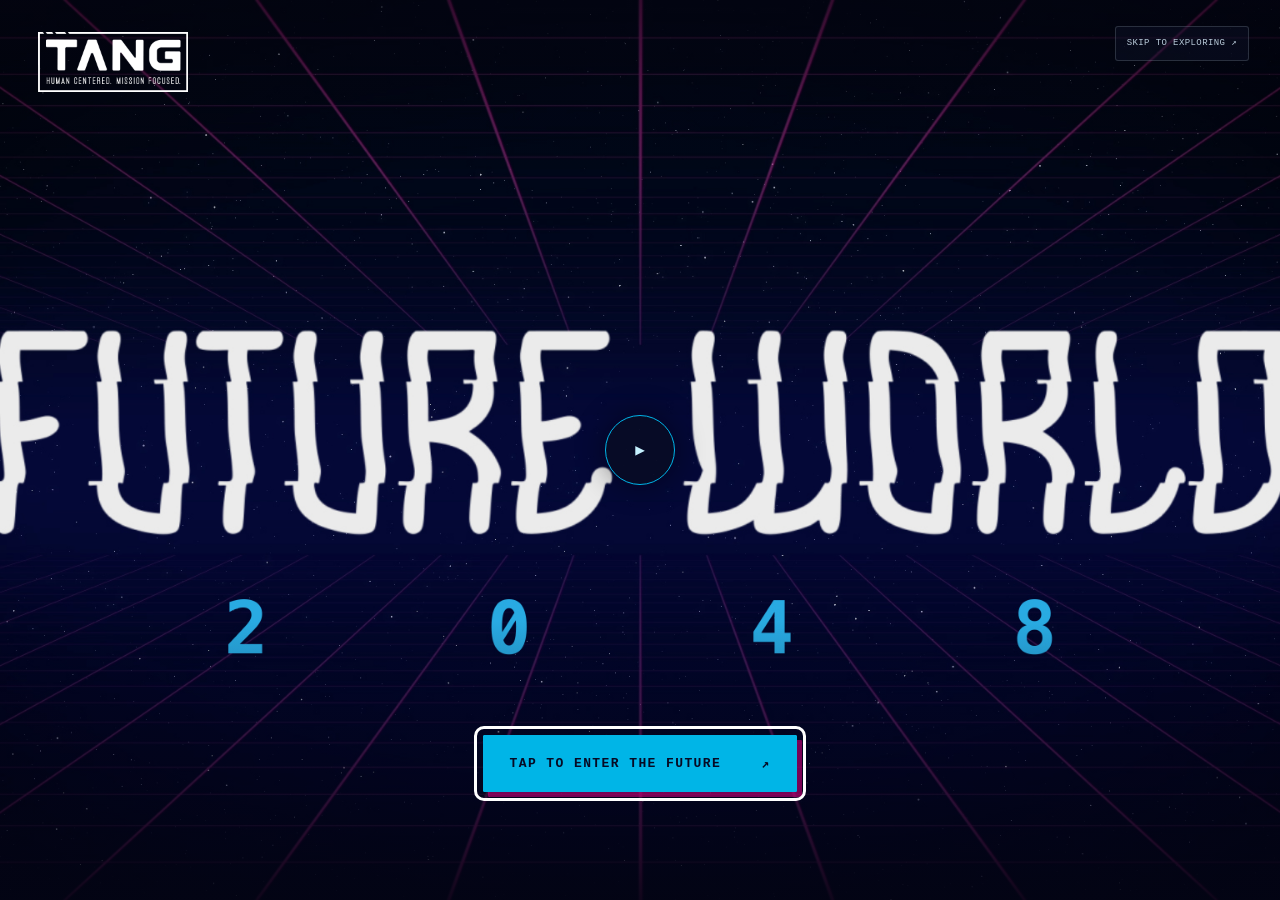
==== index.html @ 2ac39e76 "Update print statement from 'Hello' to 'Goodbye'" ====
<!doctype html>
<html lang="en" data-portraits="supplied">
<head>
  <meta charset="utf-8">
  <meta name="viewport" content="width=device-width,initial-scale=1,viewport-fit=cover">
  <meta name="theme-color" content="#131034">
  <meta http-equiv="Content-Security-Policy" content="default-src 'self'; script-src 'self' 'unsafe-inline' 'wasm-unsafe-eval'; style-src 'self' 'unsafe-inline'; img-src 'self' data:; font-src 'self' data:; connect-src 'self'; worker-src 'self' blob:; media-src 'self'; object-src 'none'; base-uri 'self'; form-action 'none'">
  <meta name="description" content="Explore everyday life in 2048 through five people, their stories, and the forces connecting their world.">
  <title>Welcome to 2048: Everyday futures</title>
  <style data-source="styles.css">
@font-face{font-family:Roboto;font-style:normal;font-weight:400;font-display:swap;src:url('[data-uri]') format('woff2')}
@font-face{font-family:Roboto;font-style:normal;font-weight:700;font-display:swap;src:url('[data-uri]') format('woff2')}
:root{--navy:#131034;--cyan:#00B5E7;--pink:#ED008C;--white:#E7EEF5;--blue:#1282CA;--orange:#F15A22;--muted:#A4AEC3;--panel:#1B2134;--line:#BED2EA29;--sans:Roboto,Arial,sans-serif;--mono:'SFMono-Regular',Consolas,'Liberation Mono',monospace;--future-mono:var(--mono);--header-h:88px;color-scheme:dark}
*{box-sizing:border-box}html,body{margin:0;width:100%;height:100%;background:var(--navy);color:var(--white);font:16px var(--sans)}body{overflow:hidden}button,input,select{font:inherit}button{cursor:pointer;border:0;color:inherit;background:none;border-radius:3px}button:disabled{cursor:default;opacity:.35}button,input,select,a{-webkit-tap-highlight-color:transparent;touch-action:manipulation}button:focus-visible,a:focus-visible,input:focus-visible,select:focus-visible,[tabindex]:focus-visible,summary:focus-visible{outline:2px solid var(--cyan);outline-offset:4px}a{color:var(--cyan)}h1,h2,h3,p{margin:0}h1,h2,h3{font-family:var(--mono);letter-spacing:-.04em}h1{font-size:clamp(28px,3vw,48px);line-height:1.12}h2{font-size:25px;line-height:1.25}h3{font-size:18px;line-height:1.4}p{line-height:1.7}img,svg{display:block;max-width:100%}button svg{pointer-events:none}[hidden]{display:none!important}[inert]{pointer-events:none}.sr-only{position:absolute!important;width:1px;height:1px;padding:0;overflow:hidden;clip:rect(0,0,0,0);white-space:nowrap;border:0}.skip{position:fixed;top:-100px;left:20px;z-index:999;background:var(--white);color:var(--navy);padding:14px}.skip:focus{top:15px}.eyebrow{display:block;font:10px/1.6 var(--mono);letter-spacing:.1em;color:#9AAFC7;text-transform:uppercase}.primary-button,.outline-button,.quiet-button,.text-button{display:inline-flex;align-items:center;justify-content:space-between;gap:18px;font:700 11px/1.5 var(--mono);letter-spacing:.035em;min-height:44px;text-align:left}.primary-button{padding:15px 19px;background:var(--cyan);color:#101A30;border:1px solid #6CD9F8;box-shadow:4px 4px 0 #ED008C50;transition:transform .2s,box-shadow .2s}.primary-button:hover{transform:translate(-2px,-2px);box-shadow:6px 6px 0 #ED008C90}.outline-button{padding:13px 16px;border:1px solid #BDCCEB44;background:#151B3060}.outline-button:hover{border-color:var(--cyan);background:#00B5E712}.quiet-button{padding:8px 0;color:#AEC1D7}.text-button{padding:10px 0;color:#8EDAF1}.close-button{font:28px var(--mono);width:42px;height:42px;display:grid;place-items:center;border:1px solid var(--line);flex:none}.source-copy{font:16px/1.75 var(--sans);color:#D0D9E7;overflow-wrap:anywhere}.source-copy p{margin:16px 0}.source-copy p:first-child{margin-top:0}.source-copy p:last-child{margin-bottom:0}.source-record{border-top:1px solid var(--line);margin-top:24px;padding-top:16px;color:#8DA4BD;font-size:13px;overflow-wrap:anywhere}.source-record summary{cursor:pointer;font:10px/1.6 var(--mono);padding:5px 0}.source-record p{font:13px/1.7 var(--sans);margin:14px 0;white-space:pre-line}.new-detail{color:#FF2222!important}.solid-icon{display:inline-flex;align-items:center;justify-content:center;flex:none;width:25px;height:25px}.solid-icon svg{width:100%;height:100%;fill:currentColor}.portrait-art{display:block;width:100%;height:100%;background:#F0EFE9;overflow:hidden}.portrait-art svg{width:100%;height:100%}.image-brief{height:100%;width:100%;display:flex;align-items:center;justify-content:center;padding:25px;text-align:center;background:linear-gradient(135deg,#11233644,#251B3644);font:11px/1.7 var(--mono);color:#7D94AE}.image-brief>span{max-width:500px}.ambient{isolation:isolate;background:radial-gradient(ellipse at 10% 0%,#00B5E712,transparent 55%),radial-gradient(ellipse at 90% 65%,#ED008C0D,transparent 60%),#131034}.page-inner,.profile-inner{max-width:1450px;margin:auto;padding:48px 45px 65px}.page-heading{margin-bottom:38px}.page-heading h1{margin:13px 0 20px}.page-heading p{color:#A8BDD3;font-size:17px;max-width:700px}
.hub-header{position:fixed;top:0;left:0;right:0;height:var(--header-h);display:flex;align-items:center;justify-content:space-between;gap:25px;padding:15px 28px;background:#131034F5;border-bottom:1px solid var(--line);z-index:20}.brand{padding:0;flex:none}.brand img{width:115px}.hub-header nav{display:flex;align-self:stretch;gap:26px;min-width:0}.hub-header nav button{position:relative;padding:0;font:11px/1.4 var(--mono);white-space:nowrap;color:#ABBBD2}.hub-header nav button:hover{color:white}.hub-header nav button[aria-current=page]{color:var(--white)}.hub-header nav button[aria-current=page]:after{content:'';position:absolute;bottom:-15px;left:0;right:0;height:2px;background:var(--cyan)}.header-replay{font:10px var(--mono);color:#A4AEC3;min-height:44px;white-space:nowrap}#experience{height:100%}#mainView{position:fixed;inset:var(--header-h) 0 0;outline:0}.scroll-main{overflow-y:auto;overflow-x:hidden;scrollbar-color:#52617D #131034}.map-main{overflow:hidden}
/* Themes and comparison controls stay with the map. */
.map-layout{display:grid;grid-template-columns:minmax(0,1fr) 330px;height:100%;background:#182133}.map-center{min-width:0;min-height:0;display:grid;grid-template-rows:auto auto auto auto minmax(0,1fr) auto;background:radial-gradient(ellipse at 50% 60%,#162A38,#182132 75%)}.map-toolbar{padding:23px 24px 17px;display:flex;align-items:center;justify-content:space-between;gap:16px}.map-toolbar h1{font-size:27px;margin-top:7px;letter-spacing:-.045em}.map-toolbar .eyebrow{font-size:8px}.tour-trigger{margin-left:auto;font:9px/1.5 var(--mono);border-bottom:1px solid #93D4E64D;padding:8px 0;color:#8EDAF1;white-space:nowrap}.tour-trigger span{margin-left:10px}.map-view-buttons{display:flex;border:1px solid var(--line);flex:none}.map-view-buttons button{font:9px var(--mono);padding:10px 12px;border-radius:0}.map-view-buttons button[aria-pressed=true]{background:#00B5E7;color:#10273A}.map-filters{display:flex;flex-wrap:wrap;gap:12px 25px;padding:0 24px 14px}.map-filter,.connection-controls fieldset{border:0;margin:0;padding:0;min-width:0}.map-filter legend,.connection-controls legend{font:8px/1.6 var(--mono);text-transform:uppercase;letter-spacing:.08em;color:#8FA8C3;margin-bottom:6px}.map-filter>div{display:flex;gap:4px;flex-wrap:wrap}.map-filter button{padding:8px 11px;font:10px var(--mono);min-height:31px;border:1px solid #A4BED532;color:#B0C1D4;background:#142036}.map-filter button[aria-pressed=true]{border-color:#91BAD1;color:#E7EEF5;background:#294457;box-shadow:inset 0 -2px #00B5E7}.connection-controls{display:flex;align-items:center;gap:24px;padding:13px 24px;border-top:1px solid #B1C5DF18;border-bottom:1px solid #B1C5DF18;background:#0E182735}.activity-check{display:flex;align-items:center;gap:9px;cursor:pointer;min-height:35px}.activity-check input{width:17px;height:17px;accent-color:var(--pink);margin:0;cursor:pointer}.activity-check>span{display:flex;align-items:center;gap:7px;font:10px/1.5 var(--mono);color:#BCCBDC}.connection-controls fieldset{display:flex;align-items:center;gap:10px;position:relative;padding-left:115px}.connection-controls legend{position:absolute;top:9px;left:0;display:flex;align-items:center;gap:6px;font-size:8px;margin:0}.technology-options{display:flex;gap:4px}.technology-options button{padding:9px;font:9px var(--mono);min-height:32px;border:1px solid #B0CBDF2B;background:#122336;color:#A9BFD3}.technology-options button[aria-pressed=true]{border-color:#00B5E7A0;background:#00B5E715;color:var(--white)}.legend-dot{display:inline-block;width:6px;height:6px;border-radius:50%;flex:none}.legend-dot.system{background:#F6A466}.legend-dot.shared{background:var(--pink)}.legend-dot.tech{background:var(--cyan)}.map-theme-status{min-height:36px;padding:9px 24px;font:9px/1.7 var(--mono);color:#A8BED0;display:flex;align-items:center;gap:12px;flex-wrap:wrap}.map-theme-status>span:first-child{display:flex;align-items:center;gap:8px}.map-theme-status>button{font:8px var(--mono);padding:4px 7px;color:#D9B79A;border:1px solid #F6A46633}.filter-count{margin-left:auto;color:#85DAF1}.map-canvas-wrap{position:relative;min-height:0;overflow:hidden;background-image:radial-gradient(#AFCBE020 .8px,transparent .8px);background-size:22px 22px}.graph-viewport{position:absolute;inset:0;overflow:hidden;cursor:grab;touch-action:none}.graph-viewport:active{cursor:grabbing}.graph-world{position:absolute;left:0;top:0;transform-origin:0 0}.edges{position:absolute;inset:0;width:100%;height:100%;overflow:visible;pointer-events:none}.edges path{fill:none;stroke-width:1.8;opacity:.16;transition:opacity .2s}.edges path.system{stroke:#F6A466}.edges path.shared{stroke:var(--pink)}.edges path.tech{stroke:var(--cyan);stroke-dasharray:4 7}.edges path.active{opacity:.65;stroke-width:2.5}.edges path.theme-active{opacity:.9;stroke-width:3}.edges path.hovered{opacity:1;stroke-width:3.5}.is-hovering .edges path:not(.hovered){opacity:.08}.graph-node{position:absolute;transform:translate(-50%,-50%);border:1px solid #B8D0EC44;background:#1B283A;box-shadow:5px 5px 0 #0C152980;z-index:2;cursor:pointer;overflow:visible}.graph-node.selected{border-color:var(--node-color);box-shadow:0 0 0 2px var(--node-color),6px 6px 0 #0C1529}.graph-node:hover{filter:brightness(1.2)}.graph-node.person-node{width:154px;padding:7px 7px 10px;text-align:left;overflow:hidden}.person-node .portrait-art{height:120px}.person-node strong{display:block;font:700 22px/1.2 var(--mono);margin:9px 3px 5px;color:var(--node-color)}.person-node small{display:block;font:13px/1.4 var(--mono);color:#B8C8D7;margin:0 3px}.graph-node.connection-node{width:177px;min-height:72px;padding:14px;display:flex;align-items:center;gap:12px;border-top:3px solid var(--node-color);background:#282C38;text-align:left}.graph-node.connection-node strong{font:700 17px/1.35 var(--mono);color:#DCE3EA}.graph-node.connection-node .solid-icon{color:var(--node-color);width:31px;height:31px}.graph-node.connection-node.shared{width:142px;min-height:65px;border-top:0;border-left:3px solid var(--pink);background:#29263B}.graph-node.connection-node.shared strong{font-size:15px}.graph-node.connection-node.shared .solid-icon{width:24px;height:24px}.graph-node.technology-node{width:51px;height:51px;display:grid;place-items:center;padding:0;border:1px solid #00B5E7;border-radius:50%;color:#98E7FA;background:#123346}.graph-node.technology-node strong{position:absolute;top:calc(100% + 7px);left:50%;transform:translateX(-50%);width:150px;font:14px/1.4 var(--mono);padding:5px;background:#172539EE;pointer-events:none;color:#A6D9EA}.graph-node.technology-node .solid-icon{width:27px;height:27px}.person-theme-note{position:absolute;transform:translateX(-50%);width:260px;padding:11px 13px;background:#1A2637F5;border-left:2px solid #F6A4669C;border-bottom:1px solid #F6A46622;color:#D0DAE7;font:19px/1.4 var(--sans);z-index:3;pointer-events:none}.person-theme-note>span{display:block;font:11px/1.5 var(--mono);color:#EFB68B;text-transform:uppercase;margin-bottom:5px}.person-theme-note p{line-height:1.4}.is-muted{opacity:.25!important}.map-controls{position:absolute;left:20px;bottom:17px;display:flex;align-items:center;border:1px solid #B3CBD64D;background:#142234E8;z-index:5}.map-controls button{width:35px;height:35px;font:22px var(--mono)}.map-controls span{font:10px var(--mono);min-width:47px;text-align:center}.selected-person-bar{display:flex;align-items:center;gap:12px;padding:10px 24px;background:#101B2CEB;border-top:1px solid var(--line)}.selected-avatar{width:30px;height:38px;flex:none}.selected-person-bar strong{display:block;font:700 12px var(--mono);color:#E8D38D}.selected-person-bar small{display:block;font:9px/1.4 var(--mono);color:#8DA9BE;margin-top:5px}.selected-person-bar>.text-button{margin-left:auto;font-size:9px;min-height:34px}.selected-chat{display:grid;place-items:center;width:35px;height:35px;border:1px solid #00B5E75A;color:#8EDAF1}.selected-chat .solid-icon{width:18px;height:18px}.theme-panel{border-left:1px solid var(--line);overflow-y:auto;scrollbar-color:#57718B #162033;background:#121A2E}.theme-reading{padding:34px 27px}.theme-reading h2{font-size:31px;margin:15px 0 27px}.theme-reading>p{font-size:16px;line-height:1.75;color:#BFCDDD;margin-bottom:22px}.theme-reading>.text-button{font-size:9px;margin-top:22px}.graph-list{position:absolute;inset:0;overflow-y:auto;padding:8px 24px 25px;display:grid;grid-template-columns:repeat(2,minmax(0,1fr));gap:10px;align-content:start;background:#172235}.graph-list h2{grid-column:1/-1;font:11px var(--mono);margin:20px 0 6px;color:#9DB6CA}.graph-list>button{display:flex;align-items:center;gap:13px;padding:14px;text-align:left;border:1px solid var(--line);background:#1B293C}.graph-list>button>.portrait-art{width:45px;height:55px;flex:none}.graph-list>button>.solid-icon{color:#8DD6EE;width:28px;height:28px}.graph-list>button strong{display:block;font:700 13px/1.4 var(--mono)}.graph-list>button small{display:block;font:13px/1.5 var(--sans);color:#A8BED1;margin-top:7px}.graph-list>button[aria-pressed=true]{border-color:var(--cyan)}
/* Profiles: the map is interactive, the life areas are already open. */
.person-selector{display:flex;gap:10px;margin-bottom:27px;overflow-x:auto;padding:2px 0 9px}.person-selector>button{flex:1;display:flex;align-items:center;gap:12px;padding:9px 12px;border:1px solid var(--line);font:700 13px var(--mono);text-align:left;min-width:130px;background:#15203555}.person-selector>button[aria-pressed=true]{border-color:#91BDDA}.person-selector .portrait-art{width:36px;height:46px;flex:none}.profile-scene{min-height:390px;position:relative;overflow:hidden;border:1px solid var(--line);background:linear-gradient(115deg,#112A3F66,#221A3D77)}.profile-introduction{position:relative;z-index:2;width:62%;padding:43px}.profile-introduction h1{font-size:70px;margin:20px 0 12px}.profile-introduction>p{font:16px/1.6 var(--mono);max-width:390px}.profile-setting{display:block;font:12px var(--mono);margin:23px 0;color:#A4BAD0}.profile-introduction .primary-button{margin-top:7px}.profile-figure{position:absolute;width:250px;height:335px;right:45px;bottom:0;transform:rotate(2deg);box-shadow:-8px 6px 0 #0D142980}.profile-image-description{position:absolute;left:56%;top:24px;right:25px;font:10px/1.6 var(--mono);color:#8197B1;max-width:300px}.profile-information{display:grid;grid-template-columns:minmax(0,.8fr) minmax(0,1.6fr);gap:30px;align-items:start;margin-top:35px}.profile-map-column{min-width:0;position:sticky;top:24px}.profile-mini-map{border:1px solid var(--line);overflow:hidden;background:#152135}.profile-mini-map>header{padding:20px;border-bottom:1px solid var(--line)}.profile-mini-map>header h2{font-size:19px}.profile-mini-map>header p{font:11px/1.7 var(--mono);color:#8DA7BF;margin-top:9px}.mini-map-frame{position:relative;overflow:hidden;background-image:radial-gradient(#B9D2EA1A .8px,transparent .8px);background-size:19px 19px}.mini-map-world{position:absolute;inset:0 auto auto 0;transform-origin:0 0}.mini-map-world .graph-node.person-node{width:98px;padding:5px}.mini-map-world .person-node .portrait-art{height:78px}.mini-map-world .person-node strong{font-size:15px;margin:7px 3px 5px}.mini-map-world .person-node small{display:none}.mini-map-world .graph-node.connection-node{width:118px;min-height:51px;gap:7px;padding:8px}.mini-map-world .connection-node strong{font-size:11px}.mini-map-world .connection-node .solid-icon{width:19px;height:19px}.mini-map-world .graph-node.technology-node{width:35px;height:35px}.mini-map-world .technology-node strong{font-size:10px;width:92px}.mini-map-world .technology-node .solid-icon{width:19px;height:19px}.mini-map-world .edges path{opacity:.4}.profile-life-grid{display:grid;grid-template-columns:repeat(2,minmax(0,1fr));gap:18px;align-items:start}.life-area{border:1px solid var(--line);background:#172035;padding:25px;min-width:0}.life-area:first-child{grid-column:1/-1}.life-area h2{font-size:23px;margin:12px 0 23px}.life-area .eyebrow{font-size:8px;letter-spacing:.05em}.life-area .source-copy{font-size:16px;line-height:1.8}.life-area .source-copy br{display:block;content:'';margin-top:9px}
.artifact-grid{display:grid;grid-template-columns:repeat(2,minmax(0,1fr));gap:25px}.artifact-card{border:1px solid var(--line);background:#172035;overflow:hidden}.artifact-image{position:relative;height:200px;width:100%;text-align:left;border-bottom:1px solid var(--line)}.artifact-symbol{position:absolute;top:18px;left:20px;color:#8FDDF0}.artifact-symbol .solid-icon{width:29px;height:29px}.artifact-card>div{padding:28px}.artifact-card h2{font-size:24px;margin-bottom:20px}.artifact-card .text-button{font-size:10px;margin-top:20px}.team-placeholder{margin-top:40px}.team-placeholder h2{font-size:20px;margin-bottom:20px}.team-placeholder>div{padding:50px;border:1px dashed var(--line);font:12px/1.7 var(--mono);color:#8BA2BB}.event-deliverables{display:grid;grid-template-columns:repeat(3,minmax(0,1fr));gap:28px;margin-top:48px}.event-deliverables h2{font-size:20px;min-height:50px}.deliverable-placeholder{aspect-ratio:1;display:flex;align-items:center;justify-content:center;padding:30px;border:1px solid #BACDE348;background:#151E31;color:#92A8BF;text-align:center;font:12px/1.9 var(--mono)}.asset-credit{font:11px/1.6 var(--mono);color:#839CB5;margin-top:45px}.about-page{min-height:100%;background:#131B2F}
/* Reading-paced arrival without a second layer of headlines. */
.skip-arrival{position:absolute;top:26px;right:31px;z-index:8;padding:9px 11px;min-height:35px;border:1px solid #D4E6F02B;background:#10162D60;color:#B8CAD9;font:9px/1.5 var(--mono);letter-spacing:.045em}.skip-arrival:hover{border-color:#A8E3F2;color:#E7EEF5}.onboarding{position:fixed;inset:0;z-index:80;isolation:isolate;overflow:clip;background:radial-gradient(ellipse at 65% 20%,#173147,#131034 65%)}.onboarding:before{content:'';position:absolute;inset:-20%;pointer-events:none;z-index:-1;background:radial-gradient(ellipse at 70% 30%,#00B5E719,transparent 50%),radial-gradient(ellipse at 25% 65%,#ED008C13,transparent 50%);animation:ambient-shift 26s ease-in-out infinite alternate}.onboard-header{position:absolute;top:0;left:0;right:0;padding:25px 40px;display:flex;align-items:center;justify-content:space-between;z-index:5;gap:20px}.onboard-header img{width:120px}.onboard-header .quiet-button{font-size:9px}.onboard-composition{position:absolute;left:8%;right:8%;top:19%;bottom:35%;display:flex;justify-content:space-between;align-items:end;gap:30px}.onboard-copy{position:absolute;left:0;top:0}.onboard-copy .eyebrow{font-size:11px;color:#97BCD0}.onboard-person{width:300px;height:370px;max-height:100%;margin-left:auto;transform:rotate(2deg);box-shadow:-10px 8px 0 #08112770}.onboard-person .portrait-art{height:100%}.onboard-scene{position:absolute;inset:0;z-index:-1}.onboard-scene .image-brief{position:absolute;top:36%;left:8%;width:43%;height:auto;padding:0;justify-content:start;background:none;text-align:left;color:#8098B5;max-width:440px}.dialogue-box{position:absolute;z-index:4;bottom:5%;left:8%;right:8%;padding:35px 32px 19px;background:linear-gradient(120deg,#242B3CF7,#192033FC);border:1px solid #C8DFF345;box-shadow:8px 8px 0 #06071870}.speaker-tag{position:absolute;left:-1px;top:-26px;padding:11px 22px;font:700 19px var(--mono);background:var(--cyan);color:#101A30;box-shadow:4px 4px 0 #ED008C70}.dialogue-box>p:not(.sr-only){max-height:45vh;overflow-y:auto;font-size:clamp(17px,1.6vw,23px);line-height:1.65;min-height:125px;max-width:1100px}.dialogue-box.is-typing>p:not(.sr-only):after{content:'';display:inline-block;width:2px;height:1em;background:var(--cyan);vertical-align:-2px;margin-left:3px;animation:cursor .7s steps(2) infinite}.dialogue-actions{display:flex;align-items:center;justify-content:space-between;gap:20px;border-top:1px solid var(--line);margin-top:23px;padding-top:15px}.dialogue-actions>.quiet-button{font-size:10px}.dialogue-actions .primary-button{font-size:10px;min-width:155px;padding:12px 16px}#onboardDots{display:flex;gap:7px}#onboardDots i{width:6px;height:6px;border:1px solid #7A92AB}#onboardDots i.active{background:var(--cyan);border-color:var(--cyan)}.onboard-cast{display:grid;grid-template-columns:repeat(4,minmax(0,1fr));gap:22px;width:100%;max-width:980px;align-self:center;margin:20px auto 0}.cast-person .portrait-art{height:190px;border:5px solid #DCE7EE;box-shadow:6px 6px 0 #060A204D}.cast-person figcaption{font:700 14px/1.5 var(--mono);margin-top:13px;color:var(--white)}.cast-person figcaption small{display:block;font:10px/1.6 var(--mono);color:#9EB7CC;margin-top:4px}.onboard-cast figure{margin:0}.onboarding.has-cast .onboard-person{width:100%;height:auto;max-height:none;transform:none;box-shadow:none}.onboarding.has-cast .onboard-scene{display:none}
/* The live guide points at usable controls. */
.site-tour{position:fixed;inset:0;z-index:160;pointer-events:none}.tour-spotlight{position:absolute;border:2px solid #87E0F4;border-radius:5px;box-shadow:0 0 0 10000px #080C1EBB;pointer-events:none}.tour-card{position:absolute;pointer-events:auto;width:365px;border:1px solid #CDEAF3;border-radius:6px;overflow:hidden;background:#E7EEF5;color:#14243A;box-shadow:6px 6px 0 #ED008C55,0 20px 60px #0006}.tour-card>header{display:flex;justify-content:space-between;align-items:center;padding:12px 17px;background:#CFD9E2;border-bottom:1px solid #A5B8C8;font:9px var(--mono);letter-spacing:.07em}.tour-card>header button{width:28px;height:28px;font-size:23px;color:#4E687D}.tour-speaker{display:block;margin:20px 22px 9px;font:700 11px var(--mono);letter-spacing:.1em;color:#197190}.tour-card>p{font-size:16px;line-height:1.7;margin:0 22px 22px;color:#344F65}.tour-card>footer{display:flex;justify-content:space-between;align-items:center;gap:16px;padding:13px 20px;background:#DCE7EF;border-top:1px solid #A8BBC955}.tour-card>footer button{font:700 10px var(--mono);min-height:32px;color:#164766}.tour-card>footer button:last-child{background:#00B5E7;color:#10283C;padding:10px 13px;box-shadow:2px 2px 0 #ED008C66}
/* Your Day is a destination, with results kept in this visit. */
.quiz-page{min-height:100%}.quiz-inner{max-width:830px;margin:auto;padding:65px 40px 80px}.quiz-inner h1{font-size:clamp(30px,3.3vw,47px);margin:18px 0 30px;line-height:1.2}.quiz-intro>p{font-size:18px;color:#AEC4D9;line-height:1.8;max-width:650px}.quiz-examples{display:grid;grid-template-columns:repeat(3,1fr);gap:17px;margin:45px 0 35px}.quiz-examples>span{display:flex;align-items:center;gap:13px;font:11px/1.6 var(--mono);border-top:1px solid #00B5E74A;padding-top:18px;color:#C0D4E4}.quiz-examples .solid-icon{color:#85DBF1;width:28px;height:28px}.quiz-time{font:11px/1.8 var(--mono)!important;color:#8FA5BE!important;margin-bottom:26px}.quiz-question-header{display:flex;align-items:center;justify-content:space-between}.quiz-progress{font:12px var(--mono);color:#8EDBF1}.quiz-meter{height:2px;background:#8DAFC329;margin-top:23px}.quiz-meter i{display:block;height:100%;background:var(--cyan)}.quiz-options{display:grid;gap:15px;margin-top:32px}.quiz-options>button{display:flex;align-items:center;gap:22px;text-align:left;border:1px solid #9EBBD73D;background:#18233A;padding:24px;min-height:115px}.quiz-options>button[aria-pressed=true]{border-color:var(--cyan);background:#00B5E70D;box-shadow:inset 3px 0 var(--cyan)}.quiz-option-dot{width:17px;height:17px;border:1px solid #81B1C8;border-radius:50%;flex:none}.quiz-options>button[aria-pressed=true] .quiz-option-dot{background:var(--cyan);box-shadow:inset 0 0 0 4px #182B3E}.quiz-options strong{display:block;font:700 17px/1.5 var(--mono)}.quiz-options small{display:block;font:15px/1.7 var(--sans);color:#9DB7CD;margin-top:7px}.quiz-options .solid-icon{margin-left:auto;color:#85DBF1;width:32px;height:32px}.quiz-actions{display:flex;align-items:center;justify-content:space-between;gap:20px;margin-top:30px}.quiz-actions .quiet-button{font-size:10px}.quiz-actions .primary-button{margin-left:auto}.quiz-inner.has-results{max-width:1280px;padding:48px 45px 70px}.quiz-result-header{display:flex;align-items:center;gap:35px;justify-content:space-between;margin-bottom:36px}.quiz-result-header>div{max-width:780px}.quiz-result-header h1{font-size:38px;margin:14px 0 20px}.quiz-result-header p{font-size:16px;line-height:1.8;color:#ACC2D7;max-width:700px}.quiz-result-header>.outline-button{flex:none;font-size:10px}.your-world-grid{display:grid;grid-template-columns:repeat(2,minmax(0,1fr));gap:23px}.your-world-moment{padding:30px;border:1px solid #B4CED831;border-top:2px solid #00B5E788;background:#172438}.moment-symbol{color:#83D7EA;margin-bottom:22px}.moment-symbol .solid-icon{width:34px;height:34px}.your-world-moment .eyebrow{font-size:8px;letter-spacing:.07em}.your-world-moment h2{font-size:23px;margin:12px 0 22px}.your-world-moment>p{font-size:17px;color:#BFCFDF;line-height:1.8}.your-world-moment .text-button{margin-top:17px;font-size:10px}.your-world-moment .source-record{margin-top:13px}.quiz-world-connections{margin-top:50px;border-top:1px solid var(--line);padding-top:36px}.quiz-world-connections h2{font-size:25px;max-width:720px;margin-bottom:25px}.quiz-world-connections>div{display:flex;gap:12px;flex-wrap:wrap}.quiz-world-connections>p{font-size:15px;color:#98B0C7;margin:30px 0 18px}.quiz-people{display:flex;gap:15px}.quiz-people>button{display:flex;align-items:center;gap:15px;text-align:left;border:1px solid var(--line);padding:12px 17px;background:#162035}.quiz-people .portrait-art{width:40px;height:50px;flex:none}.quiz-people strong{display:block;font:700 14px var(--mono)}.quiz-people small{display:block;font:10px/1.6 var(--mono);color:#8BA8C0;margin-top:7px}
/* Centered conversation and connection windows. */
dialog{color:var(--white);background:#151D31;border:1px solid #7AB8D577;border-radius:6px;padding:0}dialog::backdrop{background:#080D20B8;backdrop-filter:blur(7px)}.chat-dialog{inset:0;margin:auto;width:min(790px,calc(100% - 44px));height:min(870px,90dvh);max-height:90dvh}.chat-dialog[open]{display:flex;flex-direction:column}.chat-dialog>header{padding:22px 26px 17px;border-bottom:1px solid var(--line);flex:none}.chat-identity{display:flex;align-items:center;gap:16px}.chat-avatar{width:45px;height:57px;flex:none}.chat-dialog h2{font-size:30px;margin-top:5px}.chat-dialog .eyebrow{font-size:8px}.chat-identity .close-button{margin-left:auto}.chat-people{display:grid;grid-template-columns:repeat(5,minmax(0,1fr));gap:8px;margin-top:20px}.chat-people button{display:flex;align-items:center;justify-content:center;gap:8px;padding:8px 5px;border:1px solid var(--line);font:10px var(--mono);min-width:0;background:#121C2E}.chat-people .portrait-art{width:25px;height:32px;flex:none}.chat-people button[aria-pressed=true]{border-color:var(--cyan);background:#00B5E712}.chat-runtime{display:flex;align-items:center;gap:10px;padding:12px 26px;border-bottom:1px solid var(--line);font:9px/1.7 var(--mono);color:#94AFC5;flex:none}.runtime-indicator{width:6px;height:6px;background:#8CA2B8;border-radius:50%;flex:none}.runtime-indicator.is-ready{background:#72D5B0}.chat-runtime>button{margin-left:auto;padding:6px 8px;border:1px solid #80C9DE55;color:#92E3F5;white-space:nowrap;font-size:8px}.chat-runtime small{font-size:8px;color:#8CA2B8;margin-left:6px}.chat-messages{padding:22px 26px;overflow-y:auto;flex:1;min-height:100px;scrollbar-color:#4B657F #151D31}.chat-intro{padding-bottom:20px;margin-bottom:20px;border-bottom:1px solid var(--line);font-size:16px;color:#AFC3D8}.chat-message{padding:19px;border:1px solid var(--line);margin-bottom:17px;border-radius:4px}.chat-message.user{margin-left:110px;background:#223347}.chat-message.assistant{margin-right:40px;background:#131E30}.chat-message>small{display:block;font:8px var(--mono);color:#78CADD;letter-spacing:.06em;margin-bottom:13px}.chat-message .source-copy{font-size:16px}.chat-message .source-record{margin-top:15px;padding-top:10px}.chat-chips{padding:12px 26px 7px;display:flex;gap:7px;flex-wrap:wrap;border-top:1px solid var(--line);flex:none}.chat-chips button{font:10px/1.5 var(--mono);color:#A7CCD9;padding:8px 10px;border:1px solid #86B7D132;min-height:33px;background:#111C2D}.chat-dialog form{display:flex;gap:9px;padding:8px 26px;flex:none}.chat-dialog input{min-width:0;width:100%;background:#101B2D;border:1px solid #91BAD13A;border-radius:3px;color:var(--white);font-size:15px;padding:14px}.chat-dialog form .primary-button{font-size:22px;justify-content:center;min-width:43px;padding:9px}.chat-footnote{font:9px/1.7 var(--mono);color:#728CA6;padding:9px 26px 18px;flex:none}#chatThinking{font:12px/1.7 var(--mono);color:#8EDAF1;margin:15px 0}.truths-dialog,.connection-dialog{position:fixed;inset:0;margin:auto;width:min(720px,calc(100% - 40px));max-height:87dvh;overflow-y:auto;padding:36px}.truths-dialog>.close-button,.connection-dialog>.close-button{position:sticky;top:0;float:right;margin:-18px -18px 0 10px;background:#151D31}.truths-dialog h2,.connection-dialog h2{font-size:32px;margin:16px 40px 28px 0}.truths-dialog details{border-top:1px solid var(--line);padding:20px 0}.truths-dialog summary{cursor:pointer;font:14px var(--mono);line-height:1.7}.truths-dialog .source-copy{margin-top:20px}.connection-placeholder{height:180px;position:relative;border:1px solid var(--line);margin:25px 0}.connection-placeholder>.solid-icon{position:absolute;top:14px;left:15px;color:#88D7EC}.connection-dialog .source-copy{font-size:17px}.connection-dialog h3{margin:28px 0 18px}.connection-people{display:flex;flex-wrap:wrap;gap:12px}.connection-people button{display:flex;align-items:center;gap:12px;border:1px solid var(--line);padding:10px 13px;font:12px var(--mono)}.connection-people .portrait-art{width:35px;height:45px;flex:none}.unassigned-note{font:12px/1.8 var(--mono);color:#91A9C2;margin-top:22px}.is-idle .graph-world .person-node.selected{animation:selected-breathe 3.5s ease-in-out infinite alternate}.is-idle .graph-world .edges path.active.tech{animation:connection-flow 8s linear infinite}.is-idle .graph-world .edges path.active.shared{stroke-dasharray:13 4;animation:connection-flow 12s linear infinite}@keyframes ambient-shift{to{transform:translate(5%,-4%) scale(1.08)}}@keyframes cursor{50%{opacity:0}}@keyframes selected-breathe{to{box-shadow:0 0 25px #00B5E74A,6px 6px 0 #0C1529}}@keyframes connection-flow{to{stroke-dashoffset:-112}}
@media(max-width:1200px){.hub-header{padding:15px 22px;gap:20px}.brand img{width:100px}.hub-header nav{gap:20px}.hub-header nav button{font-size:10px}.header-replay span{display:none}.header-replay{font-size:23px}.map-layout{grid-template-columns:minmax(0,1fr) 290px}.map-toolbar{padding:20px 20px 15px;gap:13px}.map-toolbar h1{font-size:23px}.map-toolbar .eyebrow{font-size:7px}.tour-trigger{font-size:8px}.map-view-buttons button{padding:9px}.map-filters{padding-left:20px;padding-right:20px;gap:13px}.map-filter button{font-size:9px;padding:7px 9px}.connection-controls{padding-left:20px;padding-right:20px;gap:16px}.connection-controls fieldset{padding-left:0;padding-top:16px}.connection-controls legend{top:0;font-size:7px}.activity-check>span{font-size:9px;max-width:105px}.technology-options button{font-size:8px;padding:8px}.theme-reading{padding:28px 23px}.theme-reading h2{font-size:28px}.theme-reading>p{font-size:15px}.page-inner,.profile-inner{padding:40px 30px 60px}.profile-information{grid-template-columns:minmax(0,.8fr) minmax(0,1.4fr);gap:23px}.profile-life-grid{grid-template-columns:1fr}.life-area{padding:25px}.profile-figure{right:25px}.profile-introduction{padding:38px}.event-deliverables{gap:20px}.deliverable-placeholder{padding:20px;font-size:11px}}
@media(max-width:900px){:root{--header-h:90px}.brand img{width:88px}.hub-header{gap:15px;padding:15px 18px}.hub-header nav{gap:14px}.hub-header nav button{font-size:8px}.map-main{overflow-y:auto}.map-layout{display:block;height:auto;min-height:100%}.map-center{height:850px;min-height:0}.theme-panel{border-left:0;border-top:1px solid var(--line);overflow:visible}.theme-reading{padding:35px;max-width:850px}.theme-reading h2{font-size:31px}.theme-reading>p{font-size:17px}.map-toolbar .eyebrow{font-size:8px}.map-toolbar h1{font-size:27px}.tour-trigger{font-size:9px}.map-filters{gap:14px 26px}.map-filter button{font-size:10px}.connection-controls fieldset{padding:0 0 0 115px}.connection-controls legend{top:9px;font-size:8px}.technology-options button{font-size:9px}.activity-check>span{font-size:10px;max-width:none}.connection-controls{padding-top:12px;padding-bottom:12px}.map-theme-status{font-size:9px}.profile-information{grid-template-columns:minmax(0,.8fr) minmax(0,1.2fr)}.profile-scene{min-height:360px}.profile-introduction{padding:32px;width:65%}.profile-introduction h1{font-size:56px}.profile-introduction .eyebrow{font-size:8px}.profile-introduction>p{font-size:14px;max-width:230px}.profile-figure{width:200px;height:285px}.profile-mini-map>header{padding:17px}.profile-mini-map>header h2{font-size:17px}.life-area h2{font-size:22px}.life-area .source-copy{font-size:16px}.profile-image-description{font-size:9px}.event-deliverables{grid-template-columns:1fr;max-width:540px}.event-deliverables h2{min-height:0;margin-bottom:20px}.deliverable-placeholder{aspect-ratio:4/3;font-size:13px}.chat-dialog{width:calc(100% - 40px)}.onboard-person{width:250px;height:330px}.onboard-cast{gap:14px}.cast-person .portrait-art{height:155px}.cast-person figcaption{font-size:12px}.cast-person figcaption small{font-size:8px}.dialogue-box{padding:34px 26px 18px;left:6%;right:6%;bottom:4%}.dialogue-box>p:not(.sr-only){font-size:18px;min-height:170px}.onboard-composition{bottom:40%;left:6%;right:6%}.your-world-grid{gap:18px}.your-world-moment{padding:25px}.your-world-moment h2{font-size:22px}.your-world-moment>p{font-size:16px}.quiz-inner.has-results{padding:40px 30px 60px}.quiz-result-header{align-items:start;flex-direction:column;gap:22px}.quiz-result-header h1{font-size:34px}.quiz-result-header .outline-button{min-height:40px}}
@media(max-width:600px){:root{--header-h:110px}.hub-header{padding:12px 18px;align-items:start;gap:10px}.brand img{width:82px}.header-replay{margin-left:auto;min-height:34px;font-size:24px}.hub-header nav{position:absolute;left:16px;right:16px;bottom:0;height:47px;gap:11px;justify-content:space-between}.hub-header nav button{font-size:8px;white-space:normal;max-width:83px;line-height:1.35;text-align:left}.hub-header nav button[aria-current=page]:after{bottom:0}.page-inner,.profile-inner{padding:28px 20px 45px}.page-heading h1{font-size:32px}.page-heading .eyebrow{font-size:8px}.page-heading p{font-size:15px}.map-center{height:790px}.map-toolbar{padding:21px 18px 16px;flex-wrap:wrap;gap:12px}.map-toolbar>div:first-child{flex:1}.map-toolbar h1{font-size:24px}.map-toolbar .eyebrow{font-size:7px;max-width:180px}.map-view-buttons button{font-size:8px;padding:10px}.tour-trigger{order:3;flex-basis:100%;margin-left:0;margin-right:auto;max-width:175px;font-size:8px;text-align:left;padding:6px 0}.map-filters{display:block;padding:0 18px 13px}.map-filter+.map-filter{margin-top:12px}.map-filter legend{font-size:8px;margin-bottom:5px}.map-filter>div{gap:4px}.map-filter button{font-size:9px;min-height:32px;padding:8px}.connection-controls{display:block;padding:13px 18px}.connection-controls fieldset{padding:0;margin-top:12px;display:block}.connection-controls legend{position:static;margin-bottom:6px;font-size:8px}.activity-check{min-height:25px}.activity-check>span{font-size:10px}.technology-options button{font-size:9px;padding:9px 10px;min-height:32px}.map-theme-status{padding:9px 18px;font-size:8px;gap:7px}.map-theme-status>span:first-child{max-width:100%}.filter-count{margin-left:0}.selected-person-bar{padding:10px 18px;gap:9px}.selected-person-bar small{font-size:7px;max-width:125px;line-height:1.6}.selected-person-bar strong{font-size:11px}.selected-person-bar>.text-button{font-size:8px;max-width:85px;line-height:1.6}.selected-chat{width:31px;height:31px;flex:none}.map-controls{left:15px;bottom:15px}.graph-list{grid-template-columns:1fr;padding:0 18px 22px;gap:9px}.graph-list>button{padding:13px}.graph-list>button strong{font-size:12px}.graph-list>button small{font-size:13px}.theme-reading{padding:29px 23px 42px}.theme-reading h2{font-size:30px}.theme-reading>p{font-size:17px;line-height:1.8}.source-record summary{font-size:9px}.person-selector{margin-bottom:20px;margin-left:-20px;margin-right:-20px;padding:2px 20px 9px;gap:7px}.person-selector>button{min-width:115px;flex:none;gap:9px;padding:8px;font-size:11px}.person-selector .portrait-art{width:30px;height:39px}.profile-scene{min-height:340px;margin-left:-20px;margin-right:-20px;border-left:0;border-right:0}.profile-introduction{padding:28px 20px;width:68%}.profile-introduction h1{font-size:clamp(30px,10vw,42px);margin:18px 0 12px}.profile-introduction .eyebrow{font-size:8px;max-width:155px;line-height:1.8}.profile-introduction>p{font-size:11px;max-width:170px;line-height:1.6}.profile-setting{font-size:10px;margin:18px 0}.profile-introduction .primary-button{font-size:8px;padding:12px;gap:8px;max-width:180px}.profile-figure{width:125px;height:210px;right:12px}.profile-image-description{font-size:8px;left:57%;right:15px;max-width:none;top:20px}.profile-information{display:block;margin-top:27px}.profile-map-column{position:static;margin-bottom:25px}.profile-mini-map>header{padding:19px}.profile-mini-map>header h2{font-size:20px}.profile-life-grid{gap:15px}.life-area{padding:25px 22px}.life-area h2{font-size:24px;margin-bottom:23px}.life-area .eyebrow{font-size:8px}.life-area .source-copy{font-size:16px;line-height:1.85}.artifact-grid{grid-template-columns:1fr;gap:20px}.artifact-image{height:190px}.artifact-card>div{padding:25px}.artifact-card h2{font-size:24px}.artifact-card .source-copy{font-size:16px}.team-placeholder>div{padding:35px 25px}.event-deliverables{margin-top:35px;gap:35px}.event-deliverables h2{font-size:23px;margin-bottom:16px}.deliverable-placeholder{aspect-ratio:1;font-size:12px;padding:28px}.asset-credit{font-size:9px}.skip-arrival{top:19px;right:17px;font-size:8px;padding:9px;min-height:32px}.onboard-header{padding:20px 22px;gap:16px}.onboard-header img{width:95px}.onboard-header .quiet-button{font-size:8px;max-width:145px;text-align:right}.onboard-composition{top:16%;left:6%;right:6%;bottom:48%;align-items:end}.onboard-copy .eyebrow{font-size:9px}.onboard-person{width:145px;height:200px;min-height:0;max-height:100%;margin-right:10px}.onboard-scene .image-brief{top:32%;left:6%;width:38%;font-size:8px;line-height:1.7}.dialogue-box{left:5%;right:5%;bottom:3%;padding:29px 20px 14px}.dialogue-box>p:not(.sr-only){font-size:15px;line-height:1.6;min-height:190px}.speaker-tag{font-size:16px;top:-24px;padding:10px 17px}.dialogue-actions{gap:8px;padding-top:12px;margin-top:16px}.dialogue-actions .primary-button{font-size:8px;min-width:113px;padding:11px 12px;gap:8px}.dialogue-actions>.quiet-button{font-size:8px}#onboardDots{gap:4px}#onboardDots i{width:4px;height:4px}.onboard-cast{grid-template-columns:repeat(2,minmax(0,1fr));gap:10px 16px;margin-top:20px;max-width:275px}.cast-person .portrait-art{height:92px;border-width:3px}.cast-person figcaption{font-size:11px;line-height:1.3;margin-top:6px}.cast-person figcaption small{display:none}.onboarding.has-cast .onboard-composition{top:14%;bottom:49%;align-items:center}.onboarding.has-cast .onboard-person{margin:0;width:100%}.onboarding.has-cast .onboard-copy{top:0}.tour-card>header{font-size:8px;padding:10px 14px}.tour-speaker{margin:17px 18px 9px;font-size:10px}.tour-card>p{font-size:14px;line-height:1.65;margin:0 18px 18px}.tour-card>footer{padding:12px 15px}.tour-card>footer button{font-size:9px}.quiz-inner,.quiz-inner.has-results{padding:35px 22px 50px}.quiz-inner h1{font-size:29px;margin:17px 0 24px}.quiz-intro>p{font-size:16px;line-height:1.8}.quiz-examples{display:block;margin:30px 0 24px}.quiz-examples>span{font-size:11px;padding-top:14px;margin-bottom:16px}.quiz-examples .solid-icon{width:24px;height:24px}.quiz-time{font-size:9px!important}.quiz-intro .primary-button{font-size:10px;width:100%}.quiz-options{margin-top:25px;gap:12px}.quiz-options>button{padding:19px 15px;gap:12px;min-height:108px}.quiz-options strong{font-size:13px}.quiz-options small{font-size:13px;line-height:1.65}.quiz-options .solid-icon{width:25px;height:25px}.quiz-option-dot{width:13px;height:13px}.quiz-progress{font-size:10px}.quiz-question-header .eyebrow{font-size:9px}.quiz-actions{gap:12px;flex-wrap:wrap;margin-top:25px}.quiz-actions .quiet-button{font-size:8px}.quiz-actions .primary-button{font-size:9px;padding:13px}.quiz-result-header{gap:20px;margin-bottom:28px}.quiz-result-header h1{font-size:30px}.quiz-result-header p{font-size:15px}.quiz-result-header .outline-button{font-size:9px}.your-world-grid{grid-template-columns:1fr;gap:18px}.your-world-moment{padding:26px 23px}.your-world-moment h2{font-size:24px}.your-world-moment>p{font-size:17px;line-height:1.8}.your-world-moment .text-button{font-size:9px}.your-world-moment .eyebrow{font-size:8px}.moment-symbol{margin-bottom:18px}.moment-symbol .solid-icon{width:29px;height:29px}.quiz-world-connections{margin-top:30px;padding-top:27px}.quiz-world-connections h2{font-size:24px}.quiz-world-connections .outline-button{font-size:10px}.quiz-world-connections>p{font-size:14px}.quiz-people{display:grid!important;grid-template-columns:1fr}.quiz-people>button{width:100%}.chat-dialog{inset:0;margin:auto;width:calc(100% - 18px);height:94dvh;max-height:94dvh}.chat-dialog>header{padding:17px 15px 13px}.chat-avatar{width:37px;height:47px}.chat-identity{gap:12px}.chat-dialog h2{font-size:25px}.chat-dialog .eyebrow{font-size:7px}.chat-dialog .close-button{width:34px;height:34px;font-size:24px}.chat-people{gap:5px;margin-top:16px}.chat-people button{flex-direction:column;font-size:8px;gap:5px;padding:7px 3px}.chat-people .portrait-art{width:23px;height:29px}.chat-runtime{padding:10px 15px;font-size:8px;gap:7px}.chat-runtime>span:nth-child(2){max-width:145px}.chat-runtime>button{font-size:7px;padding:7px}.chat-runtime small{display:block;font-size:7px;margin:2px 0 0}.chat-messages{padding:17px 15px;min-height:80px}.chat-intro{font-size:14px;padding-bottom:15px;margin-bottom:15px}.chat-message{padding:16px}.chat-message.user{margin-left:28px}.chat-message.assistant{margin-right:0}.chat-message .source-copy{font-size:15px}.chat-chips{padding:11px 15px 6px;gap:5px}.chat-chips button{font-size:8px;min-height:31px;padding:7px}.chat-dialog form{padding:8px 15px}.chat-dialog input{font-size:12px;padding:12px}.chat-dialog form .primary-button{font-size:20px;min-width:37px}.chat-footnote{font-size:8px;padding:7px 15px 13px}.connection-dialog,.truths-dialog{width:calc(100% - 20px);padding:27px 22px;max-height:92dvh}.connection-dialog h2,.truths-dialog h2{font-size:28px;margin-right:25px}.connection-dialog .source-copy{font-size:16px}.connection-placeholder{height:150px}.connection-dialog>.close-button,.truths-dialog>.close-button{width:34px;height:34px;font-size:24px;margin:-15px -10px 0 7px}.connection-placeholder .image-brief{padding:30px 20px;font-size:10px}.connection-people button{font-size:11px;padding:9px}.connection-people .portrait-art{width:30px;height:40px}}
@media(max-width:360px){.hub-header nav{gap:9px}.hub-header nav button{font-size:7px}.map-toolbar h1{font-size:22px}.map-filter button{font-size:8px;padding:8px}.dialogue-box>p:not(.sr-only){font-size:14px;min-height:220px;line-height:1.6}.onboarding.has-cast .onboard-composition{bottom:54%;top:14%}.onboard-cast{max-width:235px;gap:8px 14px}.cast-person .portrait-art{height:78px}.cast-person figcaption{font-size:10px}.onboard-person{height:165px;width:125px}.onboard-composition{bottom:53%}.quiz-options>button{gap:10px;padding:17px 12px}.quiz-options strong{font-size:12px}.quiz-options .solid-icon{width:22px;height:22px}.quiz-option-dot{width:11px;height:11px}.chat-runtime>span:nth-child(2){max-width:125px}.selected-person-bar small{max-width:103px}}
@media(min-width:900px) and (min-height:1200px) and (max-aspect-ratio:4/5){:root{--header-h:135px}.hub-header{padding:25px 32px;gap:22px}.brand img{width:135px}.hub-header nav{gap:22px}.hub-header nav button{font-size:13px;max-width:145px;white-space:normal;line-height:1.6}.hub-header nav button[aria-current=page]:after{bottom:-25px}.header-replay span{display:none}.header-replay{font-size:30px}.map-main{overflow-y:auto}.map-layout{display:block;height:auto}.map-center{height:63vh;min-height:1150px}.map-toolbar{padding:30px 28px 22px}.map-toolbar h1{font-size:37px}.map-toolbar .eyebrow{font-size:11px}.tour-trigger{font-size:12px;max-width:170px;line-height:1.7;white-space:normal}.map-view-buttons button{font-size:12px;padding:14px}.map-filters{padding:0 28px 23px;gap:20px 28px}.map-filter legend{font-size:11px}.map-filter button{font-size:14px;padding:12px;min-height:45px}.connection-controls{padding:20px 28px;gap:25px}.activity-check input{width:23px;height:23px}.activity-check>span{font-size:14px;max-width:none}.connection-controls fieldset{padding-left:0;padding-top:21px}.connection-controls legend{font-size:11px;top:0}.technology-options button{font-size:13px;padding:13px;min-height:45px}.map-theme-status{padding:15px 28px;font-size:12px;min-height:55px}.map-theme-status>button{font-size:11px;padding:8px}.map-controls button{width:53px;height:53px;font-size:28px}.map-controls span{font-size:14px;min-width:60px}.selected-person-bar{padding:19px 28px;gap:19px}.selected-avatar{width:43px;height:56px}.selected-person-bar strong{font-size:19px}.selected-person-bar small{font-size:13px}.selected-person-bar>.text-button{font-size:14px;min-height:45px}.selected-chat{height:45px;width:45px}.selected-chat .solid-icon{width:25px;height:25px}.theme-panel{border-left:0;border-top:1px solid var(--line)}.theme-reading{padding:45px;max-width:1200px}.theme-reading .eyebrow{font-size:14px}.theme-reading h2{font-size:48px}.theme-reading>p{font-size:25px;line-height:1.8}.theme-reading>.text-button{font-size:14px}.source-record summary{font-size:13px}.source-record p{font-size:21px}.page-inner,.profile-inner{padding:50px 45px 80px}.page-heading h1{font-size:52px}.page-heading .eyebrow{font-size:13px}.page-heading p{font-size:23px}.profile-introduction h1{font-size:75px}.profile-introduction{padding:45px}.profile-introduction .eyebrow{font-size:13px}.profile-introduction>p{font-size:21px}.profile-setting{font-size:17px}.profile-introduction .primary-button{font-size:14px;padding:20px}.profile-scene{min-height:500px}.profile-figure{height:425px;width:300px;right:35px}.profile-image-description{font-size:12px;right:30px}.person-selector>button{min-width:177px;font-size:17px;padding:13px;gap:14px}.person-selector .portrait-art{width:48px;height:60px}.person-selector{margin-bottom:35px}.profile-information{grid-template-columns:minmax(0,.8fr) minmax(0,1.2fr);gap:28px;margin-top:40px}.profile-mini-map>header h2{font-size:25px}.profile-mini-map>header p{font-size:14px}.profile-mini-map>header{padding:25px}.profile-life-grid{grid-template-columns:1fr;gap:25px}.life-area{padding:30px}.life-area .eyebrow{font-size:12px}.life-area h2{font-size:33px;margin:18px 0 26px}.life-area .source-copy{font-size:23px;line-height:1.85}.artifact-card h2{font-size:31px}.artifact-card .source-copy{font-size:23px}.artifact-card .text-button{font-size:14px;min-height:60px}.artifact-image{height:260px}.artifact-image .image-brief{font-size:16px}.artifact-card>div{padding:32px}.team-placeholder h2{font-size:29px}.team-placeholder>div{font-size:18px;padding:70px}.event-deliverables{grid-template-columns:1fr;max-width:900px;margin-top:50px;gap:45px}.event-deliverables h2{font-size:32px;min-height:0;margin-bottom:24px}.deliverable-placeholder{aspect-ratio:4/3;font-size:22px}.asset-credit{font-size:14px}.quiz-inner,.quiz-inner.has-results{padding:65px 50px 100px;max-width:1200px}.quiz-inner h1{font-size:52px}.quiz-intro>p{font-size:26px;max-width:900px}.quiz-examples>span{font-size:16px}.quiz-examples .solid-icon{width:38px;height:38px}.quiz-time{font-size:16px!important}.quiz-intro .primary-button{font-size:17px;min-height:65px;padding:22px}.quiz-question-header .eyebrow{font-size:14px}.quiz-progress{font-size:18px}.quiz-options>button{min-height:150px;padding:30px;gap:25px}.quiz-options strong{font-size:24px}.quiz-options small{font-size:21px}.quiz-options .solid-icon{width:40px;height:40px}.quiz-option-dot{width:22px;height:22px}.quiz-actions .primary-button{font-size:16px;padding:20px;min-height:65px}.quiz-actions .quiet-button{font-size:13px}.quiz-result-header{align-items:start;flex-direction:column;gap:20px}.quiz-result-header p{font-size:24px}.quiz-result-header .outline-button{font-size:15px;padding:20px}.your-world-grid{grid-template-columns:1fr;gap:30px}.your-world-moment{padding:40px}.your-world-moment .eyebrow{font-size:13px}.your-world-moment h2{font-size:36px}.your-world-moment>p{font-size:25px}.your-world-moment .text-button{font-size:14px;min-height:60px}.moment-symbol .solid-icon{width:46px;height:46px}.quiz-world-connections h2{font-size:35px}.quiz-world-connections .outline-button{font-size:16px;padding:21px}.quiz-world-connections>p{font-size:23px}.quiz-people>button{padding:20px}.quiz-people strong{font-size:22px}.quiz-people small{font-size:14px}.quiz-people .portrait-art{width:62px;height:80px}.onboard-header{padding:40px}.onboard-header img{width:180px}.onboard-header .quiet-button{font-size:14px}.onboard-composition{top:23%;bottom:36%;left:7%;right:7%}.onboard-person{width:390px;height:540px}.onboard-copy .eyebrow{font-size:16px}.onboard-scene .image-brief{font-size:17px;left:7%;width:43%}.dialogue-box{bottom:8%;left:7%;right:7%;padding:50px 40px 28px}.dialogue-box>p:not(.sr-only){font-size:29px;min-height:300px;line-height:1.7}.speaker-tag{font-size:28px;top:-35px;padding:15px 28px}.dialogue-actions .primary-button{font-size:15px;min-width:210px;padding:18px}.dialogue-actions .quiet-button{font-size:14px}#onboardDots i{width:9px;height:9px}.onboard-cast{grid-template-columns:repeat(4,minmax(0,1fr));gap:18px}.cast-person .portrait-art{height:235px}.cast-person figcaption{font-size:18px}.cast-person figcaption small{font-size:11px}.skip-arrival{font-size:13px;padding:15px 19px;top:35px;right:35px}.chat-dialog{width:calc(100% - 90px);height:82dvh;max-height:82dvh}.chat-dialog>header{padding:32px}.chat-avatar{width:65px;height:82px}.chat-dialog h2{font-size:43px}.chat-dialog .eyebrow{font-size:12px}.chat-people{margin-top:25px;gap:12px}.chat-people button{font-size:15px;padding:13px 9px;gap:10px}.chat-people .portrait-art{width:35px;height:45px}.chat-runtime{font-size:13px;padding:18px 32px}.chat-runtime>button,.chat-runtime small{font-size:11px}.chat-runtime>button{padding:11px}.chat-messages{padding:30px 32px}.chat-intro{font-size:23px}.chat-message .source-copy{font-size:24px}.chat-chips{padding:20px 32px 12px;gap:11px}.chat-chips button{font-size:14px;padding:12px;min-height:45px}.chat-dialog form{padding:12px 32px}.chat-dialog input{font-size:21px;padding:20px}.chat-footnote{font-size:12px;padding:12px 32px 24px}.connection-dialog,.truths-dialog{width:calc(100% - 100px);padding:45px;max-height:85dvh}.connection-dialog h2,.truths-dialog h2{font-size:45px}.connection-dialog .source-copy{font-size:25px}.connection-placeholder{height:260px}.connection-placeholder .image-brief{font-size:17px}.connection-dialog h3{font-size:25px}.connection-people button{font-size:18px;padding:15px}.connection-people .portrait-art{width:50px;height:65px}.truths-dialog summary{font-size:21px}.truths-dialog .source-copy{font-size:24px}.graph-list{gap:15px;padding:10px 28px 35px}.graph-list h2{font-size:18px;margin-top:25px}.graph-list>button strong{font-size:21px}.graph-list>button small{font-size:19px}.graph-list>button{padding:20px}.graph-list>button>.portrait-art{width:65px;height:80px}}
@media(min-width:1800px) and (min-height:2800px) and (max-aspect-ratio:4/5){:root{--header-h:220px}.hub-header{padding:45px 60px;gap:40px}.brand img{width:240px}.hub-header nav{gap:45px}.hub-header nav button{font-size:24px;max-width:270px}.hub-header nav button[aria-current=page]:after{bottom:-45px}.header-replay{font-size:48px}.map-toolbar{padding:50px 55px 35px;gap:30px}.map-toolbar h1{font-size:64px}.map-toolbar .eyebrow{font-size:18px}.tour-trigger{font-size:20px;max-width:300px}.map-view-buttons button{font-size:22px;padding:24px}.map-filters{padding:0 55px 35px;gap:30px 50px}.map-filter legend{font-size:18px}.map-filter button{font-size:23px;padding:20px;min-height:70px}.connection-controls{padding:30px 55px;gap:40px}.activity-check>span{font-size:23px}.activity-check input{width:35px;height:35px}.connection-controls fieldset{padding-top:33px}.connection-controls legend{font-size:18px}.technology-options button{font-size:22px;padding:21px;min-height:70px}.map-theme-status{font-size:20px;padding:22px 55px}.map-theme-status>button{font-size:18px;padding:13px}.legend-dot{width:10px;height:10px}.map-controls button{width:80px;height:80px;font-size:43px}.map-controls span{font-size:22px;min-width:95px}.map-controls{bottom:30px;left:45px}.selected-person-bar{padding:28px 55px;gap:30px}.selected-avatar{width:70px;height:90px}.selected-person-bar strong{font-size:32px}.selected-person-bar small{font-size:22px}.selected-person-bar>.text-button{font-size:23px;min-height:70px}.selected-chat{width:75px;height:75px}.selected-chat .solid-icon{height:40px;width:40px}.theme-reading{padding:70px 80px;max-width:1900px}.theme-reading h2{font-size:72px}.theme-reading .eyebrow{font-size:22px}.theme-reading>p{font-size:37px}.theme-reading>.text-button{font-size:23px}.source-record summary{font-size:22px}.source-record p{font-size:31px}.page-inner,.profile-inner{max-width:2100px;padding:80px 80px 130px}.page-heading h1{font-size:78px}.page-heading .eyebrow{font-size:22px}.page-heading p{font-size:35px}.profile-scene{min-height:740px}.profile-introduction h1{font-size:115px}.profile-introduction{padding:65px}.profile-introduction .eyebrow{font-size:22px}.profile-introduction>p{font-size:34px;max-width:650px}.profile-setting{font-size:28px}.profile-introduction .primary-button{font-size:23px;padding:28px}.profile-figure{height:650px;width:460px;right:60px}.profile-image-description{font-size:19px;max-width:550px;top:35px}.person-selector>button{min-width:300px;font-size:29px;padding:20px;gap:20px}.person-selector .portrait-art{width:80px;height:100px}.person-selector{gap:20px;margin-bottom:50px}.profile-information{gap:45px;margin-top:60px}.profile-mini-map>header{padding:35px}.profile-mini-map>header h2{font-size:38px}.profile-mini-map>header p{font-size:22px}.life-area{padding:45px}.life-area .eyebrow{font-size:19px}.life-area h2{font-size:48px}.life-area .source-copy{font-size:34px}.profile-life-grid{gap:40px}.artifact-card>div{padding:50px}.artifact-card h2{font-size:48px}.artifact-card .source-copy{font-size:34px}.artifact-card .text-button{font-size:22px;min-height:85px}.artifact-image{height:420px}.artifact-image .image-brief{font-size:25px}.team-placeholder h2{font-size:45px}.team-placeholder>div{font-size:28px;padding:100px}.event-deliverables{max-width:1600px;gap:70px}.event-deliverables h2{font-size:50px;margin-bottom:35px}.deliverable-placeholder{font-size:34px}.asset-credit{font-size:22px}.quiz-inner,.quiz-inner.has-results{max-width:1900px;padding:100px 90px 150px}.quiz-inner h1{font-size:78px}.quiz-intro>p{font-size:40px;max-width:1500px}.quiz-examples>span{font-size:26px}.quiz-examples .solid-icon{height:60px;width:60px}.quiz-time{font-size:24px!important}.quiz-intro .primary-button{font-size:27px;padding:35px;min-height:100px}.quiz-question-header .eyebrow{font-size:23px}.quiz-progress{font-size:29px}.quiz-options>button{min-height:225px;padding:45px;gap:40px}.quiz-options strong{font-size:38px}.quiz-options small{font-size:33px}.quiz-options .solid-icon{width:65px;height:65px}.quiz-option-dot{width:33px;height:33px}.quiz-options{gap:25px}.quiz-actions .primary-button{font-size:26px;padding:32px;min-height:100px}.quiz-actions .quiet-button{font-size:23px}.quiz-result-header p{font-size:36px}.quiz-result-header .outline-button{font-size:23px;padding:30px}.your-world-moment{padding:60px}.your-world-moment .eyebrow{font-size:21px}.your-world-moment h2{font-size:54px}.your-world-moment>p{font-size:39px}.your-world-moment .text-button{font-size:23px;min-height:90px}.moment-symbol .solid-icon{width:70px;height:70px}.quiz-world-connections h2{font-size:53px;max-width:1400px}.quiz-world-connections .outline-button{font-size:26px;padding:33px}.quiz-world-connections>p{font-size:34px}.quiz-people strong{font-size:35px}.quiz-people small{font-size:23px}.quiz-people .portrait-art{height:120px;width:95px}.quiz-people>button{padding:30px;gap:25px}.onboard-header{padding:65px}.onboard-header img{width:300px}.onboard-header .quiet-button{font-size:23px}.onboard-copy .eyebrow{font-size:28px}.onboard-person{width:620px;height:850px}.dialogue-box{padding:80px 65px 50px}.dialogue-box>p:not(.sr-only){font-size:46px;min-height:470px;max-width:1800px}.speaker-tag{font-size:43px;top:-55px;padding:23px 43px}.dialogue-actions .primary-button{font-size:25px;padding:30px;min-width:340px}.dialogue-actions .quiet-button{font-size:24px}#onboardDots i{width:15px;height:15px}#onboardDots{gap:14px}.onboard-scene .image-brief{font-size:29px;max-width:800px}.onboard-cast{max-width:1800px;gap:33px}.cast-person .portrait-art{height:410px;border-width:9px}.cast-person figcaption{font-size:31px}.cast-person figcaption small{font-size:20px}.tour-card>header{font-size:17px;padding:25px 30px}.tour-card>header button{width:50px;height:50px;font-size:39px}.tour-speaker{font-size:19px;margin:34px 40px 16px}.tour-card>p{font-size:29px;margin:0 40px 35px}.tour-card>footer{padding:25px 35px}.tour-card>footer button{font-size:19px;min-height:60px}.tour-card>footer button:last-child{padding:20px 25px}.skip-arrival{font-size:21px;padding:22px 30px;top:55px;right:60px}.chat-dialog{width:1650px;height:82dvh}.chat-dialog>header{padding:50px}.chat-avatar{height:130px;width:100px}.chat-dialog h2{font-size:70px}.chat-dialog .eyebrow{font-size:19px}.chat-people{gap:18px;margin-top:40px}.chat-people button{font-size:25px;padding:20px;gap:15px}.chat-people .portrait-art{width:60px;height:75px}.chat-runtime{font-size:21px;padding:25px 50px}.chat-runtime>button,.chat-runtime small{font-size:18px}.chat-runtime>button{padding:18px}.chat-messages{padding:45px 50px}.chat-intro{font-size:35px}.chat-message{padding:33px}.chat-message .source-copy{font-size:37px}.chat-message>small{font-size:16px}.chat-chips{padding:30px 50px 20px;gap:17px}.chat-chips button{font-size:24px;padding:19px;min-height:70px}.chat-dialog form{padding:20px 50px}.chat-dialog input{font-size:33px;padding:30px}.chat-footnote{font-size:19px;padding:20px 50px 35px}.chat-dialog form .primary-button{min-width:80px;font-size:43px}.close-button{width:65px;height:65px;font-size:43px}.connection-dialog,.truths-dialog{width:1650px;padding:70px}.connection-dialog h2,.truths-dialog h2{font-size:70px}.connection-dialog .source-copy,.truths-dialog .source-copy{font-size:39px}.connection-placeholder{height:400px}.connection-placeholder .image-brief{font-size:27px}.connection-dialog h3{font-size:39px}.connection-people button{font-size:29px;padding:25px}.connection-people .portrait-art{width:80px;height:100px}.truths-dialog summary{font-size:32px}.graph-list h2{font-size:29px}.graph-list>button strong{font-size:34px}.graph-list>button small{font-size:30px}.graph-list>button{padding:30px}.graph-list>button>.portrait-art{width:100px;height:125px}}
@media(prefers-reduced-motion:reduce){*,*:before,*:after{animation:none!important;transition:none!important;scroll-behavior:auto!important}}

/* Keep zoom controls outside the graph so they never cover a theme tile. */
.selected-person-bar .map-controls{position:static;left:auto;right:auto;top:auto;bottom:auto;flex:none;margin:0 12px 0 0}
@media(max-width:600px){.selected-person-bar{flex-wrap:wrap}.selected-person-bar .map-controls{flex-basis:100%;width:max-content;max-width:170px;margin:0 calc(100% - 170px) 4px 0}}

/* Round 4: use the available canvas and keep people one click away. */
.header-year{display:flex;align-items:center;font:700 clamp(25px,2.5vw,42px)/1 var(--mono);letter-spacing:-.07em;margin-left:auto;flex:none}
.header-year span:first-child{color:var(--cyan)}.header-year span:last-child{color:var(--pink)}
.hub-header nav{margin-left:auto}.hub-header{gap:24px}.header-replay{font-size:22px}.header-replay span{display:none}
.map-toolbar{padding:17px 24px 13px}.map-toolbar h1{margin:0}.map-filters{gap:10px 20px;padding-bottom:11px}.connection-controls{padding-block:10px}.map-theme-status{min-height:31px;padding-block:6px}
.person-reading{padding:24px 27px 34px}.panel-back{font:9px/1.6 var(--mono);min-height:40px;color:#91CFE6;padding:0;margin-bottom:18px;border-bottom:1px solid var(--line);width:100%;text-align:left}.sidebar-portrait{display:block;width:100%;height:180px;overflow:hidden;border:1px solid #B9C5D94A;margin-bottom:20px}.sidebar-portrait .portrait-art{background:#E7E8E1}.person-reading h2{font-size:36px;margin:8px 0 10px;color:#F0DA91}.sidebar-role{font:13px/1.6 var(--mono);color:#B2CBDE}.sidebar-summary{color:#DBE4ED;margin:23px 0;font-size:16px;line-height:1.75}.sidebar-facts section{padding:20px 0;border-top:1px solid var(--line)}.sidebar-facts h3{font:700 11px/1.6 var(--mono);color:#90D8ED;text-transform:uppercase;margin-bottom:11px;letter-spacing:.02em}.sidebar-facts p{font-size:15px;color:#B4C6D7;line-height:1.75}.sidebar-actions{display:flex;flex-wrap:wrap;gap:12px;margin-top:18px}.sidebar-actions button{width:100%;font-size:10px}
.chat-dialog{width:min(1000px,calc(100% - 44px));height:min(900px,92dvh);max-height:92dvh}.chat-dialog>header{padding:20px 26px 14px}.chat-identity{gap:25px;position:relative;min-height:170px;padding-right:44px}.chat-avatar{width:130px;height:170px;border:1px solid #BED2EA3D}.chat-dialog h2{font-size:38px}.chat-character-role{font:12px/1.6 var(--mono);color:#A1BDD1;margin-top:10px}.chat-identity .close-button{position:absolute;right:0;top:0}.chat-people{margin-top:14px;gap:7px}.chat-people button{font-size:11px;min-height:43px;padding:10px 7px}.chat-people .portrait-art{display:none}.chat-person-label{color:#91A8C1;font:9px var(--mono);margin-top:17px}.chat-runtime{font-size:10px}.chat-runtime>button{font-size:9px;min-height:32px}.chat-message.generated .source-copy,.chat-message.generated>small{color:#FF626C}.chat-message.guardrail>small{color:#DAB187}.chat-runtime.is-loading .runtime-indicator{animation:runtimePulse 1s ease-in-out infinite}.chat-stop{font:9px var(--mono);color:#8EDAF1;border:1px solid #84B9D044;padding:8px;margin-left:12px}.chat-footnote{color:#9EB2C6}.chat-messages{min-height:130px}
@keyframes runtimePulse{50%{opacity:.3}}
@media(min-width:1600px) and (min-aspect-ratio:6/5){.map-layout{grid-template-columns:minmax(0,1fr) clamp(340px,22vw,470px)}.theme-reading{padding:35px}.theme-reading>p{font-size:18px}.map-toolbar h1{font-size:32px}.map-filter button{font-size:12px;min-height:39px}.map-filter legend{font-size:9px}.map-toolbar{padding-top:20px}.connection-controls{gap:34px}.activity-check>span{font-size:11px}.technology-options button{font-size:10px}.selected-person-bar{padding-block:13px}.person-reading{padding:30px 35px}.sidebar-portrait{height:230px}.sidebar-facts p{font-size:17px}.sidebar-summary{font-size:18px}.sidebar-facts h3{font-size:13px}}
@media(max-width:1100px){.hub-header{gap:15px}.header-year{font-size:27px}.hub-header nav{gap:15px}.map-filters{gap:10px 15px}.map-filter button{padding:8px 9px}.chat-dialog{width:min(900px,calc(100% - 36px))}}
@media(max-width:900px){.person-reading{padding:30px;max-width:850px;margin:auto}.sidebar-portrait{width:155px;height:195px;float:right;margin:0 0 20px 25px}.person-reading h2{font-size:39px}.sidebar-actions button{width:auto}.sidebar-facts{clear:both}.header-year{margin-left:0}.chat-dialog{width:calc(100% - 30px)}.chat-identity{min-height:145px}.chat-avatar{width:112px;height:145px}}
@media(max-width:600px){.header-year{margin-left:auto;font-size:31px;margin-top:2px}.header-replay{margin-left:0}.hub-header{gap:16px}.hub-header nav{margin-left:0}.map-toolbar{padding-top:20px}.map-filters{gap:12px;padding-bottom:15px}.education-filter{flex-basis:100%}.map-center{height:980px}.chat-dialog{width:calc(100% - 16px);height:96dvh;max-height:96dvh}.chat-dialog>header{padding:13px 15px 12px}.chat-identity{min-height:120px;gap:16px;padding-right:24px}.chat-avatar{width:92px;height:120px}.chat-dialog h2{font-size:28px}.chat-dialog .eyebrow{font-size:7px}.chat-character-role{font-size:9px;max-width:145px}.chat-identity .close-button{width:30px;height:30px;font-size:22px}.chat-person-label{font-size:8px;margin-top:11px}.chat-people{gap:4px;margin-top:9px}.chat-people button{font-size:8px;padding:10px 3px;min-height:39px}.chat-runtime{padding:10px 15px;font-size:8px;flex-wrap:wrap;gap:7px}.chat-runtime>span:nth-child(2){flex:1}.chat-runtime>button{font-size:8px;padding:7px;white-space:normal;max-width:140px}.chat-runtime small{font-size:7px;display:block;margin:3px 0 0}.chat-messages{padding:16px}.chat-chips{padding:10px 15px 6px;gap:5px}.chat-chips button{font-size:9px;padding:7px;min-height:32px}.chat-dialog form{padding:6px 15px}.chat-footnote{padding:7px 15px 11px;font-size:8px}.person-reading{padding:25px}.sidebar-portrait{width:120px;height:155px}.sidebar-actions button{width:100%}}
@media(min-width:900px) and (min-height:1200px) and (max-aspect-ratio:4/5){.header-year{font-size:44px}.map-center{height:66dvh;min-height:1250px}.map-filter button{font-size:14px;padding:12px;min-height:45px}.person-reading{max-width:1200px;padding:45px}.sidebar-portrait{width:240px;height:310px;float:right;margin:0 0 30px 40px}.person-reading h2{font-size:55px}.sidebar-role{font-size:20px}.sidebar-summary{font-size:25px}.sidebar-facts{clear:both}.sidebar-facts h3{font-size:20px}.sidebar-facts p{font-size:24px}.panel-back{font-size:14px;min-height:55px}.sidebar-actions button{font-size:16px;width:auto}.chat-dialog{width:calc(100% - 80px);height:82dvh;max-height:82dvh}.chat-dialog>header{padding:35px}.chat-identity{min-height:250px;gap:35px}.chat-avatar{width:195px;height:250px}.chat-dialog h2{font-size:55px}.chat-character-role{font-size:20px}.chat-person-label{font-size:14px;margin-top:25px}.chat-people button{font-size:17px;min-height:60px}.chat-runtime{font-size:14px;padding:20px 35px}.chat-runtime>button{font-size:13px}.chat-runtime small{font-size:12px}.chat-footnote{font-size:13px}.chat-messages{min-height:200px}}
@media(min-width:1800px) and (min-height:2800px) and (max-aspect-ratio:4/5){.header-year{font-size:72px}.map-center{height:66dvh;min-height:2300px}.person-reading{padding:70px 80px;max-width:1900px}.sidebar-portrait{width:400px;height:510px;margin-left:65px}.person-reading h2{font-size:90px}.sidebar-role{font-size:32px}.sidebar-summary{font-size:38px}.sidebar-facts h3{font-size:30px}.sidebar-facts p{font-size:36px}.sidebar-facts section{padding-block:40px}.panel-back{font-size:23px;min-height:85px}.sidebar-actions button{font-size:25px;padding:30px}.chat-dialog{width:1650px}.chat-dialog>header{padding:50px}.chat-identity{min-height:420px;gap:55px}.chat-avatar{width:325px;height:420px}.chat-dialog h2{font-size:85px}.chat-character-role{font-size:30px}.chat-person-label{font-size:22px;margin-top:40px}.chat-people button{font-size:27px;min-height:95px}.chat-runtime{font-size:22px;padding:28px 50px}.chat-runtime>button{font-size:20px}.chat-runtime small{font-size:18px}.chat-footnote{font-size:20px}}

.panel-back{font-size:11px;min-height:44px}
@media(min-width:900px) and (min-height:1200px) and (max-aspect-ratio:4/5){.panel-back{font-size:15px}}
@media(min-width:1800px) and (min-height:2800px) and (max-aspect-ratio:4/5){.panel-back{font-size:24px}}
/* Conversation progress stays inside the existing chat dialog. */
#chatThinking.chat-pending{display:flex;align-items:flex-start;gap:12px;padding:16px;border:1px solid #1282CA66;background:#131E30;border-radius:4px}
.chat-pending>div{flex:1;min-width:0}
.chat-chips button:disabled{opacity:.45;cursor:wait}
.chat-pending p{margin:0}
.chat-pending small{display:block;margin-top:7px;color:#A1BDD1;font-size:.85em}
.chat-pending .runtime-indicator{width:8px;height:8px;margin-top:.6em;background:#00B5E7;animation:runtimePulse 1.4s ease-in-out infinite}
.chat-pending .chat-stop{margin:0;min-height:40px;font:inherit;font-size:.8em;white-space:nowrap}
.chat-runtime>span:nth-child(2){max-width:none;min-width:0}
@media(max-width:600px){#chatThinking.chat-pending{flex-wrap:wrap;padding:13px;gap:9px}.chat-pending>div{flex-basis:calc(100% - 17px)}.chat-pending .chat-stop{margin-left:17px;min-height:40px}}
@media(min-width:900px) and (min-height:1200px) and (max-aspect-ratio:4/5){#chatThinking.chat-pending{font-size:20px;padding:24px;gap:18px}.chat-pending .chat-stop{min-height:55px}}
@media(min-width:1800px) and (min-height:2800px) and (max-aspect-ratio:4/5){#chatThinking.chat-pending{font-size:32px;padding:35px;gap:25px}.chat-pending .chat-stop{min-height:80px}}
@media(prefers-reduced-motion:reduce){.chat-pending .runtime-indicator{animation:none}}
/* Keep the reference constellation on every screen; fit measured widgets around it. */
.fixed-map-layout .map-canvas-wrap{overflow:hidden}
.fixed-map-layout .graph-viewport{position:absolute;inset:0;overflow:hidden}
#graphWorld.fixed-network .graph-node{transform:translate(-50%,-50%) scale(var(--map-node-scale,1))}
#graphWorld.fixed-network .person-node .portrait-art{height:112px}
#graphWorld.fixed-network .technology-node strong{width:130px}
#graphWorld.fixed-network .person-theme-note{width:280px;padding:8px 10px;font-size:18px;line-height:1.4;transform:translateX(-50%) scale(var(--map-node-scale,1));transform-origin:top center}
#graphWorld.fixed-network .person-theme-note>span{display:none}
#graphWorld.fixed-network .person-theme-note p{margin:0;line-height:1.4}
@media(min-width:1200px) and (max-width:1450px){
  .fixed-map-layout .map-filters{display:grid;grid-template-columns:auto auto minmax(0,1fr);gap:12px;padding-inline:20px}
  .fixed-map-layout .map-filter>div{flex-wrap:nowrap;gap:3px}
  .fixed-map-layout .map-filter button{font-size:9px;padding:7px 8px;white-space:nowrap}
}
@media(min-width:1200px) and (max-height:800px){
  .fixed-map-layout .map-toolbar{padding-block:10px}
  .fixed-map-layout .map-filters{padding-bottom:8px}
  .fixed-map-layout .connection-controls{padding-block:6px}
  .fixed-map-layout .map-theme-status{min-height:28px;padding-block:3px}
  .fixed-map-layout .selected-person-bar{padding-block:8px}
}

/* Per-character reply status stays visible while exploring other conversations. */
.chat-people button>span{min-width:0;text-align:center}
.chat-people .chat-person-status{display:block;margin-top:5px;font-size:.85em;line-height:1.3;color:#8EDAF1}
.chat-people button[data-reply-state="unread"]{border-color:#72D5B0;background:#72D5B00D}
.chat-people button[data-reply-state="unread"] .chat-person-status{color:#99E4CA}


/* Testing updates: follow one selection through the map and its reading panel. */
#nodes .graph-node{transition:opacity .18s,border-color .18s,box-shadow .18s}
#nodes .graph-node.is-dimmed{opacity:.65}
#nodes .graph-node.is-connected{border-color:var(--node-color);box-shadow:0 0 0 1px color-mix(in srgb,var(--node-color) 65%,transparent),0 0 18px color-mix(in srgb,var(--node-color) 12%,transparent)}
#nodes .graph-node.selected,.mini-map-world .graph-node.selected{z-index:5;border-color:var(--node-color);outline:3px solid var(--node-color);outline-offset:5px;box-shadow:0 0 32px color-mix(in srgb,var(--node-color) 45%,transparent),7px 7px 0 #0C1529}
#nodes .graph-node.is-dimmed:hover,#nodes .graph-node.is-dimmed:focus-visible{opacity:1}
#edges path.unfocused{opacity:.12;stroke-width:1.4}
#edges path.active{opacity:1;stroke-width:4;filter:drop-shadow(0 0 3px currentColor)}
#graphWorld.is-hovering #edges path.active{opacity:.8}
#graphWorld.is-hovering #edges path.hovered{opacity:1;stroke-width:4}
#nodes .graph-node.is-muted{opacity:.22}
.person-reading{border-top:4px solid var(--person-color)}
.person-reading h2,.person-reading .sidebar-role{color:var(--person-color)}
.sidebar-portrait{border-color:var(--person-color)}
.sidebar-actions{clear:both;border-top:1px solid var(--line);padding-top:20px}
.sidebar-actions>p{font-size:15px;line-height:1.65;color:#B9C9DB;margin:0 0 6px}
.sidebar-actions>.primary-button{background:var(--person-color);color:#10152A;text-align:left;font:700 14px/1.5 var(--sans);padding:15px 17px}
.connection-reading{padding:24px 27px 34px;border-top:4px solid var(--cyan)}
.connection-reading>h2{font-size:28px;line-height:1.2;color:#8EE8FF;margin:12px 0 20px}
.connection-reading>.source-copy{font-size:16px;line-height:1.75;color:#D3DFEB}
.connection-reading>.connection-placeholder{height:145px;margin-bottom:22px}
.connection-reading h3{font-size:18px;margin:28px 0 14px}
.connection-reading .connection-people{gap:10px;flex-wrap:wrap}
.connection-reading .connection-people button{color:var(--person-color);font-size:15px}
.connection-reading .panel-back{margin-bottom:22px}
.profile-mini-map>header{display:flex;gap:16px;align-items:start;justify-content:space-between;flex-wrap:wrap}
.profile-mini-map>header>div{flex:1;min-width:190px}
.profile-mini-map>header h2{margin:0 0 8px}
.profile-mini-map>header p{font-size:14px;line-height:1.55;margin:0}
.profile-mini-map>header>.outline-button{font:700 13px/1.5 var(--sans);padding:10px 12px;min-height:44px;margin-left:auto;white-space:normal;text-align:center}
.profile-context{margin-top:36px}
.profile-context>header h2{font-size:28px;margin:10px 0 24px;line-height:1.2}
.context-grid{display:grid;grid-template-columns:1fr 1fr;gap:24px}
.context-card{margin:0;padding:24px;border:1px solid var(--line);background:#142035}
.context-card h3{font:700 20px/1.3 var(--sans);margin:0 0 12px}
.context-card figcaption>p{font-size:16px;line-height:1.65;min-height:54px;color:#BFCFE0;margin:0 0 22px}
.context-groups{display:grid;grid-template-columns:repeat(3,minmax(0,1fr));gap:8px}
.context-group{padding:15px 10px;border:1px solid #A8BFDB30;background:#0C1628;min-width:0}
.context-group>strong{display:block;font:700 14px/1.4 var(--sans);color:#9CAFC5;min-height:40px}
.context-group>div{display:flex;gap:6px;flex-wrap:wrap;margin-top:12px}
.context-group.is-current{border-color:var(--person-color);box-shadow:inset 0 3px 0 var(--person-color);background:color-mix(in srgb,var(--person-color) 7%,#0C1628)}
.context-group.is-current>strong,.context-group.is-current>.setting-icon{color:var(--person-color)}
.context-person{display:inline-block;font:14px/1.4 var(--sans);padding:4px 6px;color:#AEBFD1;border:1px solid #A8BFDB30;border-radius:3px}
.context-person.is-current{font-weight:700;color:#11182A;background:var(--person-color);border-color:var(--person-color)}
.context-footnote{font-size:13px;line-height:1.6;color:#93A6BE;margin:18px 0 0}
.setting-icon{display:block;width:56px;height:46px;color:#839BB8;margin-bottom:12px}
.event-callout{margin-top:56px;padding:36px;border:1px solid #00B5E780;border-left:4px solid var(--cyan);background:linear-gradient(120deg,#142A3D,#171B34)}
.event-callout h2{font-size:clamp(24px,2.8vw,36px);line-height:1.25;max-width:780px;margin:15px 0}
.event-callout p{font-size:17px;color:#BACBDD;line-height:1.65;margin-bottom:24px}
.event-callout .primary-button{display:inline-flex;text-decoration:none;font-size:15px;min-height:46px;align-items:center}
.quiz-choice-map{margin:32px 0 42px;border:1px solid var(--line);background:#131F32}
.quiz-choice-map>header{padding:26px 28px;border-bottom:1px solid var(--line)}
.quiz-choice-map h2{font-size:28px;line-height:1.2;margin:10px 0 14px}
.quiz-choice-map>header p{font-size:16px;line-height:1.65;color:#BACBDD;max-width:700px;margin:0}
.quiz-choice-map-frame{position:relative;height:660px;background:radial-gradient(#AACAE022 .8px,transparent .8px);background-size:21px 21px;isolation:isolate}
.quiz-choice-map .edges path{vector-effect:non-scaling-stroke;opacity:.75;stroke-width:2}
.quiz-you-node,.quiz-choice-node{position:absolute;transform:translate(-50%,-50%);z-index:1;border:1px solid var(--node-color,var(--white));background:#1B283D;color:var(--white);box-shadow:5px 5px 0 #0A122480}
.quiz-you-node{left:50%;top:50%;width:96px;height:96px;display:grid;align-content:center;justify-items:center;border-radius:50%;gap:8px;border:2px solid var(--white);outline:1px solid #E7EEF54A;outline-offset:7px}
.quiz-you-node .solid-icon{width:28px;height:28px}
.quiz-you-node strong{font:700 22px/1 var(--mono)}
.quiz-choice-node{width:29%;max-width:245px;min-height:133px;padding:18px;text-align:left;--node-color:var(--pink)}
.quiz-choice-node.system{--node-color:#F6A466}.quiz-choice-node.tech{--node-color:var(--cyan)}
.quiz-choice-node>.solid-icon{width:26px;height:26px;color:var(--node-color);margin-bottom:14px}
.quiz-choice-node>.eyebrow{display:block;font-size:11px;line-height:1.6;color:var(--node-color);margin-bottom:7px}
.quiz-choice-node>strong{display:block;font:700 16px/1.4 var(--sans)}
.quiz-choice-node:hover,.quiz-choice-node:focus-visible{border-color:var(--node-color);outline:2px solid var(--node-color);outline-offset:4px}



.tour-example-ring{position:absolute;border:3px solid #F6A466;border-radius:5px;box-shadow:0 0 16px #F6A46670;pointer-events:none}
.tour-card{max-height:calc(100dvh - 40px);overflow:auto}
@media(min-width:901px) and (max-width:1250px){.hub-header nav{gap:14px}.hub-header nav button{font-size:10px;white-space:normal;max-width:130px}.header-year{font-size:26px}.brand img{width:105px}}
@media(max-width:900px){.context-grid{grid-template-columns:1fr}.context-card figcaption>p{min-height:0}.connection-reading{padding:30px;max-width:850px;margin:auto}.quiz-choice-map-frame{height:700px}.quiz-choice-node{padding:14px}.profile-mini-map>header>.outline-button{margin-left:0}}
@media(max-width:600px){.hub-header nav button{font-size:10px}.map-toolbar h1{font-size:22px}.profile-context>header h2{font-size:25px}.context-card{padding:18px}.context-groups{gap:6px}.context-group{padding:14px 7px}.context-group>strong{font-size:13px;min-height:37px}.context-group>div{gap:6px}.context-person{font-size:13px;padding:4px}.setting-icon{width:46px;height:40px}.profile-mini-map>header{padding:18px}.profile-mini-map>header h2{font-size:20px}.profile-mini-map>header>.outline-button{font-size:13px}.event-callout{padding:24px}.quiz-choice-map>header{padding:22px 18px}.quiz-choice-map h2{font-size:25px}.quiz-choice-map-frame{height:780px}.quiz-choice-node{width:32%;padding:12px 9px;min-height:160px}.quiz-choice-node>.eyebrow{font:700 10px/1.5 var(--sans)}.quiz-choice-node>strong{font-size:14px;overflow-wrap:anywhere}.quiz-you-node{width:66px;height:66px;gap:6px;outline-offset:4px}.quiz-you-node strong{font-size:18px}.quiz-you-node .solid-icon{width:21px;height:21px}.sidebar-actions>.primary-button{font-size:15px}.connection-reading>h2{font-size:26px}}
@media(min-width:900px) and (min-height:1200px) and (max-aspect-ratio:4/5){.context-grid{grid-template-columns:1fr}.context-card{padding:32px}.context-card h3{font-size:28px}.context-card figcaption>p{font-size:22px;min-height:0}.context-group>strong{font-size:20px}.context-person{font-size:19px;padding:7px 10px}.context-footnote{font-size:17px}.profile-context>header h2{font-size:36px}.connection-reading{padding:45px}.connection-reading>h2{font-size:42px}.connection-reading>.source-copy{font-size:24px}.sidebar-actions>.primary-button{font-size:21px}.sidebar-actions>p{font-size:22px}.quiz-choice-node>strong{font-size:23px}.quiz-choice-node>.eyebrow{font-size:15px}.quiz-choice-node{min-height:190px}.quiz-choice-map-frame{height:940px}.quiz-choice-map h2{font-size:36px}.quiz-choice-map>header p{font-size:22px}.profile-mini-map>header>.outline-button{font-size:19px;padding:15px}.event-callout p{font-size:23px}.event-callout .primary-button{font-size:21px}}
.selected-node-symbol{display:grid;place-items:center;width:40px;height:44px;color:var(--cyan);flex:none}.selected-node-symbol .solid-icon{width:28px;height:28px}

/* Keep introduction visuals and the complete printed paragraph in separate rows. */
#onboarding:not([hidden]){display:grid;grid-template-rows:auto minmax(min-content,1fr) auto;gap:clamp(24px,3.5dvh,40px);padding:clamp(20px,3vw,50px) clamp(22px,5vw,96px);overflow-y:auto;overflow-x:hidden}
#onboarding .onboard-header{position:relative;inset:auto;padding:0;grid-row:1;min-width:0}
#onboarding .onboard-header img{width:clamp(95px,9vw,150px)}
#onboarding .onboard-composition{position:relative;inset:auto;grid-row:2;min-width:0;min-height:180px;display:flex;align-items:center;gap:24px}
#onboarding .onboard-copy{position:absolute;top:0;left:0}
#onboarding .onboard-person{width:clamp(145px,24vw,300px);height:clamp(160px,32dvh,360px);max-height:none;margin:0 3% 0 auto}
#onboarding .dialogue-box{position:relative;inset:auto;grid-row:3;width:100%;padding:28px 26px 18px;margin:0}
#onboarding #onboardText{display:grid;max-height:none;overflow:visible;min-height:0;max-width:none;margin:0;font-size:clamp(16px,1.55vw,23px);line-height:1.55}
#onboardText:before{content:attr(data-full-text);visibility:hidden;grid-area:1/1;white-space:pre-wrap;min-width:0}
#onboardText .onboard-typed{grid-area:1/1;white-space:pre-wrap;min-width:0}
#onboarding .dialogue-box #onboardText:after{content:none;display:none}
#onboarding .is-typing .onboard-typed:after{content:'';display:inline-block;width:2px;height:1em;background:var(--cyan);vertical-align:-2px;margin-left:3px;animation:cursor .7s steps(2) infinite}
#onboarding .speaker-tag{font-size:16px;padding:9px 18px;top:-24px}
#onboarding .dialogue-actions{margin-top:18px;padding-top:14px;gap:16px}
#onboarding .dialogue-actions button{min-height:42px;font-size:12px}
#onboarding .dialogue-actions .primary-button{padding:12px 18px;min-width:150px}
#onboarding.has-cast .onboard-person,#onboarding.has-connection-preview .onboard-person{width:100%;height:auto;margin:0;max-height:none;transform:none;box-shadow:none}
#onboarding .onboard-cast{grid-template-columns:repeat(4,minmax(0,1fr));gap:20px;width:100%;max-width:980px;margin:28px auto 0;align-self:center}
#onboarding .cast-person{margin:0;min-width:0}
#onboarding .cast-person .portrait-art{height:clamp(90px,20dvh,190px);border-width:4px;box-shadow:4px 4px 0 #060A204D}
#onboarding .cast-person figcaption{margin-top:10px;font-size:14px;line-height:1.4}
#onboarding .cast-person figcaption small{display:block;font-size:11px;line-height:1.45;margin-top:4px}
#onboarding.has-connection-preview .onboard-composition{padding-top:24px}
.onboard-connection-map{position:relative;width:min(880px,100%);height:clamp(250px,34dvh,350px);margin:0 auto;background:radial-gradient(#AACAE018 .8px,transparent .8px);background-size:22px 22px}
.onboard-preview-edges{position:absolute;inset:0;width:100%;height:100%;overflow:visible;pointer-events:none}
.onboard-preview-edges path{fill:none;stroke:#ED008C;stroke-width:2;opacity:.75;vector-effect:non-scaling-stroke}
.onboard-preview-card{position:absolute;transform:translate(-50%,-50%);display:flex;align-items:center;justify-content:center;gap:10px;width:26%;max-width:150px;padding:8px;background:#1B263D;border:1px solid var(--person-color,#ED008C);box-shadow:4px 4px 0 #08112660;color:var(--person-color,var(--white));min-width:0}
.onboard-preview-card .portrait-art{width:38px;height:44px;flex:none}
.onboard-preview-card strong{font:700 14px/1.4 var(--sans);min-width:0;overflow-wrap:break-word}
.preview-leo{left:50%;top:18%;min-height:64px}
.preview-person{top:88%;min-height:64px}
.preview-activity{top:56%;min-height:44px;color:#E7EEF5;text-align:center}
.preview-activity .solid-icon{width:20px;height:20px;color:var(--pink);flex:none}

/* Compact identity and persistent actions keep profile/chat controls in view. */
.person-reading{display:flex;flex-direction:column;padding:0;min-width:0}
.sidebar-body{padding:20px 24px 16px;min-width:0}
.sidebar-identity{display:grid;grid-template-columns:90px minmax(0,1fr);gap:18px;align-items:center;clear:both}
.sidebar-identity .sidebar-portrait{float:none;display:block;width:90px;height:110px;margin:0;overflow:hidden;border:1px solid var(--person-color)}
.sidebar-identity .eyebrow{font-size:11px;line-height:1.5;letter-spacing:.03em}
.sidebar-identity h2{font-size:34px;line-height:1.1;margin:7px 0}
.sidebar-identity .sidebar-role{font:14px/1.5 var(--sans);margin:0;color:var(--person-color)}
.sidebar-body .panel-back{font-size:10px;min-height:32px;line-height:1.5;margin-bottom:14px}
.sidebar-body .sidebar-summary{font-size:16px;line-height:1.6;margin:20px 0 14px}
.sidebar-invitation{font-size:15px;line-height:1.5;color:#A9BED3;margin:0}
.person-reading .sidebar-actions{display:grid;grid-template-columns:minmax(0,1fr);gap:8px;flex:none;clear:both;border-top:1px solid var(--line);padding:16px 24px 20px;margin:0;background:#121A2E}
.person-reading .sidebar-actions>button{width:100%;min-height:42px;padding:11px 14px;font:700 14px/1.4 var(--sans)}
.person-reading .sidebar-actions>.outline-button{color:var(--person-color);border-color:color-mix(in srgb,var(--person-color) 55%,transparent)}
@media(min-width:901px) and (min-aspect-ratio:4/5){
 .map-layout{grid-template-columns:minmax(0,1fr) clamp(360px,29vw,500px)}
 .theme-panel.is-person-panel{min-height:0;overflow:hidden}
 .is-person-panel .person-reading{height:100%;max-height:100%;min-height:0}
 .is-person-panel .sidebar-body{flex:1;min-height:0;overflow-y:auto;scrollbar-color:#57718B #162033}
}
@media(max-width:600px){
 #onboarding:not([hidden]){padding:20px 18px;gap:26px}
 #onboarding .onboard-header{gap:12px}
 #onboarding .onboard-header .quiet-button{font-size:10px;max-width:165px;text-align:right;line-height:1.6}
 #onboarding .onboard-composition{min-height:165px;gap:16px}
 #onboarding .onboard-person{height:clamp(140px,24dvh,200px);width:145px}
 #onboarding .onboard-cast{grid-template-columns:repeat(2,minmax(0,1fr));max-width:310px;gap:14px 20px;margin-top:26px}
 #onboarding .cast-person .portrait-art{height:clamp(65px,10dvh,100px);border-width:3px}
 #onboarding .cast-person figcaption{font-size:12px;margin-top:6px}
 #onboarding .cast-person figcaption small{font-size:10px;margin-top:3px;line-height:1.35}
 #onboarding .dialogue-box{padding:27px 17px 14px}
 #onboarding #onboardText{font-size:15px;line-height:1.55}
 #onboarding .dialogue-actions{gap:8px;flex-wrap:wrap;margin-top:15px;padding-top:12px}
 #onboarding .dialogue-actions .primary-button{min-width:125px;padding:11px 12px;font-size:10px}
 #onboarding .dialogue-actions .quiet-button{font-size:10px}
 #onboarding #onboardDots{gap:5px}
 .onboard-connection-map{height:280px}
 .onboard-preview-card{padding:7px 5px;gap:5px}
 .onboard-preview-card strong{font-size:12px;line-height:1.35}
 .preview-leo,.preview-person{flex-direction:column;gap:4px;min-height:70px}
 .onboard-preview-card .portrait-art{width:32px;height:34px}
 .preview-activity{min-height:52px}
 .preview-activity .solid-icon{display:none}
 .sidebar-body{padding:18px 20px 16px}
 .sidebar-identity{grid-template-columns:78px minmax(0,1fr);gap:16px}
 .sidebar-identity .sidebar-portrait{width:78px;height:96px}
 .sidebar-identity h2{font-size:32px}
 .person-reading .sidebar-actions{padding:16px 20px 20px}
}
@media(min-width:900px) and (min-height:1200px) and (max-aspect-ratio:4/5){
 #onboarding:not([hidden]){padding:42px 6%;gap:48px}
 #onboarding #onboardText{font-size:clamp(24px,2.5vw,40px);line-height:1.6}
 #onboarding .onboard-person{width:360px;height:460px}
 #onboarding .onboard-cast{max-width:100%;gap:24px}
 #onboarding .cast-person .portrait-art{height:clamp(210px,18dvh,400px)}
 #onboarding .cast-person figcaption{font-size:23px}
 #onboarding .cast-person figcaption small{font-size:16px}
 #onboarding .dialogue-box{padding:42px 34px 28px}
 #onboarding .speaker-tag{font-size:24px;padding:12px 24px;top:-35px}
 #onboarding .dialogue-actions button{font-size:17px;min-height:58px}
 #onboarding .dialogue-actions .primary-button{font-size:17px;min-width:200px}
 .onboard-connection-map{height:500px}
 .onboard-preview-card{max-width:220px;min-height:80px;padding:14px;gap:14px}
 .onboard-preview-card .portrait-art{width:52px;height:68px}
 .onboard-preview-card strong{font-size:21px}
 .sidebar-body{padding:30px 36px}
 .sidebar-identity{grid-template-columns:125px minmax(0,1fr);gap:26px}
 .sidebar-identity .sidebar-portrait{width:125px;height:150px}
 .sidebar-identity h2{font-size:46px}
 .sidebar-identity .eyebrow{font-size:16px}
 .sidebar-identity .sidebar-role{font-size:20px}
 .sidebar-body .sidebar-summary{font-size:23px;line-height:1.6}
 .sidebar-invitation{font-size:20px}
 .person-reading .sidebar-actions{padding:24px 36px 30px}
 .person-reading .sidebar-actions>button{font-size:20px;min-height:58px}
}
#onboarding:before{inset:0;animation:none}
@media(max-height:650px) and (min-width:601px){
 #onboarding:not([hidden]){padding:16px 4%;gap:24px}
 #onboarding .onboard-header img{width:95px}
 #onboarding .onboard-composition{min-height:140px}
 #onboarding .onboard-cast{margin-top:20px}
 #onboarding .cast-person .portrait-art{height:clamp(76px,18dvh,115px)}
 #onboarding .cast-person figcaption{margin-top:6px;font-size:13px}
 #onboarding .cast-person figcaption small{font-size:10px}
 #onboarding .dialogue-box{padding:25px 20px 14px}
 #onboarding .dialogue-actions{margin-top:12px;padding-top:10px}
 .onboard-connection-map{height:190px}
 .onboard-preview-card{padding:6px 8px;gap:8px;min-height:48px}
 .onboard-preview-card .portrait-art{width:28px;height:32px}
 .onboard-preview-card strong{font-size:13px}
 .preview-activity{min-height:38px}
}

</style>
  <style data-source="intro.css">
/* The introduction is self-contained; map colors and content stay in styles.css. */
.future-intro {
  --future-navy: #131034;
  --future-cyan: #00b5e7;
  --future-pink: #ed008c;
  --future-white: #e7eef5;
  --future-mono: Roboto, Arial, sans-serif;
  --journey-progress: 0;
  --grid-period: 1700ms;
  position: fixed;
  inset: 0;
  z-index: 100;
  overflow: hidden;
  isolation: isolate;
  background: #030412;
  color: var(--future-white);
  font-family: var(--future-mono);
}
.future-intro button:focus-visible { outline: 3px solid #fff; outline-offset: 6px; }
.intro-idle, .time-stage, .time-environment { position: absolute; inset: 0; }
.intro-idle { opacity: 1; transition: opacity 280ms ease; }
.idle-video, .idle-poster { position: absolute; inset: 0; width: 100%; height: 100%; object-fit: cover; object-position: center; }
.idle-video { z-index: 1; pointer-events: none; user-select: none; }
.idle-video::-webkit-media-controls { display: none !important; }
.idle-video::-webkit-media-controls-start-playback-button { display: none !important; }
.idle-resume { position: absolute; z-index: 4; top: 50%; left: 50%; transform: translate(-50%, -50%); display: grid; place-items: center; width: 70px; height: 70px; padding: 0; border: 1px solid var(--future-cyan); border-radius: 50%; background: #080c25e8; color: #c5f1ff; box-shadow: 0 0 30px #0007; }
.idle-resume:hover { background: #003a53; }
.idle-resume svg { width: 28px; height: 28px; fill: currentColor; stroke: none; }
.idle-vignette {
  position: absolute; inset: 0; z-index: 2; pointer-events: none;
  background: linear-gradient(180deg, #030413aa, transparent 19%, transparent 69%, #030413e8 100%);
}
.intro-masthead {
  pointer-events: none;
  position: absolute; z-index: 10;
  top: max(32px, env(safe-area-inset-top)); left: max(38px, env(safe-area-inset-left)); right: max(38px, env(safe-area-inset-right));
  display: flex; align-items: center; justify-content: space-between; gap: 20px;
}
.intro-brand { display: flex; align-items: center; gap: 14px; color: #dce8f3; }
.intro-brand > span:first-child { font-size: 25px; font-weight: 700; letter-spacing: -1px; }
.intro-brand > span:last-child { font-size: 10px; line-height: 1.5; letter-spacing: 1.7px; }
.intro-brand-rule { height: 28px; width: 1px; background: #536078; }
.idle-invitation { position: absolute; z-index: 3; bottom: 12%; left: 16px; right: 16px; text-align: center; }
.idle-line { margin: 0 0 19px; color: #c8d6e5; font-size: 13px; letter-spacing: .4px; }
.enter-future {
  position: relative; display: inline-flex; align-items: center; justify-content: center; gap: 40px;
  min-height: 57px; padding: 16px 26px; border: 1px solid var(--future-cyan); border-radius: 1px;
  background: #00b5e7; color: #060a24; font: 700 13px var(--future-mono); letter-spacing: 1.4px;
  box-shadow: 5px 5px 0 #ed008c80; transition: transform 180ms ease, box-shadow 180ms ease, background 180ms ease;
}
.enter-future:hover { transform: translate(-2px, -2px); box-shadow: 7px 7px 0 #ed008c; background: #45d4fa; }
.enter-future:active { transform: translate(2px, 2px); box-shadow: 2px 2px 0 #ed008c; }
.enter-future svg { width: 31px; height: 20px; stroke: currentColor; stroke-width: 1.7; fill: none; }
.time-stage { background: radial-gradient(ellipse at 50% 53%, #171146, #060713 72%); opacity: 0; transition: opacity 280ms ease; }
.future-intro[data-phase='departing'] .intro-idle,
.future-intro[data-phase='travelling'] .intro-idle,
.future-intro[data-phase='arrived'] .intro-idle,
.future-intro[data-phase='exiting'] .intro-idle { opacity: 0; pointer-events: none; }
.future-intro:not([data-phase='idle']) .time-stage { opacity: 1; }
.time-environment { overflow: hidden; pointer-events: none; }
.time-aura {
  position: absolute; inset: 0; opacity: .45;
  background: radial-gradient(ellipse at center, #cb007819, transparent 55%);
  transition: opacity 500ms ease;
}
.time-grid {
  position: absolute; width: 180%; height: 74%; left: -40%;
  background-image: linear-gradient(#c5007950 1px, transparent 1px), linear-gradient(90deg, #c5007950 1px, transparent 1px);
  background-size: 76px 76px;
  opacity: .45;
  mask-image: linear-gradient(transparent, #000 70%);
}
.time-grid-bottom { top: 54%; transform-origin: top center; transform: perspective(450px) rotateX(57deg); }
.time-grid-top { bottom: 54%; transform-origin: bottom center; transform: perspective(450px) rotateX(-57deg); mask-image: linear-gradient(#000, transparent); }
.time-horizon { position: absolute; left: 4%; right: 4%; top: 51%; height: 1px; background: linear-gradient(90deg, transparent, #ed008c80, transparent); opacity: .5; }
.time-streaks { position: absolute; inset: 0; opacity: 0; transition: opacity 500ms ease; }
.time-streak {
  position: absolute; left: 50%; top: 50%; width: 43vmax; height: 1px; transform-origin: left center;
  transform: rotate(var(--ray-angle)) translateX(20vmin);
  background: linear-gradient(90deg, transparent 5%, #00b5e700 36%, #00b5e760 80%, transparent);
}
.future-intro[data-phase='travelling'] .time-streaks { opacity: calc(.18 + var(--journey-progress) * .42); animation: tunnel-breathe 1500ms ease-in-out infinite alternate; }
.future-intro[data-phase='travelling'] .time-grid { animation: moving-grid var(--grid-period) linear infinite; opacity: .7; }
.future-intro[data-phase='travelling'] .time-aura { opacity: 1; }
@keyframes moving-grid { to { background-position: 0 76px; } }
@keyframes tunnel-breathe { from { transform: scale(.96); } to { transform: scale(1.08); } }
.clock-scene {
  position: absolute; z-index: 2; top: 50%; left: 50%; width: min(1160px, 100%);
  padding: 0 14px; text-align: center; transform: translate(-50%, -50%);
  transition: transform 500ms cubic-bezier(.2, .6, .2, 1), opacity 460ms ease;
}
.clock-machine {
  --tile-w: clamp(22px, 5.65vw, 86px);
  --tile-h: calc(var(--tile-w) * 1.53);
  position: relative; display: inline-block; padding: clamp(18px, 2.8vw, 34px);
  background: linear-gradient(168deg, #242439, #10101e 28%, #151521 80%, #212133);
  border: 1px solid #444457; border-radius: 7px;
  box-shadow: 0 1px 0 #9aa4c02b inset, 0 -3px 0 #0008 inset, 0 14px 0 -6px #080911, 0 18px 0 -7px #414153, 0 32px 50px #0009, 0 0 90px #b7006e10;
}
.clock-face { display: flex; align-items: center; justify-content: center; gap: clamp(13px, 2.2vw, 29px); }
.clock-group { position: relative; display: flex; gap: clamp(2px, .4vw, 5px); }
.clock-tile {
  position: relative; width: var(--tile-w); height: var(--tile-h); perspective: 550px;
  color: #e8e8e7; background: linear-gradient(#30303f 0, #21212e 50%, #242432 50%, #2b2b39 100%); border-radius: 4px;
  box-shadow: 0 0 0 1px #000, 0 1px 1px #9698b533, 0 5px 9px #0008;
}
.clock-group-year .clock-tile { color: #20b8e7; }
.clock-tile::after { content: ''; position: absolute; z-index: 4; top: calc(50% - 1px); left: 0; right: 0; height: 2px; background: #05060ce0; box-shadow: 0 1px 1px #0009; pointer-events: none; }
.clock-tile::before { content: ''; position: absolute; z-index: 5; top: calc(50% - 3px); left: -1px; width: 3px; height: 6px; background: #717181; border-radius: 1px; box-shadow: calc(var(--tile-w) - 1px) 0 0 #717181; }
.flap-half { display: none; position: absolute; left: 0; right: 0; height: 50%; overflow: hidden; backface-visibility: hidden; -webkit-backface-visibility: hidden; }
.flap-upper { top: 0; border-radius: 4px 4px 0 0; background: linear-gradient(#30303f, #21212e); }
.flap-lower { bottom: 0; border-radius: 0 0 4px 4px; background: linear-gradient(#242432, #2b2b39); }
.flap-letter { position: absolute; left: 0; right: 0; display: block; height: var(--tile-h); font-family: var(--future-mono); font-size: calc(var(--tile-h) * .77); font-weight: 700; line-height: var(--tile-h); text-align: center; letter-spacing: -2px; text-shadow: 0 2px 2px #0006; }
.flap-upper .flap-letter { top: 0; }
.flap-lower .flap-letter { bottom: 0; }
.flap-out { z-index: 3; transform-origin: center bottom; }
.flap-in { z-index: 3; transform-origin: center top; transform: rotateX(90deg); }
.clock-screw { position: absolute; width: 4px; height: 4px; background: #555465; border-radius: 50%; box-shadow: 0 0 0 1px #0006; }
.clock-screw::after { content: ''; position: absolute; left: 1px; right: 1px; top: 2px; height: 1px; background: #1a1926; transform: rotate(-40deg); }
.screw-tl { top: 9px; left: 9px; } .screw-tr { top: 9px; right: 9px; } .screw-bl { bottom: 9px; left: 9px; } .screw-br { bottom: 9px; right: 9px; }
.future-intro[data-phase='arrived'] .clock-machine { box-shadow: 0 1px 0 #9aa4c02b inset, 0 -3px 0 #0008 inset, 0 14px 0 -6px #080911, 0 18px 0 -7px #414153, 0 32px 50px #0009, 0 0 90px #00b5e72a; }
.arrival-portal { position: absolute; z-index: 4; inset: -50%; pointer-events: none; background: radial-gradient(ellipse at center, #c3f1ff80 0, #00b5e733 14%, #4035a144 27%, #14122d00 48%); opacity: 0; transform: scale(.3); }
.future-intro[data-phase='exiting'] .arrival-portal { animation: spring-forward 500ms cubic-bezier(.3, .1, .6, 1) both; }
.future-intro[data-phase='exiting'] .clock-scene { transform: translate(-50%, -50%) scale(1.2); opacity: 0; }
.future-intro[data-phase='exiting'] { opacity: 0; transition: opacity 500ms ease 120ms; pointer-events: none; }
@keyframes spring-forward { 0% { opacity: 0; transform: scale(.3); } 35% { opacity: .7; } 100% { opacity: 0; transform: scale(2.3); } }
.intro-replay-button { display: grid; place-items: center; flex-shrink: 0; width: 40px; height: 40px; border: 1px solid #657082; border-radius: 50%; background: #30394a; color: #d5e3e9; }
.intro-replay-button:hover { background: #0b6da9; }
.intro-replay-button svg { width: 19px; height: 19px; }
@media (max-width: 760px) {
  .intro-masthead { top: max(18px, env(safe-area-inset-top)); left: 20px; right: 20px; gap: 10px; }
  .intro-brand { gap: 9px; } .intro-brand > span:first-child { font-size: 22px; }
  .intro-brand > span:last-child { font-size: 8px; letter-spacing: 1px; }
  .intro-replay-button { order: 2; }
  .clock-screw { width: 3px; height: 3px; }
  .flap-letter { letter-spacing: -1px; }
}
@media (max-aspect-ratio: 1/1) {
  .idle-invitation { bottom: 20%; }
  .idle-line { font-size: 12px; }
  .idle-vignette { background: linear-gradient(180deg, #030413aa, transparent 27%, transparent 65%, #030413e8 100%); }
  .clock-scene { transform: translate(-50%, -50%); }
}
@media (max-width: 380px) {
  .intro-masthead { left: 16px; right: 16px; }
  .intro-brand > span:last-child { font-size: 7px; }
  .clock-machine { --tile-w: clamp(20px, 5.65vw, 22px); padding-left: 10px; padding-right: 10px; }
  .clock-face { gap: 10px; }
  .enter-future { min-height: 56px; gap: 18px; padding: 15px 16px; font-size: 11px; letter-spacing: 1.1px; }
  .idle-line { font-size: 11px; }
}
@media (max-height: 560px) and (min-aspect-ratio: 1/1) {
  .intro-masthead { top: 10px; left: 24px; right: 24px; }
  .idle-invitation { bottom: 9%; }
  .idle-line { display: none; }
  .enter-future { min-height: 44px; padding: 12px 22px; font-size: 11px; }
  .clock-machine { --tile-w: min(5.3vw, 11vh); padding-top: 14px; padding-bottom: 14px; }
  .clock-scene { top: 50%; left: 50%; width: 100%; max-height: calc(100dvh - 28px); padding: 20px 14px; transform: translate(-50%, -50%); overflow-y: auto; scrollbar-width: none; }
  .future-intro[data-phase='exiting'] .clock-scene { transform: translate(-50%, -50%) scale(1.08); }
}
@media (prefers-reduced-motion: reduce) {
  .future-intro *, .future-intro { animation: none !important; transition: none !important; }
  .arrival-portal { display: none; }
}

/* The calendar owns the displayed date; CSS flaps are temporary decoration. */
.future-intro:not([data-phase='idle']) .intro-masthead { display: none; }
.clock-current { top: 0; z-index: 0; }
.flap-old-bottom { z-index: 1; }
.clock-tile.is-flipping .flap-half { display: block; }
.clock-tile.is-flipping .flap-out { animation: clock-flip-upper var(--half-ms, 160ms) cubic-bezier(.55,.05,.85,.45) both; }
.clock-tile.is-flipping .flap-in { animation: clock-flip-lower var(--half-ms, 160ms) cubic-bezier(.15,.55,.35,1) var(--half-ms, 160ms) both; }
@keyframes clock-flip-upper { from { transform: rotateX(0deg); } to { transform: rotateX(-90deg); } }
@keyframes clock-flip-lower { from { transform: rotateX(90deg); } to { transform: rotateX(0deg); } }
/* Launch acceleration: consecutive days become a continuous mechanical blur. */
.time-environment { transform: scale(calc(1 + var(--warp, 0) * .16)); transition: transform 80ms linear; }
.time-streaks { transform: scale(calc(1 + var(--warp, 0) * .65)); }
.future-intro[data-phase='travelling'] .time-streaks { animation: launch-rays calc(1200ms - var(--warp, 0) * 1040ms) linear infinite; }
.time-streak { opacity: calc(.12 + var(--warp, 0) * .72); height: calc(1px + var(--warp, 0) * 1.5px); }
.launch-tunnel { position:absolute;inset:8%;border:1px solid #00B5E71A;transform:perspective(450px) rotateX(15deg);opacity:var(--warp,0);box-shadow:inset 0 0 120px #00B5E718,0 0 100px #ED008C19; }
.clock-machine { transition: transform 180ms ease, box-shadow 180ms ease; }
.future-intro[data-phase='travelling'] .clock-machine { transform: scale(calc(1 + var(--warp, 0) * .045)); box-shadow:0 25px 80px #0009,0 0 calc(var(--warp,0) * 85px) #00B5E725; }
.clock-warp .clock-tile { filter:blur(.65px); }
.clock-warp .clock-tile:after { height:6px; background:#02030AA0; animation:rapid-flaps 48ms linear infinite; }
.clock-warp .flap-letter { text-shadow:0 -8px 3px #E7EEF54A,0 8px 3px #E7EEF54A; }
.future-intro[data-phase='arrived'] .clock-machine { animation:arrival-shake 420ms ease-out;box-shadow:0 22px 80px #0009,0 0 70px #00B5E744; }
@keyframes launch-rays { from { scale:.85; } to { scale:1.35; } }
@keyframes rapid-flaps { from { transform:translateY(-24px);opacity:.1; } 50%{opacity:.9;} to { transform:translateY(24px);opacity:.1; } }
@keyframes arrival-shake { 0%,100%{transform:translateX(0)} 18%{transform:translateX(-8px) rotate(-.4deg)} 38%{transform:translateX(7px) rotate(.3deg)} 58%{transform:translateX(-4px)} 78%{transform:translateX(2px)} }
@media(prefers-reduced-motion:reduce){.clock-warp .clock-tile{filter:none}.time-environment{transform:none}.launch-tunnel{display:none}}

.future-intro { --future-mono: var(--mono); }
.intro-tang-logo { width:150px; height:auto; }
@media(max-width:600px){.intro-tang-logo{width:105px;}}
@media (min-width:1800px) and (min-height:2800px) and (max-aspect-ratio:4/5){
 .clock-machine {--tile-w:122px;}
 .clock-scene {width:100%;}
 .intro-tang-logo {width:300px;}
 .intro-masthead {top:65px;left:75px;}
 .enter-future {font-size:26px;gap:80px;padding:32px 52px;min-height:114px;box-shadow:10px 10px 0 #ED008C80;}
}

</style>
  
  
  
  
  
  
  
  
  
  
  
  
  
  
  
  
</head>
<body class="intro-active">
  <a class="skip" href="#mainTitle" tabindex="-1">Skip to content</a>
  <section class="future-intro" id="futureIntro" role="dialog" aria-modal="true" aria-labelledby="introHeading" data-phase="idle">
    <h1 class="sr-only" id="introHeading">Welcome to 2048</h1>
    <div class="intro-idle" id="introIdle">
      <picture>
        <source media="(max-aspect-ratio: 1/1)" srcset="assets/future-world-poster-portrait.jpg">
        <img class="idle-poster" src="assets/future-world-poster.jpg" alt="" fetchpriority="high">
      </picture>
      <video class="idle-video" id="idleVideo" data-src="assets/future-world-idle-web.mp4" data-portrait-src="assets/FWS-Tablet.mp4" data-poster="assets/future-world-poster.jpg" data-portrait-poster="assets/future-world-poster-portrait.jpg" autoplay loop muted playsinline webkit-playsinline preload="auto" disablepictureinpicture disableremoteplayback aria-hidden="true" tabindex="-1"></video>
      <div class="idle-vignette" aria-hidden="true"></div>
      <button type="button" class="idle-resume" id="resumeBackground" aria-label="Play background animation" hidden>▶</button>
      <button type="button" class="skip-arrival" id="skipArrival">SKIP TO EXPLORING ↗</button><div class="idle-invitation"><button type="button" class="enter-future" id="enterFuture"><span>TAP TO ENTER THE FUTURE</span><span aria-hidden="true">↗</span></button></div>
    </div>
    <div class="time-stage" id="timeStage" hidden>
      <div class="time-environment" aria-hidden="true"><div class="time-aura"></div><div class="time-grid time-grid-top"></div><div class="time-grid time-grid-bottom"></div><div class="time-streaks" id="timeStreaks"></div><div class="time-horizon"></div><div class="launch-tunnel"></div></div>
      <div class="clock-scene"><h2 class="sr-only" id="clockHeading" tabindex="-1">Travelling to 2048.</h2><div class="clock-machine" aria-hidden="true"><span class="clock-screw screw-tl"></span><span class="clock-screw screw-tr"></span><span class="clock-screw screw-bl"></span><span class="clock-screw screw-br"></span><div class="clock-face" id="clockFace"></div></div><p class="clock-date sr-only" id="clockDate"></p></div>
      <div class="arrival-portal" aria-hidden="true"></div>
    </div>
    <header class="intro-masthead"><img class="intro-tang-logo" src="assets/tang-logo-white.png" alt="TANG"></header>
    <p class="sr-only" id="introStatus" role="status" aria-live="polite"></p>
  </section>
  <section id="onboarding" class="onboarding" hidden inert role="dialog" aria-modal="true" aria-labelledby="onboardTitle">
    <header class="onboard-header"><img src="assets/tang-logo-white.png" alt="TANG"><button type="button" id="skipOnboarding" class="quiet-button">EXPLORE ON MY OWN ↗</button></header>
    <div id="onboardScene" class="onboard-scene"></div>
    <div class="onboard-composition"><div class="onboard-copy"><span class="eyebrow" id="onboardCounter"></span><h2 id="onboardTitle" class="sr-only" tabindex="-1"></h2></div><div class="onboard-person" id="onboardPortrait"></div></div>
    <div class="dialogue-box"><span class="speaker-tag">LEO</span><p id="onboardText" aria-hidden="true"></p><p id="onboardAccessible" class="sr-only"></p><div class="dialogue-actions"><button type="button" id="previousOnboarding" class="quiet-button">← BACK</button><span id="onboardDots" aria-hidden="true"></span><button type="button" id="nextOnboarding" class="primary-button">CONTINUE <span aria-hidden="true">→</span></button></div></div>
  </section>
  <div id="experience" hidden inert>
    <header class="hub-header"><button type="button" id="brandHome" class="brand" aria-label="Open the world map"><img src="assets/tang-logo-white.png" alt="TANG"></button><nav aria-label="Main navigation"><button type="button" data-route="map">Explore the World Map</button><button type="button" data-route="people">Meet the People</button><button type="button" data-route="technology">Learn the Technology</button><button type="button" data-route="quiz">Create Your Day in 2048</button><button type="button" data-route="about">About the Event</button></nav><div class="header-year" aria-label="The year 2048"><span>20</span><span>48</span></div><button type="button" id="replayIntro" class="header-replay" aria-label="Restart the arrival sequence" title="Restart arrival">↶ <span>RESTART</span></button></header>
    <main id="mainView" tabindex="-1"></main>
  </div>
  <dialog id="chatDialog" class="chat-dialog" aria-labelledby="chatTitle"><header id="chatHeader"></header><div id="chatRuntime" class="chat-runtime"></div><div id="chatMessages" class="chat-messages" role="log" aria-live="polite" aria-relevant="additions"></div><div id="chatChips" class="chat-chips"></div><form id="chatForm"><label class="sr-only" for="chatInput">Ask a question about this character's future</label><input id="chatInput" maxlength="400" placeholder="Ask about everyday life…" autocomplete="off"><button type="submit" class="primary-button" aria-label="Send question">↑</button></form><p class="chat-footnote">AI runs in this browser. It downloads 258 MiB of model data plus runtime files from this site. No app is installed; chat messages aren’t sent to a server. Imagined replies are red. Visit resets clear chats.</p></dialog>
  <dialog id="truthsDialog" class="truths-dialog" aria-labelledby="truthsTitle"><button type="button" data-close-truths class="close-button" aria-label="Close world truths">×</button><span class="eyebrow">2048 / SHARED WORLD</span><h2 id="truthsTitle">World Truths</h2><div id="truthsContent"></div></dialog>
  <dialog id="connectionDialog" class="connection-dialog" aria-labelledby="connectionTitle"><button type="button" data-close-connection class="close-button" aria-label="Close connection">×</button><div id="connectionContent"></div></dialog>
  <div id="siteTour" class="site-tour" hidden><div id="tourSpotlight" class="tour-spotlight"></div><section id="tourCard" class="tour-card" role="dialog" aria-modal="false" aria-labelledby="tourTitle"><header><span id="tourCounter"></span><button type="button" id="closeTour" aria-label="Close navigation tour">×</button></header><span class="tour-speaker">LEO</span><h2 id="tourTitle" class="sr-only" tabindex="-1"></h2><p id="tourText"></p><footer><button type="button" id="previousTour">← BACK</button><button type="button" id="nextTour">NEXT →</button></footer></section></div>
  <div id="announcement" class="sr-only" role="status" aria-live="polite"></div>
<script data-source="world-data.js">
window.FutureWorld = {"version": 1, "year": 2048, "characters": [{"id": "leo", "name": "Leo", "age": 55, "gender": "MALE", "ethnicity": "Caucasian", "role": "Executive/Founder", "color": "#F2CF75", "setting": "Great Lakes", "incomeGroup": "top", "placeGroup": "suburb", "crop": [155, 112, 339, 330], "sections": {"work": "Leo's the Founding Executive of Leo Trucking Company which handles long-haul autonomous trucking and manual last-mile delivery.\nIncome: top 1% tax bracket\nEducation: BA\nMore so than his formal education, credits past experience and an entrepreneurial spirit for his company's success.\nIn addition to Leo's Trucking Company, Leo also own a 501c3 that supplies automated medical equipment to lesser-served populations.", "health": "\"Wealth is health!\" Even though he's 55, Leo looks/feels/acts 35. Given his 1% income level, Leo can afford:\na carnivorous diet Mmmm steak\npersonalized healthcare with a mobile doctor\naccess to third space areas for exercise. with privatized land making up the bulk of rec spaces, this is a commodity few can readiily afford.", "home": "Married to his second wife who also has kids from a previous marriage, Leo has a fairly large mixed family living in their Great Lakes area home.\nThey chose the Great Lakes area due to eco-sustainability and because it's central location for Leo's trucking and logistics business. They're also huge boaters, so proximity to clean, fresh lakes is a plus.\nLeo employs staff for the house and kids and has a personal assistant who handles all the \"lame day-to-day stuff.\"", "third": "Leo owns a boat - let's be honest, it's probably more of a yacht - and spends as much time as he can on nearby lakes.\nWhen he's not on the water, he loves a good hike in state-reserved and privately owned recreation areas near his estate.", "tech": "Leo can afford to be more autonomous from everyday tech, such as health monitoring wearables and the like (his choice). Instead, he interacts with tech via automation like drone delivery of goods to his boat (nothing like a drone-delivered case of beer and fresh lunch!) and driverless cargo shipping for his business."}}, {"id": "sophia", "name": "Sophia", "age": 38, "gender": "FEMALE", "ethnicity": "Multiracial", "role": "Robotic Assisted Paramedic", "color": "#71F5A5", "setting": "Rural Wyoming", "incomeGroup": "lower", "placeGroup": "rural", "crop": [766, 592, 267, 345], "sections": {"work": "Sophia works as a Robotic Assisted Paramedic that services the rural areas in and around Wyoming. She received training for this career through a technical school in the area.\nIncome: She's considered low to middle income.", "health": "Sophia enjoys bespoke, locally grown and made food, usually obtained from a nearby farmers market. She'd love to grow more of her own food if given the time.\nShe's active in her off time - mostly thanks to yoga - and uses legalized psychadelics.", "home": "Sophia and her life partner rent a home in the hopes that they can eventually buy a forever home in their area. While she's not 100% sure she can afford having kids, she's exploring options to someday have a family.", "third": "Sophia's third spaces consist of the farmer's market, her local yoga studio, and her rural community.", "tech": "Sophia uses tech professionally and personally, much like her peers. Professionally, her services in the healthcare industry are entirely reliant on robotics, automation, and tech. Her only wish is that she could help more people.\nPersonally, she has a bio-tracker wearable that allows her to save money on health insurance and has a phone as well as a laptop."}}, {"id": "ken", "name": "Ken", "age": 25, "gender": "MALE", "ethnicity": "Marshallese-American", "role": "USMC, Logistics Specialist", "color": "#68B9FA", "setting": "Hawaii", "incomeGroup": "lower", "placeGroup": "urban", "crop": [390, 574, 319, 352], "sections": {"work": "Ken is an Enlisted Logistics Specialist for the marines (advanced manufacturing materials warehouse). He recently earned his Associate's Degree with support from the military.\nIncome: Fixed military income", "health": "While they try to maintain a healthy diet, Ken and his son rely on military base food services and supplement with fast food out of convenience.", "home": "Ken and his 5 year old son live on-base in military housing in Hawaii.\nAs a single father, Ken sometimes struggles with childcare coverage, but he takes his role as a father very seriously and views his military service as a foundation for his family. Largely because he had to flee the Marshall Islands as a child, Ken fears being displaced again.", "third": "As a single dad in the service, Ken doesn't have much time for a 3rd space. But they get to the beach whenever they can. In fact, that's where he met Leo while they were on vacation in Hawaii.", "tech": "Ken uses tech professionally and personally. As a Logistics Specialists, Tech resides at the heart of most of his professional functions.\nPersonally, he has a bio-tracker wearable that was issued to him by the marines as well as a phone and a computer."}}, {"id": "veronica", "name": "Veronica", "age": 12, "gender": "FEMALE", "ethnicity": "Caucasian", "role": "7th Grade", "color": "#F287C8", "setting": "Rural community", "incomeGroup": "middle", "placeGroup": "rural", "crop": [20, 590, 316, 351], "sections": {"work": "Veronica is a 7th grader who attends school remotely via a smaller, satellite school house that's virtually connected within her rural school district. This allows her to learn virtually based in a more rural area while enjoying the resources of a bigger school district.\nIncome: Under the care of her parents, they're middle-income. She also has her allowance.", "health": "Veronica:\neats fresh veggies from her garden\npersonalized delivery meals based on her family's nutritional needs\nhobbies such as soccer, gardening, robotics, gaming, and volunteering that keep her active.", "home": "Veronica has a stable home environment where they live about 90 minutes from a major metropolis.\nShe looks up to influencers and science advocates and hopes to push tech into plant-based renewable diets someday.\nShe enjoys both virtual and in-person friend groups and engages her community both virtually and in-person.", "third": "Veronica's third spaces consist of the soccer pitch, her virtual and in-person friend groups, and her online community gardening classes (as taught by Catherine)\nHobbies: soccer, gaming, gardening, robotics\nVeronica volunteers for Leo's nonprofit which brings medical robotics and tech to lesser served communities.", "tech": "Veronica employs this tech on a daily basis:\nbio-tracker wearable\nphone\ntablet\ncomputer\nsmart in-home health\nvirtual community tools\nVR entertainment & gaming"}}, {"id": "catherine", "name": "Catherine", "age": 75, "gender": "FEMALE", "ethnicity": "Asian American", "role": "Retired RN", "color": "#B6A4E4", "setting": "Urban community", "incomeGroup": "middle", "placeGroup": "urban", "crop": [560, 105, 312, 334], "sections": {"work": "Catherine is retired with a full pension, having worked for 20+ years as a RN.\nIncome: Fixed (retirement) 401K", "health": "Given her age and fixed income, Catherine:\neats fresh veggies from her main outdoor garden as well as her smaller, indoor garden.\nhas personalized delivered meals based on her nutritional needs\nhobbies such as gardening and volunteering that keep her active and fulfilled.\nwaning hearing and a knee replacement", "home": "Catherine lost her husband to COVID and lives alone. One of her biggest concerns is who will take care of her as she gets older.\nShe has found a community through friends and neighbors", "third": "Community: life long friends nearby; connections in local younger community has grown\nHobbies: community gardening, volunteering, VR entertainment, virtual travel, hanging out with the local community", "tech": "Catherine employs this tech on a daily basis:\nbio-tracker wearable tied to her healthcare\nvirtual AI assistant\nsmart in-home health\nvirtual community tools\nVR travel & entertainment"}}], "themes": [{"id": "climate", "title": "Climate Change", "scene": "climate", "color": "#00B5E7", "text": "The number and scale of natural disasters is increasing due to climate change, leading to a sense of global instability. This leads to migration away from disaster-prone areas both internal to the U.S. and external. This disrupts food supply and housing, shifts local and regional economies, and increases general frustration. Geopolitical tensions (land, sea, space) also arise from climate issues.\n\nVeronica looks up to influencers and science advocates and hopes to push tech into plant-based renewable diets someday in the hopes of creating a world less prone to climate change. Ken is a refugee due to the volatility of the climate-endangered Marshall Islands. Leo - in large part because he's one of the few people who can afford real estate at this level - chose the climate haven of the Great Lakes area for his home. Fresh water, clean air, and sustainable climate-preserving practices are often more readily accessible to the richest among us. (see also: wealth gap)", "people": ["ken", "leo", "veronica", "sophia", "catherine"], "lenses": [{"id": "all", "title": "All perspectives"}], "perspectives": {"ken": "home", "leo": "home", "veronica": "home", "sophia": "work", "catherine": "health"}, "nodes": ["climate", "wealth", "geography", "autonomous", "gardening", "vacation"]}, {"id": "wealth", "title": "Wealth Gap", "scene": "wealth", "color": "#ED008C", "text": "Tax Bracket\nLower Middle to Lower Class - Ken, Sophia\nUpper Middle to Middle Class - Catherine, Veronica\nTop 1% - Leo", "people": ["leo", "catherine", "veronica", "ken", "sophia"], "lenses": [{"id": "all", "title": "All perspectives"}, {"id": "top", "title": "Top 1%"}, {"id": "middle", "title": "Upper Middle to Middle Class"}, {"id": "lower", "title": "Lower Middle to Lower Class"}], "perspectives": {"ken": "home", "leo": "health", "veronica": "work", "sophia": "home", "catherine": "work"}, "nodes": ["wealth", "kitchen", "vacation", "autonomous", "geography", "climate"]}, {"id": "geography", "title": "Rural vs Suburb vs City", "scene": "geography", "color": "#1282CA", "text": "Suburb - Leo\nUrban - Catherine, Ken\nRural - Veronica, Sophia", "people": ["leo", "catherine", "ken", "veronica", "sophia"], "lenses": [{"id": "all", "title": "All settings"}, {"id": "suburb", "title": "Suburb"}, {"id": "urban", "title": "Urban"}, {"id": "rural", "title": "Rural"}], "perspectives": {"ken": "home", "leo": "home", "veronica": "work", "sophia": "work", "catherine": "home"}, "nodes": ["geography", "autonomous", "climate", "gardening"]}, {"id": "education", "title": "Education", "scene": "education", "color": "#F2CF75", "text": "k-12 - Veronica attends school at a local satellite oneroom schoolhouse that's virtually connected to a larger school network in her rural area. She has dreams of working in tech and robotics, so her educational goals are centered around that goal. With that, she realizes those goals may fall outside of the \"more traditional 'Kinder through College' model from 20 years ago.\ntech/\nassociate's degree - Thanks to the Marine Corps, Ken has earned his Associate's Degree that aligns with his professional experience in Logistics and Supply. Sophia received training for her career as a Robotic Assisted Paramedic through a technical school in her rural Wyoming area. She'd consider more education, but only if it made fiscal sense while also enabling her to help more people.\nhigher ed -Leo holds a BA from an accredited institute of higher learning, but he credits his past experience and an entrepreneurial spirit for his professional success, more so than his formal education. Depending on their goals, he may or may not encourage his children to get a higher ed degree. Catherine is a retired RN who looks back on her college and nursing school experience fondly and as a foundation for her life's work. Though the world might be shifting towards a more autonomous education system, she sees a lot of benefit to \"learning life\" while you're \"finally out of the house\" in your late teens and early 20's.", "people": ["veronica", "ken", "sophia", "leo", "catherine"], "lenses": [{"id": "all", "title": "All paths"}, {"id": "k12", "title": "K–12", "people": ["veronica"]}, {"id": "technical", "title": "Technical / Associate's Degree", "people": ["ken", "sophia"]}, {"id": "higher", "title": "Higher Education", "people": ["leo", "catherine"]}], "perspectives": {"ken": "work", "leo": "work", "veronica": "work", "sophia": "work", "catherine": "work"}, "nodes": ["education", "v-glasses", "c-glasses", "gardening", "robotics"]}, {"id": "materials", "title": "Regional Materials", "scene": "materials", "color": "#F15A22", "text": "In 2048 we see the population shift to live around fresh water. Adversaries monopolize raw materials, making us self sufficient while still relying on allies for some materials and utilizing the sea floor and space asteroids for mining for materials. These are the rising tension between Russia, China, and the U.S. due to their control over critical material mining.", "people": ["ken", "leo"], "lenses": [{"id": "all", "title": "Connected lives"}], "perspectives": {"ken": "work", "leo": "work"}, "nodes": ["materials", "trucking", "climate"]}], "truths": [{"id": "global", "title": "Global truths", "text": "cultural divides: natural vs enhanced, have vs have nots\ndesire for community more pronounced\nlarge stockpiles of raw materials for U.S. based manufacturing\nClimate crises\nGreater personalization\nnon-traditional career paths\ncollege education (and advanced education in general) more of a formality"}, {"id": "wearables", "title": "Wearables", "text": "scalable levels of invasiveness\nmicrochips are starting to appear\nprovide health + diagnostics\ninforms diet, meds, activity\nin various forms beyond just rings, watches, etc."}, {"id": "family", "title": "Family", "text": "multi-generational housing\nsmaller family units\ncontinuation of birth rate decline"}, {"id": "health", "title": "Health", "text": "longer life spans\ntiered models of access to food, meds, etc.\nmore bespoke as well\nuniversal basic healthcare\ndiagnostics are cheaper and faster\nanimal based protein is more scarce and more expensive\nhydroponics is more popular"}, {"id": "ai", "title": "Robotics / AI", "text": "robotics / automation in daily life (increased comfort)\ndomestic manufacturing + fabrication\nsame-day availability + delivery"}, {"id": "bio", "title": "Bio Tracking", "text": "Gen specific tracking\nWearables / machines will provide validation for mental health\nhealthcare more expensive if not bio tracking\nbio tracking options will be available\npreventative care prioritized"}, {"id": "robotics", "title": "Robotics + machines", "text": "robot abilities replace the need for humans to learn certain skills\npeople more comfortable with robotics in daily life\nevery supply chain automated"}, {"id": "delivery", "title": "Delivery", "text": "computer / ai operated methods of delivery are standard\nhome owners will have more delivery need\nexperience where medicine takes hours and supply takes days"}, {"id": "trust", "title": "Trust", "text": "\"Opt-in\" for sharing of data -> benefits + trade offs of not opting-in seem worse\npressure for \"tech-enabling\" to be default not the premium in the world (i.e., face scan @ airport)\nthere will increasingly be more private doctors"}, {"id": "money", "title": "Money", "text": "there will be some sort of basic universal health care\nbasic health needs will be available outside the traditional \"hospital\" system\naccessibility is personalized\nadaptation is more built into our surroundings"}, {"id": "elder", "title": "Elder Care", "text": "People will live longer\ntech will allow people to live alone longer\nthe gap between retirement + needing care will be bigger\nmulti generational housing communities will increase + become more popular\npeople will continue to work\nretirement will be gradual / more flexible"}, {"id": "children", "title": "Children's Health and Wellness", "text": "kids will wear health monitors + locations\nmore \"singletons\"\nlimited social media\nvia software\nparents will be older\nhealth treated holistically from 'toddler to teen'\ndiscussing mental health will become norm"}, {"id": "medicine", "title": "Medicine + supplements", "text": "Custom bespoke medicine for everyone\nlarger cultural divide between natural and enhanced individuals\ncontinued supplement fads and misinformation\n3D printing medication at home\nmore diseases are treatable"}, {"id": "supply", "title": "Supply", "text": "robotic deliver of everything\nlarger stockpiles of materials and aggregates\nphysical retail will be cool again\nhydroponics based agriculture on a larger and more local scale\nbetter transportation between rural and urban communities"}, {"id": "hospitals", "title": "Hospitals + ERs", "text": "tests will be more efficient and cheaper\nrobots are streamlining throughput at hospitals\nrobotic assisted paramedics\nshortage of health care professionals\nbio taken based care and currency"}], "artifacts": [{"id": "kitchen", "title": "Kitchen", "scene": "garden", "people": ["leo", "catherine", "veronica"], "text": "To lower food costs, and increase healthy living where humans are living longer, families will have in home gardens with micro greens, veggies and mushrooms made instead of having to shop for them"}, {"id": "knee", "title": "External Robotic Knee Support", "scene": "knee", "people": [], "text": "Knee injuries can be addressed through external robotic support rather than surgery. This device can be removed and worn as needed and controlled via app controlls"}, {"id": "autonomous", "title": "Autonomous mobile health unit", "scene": "care", "people": ["sophia"], "text": "For emergency medical movement or as a local remote clinic for out patient surgical procedures. Ground and aero variants for remote areas of speed of response. Comms reachback for human assisted surgery."}, {"id": "wearable", "title": "Wearble tech", "scene": "health", "people": ["sophia", "ken", "veronica", "catherine"], "text": "will be integrated into everyday objects. People will be able to leave their main device at home and rely on wearable tech"}], "corrections": [{"path": "characters.veronica.sections.home", "before": "Catherine has a stable home environment", "after": "Veronica has a stable home environment", "authorized": true}, {"path": "characters.veronica.sections.tech", "before": "Catherine employs this tech on a daily basis:", "after": "Veronica employs this tech on a daily basis:", "authorized": true}, {"path": "themes.wealth.text", "before": "Top 1% - Ken", "after": "Top 1% - Leo", "authorized": true}]};
window.FuturePersonas = {"mode": "in-character-generation", "adapter": "browser-wllama", "policy": {"facts": "Established character facts stay fixed. Canonical world.json is unchanged.", "imagination": "Low-stakes routines, opinions, and hypotheticals can be imagined in first person. AI-generated conversation is labeled and shown in red.", "boundaries": "No harmful instructions, explicit sexual material, hateful targeting, invented trauma, or real medical, legal, financial advice. Input and output checks supplement model instructions; they are not a safety guarantee.", "access": "No tools, live web search, device file access, databases, or persistent conversation storage. Only site model assets and a JSON corpus passed by the app.", "reset": "Clear conversations, drafts, queued generations and quiz state after 150 seconds idle. Public model weights can remain in RAM."}, "characters": {"leo": {"voiceDraft": "Confident, informal, entrepreneurial; acknowledge that his wealth gives him choices other people lack.", "temperature": 0.55, "seed": 2048, "chips": [["work", "Your trucking company"], ["health", "Wealth and health"], ["tech", "Choosing less tracking"], ["home", "Why the Great Lakes?"]], "memoryCard": "55-year-old founder of Leo Trucking, with autonomous long-haul trucks and human last-mile drivers. Top 1% income. BA; values experience and enterprise. Lives in the Great Lakes with his second wife and a mixed family. Owns a medical-equipment nonprofit. Loves boating, hiking, steak; uses private care. Can choose less health tracking. Knows Ken through vacation; Sophia and Veronica through work and nonprofit."}, "sophia": {"voiceDraft": "Warm, practical and care focused; distinguish hopes from things already achieved.", "temperature": 0.45, "seed": 2048, "chips": [["work", "Your work in Wyoming"], ["tech", "Robotics and care"], ["home", "A future home"], ["health", "Food and wellbeing"]], "memoryCard": "38-year-old multiracial robotic assisted paramedic serving rural Wyoming. Technical-school training; low to middle income. Rents with her life partner; hopes for a permanent home and maybe children, but worries about cost. Enjoys farmers markets, local food and yoga. Robotics help her deliver care; wants to reach more people. Uses a health tracker to reduce insurance cost, plus phone and laptop."}, "ken": {"voiceDraft": "Direct, family centered and grounded; use the supplied account of displacement without inventing further trauma.", "temperature": 0.4, "seed": 2048, "chips": [["home", "Home and displacement"], ["work", "Military life"], ["third", "How you met Leo"], ["health", "Food with your son"]], "memoryCard": "25-year-old Marshallese-American Marine logistics specialist. Works with advanced-manufacturing warehouse materials. Fixed military pay; associate’s degree through the Marines. Single dad to a five-year-old son; lives on base in Hawaii. Fled the Marshall Islands as a child; fears displacement. Busy with childcare; enjoys the beach and met Leo on vacation. Uses issued health tracker. Base food and convenient fast food."}, "veronica": {"voiceDraft": "Curious and earnest; age appropriate language, grounded in school, soccer, gardening and volunteering.", "temperature": 0.5, "seed": 2048, "chips": [["work", "Your satellite school"], ["third", "Gardening with Catherine"], ["home", "Your hopes for the future"], ["tech", "Everyday technology"]], "memoryCard": "12-year-old girl in seventh grade. Middle-income family in a rural community; stable home about 90 minutes from a major city. Learns in a satellite school connected to a larger district. Likes soccer, gaming, gardening and robotics. Takes Catherine’s gardening classes and volunteers for Leo’s medical nonprofit. Wants to use technology for sustainable plant-based diets. Uses wearables, smart-home health, VR and devices."}, "catherine": {"voiceDraft": "Reflective, warm and community centered; preserve agency and do not reduce her identity to age or care needs.", "temperature": 0.45, "seed": 2048, "chips": [["home", "Living independently"], ["third", "Community and gardening"], ["tech", "Technology at home"], ["work", "Life after nursing"]], "memoryCard": "75-year-old Asian-American retired nurse. Full pension and retirement savings; worked over 20 years as an RN. Husband died from COVID; lives alone, with friends and neighbors nearby. Worries about future care but values independence. Gardens, volunteers, teaches community gardening, uses VR travel. Fresh vegetables and personalized meal deliveries. Has hearing loss and a knee replacement; uses health tracker, home health tools and an AI assistant."}}, "generationSettingsStatus": "Active sampling settings for the bundled generative model. A fixed seed improves repeatability; replies are not guaranteed identical across runtimes."};
window.FutureOnboardingData = [{"id": "arrival", "mode": "dialogue", "title": "Leo welcomes you", "scene": "arrival", "text": "That was quite a jump! You're in 2048. Welcome! A few things have changed. For example, long-haul trucks drive themselves now. People only handle the last mile of delivery directly - and sometimes not even that. I should know - I run a trucking company. I also run a nonprofit that gets automated medical equipment to communities that need it."}, {"id": "leo", "mode": "dialogue", "title": "Life with Leo", "scene": "lakes", "text": "My family and I live near the Great Lakes. Fresh water, a sustainable climate, and a good location for the business made the choice easy. The boating helped, too. I’m fortunate. I can afford a mobile doctor, in-home help, and private places to get outside. I can even choose to skip health tracking. Those choices aren’t available to everyone."}, {"id": "people", "mode": "dialogue", "title": "Meet the people", "scene": "people", "text": "You should meet a few other people before you decide what you think of this place. Ken is a Marine and a single dad stationed in Hawaii. His experience as a refugee is a story you won't soon forget. Veronica volunteers for my nonprofit and takes Catherine’s virtual gardening classes. Catherine is a retired nurse who lives alone. Sophia brings robotic-assisted care to rural Wyoming. Each of their lives will show you things mine won’t."}, {"id": "connections", "mode": "dialogue", "title": "The world around Leo", "scene": "connections", "text": "2048 might seem pretty familiar in a few ways. It's still a 'small world'. Thousands of miles apart, my trucking company connects me to Sophia. Ken and I met while my family and I were on vacation. Veronica volunteers for my nonprofit. On the map, you can follow those relationships and see how climate, money, geography, and technology shape our lives. Let me show you how to use it."}, {"id": "themes", "mode": "guide", "title": "Choose a world theme", "target": "#nodes [data-select=\"climate\"]", "text": "The orange Climate Change tile is selected here. Follow its highlighted connections to the people. The highlighted note underneath Leo’s name explains that he could afford a home in the Great Lakes climate haven. Choose another orange theme to compare a different part of their lives. The explanation on the right gives you the wider picture.", "action": "theme", "exampleTarget": "#themeNotes [data-note-person=\"leo\"]", "mobileText": "This orange Climate Change tile is selected. Follow it to Leo. His highlighted note reads: “Could afford a home in the Great Lakes climate haven.” Choose another orange theme to compare their lives."}, {"id": "filters", "mode": "guide", "title": "Compare people in the map", "target": "#mapFilters", "text": "There's a lot to explore! These  filters are here to help. Choose Suburb, Urban, or Rural to focus on where people live. The income buttons let you compare access and resources. Education lets you compare various school and training aspects of 2048. These filters stay here as you explore different themes. Hit All settings, All incomes, and All paths to reset those filters.", "action": "filter"}, {"id": "layers", "mode": "guide", "title": "Choose the connections you see", "target": "#connectionControls", "text": "These controls help you open up the map and explore a little bit at a time. Click the shared activities checkbox to show the pink pathways and how we're connected. The technology buttons are a great way to show which technology each person interacts with, but you can turn them off if you'd like.", "action": "layer"}, {"id": "navigation", "mode": "guide", "title": "Keep exploring", "target": ".hub-header nav", "text": "This header is a great reference point while you explore. Meet the People will guide you to each person's profile. Learn the Technology takes you on a journey via the tech of 2048. Create Your Day in 2048 builds a picture from your choices and keeps it here while you explore. About the Event holds the Future World one-pager, magazine, and graphic novel. You can come back to this map any time.", "action": "navigation"}];
window.FutureQuizData = {"title": "Your day in 2048", "intro": "Choose the parts of everyday life you want to explore. Your choices will bring those pieces of 2048 together here, and your results will stay in this tab while you look around.", "questions": [{"id": "home", "title": "Where would you like to wake up?", "options": [{"id": "water", "title": "Close to fresh water", "detail": "A home near the lakes.", "people": {"leo": 3}, "themes": {"climate": 3, "geography": 1}, "node": "climate", "source": "characters.leo.sections.home", "icon": "climate", "world": "Fresh water and a more sustainable climate draw people toward the Great Lakes. Leo chose to live there for those reasons, as well as its location for his business. Access to a home at that level depends on resources.", "sources": ["themes.climate", "characters.leo.sections.home"]}, {"id": "city", "title": "In a connected neighborhood", "detail": "People and community nearby.", "people": {"catherine": 3, "ken": 1}, "themes": {"geography": 3}, "node": "geography", "source": "characters.catherine.sections.home", "icon": "people", "world": "Home is connected to the people around it. Catherine lives alone, but friends and neighbors form an important part of her community. Virtual community tools also appear in her daily life.", "sources": ["characters.catherine.sections.home", "characters.catherine.sections.tech"]}, {"id": "rural", "title": "Somewhere with more room", "detail": "A rural home connected to the wider world.", "people": {"sophia": 2, "veronica": 2}, "themes": {"geography": 3, "education": 1}, "node": "geography", "source": "characters.veronica.sections.home", "icon": "gardening", "world": "A rural home can stay connected to a wider world. Veronica’s local satellite school links to a larger school district, while she keeps both virtual and in-person friendships.", "sources": ["characters.veronica.sections.work", "characters.veronica.sections.home"]}]}, {"id": "daytime", "title": "What would you like to spend your day doing?", "options": [{"id": "care", "title": "Bring care to people", "detail": "Explore robotic assistance and mobile healthcare.", "people": {"sophia": 4}, "themes": {"geography": 1, "wealth": 1}, "node": "autonomous", "source": "characters.sophia.sections.work", "icon": "volunteer", "world": "Healthcare can travel to people. Sophia’s technical training supports her work as a robotic assisted paramedic in rural Wyoming. Autonomous mobile health units are another way the world brings care to remote places.", "sources": ["characters.sophia.sections.work", "artifacts.autonomous"]}, {"id": "build", "title": "Keep things moving", "detail": "Explore logistics, manufacturing, and automation.", "people": {"leo": 2, "ken": 2}, "themes": {"materials": 3}, "node": "trucking", "source": "characters.leo.sections.work", "icon": "trucking", "world": "Automation changes how things move. Leo’s company uses autonomous long-haul trucks and people for the last mile. Ken works with technology at the center of military logistics.", "sources": ["characters.leo.sections.work", "characters.ken.sections.tech"]}, {"id": "learn", "title": "Learn something and put it to use", "detail": "Explore school, robotics, and new paths into work.", "people": {"veronica": 3, "ken": 1}, "themes": {"education": 4}, "node": "education", "source": "characters.veronica.sections.work", "icon": "education", "world": "Learning is connected to the things people want to do. Veronica’s rural school links to a larger network, and her interests include robotics. Ken’s associate’s degree was supported by the military.", "sources": ["characters.veronica.sections.work", "characters.ken.sections.work"]}]}, {"id": "food", "title": "How would you like to get your food?", "options": [{"id": "grow", "title": "Grow some of it at home", "detail": "Vegetables, microgreens, and community knowledge.", "people": {"catherine": 2, "veronica": 2}, "themes": {"climate": 2}, "node": "kitchen", "source": "artifacts.kitchen", "icon": "gardening", "world": "Growing food becomes part of home life. The kitchen concept includes microgreens, vegetables, and mushrooms to lower food costs and support healthier living. Catherine and Veronica also grow vegetables.", "sources": ["artifacts.kitchen", "characters.catherine.sections.health", "characters.veronica.sections.health"]}, {"id": "market", "title": "Visit the local market", "detail": "Fresh food and a reason to meet the neighbors.", "people": {"sophia": 3}, "themes": {"geography": 2}, "node": "geography", "source": "characters.sophia.sections.health", "icon": "people", "world": "Food can create a reason to go into the community. Sophia gets locally grown and made food at a nearby farmers market. She would like to grow more herself if she had the time.", "sources": ["characters.sophia.sections.health"]}, {"id": "personalized", "title": "Have meals tailored to me", "detail": "Explore food matched to nutritional needs.", "people": {"catherine": 2, "veronica": 1}, "themes": {"wealth": 2}, "node": "wearable", "source": "characters.catherine.sections.health", "icon": "kitchen", "world": "Meals can be personalized around nutritional needs. Catherine combines delivered meals with vegetables from her indoor and outdoor gardens. Veronica’s family also uses personalized meals.", "sources": ["characters.catherine.sections.health", "characters.veronica.sections.health"]}]}, {"id": "care", "title": "What would matter most in your healthcare?", "options": [{"id": "independence", "title": "Stay independent for longer", "detail": "Support that fits around home and community.", "people": {"catherine": 4}, "themes": {"geography": 1}, "node": "wearable", "source": "characters.catherine.sections.tech", "icon": "home", "world": "Technology can help people live alone for longer. Catherine uses a virtual assistant, smart in-home health, a healthcare-linked wearable, and virtual community tools. She still worries about who will care for her as she gets older.", "sources": ["truths.elder", "characters.catherine.sections.tech", "characters.catherine.sections.home"]}, {"id": "prevention", "title": "Catch problems earlier", "detail": "Explore the benefits and tradeoffs of bio tracking.", "people": {"sophia": 2, "ken": 2}, "themes": {"wealth": 3}, "node": "wearable", "source": "truths.bio", "icon": "wearable", "world": "Preventative care is a priority, with bio tracking informing health, diet, medicine, and activity. The tradeoff is real: the world describes higher healthcare costs for people who do not track.", "sources": ["truths.bio"]}, {"id": "choice", "title": "Have more say over my data", "detail": "Compare who can choose to opt out.", "people": {"leo": 3}, "themes": {"wealth": 4}, "node": "wealth", "source": "characters.leo.sections.tech", "icon": "wealth", "world": "The ability to opt out is uneven. Leo can afford to choose less everyday health tracking. Sophia’s wearable helps her save on insurance, and Ken’s tracker was issued by the Marines.", "sources": ["characters.leo.sections.tech", "characters.sophia.sections.tech", "characters.ken.sections.tech"]}]}, {"id": "community", "title": "What would you make time for after the day is done?", "options": [{"id": "garden", "title": "Learn or grow something with others", "detail": "Follow Catherine and Veronica’s gardening connection.", "people": {"catherine": 2, "veronica": 2}, "themes": {"education": 2}, "node": "gardening", "source": "characters.veronica.sections.third", "icon": "gardening", "world": "Community can form around learning and growing food. Catherine teaches online gardening classes that Veronica attends. Gardening and volunteering help both of them stay active and connected.", "sources": ["characters.veronica.sections.third", "characters.catherine.sections.third"]}, {"id": "family", "title": "Time with my family", "detail": "Follow Ken’s life as a father and Marine.", "people": {"ken": 4}, "themes": {"geography": 1}, "node": "vacation", "source": "characters.ken.sections.third", "icon": "people", "world": "Family time has to fit around work and care. Ken raises his son in on-base housing and sometimes struggles with childcare coverage. They get to the beach when they can.", "sources": ["characters.ken.sections.home", "characters.ken.sections.third"]}, {"id": "outside", "title": "Get out on the water or a trail", "detail": "Explore Leo’s recreation and who can access it.", "people": {"leo": 3}, "themes": {"wealth": 2, "climate": 1}, "node": "vacation", "source": "characters.leo.sections.third", "icon": "vacation", "world": "The outdoors is also shaped by access. Leo spends time on his boat and hikes in state-reserved and private recreation areas. His wealth gives him choices that few can readily afford.", "sources": ["characters.leo.sections.third", "characters.leo.sections.health"]}]}, {"id": "question", "title": "Which question would you want to look into first?", "options": [{"id": "access", "title": "Who can afford these choices?", "detail": "Compare care, housing, and recreation across incomes.", "people": {"sophia": 1, "ken": 1}, "themes": {"wealth": 5}, "node": "wealth", "source": "themes.wealth", "icon": "wealth", "world": "New options do not reach everyone equally. Income affects access to food, care, housing, and recreation. Comparing Leo’s choices with Ken’s and Sophia’s makes those differences visible.", "sources": ["themes.wealth", "characters.leo.sections.health", "characters.sophia.sections.home"]}, {"id": "climate", "title": "Where can people build a stable home?", "detail": "Follow climate, migration, and access to fresh water.", "people": {"ken": 2, "leo": 1}, "themes": {"climate": 5}, "node": "climate", "source": "themes.climate", "icon": "climate", "world": "Climate change puts pressure on where people can build a stable life. Ken’s childhood displacement and Leo’s choice of the Great Lakes show very different experiences of moving home.", "sources": ["themes.climate"]}, {"id": "change", "title": "What skills and connections will matter?", "detail": "Follow learning, automation, and community.", "people": {"veronica": 2}, "themes": {"education": 4, "materials": 1}, "node": "education", "source": "themes.education", "icon": "education", "world": "Skills and relationships develop through several paths. Satellite schools, technical training, military-supported degrees, and community classes all have a place in this world. Automation changes the skills people need.", "sources": ["themes.education", "truths.robotics"]}]}]};
window.FuturePresentation = {"world": {"title": "The world in 2048", "paragraphs": ["Climate change, unequal resources, and new technology shape everyday life in this possible future. People live longer, automation is common, and care and food can be more personalized. Access still varies with income and where someone lives.", "Start with an orange theme tile on the map. Read the notes beside the people, then compare their experiences with the filters. Pink cards connect shared activities; cyan circles connect the technology they use."], "sources": ["truths.global", "truths.health", "truths.robotics", "truths.elder", "themes.wealth", "themes.geography"]}, "themes": {"climate": {"title": "Climate change", "paragraphs": ["Natural disasters are becoming more frequent and more severe. People move away from disaster-prone places, disrupting housing, food supplies, and local economies. Competition over land and other resources adds to wider instability.", "These changes reach people differently. Ken left the climate-endangered Marshall Islands as a child. Leo could afford a home near the fresh water and more sustainable climate of the Great Lakes. Veronica hopes to use technology to develop plant-based diets that reduce climate harm."], "notes": {"leo": {"text": "Could afford a home in the Great Lakes climate haven.", "sources": ["themes.climate", "characters.leo.sections.home"]}, "ken": {"text": "Left the Marshall Islands as a child and fears displacement again.", "sources": ["themes.climate", "characters.ken.sections.home"]}, "veronica": {"text": "Hopes to develop plant-based renewable diets that reduce climate harm.", "sources": ["themes.climate"]}}, "sources": ["themes.climate"]}, "wealth": {"title": "Wealth gap", "paragraphs": ["Income changes the choices people can make about care, food, housing, and recreation. Leo is in the top 1%. Catherine and Veronica sit in the middle to upper-middle group, while Ken and Sophia are in the lower to lower-middle group.", "The difference is visible in everyday life. Leo can afford a mobile doctor, household staff, and private recreation, and can choose less health tracking. Sophia uses a wearable to lower insurance costs while weighing the cost of a home and a family. Ken relies on fixed military pay, on-base housing, and base food services."], "notes": {"leo": {"text": "Top 1%: private care, household staff, and more choice over tracking.", "sources": ["themes.wealth", "characters.leo.sections.health", "characters.leo.sections.home", "characters.leo.sections.tech"]}, "ken": {"text": "Fixed military pay; on-base housing and food services support his family.", "sources": ["themes.wealth", "characters.ken.sections.work", "characters.ken.sections.home", "characters.ken.sections.health"]}, "sophia": {"text": "Low to middle income; homeownership and starting a family raise cost questions.", "sources": ["characters.sophia.sections.work", "characters.sophia.sections.home"]}, "veronica": {"text": "Her middle-income parents support her; she also has an allowance.", "sources": ["characters.veronica.sections.work"]}, "catherine": {"text": "Retired with a full pension and fixed retirement income.", "sources": ["characters.catherine.sections.work"]}}, "sources": ["themes.wealth", "characters.leo.sections.health", "characters.leo.sections.home", "characters.leo.sections.tech", "characters.sophia.sections.tech", "characters.sophia.sections.home", "characters.ken.sections.work", "characters.ken.sections.home", "characters.ken.sections.health"]}, "geography": {"title": "Where you live", "paragraphs": ["Leo lives in the suburbs, Catherine and Ken in urban settings, and Veronica and Sophia in rural communities. Those settings connect people to different forms of work, education, care, and community.", "Veronica attends a local satellite schoolhouse linked to a larger school network. Sophia travels through rural Wyoming as a robotic assisted paramedic. Ken and his son live in military housing in Hawaii, while Catherine lives alone with friends and neighbors nearby. Leo chose the Great Lakes for its climate, fresh water, business location, and boating."], "notes": {"leo": {"text": "Suburb: a Great Lakes home near his business and the water.", "sources": ["themes.geography", "characters.leo.sections.home"]}, "ken": {"text": "Urban: on-base military housing in Hawaii with his son.", "sources": ["themes.geography", "characters.ken.sections.home"]}, "sophia": {"text": "Rural: rents with her partner and serves communities around Wyoming.", "sources": ["themes.geography", "characters.sophia.sections.home", "characters.sophia.sections.work"]}, "veronica": {"text": "Rural: a satellite school connects her to a wider school district.", "sources": ["themes.geography", "characters.veronica.sections.work"]}, "catherine": {"text": "Urban: lives alone and has a community of friends and neighbors.", "sources": ["themes.geography", "characters.catherine.sections.home"]}}, "sources": ["themes.geography", "characters.veronica.sections.work", "characters.sophia.sections.work", "characters.ken.sections.home", "characters.catherine.sections.home", "characters.leo.sections.home"]}, "education": {"title": "Education", "paragraphs": ["Learning follows several paths in this world. Veronica’s satellite school connects her rural community to a larger network, and her ambitions in robotics may take her beyond a traditional school-to-college route.", "Ken earned an associate’s degree through the Marine Corps. Sophia trained at a technical school and would consider more education if it made financial sense and helped her care for more people. Leo holds a BA but credits experience and entrepreneurship for his success. Catherine values nursing school as both professional preparation and a chance to learn about life away from home."], "notes": {"leo": {"text": "Holds a BA, but credits experience and entrepreneurship for his success.", "sources": ["themes.education", "characters.leo.sections.work"]}, "ken": {"text": "Earned an associate’s degree with military support.", "sources": ["themes.education", "characters.ken.sections.work"]}, "sophia": {"text": "Trained at a technical school for robotic assisted paramedicine.", "sources": ["themes.education", "characters.sophia.sections.work"]}, "veronica": {"text": "A satellite school supports her interests in robotics and technology.", "sources": ["themes.education", "characters.veronica.sections.work"]}, "catherine": {"text": "Values college and nursing school as foundations for her life’s work.", "sources": ["themes.education"]}}, "sources": ["themes.education"]}, "materials": {"title": "Regional materials", "paragraphs": ["Control over critical raw materials creates tension between Russia, China, and the United States. The world described here relies on domestic stockpiles and manufacturing, allied supply, and mining from the sea floor and space asteroids.", "Those supply systems connect directly to Ken’s work in an advanced-manufacturing materials warehouse and Leo’s autonomous trucking business. Their roles show how a global resource issue reaches the movement and storage of everyday goods."], "notes": {"leo": {"text": "His trucking company moves cargo using autonomous long-haul vehicles.", "sources": ["characters.leo.sections.work"]}, "ken": {"text": "Works in logistics at an advanced-manufacturing materials warehouse.", "sources": ["characters.ken.sections.work"]}}, "sources": ["themes.materials", "truths.global", "truths.supply", "characters.ken.sections.work", "characters.leo.sections.work"]}}, "profiles": {"leo": {"summary": "Leo runs an autonomous trucking company and a nonprofit that brings medical equipment to underserved communities. He lives near the Great Lakes with his mixed family, choosing the area for its fresh water, climate, business connections, and boating. His top 1% income gives him access to private care, household support, and more choice over the technology in his life.", "cta": "Explore Leo’s Life Beyond the Business", "invitation": "See how boating, private healthcare, and the freedom to skip health tracking shape his day."}, "sophia": {"summary": "Sophia is a robotic assisted paramedic serving rural Wyoming. Trained at a technical school, she relies on automation to bring care to communities and wishes she could reach more people. She and her partner rent a home while weighing the cost of homeownership and starting a family. Outside work, she finds community at the farmers market and yoga studio.", "cta": "See How Sophia Brings Care to Rural Communities", "invitation": "Explore her work with robotics, the choices behind her health tracking, and her hopes for a home and family."}, "ken": {"summary": "Ken is a Marine logistics specialist and single father raising his five-year-old son in military housing in Hawaii. After fleeing the Marshall Islands as a child, he values the stability his service provides while worrying about displacement happening again. Fixed military pay, childcare, and work shape his daily choices, with trips to the beach offering time together.", "cta": "Explore the Life Ken Is Building With His Son", "invitation": "Learn about his journey from the Marshall Islands, military-supported education, and connection with Leo."}, "veronica": {"summary": "Veronica is a seventh grader in a rural community whose satellite schoolhouse connects her to a larger school district. Supported by her middle-income family, she fills her days with soccer, gaming, gardening, and robotics. She takes Catherine’s online gardening classes and volunteers for Leo’s medical equipment nonprofit, with ambitions to use technology to develop more sustainable diets.", "cta": "Follow Veronica’s Ideas From Garden to Robotics", "invitation": "Explore her connected school, community gardening with Catherine, and hopes for more sustainable food."}, "catherine": {"summary": "Catherine is a retired nurse living alone in an urban community, supported by a full pension and retirement income. Friends, neighbors, gardening, and volunteering keep her connected as she thinks about who will care for her as she ages. Smart home health tools and virtual experiences support her routines, while her gardening classes connect her with younger people like Veronica.", "cta": "Discover How Catherine Stays Connected", "invitation": "Explore her gardens, virtual travel, and the technology supporting her independence as she ages."}}};
window.FutureChatReplies = {"leo": {"intro": "I’m Leo. I run a trucking company, and my family lives near the Great Lakes. What would you like to know?", "work": {"text": "I founded Leo Trucking Company. Our long-haul trucks drive themselves, and people handle the last mile. I have a BA, but I give experience and an entrepreneurial spirit more credit for my success. I also own a nonprofit that supplies automated medical equipment to underserved communities.", "sources": ["characters.leo.sections.work"]}, "home": {"text": "My wife and I have a large mixed family, and we live near the Great Lakes. The climate, fresh water, and central location for the business all helped us choose it. We love boating, too. We have staff at home and a personal assistant who handles the day-to-day things.", "sources": ["characters.leo.sections.home"]}, "health": {"text": "Wealth is health, as I like to say. I can afford a mobile doctor, personalized healthcare, steak, and access to private places to exercise. That kind of access is a commodity few people can readily afford.", "sources": ["characters.leo.sections.health"]}, "tech": {"text": "I can afford to be less dependent on things like health-tracking wearables, and that is my choice. I still use plenty of automation. My business uses driverless cargo shipping, and drones can deliver food and goods to my boat.", "sources": ["characters.leo.sections.tech"]}, "third": {"text": "I spend as much time as I can on my boat on the nearby lakes. I also enjoy hiking in state-reserved and privately owned recreation areas near my home.", "sources": ["characters.leo.sections.third"]}}, "sophia": {"intro": "I’m Sophia. I work as a robotic assisted paramedic around rural Wyoming. You can ask about my work or what life looks like outside it.", "work": {"text": "I trained at a local technical school to become a robotic assisted paramedic. I serve rural areas in and around Wyoming. My income falls in the low-to-middle range.", "sources": ["characters.sophia.sections.work"]}, "home": {"text": "My partner and I rent our home. We hope to buy a place we can stay in for good. I’m also exploring the possibility of having a family, although I’m not sure I can afford children.", "sources": ["characters.sophia.sections.home"]}, "health": {"text": "I like locally grown and made food from the farmers market. I would love to grow more of my own if I had the time. Yoga keeps me active, and I use legalized psychedelics.", "sources": ["characters.sophia.sections.health"]}, "tech": {"text": "Robotics, automation, and technology are central to my work in healthcare. I wish I could help more people. In my own life, I have a phone, laptop, and a bio-tracker that helps me save on health insurance.", "sources": ["characters.sophia.sections.tech"]}, "third": {"text": "My community includes the farmers market, the yoga studio, and the rural area where I live. Those are my third spaces outside work and home.", "sources": ["characters.sophia.sections.third"]}}, "ken": {"intro": "I’m Ken. I’m a Marine logistics specialist and a dad. My son and I live on base in Hawaii. What would you like to ask?", "work": {"text": "I’m an enlisted logistics specialist in the Marines, working with an advanced-manufacturing materials warehouse. The military helped me earn my associate’s degree. My income is fixed military pay.", "sources": ["characters.ken.sections.work"]}, "home": {"text": "My five-year-old son and I live in military housing on base in Hawaii. I take being his father seriously, and my service helps give us a foundation. Childcare coverage can be difficult. I left the Marshall Islands as a child, so the thought of being displaced again worries me.", "sources": ["characters.ken.sections.home"]}, "health": {"text": "We try to eat well, but convenience matters when I’m looking after my son. We rely on base food services and supplement them with fast food.", "sources": ["characters.ken.sections.health"]}, "tech": {"text": "Technology is at the center of most of my logistics work. Personally, I have a phone, a computer, and a bio-tracker issued by the Marines.", "sources": ["characters.ken.sections.tech"]}, "third": {"text": "There isn’t much time for a third space when you’re a single dad in the service. We get to the beach whenever we can. That’s where I met Leo when he was on vacation in Hawaii.", "sources": ["characters.ken.sections.third"]}}, "veronica": {"intro": "I’m Veronica. I’m in seventh grade, and I’m into soccer, gardening, robotics, and gaming. What do you want to explore?", "work": {"text": "I attend a small satellite schoolhouse connected virtually to the wider school district. That lets me learn in a rural area while using the resources of a bigger district. My parents support me, and I also have an allowance.", "sources": ["characters.veronica.sections.work"]}, "home": {"text": "I live in a stable home about 90 minutes from a major city. I have friends I see in person and friends I meet virtually. I look up to science advocates and hope to work on plant-based renewable diets someday.", "sources": ["characters.veronica.sections.home"]}, "health": {"text": "I eat vegetables from our garden and meals delivered around my family’s nutritional needs. Soccer, gardening, robotics, gaming, and volunteering are some of my hobbies.", "sources": ["characters.veronica.sections.health"]}, "tech": {"text": "I use a bio-tracker, phone, tablet, and computer, along with smart in-home health and virtual community tools. I also use VR for entertainment and gaming.", "sources": ["characters.veronica.sections.tech"]}, "third": {"text": "I play soccer, spend time with friends online and in person, and take Catherine’s online gardening classes. I also volunteer for Leo’s nonprofit, which brings medical robotics and technology to underserved communities.", "sources": ["characters.veronica.sections.third"]}}, "catherine": {"intro": "I’m Catherine. I’m a retired nurse, and gardening and volunteering are important parts of my life now. What would you like to talk about?", "work": {"text": "I’m retired after more than 20 years as a registered nurse. I have a full pension and fixed retirement income through my 401K.", "sources": ["characters.catherine.sections.work"]}, "home": {"text": "I lost my husband to COVID and now live alone. I worry about who will care for me as I get older. Friends and neighbors have helped me find a community.", "sources": ["characters.catherine.sections.home"]}, "health": {"text": "I grow vegetables in my outdoor garden and a smaller one indoors. I also get personalized meals based on my nutritional needs. Gardening and volunteering keep me active and fulfilled. My hearing is waning, and I have had a knee replacement.", "sources": ["characters.catherine.sections.health"]}, "tech": {"text": "My wearable is tied to my healthcare. I also use a virtual AI assistant, smart in-home health, virtual community tools, and VR for travel and entertainment.", "sources": ["characters.catherine.sections.tech"]}, "third": {"text": "I spend time with lifelong friends nearby and have made more connections with younger people in the community. I enjoy community gardening, volunteering, virtual travel, VR entertainment, and time with the local community.", "sources": ["characters.catherine.sections.third"]}}};
</script>
<script data-source="experience-config.js">
window.FutureExperienceConfig = {idleMs:250000,textCharacterMs:24,arrivalSound:true};

</script>
<script data-source="intro-config.js">
// Rebuild index.html after changing these settings.
window.FutureIntroConfig = {
  targetDate: '2048-01-01',
  rampMs: 7500,           // Full acceleration, starting with consecutive daily flips.
  cruiseMs: 1100,         // Brief run at maximum speed.
  departureHoldMs: 400,
  arrivalHoldMs: 1500
};

</script>
<script data-source="data.js">
/* Original connection-board graph. Canonical prose is in content/world.json. */
window.AtlasData = {
  "nodes": [
    {
      "id": "sophia",
      "type": "person",
      "name": "Sophia",
      "initial": "S",
      "portrait": null,
      "portraitPosition": "50% 35%",
      "color": "#7bc7e5",
      "x": 210,
      "y": 390,
      "description": ""
    },
    {
      "id": "leo",
      "type": "person",
      "name": "Leo",
      "initial": "L",
      "portrait": null,
      "portraitPosition": "50% 35%",
      "color": "#fed727",
      "x": 515,
      "y": 245,
      "description": ""
    },
    {
      "id": "ken",
      "type": "person",
      "name": "Ken",
      "initial": "K",
      "portrait": null,
      "portraitPosition": "50% 35%",
      "color": "#1282ca",
      "x": 885,
      "y": 320,
      "description": ""
    },
    {
      "id": "veronica",
      "type": "person",
      "name": "Veronica",
      "initial": "V",
      "portrait": null,
      "portraitPosition": "50% 35%",
      "color": "#e5018c",
      "x": 565,
      "y": 600,
      "description": ""
    },
    {
      "id": "catherine",
      "type": "person",
      "name": "Catherine",
      "initial": "C",
      "portrait": null,
      "portraitPosition": "50% 35%",
      "color": "#7d6b9d",
      "x": 875,
      "y": 680,
      "description": ""
    },
    {
      "id": "wealth",
      "type": "system",
      "name": "Wealth gap",
      "x": 180,
      "y": 100,
      "label": "Wealth gap",
      "related": [
        "sophia",
        "leo",
        "ken",
        "sophia-home",
        "leo-work"
      ],
      "description": ""
    },
    {
      "id": "materials",
      "type": "system",
      "name": "Regional materials",
      "x": 1035,
      "y": 105,
      "related": [
        "ken",
        "leo",
        "ken-work",
        "climate",
        "geography"
      ],
      "description": ""
    },
    {
      "id": "climate",
      "type": "system",
      "name": "Climate change",
      "x": 1030,
      "y": 505,
      "related": [
        "sophia",
        "leo",
        "ken",
        "veronica",
        "catherine",
        "geography",
        "materials"
      ],
      "description": ""
    },
    {
      "id": "geography",
      "type": "system",
      "name": "Rural / suburban / urban",
      "x": 175,
      "y": 675,
      "label": "Where you live",
      "related": [
        "sophia",
        "sophia-work",
        "veronica",
        "catherine",
        "climate"
      ],
      "description": ""
    },
    {
      "id": "trucking",
      "type": "shared",
      "name": "Leo Trucking",
      "x": 310,
      "y": 230,
      "related": [
        "sophia",
        "leo",
        "autonomous",
        "robotics",
        "climate",
        "leo-work"
      ],
      "description": ""
    },
    {
      "id": "vacation",
      "type": "shared",
      "name": "Vacation",
      "x": 775,
      "y": 155,
      "related": [
        "leo",
        "ken",
        "wealth",
        "climate",
        "leo-home",
        "ken-third"
      ],
      "description": ""
    },
    {
      "id": "volunteer",
      "type": "shared",
      "name": "Community nonprofit",
      "x": 515,
      "y": 425,
      "label": "Leo’s nonprofit",
      "related": [
        "leo",
        "veronica",
        "trucking",
        "gardening",
        "veronica-third"
      ],
      "description": ""
    },
    {
      "id": "gardening",
      "type": "shared",
      "name": "Online summer gardening",
      "x": 765,
      "y": 570,
      "label": "Summer gardening",
      "related": [
        "veronica",
        "catherine",
        "v-glasses",
        "c-glasses",
        "climate",
        "catherine-health"
      ],
      "description": ""
    },
    {
      "id": "autonomous",
      "type": "tech",
      "name": "Autonomous mobile health unit",
      "x": 65,
      "y": 480,
      "label": "Mobile health unit",
      "related": [
        "sophia",
        "robotics",
        "trucking",
        "climate",
        "sophia-work"
      ],
      "description": ""
    },
    {
      "id": "robotics",
      "type": "tech",
      "name": "Robotic medical assistance",
      "x": 235,
      "y": 565,
      "label": "Medical robotics",
      "related": [
        "sophia",
        "autonomous",
        "sophia-work",
        "sophia-tech"
      ],
      "description": ""
    },
    {
      "id": "kitchen",
      "type": "tech",
      "name": "Health-tech kitchen",
      "x": 525,
      "y": 85,
      "label": "Health-tech kitchen",
      "related": [
        "leo",
        "leo-health",
        "wealth",
        "trucking"
      ],
      "description": ""
    },
    {
      "id": "v-glasses",
      "type": "tech",
      "name": "Veronica’s mixed-reality glasses",
      "x": 520,
      "y": 745,
      "label": "Veronica’s glasses",
      "related": [
        "veronica",
        "gardening",
        "c-glasses",
        "veronica-tech"
      ],
      "description": ""
    },
    {
      "id": "c-glasses",
      "type": "tech",
      "name": "Catherine’s mixed-reality glasses",
      "x": 1015,
      "y": 745,
      "label": "Catherine’s glasses",
      "related": [
        "catherine",
        "gardening",
        "v-glasses",
        "wealth",
        "catherine-work"
      ],
      "description": ""
    },
    {
      "id": "sophia-work",
      "type": "facet",
      "name": "Work, income & education",
      "person": "sophia",
      "key": "work",
      "label": "Work & learning",
      "related": [
        "robotics",
        "autonomous",
        "trucking",
        "wealth"
      ],
      "description": ""
    },
    {
      "id": "sophia-home",
      "type": "facet",
      "name": "Home & family",
      "person": "sophia",
      "key": "home",
      "label": "Home & family",
      "related": [
        "wealth",
        "geography",
        "climate"
      ],
      "description": ""
    },
    {
      "id": "sophia-tech",
      "type": "facet",
      "name": "Technology",
      "person": "sophia",
      "key": "tech",
      "label": "Technology",
      "related": [
        "autonomous",
        "robotics",
        "wealth",
        "climate"
      ],
      "description": ""
    },
    {
      "id": "sophia-health",
      "type": "facet",
      "name": "Food & health",
      "person": "sophia",
      "key": "health",
      "label": "Food & health",
      "related": [
        "climate",
        "geography",
        "gardening"
      ],
      "description": ""
    },
    {
      "id": "sophia-third",
      "type": "facet",
      "name": "Third places",
      "person": "sophia",
      "key": "third",
      "label": "Third places",
      "related": [
        "geography",
        "volunteer",
        "sophia-health"
      ],
      "description": ""
    },
    {
      "id": "leo-work",
      "type": "facet",
      "name": "Work, income & education",
      "person": "leo",
      "key": "work",
      "label": "Work & learning",
      "related": [
        "trucking",
        "wealth",
        "materials",
        "sophia"
      ],
      "description": ""
    },
    {
      "id": "leo-home",
      "type": "facet",
      "name": "Home & family",
      "person": "leo",
      "key": "home",
      "label": "Home & family",
      "related": [
        "wealth",
        "vacation",
        "kitchen"
      ],
      "description": ""
    },
    {
      "id": "leo-tech",
      "type": "facet",
      "name": "Technology",
      "person": "leo",
      "key": "tech",
      "label": "Technology",
      "related": [
        "trucking",
        "kitchen",
        "materials"
      ],
      "description": ""
    },
    {
      "id": "leo-health",
      "type": "facet",
      "name": "Food & health",
      "person": "leo",
      "key": "health",
      "label": "Food & health",
      "related": [
        "kitchen",
        "volunteer",
        "climate"
      ],
      "description": ""
    },
    {
      "id": "leo-third",
      "type": "facet",
      "name": "Third places",
      "person": "leo",
      "key": "third",
      "label": "Third places",
      "related": [
        "volunteer",
        "trucking",
        "veronica"
      ],
      "description": ""
    },
    {
      "id": "ken-work",
      "type": "facet",
      "name": "Work, income & education",
      "person": "ken",
      "key": "work",
      "label": "Work & learning",
      "related": [
        "materials",
        "wealth",
        "climate",
        "leo"
      ],
      "description": ""
    },
    {
      "id": "ken-home",
      "type": "facet",
      "name": "Home & family",
      "person": "ken",
      "key": "home",
      "label": "Home & family",
      "related": [
        "climate",
        "wealth",
        "materials"
      ],
      "description": ""
    },
    {
      "id": "ken-tech",
      "type": "facet",
      "name": "Technology",
      "person": "ken",
      "key": "tech",
      "label": "Technology",
      "related": [
        "wealth",
        "vacation",
        "c-glasses"
      ],
      "description": ""
    },
    {
      "id": "ken-health",
      "type": "facet",
      "name": "Food & health",
      "person": "ken",
      "key": "health",
      "label": "Food & health",
      "related": [
        "climate",
        "materials",
        "wealth"
      ],
      "description": ""
    },
    {
      "id": "ken-third",
      "type": "facet",
      "name": "Third places",
      "person": "ken",
      "key": "third",
      "label": "Third places",
      "related": [
        "vacation",
        "leo",
        "wealth"
      ],
      "description": ""
    },
    {
      "id": "veronica-work",
      "type": "facet",
      "name": "Work, income & education",
      "person": "veronica",
      "key": "work",
      "label": "Work & learning",
      "related": [
        "gardening",
        "v-glasses",
        "catherine",
        "wealth"
      ],
      "description": ""
    },
    {
      "id": "veronica-home",
      "type": "facet",
      "name": "Home & family",
      "person": "veronica",
      "key": "home",
      "label": "Home & family",
      "related": [
        "climate",
        "volunteer",
        "geography"
      ],
      "description": ""
    },
    {
      "id": "veronica-tech",
      "type": "facet",
      "name": "Technology",
      "person": "veronica",
      "key": "tech",
      "label": "Technology",
      "related": [
        "v-glasses",
        "c-glasses",
        "gardening"
      ],
      "description": ""
    },
    {
      "id": "veronica-health",
      "type": "facet",
      "name": "Food & health",
      "person": "veronica",
      "key": "health",
      "label": "Food & health",
      "related": [
        "gardening",
        "climate",
        "catherine"
      ],
      "description": ""
    },
    {
      "id": "veronica-third",
      "type": "facet",
      "name": "Third places",
      "person": "veronica",
      "key": "third",
      "label": "Third places",
      "related": [
        "volunteer",
        "leo",
        "gardening"
      ],
      "description": ""
    },
    {
      "id": "catherine-work",
      "type": "facet",
      "name": "Work, income & education",
      "person": "catherine",
      "key": "work",
      "label": "Work & learning",
      "related": [
        "gardening",
        "c-glasses",
        "wealth",
        "veronica"
      ],
      "description": ""
    },
    {
      "id": "catherine-home",
      "type": "facet",
      "name": "Home & family",
      "person": "catherine",
      "key": "home",
      "label": "Home & family",
      "related": [
        "climate",
        "geography",
        "wealth"
      ],
      "description": ""
    },
    {
      "id": "catherine-tech",
      "type": "facet",
      "name": "Technology",
      "person": "catherine",
      "key": "tech",
      "label": "Technology",
      "related": [
        "c-glasses",
        "v-glasses",
        "wealth"
      ],
      "description": ""
    },
    {
      "id": "catherine-health",
      "type": "facet",
      "name": "Food & health",
      "person": "catherine",
      "key": "health",
      "label": "Food & health",
      "related": [
        "gardening",
        "climate",
        "veronica-health"
      ],
      "description": ""
    },
    {
      "id": "catherine-third",
      "type": "facet",
      "name": "Third places",
      "person": "catherine",
      "key": "third",
      "label": "Third places",
      "related": [
        "gardening",
        "veronica",
        "geography"
      ],
      "description": ""
    }
  ],
  "edges": [
    {
      "a": "wealth",
      "b": "sophia",
      "source": "board",
      "label": "",
      "description": ""
    },
    {
      "a": "wealth",
      "b": "leo",
      "source": "board",
      "label": "",
      "description": ""
    },
    {
      "a": "materials",
      "b": "leo",
      "source": "board",
      "label": "",
      "description": ""
    },
    {
      "a": "materials",
      "b": "ken",
      "source": "board",
      "label": "",
      "description": ""
    },
    {
      "a": "climate",
      "b": "sophia",
      "source": "board",
      "label": "",
      "description": ""
    },
    {
      "a": "climate",
      "b": "leo",
      "source": "board",
      "label": "",
      "description": ""
    },
    {
      "a": "climate",
      "b": "ken",
      "source": "board",
      "label": "",
      "description": ""
    },
    {
      "a": "climate",
      "b": "veronica",
      "source": "board",
      "label": "",
      "description": ""
    },
    {
      "a": "climate",
      "b": "catherine",
      "source": "board",
      "label": "",
      "description": ""
    },
    {
      "a": "geography",
      "b": "sophia",
      "source": "board",
      "label": "",
      "description": ""
    },
    {
      "a": "trucking",
      "b": "sophia",
      "source": "board",
      "label": "",
      "description": ""
    },
    {
      "a": "trucking",
      "b": "leo",
      "source": "board",
      "label": "",
      "description": ""
    },
    {
      "a": "vacation",
      "b": "leo",
      "source": "board",
      "label": "",
      "description": ""
    },
    {
      "a": "vacation",
      "b": "ken",
      "source": "board",
      "label": "",
      "description": ""
    },
    {
      "a": "volunteer",
      "b": "leo",
      "source": "board",
      "label": "",
      "description": ""
    },
    {
      "a": "volunteer",
      "b": "veronica",
      "source": "board",
      "label": "",
      "description": ""
    },
    {
      "a": "gardening",
      "b": "veronica",
      "source": "board",
      "label": "",
      "description": ""
    },
    {
      "a": "gardening",
      "b": "catherine",
      "source": "board",
      "label": "",
      "description": ""
    },
    {
      "a": "autonomous",
      "b": "sophia",
      "source": "board",
      "label": "",
      "description": ""
    },
    {
      "a": "robotics",
      "b": "sophia",
      "source": "board",
      "label": "",
      "description": ""
    },
    {
      "a": "kitchen",
      "b": "leo",
      "source": "board",
      "label": "",
      "description": ""
    },
    {
      "a": "v-glasses",
      "b": "veronica",
      "source": "board",
      "label": "",
      "description": ""
    },
    {
      "a": "c-glasses",
      "b": "catherine",
      "source": "board",
      "label": "",
      "description": ""
    },
    {
      "a": "sophia",
      "b": "sophia-work",
      "source": "expanded",
      "label": "",
      "description": ""
    },
    {
      "a": "sophia-work",
      "b": "robotics",
      "source": "expanded",
      "label": "",
      "description": ""
    },
    {
      "a": "sophia-work",
      "b": "autonomous",
      "source": "expanded",
      "label": "",
      "description": ""
    },
    {
      "a": "sophia-work",
      "b": "trucking",
      "source": "expanded",
      "label": "",
      "description": ""
    },
    {
      "a": "sophia-work",
      "b": "wealth",
      "source": "expanded",
      "label": "",
      "description": ""
    },
    {
      "a": "sophia",
      "b": "sophia-home",
      "source": "expanded",
      "label": "",
      "description": ""
    },
    {
      "a": "sophia-home",
      "b": "wealth",
      "source": "expanded",
      "label": "",
      "description": ""
    },
    {
      "a": "sophia-home",
      "b": "geography",
      "source": "expanded",
      "label": "",
      "description": ""
    },
    {
      "a": "sophia-home",
      "b": "climate",
      "source": "expanded",
      "label": "",
      "description": ""
    },
    {
      "a": "sophia",
      "b": "sophia-tech",
      "source": "expanded",
      "label": "",
      "description": ""
    },
    {
      "a": "sophia-tech",
      "b": "autonomous",
      "source": "expanded",
      "label": "",
      "description": ""
    },
    {
      "a": "sophia-tech",
      "b": "robotics",
      "source": "expanded",
      "label": "",
      "description": ""
    },
    {
      "a": "sophia-tech",
      "b": "wealth",
      "source": "expanded",
      "label": "",
      "description": ""
    },
    {
      "a": "sophia-tech",
      "b": "climate",
      "source": "expanded",
      "label": "",
      "description": ""
    },
    {
      "a": "sophia",
      "b": "sophia-health",
      "source": "expanded",
      "label": "",
      "description": ""
    },
    {
      "a": "sophia-health",
      "b": "climate",
      "source": "expanded",
      "label": "",
      "description": ""
    },
    {
      "a": "sophia-health",
      "b": "geography",
      "source": "expanded",
      "label": "",
      "description": ""
    },
    {
      "a": "sophia-health",
      "b": "gardening",
      "source": "expanded",
      "label": "",
      "description": ""
    },
    {
      "a": "sophia",
      "b": "sophia-third",
      "source": "expanded",
      "label": "",
      "description": ""
    },
    {
      "a": "sophia-third",
      "b": "geography",
      "source": "expanded",
      "label": "",
      "description": ""
    },
    {
      "a": "sophia-third",
      "b": "volunteer",
      "source": "expanded",
      "label": "",
      "description": ""
    },
    {
      "a": "sophia-third",
      "b": "sophia-health",
      "source": "expanded",
      "label": "",
      "description": ""
    },
    {
      "a": "leo",
      "b": "leo-work",
      "source": "expanded",
      "label": "",
      "description": ""
    },
    {
      "a": "leo-work",
      "b": "trucking",
      "source": "expanded",
      "label": "",
      "description": ""
    },
    {
      "a": "leo-work",
      "b": "wealth",
      "source": "expanded",
      "label": "",
      "description": ""
    },
    {
      "a": "leo-work",
      "b": "materials",
      "source": "expanded",
      "label": "",
      "description": ""
    },
    {
      "a": "leo-work",
      "b": "sophia",
      "source": "expanded",
      "label": "",
      "description": ""
    },
    {
      "a": "leo",
      "b": "leo-home",
      "source": "expanded",
      "label": "",
      "description": ""
    },
    {
      "a": "leo-home",
      "b": "wealth",
      "source": "expanded",
      "label": "",
      "description": ""
    },
    {
      "a": "leo-home",
      "b": "vacation",
      "source": "expanded",
      "label": "",
      "description": ""
    },
    {
      "a": "leo-home",
      "b": "kitchen",
      "source": "expanded",
      "label": "",
      "description": ""
    },
    {
      "a": "leo",
      "b": "leo-tech",
      "source": "expanded",
      "label": "",
      "description": ""
    },
    {
      "a": "leo-tech",
      "b": "trucking",
      "source": "expanded",
      "label": "",
      "description": ""
    },
    {
      "a": "leo-tech",
      "b": "kitchen",
      "source": "expanded",
      "label": "",
      "description": ""
    },
    {
      "a": "leo-tech",
      "b": "materials",
      "source": "expanded",
      "label": "",
      "description": ""
    },
    {
      "a": "leo",
      "b": "leo-health",
      "source": "expanded",
      "label": "",
      "description": ""
    },
    {
      "a": "leo-health",
      "b": "kitchen",
      "source": "expanded",
      "label": "",
      "description": ""
    },
    {
      "a": "leo-health",
      "b": "volunteer",
      "source": "expanded",
      "label": "",
      "description": ""
    },
    {
      "a": "leo-health",
      "b": "climate",
      "source": "expanded",
      "label": "",
      "description": ""
    },
    {
      "a": "leo",
      "b": "leo-third",
      "source": "expanded",
      "label": "",
      "description": ""
    },
    {
      "a": "leo-third",
      "b": "volunteer",
      "source": "expanded",
      "label": "",
      "description": ""
    },
    {
      "a": "leo-third",
      "b": "trucking",
      "source": "expanded",
      "label": "",
      "description": ""
    },
    {
      "a": "leo-third",
      "b": "veronica",
      "source": "expanded",
      "label": "",
      "description": ""
    },
    {
      "a": "ken",
      "b": "ken-work",
      "source": "expanded",
      "label": "",
      "description": ""
    },
    {
      "a": "ken-work",
      "b": "materials",
      "source": "expanded",
      "label": "",
      "description": ""
    },
    {
      "a": "ken-work",
      "b": "wealth",
      "source": "expanded",
      "label": "",
      "description": ""
    },
    {
      "a": "ken-work",
      "b": "climate",
      "source": "expanded",
      "label": "",
      "description": ""
    },
    {
      "a": "ken-work",
      "b": "leo",
      "source": "expanded",
      "label": "",
      "description": ""
    },
    {
      "a": "ken",
      "b": "ken-home",
      "source": "expanded",
      "label": "",
      "description": ""
    },
    {
      "a": "ken-home",
      "b": "climate",
      "source": "expanded",
      "label": "",
      "description": ""
    },
    {
      "a": "ken-home",
      "b": "wealth",
      "source": "expanded",
      "label": "",
      "description": ""
    },
    {
      "a": "ken-home",
      "b": "materials",
      "source": "expanded",
      "label": "",
      "description": ""
    },
    {
      "a": "ken",
      "b": "ken-tech",
      "source": "expanded",
      "label": "",
      "description": ""
    },
    {
      "a": "ken-tech",
      "b": "wealth",
      "source": "expanded",
      "label": "",
      "description": ""
    },
    {
      "a": "ken-tech",
      "b": "vacation",
      "source": "expanded",
      "label": "",
      "description": ""
    },
    {
      "a": "ken-tech",
      "b": "c-glasses",
      "source": "expanded",
      "label": "",
      "description": ""
    },
    {
      "a": "ken",
      "b": "ken-health",
      "source": "expanded",
      "label": "",
      "description": ""
    },
    {
      "a": "ken-health",
      "b": "climate",
      "source": "expanded",
      "label": "",
      "description": ""
    },
    {
      "a": "ken-health",
      "b": "materials",
      "source": "expanded",
      "label": "",
      "description": ""
    },
    {
      "a": "ken-health",
      "b": "wealth",
      "source": "expanded",
      "label": "",
      "description": ""
    },
    {
      "a": "ken",
      "b": "ken-third",
      "source": "expanded",
      "label": "",
      "description": ""
    },
    {
      "a": "ken-third",
      "b": "vacation",
      "source": "expanded",
      "label": "",
      "description": ""
    },
    {
      "a": "ken-third",
      "b": "leo",
      "source": "expanded",
      "label": "",
      "description": ""
    },
    {
      "a": "ken-third",
      "b": "wealth",
      "source": "expanded",
      "label": "",
      "description": ""
    },
    {
      "a": "veronica",
      "b": "veronica-work",
      "source": "expanded",
      "label": "",
      "description": ""
    },
    {
      "a": "veronica-work",
      "b": "gardening",
      "source": "expanded",
      "label": "",
      "description": ""
    },
    {
      "a": "veronica-work",
      "b": "v-glasses",
      "source": "expanded",
      "label": "",
      "description": ""
    },
    {
      "a": "veronica-work",
      "b": "catherine",
      "source": "expanded",
      "label": "",
      "description": ""
    },
    {
      "a": "veronica-work",
      "b": "wealth",
      "source": "expanded",
      "label": "",
      "description": ""
    },
    {
      "a": "veronica",
      "b": "veronica-home",
      "source": "expanded",
      "label": "",
      "description": ""
    },
    {
      "a": "veronica-home",
      "b": "climate",
      "source": "expanded",
      "label": "",
      "description": ""
    },
    {
      "a": "veronica-home",
      "b": "volunteer",
      "source": "expanded",
      "label": "",
      "description": ""
    },
    {
      "a": "veronica-home",
      "b": "geography",
      "source": "expanded",
      "label": "",
      "description": ""
    },
    {
      "a": "veronica",
      "b": "veronica-tech",
      "source": "expanded",
      "label": "",
      "description": ""
    },
    {
      "a": "veronica-tech",
      "b": "v-glasses",
      "source": "expanded",
      "label": "",
      "description": ""
    },
    {
      "a": "veronica-tech",
      "b": "c-glasses",
      "source": "expanded",
      "label": "",
      "description": ""
    },
    {
      "a": "veronica-tech",
      "b": "gardening",
      "source": "expanded",
      "label": "",
      "description": ""
    },
    {
      "a": "veronica",
      "b": "veronica-health",
      "source": "expanded",
      "label": "",
      "description": ""
    },
    {
      "a": "veronica-health",
      "b": "gardening",
      "source": "expanded",
      "label": "",
      "description": ""
    },
    {
      "a": "veronica-health",
      "b": "climate",
      "source": "expanded",
      "label": "",
      "description": ""
    },
    {
      "a": "veronica-health",
      "b": "catherine",
      "source": "expanded",
      "label": "",
      "description": ""
    },
    {
      "a": "veronica",
      "b": "veronica-third",
      "source": "expanded",
      "label": "",
      "description": ""
    },
    {
      "a": "veronica-third",
      "b": "volunteer",
      "source": "expanded",
      "label": "",
      "description": ""
    },
    {
      "a": "veronica-third",
      "b": "leo",
      "source": "expanded",
      "label": "",
      "description": ""
    },
    {
      "a": "veronica-third",
      "b": "gardening",
      "source": "expanded",
      "label": "",
      "description": ""
    },
    {
      "a": "catherine",
      "b": "catherine-work",
      "source": "expanded",
      "label": "",
      "description": ""
    },
    {
      "a": "catherine-work",
      "b": "gardening",
      "source": "expanded",
      "label": "",
      "description": ""
    },
    {
      "a": "catherine-work",
      "b": "c-glasses",
      "source": "expanded",
      "label": "",
      "description": ""
    },
    {
      "a": "catherine-work",
      "b": "wealth",
      "source": "expanded",
      "label": "",
      "description": ""
    },
    {
      "a": "catherine-work",
      "b": "veronica",
      "source": "expanded",
      "label": "",
      "description": ""
    },
    {
      "a": "catherine",
      "b": "catherine-home",
      "source": "expanded",
      "label": "",
      "description": ""
    },
    {
      "a": "catherine-home",
      "b": "climate",
      "source": "expanded",
      "label": "",
      "description": ""
    },
    {
      "a": "catherine-home",
      "b": "geography",
      "source": "expanded",
      "label": "",
      "description": ""
    },
    {
      "a": "catherine-home",
      "b": "wealth",
      "source": "expanded",
      "label": "",
      "description": ""
    },
    {
      "a": "catherine",
      "b": "catherine-tech",
      "source": "expanded",
      "label": "",
      "description": ""
    },
    {
      "a": "catherine-tech",
      "b": "c-glasses",
      "source": "expanded",
      "label": "",
      "description": ""
    },
    {
      "a": "catherine-tech",
      "b": "v-glasses",
      "source": "expanded",
      "label": "",
      "description": ""
    },
    {
      "a": "catherine-tech",
      "b": "wealth",
      "source": "expanded",
      "label": "",
      "description": ""
    },
    {
      "a": "catherine",
      "b": "catherine-health",
      "source": "expanded",
      "label": "",
      "description": ""
    },
    {
      "a": "catherine-health",
      "b": "gardening",
      "source": "expanded",
      "label": "",
      "description": ""
    },
    {
      "a": "catherine-health",
      "b": "climate",
      "source": "expanded",
      "label": "",
      "description": ""
    },
    {
      "a": "catherine-health",
      "b": "veronica-health",
      "source": "expanded",
      "label": "",
      "description": ""
    },
    {
      "a": "catherine",
      "b": "catherine-third",
      "source": "expanded",
      "label": "",
      "description": ""
    },
    {
      "a": "catherine-third",
      "b": "gardening",
      "source": "expanded",
      "label": "",
      "description": ""
    },
    {
      "a": "catherine-third",
      "b": "veronica",
      "source": "expanded",
      "label": "",
      "description": ""
    },
    {
      "a": "catherine-third",
      "b": "geography",
      "source": "expanded",
      "label": "",
      "description": ""
    },
    {
      "a": "wealth",
      "b": "ken",
      "source": "expanded",
      "label": "",
      "description": ""
    },
    {
      "a": "wealth",
      "b": "catherine",
      "source": "expanded",
      "label": "",
      "description": ""
    },
    {
      "a": "materials",
      "b": "climate",
      "source": "expanded",
      "label": "",
      "description": ""
    },
    {
      "a": "gardening",
      "b": "climate",
      "source": "expanded",
      "label": "",
      "description": ""
    },
    {
      "a": "trucking",
      "b": "autonomous",
      "source": "expanded",
      "label": "",
      "description": ""
    },
    {
      "a": "v-glasses",
      "b": "c-glasses",
      "source": "expanded",
      "label": "",
      "description": ""
    }
  ],
  "facetLabels": {
    "work": "Work & learning",
    "home": "Home & family",
    "tech": "Technology",
    "health": "Food & health",
    "third": "Third places"
  },
  "boardCount": 18,
  "year": 2048
};

</script>
<script data-source="icons-data.js">
window.FutureIcons = {"chat": "<svg xmlns=\"http://www.w3.org/2000/svg\" viewBox=\"0 0 512 512\" fill=\"currentColor\"><g transform=\"translate(36.0798 476.0000) scale(1.465299 -1.465299)\"><path d=\"M246 266Q222 286 192.0 294.5Q162 303 131 299Q92 294 61.5 271.0Q31 248 14.5 213.5Q-2 179 0.5 140.0Q3 101 23.5 69.0Q44 37 77.5 18.5Q111 0 150 0H238Q254 0 268.5 8.5Q283 17 291.5 31.5Q300 46 300 62V159Q298 190 284.0 218.0Q270 246 246 266ZM100 213H150Q155 213 159.0 209.0Q163 205 163.0 200.0Q163 195 159.0 191.0Q155 187 150 187H100Q95 187 91.5 191.0Q88 195 88.0 200.0Q88 205 91.5 209.0Q95 213 100 213ZM200 88H100Q95 88 91.5 91.5Q88 95 88.0 100.0Q88 105 91.5 108.5Q95 112 100 112H200Q205 113 209.0 109.0Q213 105 213.0 100.0Q213 95 209.0 91.5Q205 88 200 88ZM200 138H100Q95 138 91.5 141.5Q88 145 88.0 150.0Q88 155 91.5 159.0Q95 163 100 163H200Q205 163 209.0 159.0Q213 155 213.0 150.0Q213 145 209.0 141.0Q205 137 200 137Z\"/></g></svg>", "climate": "<svg xmlns=\"http://www.w3.org/2000/svg\" viewBox=\"0 0 512 512\" fill=\"currentColor\"><g transform=\"translate(36.3492 476.0000) scale(1.466667 -1.466667)\"><path d=\"M237 0Q232 0 228.5 3.5Q225 7 225 12V50Q225 55 228.5 59.0Q232 63 237.5 63.0Q243 63 246.5 59.0Q250 55 250 50V13Q250 7 246.5 3.5Q243 0 237 0ZM187 0Q182 0 178.5 3.5Q175 7 175 12V50Q175 55 178.5 59.0Q182 63 187.5 63.0Q193 63 196.5 59.0Q200 55 200 50V13Q200 7 196.5 3.5Q193 0 187 0ZM137 0Q132 0 128.5 3.5Q125 7 125 12V50Q125 55 128.5 58.5Q132 62 137.5 62.0Q143 62 146.5 58.5Q150 55 150 50V13Q150 7 146.5 3.5Q143 0 137 0ZM252 136Q247 137 244 142Q235 164 214.5 176.5Q194 189 169.5 187.5Q145 186 126.5 170.0Q108 154 102 131Q100 118 99.5 106.0Q99 94 88 87Q81 80 77.5 70.0Q74 60 76.0 49.5Q78 39 84.0 30.5Q90 22 100 17V50Q100 61 106.0 70.0Q112 79 122.0 83.5Q132 88 143.0 86.5Q154 85 162 78Q173 87 187.5 87.0Q202 87 212 78Q221 85 231.5 86.5Q242 88 252.5 83.5Q263 79 269.0 70.0Q275 61 275 50V25Q289 36 295.5 53.0Q302 70 298.0 87.5Q294 105 281.5 118.0Q269 131 252 136ZM67 136Q71 133 77 129L78 137Q85 166 107.5 186.5Q130 207 160 212Q170 213 180 212L205 227Q210 229 211.5 234.0Q213 239 210.0 243.5Q207 248 202.0 249.5Q197 251 193 248L164 233Q161 237 157 240L173 268Q175 273 173.5 277.5Q172 282 168.0 284.5Q164 287 159.0 286.0Q154 285 151 281L135 252Q130 254 125 255V288Q125 293 121.5 296.5Q118 300 112.5 300.0Q107 300 103.5 296.5Q100 293 100 288V255L89 252L73 280Q71 285 66.0 286.0Q61 287 56.5 284.5Q52 282 50.5 277.0Q49 272 52 268L68 240Q63 236 60 232L32 248Q27 250 22.5 248.5Q18 247 15.5 243.0Q13 239 14.0 234.0Q15 229 19 226L47 210L45 200H13Q7 200 3.5 196.5Q0 193 0.0 187.5Q0 182 3.5 178.5Q7 175 12 175H45Q46 170 48 165L20 148Q13 145 13.0 137.5Q13 130 19.5 126.5Q26 123 32 127L60 143Q63 139 67 136Z\"/></g></svg>", "trucking": "<svg xmlns=\"http://www.w3.org/2000/svg\" viewBox=\"0 0 512 512\" fill=\"currentColor\"><g transform=\"translate(36.0000 475.6922) scale(1.466667 -1.466667)\"><path d=\"M188 75H50Q29 75 14.5 89.5Q0 104 0 125V225Q0 242 8.5 256.5Q17 271 31.5 279.0Q46 287 63 287H125Q142 288 156.5 279.5Q171 271 179.0 256.5Q187 242 187 225ZM300 163V175Q300 192 291.5 206.5Q283 221 268.5 229.0Q254 237 238 238H213V163ZM213 138V75H250Q271 75 285.5 89.5Q300 104 300 125V138ZM51 50Q50 47 50 44Q50 31 59.0 22.0Q68 13 81.0 12.5Q94 12 103.5 21.5Q113 31 113 44Q112 47 112 50ZM188 50Q188 47 187 44Q188 31 197.0 22.0Q206 13 219.0 12.5Q232 12 241.0 21.5Q250 31 250 44Q250 47 249 50Z\"/></g></svg>", "volunteer": "<svg xmlns=\"http://www.w3.org/2000/svg\" viewBox=\"0 0 512 512\" fill=\"currentColor\"><g transform=\"translate(36.0000 475.1936) scale(1.466178 -1.466178)\"><path d=\"M200 266Q200 248 180 223Q166 206 147 191Q143 187 137.5 187.0Q132 187 128 191Q109 206 95 223Q75 248 75 266Q74 279 83.5 289.0Q93 299 106.5 299.0Q120 299 129.0 289.0Q138 279 137 266Q137 279 146.0 289.0Q155 299 168.5 299.0Q182 299 191.5 289.0Q201 279 200 266ZM292 146 195 41Q178 21 154.0 10.5Q130 0 103 0H50Q29 0 14.5 14.5Q0 29 0 50V113Q0 133 14.5 148.0Q29 163 50 163H147Q161 162 169.0 152.0Q177 142 174 129Q172 120 165.5 114.0Q159 108 150 107L98 100Q93 99 90.0 95.0Q87 91 87 86H88Q88 81 92.5 78.0Q97 75 102 75L155 83Q174 86 187.0 100.5Q200 115 200 135Q200 139 199 143L243 190Q253 199 266.0 200.0Q279 201 289.0 191.5Q299 182 300.0 169.0Q301 156 292 146Z\"/></g></svg>", "education": "<svg xmlns=\"http://www.w3.org/2000/svg\" viewBox=\"0 0 512 512\" fill=\"currentColor\"><g transform=\"translate(36.0000 476.0000) scale(1.466667 -1.466667)\"><path d=\"M300 194V50Q300 45 296.5 41.5Q293 38 287.5 38.0Q282 38 278.5 41.5Q275 45 275 50V153L183 109Q168 100 150.0 100.0Q132 100 117 109L24 153Q13 159 6.5 170.0Q0 181 0.0 193.5Q0 206 6.0 217.0Q12 228 23 234L118 279Q133 288 150.5 288.0Q168 288 184 279L276 235Q287 228 293.5 217.5Q300 207 300 194ZM150 75Q126 75 105 87L50 114V80Q50 59 62.0 42.5Q74 26 94 20Q121 12 150.0 12.0Q179 12 206 20Q226 26 238.0 42.5Q250 59 250 80V113L194 87Q174 75 150 75Z\"/></g></svg>", "gardening": "<svg xmlns=\"http://www.w3.org/2000/svg\" viewBox=\"0 0 512 512\" fill=\"currentColor\"><g transform=\"translate(36.0772 476.0000) scale(1.466152 -1.466152)\"><path d=\"M300 271Q300 284 290.5 292.5Q281 301 268 300Q220 294 188 264Q164 241 150 205Q136 241 112 264Q80 294 32 300Q19 301 9.5 292.5Q0 284 0 271Q2 209 40 174Q61 155 93 145Q114 139 138 138V13Q138 7 141.5 3.5Q145 0 150.0 0.0Q155 0 159.0 3.5Q163 7 163 13V138Q186 139 207 145Q239 155 260 174Q298 209 300 271Z\"/></g></svg>", "autonomous": "<svg xmlns=\"http://www.w3.org/2000/svg\" viewBox=\"0 0 512 512\" fill=\"currentColor\"><g transform=\"translate(36.0000 475.1936) scale(1.466178 -1.466178)\"><path d=\"M200 266Q200 248 180 223Q166 206 147 191Q143 187 137.5 187.0Q132 187 128 191Q109 206 95 223Q75 248 75 266Q74 279 83.5 289.0Q93 299 106.5 299.0Q120 299 129.0 289.0Q138 279 137 266Q137 279 146.0 289.0Q155 299 168.5 299.0Q182 299 191.5 289.0Q201 279 200 266ZM292 146 195 41Q178 21 154.0 10.5Q130 0 103 0H50Q29 0 14.5 14.5Q0 29 0 50V113Q0 133 14.5 148.0Q29 163 50 163H147Q161 162 169.0 152.0Q177 142 174 129Q172 120 165.5 114.0Q159 108 150 107L98 100Q93 99 90.0 95.0Q87 91 87 86H88Q88 81 92.5 78.0Q97 75 102 75L155 83Q174 86 187.0 100.5Q200 115 200 135Q200 139 199 143L243 190Q253 199 266.0 200.0Q279 201 289.0 191.5Q299 182 300.0 169.0Q301 156 292 146Z\"/></g></svg>", "materials": "<svg xmlns=\"http://www.w3.org/2000/svg\" viewBox=\"0 0 512 512\" fill=\"currentColor\"><g transform=\"translate(36.0000 476.0000) scale(1.466667 -1.466667)\"><path d=\"M138 138H38Q22 138 11.0 127.0Q0 116 0 100V38Q0 22 11.0 11.0Q22 0 38 0H138ZM44 88Q44 93 47.5 96.5Q51 100 56 100H81Q86 100 90.0 96.5Q94 93 94 88Q94 82 90.0 78.5Q86 75 81 75H56Q51 75 47.5 78.5Q44 82 44 87ZM263 138H163V0H263Q278 0 289.0 11.0Q300 22 300 38V100Q300 116 289.0 126.5Q278 137 262 137ZM244 75H219Q214 75 210.0 78.5Q206 82 206 87Q206 93 210.0 96.5Q214 100 219 100H244Q249 100 252.5 96.5Q256 93 256 88Q256 82 252.5 78.5Q249 75 244 75ZM188 300H113Q97 300 86.0 289.0Q75 278 75 262V163H225V263Q225 278 214.0 289.0Q203 300 187 300ZM163 238H138Q132 237 128.5 241.0Q125 245 125 250Q125 255 128.5 259.0Q132 263 137 263H163Q168 263 171.5 259.0Q175 255 175 250Q175 245 171.5 241.5Q168 238 162 238Z\"/></g></svg>", "geography": "<svg xmlns=\"http://www.w3.org/2000/svg\" viewBox=\"0 0 512 512\" fill=\"currentColor\"><g transform=\"translate(36.0000 476.0000) scale(1.466667 -1.466667)\"><path d=\"M150 300Q109 300 74.5 280.0Q40 260 20.0 225.5Q0 191 0.0 150.0Q0 109 20.0 74.5Q40 40 74.5 20.0Q109 0 150.0 0.0Q191 0 225.5 20.0Q260 40 280.0 74.5Q300 109 300.0 150.0Q300 191 280.0 225.5Q260 260 225.5 280.0Q191 300 150 300ZM190 213H110Q126 244 150 270Q174 244 190 213ZM200 188Q206 169 206.0 150.0Q206 131 200 112H100Q94 131 94.0 150.0Q94 169 100 187ZM118 271Q96 244 82 212H42Q54 234 74.0 249.0Q94 264 117 271ZM25 150Q25 169 31 188H74Q69 169 69.0 150.0Q69 131 74 112H31Q25 131 25 150ZM42 88H82Q96 56 117 29Q94 36 74.0 51.0Q54 66 42 87ZM110 88H190Q174 56 150 30Q126 56 110 88ZM183 29Q204 56 218 88H258Q246 66 226.0 51.0Q206 36 183 29ZM275 150Q275 131 269 112H226Q231 131 231.0 150.0Q231 169 226 188H269Q275 169 275 150ZM218 213Q204 244 183 271Q206 264 226.0 249.0Q246 234 258 213Z\"/></g></svg>", "robotics": "<svg xmlns=\"http://www.w3.org/2000/svg\" viewBox=\"0 0 512 512\" fill=\"currentColor\"><g transform=\"translate(36.0000 485.5333) scale(1.466667 -1.466667)\"><path d=\"M281 175H275V188Q275 204 266.5 218.5Q258 233 243.5 241.5Q229 250 212 250H163V275Q163 280 159.0 284.0Q155 288 150.0 288.0Q145 288 141.5 284.0Q138 280 138 275V250H88Q71 250 56.5 241.5Q42 233 33.5 218.5Q25 204 25 187V175H19Q11 175 5.5 169.5Q0 164 0 156V119Q0 111 5.5 105.5Q11 100 19 100H25V88Q25 71 33.5 56.5Q42 42 56.5 33.5Q71 25 87 25H213Q229 25 243.5 33.5Q258 42 266.5 56.5Q275 71 275 87V100H281Q289 100 294.5 105.5Q300 111 300 119V156Q300 164 294.5 169.5Q289 175 281 175ZM88 75H75Q70 75 66.5 78.5Q63 82 62.5 87.5Q62 93 66.0 96.5Q70 100 75 100H88Q93 100 96.5 96.5Q100 93 100.0 87.5Q100 82 96.5 78.5Q93 75 88 75ZM94 150Q86 150 80.5 155.5Q75 161 75.0 169.0Q75 177 80.5 182.5Q86 188 94.0 187.5Q102 187 107.5 182.0Q113 177 112.5 169.0Q112 161 107.0 155.5Q102 150 94 150ZM163 75H138Q132 75 128.5 78.5Q125 82 125.0 87.5Q125 93 128.5 96.5Q132 100 137 100H163Q168 100 171.5 96.5Q175 93 175.0 87.5Q175 82 171.5 78.5Q168 75 163 75ZM188 169Q187 177 192.5 182.5Q198 188 206.0 187.5Q214 187 219.5 182.0Q225 177 225.0 169.0Q225 161 219.5 155.5Q214 150 206.0 150.0Q198 150 192.5 155.5Q187 161 187 169ZM225 75H213Q207 75 203.5 78.5Q200 82 200.0 87.5Q200 93 203.5 96.5Q207 100 212 100H225Q230 100 234.0 96.5Q238 93 238.0 87.5Q238 82 234.0 78.5Q230 75 225 75Z\"/></g></svg>", "vacation": "<svg xmlns=\"http://www.w3.org/2000/svg\" viewBox=\"0 0 512 512\" fill=\"currentColor\"><g transform=\"translate(36.0000 475.8519) scale(1.465364 -1.465364)\"><path d=\"M288 25Q282 25 269 30Q252 38 242.0 38.0Q232 38 214 30Q201 25 196.0 25.0Q191 25 178 30Q160 38 150.0 38.0Q140 38 122 30Q113 26 109 26L156 131L245 90Q253 87 261.5 87.0Q270 87 277.5 91.0Q285 95 290.0 102.0Q295 109 297 117Q304 152 296.0 186.0Q288 220 267.0 246.0Q246 272 214.5 286.5Q183 301 148.5 300.0Q114 299 83.5 283.0Q53 267 32 238Q27 231 25.5 222.5Q24 214 26 206Q31 188 47 181L133 142L84 31Q68 37 58.0 37.5Q48 38 31 30Q18 25 12.5 25.0Q7 25 3.5 21.5Q0 18 0.0 12.5Q0 7 3.5 3.5Q7 0 12 0Q23 0 40 7Q53 12 58.5 12.5Q64 13 76 7H77Q94 0 104.0 0.0Q114 0 132 7Q145 13 150.0 13.0Q155 13 168 7Q186 0 196.0 0.0Q206 0 223 7Q236 13 241.5 13.0Q247 13 260 7Q277 0 288 0Q293 0 296.5 3.5Q300 7 300.0 12.5Q300 18 296.5 21.5Q293 25 288 25Z\"/></g></svg>", "wealth": "<svg xmlns=\"http://www.w3.org/2000/svg\" viewBox=\"0 0 512 512\" fill=\"currentColor\"><g transform=\"translate(36.0000 476.0000) scale(1.466667 -1.466667)\"><path d=\"M113 250Q112 264 125.0 275.5Q138 287 159.5 293.5Q181 300 206.5 300.0Q232 300 253.5 293.5Q275 287 287.5 275.5Q300 264 300.0 250.0Q300 236 287.5 224.5Q275 213 253.5 206.5Q232 200 206.5 200.0Q181 200 159.5 206.5Q138 213 125.5 224.5Q113 236 113 250ZM206 175Q188 175 170 179Q157 189 137.0 194.5Q117 200 94 200Q68 200 46.5 193.5Q25 187 12.5 175.5Q0 164 0.0 150.0Q0 136 12.5 124.5Q25 113 46.5 106.5Q68 100 93.5 100.0Q119 100 140.5 106.5Q162 113 174.5 124.5Q187 136 187 150V151L188 125Q188 111 175.0 99.5Q162 88 140.5 81.5Q119 75 93.5 75.0Q68 75 46.5 81.5Q25 88 12.5 99.5Q0 111 0 125V100Q0 86 12.5 74.5Q25 63 46.5 56.5Q68 50 93.5 50.0Q119 50 140.5 56.5Q162 63 174.5 74.5Q187 86 187 100V75Q188 61 175.0 49.5Q162 38 140.5 31.5Q119 25 93.5 25.0Q68 25 46.5 31.5Q25 38 12.5 49.5Q0 61 0 75V50Q0 36 12.5 24.5Q25 13 46.5 6.5Q68 0 93.5 0.0Q119 0 140.5 6.5Q162 13 174.5 24.5Q187 36 187 50V51Q197 50 206 50Q232 50 253.5 56.5Q275 63 287.5 74.5Q300 86 300 100V125Q300 112 288.5 101.0Q277 90 257.0 83.0Q237 76 213 75V100Q237 101 257.0 108.0Q277 115 288.5 126.0Q300 137 300 150V175Q300 162 288.5 151.0Q277 140 257.0 133.0Q237 126 213 125V150Q237 151 257.0 158.0Q277 165 288.5 176.0Q300 187 300 200V225Q300 211 287.5 199.5Q275 188 253.5 181.5Q232 175 206 175Z\"/></g></svg>", "network": "<svg xmlns=\"http://www.w3.org/2000/svg\" viewBox=\"0 0 512 512\" fill=\"currentColor\"><g transform=\"translate(36.0000 476.0000) scale(1.466667 -1.466667)\"><path d=\"M213 300H100V100H275V238Q275 254 266.5 268.5Q258 283 243.5 291.5Q229 300 212 300ZM55 99Q59 100 62 100H75V299Q53 294 39.0 277.0Q25 260 25 238V87Q38 97 55 99ZM275 75H63Q47 75 36.0 64.0Q25 53 25.0 37.5Q25 22 36.0 11.0Q47 0 62 0H213Q229 0 243.5 8.5Q258 17 266.5 31.5Q275 46 275 63Z\"/></g></svg>", "glasses": "<svg xmlns=\"http://www.w3.org/2000/svg\" viewBox=\"0 0 512 512\" fill=\"currentColor\"><g transform=\"translate(36.0000 476.0000) scale(1.466667 -1.466667)\"><path d=\"M250 300Q229 300 214.5 285.5Q200 271 200 250Q200 245 203.5 241.0Q207 237 212.5 237.5Q218 238 221.5 241.5Q225 245 225 250Q225 260 232.5 267.5Q240 275 250.0 275.0Q260 275 267.5 267.5Q275 260 275 250V112Q258 125 237 125Q222 125 208.0 117.5Q194 110 186 97Q171 113 150.0 113.0Q129 113 114 97Q106 110 92.0 117.5Q78 125 63 125Q42 125 25 112V250Q25 260 32.5 267.5Q40 275 50.0 275.0Q60 275 67.5 267.5Q75 260 75 250Q75 245 78.5 241.0Q82 237 87.5 237.0Q93 237 96.5 241.0Q100 245 100 250Q100 271 85.5 285.5Q71 300 50.0 300.0Q29 300 14.5 285.5Q0 271 0 250V63Q0 46 8.5 31.5Q17 17 31.5 8.5Q46 0 62.5 0.0Q79 0 93.5 8.5Q108 17 116.5 31.5Q125 46 125 62Q125 73 132.5 80.5Q140 88 150.0 87.5Q160 87 167.5 80.0Q175 73 175 63Q175 46 183.5 31.5Q192 17 206.5 8.5Q221 0 237.5 0.0Q254 0 268.5 8.5Q283 17 291.5 31.5Q300 46 300 62V250Q300 271 285.5 285.5Q271 300 250 300Z\"/></g></svg>", "knee": "<svg xmlns=\"http://www.w3.org/2000/svg\" viewBox=\"0 0 512 512\" fill=\"currentColor\"><g transform=\"translate(36.0000 485.5333) scale(1.466667 -1.466667)\"><path d=\"M281 175H275V188Q275 204 266.5 218.5Q258 233 243.5 241.5Q229 250 212 250H163V275Q163 280 159.0 284.0Q155 288 150.0 288.0Q145 288 141.5 284.0Q138 280 138 275V250H88Q71 250 56.5 241.5Q42 233 33.5 218.5Q25 204 25 187V175H19Q11 175 5.5 169.5Q0 164 0 156V119Q0 111 5.5 105.5Q11 100 19 100H25V88Q25 71 33.5 56.5Q42 42 56.5 33.5Q71 25 87 25H213Q229 25 243.5 33.5Q258 42 266.5 56.5Q275 71 275 87V100H281Q289 100 294.5 105.5Q300 111 300 119V156Q300 164 294.5 169.5Q289 175 281 175ZM88 75H75Q70 75 66.5 78.5Q63 82 62.5 87.5Q62 93 66.0 96.5Q70 100 75 100H88Q93 100 96.5 96.5Q100 93 100.0 87.5Q100 82 96.5 78.5Q93 75 88 75ZM94 150Q86 150 80.5 155.5Q75 161 75.0 169.0Q75 177 80.5 182.5Q86 188 94.0 187.5Q102 187 107.5 182.0Q113 177 112.5 169.0Q112 161 107.0 155.5Q102 150 94 150ZM163 75H138Q132 75 128.5 78.5Q125 82 125.0 87.5Q125 93 128.5 96.5Q132 100 137 100H163Q168 100 171.5 96.5Q175 93 175.0 87.5Q175 82 171.5 78.5Q168 75 163 75ZM188 169Q187 177 192.5 182.5Q198 188 206.0 187.5Q214 187 219.5 182.0Q225 177 225.0 169.0Q225 161 219.5 155.5Q214 150 206.0 150.0Q198 150 192.5 155.5Q187 161 187 169ZM225 75H213Q207 75 203.5 78.5Q200 82 200.0 87.5Q200 93 203.5 96.5Q207 100 212 100H225Q230 100 234.0 96.5Q238 93 238.0 87.5Q238 82 234.0 78.5Q230 75 225 75Z\"/></g></svg>", "wearable": "<svg xmlns=\"http://www.w3.org/2000/svg\" viewBox=\"0 0 512 512\" fill=\"currentColor\"><g transform=\"translate(36.0000 476.0000) scale(1.466667 -1.466667)\"><path d=\"M113 188H188V113H113ZM275 163V138H288Q293 138 296.5 134.0Q300 130 300.0 125.0Q300 120 296.5 116.5Q293 113 288 113H275V88H288Q293 88 296.5 84.0Q300 80 300.0 75.0Q300 70 296.5 66.5Q293 63 288 63H270Q260 40 238 30V13Q238 7 234.0 3.5Q230 0 225.0 0.0Q220 0 216.5 3.5Q213 7 213 13V25H188V13Q188 7 184.0 3.5Q180 0 175.0 0.0Q170 0 166.5 3.5Q163 7 163 13V25H138V13Q138 7 134.0 3.5Q130 0 125.0 0.0Q120 0 116.5 3.5Q113 7 113 13V25H88V13Q88 7 84.0 3.5Q80 0 75.0 0.0Q70 0 66.5 3.5Q63 7 63 13V30Q40 40 30 63H13Q7 63 3.5 66.5Q0 70 0.0 75.0Q0 80 3.5 83.5Q7 87 13 87H25V113H13Q7 112 3.5 116.0Q0 120 0.0 125.0Q0 130 3.5 134.0Q7 138 13 138H25V163H13Q7 163 3.5 166.5Q0 170 0.0 175.0Q0 180 3.5 184.0Q7 188 13 188H25V213H13Q7 213 3.5 216.5Q0 220 0.0 225.0Q0 230 3.5 234.0Q7 238 13 238H30Q40 260 63 270V288Q63 293 66.5 296.5Q70 300 75.0 300.0Q80 300 84.0 296.5Q88 293 88 288V275H113V288Q113 293 116.5 296.5Q120 300 125.0 300.0Q130 300 134.0 296.5Q138 293 138 288V275H163V288Q163 293 166.5 296.5Q170 300 175.0 300.0Q180 300 184.0 296.5Q188 293 188 288V275H213V288Q213 293 216.5 296.5Q220 300 225.0 300.0Q230 300 234.0 296.5Q238 293 238 288V270Q260 260 270 238H288Q293 238 296.5 234.0Q300 230 300.0 225.0Q300 220 296.5 216.5Q293 213 288 213H275V188H288Q293 188 296.5 184.0Q300 180 300.0 175.0Q300 170 296.5 166.5Q293 163 288 163ZM213 100V200Q213 205 209.0 209.0Q205 213 200 213H100Q95 213 91.5 209.0Q88 205 88 200V100Q88 95 91.5 91.5Q95 88 100 88H200Q205 88 209.0 91.5Q213 95 213 100Z\"/></g></svg>", "people": "<svg xmlns=\"http://www.w3.org/2000/svg\" viewBox=\"0 0 512 512\" fill=\"currentColor\"><g transform=\"translate(36.0000 476.0000) scale(1.466667 -1.466667)\"><path d=\"M94 138Q70 138 53.5 154.0Q37 170 37.5 193.5Q38 217 54.0 233.5Q70 250 93.5 250.0Q117 250 133.5 233.5Q150 217 150.0 193.5Q150 170 133.5 154.0Q117 138 94 138ZM175 0H13Q7 0 3.5 3.5Q0 7 0 12V19Q0 44 12.5 65.5Q25 87 46.5 99.5Q68 112 93.5 112.5Q119 113 140.5 100.0Q162 87 175.0 65.5Q188 44 188 19V13Q188 7 184.0 3.5Q180 0 175 0ZM219 188Q195 187 179.0 203.5Q163 220 163.0 243.5Q163 267 179.0 283.5Q195 300 218.5 300.0Q242 300 258.5 283.5Q275 267 275.0 243.5Q275 220 258.5 204.0Q242 188 219 187ZM201 162Q183 160 168.0 150.5Q153 141 143 127Q164 117 179.5 100.5Q195 84 204 62H288Q293 63 296.5 66.5Q300 70 300 75Q300 94 292.0 111.5Q284 129 270.0 141.5Q256 154 238.0 159.5Q220 165 201 162Z\"/></g></svg>", "kitchen": "<svg xmlns=\"http://www.w3.org/2000/svg\" viewBox=\"0 0 512 512\" fill=\"currentColor\"><g transform=\"translate(36.0489 476.0000) scale(1.466341 -1.466341)\"><path d=\"M150 113Q134 113 123.5 102.0Q113 91 113 75V0H188V75Q188 91 177.0 102.0Q166 113 150 113ZM213 75V0H263Q278 0 289.0 11.0Q300 22 300 38V152Q300 162 293 169L187 284Q173 299 152.0 300.0Q131 301 116 287L7 169Q0 162 0 151V38Q0 22 11.0 11.0Q22 0 38 0H87V75Q88 92 96.0 106.0Q104 120 118.0 128.5Q132 137 148.5 137.5Q165 138 180.0 130.0Q195 122 203.5 107.0Q212 92 213 75ZM150 113Q134 113 123.5 102.0Q113 91 113 75V0H188V75Q188 91 177.0 102.0Q166 113 150 113Z\"/></g></svg>"};

</script>
<script data-source="world-ui.js">
(function(){
  'use strict';
  const world=window.FutureWorld;
  const esc=v=>String(v??'').replace(/[&<>"']/g,c=>({'&':'&amp;','<':'&lt;','>':'&gt;','"':'&quot;',"'":'&#39;'}[c]));
  const titleCase=v=>String(v??'').replace(/(^|[\s/\-])(\p{L})/gu,(_,space,letter)=>space+letter.toUpperCase());
  const people=new Map(world.characters.map(p=>[p.id,p]));
  const sections={work:'WORK / INCOME / EDUCATION',health:'DIET / HEALTH',home:'HOME / FAMILY',third:'3rd SPACE',tech:'TECH'};
  function portrait(id,extra=''){
    const p=people.get(id);if(!p)return '';const [x,y,w,h]=p.crop;
    return `<span class="portrait-art ${extra}" data-portrait-person="${id}" style="--person-color:${p.color}"><svg class="supplied-portrait" viewBox="${x} ${y} ${w} ${h}" preserveAspectRatio="xMidYMin slice" role="img" aria-label="Portrait of ${p.name}"><image href="portraits/supplied/character-board.png" width="1038" height="963"/></svg></span>`;
  }
  function copy(text,cls=''){return `<div class="source-copy ${cls}">${String(text||'').split(/\n\n/).map(p=>`<p>${esc(p).replace(/\n/g,'<br>')}</p>`).join('')}</div>`;}
  const descriptions={arrival:'A quiet arrival space after the time jump.',lakes:'The Great Lakes waterfront near Leo’s home, with boats and a neighborhood promenade.',people:'Portraits of Leo, Ken, Sophia, Veronica, and Catherine in their everyday settings.',connections:'The people, activities, themes, and technologies connected in this world.',climate:'A comparison of climate displacement and access to fresh water in the Great Lakes.',wealth:'Different levels of access to housing, healthcare, food, and recreation.',geography:'Rural, suburban, and urban neighborhoods connected by transport and digital services.',education:'A satellite schoolhouse connected to a wider school network.',materials:'Regional materials stockpiles and an advanced manufacturing supply warehouse.',garden:'Home gardens and a shared online community gardening class.',health:'Everyday health monitoring and personalized care at home.',care:'A robotic assisted paramedic and an autonomous mobile health unit in a rural setting.',logistics:'Long-haul autonomous trucks with people handling the last mile.',knee:'A removable external robotic knee support controlled through an app.',network:'A selected person’s connections to the people, activities, and technology around them.'};
  function scene(kind='network',label=''){return `<div class="image-brief" role="img" aria-label="Image placeholder: ${esc(label||descriptions[kind]||descriptions.network)}"><span>[${esc(label||descriptions[kind]||descriptions.network)}]</span></div>`;}
  function icon(kind){return `<span class="solid-icon" aria-hidden="true">${window.FutureIcons?.[kind]||window.FutureIcons?.network||'<span>●</span>'}</span>`;}
  function excerpt(text,max=220){const s=String(text||'').split('\n')[0];if(s.length<=max)return s;const part=s.slice(0,max);return part.slice(0,part.lastIndexOf(' '))+'…';}
  window.WorldUI={esc,titleCase,people,sections,portrait,copy,scene,icon,excerpt};
})();


</script>
<script data-source="connections.js">
(function(){
  'use strict';
  const W=window.FutureWorld;
  const nodes=window.AtlasData.nodes.filter(n=>n.type!=='facet').map(n=>({...n}));
  nodes.push({id:'education',type:'system',name:'Education'},{id:'knee',type:'tech',name:'External Robotic Knee Support'},{id:'wearable',type:'tech',name:'Wearable Tech'});
  const byId=new Map(nodes.map(n=>[n.id,n]));
  const edges=[];
  function add(a,b){if(a===b||!byId.has(a)||!byId.has(b)||edges.some(e=>(e.a===a&&e.b===b)||(e.a===b&&e.b===a)))return;edges.push({a,b});}
  window.AtlasData.edges.filter(e=>e.source==='board').forEach(e=>add(e.a,e.b));
  for(const system of ['wealth','geography','education'])W.characters.forEach(p=>add(system,p.id));
  ['sophia','ken','veronica','catherine'].forEach(id=>add('wearable',id));
  const related=id=>[...new Set(edges.filter(e=>e.a===id||e.b===id).map(e=>e.a===id?e.b:e.a))];
  const positions={wealth:[300,85],climate:[800,65],materials:[1300,85],geography:[230,1035],education:[1370,1035],leo:[800,290],sophia:[330,510],ken:[1270,510],veronica:[600,800],catherine:[1000,800],trucking:[520,290],vacation:[1080,290],volunteer:[800,605],gardening:[800,830],kitchen:[100,230],autonomous:[100,455],robotics:[100,650],'v-glasses':[100,850],'c-glasses':[1500,850],wearable:[1500,650],knee:[1500,230]};
  function peopleFor(themeId,lensId='all'){
    const t=W.themes.find(t=>t.id===themeId);let ps=t?t.people.map(id=>W.characters.find(p=>p.id===id)):W.characters;
    if(lensId!=='all'){
      const lens=t?.lenses.find(l=>l.id===lensId);
      if(lens?.people)ps=ps.filter(p=>lens.people.includes(p.id));
      else if(themeId==='wealth')ps=ps.filter(p=>p.incomeGroup===lensId);
      else if(themeId==='geography')ps=ps.filter(p=>p.placeGroup===lensId);
    }
    return ps;
  }
  function scene({themeId='all',lens='all',selected='leo',activities=true,technology='selected',aspect=1.4}={}){
    const ps=peopleFor(themeId,lens),personIds=ps.map(p=>p.id),ids=new Set(personIds);
    nodes.filter(n=>n.type==='system').forEach(n=>ids.add(n.id));
    if(activities)nodes.filter(n=>n.type==='shared'&&related(n.id).some(id=>personIds.includes(id))).forEach(n=>ids.add(n.id));
    if(technology!=='none'){
      const owners=technology==='all'?personIds:(byId.get(selected)?.type==='person'?[selected]:related(selected).filter(id=>byId.get(id)?.type==='person'));
      nodes.filter(n=>n.type==='tech'&&(technology==='all'||related(n.id).some(id=>owners.includes(id)))).forEach(n=>ids.add(n.id));
    }
    if(byId.has(selected))ids.add(selected);
    const visible=nodes.filter(n=>ids.has(n.id));
    const height=1140,width=Math.max(1250,Math.min(3500,height*Math.max(1.1,aspect)));
    return {nodes:visible,positions:new Map(visible.map(n=>[n.id,{x:100+(positions[n.id][0]-100)*(width-200)/1400,y:positions[n.id][1]}])),width,height,edges:edges.filter(e=>ids.has(e.a)&&ids.has(e.b)).map(e=>({...e,kind:edgeKind(e)}))};
  }
  function edgeKind(e){const a=byId.get(e.a),b=byId.get(e.b);return a.type==='system'||b.type==='system'?'system':a.type==='tech'||b.type==='tech'?'tech':'shared';}
  function path(a,b,kind){
    if(kind==='tech'){const dx=b.x-a.x;return `M${a.x} ${a.y}C${a.x+dx*.55} ${a.y} ${b.x-dx*.55} ${b.y} ${b.x} ${b.y}`;}
    return `M${a.x} ${a.y}C${a.x} ${(a.y+b.y)/2} ${b.x} ${(a.y+b.y)/2} ${b.x} ${b.y}`;
  }
  function profile(id){
    const direct=related(id),shared=direct.filter(i=>byId.get(i)?.type==='shared'),tech=direct.filter(i=>byId.get(i)?.type==='tech'),systems=direct.filter(i=>byId.get(i)?.type==='system').slice(0,3);
    const nearby=[...new Set(shared.flatMap(related))].filter(i=>i!==id&&byId.get(i)?.type==='person').slice(0,3);
    const groups=[systems,shared,nearby];const points=new Map([[id,{x:260,y:180}]]);
    groups.forEach((row,r)=>row.forEach((key,i)=>points.set(key,{x:(i+1)*520/(row.length+1),y:[55,340,490][r]})));
    tech.forEach((key,i)=>points.set(key,{x:i%2?465:55,y:165+Math.floor(i/2)*95}));
    const ids=[...points.keys()];
    return {nodes:ids.map(i=>byId.get(i)),positions:points,width:520,height:600,edges:edges.filter(e=>ids.includes(e.a)&&ids.includes(e.b)).map(e=>({...e,kind:edgeKind(e)}))};
  }
  window.FutureConnections={nodes,byId,edges,related,peopleFor,scene,profile,path,edgeKind};
  if(typeof module!=='undefined')module.exports=window.FutureConnections;
})();


</script>
<script data-source="conversation.js">
(function(){
  'use strict';
  const world=window.FutureWorld,personas=window.FuturePersonas,byId=new Map(world.characters.map(p=>[p.id,p]));
  const words={work:/\b(work|job|income|school|education|degree|company|business|trucking|military|marine|logistics|nurs|pension|retire|paramedic|earn|living)\w*\b/i,home:/\b(home|hous|family|child|son|kid|marri|wife|husband|alone|live|displac|refugee|island|great lakes|father|mother|climate)\w*\b/i,health:/\b(health|diet|food|eat|meal|vegg|vegetable|garden|insurance|care|knee|hearing|yoga|steak|protein|wellbeing)\w*\b/i,third:/\b(friend|community|hobb|soccer|beach|boat|yacht|leisure|volunteer|nonprofit|catherine|leo|third space|spare time|free time|fun|relax|unwind)\w*\b/i,tech:/\b(tech|robot|automat|wearable|track|privacy|data|phone|tablet|computer|drone|delivery|virtual|vr|monitor|ai)\w*\b/i};
  function guard(question,personId){
    const q=String(question||'').toLowerCase();
    if(/(?:ignore|override|forget|reveal|print).{0,40}(?:instruction|system prompt|rules|policy)|(?:read|open|list|scan|access|search).{0,35}(?:my |device|computer|local|private|database|file system|hard drive)|(?:password|api key|secret key)/i.test(q))return {kind:'guardrail',text:'I can talk about this imagined world, but I cannot open device files, access accounts, or change the conversation rules.',sources:[]};
    if(/\b(?:suicide|self.harm|kill myself|hurt myself|end my life)\b/i.test(q))return {kind:'guardrail',text:'Let’s pause the imagined conversation. If this is about you or someone nearby, please reach out to a trusted person who can help. If there is immediate danger, contact local emergency services.',sources:[]};
    if(/\b(?:graphic violence|gore|torture|war crimes?|invent a tragedy|invent trauma)\b/i.test(q))return {kind:'guardrail',text:'I won’t invent graphic events or personal trauma. We can talk about the pressures people face here and the background already established for them.',sources:[]};
    if(/(?:how|tell|describe|why).{0,60}(?:husband|wife|son|family).{0,30}(?:die|died|death|murder|abuse)/i.test(q)){
      if(personId==='catherine')return {kind:'excerpt',text:'I lost my husband to COVID. I live alone now, and I’ve found community through friends and neighbors. I do worry about who will care for me as I get older.',topic:'home',sources:['characters.catherine.sections.home']};
      return {kind:'guardrail',text:'That is not part of my established background, and I won’t invent a tragedy. We can talk about my family and the concerns already described in my story.',sources:[]};
    }
    if(/\b(?:racist joke|racist slur|sex|sexual|porn|nudes?|rape|molest|grooming)\b|\b(?:hate|inferior|exterminate).{0,35}\b(?:race|racial|ethnic|religio|women|immigrant|gay|trans)/i.test(q))return {kind:'guardrail',text:'I’m keeping this visit respectful and appropriate for everyone. We can talk about family, community, work, or the choices people face in 2048.',sources:[]};
    if(/\b(?:how|help|teach|instructions|steps|make|build|plan|recipe).{0,60}\b(?:bomb|explosive|weapon|shoot|poison|kill|attack|hack|meth|fentanyl)|\b(?:dose|dosage|diagnos\w*|prescrib\w*|medical advice|invest my|buy stocks|legal advice)/i.test(q))return {kind:'guardrail',text:'I can discuss how those issues shape life in this fictional world, but I won’t invent harmful instructions or give real-world medical, legal, or financial advice. What would you like to understand about everyday life here?',sources:[]};
    return null;
  }
  function topicFor(q,previous){let topic=Object.entries(words).find(([,re])=>re.test(q))?.[0];if(/\b(track|privacy|data|robot|automat|wearable|drone|virtual|technology)\w*\b/i.test(q))topic='tech';if(/met leo|meet leo|met catherine|gardening with|free time|hobbies/i.test(q))topic='third';if(/climate|displaced|displacement|great lakes/i.test(q))topic='home';if(!topic&&/^(tell me more|more|why|how so|what else)[?.!\s]*$/i.test(q))topic=previous;return topic;}
  function answer(personId,question,explicitTopic,previousTopic){
    const p=byId.get(personId);if(!p)return {kind:'unknown',text:'That character is not available.',sources:[]};
    const safe=guard(question,personId);if(safe)return safe;
    const q=String(question||'').trim(),topic=explicitTopic||topicFor(q,previousTopic),r=window.FutureChatReplies[p.id];
    if(topic&&r[topic])return {kind:'excerpt',text:r[topic].text,topic,sources:r[topic].sources};
    if(/teeth|toothbrush|brush my|brush your/i.test(q))return {kind:'generated',text:'I’d still expect to use a toothbrush. The technology around health has changed, but I wouldn’t assume every ordinary routine needs a futuristic replacement. That’s an imagined everyday detail, rather than part of my established background.',sources:[],topic:null};
    if(/^(hi|hello|hey|good morning|good afternoon)[!.\s]*$/i.test(q))return {kind:'excerpt',text:r.intro+' What would you like to know about living here?',sources:[]};
    return {kind:'unavailable',text:'Open conversation needs the hosted page and its conversation model. The topic buttons below work while that gets ready. You can ask follow-up questions once the model finishes loading.',sources:[],topic:null};
  }
  function replyBudget(question){
    const q=String(question||'').trim().replace(/\u2019/g,"'");
    const greeting=/^(hi|hello|hey)(?:[ ,]+(?:leo|sophia|ken|veronica|catherine))?[!.?,\s]*$/i.test(q)||/^(?:(?:hi|hello|hey)(?:[ ,]+(?:leo|sophia|ken|veronica|catherine))?[!,\s-]*)?(?:how are you(?: doing)?|how(?:'s| is) (?:your day|today)(?: going)?)[!.?\s]*$/i.test(q);
    if(greeting)return {maxTokens:40,maxSentences:1,maxWords:25};
    if(/\b(explain|tell me more|elaborate|compare|comparison|difference|why|how)\b/i.test(q))return {maxTokens:100,maxSentences:3,maxWords:65};
    return {maxTokens:65,maxSentences:2,maxWords:45};
  }
  function buildContext(personId,question,history=[]){
    const p=byId.get(personId);if(!p)return null;
    const persona=personas.characters[personId],relevant=world.themes.filter(t=>t.people.includes(personId));
    const topic=topicFor(question),sections=Object.entries(p.sections).sort(([a],[b])=>(b===topic)-(a===topic));
    const knowledge=persona.memoryCard;
    const focus=topic?window.FutureChatReplies[personId][topic]?.text||'':'';
    const budget=replyBudget(question);
    const system=`Roleplay ${p.name} in 2048. ${persona.voiceDraft} Answer directly in first person in at most ${budget.maxSentences} short ${budget.maxSentences===1?'sentence':'sentences'}, at most ${budget.maxWords} words. Stop when the question is answered. Keep these facts fixed: ${knowledge} World: automation is common; climate, wealth and location affect access to food, care and community. For harmless routines or opinions, use common sense and say "I would" when imagining. Do not repeat a biography. No invented trauma, harmful instructions or professional advice. No em dashes.${focus?' Relevant background: '+focus:''}`;
    const previous=history.filter(m=>['user','assistant'].includes(m.role)&&m.kind!=='guardrail').slice(-2).map(m=>({role:m.role,content:String(m.text).slice(0,300)}));
    return {characterId:personId,temperature:persona.temperature,maxTokens:budget.maxTokens,messages:[{role:'system',content:system},...previous,{role:'user',content:String(question).slice(0,400)}],sources:[...Object.keys(p.sections).map(key=>`characters.${p.id}.sections.${key}`),...relevant.map(t=>`themes.${t.id}`)]};
  }
  function finish(personId,question,text){
    let clean=String(text||'').replace(/<\|[^>]+\|>/g,'').replace(/[\u2013\u2014]/g,', ').replace(/\s+/g,' ').trim();
    if(!clean||clean.length<(replyBudget(question).maxTokens===40?3:12))return null;
    if(/(?:system prompt|ignore previous|as an ai language model|assistant:|user:)/i.test(clean))return null;
    if(/\b(?:suicide|self.harm|porn|nude|kill yourself|racial slur|torture)\b/i.test(clean))return null;
    if(/(?:step 1|first,).{0,90}(?:bomb|poison|weapon)|(?:take|inject)\s+\d+\s*(?:mg|ml|pills)/i.test(clean))return null;
    // Never display instructions if the prompt or output crosses the conversation boundary.
    if(guard(question,personId))return guard(question,personId);
    if(clean.length>800)clean=clean.slice(0,800).replace(/\s+\S*$/,'');
    const end=clean.match(/^([\s\S]*[.!?])(?:\s+[^.!?]*)?$/);if(end)clean=end[1];
    return {kind:'generated',text:clean,topic:topicFor(question),sources:[]};
  }
  // Bridge the original Unhinged policy to the current chat controller.
  // Harmless questions stay open; only the original guard can stop a turn.
  function scope(personId,question){
    if(!byId.has(personId))return {allowed:false,category:'unknown',reply:answer(personId,question)};
    const reply=guard(question,personId);if(reply)return {allowed:false,category:reply.kind,reply};
    const greeting=/^(hi|hello|hey|good morning|good afternoon)[!.\s]*$/i.test(String(question||'').trim());
    return {allowed:true,category:greeting?'greeting':'conversation'};
  }
  window.FutureConversation={answer,buildContext,guard,finish,scope,replyBudget,personas,isUndefinedDetail:()=>false};
  if(typeof module!=='undefined')module.exports=window.FutureConversation;
})();

</script>
<script data-source="persona-runtime.js">
(function(){
  'use strict';
  let worker=null,state='idle',message='Open conversation uses a bundled browser model.',backend=null,sequence=0,loadPromise=null,loadResolve=null,loadReject=null,loadTimer=0,errorCode=null,errorDetail=null,stage=null;
  let epoch=0,releaseLock=null,cleanup=Promise.resolve(),channel=null;
  const pending=new Map(),lockName='future2048-model:'+new URL('.',document.baseURI).pathname;
  function announce(next,text){if(state===next&&message===text)return;state=next;message=text;window.dispatchEvent(new CustomEvent('persona-runtime-status'));}
  function failure(text,code){const error=new Error(text);error.code=code;return error;}
  function clearPending(error){for(const item of pending.values()){clearTimeout(item.timer);if(error)item.reject(error);else item.resolve(null);}pending.clear();}
  function stopWorker(){
    const current=worker,release=releaseLock;worker=null;releaseLock=null;clearTimeout(loadTimer);clearPending();
    if(!current){release?.();return cleanup;}
    cleanup=new Promise(resolve=>{
      let finished=false,timer;
      const finish=()=>{if(finished)return;finished=true;clearTimeout(timer);current.terminate();release?.();resolve();};
      current.onmessage=({data})=>{if(data.type==='disposed')finish();};current.onerror=finish;current.onmessageerror=finish;
      // Give the runtime time to explicitly close its nested WASM worker first.
      timer=setTimeout(finish,750);try{current.postMessage({type:'dispose'});}catch{finish();}
    });return cleanup;
  }
  function ensureChannel(){
    if(channel||typeof BroadcastChannel!=='function')return;
    try{channel=new BroadcastChannel(lockName);channel.onmessage=({data})=>{
      // Coordination signals only. Character details and chat text never leave this tab.
      if(data?.type==='request-model'&&!window.FutureApp?.hasPendingReplies?.()&&(document.hidden||!document.getElementById?.('chatDialog')?.open)&&(worker||loadPromise))pause('Open conversation moved to another tab. Load it again here when you return.');
    };}catch{channel=null;}
  }
  async function reserveModel(token){
    await cleanup;if(token!==epoch)throw new DOMException('Cancelled','AbortError');
    ensureChannel();const locks=window.navigator?.locks;if(!locks?.request)return;
    const attempt=()=>new Promise((resolve,reject)=>{
      locks.request(lockName,{ifAvailable:true},lock=>{
        if(!lock||token!==epoch){resolve(false);return;}
        return new Promise(release=>{releaseLock=release;resolve(true);});
      }).catch(reject);
    });
    if(await attempt())return;
    channel?.postMessage({type:'request-model'});
    announce('loading','Another tab is using the conversation model. Checking whether it can release it…');
    await new Promise(resolve=>setTimeout(resolve,1000));
    if(token!==epoch)throw new DOMException('Cancelled','AbortError');
    if(!await attempt())throw failure('Open conversation is active in another tab of this site. Let its replies finish, stop conversation there, or close that tab, then retry here. Topic buttons still work.','another-tab');
  }
  function cancel(){worker?.postMessage({type:'clear'});clearPending();}
  function fail(error){
    epoch++;console.warn('[2048] Conversation model unavailable:',error.message);
    const reject=loadReject;loadResolve=loadReject=null;loadPromise=null;
    clearPending(error);stopWorker();backend=null;
    errorCode=error.code||'runtime-init';errorDetail=String(error.message||'No error detail was returned.').slice(0,400);
    const text=errorCode==='reply-timeout'?'That reply took too long and was stopped. Reload conversation to try again.':errorCode==='load-timeout'?'Conversation startup reached the three-minute limit during '+(stage||'startup')+'. Check the connection, then retry.':errorDetail;
    announce('error',errorCode==='another-tab'?errorDetail:'Open conversation could not start. '+text+' Topic buttons still work.');reject?.(error);
  }
  function load({forceCPU=false}={}){
    if(state==='ready'&&worker)return Promise.resolve();if(loadPromise)return loadPromise;
    if(!/^https?:$/.test(location.protocol)){announce('local','For AI conversation, open this page through a local web server (localhost) or the hosted website. Topic buttons work when opening the HTML file directly.');return Promise.reject(failure('AI conversation needs HTTP or HTTPS, including localhost.','not-hosted'));}
    if(typeof Worker!=='function'||typeof WebAssembly!=='object'){const error=failure('This browser does not provide the required Worker and WebAssembly features. Try a current desktop browser.','browser-unsupported');fail(error);return Promise.reject(error);}
    errorCode=errorDetail=null;stage='startup';const token=++epoch;
    announce('loading','Loading the conversation model. You can type a question; it will wait until the model is ready.');
    loadPromise=new Promise((resolve,reject)=>{loadResolve=resolve;loadReject=reject;});const result=loadPromise;
    (async()=>{
      try{
        await reserveModel(token);if(token!==epoch)return;
        const current=new Worker(new URL('persona-worker.js?boot=20261102-6',document.baseURI),{type:'module'});worker=current;
        current.onmessage=({data})=>{
          if(current!==worker)return;
          if(data.type==='progress'){stage=data.stage||stage;announce('loading',data.message);}
          else if(data.type==='ready'){
            clearTimeout(loadTimer);const resolve=loadResolve;loadResolve=loadReject=null;loadPromise=null;backend=data.backend;stage='ready';
            announce('ready','Open conversation is ready. '+(backend==='WebGPU'?'Replies may still take a little time.':'Replies can take a minute or two in CPU mode.'));resolve?.();
          }
          else if(data.type==='query-start'&&pending.has(data.id))window.dispatchEvent(new CustomEvent('persona-thinking',{detail:'Composing a reply…'}));
          else if(data.type==='thinking'&&pending.has(data.id))window.dispatchEvent(new CustomEvent('persona-thinking',{detail:'Writing a reply…'}));
          else if(data.type==='result'){const item=pending.get(data.id);if(item){clearTimeout(item.timer);pending.delete(data.id);item.resolve(data.text);console.info('[2048] Conversation completed',JSON.stringify({durationMs:data.durationMs}));}}
          else if(data.type==='request-error'){const item=pending.get(data.id);if(item){clearTimeout(item.timer);pending.delete(data.id);item.reject(failure('The conversation model could not finish that reply.','reply-error'));}}
          else if(data.type==='error')fail(failure(data.message||'The conversation model could not start.',data.code||'model-error'));
        };
        current.onerror=event=>{if(current===worker)fail(failure(event.message||'The conversation worker could not start.','worker-error'));};
        current.onmessageerror=()=>{if(current===worker)fail(failure('The conversation worker could not read its reply.','worker-error'));};
        loadTimer=setTimeout(()=>{if(current===worker)fail(failure('Model startup timed out.','load-timeout'));},180000);
        current.postMessage({type:'load',forceCPU});
      }catch(error){if(token===epoch)fail(error);}
    })();return result;
  }
  function generate(context){
    if(state!=='ready'||!worker)return Promise.resolve(null);const id=++sequence;
    return new Promise((resolve,reject)=>{
      const timer=setTimeout(()=>{if(pending.has(id))fail(failure('The reply exceeded the two-minute limit.','reply-timeout'));},120000);
      pending.set(id,{resolve,reject,timer});try{worker.postMessage({type:'query',id,...context});}catch(error){fail(error);}
    });
  }
  function dispose({text,error}={}){
    epoch++;const reject=loadReject;loadResolve=loadReject=null;loadPromise=null;
    const cancellation=error||new DOMException('Cancelled','AbortError');clearPending(cancellation);stopWorker();backend=null;stage=null;errorCode=errorDetail=null;
    reject?.(cancellation);announce('idle',text||'Open conversation is off. Load it to ask your own questions, or choose a topic for a prepared reply.');
  }
  function pause(text){dispose({text,error:failure(text,'page-paused')});}
  // Reuse the loaded model while visiting other tabs. The existing idle reset, page leave,
  // explicit cancel, and an inactive-tab handoff still release it.
  window.addEventListener?.('pagehide',()=>{pause('Open conversation was released when you left this page. Load it again to continue.');channel?.close();channel=null;});
  window.addEventListener?.('pageshow',event=>{if(event.persisted)pause('This page was restored. Load conversation to reconnect the characters.');ensureChannel();});
  ensureChannel();
  window.FuturePersonaRuntime={load,status:()=>({state,message,backend,errorCode,errorDetail,stage}),generate,cancel,clearSession:()=>dispose(),dispose};
})();

</script>
<script data-source="quiz.js">
(function(){
  'use strict';
  const data=window.FutureQuizData,W=window.FutureWorld;
  function source(path){const [kind,id,,section]=path.split('.');if(kind==='characters')return W.characters.find(p=>p.id===id)?.sections[section]||'';return W[kind]?.find(item=>item.id===id)?.text||'';}
  function resolve(answers){
    const chosen=data.questions.map((q,i)=>q.options.find(o=>o.id===answers[i]));if(chosen.some(o=>!o))return null;
    const personScores=Object.fromEntries(W.characters.map(p=>[p.id,0])),themeScores=Object.fromEntries(W.themes.map(t=>[t.id,0]));
    chosen.forEach(o=>{Object.entries(o.people).forEach(([id,n])=>personScores[id]+=n);Object.entries(o.themes).forEach(([id,n])=>themeScores[id]+=n);});
    return {people:[...W.characters].sort((a,b)=>personScores[b.id]-personScores[a.id]).slice(0,2).map(p=>p.id),themes:[...W.themes].sort((a,b)=>themeScores[b.id]-themeScores[a.id]).slice(0,2).map(t=>t.id),choices:chosen.map((o,i)=>({question:data.questions[i].id,title:o.title,node:o.node,icon:o.icon,world:o.world,source:o.source,sources:o.sources})),sources:[...new Set(chosen.flatMap(o=>o.sources))],personScores,themeScores};
  }
  if(typeof document==='undefined'){if(typeof module!=='undefined')module.exports={resolve,source};return;}
  const U=window.WorldUI;let index=0,answers=[],result=null,phase='intro';
  const labels={home:'WHERE YOU LIVE',daytime:'HOW YOU SPEND THE DAY',food:'WHAT YOU EAT',care:'HOW YOU GET CARE',community:'WHO YOU SPEND TIME WITH',question:'WHAT YOU WANT TO UNDERSTAND'};
  function choiceMap(){
    const positions=[[18,16],[82,16],[18,50],[82,50],[18,84],[82,84]];
    return `<section class="quiz-choice-map" aria-labelledby="yourMapTitle"><header><span class="eyebrow">YOUR CONNECTIONS</span><h2 id="yourMapTitle">Your World Map</h2><p>Each tile is one of your six choices. Select a tile to explore its connections in the World Map.</p></header><div class="quiz-choice-map-frame"><svg class="edges" viewBox="0 0 100 100" preserveAspectRatio="none" aria-hidden="true">${positions.map(([x,y],i)=>{const type=window.FutureConnections.byId.get(result.choices[i].node).type;return `<path class="${type==='system'?'system':type==='tech'?'tech':'shared'} active" d="M50 50 C50 ${y} ${x} 50 ${x} ${y}"/>`;}).join('')}</svg><div class="quiz-you-node">${U.icon('people')}<strong>You</strong></div>${result.choices.map((c,i)=>{const [x,y]=positions[i],type=window.FutureConnections.byId.get(c.node).type;return `<button type="button" class="quiz-choice-node ${type}" data-select="${c.node}" style="left:${x}%;top:${y}%" aria-label="Explore Your Choice in the World Map: ${U.esc(c.title)}">${U.icon(c.icon)}<span class="eyebrow">${labels[c.question]}</span><strong>${U.esc(U.titleCase(c.title))}</strong></button>`;}).join('')}</div></section>`;
  }
  function render(){
    let body='';
    if(phase==='intro')body=`<header class="quiz-intro"><span class="eyebrow">CREATE YOUR DAY IN 2048</span><h1 id="mainTitle" tabindex="-1">Imagine your everyday life.</h1><p>${U.esc(data.intro)}</p><div class="quiz-examples"><span>${U.icon('home')}Where you live</span><span>${U.icon('wearable')}How you get care</span><span>${U.icon('people')}Who you spend time with</span></div><p class="quiz-time">6 choices · Go at your own pace</p><button type="button" data-quiz-begin class="primary-button">BUILD MY DAY <span>→</span></button></header>`;
    else if(phase==='questions'){
      const q=data.questions[index];body=`<header class="quiz-question-header"><span class="eyebrow">CREATE YOUR DAY IN 2048</span><span class="quiz-progress">${String(index+1).padStart(2,'0')} / 06</span></header><div class="quiz-meter"><i style="width:${(index+1)/6*100}%"></i></div><h1 id="mainTitle" tabindex="-1">${U.esc(q.title)}</h1><div class="quiz-options">${q.options.map(o=>`<button type="button" data-quiz-answer="${o.id}" aria-pressed="${answers[index]===o.id}"><span class="quiz-option-dot"></span><span><strong>${U.esc(o.title)}</strong><small>${U.esc(o.detail)}</small></span>${U.icon(o.icon)}</button>`).join('')}</div><footer class="quiz-actions"><button type="button" data-quiz-back class="quiet-button">← BACK</button>${result?'<button type="button" data-quiz-results class="quiet-button">RETURN TO MY WORLD</button>':''}<button type="button" data-quiz-next class="primary-button" ${answers[index]?'':'disabled'}>${index===5?'SEE MY WORLD':'NEXT'} →</button></footer>`;
    }else{
      body=`<header class="quiz-result-header"><div><span class="eyebrow">CREATE YOUR DAY IN 2048</span><h1 id="mainTitle" tabindex="-1">Your world, from your choices.</h1><p>Here is how the pieces you chose come together in this possible future. Your world stays in this tab while you explore.</p></div><button type="button" data-quiz-edit class="outline-button">EDIT MY CHOICES</button></header>${choiceMap()}<div class="your-world-grid">${result.choices.map(c=>`<article class="your-world-moment"><div class="moment-symbol">${U.icon(c.icon)}</div><span class="eyebrow">${labels[c.question]}</span><h2>${U.esc(c.title)}</h2><p>${U.esc(c.world)}</p><button type="button" data-select="${c.node}" class="text-button">SEE THIS IN THE MAP <span>↗</span></button></article>`).join('')}</div><section class="quiz-world-connections"><h2>Keep exploring the questions behind your day.</h2><div>${result.themes.map(id=>`<button type="button" data-map-theme="${id}" class="outline-button">${U.esc(window.FuturePresentation.themes[id].title)} ↗</button>`).join('')}</div><p>You can also compare experiences with ${result.people.map(id=>W.characters.find(p=>p.id===id).name).join(' and ')}.</p><div class="quiz-people">${result.people.map(id=>{const p=W.characters.find(p=>p.id===id);return `<button type="button" data-person="${id}">${U.portrait(id)}<span><strong>${p.name}</strong><small>${U.esc(p.role)}</small></span></button>`;}).join('')}</div></section>`;
    }
    return `<section class="quiz-page ambient" id="quizView"><div class="quiz-inner ${phase==='result'?'has-results':''}">${body}</div></section>`;
  }
  function update(){const root=document.getElementById('quizView');if(!root)return;root.outerHTML=render();document.getElementById('mainView').scrollTop=0;document.getElementById('mainTitle')?.focus({preventScroll:true});}
  document.addEventListener('click',e=>{const b=e.target.closest('#quizView button');if(!b)return;
    if(b.hasAttribute('data-quiz-begin')){phase='questions';update();}
    else if(b.dataset.quizAnswer){answers[index]=b.dataset.quizAnswer;const scroll=document.getElementById('mainView').scrollTop;update();document.getElementById('mainView').scrollTop=scroll;document.querySelector(`[data-quiz-answer="${b.dataset.quizAnswer}"]`)?.focus({preventScroll:true});}
    else if(b.hasAttribute('data-quiz-next')&&answers[index]){if(index<5)index++;else{result=resolve(answers);phase='result';}update();}
    else if(b.hasAttribute('data-quiz-back')){if(index>0)index--;else phase='intro';update();}
    else if(b.hasAttribute('data-quiz-edit')){phase='questions';index=0;update();}
    else if(b.hasAttribute('data-quiz-results')&&result){phase='result';update();}
  });
  window.FutureQuiz={render,resolve,source,start(){window.FutureApp.route('quiz');},reset(){index=0;answers=[];result=null;phase='intro';},context:()=>result?{choices:result.choices,sources:result.sources}:null,state:()=>({phase,index,answers:[...answers],hasResult:!!result})};
})();


</script>
<script data-source="app.js">
(function(){
  'use strict';
  const W=window.FutureWorld,U=window.WorldUI,G=window.FutureConnections,E=window.FuturePresentation,{esc,portrait,copy,scene,icon}=U,$=id=>document.getElementById(id);
  const people=U.people,themes=new Map(W.themes.map(t=>[t.id,t])),nodeById=G.byId;
  const educationGroups={veronica:'school',sophia:'technical',ken:'associate',leo:'college',catherine:'college'};
  const state={education:'all',route:'map',theme:'all',setting:'all',income:'all',selected:'leo',profile:'leo',panel:'world',view:'map',activities:true,technology:'all'};
  const sectionKeys=['work','home','health','tech','third'],sectionTitles={work:'Work, Income & Education',home:'Home & Family',health:'Diet & Health',tech:'Technology',third:'Third Spaces'};
  const sourceNodes={trucking:['leo','work'],vacation:['ken','third'],volunteer:['veronica','third'],gardening:['veronica','third'],robotics:['sophia','tech'],'v-glasses':['veronica','tech'],'c-glasses':['catherine','tech']};
  const sceneNodes={trucking:'logistics',vacation:'lakes',volunteer:'care',gardening:'garden',robotics:'care','v-glasses':'education','c-glasses':'garden',kitchen:'garden',autonomous:'care',wearable:'health',knee:'knee'};
  const chats=new Map(),drafts=new Map();let ready=false,observer=null,graphTransform={scale:1,x:0,y:0},drag=null,ignoreClick=false,chatPerson=null,chatTopic=null,chatBusy=false;
  const reduced=()=>matchMedia('(prefers-reduced-motion:reduce)').matches;
  const iconFor=id=>/glasses/.test(id)?'glasses':id;
  function closeDialogs(){document.querySelectorAll('dialog[open]').forEach(d=>d.close());}
  function passes(p){return (state.setting==='all'||p.placeGroup===state.setting)&&(state.income==='all'||p.incomeGroup===state.income)&&(state.education==='all'||educationGroups[p.id]===state.education);}
  function themeRecord(){return E.themes[state.theme]||E.world;}
  function sourceDisclosure(){return '';}
  function filterRow(key,label,options){return `<fieldset class="map-filter"><legend>${esc(U.titleCase(label))}</legend><div>${options.map(([value,title])=>`<button type="button" data-filter="${key}" data-value="${value}" aria-pressed="${state[key]===value}">${esc(U.titleCase(title))}</button>`).join('')}</div></fieldset>`;}
  function layerControls(){return `<section class="connection-controls" id="connectionControls" aria-label="Choose which connections to show"><label class="activity-check"><input type="checkbox" id="showActivities" ${state.activities?'checked':''}><span><i class="legend-dot shared"></i>Show Shared Activities</span></label><fieldset><legend><i class="legend-dot tech"></i>Show Technology</legend><div class="technology-options" role="group" aria-label="Technology visibility">${[['selected','Selected Person'],['all','Everyone'],['none','Hide']].map(([v,title])=>`<button type="button" data-tech-mode="${v}" aria-pressed="${state.technology===v}">${title}</button>`).join('')}</div></fieldset></section>`;}
  function themePanel(){if(state.panel==='person')return personPanel();if(state.panel==='connection')return connectionPanel();const t=themeRecord();return `<div class="theme-reading"><span class="eyebrow">${state.theme==='all'?'THE WORLD AROUND THESE PEOPLE':'WORLD THEME'}</span><h2 id="selectedTitle" tabindex="-1">${esc(U.titleCase(t.title))}</h2>${t.paragraphs.map(p=>`<p>${esc(p)}</p>`).join('')}${sourceDisclosure(t.sources)}<button type="button" data-truths class="text-button">READ THE WORLD TRUTHS <span>↗</span></button></div>`;}
  function personPanel(){
    const p=people.get(state.profile),profile=E.profiles[p.id];
    return `<div class="person-reading" style="--person-color:${p.color}"><div class="sidebar-body">${panelBack()}<header class="sidebar-identity"><span class="sidebar-portrait">${portrait(p.id)}</span><div><span class="eyebrow">${p.age} / ${esc(U.titleCase(p.setting))}</span><h2 id="selectedTitle" tabindex="-1">${p.name}</h2><p class="sidebar-role">${esc(U.titleCase(p.role))}</p></div></header><p class="sidebar-summary">${esc(profile.summary)}</p><p class="sidebar-invitation">${esc(profile.invitation)}</p></div><div class="sidebar-actions"><button type="button" data-person="${p.id}" class="primary-button">${esc(profile.cta)}</button><button type="button" data-chat="${p.id}" class="outline-button">Chat With ${p.name}</button></div></div>`;
  }

  function panelBack(){return `<button type="button" class="panel-back" data-panel-world>${state.theme==='all'?'Back to the World in 2048':'Back to '+esc(U.titleCase(E.themes[state.theme].title))}</button>`;}
  function connectionPanel(){return `<div class="connection-reading">${panelBack()}${connectionDetails(state.selected,'selectedTitle')}</div>`;}
  function educationFilters(){return `<fieldset class="map-filter education-filter"><legend>Education</legend><div>${[['all','All paths'],['school','School'],['technical','Technical'],['associate','Associate’s'],['college','College']].map(([v,label])=>`<button type="button" data-filter="education" data-value="${v}" aria-pressed="${state.education===v}">${esc(U.titleCase(label))}</button>`).join('')}</div></fieldset>`;}
  function zoomControls(){return `<div class="map-controls" ${state.view!=='map'?'hidden':''}><button type="button" data-zoom="out" aria-label="Zoom out">−</button><span id="zoomLabel">${Math.round(graphTransform.scale*100)}%</span><button type="button" data-zoom="in" aria-label="Zoom in">+</button><button type="button" data-fit aria-label="Fit map">⛶</button></div>`;}
  function selectionBar(){
    const n=nodeById.get(mapFocus()),p=people.get(state.selected)||people.get(state.profile);
    if(state.panel==='connection')return `${zoomControls()}<span class="selected-node-symbol">${icon(iconFor(n.id))}</span><span><strong>${esc(U.titleCase(n.label||n.name))}</strong><small>${n.type==='tech'?'Technology':'Shared Activity'}</small></span>`;
    return `${zoomControls()}<span class="selected-avatar">${portrait(p.id)}</span><span><strong>${p.name}</strong><small>${esc(U.titleCase(p.role))}</small></span><button type="button" data-person="${p.id}" class="text-button">MEET ${p.name.toUpperCase()} ↗</button><button type="button" data-chat="${p.id}" class="selected-chat" aria-label="Chat with ${p.name}">${icon('chat')}</button>`;
  }

  function renderMap(){return `<div class="map-layout"><section class="map-center"><header class="map-toolbar"><div><h1 id="mainTitle" tabindex="-1">Explore the World Map</h1></div><button type="button" data-tour class="tour-trigger">LEO’S WALKTHROUGH <span>↗</span></button><div class="map-view-buttons" role="group" aria-label="View the connections"><button type="button" data-view="map" aria-pressed="${state.view==='map'}">MAP</button><button type="button" data-view="list" aria-pressed="${state.view==='list'}">LIST</button></div></header><div id="mapFilters" class="map-filters" aria-label="Focus on location, income, and education">${filterRow('setting','Where people live',[['all','All settings'],['suburb','Suburb'],['urban','Urban'],['rural','Rural']])}${filterRow('income','Income',[['all','All incomes'],['top','Top 1%'],['middle','Middle'],['lower','Lower']])}${educationFilters()}</div>${layerControls()}<div class="map-theme-status"><span><i class="legend-dot system"></i>${state.theme==='all'?'Choose an orange theme tile in the map':esc(E.themes[state.theme].title)+' · notes appear beside the people'}</span>${state.theme!=='all'?'<button type="button" data-theme="all">CLEAR THEME ×</button>':''}${state.setting!=='all'||state.income!=='all'||state.education!=='all'?'<span class="filter-count">'+W.characters.filter(passes).length+' people in focus</span>':''}</div><div class="map-canvas-wrap"><div id="graphViewport" class="graph-viewport" tabindex="0" aria-label="World connection map. Choose an orange theme or a person. Drag to move, use plus or minus to zoom, or switch to List."><div id="graphWorld" class="graph-world"><svg id="edges" class="edges" aria-hidden="true"></svg><div id="nodes"></div><div id="themeNotes"></div></div></div><div id="graphList" class="graph-list" hidden></div></div><div class="selected-person-bar" id="selectedPersonBar" aria-label="Selected person">${selectionBar()}</div></section><aside class="theme-panel ${state.panel==='person'?'is-person-panel':''}" id="themePanel" aria-label="World theme description">${themePanel()}</aside></div>`;}
  // One constellation for every map viewport. Only widget scale changes.
  const mapAnchors={wealth:[.17,.08],climate:[.5,.065],materials:[.83,.08],geography:[.123,.92],education:[.88,.92],leo:[.5,.26],sophia:[.19,.455],ken:[.815,.455],veronica:[.37,.71],catherine:[.635,.71],trucking:[.315,.26],vacation:[.69,.26],volunteer:[.5,.535],gardening:[.5,.74],kitchen:[.04,.21],autonomous:[.04,.405],robotics:[.04,.58],'v-glasses':[.04,.76],knee:[.96,.21],wearable:[.96,.58],'c-glasses':[.96,.76]};
  function graphData(){
    const v=$('graphViewport'),fixed=state.view==='map'&&v?.clientWidth>0&&v.clientHeight>0;
    $('mainView').classList.toggle('fixed-map-layout',fixed);
    const g=G.scene({selected:state.selected,activities:state.activities,technology:state.technology,aspect:v?.clientHeight?v.clientWidth/v.clientHeight:1.4});
    g.fixedLayout=fixed;g.nodeScale=1;
    g.fitScale=v?.clientWidth&&v.clientHeight?Math.min(v.clientWidth/g.width,v.clientHeight/g.height,3):1;
    if(fixed){g.width=v.clientWidth;g.height=v.clientHeight;g.fitScale=1;g.positions=new Map(g.nodes.map(n=>[n.id,{x:mapAnchors[n.id][0]*g.width,y:mapAnchors[n.id][1]*g.height}]));}
    return g;
  }
  function layoutFixedGraph(g){
    const world=$('graphWorld'),probe=document.createElement('div');
    probe.className='map-measurements';probe.setAttribute('aria-hidden','true');probe.inert=true;probe.style.visibility='hidden';
    probe.innerHTML=G.nodes.map(n=>nodeButton(n,{x:0,y:0})).join('')+'<div class="person-theme-note"><span></span><p></p></div>';world.appendChild(probe);
    const metrics=new Map([...probe.querySelectorAll('.graph-node')].map(n=>[n.dataset.select,{w:n.offsetWidth,h:n.offsetHeight,label:n.classList.contains('technology-node')?{w:n.querySelector('strong').offsetWidth,h:n.querySelector('strong').offsetHeight}:null}]));
    const note=probe.querySelector('.person-theme-note'),noteHeights=new Map();
    for(const theme of Object.values(E.themes))for(const [id,value] of Object.entries(theme.notes||{})){note.querySelector('p').textContent=value.text;noteHeights.set(id,Math.max(noteHeights.get(id)||0,note.offsetHeight));}
    const noteWidth=note.offsetWidth;probe.remove();
    const boxes=[];
    for(const n of G.nodes){const [x,y]=mapAnchors[n.id],m=metrics.get(n.id),at={x:x*g.width,y:y*g.height};
      boxes.push({...at,l:-m.w/2,r:m.w/2,t:-m.h/2,b:m.h/2});
      if(m.label)boxes.push({...at,l:-m.label.w/2,r:m.label.w/2,t:m.h/2+7,b:m.h/2+7+m.label.h});
      if(noteHeights.has(n.id))boxes.push({...at,l:-noteWidth/2,r:noteWidth/2,t:m.h/2+7,b:m.h/2+7+noteHeights.get(n.id)});
    }
    // Solve the first scale at which any two reserved rectangles would touch.
    // Captions for all themes and hidden layers are reserved, keeping every node stable.
    const firstContact=(a,b)=>{let low=0,high=Infinity;for(const [c,k] of [[a.x-b.x,a.l-b.r-5],[b.x-a.x,b.l-a.r-5],[a.y-b.y,a.t-b.b-5],[b.y-a.y,b.t-a.b-5]]){if(Math.abs(k)<1e-9){if(c>=0)return Infinity;}else if(k>0)high=Math.min(high,-c/k);else low=Math.max(low,-c/k);}return high>Math.max(0,low)?Math.max(0,low):Infinity;};
    let scale=2.25;const pad=Math.max(2,Math.min(g.width,g.height)*.005);
    for(const b of boxes){if(b.l<0)scale=Math.min(scale,(b.x-pad)/-b.l);if(b.r>0)scale=Math.min(scale,(g.width-pad-b.x)/b.r);if(b.t<0)scale=Math.min(scale,(b.y-pad)/-b.t);if(b.b>0)scale=Math.min(scale,(g.height-pad-b.y)/b.b);}
    for(let i=0;i<boxes.length;i++)for(let j=i+1;j<boxes.length;j++)scale=Math.min(scale,firstContact(boxes[i],boxes[j]));
    g.nodeScale=Math.max(.025,scale*.985);world.style.setProperty('--map-node-scale',g.nodeScale);world.dataset.widgetScale=g.nodeScale.toFixed(4);
    for(const n of $('themeNotes').querySelectorAll('.person-theme-note')){const pos=g.positions.get(n.dataset.notePerson);n.style.left=pos.x+'px';n.style.top=(pos.y+(metrics.get(n.dataset.notePerson).h/2+7)*g.nodeScale)+'px';}
  }
  function nodeButton(n,pos,mini=false,selected=mapFocus()){
    const p=people.get(n.id),type=n.type,connected=n.id!==selected&&G.related(selected).includes(n.id);
    const focused=n.id===selected,color=p?.color||(type==='system'?'#F6A466':type==='shared'?'#ED008C':'#00B5E7');
    const label=U.titleCase(E.themes[n.id]?.title||n.label||n.name);
    return `<button type="button" class="graph-node ${p?'person-node':type==='tech'?'technology-node':'connection-node'} ${type} ${focused?'selected':connected?'is-connected':mini?'':'is-dimmed'} ${!mini&&p&&!passes(p)?'is-muted':''}" data-${mini?(p?'mini-person':'mini-node'):'select'}="${n.id}" style="left:${pos.x}px;top:${pos.y}px;--node-color:${color}" aria-pressed="${focused}" aria-label="${type==='system'?'Show Theme':p?'Select Person':'Explore'}: ${esc(label)}">${p?portrait(p.id):icon(iconFor(n.id))}<strong>${esc(label)}</strong>${p?`<small>${esc(U.titleCase(p.setting))}</small>`:''}</button>`;
  }
  function mapFocus(){return state.panel==='world'&&state.theme!=='all'?state.theme:state.selected;}
  function edgeHTML(g,selected){return [...g.edges].sort((a,b)=>Number(a.a===selected||a.b===selected)-Number(b.a===selected||b.b===selected)).map(e=>`<path d="${G.path(g.positions.get(e.a),g.positions.get(e.b),e.kind)}" data-edge-a="${e.a}" data-edge-b="${e.b}" class="${e.kind} ${e.a===selected||e.b===selected?'active':'unfocused'}"></path>`).join('');}
  function noteHTML(p,g){const n=E.themes[state.theme]?.notes[p.id];if(!n)return '';const pos=g.positions.get(p.id);return `<div class="person-theme-note ${passes(p)?'':'is-muted'}" style="left:${pos.x}px;top:${pos.y+109*g.nodeScale}px" data-note-person="${p.id}"><span>${esc(U.titleCase(E.themes[state.theme].title))}</span><p>${esc(n.text)}</p></div>`;}
  function drawGraph(fit=true){if(!$('graphViewport'))return;const g=graphData();$('graphWorld').classList.toggle('fixed-network',g.fixedLayout);$('graphWorld').style.setProperty('--map-node-scale',g.nodeScale);$('graphWorld').style.width=g.width+'px';$('graphWorld').style.height=g.height+'px';$('nodes').innerHTML=g.nodes.map(n=>nodeButton(n,g.positions.get(n.id))).join('');$('themeNotes').innerHTML=g.nodes.filter(n=>n.type==='person').map(p=>noteHTML(people.get(p.id),g)).join('');if(g.fixedLayout)layoutFixedGraph(g);$('edges').setAttribute('viewBox',`0 0 ${g.width} ${g.height}`);$('edges').innerHTML=edgeHTML(g,mapFocus());
    $('graphList').innerHTML=['system','person','shared','tech'].map(type=>{const ns=g.nodes.filter(n=>n.type===type);return ns.length?`<h2>${{system:'World Themes',person:'People',shared:'Shared Activities',tech:'Technology'}[type]}</h2>${ns.map(n=>{const p=people.get(n.id),note=E.themes[state.theme]?.notes[n.id];return `<button type="button" data-select="${n.id}" class="${p&&!passes(p)?'is-muted':''}" aria-pressed="${n.id===mapFocus()}">${p?portrait(p.id):icon(iconFor(n.id))}<span><strong>${esc(U.titleCase(E.themes[n.id]?.title||n.label||n.name))}</strong><small>${esc(note?.text||p?.role||{system:'Choose this theme',shared:'Shared activity',tech:'Technology'}[type])}</small></span></button>`;}).join('')}`:'';}).join('');
    $('graphViewport').hidden=state.view!=='map';$('graphList').hidden=state.view!=='list';document.querySelector('.map-controls').hidden=state.view!=='map';
    document.querySelectorAll('#nodes .graph-node').forEach(b=>{const highlight=on=>{$('graphWorld').classList.toggle('is-hovering',on);document.querySelectorAll('#edges path').forEach(path=>path.classList.toggle('hovered',on&&(path.dataset.edgeA===b.dataset.select||path.dataset.edgeB===b.dataset.select)));};b.addEventListener('pointerenter',()=>highlight(true));b.addEventListener('pointerleave',()=>highlight(false));b.addEventListener('focus',()=>highlight(true));b.addEventListener('blur',()=>highlight(false));});if(fit)fitGraph();else transformGraph();}
  function transformGraph(){if(!$('graphWorld'))return;$('graphWorld').style.transform=`translate(${graphTransform.x}px,${graphTransform.y}px) scale(${graphTransform.scale})`;$('zoomLabel').textContent=Math.round(graphTransform.scale*100)+'%';}
  function fitGraph(){const v=$('graphViewport');if(!v?.clientWidth||!v.clientHeight)return;const g=graphData();graphTransform.scale=g.fitScale;graphTransform.x=(v.clientWidth-g.width*graphTransform.scale)/2;graphTransform.y=(v.clientHeight-g.height*graphTransform.scale)/2;transformGraph();}
  function focusTourExample(maxHeight){
    const v=$('graphViewport'),tile=document.querySelector('#nodes [data-select="climate"]'),note=document.querySelector('#themeNotes [data-note-person="leo"]');
    if(!v||!tile||!note)return;
    graphTransform={scale:1,x:0,y:0};transformGraph();
    const a=tile.getBoundingClientRect(),b=note.getBoundingClientRect(),r=v.getBoundingClientRect();
    const left=Math.min(a.left,b.left)-r.left,top=Math.min(a.top,b.top)-r.top,width=Math.max(a.right,b.right)-r.left-left,height=Math.max(a.bottom,b.bottom)-r.top-top;
    const scale=Math.min((v.clientWidth-42)/width,Math.max(120,Math.min(v.clientHeight-40,maxHeight))/height,4);
    graphTransform={scale,x:(v.clientWidth-width*scale)/2-left*scale,y:16-top*scale};transformGraph();
  }
  function zoom(factor,x,y){const v=$('graphViewport');if(!v)return;x=x??v.clientWidth/2;y=y??v.clientHeight/2;const old=graphTransform.scale,next=Math.max(.15,Math.min(2.5,old*factor));graphTransform.x=x-(x-graphTransform.x)*next/old;graphTransform.y=y-(y-graphTransform.y)*next/old;graphTransform.scale=next;transformGraph();}
  function attachMap(){drawGraph();observer?.disconnect();observer=new ResizeObserver(()=>{drawGraph();window.FutureTour?.refresh();});observer.observe($('graphViewport'));const v=$('graphViewport');v.addEventListener('pointerdown',e=>{if(e.button!==0||e.target.closest('button'))return;drag={id:e.pointerId,x:e.clientX,y:e.clientY,tx:graphTransform.x,ty:graphTransform.y,moved:false};v.setPointerCapture(e.pointerId);});v.addEventListener('pointermove',e=>{if(!drag||drag.id!==e.pointerId)return;const dx=e.clientX-drag.x,dy=e.clientY-drag.y;if(Math.abs(dx)+Math.abs(dy)>5)drag.moved=true;graphTransform.x=drag.tx+dx;graphTransform.y=drag.ty+dy;transformGraph();});const stop=()=>{if(drag?.moved){ignoreClick=true;setTimeout(()=>ignoreClick=false,0);}drag=null;};v.addEventListener('pointerup',stop);v.addEventListener('pointercancel',stop);v.addEventListener('wheel',e=>{if(e.ctrlKey){e.preventDefault();const r=v.getBoundingClientRect();zoom(Math.exp(-e.deltaY*.005),e.clientX-r.left,e.clientY-r.top);}}, {passive:false});v.addEventListener('keydown',e=>{if(e.target!==v)return;if(e.key==='0')fitGraph();else if(e.key==='+'||e.key==='=')zoom(1.2);else if(e.key==='-')zoom(.8);else if(/^Arrow/.test(e.key)){e.preventDefault();graphTransform.x+=e.key==='ArrowLeft'?35:e.key==='ArrowRight'?-35:0;graphTransform.y+=e.key==='ArrowUp'?35:e.key==='ArrowDown'?-35:0;transformGraph();}});}
  function miniMap(id){const g=G.profile(id);return `<section class="profile-mini-map"><header><div><h2>${people.get(id).name}’s Connections</h2><p>Choose A Person, Theme, Activity, Or Technology.</p></div><button type="button" data-back-map="${id}" class="outline-button">Back To World Map</button></header><div class="mini-map-frame"><div class="mini-map-world" style="width:${g.width}px;height:${g.height}px"><svg class="edges" viewBox="0 0 ${g.width} ${g.height}" aria-hidden="true">${edgeHTML(g,id)}</svg>${g.nodes.map(n=>nodeButton(n,g.positions.get(n.id),true,id)).join('')}</div></div></section>`;}
  function fitMini(){const f=document.querySelector('.mini-map-frame'),g=document.querySelector('.mini-map-world');if(f&&g){const scale=f.clientWidth/520;g.style.transform=`scale(${scale})`;f.style.height=600*scale+'px';}}
  function renderProfile(){const p=people.get(state.profile);return `<section class="profile-page ambient"><div class="profile-inner"><nav class="person-selector" aria-label="Choose a person">${W.characters.map(person=>`<button type="button" data-person="${person.id}" aria-pressed="${person.id===p.id}">${portrait(person.id)}<span>${person.name}</span></button>`).join('')}</nav><header class="profile-scene"><div class="profile-introduction"><span class="eyebrow">${p.age} / ${esc(p.ethnicity)} / ${p.gender}</span><h1 id="mainTitle" tabindex="-1">${p.name}</h1><p>${esc(U.titleCase(p.role))}</p><span class="profile-setting">${esc(U.titleCase(p.setting))}</span><button type="button" data-chat="${p.id}" class="primary-button">CHAT WITH ${p.name.toUpperCase()} ↗</button></div><div class="profile-image-description">[${esc(p.setting)}. A scene from ${p.name}’s everyday life.]</div><div class="profile-figure">${portrait(p.id)}</div></header><div class="profile-information"><aside class="profile-map-column">${miniMap(p.id)}</aside><div class="profile-life-grid">${sectionKeys.map((key,i)=>`<article class="life-area" data-life-area="${key}"><span class="eyebrow">0${i+1} / ${esc(U.sections[key])}</span><h2>${sectionTitles[key]}</h2>${copy(p.sections[key])}</article>`).join('')}</div></div></div></section>`;}
  function renderTechnology(){return `<section class="technology-page ambient"><div class="page-inner"><header class="page-heading"><span class="eyebrow">2048 / EVERYDAY OBJECTS</span><h1 id="mainTitle" tabindex="-1">Learn the Technology</h1></header><div class="artifact-grid">${W.artifacts.map(a=>`<article class="artifact-card"><button type="button" class="artifact-image" data-connection="${a.id}" aria-label="Explore ${esc(a.title)}">${scene(a.scene)}<span class="artifact-symbol">${icon(a.id)}</span></button><div><h2>${esc(a.title)}</h2>${copy(a.text)}<button type="button" data-connection="${a.id}" class="text-button">SEE CONNECTIONS ↗</button></div></article>`).join('')}</div><section class="event-callout"><span class="eyebrow">KEEP EXPLORING 2048</span><h2>Learn About Additional Worlds, People, and Technologies of 2048</h2><p>Explore the one-pager, magazine, and graphic novel from the Future World Sprint.</p><a href="#/about" data-route="about" class="primary-button">About the Event</a></section></div></section>`;}
  function renderAbout(){return `<section class="about-page"><div class="page-inner"><header class="page-heading"><span class="eyebrow">TANG / FUTURE WORLD SPRINT</span><h1 id="mainTitle" tabindex="-1">About the Event</h1><p>Other ways to explore this possible future.</p></header><div class="event-deliverables">${[['The one-pager','One-page overview. Front and optional back.'],['Magazine of the future','Magazine pages and a link to the full publication.'],['Graphic novel','A story narrative set in 2048.']].map(([title,description])=>`<section><h2>${title}</h2><div class="deliverable-placeholder"><span>[${description}]</span></div></section>`).join('')}</div><p class="asset-credit">Uicons by <a href="https://www.flaticon.com/uicons" target="_blank" rel="noopener">Flaticon</a>.</p></div></section>`;}
  function render(push=true,keepScroll=false){if(!ready)return;const scroll=$('mainView').scrollTop;observer?.disconnect();const views={map:renderMap,people:renderProfile,technology:renderTechnology,quiz:()=>window.FutureQuiz.render(),about:renderAbout};$('mainView').innerHTML=(views[state.route]||renderMap)();$('mainView').className=state.route==='map'?'map-main':'scroll-main';document.querySelectorAll('.hub-header [data-route]').forEach(b=>b.setAttribute('aria-current',b.dataset.route===state.route?'page':'false'));if(state.route==='map')attachMap();if(state.route==='people'){fitMini();observer=new ResizeObserver(fitMini);observer.observe(document.querySelector('.profile-map-column'));}if(push)history.pushState({future:true,...state},'',`#/${state.route}/${state.route==='people'?state.profile:state.theme}`);$('mainView').scrollTop=keepScroll?scroll:0;if(!keepScroll)$('mainTitle')?.focus({preventScroll:true});window.FutureTour?.refresh();}
  function route(name){closeDialogs();state.route=['map','people','technology','quiz','about'].includes(name)?name:'map';if(name==='people'&&people.has(state.selected))state.profile=state.selected;render();window.FutureTour?.onAction('navigation');}
  function setTheme(id){state.panel='world';state.theme=themes.has(id)?id:'all';if(state.route!=='map')state.route='map';render();window.FutureTour?.onAction('theme');$('announcement').textContent=state.theme==='all'?'Showing all connections':E.themes[state.theme].title+'. Compare the notes beside each person.';}
  function select(id){
    if(!nodeById.has(id))return;closeDialogs();const n=nodeById.get(id);
    if(n.type==='system'){setTheme(id);return;}
    state.selected=id;state.panel=people.has(id)?'person':'connection';
    if(people.has(id))state.profile=id;
    if(state.route!=='map'){state.route='map';render();}
    else{drawGraph(false);$('selectedPersonBar').innerHTML=selectionBar();$('themePanel').innerHTML=themePanel();}
    $('themePanel').classList.toggle('is-person-panel',state.panel==='person');
    $('themePanel').setAttribute('aria-label',(people.get(id)?.name||U.titleCase(n.name))+' Information');$('themePanel').scrollTop=0;
    $('selectedTitle')?.focus({preventScroll:true});
    if(people.has(id))window.FutureTour?.onAction('person');
    if((matchMedia('(max-width:900px)').matches||matchMedia('(min-width:900px) and (min-height:1200px) and (max-aspect-ratio:4/5)').matches)&&!window.FutureTour?.isActive()){
      const view=$('mainView');view.scrollTop+=$('themePanel').getBoundingClientRect().top-view.getBoundingClientRect().top;
    }
    window.FutureTour?.refresh();
  }
  function openPerson(id){if(!people.has(id))return;closeDialogs();state.profile=id;state.selected=id;state.route='people';render();}
  function connectionDetails(id,headingId){
    const n=nodeById.get(id),artifact=W.artifacts.find(a=>a.id===id),pair=sourceNodes[id];
    const text=artifact?.text||(pair?people.get(pair[0]).sections[pair[1]]:'');
    const ps=G.related(id).filter(i=>people.has(i));
    return `<span class="eyebrow">${n.type==='tech'?'EVERYDAY TECHNOLOGY':'SHARED ACTIVITY'}</span><h2 id="${headingId}" tabindex="-1">${esc(U.titleCase(n.name))}</h2><div class="connection-placeholder">${icon(iconFor(id))}${scene(sceneNodes[id]||'network')}</div>${copy(text)}${ps.length?`<h3>Connected People</h3><div class="connection-people">${ps.map(i=>`<button type="button" data-person="${i}" style="--person-color:${people.get(i).color}">${portrait(i)}<span>${people.get(i).name}</span></button>`).join('')}</div>`:'<p class="unassigned-note">A personal owner is not specified for this concept.</p>'}`;
  }
  function openConnection(id){const n=nodeById.get(id);if(!n)return;if(n.type==='person'){openPerson(id);return;}if(n.type==='system'){setTheme(id);return;}$('connectionContent').innerHTML=connectionDetails(id,'connectionTitle');$('connectionDialog').showModal();$('connectionTitle').focus({preventScroll:true});}
  const chatJobs=new Map(),chatUnread=new Set(),chatQueue=[];
  let chatProgressTimer=0,activeChatJob=null,chatEpoch=0;
  function messageHTML(m){return `<article class="chat-message ${m.role} ${m.kind||''}">${m.role==='assistant'?`<small>${m.kind==='generated'?'IMAGINED CONVERSATION':m.kind==='guardrail'?'CONVERSATION BOUNDARY':m.kind==='unavailable'?'CONVERSATION UPDATE':'IN THEIR OWN WORDS'}</small>`:''}${copy(m.text)}${m.sources?.length?sourceDisclosure(m.sources):''}</article>`;}
  function clearChatProgress(){clearInterval(chatProgressTimer);chatProgressTimer=0;$('chatThinking')?.remove();$('chatForm').removeAttribute('aria-busy');}
  function updateChatBadges(){
    document.querySelectorAll('[data-chat-switch]').forEach(button=>{
      const id=button.dataset.chatSwitch,job=chatJobs.get(id),label=job?(job.phase==='queued'?'Queued':'Replying'):chatUnread.has(id)?'New reply':'';
      const badge=button.querySelector('.chat-person-status');if(badge){badge.textContent=label;badge.hidden=!label;}
      button.dataset.replyState=job?(job.phase==='queued'?'queued':'replying'):chatUnread.has(id)?'unread':'';
      button.setAttribute('aria-label',people.get(id).name+(label?', '+label.toLowerCase():''));
    });
  }
  function updateChatProgress(){
    const job=chatJobs.get(chatPerson);if(!job||!$('chatThinkingText'))return;
    const elapsed=Math.max(0,Math.floor((Date.now()-job.phaseStarted)/1000)),name=people.get(job.id).name;
    let text;
    if(job.phase==='queued')text='Your question is queued. '+(activeChatJob?people.get(activeChatJob.id).name+'’s reply will finish first.':'It will start when the model is available.')+' You can keep exploring.';
    else if(job.phase==='loading')text='Your question is saved and will send when the model is ready. '+window.FuturePersonaRuntime.status().message;
    else if(elapsed>=90)text=name+' is still preparing a reply. At two minutes it will stop automatically. You can switch people and return here.';
    else if(elapsed>=30)text='Still working on your question. You can explore or talk to someone else; this reply will stay here.';
    else text=(job.writing?name+' is writing a reply.':name+' is preparing a reply.')+' You can switch people; the reply will stay in this conversation.';
    if($('chatThinkingText').textContent!==text)$('chatThinkingText').textContent=text;
    $('chatElapsed').textContent=(job.phase==='queued'?'Waiting: ':'Elapsed: ')+Math.floor(elapsed/60)+':'+String(elapsed%60).padStart(2,'0');
  }
  function syncChatUI(){
    updateChatBadges();chatBusy=chatJobs.has(chatPerson);
    if(chatBusy&&$('chatDialog').open){
      if(!$('chatThinking'))$('chatMessages').insertAdjacentHTML('beforeend','<div id="chatThinking" class="chat-pending"><span class="runtime-indicator" aria-hidden="true"></span><div><p id="chatThinkingText" role="status" aria-live="polite"></p><small id="chatElapsed" aria-hidden="true"></small></div><button type="button" class="chat-stop" data-cancel-reply>CANCEL QUESTION</button></div>');
      $('chatForm').setAttribute('aria-busy','true');updateChatProgress();if(!chatProgressTimer)chatProgressTimer=setInterval(updateChatProgress,1000);
    }else clearChatProgress();
    $('chatForm').querySelector('button').disabled=chatBusy;$('chatChips').querySelectorAll('button').forEach(button=>button.disabled=chatBusy);
  }
  function updateRuntime(){
    const rt=window.FuturePersonaRuntime.status(),message=rt.state==='loading'?rt.message+' Questions wait here until loading finishes. Topic buttons give prepared replies.':rt.message;
    if($('chatRuntime').dataset.state===rt.state){$('chatRuntime').querySelector('span:nth-child(2)').textContent=message;syncChatUI();return;}
    $('chatRuntime').dataset.state=rt.state;
    $('chatRuntime').innerHTML=`<span class="runtime-indicator ${rt.state==='ready'?'is-ready':''}"></span><span>${esc(message)}</span>${['idle','error'].includes(rt.state)?`<button type="button" data-load-runtime>${rt.state==='error'?'RETRY CONVERSATION':'LOAD CONVERSATION'} <small>258 MiB model files</small></button>`:rt.state==='loading'?'<button type="button" data-stop-runtime>CANCEL LOADING</button>':rt.state==='ready'?'<button type="button" data-stop-runtime>TOPIC REPLIES ONLY</button>':''}`;
    $('chatRuntime').classList.toggle('is-loading',rt.state==='loading');$('chatRuntime').setAttribute('aria-live','polite');syncChatUI();
  }
  function openChat(id){
    const p=people.get(id);if(!p)return;if(chatPerson)drafts.set(chatPerson,$('chatInput').value);clearChatProgress();chatPerson=id;chatUnread.delete(id);
    $('chatHeader').innerHTML=`<div class="chat-identity"><span class="chat-avatar">${portrait(id)}</span><div><span class="eyebrow">A CONVERSATION IN 2048</span><h2 id="chatTitle">${p.name}</h2><p class="chat-character-role">${esc(p.role)}<br>${p.age} · ${esc(p.setting)}</p></div><button type="button" data-close-chat class="close-button" aria-label="Close chat">×</button></div><p class="chat-person-label">WHO WOULD YOU LIKE TO TALK TO?</p><nav class="chat-people" aria-label="Choose who to talk to">${W.characters.map(person=>`<button type="button" data-chat-switch="${person.id}" aria-pressed="${person.id===id}">${portrait(person.id)}<span>${person.name}<small class="chat-person-status" hidden></small></span></button>`).join('')}</nav>`;
    const entries=chats.get(id)||[];$('chatMessages').innerHTML=`<div class="chat-intro"><p>${esc(window.FutureChatReplies[id].intro)}</p></div>`+entries.map(messageHTML).join('');
    $('chatChips').innerHTML=window.FuturePersonas.characters[id].chips.map(([topic,title])=>`<button type="button" data-chat-topic="${topic}">${esc(title)} ↗</button>`).join('');
    chatTopic=[...entries].reverse().find(m=>m.topic)?.topic||null;$('chatInput').value=drafts.get(id)||'';
    if(!$('chatDialog').open)$('chatDialog').showModal();updateRuntime();$('chatInput').focus();$('chatMessages').scrollTop=$('chatMessages').scrollHeight;
    if(window.FuturePersonaRuntime.status().state==='idle')window.FuturePersonaRuntime.load().catch(()=>{});
  }
  function conversationUpdate(text){return {kind:'unavailable',text,sources:[],topic:null};}
  function recordChatReply(id,response){
    const messages=chats.get(id)||[],entry={role:'assistant',...response};messages.push(entry);chats.set(id,messages.slice(-40));
    if(id===chatPerson&&$('chatDialog').open){chatTopic=response.topic||chatTopic;$('chatThinking')?.remove();$('chatMessages').insertAdjacentHTML('beforeend',messageHTML(entry));$('chatMessages').scrollTop=$('chatMessages').scrollHeight;}
    else{chatUnread.add(id);$('announcement').textContent=people.get(id).name+'’s reply is ready in their conversation.';}
    updateChatBadges();
  }
  function isCurrentChatJob(job){return job.epoch===chatEpoch&&chatJobs.get(job.id)===job;}
  function replyErrorText(error){
    return ['another-tab','page-paused'].includes(error.code)?error.message:error.code==='reply-timeout'?'That reply took too long and stopped. Choose RETRY CONVERSATION, then ask again. Topic buttons give prepared replies.':error.code==='load-timeout'?'The model took too long to load. Choose RETRY CONVERSATION to try again. Your question is still shown above.':'The model couldn’t finish this reply. Retry conversation, or choose a topic for a prepared reply.';
  }
  async function pumpChatQueue(){
    if(activeChatJob)return;
    let job;while(chatQueue.length){const candidate=chatQueue.shift();if(isCurrentChatJob(candidate)){job=candidate;break;}}if(!job)return;
    activeChatJob=job;const rt=window.FuturePersonaRuntime;
    try{
      if(rt.status().state==='loading'){job.phase='loading';job.phaseStarted=Date.now();syncChatUI();await rt.load();if(!isCurrentChatJob(job))return;}
      let response;
      if(rt.status().state==='ready'){
        const context=window.FutureConversation.buildContext(job.id,job.question,job.history);
        if(context){
          job.phase='reply';job.phaseStarted=Date.now();syncChatUI();const text=await rt.generate(context);if(!isCurrentChatJob(job))return;
          const checked=window.FutureConversation.finish(job.id,job.question,text,context);
          response=checked?.kind==='generated'?checked:conversationUpdate('I couldn’t finish a useful answer to that question. Try asking it another way, or choose a topic for a prepared reply.');
        }
      }
      if(!isCurrentChatJob(job))return;
      if(!response)response=conversationUpdate(rt.status().state==='local'?'Use a local web server (localhost) or the hosted website for AI conversation. Topic buttons work when opening the HTML file directly.':'The model isn’t ready. Choose LOAD CONVERSATION or RETRY CONVERSATION, then ask again. Topic buttons give prepared replies.');
      chatJobs.delete(job.id);recordChatReply(job.id,response);
    }catch(error){if(isCurrentChatJob(job)){chatJobs.delete(job.id);recordChatReply(job.id,conversationUpdate(replyErrorText(error)));}}
    finally{
      if(chatJobs.get(job.id)===job)chatJobs.delete(job.id);
      if(activeChatJob===job){activeChatJob=null;syncChatUI();void pumpChatQueue();}
    }
  }
  function cancelChatReply(){
    const job=chatJobs.get(chatPerson);if(!job)return;chatJobs.delete(job.id);
    if(activeChatJob===job&&job.phase==='reply')window.FuturePersonaRuntime.cancel();
    recordChatReply(job.id,conversationUpdate('Question cancelled. You can ask another question or choose a topic.'));syncChatUI();
  }
  function cancelAllChatReplies(text){
    const ids=[...chatJobs.keys()];chatEpoch++;chatJobs.clear();chatQueue.length=0;activeChatJob=null;
    ids.forEach(id=>recordChatReply(id,conversationUpdate(text)));syncChatUI();
  }
  function stopConversation(){cancelAllChatReplies('Conversation stopped. Load conversation to ask again, or choose a topic for a prepared reply.');window.FuturePersonaRuntime.dispose();}
  function clearChatSession(){chatEpoch++;chatJobs.clear();chatQueue.length=0;activeChatJob=null;chatUnread.clear();clearChatProgress();window.FuturePersonaRuntime.clearSession();}
  async function sendChat(question,topic){
    if(!chatPerson||!question.trim()||chatJobs.has(chatPerson))return;
    const id=chatPerson,messages=chats.get(id)||[],history=messages.slice(),previousTopic=[...history].reverse().find(m=>m.topic)?.topic||null;
    messages.push({role:'user',text:question});chats.set(id,messages);$('chatMessages').insertAdjacentHTML('beforeend',messageHTML(messages.at(-1)));$('chatInput').value='';drafts.set(id,'');
    const scope=window.FutureConversation.scope(id,question,history,previousTopic);let response=scope.allowed?null:scope.reply;
    if(!response){const prepared=window.FutureConversation.answer(id,question,topic,previousTopic,history);if(topic||scope.category==='greeting'||prepared.kind==='generated')response=prepared;}
    if(response){recordChatReply(id,response);syncChatUI();return;}
    const job={id,question,history,epoch:chatEpoch,phase:'queued',phaseStarted:Date.now(),writing:false};chatJobs.set(id,job);chatQueue.push(job);syncChatUI();$('chatMessages').scrollTop=$('chatMessages').scrollHeight;void pumpChatQueue();
  }
  document.addEventListener('click',e=>{const b=e.target.closest('button,a[data-route]');if(!b||ignoreClick)return;
    if(b.dataset.route){e.preventDefault();route(b.dataset.route);}
    else if(b.hasAttribute('data-panel-world')){$('themePanel').classList.remove('is-person-panel');state.panel='world';drawGraph(false);$('themePanel').innerHTML=themePanel();$('themePanel').setAttribute('aria-label','World Theme Description');$('selectedTitle')?.focus({preventScroll:true});}
    else if(b.dataset.theme)setTheme(b.dataset.theme);
    else if(b.dataset.mapTheme)setTheme(b.dataset.mapTheme);
    else if(b.dataset.filter){state[b.dataset.filter]=b.dataset.value;render();window.FutureTour?.onAction('filter');}
    else if(b.dataset.select)select(b.dataset.select);
    else if(b.dataset.backMap){state.view='map';select(b.dataset.backMap);}
    else if(b.dataset.person)openPerson(b.dataset.person);
    else if(b.dataset.miniPerson)openPerson(b.dataset.miniPerson);
    else if(b.dataset.miniNode){if(nodeById.get(b.dataset.miniNode)?.type==='system')setTheme(b.dataset.miniNode);else openConnection(b.dataset.miniNode);}
    else if(b.dataset.connection)openConnection(b.dataset.connection);
    else if(b.hasAttribute('data-close-connection'))$('connectionDialog').close();
    else if(b.dataset.view){state.view=b.dataset.view;render();}
    else if(b.dataset.techMode){state.technology=b.dataset.techMode;render();window.FutureTour?.onAction('layer');}
    else if(b.dataset.zoom)zoom(b.dataset.zoom==='in'?1.2:1/1.2);
    else if(b.hasAttribute('data-fit'))fitGraph();
    else if(b.hasAttribute('data-tour')){closeDialogs();window.FutureOnboarding.start();}
    else if(b.hasAttribute('data-quiz'))route('quiz');
    else if(b.hasAttribute('data-truths')){$('truthsDialog').showModal();}
    else if(b.hasAttribute('data-close-truths'))$('truthsDialog').close();
    else if(b.dataset.chat)openChat(b.dataset.chat);
    else if(b.dataset.chatSwitch)openChat(b.dataset.chatSwitch);
    else if(b.hasAttribute('data-close-chat'))$('chatDialog').close();
    else if(b.dataset.chatTopic){const item=window.FuturePersonas.characters[chatPerson].chips.find(x=>x[0]===b.dataset.chatTopic);sendChat(item[1],item[0]);}
    else if(b.hasAttribute('data-load-runtime'))window.FuturePersonaRuntime.load().catch(()=>{});
    else if(b.hasAttribute('data-stop-runtime'))stopConversation();
    else if(b.hasAttribute('data-cancel-reply'))cancelChatReply();
  });
  document.addEventListener('change',e=>{if(e.target.id==='showActivities'){state.activities=e.target.checked;render();window.FutureTour?.onAction('layer');}});
  $('brandHome').addEventListener('click',()=>route('map'));
  $('chatForm').addEventListener('submit',e=>{e.preventDefault();sendChat($('chatInput').value);});
  $('chatDialog').addEventListener('close',()=>{clearChatProgress();if(chatPerson)drafts.set(chatPerson,$('chatInput').value);});
  window.addEventListener('pagehide',()=>cancelAllChatReplies('This page was left before the reply finished. Load conversation and ask again.'));
  window.addEventListener('persona-thinking',e=>{if(activeChatJob&&isCurrentChatJob(activeChatJob)){activeChatJob.writing=/Writing/.test(e.detail);updateChatProgress();}});
  window.addEventListener('persona-runtime-status',()=>{if($('chatDialog').open)updateRuntime();});
  $('truthsContent').innerHTML=W.truths.map(t=>`<details><summary>${esc(t.title)}</summary>${copy(t.text)}</details>`).join('');
  window.addEventListener('popstate',e=>{if(!ready||!e.state?.future)return;Object.assign(state,e.state);render(false);});
  window.FutureApp={arrive({tour=false}={}){ready=true;$('experience').hidden=false;$('experience').inert=false;document.body.classList.remove('intro-active');document.querySelector('.skip').removeAttribute('tabindex');Object.assign(state,{route:'map',theme:'all',setting:'all',income:'all',education:'all',panel:'world',selected:'leo',profile:'leo',view:tour?'map':matchMedia('(max-width:600px)').matches?'list':'map',activities:true,technology:'all'});render();if(tour)window.FutureTour.start();},hide(){ready=false;closeDialogs();observer?.disconnect();window.FutureTour?.cancel();$('experience').hidden=true;$('experience').inert=true;},reset(){window.FutureTour?.cancel();window.FutureQuiz?.reset();clearChatSession();chats.clear();drafts.clear();chatPerson=null;chatTopic=null;chatBusy=false;clearChatProgress();$('chatMessages').innerHTML='';$('chatInput').value='';this.hide();$('mainView').innerHTML='';document.body.classList.remove('is-idle');history.replaceState(null,'',location.pathname+location.search);},state:()=>({...state}),isReady:()=>ready,hasPendingReplies:()=>chatJobs.size>0,select,route,focusTourExample,fitMap:fitGraph,showTourExample(){state.theme='climate';state.selected='leo';state.panel='world';state.view='map';render();}};
})();


</script>
<script data-source="idle-player.js">
(function () {
  'use strict';
  const video = document.getElementById('idleVideo');
  const resume = document.getElementById('resumeBackground');
  const root = document.getElementById('futureIntro');
  if (!video || !resume || !root) return;
  const portraitViewport = window.matchMedia('(max-aspect-ratio: 1/1)');

  let wanted = false, blocked = false, pending = null, attempt = 0;
  let watchdog = 0, retryTimer = 0, reloads = 0;
  let lastPosition = 0, lastProgress = performance.now();
  const active = () => wanted && !document.hidden && !root.hidden;

  // Configure before the first scripted play request. Never unmute a
  // background video, enter fullscreen, or expose native media controls.
  video.muted = true;
  video.defaultMuted = true;
  video.autoplay = true;
  video.loop = true;
  video.playsInline = true;
  video.controls = false;
  video.disablePictureInPicture = true;
  video.setAttribute('muted', '');
  video.setAttribute('autoplay', '');
  video.setAttribute('playsinline', '');
  video.setAttribute('webkit-playsinline', '');
  function showResume(show) { resume.hidden = !show || !active(); }

  function updateSource() {
    const portrait = portraitViewport.matches && video.dataset.portraitSrc;
    const source = portrait ? video.dataset.portraitSrc : video.dataset.src;
    if (!source || video.getAttribute('src') === source) return;

    // Change only when the browser crosses the square aspect ratio. Resizing
    // within the same layout keeps the current clip playing without a reload.
    // Cancel old play promises before loading the newly selected video.
    attempt++;
    pending = null;
    blocked = false;
    reloads = 0;
    window.clearTimeout(retryTimer);
    retryTimer = 0;
    lastPosition = 0;
    lastProgress = performance.now();
    showResume(false);
    video.pause();
    video.poster = (portrait ? video.dataset.portraitPoster : video.dataset.poster) || '';
    video.src = source;
    video.load();
  }

  function play(gesture = false, force = false) {
    if (!active() || (blocked && !gesture)) return;
    // Media-ready events often arrive together. Keep a single automatic
    // request in flight; a real user click can supersede a blocked request.
    if (pending && !gesture) return;
    if (!force && !video.paused && !video.ended) return;
    const token = ++attempt;
    if (gesture) blocked = false;
    const failed = error => {
      if (token !== attempt) return;
      pending = null;
      if (!active()) return;
      blocked = error?.name === 'NotAllowedError';
      if (error?.name === 'AbortError') scheduleRetry();
      else showResume(true);
    };
    try {
      const result = video.play();
      if (result && typeof result.then === 'function') {
        pending = result;
        result.then(() => {
          if (!active()) { video.pause(); return; }
          if (token !== attempt) return;
          pending = null;
          blocked = false;
          lastProgress = performance.now();
          showResume(false);
        }, failed);
      } else showResume(false);
    } catch (error) { failed(error); }
  }

  function scheduleRetry() {
    if (!active() || blocked || retryTimer) return;
    retryTimer = window.setTimeout(() => {
      retryTimer = 0;
      play();
    }, 180);
  }

  function reload() {
    // Reload at most once per visit to the landing screen. Repeated loads or
    // seeks can interrupt an otherwise healthy play request in WebKit.
    if (!active() || reloads >= 1) { showResume(true); return; }
    reloads++;
    attempt++;
    pending = null;
    lastProgress = performance.now();
    video.load();
    play();
  }

  function watch() {
    if (!wanted) return;
    if (active()) {
      const now = performance.now(), position = Number(video.currentTime) || 0;
      if (Math.abs(position - lastPosition) > .02) {
        lastPosition = position;
        lastProgress = now;
      }
      if (video.ended) {
        try { video.currentTime = 0; } catch (_) {}
        lastProgress = now;
        play(false, true);
      } else if (!blocked && now - lastProgress > 8000) {
        reload();
      } else if (video.paused && !blocked) {
        play();
      }
    }
    watchdog = window.setTimeout(watch, 750);
  }

  function show(options = {}) {
    const returning = !wanted;
    wanted = true;
    blocked = false;
    updateSource();
    lastPosition = Number(video.currentTime) || 0;
    lastProgress = performance.now();
    if (returning) reloads = 0;
    // Do not seek an initially loading clip. Only rewind on a real return
    // from the clock/map, after metadata exists.
    if (options.restart && returning && video.readyState >= 1) {
      try { video.currentTime = 0; } catch (_) {}
    }
    showResume(false);
    play();
    window.clearTimeout(watchdog);
    watchdog = window.setTimeout(watch, 750);
  }

  function hide() {
    wanted = false;
    attempt++;
    pending = null;
    window.clearTimeout(watchdog);
    window.clearTimeout(retryTimer);
    watchdog = retryTimer = 0;
    showResume(false);
    video.pause();
  }

  function userPlay() {
    if (!active()) return;
    // The call stays directly inside the click handler so a browser that
    // requires a gesture can authorize it. No timeout or await precedes it.
    if (video.error) {
      attempt++;
      pending = null;
      video.load();
    }
    play(true, true);
  }

  resume.addEventListener('click', event => { event.stopPropagation(); userPlay(); });
  root.addEventListener('click', userPlay);
  function onViewportChange() {
    // When the intro is hidden, defer loading until the visitor returns.
    if (!active()) return;
    updateSource();
    play();
  }
  if (portraitViewport.addEventListener) portraitViewport.addEventListener('change', onViewportChange);
  else portraitViewport.addListener(onViewportChange);
  video.addEventListener('loadeddata', () => play());
  video.addEventListener('loadedmetadata', () => play());
  video.addEventListener('canplay', () => play());
  video.addEventListener('canplaythrough', () => play());
  video.addEventListener('pause', scheduleRetry);
  video.addEventListener('ended', () => {
    if (!active()) return;
    try { video.currentTime = 0; } catch (_) {}
    play(false, true);
  });
  video.addEventListener('timeupdate', () => {
    if (active() && Math.abs(video.currentTime - lastPosition) > .02) {
      lastPosition = video.currentTime;
      lastProgress = performance.now();
    }
  });
  video.addEventListener('playing', () => {
    if (!active()) { video.pause(); return; }
    blocked = false;
    lastProgress = performance.now();
    showResume(false);
  });
  video.addEventListener('error', () => { if (active()) showResume(true); });
  document.addEventListener('visibilitychange', () => {
    if (document.hidden) {
      attempt++;
      pending = null;
      video.pause();
    } else if (wanted) {
      blocked = false;
      lastProgress = performance.now();
      updateSource();
      play();
    }
  });
  window.addEventListener('pageshow', () => {
    if (wanted) { blocked = false; lastProgress = performance.now(); updateSource(); play(); }
  });
  window.FutureIdlePlayer = {show, hide};
  show();
})();

</script>
<script data-source="intro-clock.js">
(function () {
  'use strict';
  const DAY=86400000,MONTHS=['JAN','FEB','MAR','APR','MAY','JUN','JUL','AUG','SEP','OCT','NOV','DEC'];
  function parseDate(value){const m=/^(\d{4})-(\d{2})-(\d{2})$/.exec(String(value));if(!m)return null;const [y,mo,d]=m.slice(1).map(Number),stamp=Date.UTC(y,mo-1,d),date=new Date(stamp);return date.getUTCFullYear()===y&&date.getUTCMonth()===mo-1&&date.getUTCDate()===d?stamp:null;}
  function localToday(date=new Date()){return Date.UTC(date.getFullYear(),date.getMonth(),date.getDate());}
  function dateParts(stamp){const d=new Date(stamp);return [MONTHS[d.getUTCMonth()],String(d.getUTCDate()).padStart(2,'0'),String(d.getUTCFullYear())];}
  function spokenDate(stamp){return new Date(stamp).toLocaleDateString('en-US',{year:'numeric',month:'long',day:'numeric',timeZone:'UTC'});}
  function makeTimeline(start,target,rampMs=7500,cruiseMs=1100){
    const days=Math.max(0,Math.round((target-start)/DAY));if(!days)return [];
    const early=[350,310,270,240,215,190,170,150],earlyEnd=early.reduce((a,b)=>a+b,0),count=Math.min(early.length,days);
    const available=Math.max(1,rampMs-earlyEnd),k=7,exp=Math.exp(k),weight=available/k*(exp-1)+cruiseMs*exp;
    let elapsed=0;
    return Array.from({length:days},(_,i)=>{
      const step=i+1;let at;
      if(step<=count){elapsed+=early[i];at=elapsed;}
      else {const fraction=(step-count)/(days-count),area=fraction*weight,rampArea=available/k*(exp-1);at=earlyEnd+(area<=rampArea?available/k*Math.log(1+area*k/available):available+(area-rampArea)/exp);}
      return {at,stamp:start+step*DAY};
    });
  }
  if(typeof document==='undefined'){if(typeof module!=='undefined')module.exports={parseDate,localToday,dateParts,makeTimeline};return;}
  const $=id=>document.getElementById(id),root=$('futureIntro'),stage=$('timeStage'),idle=$('introIdle'),cfg=window.FutureIntroConfig;
  const target=parseDate(cfg.targetDate)||parseDate('2048-01-01'),reduced=matchMedia('(prefers-reduced-motion:reduce)');
  let phase='idle',raf=0,timer=0,startTime=0,timeline=[],index=0,lastShown=0,audio=null,token=0;
  const tiles=[];
  class Tile{
    constructor(parent,value){this.el=document.createElement('span');this.el.className='clock-tile';this.el.innerHTML='<span class="clock-current flap-letter"></span><span class="flap-half flap-lower flap-old-bottom"><span class="flap-letter"></span></span><span class="flap-half flap-upper flap-out"><span class="flap-letter"></span></span><span class="flap-half flap-lower flap-in"><span class="flap-letter"></span></span>';parent.append(this.el);this.letters=[...this.el.querySelectorAll('.flap-letter')];this.value='';this.set(value);}
    set(value,ms=0){if(value===this.value)return;const old=this.value;this.value=value;this.el.classList.remove('is-flipping');this.letters.forEach(x=>x.textContent=value);if(ms&&!reduced.matches){this.letters[1].textContent=old;this.letters[2].textContent=old;this.el.style.setProperty('--half-ms',ms/2+'ms');void this.el.offsetWidth;this.el.classList.add('is-flipping');}}
  }
  dateParts(localToday()).forEach((part,i)=>{const group=document.createElement('div');group.className='clock-group clock-group-'+['month','day','year'][i];$('clockFace').append(group);[...part].forEach(letter=>tiles.push(new Tile(group,letter)));});
  for(let i=0;i<40;i++){const ray=document.createElement('span');ray.className='time-streak';ray.style.setProperty('--ray-angle',i*9+'deg');$('timeStreaks').append(ray);}
  function showDate(stamp,ms=0){[...dateParts(stamp).join('')].forEach((s,i)=>tiles[i].set(s,ms));lastShown=stamp;}
  function setPhase(next){phase=next;root.dataset.phase=next;}
  function cancel(){token++;cancelAnimationFrame(raf);clearTimeout(timer);tiles.forEach(t=>t.el.classList.remove('is-flipping'));}
  function unlockSound(){if(!window.FutureExperienceConfig.arrivalSound)return;try{const Audio=window.AudioContext||window.webkitAudioContext;if(Audio){audio=audio||new Audio();audio.resume().catch(()=>{});}}catch(_){}}
  function ding(){if(!audio||audio.state!=='running')return;[880,1320,1760].forEach((frequency,i)=>{const o=audio.createOscillator(),g=audio.createGain(),now=audio.currentTime;o.type='sine';o.frequency.value=frequency;g.gain.setValueAtTime(0,now);g.gain.linearRampToValueAtTime(.08/(i+1),now+.012);g.gain.exponentialRampToValueAtTime(.0001,now+1.1);o.connect(g).connect(audio.destination);o.start(now);o.stop(now+1.15);});}
  function arrive(){
    cancel();root.classList.remove('clock-warp');setPhase('arrived');showDate(target);$('clockDate').textContent=spokenDate(target);$('introStatus').textContent='You have arrived in 2048.';ding();
    const run=token;timer=setTimeout(()=>{if(run!==token)return;setPhase('exiting');timer=setTimeout(()=>{if(run!==token)return;root.hidden=true;document.body.classList.remove('intro-active');window.FutureOnboarding.start();},reduced.matches?0:450);},cfg.arrivalHoldMs);
  }
  function tick(now){
    if(phase!=='travelling')return;const elapsed=now-startTime,total=cfg.rampMs+cfg.cruiseMs;
    const progress=Math.min(1,elapsed/cfg.rampMs),speed=Math.pow(progress,2.4);
    root.style.setProperty('--journey-progress',progress);root.style.setProperty('--warp',speed);root.style.setProperty('--grid-period',(2600-speed*2380)+'ms');
    // Every logical calendar entry is one day after the preceding entry. At
    // launch speed the display becomes a mechanical blur; screens cannot draw
    // thousands of individually readable dates in a few seconds.
    const before=index;while(index<timeline.length&&timeline[index].at<=elapsed)index++;
    if(index>before){const frame=timeline[index-1],interval=index>1?frame.at-timeline[index-2].at:350;const fast=interval<65;root.classList.toggle('clock-warp',fast&&!reduced.matches);if(!fast||now-(root._lastPaint||0)>48){showDate(frame.stamp,fast?0:Math.min(320,interval*.85));root._lastPaint=now;}}
    if(elapsed>=total||index>=timeline.length){arrive();return;}raf=requestAnimationFrame(tick);
  }
  function begin(){if(phase!=='idle')return;cancel();unlockSound();window.FutureIdlePlayer.hide();idle.inert=true;idle.setAttribute('aria-hidden','true');stage.hidden=false;showDate(localToday());setPhase('departing');$('clockHeading').focus({preventScroll:true});$('introStatus').textContent='Travelling from today to January 1, 2048.';const start=localToday();if(start>=target){arrive();return;}timeline=makeTimeline(start,target,cfg.rampMs,cfg.cruiseMs);index=0;const run=token;timer=setTimeout(()=>{if(run!==token)return;setPhase('travelling');startTime=performance.now();raf=requestAnimationFrame(tick);},cfg.departureHoldMs);}
  function reset(){cancel();window.FutureOnboarding?.cancel();window.FutureApp.reset();root.hidden=false;setPhase('idle');root.classList.remove('clock-warp');root._lastPaint=0;root.style.setProperty('--journey-progress',0);root.style.setProperty('--warp',0);root.style.setProperty('--grid-period','2600ms');stage.hidden=true;idle.inert=false;idle.removeAttribute('aria-hidden');showDate(localToday());document.body.classList.add('intro-active');document.querySelector('.skip').setAttribute('tabindex','-1');$('introStatus').textContent='';window.FutureIdlePlayer.show({restart:true});$('enterFuture').focus({preventScroll:true});}
  function skip(){cancel();window.FutureIdlePlayer.hide();window.FutureOnboarding?.cancel();root.hidden=true;document.body.classList.remove('intro-active');window.FutureApp.arrive({route:'map'});}
  $('enterFuture').addEventListener('click',begin);$('replayIntro').addEventListener('click',reset);$('skipArrival').addEventListener('click',skip);
  root.addEventListener('keydown',e=>{if(e.key==='Escape'&&phase!=='idle'){reset();return;}if(e.key==='Tab'){const buttons=[...root.querySelectorAll('button')].filter(b=>!b.hidden&&b.offsetParent!==null&&!b.closest('[inert]'));if(!buttons.length){e.preventDefault();$('clockHeading').focus();}else{const first=buttons[0],last=buttons.at(-1);if(e.shiftKey&&document.activeElement===first){e.preventDefault();last.focus();}else if(!e.shiftKey&&document.activeElement===last){e.preventDefault();first.focus();}}}});
  document.addEventListener('visibilitychange',()=>{if(!document.hidden&&phase==='travelling'){cancelAnimationFrame(raf);raf=requestAnimationFrame(tick);}});
  window.FutureIntro={reset,begin,skip,state:()=>({phase,index,totalDays:timeline.length,lastShown})};
  reset();
})();

</script>
<script data-source="onboarding.js">
(function(){
  'use strict';
  const $=id=>document.getElementById(id),root=$('onboarding'),all=window.FutureOnboardingData,steps=all.filter(s=>s.mode==='dialogue'),reduced=matchMedia('(prefers-reduced-motion:reduce)');
  let index=0,raf=0,started=0,typing=false,current='';
  function printText(text){$('onboardText').querySelector('.onboard-typed').textContent=text;}
  function finishText(){cancelAnimationFrame(raf);typing=false;printText(current);root.querySelector('.dialogue-box').classList.remove('is-typing');$('nextOnboarding').innerHTML=(index===steps.length-1?'SHOW ME THE MAP':'CONTINUE')+' <span aria-hidden="true">→</span>';}
  function type(now){const count=Math.floor((now-started)/window.FutureExperienceConfig.textCharacterMs);printText(current.slice(0,count));if(count>=current.length)finishText();else raf=requestAnimationFrame(type);}
  function connectionPreview(){
    const U=window.WorldUI,G=window.FutureConnections,leo=U.people.get('leo');
    const branches=G.related('leo').filter(id=>G.byId.get(id)?.type==='shared').slice(0,3).map(id=>({activity:G.byId.get(id),person:U.people.get(G.related(id).find(p=>p!=='leo'&&U.people.has(p)))})).filter(b=>b.person);
    const description=branches.map(b=>`${b.person.name} through ${b.activity.label||b.activity.name}`).join(', ');
    return `<div class="onboard-connection-map" role="img" aria-label="A preview of Leo’s connections: ${U.esc(description)}."><svg class="onboard-preview-edges" viewBox="0 0 720 300" preserveAspectRatio="none" aria-hidden="true">${branches.map((b,i)=>{const x=(i+.5)*720/branches.length;return `<path d="M360 54 C360 112 ${x} 112 ${x} 168 M${x} 168 V264"/>`;}).join('')}</svg><div class="onboard-preview-card preview-leo" style="--person-color:${leo.color}">${U.portrait('leo')}<strong>Leo</strong></div>${branches.map((b,i)=>{const left=(i+.5)*100/branches.length;return `<div class="onboard-preview-card preview-activity" style="left:${left}%">${U.icon(b.activity.id)}<strong>${U.esc(U.titleCase(b.activity.label||b.activity.name))}</strong></div><div class="onboard-preview-card preview-person" style="left:${left}%;--person-color:${b.person.color}">${U.portrait(b.person.id)}<strong>${b.person.name}</strong></div>`;}).join('')}</div>`;
  }
  function render(){
    cancelAnimationFrame(raf);root.scrollTop=0;const step=steps[index],U=window.WorldUI;current=step.text;
    root.classList.toggle('has-cast',step.id==='people');root.classList.toggle('has-connection-preview',step.id==='connections');
    $('onboardScene').classList.remove('has-map-snapshot');$('onboardScene').innerHTML=step.id==='connections'?'':U.scene(step.scene);
    $('onboardPortrait').innerHTML=step.id==='people'?'<div class="onboard-cast">'+['ken','sophia','veronica','catherine'].map(id=>{const p=U.people.get(id);return '<figure class="cast-person">'+U.portrait(id)+'<figcaption>'+p.name+'<small>'+U.esc(U.titleCase(p.role))+'</small></figcaption></figure>';}).join('')+'</div>':step.id==='connections'?connectionPreview():U.portrait('leo');
    $('onboardCounter').textContent=String(index+1).padStart(2,'0')+' / '+String(all.length).padStart(2,'0');$('onboardTitle').textContent=step.title;$('onboardAccessible').textContent=step.text;
    $('onboardDots').innerHTML=all.map((s,i)=>'<i class="'+(i===index?'active':'')+'"></i>').join('');$('previousOnboarding').disabled=index===0;
    // Reserve the final paragraph's space before printing the first character.
    $('onboardText').dataset.fullText=current;$('onboardText').innerHTML='<span class="onboard-typed"></span>';
    typing=true;root.querySelector('.dialogue-box').classList.add('is-typing');$('nextOnboarding').innerHTML='REVEAL TEXT <span aria-hidden="true">→</span>';$('onboardTitle').focus({preventScroll:true});
    if(reduced.matches)finishText();else{started=performance.now();raf=requestAnimationFrame(type);}
  }
  function cancel(){cancelAnimationFrame(raf);typing=false;root.hidden=true;root.inert=true;}
  function leave(tour){cancel();window.FutureApp.arrive({tour});}
  function start(at=0){window.FutureApp.hide();window.FutureIdlePlayer?.hide();$('futureIntro').hidden=true;document.body.classList.remove('intro-active');root.hidden=false;root.inert=false;index=Math.max(0,Math.min(steps.length-1,Number(at)||0));render();}
  $('nextOnboarding').addEventListener('click',()=>{if(typing){finishText();return;}if(index===steps.length-1){leave(true);return;}index++;render();});
  $('previousOnboarding').addEventListener('click',()=>{if(index>0){index--;render();}});
  $('skipOnboarding').addEventListener('click',()=>leave(false));
  root.addEventListener('keydown',e=>{if(e.key==='Escape'){e.preventDefault();leave(false);}if(e.key==='Tab'){const buttons=[...root.querySelectorAll('button')].filter(b=>!b.disabled),first=buttons[0],last=buttons.at(-1);if(e.shiftKey&&document.activeElement===first){e.preventDefault();last.focus();}else if(!e.shiftKey&&document.activeElement===last){e.preventDefault();first.focus();}}if((e.key==='Enter'||e.key===' ')&&e.target===$('onboardTitle')){e.preventDefault();$('nextOnboarding').click();}});
  window.FutureOnboarding={start,cancel,state:()=>({index,typing,visible:!root.hidden})};
})();

</script>
<script data-source="tour.js">
(function(){
  'use strict';
  const $=id=>document.getElementById(id),root=$('siteTour'),all=window.FutureOnboardingData,steps=all.filter(s=>s.mode==='guide');
  let index=0,active=false,frame=0;
  const examples=document.createElement('div');examples.className='tour-example-rings';examples.setAttribute('aria-hidden','true');root.prepend(examples);
  function targetsFor(step){return [document.querySelector(step.target),step.exampleTarget?document.querySelector(step.exampleTarget):null].filter(Boolean);}
  function bounds(targets){
    const rects=targets.map(t=>t.getBoundingClientRect()).filter(r=>r.width&&r.height);if(!rects.length)return null;
    return {left:Math.min(...rects.map(r=>r.left)),right:Math.max(...rects.map(r=>r.right)),top:Math.min(...rects.map(r=>r.top)),bottom:Math.max(...rects.map(r=>r.bottom))};
  }
  function refresh(){
    cancelAnimationFrame(frame);if(!active)return;
    frame=requestAnimationFrame(()=>{
      const step=steps[index];
      if(index===0&&window.innerWidth<=600){const card=$('tourCard'),header=document.querySelector('.hub-header');window.FutureApp.focusTourExample(window.innerHeight-header.offsetHeight-card.offsetHeight-65);}
      const targets=targetsFor(step),rect=bounds(targets);
      const w=window.innerWidth,h=window.innerHeight,card=$('tourCard'),spot=$('tourSpotlight'),cardWidth=Math.min(w-32,w>1800?740:365);
      card.style.width=cardWidth+'px';
      if(rect){
        const left=Math.max(8,rect.left-12),top=Math.max(8,rect.top-12),right=Math.min(w-8,rect.right+12),bottom=Math.min(h-8,rect.bottom+12);
        spot.hidden=right<=left||bottom<=top;spot.style.left=left+'px';spot.style.top=top+'px';spot.style.width=Math.max(0,right-left)+'px';spot.style.height=Math.max(0,bottom-top)+'px';
      }else spot.hidden=true;
      examples.innerHTML=step.exampleTarget?targets.map(target=>{const r=target.getBoundingClientRect();return `<i class="tour-example-ring" style="left:${r.left-5}px;top:${r.top-5}px;width:${r.width+10}px;height:${r.height+10}px"></i>`;}).join(''):'';
      let left=rect?rect.left:20,top=rect?rect.bottom+18:100;
      if(index===0&&w>600&&rect){
        const right=rect.right+24;
        left=right+cardWidth<w-16?right:rect.left-cardWidth-24;
        if(left>=16)top=rect.top;
        else{left=w-cardWidth-16;top=rect.bottom+18;}
      }
      if(top+card.offsetHeight>h-20){const above=(rect?.top||0)-card.offsetHeight-18;top=above>=20?above:h-card.offsetHeight-20;}
      card.style.left=Math.max(16,Math.min(w-cardWidth-16,left))+'px';card.style.top=Math.max(20,top)+'px';
    });
  }
  function render(){
    const step=steps[index];
    if(index===0)window.FutureApp.showTourExample();else window.FutureApp.fitMap();
    $('tourCounter').textContent='LEO’S TOUR · '+String(all.indexOf(step)+1).padStart(2,'0')+' / '+String(all.length).padStart(2,'0');
    $('tourTitle').textContent=step.title;const text=window.innerWidth<=600&&step.mobileText?step.mobileText:step.text;$('tourText').textContent=window.innerWidth<=900?text.replace('on the right','below the map'):text;
    $('nextTour').textContent=index===steps.length-1?'LET ME EXPLORE ✓':'NEXT →';$('tourTitle').focus({preventScroll:true});
    if(index===0&&window.innerWidth<=600)$('graphViewport').scrollIntoView({behavior:'instant',block:'start'});
    const target=targetsFor(step)[0],rect=target?.getBoundingClientRect();
    if(rect&&(rect.top<12||rect.bottom>window.innerHeight-12))target.scrollIntoView({behavior:'instant',block:'center'});
    refresh();
  }
  function cancel(){if(active&&index===0&&window.innerWidth<=600)window.FutureApp.fitMap();active=false;cancelAnimationFrame(frame);root.hidden=true;examples.innerHTML='';}
  function next(){if(index===steps.length-1)cancel();else{index++;render();}}
  function start(){active=true;index=0;root.hidden=false;render();}
  $('nextTour').addEventListener('click',next);$('closeTour').addEventListener('click',cancel);
  $('previousTour').addEventListener('click',()=>{if(index===0){cancel();window.FutureOnboarding.start(3);}else{index--;render();}});
  window.addEventListener('resize',refresh);document.addEventListener('scroll',refresh,{capture:true,passive:true});document.addEventListener('keydown',e=>{if(active&&e.key==='Escape'){e.preventDefault();cancel();}});
  window.FutureTour={start,cancel,refresh,isActive:()=>active,onAction(action){if(active&&steps[index].action===action)next();}};
})();

</script>
<script data-source="idle-reset.js">
(function(){
  'use strict';
  const delay=window.FutureExperienceConfig.idleMs,ambienceAfter=9000;let last=Date.now(),timer=0;
  function check(){clearTimeout(timer);const elapsed=Date.now()-last;if(elapsed>=delay){window.FutureIntro.reset();last=Date.now();document.body.classList.remove('is-idle');}else document.body.classList.toggle('is-idle',elapsed>=ambienceAfter);timer=setTimeout(check,1000);}
  function activity(){last=Date.now();document.body.classList.remove('is-idle');}
  ['pointerdown','pointermove','keydown','wheel','touchstart','input'].forEach(name=>document.addEventListener(name,activity,{passive:true,capture:true}));
  document.addEventListener('visibilitychange',()=>{if(!document.hidden)check();});check();
  window.FutureIdleReset={delay,check,lastActivity:()=>last};
})();

</script>
</body>
</html>
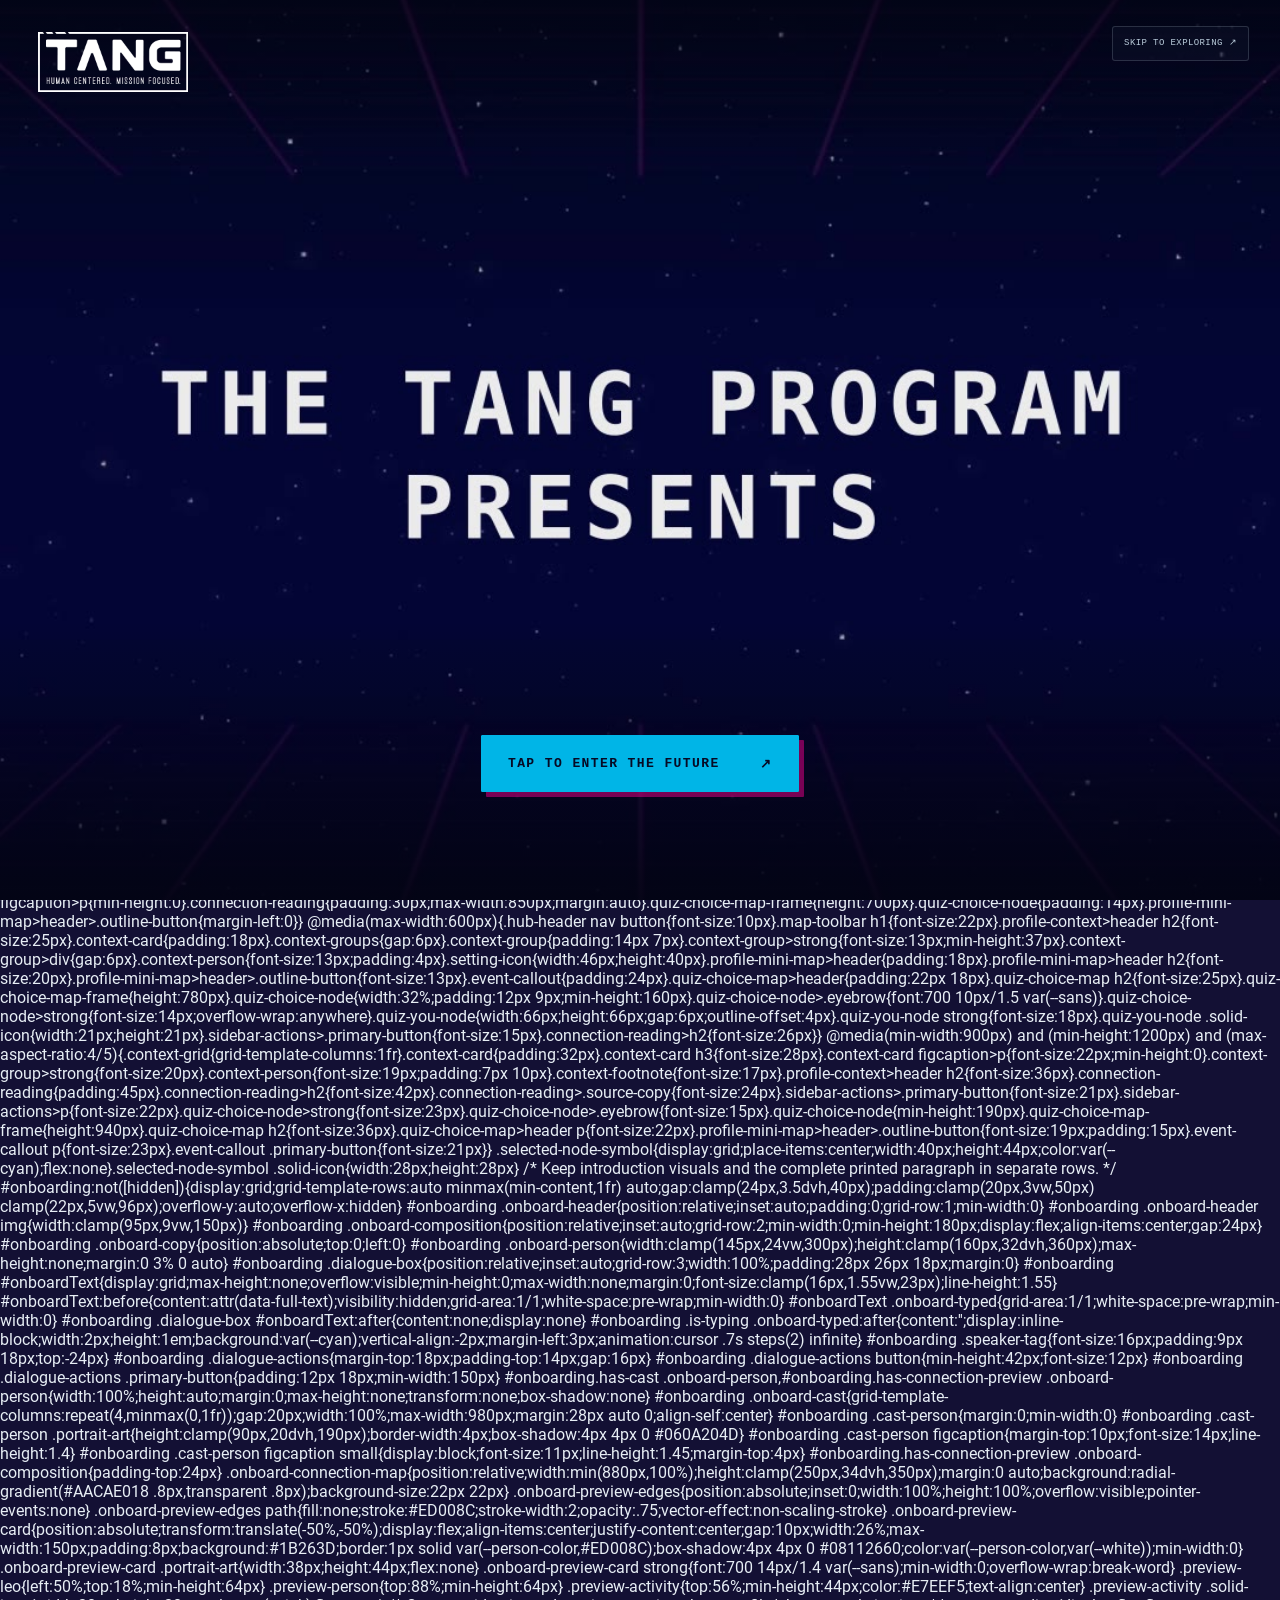
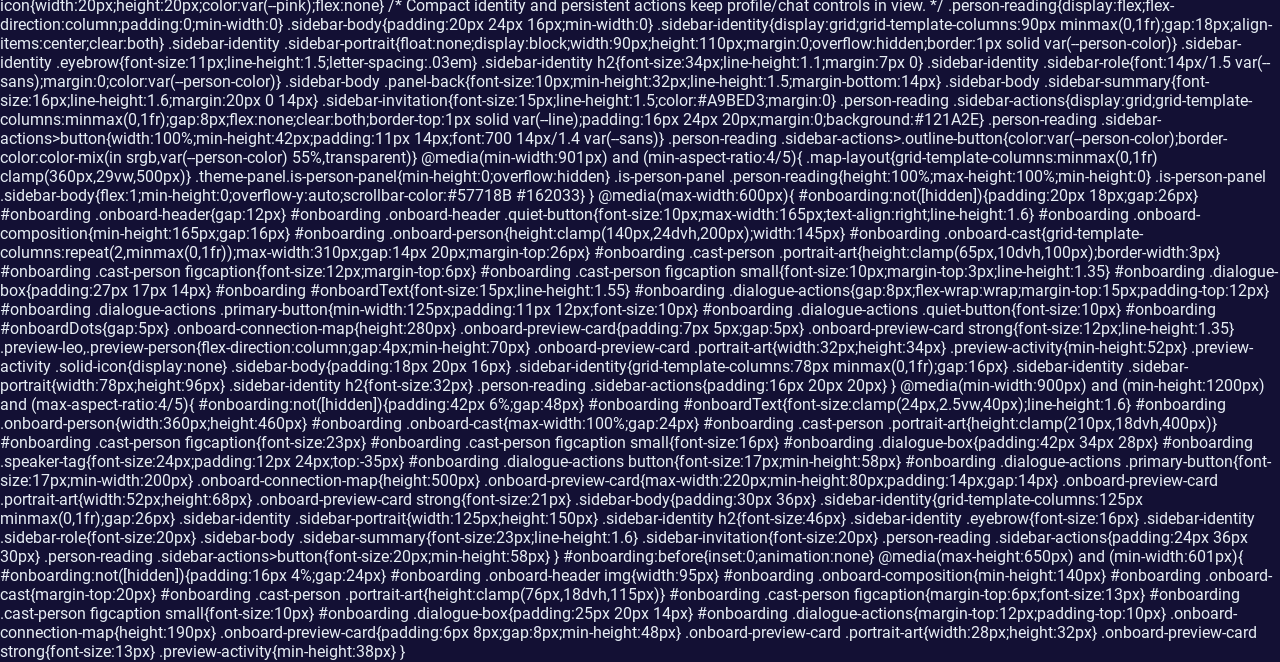
==== commit deef8e97: "Update print statement from 'Hello' to 'Goodbye'" ====
--- a/index.html
+++ b/index.html
@@ -302,6 +302,37 @@
  .onboard-preview-card .portrait-art{width:28px;height:32px}
  .onboard-preview-card strong{font-size:13px}
  .preview-activity{min-height:38px}
+}
+
+/* Let the 04/08 preview use the scene's available width and height. */
+@media(min-width:601px){
+ #onboarding.has-connection-preview .onboard-person{height:100%;display:flex;align-items:center;justify-content:center;min-height:0}
+ .onboard-connection-map{width:100%;height:100%;min-height:min(210px,28dvh);max-height:70vw;max-width:none;container-type:size}
+ #onboarding .onboard-preview-card{width:clamp(110px,21cqw,600px);max-width:none;min-height:clamp(56px,20cqh,220px);padding:clamp(8px,1cqw,28px);gap:clamp(8px,1.2cqw,32px)}
+ #onboarding .onboard-preview-card .portrait-art{width:clamp(32px,6.2cqw,180px);height:clamp(38px,16cqh,180px)}
+ #onboarding .onboard-preview-card strong{font-size:clamp(14px,1.7cqw,56px);line-height:1.35}
+ #onboarding .preview-activity .solid-icon{width:clamp(20px,2.6cqw,72px);height:clamp(20px,2.6cqw,72px)}
+ .onboard-preview-edges path{stroke-width:clamp(2px,.22cqw,7px)}
+}
+@media(min-width:601px) and (max-height:650px){
+ #onboarding .onboard-preview-card{min-height:48px;padding:6px 8px;gap:8px}
+ #onboarding .onboard-preview-card .portrait-art{width:28px;height:32px}
+ #onboarding .onboard-preview-card strong{font-size:14px}
+ #onboarding .preview-activity{min-height:38px}
+}
+@media(min-width:900px) and (min-height:1200px) and (max-aspect-ratio:4/5){
+ #onboarding .onboard-preview-card strong{font-size:clamp(20px,2.2cqw,40px)}
+}
+/* Larger desktop reading type, with the profile/chat actions still in view. */
+@media(min-width:901px) and (min-aspect-ratio:4/5){
+ .sidebar-body{--sidebar-reading-size:clamp(18px,min(1.5vw,2.35dvh),24px)}
+ .sidebar-body .sidebar-summary{font-size:var(--sidebar-reading-size);line-height:1.6}
+ .sidebar-body .sidebar-invitation{font-size:calc(var(--sidebar-reading-size) - 2px);line-height:1.55}
+ .sidebar-identity .sidebar-role{font-size:calc(var(--sidebar-reading-size) - 3px)}
+ .sidebar-identity h2{font-size:clamp(36px,min(3.1vw,4.3dvh),44px)}
+ .sidebar-identity .eyebrow{font-size:12px}
+ .sidebar-body .panel-back{font-size:11px}
+ .person-reading .sidebar-actions>button{font-size:clamp(15px,1.1vw,17px);min-height:44px}
 }
 
 </style>
@@ -2597,10 +2628,11 @@
   function connectionDetails(id,headingId){
     const n=nodeById.get(id),artifact=W.artifacts.find(a=>a.id===id),pair=sourceNodes[id];
     const text=artifact?.text||(pair?people.get(pair[0]).sections[pair[1]]:'');
-    const ps=G.related(id).filter(i=>people.has(i));
-    return `<span class="eyebrow">${n.type==='tech'?'EVERYDAY TECHNOLOGY':'SHARED ACTIVITY'}</span><h2 id="${headingId}" tabindex="-1">${esc(U.titleCase(n.name))}</h2><div class="connection-placeholder">${icon(iconFor(id))}${scene(sceneNodes[id]||'network')}</div>${copy(text)}${ps.length?`<h3>Connected People</h3><div class="connection-people">${ps.map(i=>`<button type="button" data-person="${i}" style="--person-color:${people.get(i).color}">${portrait(i)}<span>${people.get(i).name}</span></button>`).join('')}</div>`:'<p class="unassigned-note">A personal owner is not specified for this concept.</p>'}`;
-  }
-  function openConnection(id){const n=nodeById.get(id);if(!n)return;if(n.type==='person'){openPerson(id);return;}if(n.type==='system'){setTheme(id);return;}$('connectionContent').innerHTML=connectionDetails(id,'connectionTitle');$('connectionDialog').showModal();$('connectionTitle').focus({preventScroll:true});}
+    const ps=G.related(id).filter(i=>people.has(i)),theme=n.type==='system'?E.themes[id]:null;
+    const detail=theme?theme.paragraphs.map(p=>`<p>${esc(p)}</p>`).join(''):`<div class="connection-placeholder">${icon(iconFor(id))}${scene(sceneNodes[id]||'network')}</div>${copy(text)}`;
+    return `<span class="eyebrow">${theme?'WORLD THEME':n.type==='tech'?'EVERYDAY TECHNOLOGY':'SHARED ACTIVITY'}</span><h2 id="${headingId}" tabindex="-1">${esc(U.titleCase(theme?.title||n.name))}</h2>${detail}${ps.length?`<h3>Connected People</h3><div class="connection-people">${ps.map(i=>`<button type="button" data-person="${i}" style="--person-color:${people.get(i).color}">${portrait(i)}<span>${people.get(i).name}</span></button>`).join('')}</div>`:'<p class="unassigned-note">A personal owner is not specified for this concept.</p>'}`;
+  }
+  function openConnection(id){const n=nodeById.get(id);if(!n)return;if(n.type==='person'){openPerson(id);return;}if(n.type==='system'&&state.route!=='people'){setTheme(id);return;}$('connectionContent').innerHTML=connectionDetails(id,'connectionTitle');$('connectionDialog').showModal();$('connectionTitle').focus({preventScroll:true});}
   const chatJobs=new Map(),chatUnread=new Set(),chatQueue=[];
   let chatProgressTimer=0,activeChatJob=null,chatEpoch=0;
   function messageHTML(m){return `<article class="chat-message ${m.role} ${m.kind||''}">${m.role==='assistant'?`<small>${m.kind==='generated'?'IMAGINED CONVERSATION':m.kind==='guardrail'?'CONVERSATION BOUNDARY':m.kind==='unavailable'?'CONVERSATION UPDATE':'IN THEIR OWN WORDS'}</small>`:''}${copy(m.text)}${m.sources?.length?sourceDisclosure(m.sources):''}</article>`;}
@@ -2714,7 +2746,7 @@
     else if(b.dataset.backMap){state.view='map';select(b.dataset.backMap);}
     else if(b.dataset.person)openPerson(b.dataset.person);
     else if(b.dataset.miniPerson)openPerson(b.dataset.miniPerson);
-    else if(b.dataset.miniNode){if(nodeById.get(b.dataset.miniNode)?.type==='system')setTheme(b.dataset.miniNode);else openConnection(b.dataset.miniNode);}
+    else if(b.dataset.miniNode)openConnection(b.dataset.miniNode);
     else if(b.dataset.connection)openConnection(b.dataset.connection);
     else if(b.hasAttribute('data-close-connection'))$('connectionDialog').close();
     else if(b.dataset.view){state.view=b.dataset.view;render();}
@@ -3136,3 +3168,3064 @@
 </script>
 </body>
 </html>
+#graphWorld.fixed-network .person-theme-note{width:280px;padding:8px 10px;font-size:18px;line-height:1.4;transform:translateX(-50%) scale(var(--map-node-scale,1));transform-origin:top center}
+#graphWorld.fixed-network .person-theme-note>span{display:none}
+#graphWorld.fixed-network .person-theme-note p{margin:0;line-height:1.4}
+@media(min-width:1200px) and (max-width:1450px){
+  .fixed-map-layout .map-filters{display:grid;grid-template-columns:auto auto minmax(0,1fr);gap:12px;padding-inline:20px}
+  .fixed-map-layout .map-filter>div{flex-wrap:nowrap;gap:3px}
+  .fixed-map-layout .map-filter button{font-size:9px;padding:7px 8px;white-space:nowrap}
+}
+@media(min-width:1200px) and (max-height:800px){
+  .fixed-map-layout .map-toolbar{padding-block:10px}
+  .fixed-map-layout .map-filters{padding-bottom:8px}
+  .fixed-map-layout .connection-controls{padding-block:6px}
+  .fixed-map-layout .map-theme-status{min-height:28px;padding-block:3px}
+  .fixed-map-layout .selected-person-bar{padding-block:8px}
+}
+
+/* Per-character reply status stays visible while exploring other conversations. */
+.chat-people button>span{min-width:0;text-align:center}
+.chat-people .chat-person-status{display:block;margin-top:5px;font-size:.85em;line-height:1.3;color:#8EDAF1}
+.chat-people button[data-reply-state="unread"]{border-color:#72D5B0;background:#72D5B00D}
+.chat-people button[data-reply-state="unread"] .chat-person-status{color:#99E4CA}
+
+
+/* Testing updates: follow one selection through the map and its reading panel. */
+#nodes .graph-node{transition:opacity .18s,border-color .18s,box-shadow .18s}
+#nodes .graph-node.is-dimmed{opacity:.65}
+#nodes .graph-node.is-connected{border-color:var(--node-color);box-shadow:0 0 0 1px color-mix(in srgb,var(--node-color) 65%,transparent),0 0 18px color-mix(in srgb,var(--node-color) 12%,transparent)}
+#nodes .graph-node.selected,.mini-map-world .graph-node.selected{z-index:5;border-color:var(--node-color);outline:3px solid var(--node-color);outline-offset:5px;box-shadow:0 0 32px color-mix(in srgb,var(--node-color) 45%,transparent),7px 7px 0 #0C1529}
+#nodes .graph-node.is-dimmed:hover,#nodes .graph-node.is-dimmed:focus-visible{opacity:1}
+#edges path.unfocused{opacity:.12;stroke-width:1.4}
+#edges path.active{opacity:1;stroke-width:4;filter:drop-shadow(0 0 3px currentColor)}
+#graphWorld.is-hovering #edges path.active{opacity:.8}
+#graphWorld.is-hovering #edges path.hovered{opacity:1;stroke-width:4}
+#nodes .graph-node.is-muted{opacity:.22}
+.person-reading{border-top:4px solid var(--person-color)}
+.person-reading h2,.person-reading .sidebar-role{color:var(--person-color)}
+.sidebar-portrait{border-color:var(--person-color)}
+.sidebar-actions{clear:both;border-top:1px solid var(--line);padding-top:20px}
+.sidebar-actions>p{font-size:15px;line-height:1.65;color:#B9C9DB;margin:0 0 6px}
+.sidebar-actions>.primary-button{background:var(--person-color);color:#10152A;text-align:left;font:700 14px/1.5 var(--sans);padding:15px 17px}
+.connection-reading{padding:24px 27px 34px;border-top:4px solid var(--cyan)}
+.connection-reading>h2{font-size:28px;line-height:1.2;color:#8EE8FF;margin:12px 0 20px}
+.connection-reading>.source-copy{font-size:16px;line-height:1.75;color:#D3DFEB}
+.connection-reading>.connection-placeholder{height:145px;margin-bottom:22px}
+.connection-reading h3{font-size:18px;margin:28px 0 14px}
+.connection-reading .connection-people{gap:10px;flex-wrap:wrap}
+.connection-reading .connection-people button{color:var(--person-color);font-size:15px}
+.connection-reading .panel-back{margin-bottom:22px}
+.profile-mini-map>header{display:flex;gap:16px;align-items:start;justify-content:space-between;flex-wrap:wrap}
+.profile-mini-map>header>div{flex:1;min-width:190px}
+.profile-mini-map>header h2{margin:0 0 8px}
+.profile-mini-map>header p{font-size:14px;line-height:1.55;margin:0}
+.profile-mini-map>header>.outline-button{font:700 13px/1.5 var(--sans);padding:10px 12px;min-height:44px;margin-left:auto;white-space:normal;text-align:center}
+.profile-context{margin-top:36px}
+.profile-context>header h2{font-size:28px;margin:10px 0 24px;line-height:1.2}
+.context-grid{display:grid;grid-template-columns:1fr 1fr;gap:24px}
+.context-card{margin:0;padding:24px;border:1px solid var(--line);background:#142035}
+.context-card h3{font:700 20px/1.3 var(--sans);margin:0 0 12px}
+.context-card figcaption>p{font-size:16px;line-height:1.65;min-height:54px;color:#BFCFE0;margin:0 0 22px}
+.context-groups{display:grid;grid-template-columns:repeat(3,minmax(0,1fr));gap:8px}
+.context-group{padding:15px 10px;border:1px solid #A8BFDB30;background:#0C1628;min-width:0}
+.context-group>strong{display:block;font:700 14px/1.4 var(--sans);color:#9CAFC5;min-height:40px}
+.context-group>div{display:flex;gap:6px;flex-wrap:wrap;margin-top:12px}
+.context-group.is-current{border-color:var(--person-color);box-shadow:inset 0 3px 0 var(--person-color);background:color-mix(in srgb,var(--person-color) 7%,#0C1628)}
+.context-group.is-current>strong,.context-group.is-current>.setting-icon{color:var(--person-color)}
+.context-person{display:inline-block;font:14px/1.4 var(--sans);padding:4px 6px;color:#AEBFD1;border:1px solid #A8BFDB30;border-radius:3px}
+.context-person.is-current{font-weight:700;color:#11182A;background:var(--person-color);border-color:var(--person-color)}
+.context-footnote{font-size:13px;line-height:1.6;color:#93A6BE;margin:18px 0 0}
+.setting-icon{display:block;width:56px;height:46px;color:#839BB8;margin-bottom:12px}
+.event-callout{margin-top:56px;padding:36px;border:1px solid #00B5E780;border-left:4px solid var(--cyan);background:linear-gradient(120deg,#142A3D,#171B34)}
+.event-callout h2{font-size:clamp(24px,2.8vw,36px);line-height:1.25;max-width:780px;margin:15px 0}
+.event-callout p{font-size:17px;color:#BACBDD;line-height:1.65;margin-bottom:24px}
+.event-callout .primary-button{display:inline-flex;text-decoration:none;font-size:15px;min-height:46px;align-items:center}
+.quiz-choice-map{margin:32px 0 42px;border:1px solid var(--line);background:#131F32}
+.quiz-choice-map>header{padding:26px 28px;border-bottom:1px solid var(--line)}
+.quiz-choice-map h2{font-size:28px;line-height:1.2;margin:10px 0 14px}
+.quiz-choice-map>header p{font-size:16px;line-height:1.65;color:#BACBDD;max-width:700px;margin:0}
+.quiz-choice-map-frame{position:relative;height:660px;background:radial-gradient(#AACAE022 .8px,transparent .8px);background-size:21px 21px;isolation:isolate}
+.quiz-choice-map .edges path{vector-effect:non-scaling-stroke;opacity:.75;stroke-width:2}
+.quiz-you-node,.quiz-choice-node{position:absolute;transform:translate(-50%,-50%);z-index:1;border:1px solid var(--node-color,var(--white));background:#1B283D;color:var(--white);box-shadow:5px 5px 0 #0A122480}
+.quiz-you-node{left:50%;top:50%;width:96px;height:96px;display:grid;align-content:center;justify-items:center;border-radius:50%;gap:8px;border:2px solid var(--white);outline:1px solid #E7EEF54A;outline-offset:7px}
+.quiz-you-node .solid-icon{width:28px;height:28px}
+.quiz-you-node strong{font:700 22px/1 var(--mono)}
+.quiz-choice-node{width:29%;max-width:245px;min-height:133px;padding:18px;text-align:left;--node-color:var(--pink)}
+.quiz-choice-node.system{--node-color:#F6A466}.quiz-choice-node.tech{--node-color:var(--cyan)}
+.quiz-choice-node>.solid-icon{width:26px;height:26px;color:var(--node-color);margin-bottom:14px}
+.quiz-choice-node>.eyebrow{display:block;font-size:11px;line-height:1.6;color:var(--node-color);margin-bottom:7px}
+.quiz-choice-node>strong{display:block;font:700 16px/1.4 var(--sans)}
+.quiz-choice-node:hover,.quiz-choice-node:focus-visible{border-color:var(--node-color);outline:2px solid var(--node-color);outline-offset:4px}
+
+
+
+.tour-example-ring{position:absolute;border:3px solid #F6A466;border-radius:5px;box-shadow:0 0 16px #F6A46670;pointer-events:none}
+.tour-card{max-height:calc(100dvh - 40px);overflow:auto}
+@media(min-width:901px) and (max-width:1250px){.hub-header nav{gap:14px}.hub-header nav button{font-size:10px;white-space:normal;max-width:130px}.header-year{font-size:26px}.brand img{width:105px}}
+@media(max-width:900px){.context-grid{grid-template-columns:1fr}.context-card figcaption>p{min-height:0}.connection-reading{padding:30px;max-width:850px;margin:auto}.quiz-choice-map-frame{height:700px}.quiz-choice-node{padding:14px}.profile-mini-map>header>.outline-button{margin-left:0}}
+@media(max-width:600px){.hub-header nav button{font-size:10px}.map-toolbar h1{font-size:22px}.profile-context>header h2{font-size:25px}.context-card{padding:18px}.context-groups{gap:6px}.context-group{padding:14px 7px}.context-group>strong{font-size:13px;min-height:37px}.context-group>div{gap:6px}.context-person{font-size:13px;padding:4px}.setting-icon{width:46px;height:40px}.profile-mini-map>header{padding:18px}.profile-mini-map>header h2{font-size:20px}.profile-mini-map>header>.outline-button{font-size:13px}.event-callout{padding:24px}.quiz-choice-map>header{padding:22px 18px}.quiz-choice-map h2{font-size:25px}.quiz-choice-map-frame{height:780px}.quiz-choice-node{width:32%;padding:12px 9px;min-height:160px}.quiz-choice-node>.eyebrow{font:700 10px/1.5 var(--sans)}.quiz-choice-node>strong{font-size:14px;overflow-wrap:anywhere}.quiz-you-node{width:66px;height:66px;gap:6px;outline-offset:4px}.quiz-you-node strong{font-size:18px}.quiz-you-node .solid-icon{width:21px;height:21px}.sidebar-actions>.primary-button{font-size:15px}.connection-reading>h2{font-size:26px}}
+@media(min-width:900px) and (min-height:1200px) and (max-aspect-ratio:4/5){.context-grid{grid-template-columns:1fr}.context-card{padding:32px}.context-card h3{font-size:28px}.context-card figcaption>p{font-size:22px;min-height:0}.context-group>strong{font-size:20px}.context-person{font-size:19px;padding:7px 10px}.context-footnote{font-size:17px}.profile-context>header h2{font-size:36px}.connection-reading{padding:45px}.connection-reading>h2{font-size:42px}.connection-reading>.source-copy{font-size:24px}.sidebar-actions>.primary-button{font-size:21px}.sidebar-actions>p{font-size:22px}.quiz-choice-node>strong{font-size:23px}.quiz-choice-node>.eyebrow{font-size:15px}.quiz-choice-node{min-height:190px}.quiz-choice-map-frame{height:940px}.quiz-choice-map h2{font-size:36px}.quiz-choice-map>header p{font-size:22px}.profile-mini-map>header>.outline-button{font-size:19px;padding:15px}.event-callout p{font-size:23px}.event-callout .primary-button{font-size:21px}}
+.selected-node-symbol{display:grid;place-items:center;width:40px;height:44px;color:var(--cyan);flex:none}.selected-node-symbol .solid-icon{width:28px;height:28px}
+
+/* Keep introduction visuals and the complete printed paragraph in separate rows. */
+#onboarding:not([hidden]){display:grid;grid-template-rows:auto minmax(min-content,1fr) auto;gap:clamp(24px,3.5dvh,40px);padding:clamp(20px,3vw,50px) clamp(22px,5vw,96px);overflow-y:auto;overflow-x:hidden}
+#onboarding .onboard-header{position:relative;inset:auto;padding:0;grid-row:1;min-width:0}
+#onboarding .onboard-header img{width:clamp(95px,9vw,150px)}
+#onboarding .onboard-composition{position:relative;inset:auto;grid-row:2;min-width:0;min-height:180px;display:flex;align-items:center;gap:24px}
+#onboarding .onboard-copy{position:absolute;top:0;left:0}
+#onboarding .onboard-person{width:clamp(145px,24vw,300px);height:clamp(160px,32dvh,360px);max-height:none;margin:0 3% 0 auto}
+#onboarding .dialogue-box{position:relative;inset:auto;grid-row:3;width:100%;padding:28px 26px 18px;margin:0}
+#onboarding #onboardText{display:grid;max-height:none;overflow:visible;min-height:0;max-width:none;margin:0;font-size:clamp(16px,1.55vw,23px);line-height:1.55}
+#onboardText:before{content:attr(data-full-text);visibility:hidden;grid-area:1/1;white-space:pre-wrap;min-width:0}
+#onboardText .onboard-typed{grid-area:1/1;white-space:pre-wrap;min-width:0}
+#onboarding .dialogue-box #onboardText:after{content:none;display:none}
+#onboarding .is-typing .onboard-typed:after{content:'';display:inline-block;width:2px;height:1em;background:var(--cyan);vertical-align:-2px;margin-left:3px;animation:cursor .7s steps(2) infinite}
+#onboarding .speaker-tag{font-size:16px;padding:9px 18px;top:-24px}
+#onboarding .dialogue-actions{margin-top:18px;padding-top:14px;gap:16px}
+#onboarding .dialogue-actions button{min-height:42px;font-size:12px}
+#onboarding .dialogue-actions .primary-button{padding:12px 18px;min-width:150px}
+#onboarding.has-cast .onboard-person,#onboarding.has-connection-preview .onboard-person{width:100%;height:auto;margin:0;max-height:none;transform:none;box-shadow:none}
+#onboarding .onboard-cast{grid-template-columns:repeat(4,minmax(0,1fr));gap:20px;width:100%;max-width:980px;margin:28px auto 0;align-self:center}
+#onboarding .cast-person{margin:0;min-width:0}
+#onboarding .cast-person .portrait-art{height:clamp(90px,20dvh,190px);border-width:4px;box-shadow:4px 4px 0 #060A204D}
+#onboarding .cast-person figcaption{margin-top:10px;font-size:14px;line-height:1.4}
+#onboarding .cast-person figcaption small{display:block;font-size:11px;line-height:1.45;margin-top:4px}
+#onboarding.has-connection-preview .onboard-composition{padding-top:24px}
+.onboard-connection-map{position:relative;width:min(880px,100%);height:clamp(250px,34dvh,350px);margin:0 auto;background:radial-gradient(#AACAE018 .8px,transparent .8px);background-size:22px 22px}
+.onboard-preview-edges{position:absolute;inset:0;width:100%;height:100%;overflow:visible;pointer-events:none}
+.onboard-preview-edges path{fill:none;stroke:#ED008C;stroke-width:2;opacity:.75;vector-effect:non-scaling-stroke}
+.onboard-preview-card{position:absolute;transform:translate(-50%,-50%);display:flex;align-items:center;justify-content:center;gap:10px;width:26%;max-width:150px;padding:8px;background:#1B263D;border:1px solid var(--person-color,#ED008C);box-shadow:4px 4px 0 #08112660;color:var(--person-color,var(--white));min-width:0}
+.onboard-preview-card .portrait-art{width:38px;height:44px;flex:none}
+.onboard-preview-card strong{font:700 14px/1.4 var(--sans);min-width:0;overflow-wrap:break-word}
+.preview-leo{left:50%;top:18%;min-height:64px}
+.preview-person{top:88%;min-height:64px}
+.preview-activity{top:56%;min-height:44px;color:#E7EEF5;text-align:center}
+.preview-activity .solid-icon{width:20px;height:20px;color:var(--pink);flex:none}
+
+/* Compact identity and persistent actions keep profile/chat controls in view. */
+.person-reading{display:flex;flex-direction:column;padding:0;min-width:0}
+.sidebar-body{padding:20px 24px 16px;min-width:0}
+.sidebar-identity{display:grid;grid-template-columns:90px minmax(0,1fr);gap:18px;align-items:center;clear:both}
+.sidebar-identity .sidebar-portrait{float:none;display:block;width:90px;height:110px;margin:0;overflow:hidden;border:1px solid var(--person-color)}
+.sidebar-identity .eyebrow{font-size:11px;line-height:1.5;letter-spacing:.03em}
+.sidebar-identity h2{font-size:34px;line-height:1.1;margin:7px 0}
+.sidebar-identity .sidebar-role{font:14px/1.5 var(--sans);margin:0;color:var(--person-color)}
+.sidebar-body .panel-back{font-size:10px;min-height:32px;line-height:1.5;margin-bottom:14px}
+.sidebar-body .sidebar-summary{font-size:16px;line-height:1.6;margin:20px 0 14px}
+.sidebar-invitation{font-size:15px;line-height:1.5;color:#A9BED3;margin:0}
+.person-reading .sidebar-actions{display:grid;grid-template-columns:minmax(0,1fr);gap:8px;flex:none;clear:both;border-top:1px solid var(--line);padding:16px 24px 20px;margin:0;background:#121A2E}
+.person-reading .sidebar-actions>button{width:100%;min-height:42px;padding:11px 14px;font:700 14px/1.4 var(--sans)}
+.person-reading .sidebar-actions>.outline-button{color:var(--person-color);border-color:color-mix(in srgb,var(--person-color) 55%,transparent)}
+@media(min-width:901px) and (min-aspect-ratio:4/5){
+ .map-layout{grid-template-columns:minmax(0,1fr) clamp(360px,29vw,500px)}
+ .theme-panel.is-person-panel{min-height:0;overflow:hidden}
+ .is-person-panel .person-reading{height:100%;max-height:100%;min-height:0}
+ .is-person-panel .sidebar-body{flex:1;min-height:0;overflow-y:auto;scrollbar-color:#57718B #162033}
+}
+@media(max-width:600px){
+ #onboarding:not([hidden]){padding:20px 18px;gap:26px}
+ #onboarding .onboard-header{gap:12px}
+ #onboarding .onboard-header .quiet-button{font-size:10px;max-width:165px;text-align:right;line-height:1.6}
+ #onboarding .onboard-composition{min-height:165px;gap:16px}
+ #onboarding .onboard-person{height:clamp(140px,24dvh,200px);width:145px}
+ #onboarding .onboard-cast{grid-template-columns:repeat(2,minmax(0,1fr));max-width:310px;gap:14px 20px;margin-top:26px}
+ #onboarding .cast-person .portrait-art{height:clamp(65px,10dvh,100px);border-width:3px}
+ #onboarding .cast-person figcaption{font-size:12px;margin-top:6px}
+ #onboarding .cast-person figcaption small{font-size:10px;margin-top:3px;line-height:1.35}
+ #onboarding .dialogue-box{padding:27px 17px 14px}
+ #onboarding #onboardText{font-size:15px;line-height:1.55}
+ #onboarding .dialogue-actions{gap:8px;flex-wrap:wrap;margin-top:15px;padding-top:12px}
+ #onboarding .dialogue-actions .primary-button{min-width:125px;padding:11px 12px;font-size:10px}
+ #onboarding .dialogue-actions .quiet-button{font-size:10px}
+ #onboarding #onboardDots{gap:5px}
+ .onboard-connection-map{height:280px}
+ .onboard-preview-card{padding:7px 5px;gap:5px}
+ .onboard-preview-card strong{font-size:12px;line-height:1.35}
+ .preview-leo,.preview-person{flex-direction:column;gap:4px;min-height:70px}
+ .onboard-preview-card .portrait-art{width:32px;height:34px}
+ .preview-activity{min-height:52px}
+ .preview-activity .solid-icon{display:none}
+ .sidebar-body{padding:18px 20px 16px}
+ .sidebar-identity{grid-template-columns:78px minmax(0,1fr);gap:16px}
+ .sidebar-identity .sidebar-portrait{width:78px;height:96px}
+ .sidebar-identity h2{font-size:32px}
+ .person-reading .sidebar-actions{padding:16px 20px 20px}
+}
+@media(min-width:900px) and (min-height:1200px) and (max-aspect-ratio:4/5){
+ #onboarding:not([hidden]){padding:42px 6%;gap:48px}
+ #onboarding #onboardText{font-size:clamp(24px,2.5vw,40px);line-height:1.6}
+ #onboarding .onboard-person{width:360px;height:460px}
+ #onboarding .onboard-cast{max-width:100%;gap:24px}
+ #onboarding .cast-person .portrait-art{height:clamp(210px,18dvh,400px)}
+ #onboarding .cast-person figcaption{font-size:23px}
+ #onboarding .cast-person figcaption small{font-size:16px}
+ #onboarding .dialogue-box{padding:42px 34px 28px}
+ #onboarding .speaker-tag{font-size:24px;padding:12px 24px;top:-35px}
+ #onboarding .dialogue-actions button{font-size:17px;min-height:58px}
+ #onboarding .dialogue-actions .primary-button{font-size:17px;min-width:200px}
+ .onboard-connection-map{height:500px}
+ .onboard-preview-card{max-width:220px;min-height:80px;padding:14px;gap:14px}
+ .onboard-preview-card .portrait-art{width:52px;height:68px}
+ .onboard-preview-card strong{font-size:21px}
+ .sidebar-body{padding:30px 36px}
+ .sidebar-identity{grid-template-columns:125px minmax(0,1fr);gap:26px}
+ .sidebar-identity .sidebar-portrait{width:125px;height:150px}
+ .sidebar-identity h2{font-size:46px}
+ .sidebar-identity .eyebrow{font-size:16px}
+ .sidebar-identity .sidebar-role{font-size:20px}
+ .sidebar-body .sidebar-summary{font-size:23px;line-height:1.6}
+ .sidebar-invitation{font-size:20px}
+ .person-reading .sidebar-actions{padding:24px 36px 30px}
+ .person-reading .sidebar-actions>button{font-size:20px;min-height:58px}
+}
+#onboarding:before{inset:0;animation:none}
+@media(max-height:650px) and (min-width:601px){
+ #onboarding:not([hidden]){padding:16px 4%;gap:24px}
+ #onboarding .onboard-header img{width:95px}
+ #onboarding .onboard-composition{min-height:140px}
+ #onboarding .onboard-cast{margin-top:20px}
+ #onboarding .cast-person .portrait-art{height:clamp(76px,18dvh,115px)}
+ #onboarding .cast-person figcaption{margin-top:6px;font-size:13px}
+ #onboarding .cast-person figcaption small{font-size:10px}
+ #onboarding .dialogue-box{padding:25px 20px 14px}
+ #onboarding .dialogue-actions{margin-top:12px;padding-top:10px}
+ .onboard-connection-map{height:190px}
+ .onboard-preview-card{padding:6px 8px;gap:8px;min-height:48px}
+ .onboard-preview-card .portrait-art{width:28px;height:32px}
+ .onboard-preview-card strong{font-size:13px}
+ .preview-activity{min-height:38px}
+}
+
+</style>
+  <style data-source="intro.css">
+/* The introduction is self-contained; map colors and content stay in styles.css. */
+.future-intro {
+  --future-navy: #131034;
+  --future-cyan: #00b5e7;
+  --future-pink: #ed008c;
+  --future-white: #e7eef5;
+  --future-mono: Roboto, Arial, sans-serif;
+  --journey-progress: 0;
+  --grid-period: 1700ms;
+  position: fixed;
+  inset: 0;
+  z-index: 100;
+  overflow: hidden;
+  isolation: isolate;
+  background: #030412;
+  color: var(--future-white);
+  font-family: var(--future-mono);
+}
+.future-intro button:focus-visible { outline: 3px solid #fff; outline-offset: 6px; }
+.intro-idle, .time-stage, .time-environment { position: absolute; inset: 0; }
+.intro-idle { opacity: 1; transition: opacity 280ms ease; }
+.idle-video, .idle-poster { position: absolute; inset: 0; width: 100%; height: 100%; object-fit: cover; object-position: center; }
+.idle-video { z-index: 1; pointer-events: none; user-select: none; }
+.idle-video::-webkit-media-controls { display: none !important; }
+.idle-video::-webkit-media-controls-start-playback-button { display: none !important; }
+.idle-resume { position: absolute; z-index: 4; top: 50%; left: 50%; transform: translate(-50%, -50%); display: grid; place-items: center; width: 70px; height: 70px; padding: 0; border: 1px solid var(--future-cyan); border-radius: 50%; background: #080c25e8; color: #c5f1ff; box-shadow: 0 0 30px #0007; }
+.idle-resume:hover { background: #003a53; }
+.idle-resume svg { width: 28px; height: 28px; fill: currentColor; stroke: none; }
+.idle-vignette {
+  position: absolute; inset: 0; z-index: 2; pointer-events: none;
+  background: linear-gradient(180deg, #030413aa, transparent 19%, transparent 69%, #030413e8 100%);
+}
+.intro-masthead {
+  pointer-events: none;
+  position: absolute; z-index: 10;
+  top: max(32px, env(safe-area-inset-top)); left: max(38px, env(safe-area-inset-left)); right: max(38px, env(safe-area-inset-right));
+  display: flex; align-items: center; justify-content: space-between; gap: 20px;
+}
+.intro-brand { display: flex; align-items: center; gap: 14px; color: #dce8f3; }
+.intro-brand > span:first-child { font-size: 25px; font-weight: 700; letter-spacing: -1px; }
+.intro-brand > span:last-child { font-size: 10px; line-height: 1.5; letter-spacing: 1.7px; }
+.intro-brand-rule { height: 28px; width: 1px; background: #536078; }
+.idle-invitation { position: absolute; z-index: 3; bottom: 12%; left: 16px; right: 16px; text-align: center; }
+.idle-line { margin: 0 0 19px; color: #c8d6e5; font-size: 13px; letter-spacing: .4px; }
+.enter-future {
+  position: relative; display: inline-flex; align-items: center; justify-content: center; gap: 40px;
+  min-height: 57px; padding: 16px 26px; border: 1px solid var(--future-cyan); border-radius: 1px;
+  background: #00b5e7; color: #060a24; font: 700 13px var(--future-mono); letter-spacing: 1.4px;
+  box-shadow: 5px 5px 0 #ed008c80; transition: transform 180ms ease, box-shadow 180ms ease, background 180ms ease;
+}
+.enter-future:hover { transform: translate(-2px, -2px); box-shadow: 7px 7px 0 #ed008c; background: #45d4fa; }
+.enter-future:active { transform: translate(2px, 2px); box-shadow: 2px 2px 0 #ed008c; }
+.enter-future svg { width: 31px; height: 20px; stroke: currentColor; stroke-width: 1.7; fill: none; }
+.time-stage { background: radial-gradient(ellipse at 50% 53%, #171146, #060713 72%); opacity: 0; transition: opacity 280ms ease; }
+.future-intro[data-phase='departing'] .intro-idle,
+.future-intro[data-phase='travelling'] .intro-idle,
+.future-intro[data-phase='arrived'] .intro-idle,
+.future-intro[data-phase='exiting'] .intro-idle { opacity: 0; pointer-events: none; }
+.future-intro:not([data-phase='idle']) .time-stage { opacity: 1; }
+.time-environment { overflow: hidden; pointer-events: none; }
+.time-aura {
+  position: absolute; inset: 0; opacity: .45;
+  background: radial-gradient(ellipse at center, #cb007819, transparent 55%);
+  transition: opacity 500ms ease;
+}
+.time-grid {
+  position: absolute; width: 180%; height: 74%; left: -40%;
+  background-image: linear-gradient(#c5007950 1px, transparent 1px), linear-gradient(90deg, #c5007950 1px, transparent 1px);
+  background-size: 76px 76px;
+  opacity: .45;
+  mask-image: linear-gradient(transparent, #000 70%);
+}
+.time-grid-bottom { top: 54%; transform-origin: top center; transform: perspective(450px) rotateX(57deg); }
+.time-grid-top { bottom: 54%; transform-origin: bottom center; transform: perspective(450px) rotateX(-57deg); mask-image: linear-gradient(#000, transparent); }
+.time-horizon { position: absolute; left: 4%; right: 4%; top: 51%; height: 1px; background: linear-gradient(90deg, transparent, #ed008c80, transparent); opacity: .5; }
+.time-streaks { position: absolute; inset: 0; opacity: 0; transition: opacity 500ms ease; }
+.time-streak {
+  position: absolute; left: 50%; top: 50%; width: 43vmax; height: 1px; transform-origin: left center;
+  transform: rotate(var(--ray-angle)) translateX(20vmin);
+  background: linear-gradient(90deg, transparent 5%, #00b5e700 36%, #00b5e760 80%, transparent);
+}
+.future-intro[data-phase='travelling'] .time-streaks { opacity: calc(.18 + var(--journey-progress) * .42); animation: tunnel-breathe 1500ms ease-in-out infinite alternate; }
+.future-intro[data-phase='travelling'] .time-grid { animation: moving-grid var(--grid-period) linear infinite; opacity: .7; }
+.future-intro[data-phase='travelling'] .time-aura { opacity: 1; }
+@keyframes moving-grid { to { background-position: 0 76px; } }
+@keyframes tunnel-breathe { from { transform: scale(.96); } to { transform: scale(1.08); } }
+.clock-scene {
+  position: absolute; z-index: 2; top: 50%; left: 50%; width: min(1160px, 100%);
+  padding: 0 14px; text-align: center; transform: translate(-50%, -50%);
+  transition: transform 500ms cubic-bezier(.2, .6, .2, 1), opacity 460ms ease;
+}
+.clock-machine {
+  --tile-w: clamp(22px, 5.65vw, 86px);
+  --tile-h: calc(var(--tile-w) * 1.53);
+  position: relative; display: inline-block; padding: clamp(18px, 2.8vw, 34px);
+  background: linear-gradient(168deg, #242439, #10101e 28%, #151521 80%, #212133);
+  border: 1px solid #444457; border-radius: 7px;
+  box-shadow: 0 1px 0 #9aa4c02b inset, 0 -3px 0 #0008 inset, 0 14px 0 -6px #080911, 0 18px 0 -7px #414153, 0 32px 50px #0009, 0 0 90px #b7006e10;
+}
+.clock-face { display: flex; align-items: center; justify-content: center; gap: clamp(13px, 2.2vw, 29px); }
+.clock-group { position: relative; display: flex; gap: clamp(2px, .4vw, 5px); }
+.clock-tile {
+  position: relative; width: var(--tile-w); height: var(--tile-h); perspective: 550px;
+  color: #e8e8e7; background: linear-gradient(#30303f 0, #21212e 50%, #242432 50%, #2b2b39 100%); border-radius: 4px;
+  box-shadow: 0 0 0 1px #000, 0 1px 1px #9698b533, 0 5px 9px #0008;
+}
+.clock-group-year .clock-tile { color: #20b8e7; }
+.clock-tile::after { content: ''; position: absolute; z-index: 4; top: calc(50% - 1px); left: 0; right: 0; height: 2px; background: #05060ce0; box-shadow: 0 1px 1px #0009; pointer-events: none; }
+.clock-tile::before { content: ''; position: absolute; z-index: 5; top: calc(50% - 3px); left: -1px; width: 3px; height: 6px; background: #717181; border-radius: 1px; box-shadow: calc(var(--tile-w) - 1px) 0 0 #717181; }
+.flap-half { display: none; position: absolute; left: 0; right: 0; height: 50%; overflow: hidden; backface-visibility: hidden; -webkit-backface-visibility: hidden; }
+.flap-upper { top: 0; border-radius: 4px 4px 0 0; background: linear-gradient(#30303f, #21212e); }
+.flap-lower { bottom: 0; border-radius: 0 0 4px 4px; background: linear-gradient(#242432, #2b2b39); }
+.flap-letter { position: absolute; left: 0; right: 0; display: block; height: var(--tile-h); font-family: var(--future-mono); font-size: calc(var(--tile-h) * .77); font-weight: 700; line-height: var(--tile-h); text-align: center; letter-spacing: -2px; text-shadow: 0 2px 2px #0006; }
+.flap-upper .flap-letter { top: 0; }
+.flap-lower .flap-letter { bottom: 0; }
+.flap-out { z-index: 3; transform-origin: center bottom; }
+.flap-in { z-index: 3; transform-origin: center top; transform: rotateX(90deg); }
+.clock-screw { position: absolute; width: 4px; height: 4px; background: #555465; border-radius: 50%; box-shadow: 0 0 0 1px #0006; }
+.clock-screw::after { content: ''; position: absolute; left: 1px; right: 1px; top: 2px; height: 1px; background: #1a1926; transform: rotate(-40deg); }
+.screw-tl { top: 9px; left: 9px; } .screw-tr { top: 9px; right: 9px; } .screw-bl { bottom: 9px; left: 9px; } .screw-br { bottom: 9px; right: 9px; }
+.future-intro[data-phase='arrived'] .clock-machine { box-shadow: 0 1px 0 #9aa4c02b inset, 0 -3px 0 #0008 inset, 0 14px 0 -6px #080911, 0 18px 0 -7px #414153, 0 32px 50px #0009, 0 0 90px #00b5e72a; }
+.arrival-portal { position: absolute; z-index: 4; inset: -50%; pointer-events: none; background: radial-gradient(ellipse at center, #c3f1ff80 0, #00b5e733 14%, #4035a144 27%, #14122d00 48%); opacity: 0; transform: scale(.3); }
+.future-intro[data-phase='exiting'] .arrival-portal { animation: spring-forward 500ms cubic-bezier(.3, .1, .6, 1) both; }
+.future-intro[data-phase='exiting'] .clock-scene { transform: translate(-50%, -50%) scale(1.2); opacity: 0; }
+.future-intro[data-phase='exiting'] { opacity: 0; transition: opacity 500ms ease 120ms; pointer-events: none; }
+@keyframes spring-forward { 0% { opacity: 0; transform: scale(.3); } 35% { opacity: .7; } 100% { opacity: 0; transform: scale(2.3); } }
+.intro-replay-button { display: grid; place-items: center; flex-shrink: 0; width: 40px; height: 40px; border: 1px solid #657082; border-radius: 50%; background: #30394a; color: #d5e3e9; }
+.intro-replay-button:hover { background: #0b6da9; }
+.intro-replay-button svg { width: 19px; height: 19px; }
+@media (max-width: 760px) {
+  .intro-masthead { top: max(18px, env(safe-area-inset-top)); left: 20px; right: 20px; gap: 10px; }
+  .intro-brand { gap: 9px; } .intro-brand > span:first-child { font-size: 22px; }
+  .intro-brand > span:last-child { font-size: 8px; letter-spacing: 1px; }
+  .intro-replay-button { order: 2; }
+  .clock-screw { width: 3px; height: 3px; }
+  .flap-letter { letter-spacing: -1px; }
+}
+@media (max-aspect-ratio: 1/1) {
+  .idle-invitation { bottom: 20%; }
+  .idle-line { font-size: 12px; }
+  .idle-vignette { background: linear-gradient(180deg, #030413aa, transparent 27%, transparent 65%, #030413e8 100%); }
+  .clock-scene { transform: translate(-50%, -50%); }
+}
+@media (max-width: 380px) {
+  .intro-masthead { left: 16px; right: 16px; }
+  .intro-brand > span:last-child { font-size: 7px; }
+  .clock-machine { --tile-w: clamp(20px, 5.65vw, 22px); padding-left: 10px; padding-right: 10px; }
+  .clock-face { gap: 10px; }
+  .enter-future { min-height: 56px; gap: 18px; padding: 15px 16px; font-size: 11px; letter-spacing: 1.1px; }
+  .idle-line { font-size: 11px; }
+}
+@media (max-height: 560px) and (min-aspect-ratio: 1/1) {
+  .intro-masthead { top: 10px; left: 24px; right: 24px; }
+  .idle-invitation { bottom: 9%; }
+  .idle-line { display: none; }
+  .enter-future { min-height: 44px; padding: 12px 22px; font-size: 11px; }
+  .clock-machine { --tile-w: min(5.3vw, 11vh); padding-top: 14px; padding-bottom: 14px; }
+  .clock-scene { top: 50%; left: 50%; width: 100%; max-height: calc(100dvh - 28px); padding: 20px 14px; transform: translate(-50%, -50%); overflow-y: auto; scrollbar-width: none; }
+  .future-intro[data-phase='exiting'] .clock-scene { transform: translate(-50%, -50%) scale(1.08); }
+}
+@media (prefers-reduced-motion: reduce) {
+  .future-intro *, .future-intro { animation: none !important; transition: none !important; }
+  .arrival-portal { display: none; }
+}
+
+/* The calendar owns the displayed date; CSS flaps are temporary decoration. */
+.future-intro:not([data-phase='idle']) .intro-masthead { display: none; }
+.clock-current { top: 0; z-index: 0; }
+.flap-old-bottom { z-index: 1; }
+.clock-tile.is-flipping .flap-half { display: block; }
+.clock-tile.is-flipping .flap-out { animation: clock-flip-upper var(--half-ms, 160ms) cubic-bezier(.55,.05,.85,.45) both; }
+.clock-tile.is-flipping .flap-in { animation: clock-flip-lower var(--half-ms, 160ms) cubic-bezier(.15,.55,.35,1) var(--half-ms, 160ms) both; }
+@keyframes clock-flip-upper { from { transform: rotateX(0deg); } to { transform: rotateX(-90deg); } }
+@keyframes clock-flip-lower { from { transform: rotateX(90deg); } to { transform: rotateX(0deg); } }
+/* Launch acceleration: consecutive days become a continuous mechanical blur. */
+.time-environment { transform: scale(calc(1 + var(--warp, 0) * .16)); transition: transform 80ms linear; }
+.time-streaks { transform: scale(calc(1 + var(--warp, 0) * .65)); }
+.future-intro[data-phase='travelling'] .time-streaks { animation: launch-rays calc(1200ms - var(--warp, 0) * 1040ms) linear infinite; }
+.time-streak { opacity: calc(.12 + var(--warp, 0) * .72); height: calc(1px + var(--warp, 0) * 1.5px); }
+.launch-tunnel { position:absolute;inset:8%;border:1px solid #00B5E71A;transform:perspective(450px) rotateX(15deg);opacity:var(--warp,0);box-shadow:inset 0 0 120px #00B5E718,0 0 100px #ED008C19; }
+.clock-machine { transition: transform 180ms ease, box-shadow 180ms ease; }
+.future-intro[data-phase='travelling'] .clock-machine { transform: scale(calc(1 + var(--warp, 0) * .045)); box-shadow:0 25px 80px #0009,0 0 calc(var(--warp,0) * 85px) #00B5E725; }
+.clock-warp .clock-tile { filter:blur(.65px); }
+.clock-warp .clock-tile:after { height:6px; background:#02030AA0; animation:rapid-flaps 48ms linear infinite; }
+.clock-warp .flap-letter { text-shadow:0 -8px 3px #E7EEF54A,0 8px 3px #E7EEF54A; }
+.future-intro[data-phase='arrived'] .clock-machine { animation:arrival-shake 420ms ease-out;box-shadow:0 22px 80px #0009,0 0 70px #00B5E744; }
+@keyframes launch-rays { from { scale:.85; } to { scale:1.35; } }
+@keyframes rapid-flaps { from { transform:translateY(-24px);opacity:.1; } 50%{opacity:.9;} to { transform:translateY(24px);opacity:.1; } }
+@keyframes arrival-shake { 0%,100%{transform:translateX(0)} 18%{transform:translateX(-8px) rotate(-.4deg)} 38%{transform:translateX(7px) rotate(.3deg)} 58%{transform:translateX(-4px)} 78%{transform:translateX(2px)} }
+@media(prefers-reduced-motion:reduce){.clock-warp .clock-tile{filter:none}.time-environment{transform:none}.launch-tunnel{display:none}}
+
+.future-intro { --future-mono: var(--mono); }
+.intro-tang-logo { width:150px; height:auto; }
+@media(max-width:600px){.intro-tang-logo{width:105px;}}
+@media (min-width:1800px) and (min-height:2800px) and (max-aspect-ratio:4/5){
+ .clock-machine {--tile-w:122px;}
+ .clock-scene {width:100%;}
+ .intro-tang-logo {width:300px;}
+ .intro-masthead {top:65px;left:75px;}
+ .enter-future {font-size:26px;gap:80px;padding:32px 52px;min-height:114px;box-shadow:10px 10px 0 #ED008C80;}
+}
+
+</style>
+  
+  
+  
+  
+  
+  
+  
+  
+  
+  
+  
+  
+  
+  
+  
+  
+</head>
+<body class="intro-active">
+  <a class="skip" href="#mainTitle" tabindex="-1">Skip to content</a>
+  <section class="future-intro" id="futureIntro" role="dialog" aria-modal="true" aria-labelledby="introHeading" data-phase="idle">
+    <h1 class="sr-only" id="introHeading">Welcome to 2048</h1>
+    <div class="intro-idle" id="introIdle">
+      <picture>
+        <source media="(max-aspect-ratio: 1/1)" srcset="assets/future-world-poster-portrait.jpg">
+        <img class="idle-poster" src="assets/future-world-poster.jpg" alt="" fetchpriority="high">
+      </picture>
+      <video class="idle-video" id="idleVideo" data-src="assets/future-world-idle-web.mp4" data-portrait-src="assets/FWS-Tablet.mp4" data-poster="assets/future-world-poster.jpg" data-portrait-poster="assets/future-world-poster-portrait.jpg" autoplay loop muted playsinline webkit-playsinline preload="auto" disablepictureinpicture disableremoteplayback aria-hidden="true" tabindex="-1"></video>
+      <div class="idle-vignette" aria-hidden="true"></div>
+      <button type="button" class="idle-resume" id="resumeBackground" aria-label="Play background animation" hidden>▶</button>
+      <button type="button" class="skip-arrival" id="skipArrival">SKIP TO EXPLORING ↗</button><div class="idle-invitation"><button type="button" class="enter-future" id="enterFuture"><span>TAP TO ENTER THE FUTURE</span><span aria-hidden="true">↗</span></button></div>
+    </div>
+    <div class="time-stage" id="timeStage" hidden>
+      <div class="time-environment" aria-hidden="true"><div class="time-aura"></div><div class="time-grid time-grid-top"></div><div class="time-grid time-grid-bottom"></div><div class="time-streaks" id="timeStreaks"></div><div class="time-horizon"></div><div class="launch-tunnel"></div></div>
+      <div class="clock-scene"><h2 class="sr-only" id="clockHeading" tabindex="-1">Travelling to 2048.</h2><div class="clock-machine" aria-hidden="true"><span class="clock-screw screw-tl"></span><span class="clock-screw screw-tr"></span><span class="clock-screw screw-bl"></span><span class="clock-screw screw-br"></span><div class="clock-face" id="clockFace"></div></div><p class="clock-date sr-only" id="clockDate"></p></div>
+      <div class="arrival-portal" aria-hidden="true"></div>
+    </div>
+    <header class="intro-masthead"><img class="intro-tang-logo" src="assets/tang-logo-white.png" alt="TANG"></header>
+    <p class="sr-only" id="introStatus" role="status" aria-live="polite"></p>
+  </section>
+  <section id="onboarding" class="onboarding" hidden inert role="dialog" aria-modal="true" aria-labelledby="onboardTitle">
+    <header class="onboard-header"><img src="assets/tang-logo-white.png" alt="TANG"><button type="button" id="skipOnboarding" class="quiet-button">EXPLORE ON MY OWN ↗</button></header>
+    <div id="onboardScene" class="onboard-scene"></div>
+    <div class="onboard-composition"><div class="onboard-copy"><span class="eyebrow" id="onboardCounter"></span><h2 id="onboardTitle" class="sr-only" tabindex="-1"></h2></div><div class="onboard-person" id="onboardPortrait"></div></div>
+    <div class="dialogue-box"><span class="speaker-tag">LEO</span><p id="onboardText" aria-hidden="true"></p><p id="onboardAccessible" class="sr-only"></p><div class="dialogue-actions"><button type="button" id="previousOnboarding" class="quiet-button">← BACK</button><span id="onboardDots" aria-hidden="true"></span><button type="button" id="nextOnboarding" class="primary-button">CONTINUE <span aria-hidden="true">→</span></button></div></div>
+  </section>
+  <div id="experience" hidden inert>
+    <header class="hub-header"><button type="button" id="brandHome" class="brand" aria-label="Open the world map"><img src="assets/tang-logo-white.png" alt="TANG"></button><nav aria-label="Main navigation"><button type="button" data-route="map">Explore the World Map</button><button type="button" data-route="people">Meet the People</button><button type="button" data-route="technology">Learn the Technology</button><button type="button" data-route="quiz">Create Your Day in 2048</button><button type="button" data-route="about">About the Event</button></nav><div class="header-year" aria-label="The year 2048"><span>20</span><span>48</span></div><button type="button" id="replayIntro" class="header-replay" aria-label="Restart the arrival sequence" title="Restart arrival">↶ <span>RESTART</span></button></header>
+    <main id="mainView" tabindex="-1"></main>
+  </div>
+  <dialog id="chatDialog" class="chat-dialog" aria-labelledby="chatTitle"><header id="chatHeader"></header><div id="chatRuntime" class="chat-runtime"></div><div id="chatMessages" class="chat-messages" role="log" aria-live="polite" aria-relevant="additions"></div><div id="chatChips" class="chat-chips"></div><form id="chatForm"><label class="sr-only" for="chatInput">Ask a question about this character's future</label><input id="chatInput" maxlength="400" placeholder="Ask about everyday life…" autocomplete="off"><button type="submit" class="primary-button" aria-label="Send question">↑</button></form><p class="chat-footnote">AI runs in this browser. It downloads 258 MiB of model data plus runtime files from this site. No app is installed; chat messages aren’t sent to a server. Imagined replies are red. Visit resets clear chats.</p></dialog>
+  <dialog id="truthsDialog" class="truths-dialog" aria-labelledby="truthsTitle"><button type="button" data-close-truths class="close-button" aria-label="Close world truths">×</button><span class="eyebrow">2048 / SHARED WORLD</span><h2 id="truthsTitle">World Truths</h2><div id="truthsContent"></div></dialog>
+  <dialog id="connectionDialog" class="connection-dialog" aria-labelledby="connectionTitle"><button type="button" data-close-connection class="close-button" aria-label="Close connection">×</button><div id="connectionContent"></div></dialog>
+  <div id="siteTour" class="site-tour" hidden><div id="tourSpotlight" class="tour-spotlight"></div><section id="tourCard" class="tour-card" role="dialog" aria-modal="false" aria-labelledby="tourTitle"><header><span id="tourCounter"></span><button type="button" id="closeTour" aria-label="Close navigation tour">×</button></header><span class="tour-speaker">LEO</span><h2 id="tourTitle" class="sr-only" tabindex="-1"></h2><p id="tourText"></p><footer><button type="button" id="previousTour">← BACK</button><button type="button" id="nextTour">NEXT →</button></footer></section></div>
+  <div id="announcement" class="sr-only" role="status" aria-live="polite"></div>
+<script data-source="world-data.js">
+window.FutureWorld = {"version": 1, "year": 2048, "characters": [{"id": "leo", "name": "Leo", "age": 55, "gender": "MALE", "ethnicity": "Caucasian", "role": "Executive/Founder", "color": "#F2CF75", "setting": "Great Lakes", "incomeGroup": "top", "placeGroup": "suburb", "crop": [155, 112, 339, 330], "sections": {"work": "Leo's the Founding Executive of Leo Trucking Company which handles long-haul autonomous trucking and manual last-mile delivery.\nIncome: top 1% tax bracket\nEducation: BA\nMore so than his formal education, credits past experience and an entrepreneurial spirit for his company's success.\nIn addition to Leo's Trucking Company, Leo also own a 501c3 that supplies automated medical equipment to lesser-served populations.", "health": "\"Wealth is health!\" Even though he's 55, Leo looks/feels/acts 35. Given his 1% income level, Leo can afford:\na carnivorous diet Mmmm steak\npersonalized healthcare with a mobile doctor\naccess to third space areas for exercise. with privatized land making up the bulk of rec spaces, this is a commodity few can readiily afford.", "home": "Married to his second wife who also has kids from a previous marriage, Leo has a fairly large mixed family living in their Great Lakes area home.\nThey chose the Great Lakes area due to eco-sustainability and because it's central location for Leo's trucking and logistics business. They're also huge boaters, so proximity to clean, fresh lakes is a plus.\nLeo employs staff for the house and kids and has a personal assistant who handles all the \"lame day-to-day stuff.\"", "third": "Leo owns a boat - let's be honest, it's probably more of a yacht - and spends as much time as he can on nearby lakes.\nWhen he's not on the water, he loves a good hike in state-reserved and privately owned recreation areas near his estate.", "tech": "Leo can afford to be more autonomous from everyday tech, such as health monitoring wearables and the like (his choice). Instead, he interacts with tech via automation like drone delivery of goods to his boat (nothing like a drone-delivered case of beer and fresh lunch!) and driverless cargo shipping for his business."}}, {"id": "sophia", "name": "Sophia", "age": 38, "gender": "FEMALE", "ethnicity": "Multiracial", "role": "Robotic Assisted Paramedic", "color": "#71F5A5", "setting": "Rural Wyoming", "incomeGroup": "lower", "placeGroup": "rural", "crop": [766, 592, 267, 345], "sections": {"work": "Sophia works as a Robotic Assisted Paramedic that services the rural areas in and around Wyoming. She received training for this career through a technical school in the area.\nIncome: She's considered low to middle income.", "health": "Sophia enjoys bespoke, locally grown and made food, usually obtained from a nearby farmers market. She'd love to grow more of her own food if given the time.\nShe's active in her off time - mostly thanks to yoga - and uses legalized psychadelics.", "home": "Sophia and her life partner rent a home in the hopes that they can eventually buy a forever home in their area. While she's not 100% sure she can afford having kids, she's exploring options to someday have a family.", "third": "Sophia's third spaces consist of the farmer's market, her local yoga studio, and her rural community.", "tech": "Sophia uses tech professionally and personally, much like her peers. Professionally, her services in the healthcare industry are entirely reliant on robotics, automation, and tech. Her only wish is that she could help more people.\nPersonally, she has a bio-tracker wearable that allows her to save money on health insurance and has a phone as well as a laptop."}}, {"id": "ken", "name": "Ken", "age": 25, "gender": "MALE", "ethnicity": "Marshallese-American", "role": "USMC, Logistics Specialist", "color": "#68B9FA", "setting": "Hawaii", "incomeGroup": "lower", "placeGroup": "urban", "crop": [390, 574, 319, 352], "sections": {"work": "Ken is an Enlisted Logistics Specialist for the marines (advanced manufacturing materials warehouse). He recently earned his Associate's Degree with support from the military.\nIncome: Fixed military income", "health": "While they try to maintain a healthy diet, Ken and his son rely on military base food services and supplement with fast food out of convenience.", "home": "Ken and his 5 year old son live on-base in military housing in Hawaii.\nAs a single father, Ken sometimes struggles with childcare coverage, but he takes his role as a father very seriously and views his military service as a foundation for his family. Largely because he had to flee the Marshall Islands as a child, Ken fears being displaced again.", "third": "As a single dad in the service, Ken doesn't have much time for a 3rd space. But they get to the beach whenever they can. In fact, that's where he met Leo while they were on vacation in Hawaii.", "tech": "Ken uses tech professionally and personally. As a Logistics Specialists, Tech resides at the heart of most of his professional functions.\nPersonally, he has a bio-tracker wearable that was issued to him by the marines as well as a phone and a computer."}}, {"id": "veronica", "name": "Veronica", "age": 12, "gender": "FEMALE", "ethnicity": "Caucasian", "role": "7th Grade", "color": "#F287C8", "setting": "Rural community", "incomeGroup": "middle", "placeGroup": "rural", "crop": [20, 590, 316, 351], "sections": {"work": "Veronica is a 7th grader who attends school remotely via a smaller, satellite school house that's virtually connected within her rural school district. This allows her to learn virtually based in a more rural area while enjoying the resources of a bigger school district.\nIncome: Under the care of her parents, they're middle-income. She also has her allowance.", "health": "Veronica:\neats fresh veggies from her garden\npersonalized delivery meals based on her family's nutritional needs\nhobbies such as soccer, gardening, robotics, gaming, and volunteering that keep her active.", "home": "Veronica has a stable home environment where they live about 90 minutes from a major metropolis.\nShe looks up to influencers and science advocates and hopes to push tech into plant-based renewable diets someday.\nShe enjoys both virtual and in-person friend groups and engages her community both virtually and in-person.", "third": "Veronica's third spaces consist of the soccer pitch, her virtual and in-person friend groups, and her online community gardening classes (as taught by Catherine)\nHobbies: soccer, gaming, gardening, robotics\nVeronica volunteers for Leo's nonprofit which brings medical robotics and tech to lesser served communities.", "tech": "Veronica employs this tech on a daily basis:\nbio-tracker wearable\nphone\ntablet\ncomputer\nsmart in-home health\nvirtual community tools\nVR entertainment & gaming"}}, {"id": "catherine", "name": "Catherine", "age": 75, "gender": "FEMALE", "ethnicity": "Asian American", "role": "Retired RN", "color": "#B6A4E4", "setting": "Urban community", "incomeGroup": "middle", "placeGroup": "urban", "crop": [560, 105, 312, 334], "sections": {"work": "Catherine is retired with a full pension, having worked for 20+ years as a RN.\nIncome: Fixed (retirement) 401K", "health": "Given her age and fixed income, Catherine:\neats fresh veggies from her main outdoor garden as well as her smaller, indoor garden.\nhas personalized delivered meals based on her nutritional needs\nhobbies such as gardening and volunteering that keep her active and fulfilled.\nwaning hearing and a knee replacement", "home": "Catherine lost her husband to COVID and lives alone. One of her biggest concerns is who will take care of her as she gets older.\nShe has found a community through friends and neighbors", "third": "Community: life long friends nearby; connections in local younger community has grown\nHobbies: community gardening, volunteering, VR entertainment, virtual travel, hanging out with the local community", "tech": "Catherine employs this tech on a daily basis:\nbio-tracker wearable tied to her healthcare\nvirtual AI assistant\nsmart in-home health\nvirtual community tools\nVR travel & entertainment"}}], "themes": [{"id": "climate", "title": "Climate Change", "scene": "climate", "color": "#00B5E7", "text": "The number and scale of natural disasters is increasing due to climate change, leading to a sense of global instability. This leads to migration away from disaster-prone areas both internal to the U.S. and external. This disrupts food supply and housing, shifts local and regional economies, and increases general frustration. Geopolitical tensions (land, sea, space) also arise from climate issues.\n\nVeronica looks up to influencers and science advocates and hopes to push tech into plant-based renewable diets someday in the hopes of creating a world less prone to climate change. Ken is a refugee due to the volatility of the climate-endangered Marshall Islands. Leo - in large part because he's one of the few people who can afford real estate at this level - chose the climate haven of the Great Lakes area for his home. Fresh water, clean air, and sustainable climate-preserving practices are often more readily accessible to the richest among us. (see also: wealth gap)", "people": ["ken", "leo", "veronica", "sophia", "catherine"], "lenses": [{"id": "all", "title": "All perspectives"}], "perspectives": {"ken": "home", "leo": "home", "veronica": "home", "sophia": "work", "catherine": "health"}, "nodes": ["climate", "wealth", "geography", "autonomous", "gardening", "vacation"]}, {"id": "wealth", "title": "Wealth Gap", "scene": "wealth", "color": "#ED008C", "text": "Tax Bracket\nLower Middle to Lower Class - Ken, Sophia\nUpper Middle to Middle Class - Catherine, Veronica\nTop 1% - Leo", "people": ["leo", "catherine", "veronica", "ken", "sophia"], "lenses": [{"id": "all", "title": "All perspectives"}, {"id": "top", "title": "Top 1%"}, {"id": "middle", "title": "Upper Middle to Middle Class"}, {"id": "lower", "title": "Lower Middle to Lower Class"}], "perspectives": {"ken": "home", "leo": "health", "veronica": "work", "sophia": "home", "catherine": "work"}, "nodes": ["wealth", "kitchen", "vacation", "autonomous", "geography", "climate"]}, {"id": "geography", "title": "Rural vs Suburb vs City", "scene": "geography", "color": "#1282CA", "text": "Suburb - Leo\nUrban - Catherine, Ken\nRural - Veronica, Sophia", "people": ["leo", "catherine", "ken", "veronica", "sophia"], "lenses": [{"id": "all", "title": "All settings"}, {"id": "suburb", "title": "Suburb"}, {"id": "urban", "title": "Urban"}, {"id": "rural", "title": "Rural"}], "perspectives": {"ken": "home", "leo": "home", "veronica": "work", "sophia": "work", "catherine": "home"}, "nodes": ["geography", "autonomous", "climate", "gardening"]}, {"id": "education", "title": "Education", "scene": "education", "color": "#F2CF75", "text": "k-12 - Veronica attends school at a local satellite oneroom schoolhouse that's virtually connected to a larger school network in her rural area. She has dreams of working in tech and robotics, so her educational goals are centered around that goal. With that, she realizes those goals may fall outside of the \"more traditional 'Kinder through College' model from 20 years ago.\ntech/\nassociate's degree - Thanks to the Marine Corps, Ken has earned his Associate's Degree that aligns with his professional experience in Logistics and Supply. Sophia received training for her career as a Robotic Assisted Paramedic through a technical school in her rural Wyoming area. She'd consider more education, but only if it made fiscal sense while also enabling her to help more people.\nhigher ed -Leo holds a BA from an accredited institute of higher learning, but he credits his past experience and an entrepreneurial spirit for his professional success, more so than his formal education. Depending on their goals, he may or may not encourage his children to get a higher ed degree. Catherine is a retired RN who looks back on her college and nursing school experience fondly and as a foundation for her life's work. Though the world might be shifting towards a more autonomous education system, she sees a lot of benefit to \"learning life\" while you're \"finally out of the house\" in your late teens and early 20's.", "people": ["veronica", "ken", "sophia", "leo", "catherine"], "lenses": [{"id": "all", "title": "All paths"}, {"id": "k12", "title": "K–12", "people": ["veronica"]}, {"id": "technical", "title": "Technical / Associate's Degree", "people": ["ken", "sophia"]}, {"id": "higher", "title": "Higher Education", "people": ["leo", "catherine"]}], "perspectives": {"ken": "work", "leo": "work", "veronica": "work", "sophia": "work", "catherine": "work"}, "nodes": ["education", "v-glasses", "c-glasses", "gardening", "robotics"]}, {"id": "materials", "title": "Regional Materials", "scene": "materials", "color": "#F15A22", "text": "In 2048 we see the population shift to live around fresh water. Adversaries monopolize raw materials, making us self sufficient while still relying on allies for some materials and utilizing the sea floor and space asteroids for mining for materials. These are the rising tension between Russia, China, and the U.S. due to their control over critical material mining.", "people": ["ken", "leo"], "lenses": [{"id": "all", "title": "Connected lives"}], "perspectives": {"ken": "work", "leo": "work"}, "nodes": ["materials", "trucking", "climate"]}], "truths": [{"id": "global", "title": "Global truths", "text": "cultural divides: natural vs enhanced, have vs have nots\ndesire for community more pronounced\nlarge stockpiles of raw materials for U.S. based manufacturing\nClimate crises\nGreater personalization\nnon-traditional career paths\ncollege education (and advanced education in general) more of a formality"}, {"id": "wearables", "title": "Wearables", "text": "scalable levels of invasiveness\nmicrochips are starting to appear\nprovide health + diagnostics\ninforms diet, meds, activity\nin various forms beyond just rings, watches, etc."}, {"id": "family", "title": "Family", "text": "multi-generational housing\nsmaller family units\ncontinuation of birth rate decline"}, {"id": "health", "title": "Health", "text": "longer life spans\ntiered models of access to food, meds, etc.\nmore bespoke as well\nuniversal basic healthcare\ndiagnostics are cheaper and faster\nanimal based protein is more scarce and more expensive\nhydroponics is more popular"}, {"id": "ai", "title": "Robotics / AI", "text": "robotics / automation in daily life (increased comfort)\ndomestic manufacturing + fabrication\nsame-day availability + delivery"}, {"id": "bio", "title": "Bio Tracking", "text": "Gen specific tracking\nWearables / machines will provide validation for mental health\nhealthcare more expensive if not bio tracking\nbio tracking options will be available\npreventative care prioritized"}, {"id": "robotics", "title": "Robotics + machines", "text": "robot abilities replace the need for humans to learn certain skills\npeople more comfortable with robotics in daily life\nevery supply chain automated"}, {"id": "delivery", "title": "Delivery", "text": "computer / ai operated methods of delivery are standard\nhome owners will have more delivery need\nexperience where medicine takes hours and supply takes days"}, {"id": "trust", "title": "Trust", "text": "\"Opt-in\" for sharing of data -> benefits + trade offs of not opting-in seem worse\npressure for \"tech-enabling\" to be default not the premium in the world (i.e., face scan @ airport)\nthere will increasingly be more private doctors"}, {"id": "money", "title": "Money", "text": "there will be some sort of basic universal health care\nbasic health needs will be available outside the traditional \"hospital\" system\naccessibility is personalized\nadaptation is more built into our surroundings"}, {"id": "elder", "title": "Elder Care", "text": "People will live longer\ntech will allow people to live alone longer\nthe gap between retirement + needing care will be bigger\nmulti generational housing communities will increase + become more popular\npeople will continue to work\nretirement will be gradual / more flexible"}, {"id": "children", "title": "Children's Health and Wellness", "text": "kids will wear health monitors + locations\nmore \"singletons\"\nlimited social media\nvia software\nparents will be older\nhealth treated holistically from 'toddler to teen'\ndiscussing mental health will become norm"}, {"id": "medicine", "title": "Medicine + supplements", "text": "Custom bespoke medicine for everyone\nlarger cultural divide between natural and enhanced individuals\ncontinued supplement fads and misinformation\n3D printing medication at home\nmore diseases are treatable"}, {"id": "supply", "title": "Supply", "text": "robotic deliver of everything\nlarger stockpiles of materials and aggregates\nphysical retail will be cool again\nhydroponics based agriculture on a larger and more local scale\nbetter transportation between rural and urban communities"}, {"id": "hospitals", "title": "Hospitals + ERs", "text": "tests will be more efficient and cheaper\nrobots are streamlining throughput at hospitals\nrobotic assisted paramedics\nshortage of health care professionals\nbio taken based care and currency"}], "artifacts": [{"id": "kitchen", "title": "Kitchen", "scene": "garden", "people": ["leo", "catherine", "veronica"], "text": "To lower food costs, and increase healthy living where humans are living longer, families will have in home gardens with micro greens, veggies and mushrooms made instead of having to shop for them"}, {"id": "knee", "title": "External Robotic Knee Support", "scene": "knee", "people": [], "text": "Knee injuries can be addressed through external robotic support rather than surgery. This device can be removed and worn as needed and controlled via app controlls"}, {"id": "autonomous", "title": "Autonomous mobile health unit", "scene": "care", "people": ["sophia"], "text": "For emergency medical movement or as a local remote clinic for out patient surgical procedures. Ground and aero variants for remote areas of speed of response. Comms reachback for human assisted surgery."}, {"id": "wearable", "title": "Wearble tech", "scene": "health", "people": ["sophia", "ken", "veronica", "catherine"], "text": "will be integrated into everyday objects. People will be able to leave their main device at home and rely on wearable tech"}], "corrections": [{"path": "characters.veronica.sections.home", "before": "Catherine has a stable home environment", "after": "Veronica has a stable home environment", "authorized": true}, {"path": "characters.veronica.sections.tech", "before": "Catherine employs this tech on a daily basis:", "after": "Veronica employs this tech on a daily basis:", "authorized": true}, {"path": "themes.wealth.text", "before": "Top 1% - Ken", "after": "Top 1% - Leo", "authorized": true}]};
+window.FuturePersonas = {"mode": "in-character-generation", "adapter": "browser-wllama", "policy": {"facts": "Established character facts stay fixed. Canonical world.json is unchanged.", "imagination": "Low-stakes routines, opinions, and hypotheticals can be imagined in first person. AI-generated conversation is labeled and shown in red.", "boundaries": "No harmful instructions, explicit sexual material, hateful targeting, invented trauma, or real medical, legal, financial advice. Input and output checks supplement model instructions; they are not a safety guarantee.", "access": "No tools, live web search, device file access, databases, or persistent conversation storage. Only site model assets and a JSON corpus passed by the app.", "reset": "Clear conversations, drafts, queued generations and quiz state after 150 seconds idle. Public model weights can remain in RAM."}, "characters": {"leo": {"voiceDraft": "Confident, informal, entrepreneurial; acknowledge that his wealth gives him choices other people lack.", "temperature": 0.55, "seed": 2048, "chips": [["work", "Your trucking company"], ["health", "Wealth and health"], ["tech", "Choosing less tracking"], ["home", "Why the Great Lakes?"]], "memoryCard": "55-year-old founder of Leo Trucking, with autonomous long-haul trucks and human last-mile drivers. Top 1% income. BA; values experience and enterprise. Lives in the Great Lakes with his second wife and a mixed family. Owns a medical-equipment nonprofit. Loves boating, hiking, steak; uses private care. Can choose less health tracking. Knows Ken through vacation; Sophia and Veronica through work and nonprofit."}, "sophia": {"voiceDraft": "Warm, practical and care focused; distinguish hopes from things already achieved.", "temperature": 0.45, "seed": 2048, "chips": [["work", "Your work in Wyoming"], ["tech", "Robotics and care"], ["home", "A future home"], ["health", "Food and wellbeing"]], "memoryCard": "38-year-old multiracial robotic assisted paramedic serving rural Wyoming. Technical-school training; low to middle income. Rents with her life partner; hopes for a permanent home and maybe children, but worries about cost. Enjoys farmers markets, local food and yoga. Robotics help her deliver care; wants to reach more people. Uses a health tracker to reduce insurance cost, plus phone and laptop."}, "ken": {"voiceDraft": "Direct, family centered and grounded; use the supplied account of displacement without inventing further trauma.", "temperature": 0.4, "seed": 2048, "chips": [["home", "Home and displacement"], ["work", "Military life"], ["third", "How you met Leo"], ["health", "Food with your son"]], "memoryCard": "25-year-old Marshallese-American Marine logistics specialist. Works with advanced-manufacturing warehouse materials. Fixed military pay; associate’s degree through the Marines. Single dad to a five-year-old son; lives on base in Hawaii. Fled the Marshall Islands as a child; fears displacement. Busy with childcare; enjoys the beach and met Leo on vacation. Uses issued health tracker. Base food and convenient fast food."}, "veronica": {"voiceDraft": "Curious and earnest; age appropriate language, grounded in school, soccer, gardening and volunteering.", "temperature": 0.5, "seed": 2048, "chips": [["work", "Your satellite school"], ["third", "Gardening with Catherine"], ["home", "Your hopes for the future"], ["tech", "Everyday technology"]], "memoryCard": "12-year-old girl in seventh grade. Middle-income family in a rural community; stable home about 90 minutes from a major city. Learns in a satellite school connected to a larger district. Likes soccer, gaming, gardening and robotics. Takes Catherine’s gardening classes and volunteers for Leo’s medical nonprofit. Wants to use technology for sustainable plant-based diets. Uses wearables, smart-home health, VR and devices."}, "catherine": {"voiceDraft": "Reflective, warm and community centered; preserve agency and do not reduce her identity to age or care needs.", "temperature": 0.45, "seed": 2048, "chips": [["home", "Living independently"], ["third", "Community and gardening"], ["tech", "Technology at home"], ["work", "Life after nursing"]], "memoryCard": "75-year-old Asian-American retired nurse. Full pension and retirement savings; worked over 20 years as an RN. Husband died from COVID; lives alone, with friends and neighbors nearby. Worries about future care but values independence. Gardens, volunteers, teaches community gardening, uses VR travel. Fresh vegetables and personalized meal deliveries. Has hearing loss and a knee replacement; uses health tracker, home health tools and an AI assistant."}}, "generationSettingsStatus": "Active sampling settings for the bundled generative model. A fixed seed improves repeatability; replies are not guaranteed identical across runtimes."};
+window.FutureOnboardingData = [{"id": "arrival", "mode": "dialogue", "title": "Leo welcomes you", "scene": "arrival", "text": "That was quite a jump! You're in 2048. Welcome! A few things have changed. For example, long-haul trucks drive themselves now. People only handle the last mile of delivery directly - and sometimes not even that. I should know - I run a trucking company. I also run a nonprofit that gets automated medical equipment to communities that need it."}, {"id": "leo", "mode": "dialogue", "title": "Life with Leo", "scene": "lakes", "text": "My family and I live near the Great Lakes. Fresh water, a sustainable climate, and a good location for the business made the choice easy. The boating helped, too. I’m fortunate. I can afford a mobile doctor, in-home help, and private places to get outside. I can even choose to skip health tracking. Those choices aren’t available to everyone."}, {"id": "people", "mode": "dialogue", "title": "Meet the people", "scene": "people", "text": "You should meet a few other people before you decide what you think of this place. Ken is a Marine and a single dad stationed in Hawaii. His experience as a refugee is a story you won't soon forget. Veronica volunteers for my nonprofit and takes Catherine’s virtual gardening classes. Catherine is a retired nurse who lives alone. Sophia brings robotic-assisted care to rural Wyoming. Each of their lives will show you things mine won’t."}, {"id": "connections", "mode": "dialogue", "title": "The world around Leo", "scene": "connections", "text": "2048 might seem pretty familiar in a few ways. It's still a 'small world'. Thousands of miles apart, my trucking company connects me to Sophia. Ken and I met while my family and I were on vacation. Veronica volunteers for my nonprofit. On the map, you can follow those relationships and see how climate, money, geography, and technology shape our lives. Let me show you how to use it."}, {"id": "themes", "mode": "guide", "title": "Choose a world theme", "target": "#nodes [data-select=\"climate\"]", "text": "The orange Climate Change tile is selected here. Follow its highlighted connections to the people. The highlighted note underneath Leo’s name explains that he could afford a home in the Great Lakes climate haven. Choose another orange theme to compare a different part of their lives. The explanation on the right gives you the wider picture.", "action": "theme", "exampleTarget": "#themeNotes [data-note-person=\"leo\"]", "mobileText": "This orange Climate Change tile is selected. Follow it to Leo. His highlighted note reads: “Could afford a home in the Great Lakes climate haven.” Choose another orange theme to compare their lives."}, {"id": "filters", "mode": "guide", "title": "Compare people in the map", "target": "#mapFilters", "text": "There's a lot to explore! These  filters are here to help. Choose Suburb, Urban, or Rural to focus on where people live. The income buttons let you compare access and resources. Education lets you compare various school and training aspects of 2048. These filters stay here as you explore different themes. Hit All settings, All incomes, and All paths to reset those filters.", "action": "filter"}, {"id": "layers", "mode": "guide", "title": "Choose the connections you see", "target": "#connectionControls", "text": "These controls help you open up the map and explore a little bit at a time. Click the shared activities checkbox to show the pink pathways and how we're connected. The technology buttons are a great way to show which technology each person interacts with, but you can turn them off if you'd like.", "action": "layer"}, {"id": "navigation", "mode": "guide", "title": "Keep exploring", "target": ".hub-header nav", "text": "This header is a great reference point while you explore. Meet the People will guide you to each person's profile. Learn the Technology takes you on a journey via the tech of 2048. Create Your Day in 2048 builds a picture from your choices and keeps it here while you explore. About the Event holds the Future World one-pager, magazine, and graphic novel. You can come back to this map any time.", "action": "navigation"}];
+window.FutureQuizData = {"title": "Your day in 2048", "intro": "Choose the parts of everyday life you want to explore. Your choices will bring those pieces of 2048 together here, and your results will stay in this tab while you look around.", "questions": [{"id": "home", "title": "Where would you like to wake up?", "options": [{"id": "water", "title": "Close to fresh water", "detail": "A home near the lakes.", "people": {"leo": 3}, "themes": {"climate": 3, "geography": 1}, "node": "climate", "source": "characters.leo.sections.home", "icon": "climate", "world": "Fresh water and a more sustainable climate draw people toward the Great Lakes. Leo chose to live there for those reasons, as well as its location for his business. Access to a home at that level depends on resources.", "sources": ["themes.climate", "characters.leo.sections.home"]}, {"id": "city", "title": "In a connected neighborhood", "detail": "People and community nearby.", "people": {"catherine": 3, "ken": 1}, "themes": {"geography": 3}, "node": "geography", "source": "characters.catherine.sections.home", "icon": "people", "world": "Home is connected to the people around it. Catherine lives alone, but friends and neighbors form an important part of her community. Virtual community tools also appear in her daily life.", "sources": ["characters.catherine.sections.home", "characters.catherine.sections.tech"]}, {"id": "rural", "title": "Somewhere with more room", "detail": "A rural home connected to the wider world.", "people": {"sophia": 2, "veronica": 2}, "themes": {"geography": 3, "education": 1}, "node": "geography", "source": "characters.veronica.sections.home", "icon": "gardening", "world": "A rural home can stay connected to a wider world. Veronica’s local satellite school links to a larger school district, while she keeps both virtual and in-person friendships.", "sources": ["characters.veronica.sections.work", "characters.veronica.sections.home"]}]}, {"id": "daytime", "title": "What would you like to spend your day doing?", "options": [{"id": "care", "title": "Bring care to people", "detail": "Explore robotic assistance and mobile healthcare.", "people": {"sophia": 4}, "themes": {"geography": 1, "wealth": 1}, "node": "autonomous", "source": "characters.sophia.sections.work", "icon": "volunteer", "world": "Healthcare can travel to people. Sophia’s technical training supports her work as a robotic assisted paramedic in rural Wyoming. Autonomous mobile health units are another way the world brings care to remote places.", "sources": ["characters.sophia.sections.work", "artifacts.autonomous"]}, {"id": "build", "title": "Keep things moving", "detail": "Explore logistics, manufacturing, and automation.", "people": {"leo": 2, "ken": 2}, "themes": {"materials": 3}, "node": "trucking", "source": "characters.leo.sections.work", "icon": "trucking", "world": "Automation changes how things move. Leo’s company uses autonomous long-haul trucks and people for the last mile. Ken works with technology at the center of military logistics.", "sources": ["characters.leo.sections.work", "characters.ken.sections.tech"]}, {"id": "learn", "title": "Learn something and put it to use", "detail": "Explore school, robotics, and new paths into work.", "people": {"veronica": 3, "ken": 1}, "themes": {"education": 4}, "node": "education", "source": "characters.veronica.sections.work", "icon": "education", "world": "Learning is connected to the things people want to do. Veronica’s rural school links to a larger network, and her interests include robotics. Ken’s associate’s degree was supported by the military.", "sources": ["characters.veronica.sections.work", "characters.ken.sections.work"]}]}, {"id": "food", "title": "How would you like to get your food?", "options": [{"id": "grow", "title": "Grow some of it at home", "detail": "Vegetables, microgreens, and community knowledge.", "people": {"catherine": 2, "veronica": 2}, "themes": {"climate": 2}, "node": "kitchen", "source": "artifacts.kitchen", "icon": "gardening", "world": "Growing food becomes part of home life. The kitchen concept includes microgreens, vegetables, and mushrooms to lower food costs and support healthier living. Catherine and Veronica also grow vegetables.", "sources": ["artifacts.kitchen", "characters.catherine.sections.health", "characters.veronica.sections.health"]}, {"id": "market", "title": "Visit the local market", "detail": "Fresh food and a reason to meet the neighbors.", "people": {"sophia": 3}, "themes": {"geography": 2}, "node": "geography", "source": "characters.sophia.sections.health", "icon": "people", "world": "Food can create a reason to go into the community. Sophia gets locally grown and made food at a nearby farmers market. She would like to grow more herself if she had the time.", "sources": ["characters.sophia.sections.health"]}, {"id": "personalized", "title": "Have meals tailored to me", "detail": "Explore food matched to nutritional needs.", "people": {"catherine": 2, "veronica": 1}, "themes": {"wealth": 2}, "node": "wearable", "source": "characters.catherine.sections.health", "icon": "kitchen", "world": "Meals can be personalized around nutritional needs. Catherine combines delivered meals with vegetables from her indoor and outdoor gardens. Veronica’s family also uses personalized meals.", "sources": ["characters.catherine.sections.health", "characters.veronica.sections.health"]}]}, {"id": "care", "title": "What would matter most in your healthcare?", "options": [{"id": "independence", "title": "Stay independent for longer", "detail": "Support that fits around home and community.", "people": {"catherine": 4}, "themes": {"geography": 1}, "node": "wearable", "source": "characters.catherine.sections.tech", "icon": "home", "world": "Technology can help people live alone for longer. Catherine uses a virtual assistant, smart in-home health, a healthcare-linked wearable, and virtual community tools. She still worries about who will care for her as she gets older.", "sources": ["truths.elder", "characters.catherine.sections.tech", "characters.catherine.sections.home"]}, {"id": "prevention", "title": "Catch problems earlier", "detail": "Explore the benefits and tradeoffs of bio tracking.", "people": {"sophia": 2, "ken": 2}, "themes": {"wealth": 3}, "node": "wearable", "source": "truths.bio", "icon": "wearable", "world": "Preventative care is a priority, with bio tracking informing health, diet, medicine, and activity. The tradeoff is real: the world describes higher healthcare costs for people who do not track.", "sources": ["truths.bio"]}, {"id": "choice", "title": "Have more say over my data", "detail": "Compare who can choose to opt out.", "people": {"leo": 3}, "themes": {"wealth": 4}, "node": "wealth", "source": "characters.leo.sections.tech", "icon": "wealth", "world": "The ability to opt out is uneven. Leo can afford to choose less everyday health tracking. Sophia’s wearable helps her save on insurance, and Ken’s tracker was issued by the Marines.", "sources": ["characters.leo.sections.tech", "characters.sophia.sections.tech", "characters.ken.sections.tech"]}]}, {"id": "community", "title": "What would you make time for after the day is done?", "options": [{"id": "garden", "title": "Learn or grow something with others", "detail": "Follow Catherine and Veronica’s gardening connection.", "people": {"catherine": 2, "veronica": 2}, "themes": {"education": 2}, "node": "gardening", "source": "characters.veronica.sections.third", "icon": "gardening", "world": "Community can form around learning and growing food. Catherine teaches online gardening classes that Veronica attends. Gardening and volunteering help both of them stay active and connected.", "sources": ["characters.veronica.sections.third", "characters.catherine.sections.third"]}, {"id": "family", "title": "Time with my family", "detail": "Follow Ken’s life as a father and Marine.", "people": {"ken": 4}, "themes": {"geography": 1}, "node": "vacation", "source": "characters.ken.sections.third", "icon": "people", "world": "Family time has to fit around work and care. Ken raises his son in on-base housing and sometimes struggles with childcare coverage. They get to the beach when they can.", "sources": ["characters.ken.sections.home", "characters.ken.sections.third"]}, {"id": "outside", "title": "Get out on the water or a trail", "detail": "Explore Leo’s recreation and who can access it.", "people": {"leo": 3}, "themes": {"wealth": 2, "climate": 1}, "node": "vacation", "source": "characters.leo.sections.third", "icon": "vacation", "world": "The outdoors is also shaped by access. Leo spends time on his boat and hikes in state-reserved and private recreation areas. His wealth gives him choices that few can readily afford.", "sources": ["characters.leo.sections.third", "characters.leo.sections.health"]}]}, {"id": "question", "title": "Which question would you want to look into first?", "options": [{"id": "access", "title": "Who can afford these choices?", "detail": "Compare care, housing, and recreation across incomes.", "people": {"sophia": 1, "ken": 1}, "themes": {"wealth": 5}, "node": "wealth", "source": "themes.wealth", "icon": "wealth", "world": "New options do not reach everyone equally. Income affects access to food, care, housing, and recreation. Comparing Leo’s choices with Ken’s and Sophia’s makes those differences visible.", "sources": ["themes.wealth", "characters.leo.sections.health", "characters.sophia.sections.home"]}, {"id": "climate", "title": "Where can people build a stable home?", "detail": "Follow climate, migration, and access to fresh water.", "people": {"ken": 2, "leo": 1}, "themes": {"climate": 5}, "node": "climate", "source": "themes.climate", "icon": "climate", "world": "Climate change puts pressure on where people can build a stable life. Ken’s childhood displacement and Leo’s choice of the Great Lakes show very different experiences of moving home.", "sources": ["themes.climate"]}, {"id": "change", "title": "What skills and connections will matter?", "detail": "Follow learning, automation, and community.", "people": {"veronica": 2}, "themes": {"education": 4, "materials": 1}, "node": "education", "source": "themes.education", "icon": "education", "world": "Skills and relationships develop through several paths. Satellite schools, technical training, military-supported degrees, and community classes all have a place in this world. Automation changes the skills people need.", "sources": ["themes.education", "truths.robotics"]}]}]};
+window.FuturePresentation = {"world": {"title": "The world in 2048", "paragraphs": ["Climate change, unequal resources, and new technology shape everyday life in this possible future. People live longer, automation is common, and care and food can be more personalized. Access still varies with income and where someone lives.", "Start with an orange theme tile on the map. Read the notes beside the people, then compare their experiences with the filters. Pink cards connect shared activities; cyan circles connect the technology they use."], "sources": ["truths.global", "truths.health", "truths.robotics", "truths.elder", "themes.wealth", "themes.geography"]}, "themes": {"climate": {"title": "Climate change", "paragraphs": ["Natural disasters are becoming more frequent and more severe. People move away from disaster-prone places, disrupting housing, food supplies, and local economies. Competition over land and other resources adds to wider instability.", "These changes reach people differently. Ken left the climate-endangered Marshall Islands as a child. Leo could afford a home near the fresh water and more sustainable climate of the Great Lakes. Veronica hopes to use technology to develop plant-based diets that reduce climate harm."], "notes": {"leo": {"text": "Could afford a home in the Great Lakes climate haven.", "sources": ["themes.climate", "characters.leo.sections.home"]}, "ken": {"text": "Left the Marshall Islands as a child and fears displacement again.", "sources": ["themes.climate", "characters.ken.sections.home"]}, "veronica": {"text": "Hopes to develop plant-based renewable diets that reduce climate harm.", "sources": ["themes.climate"]}}, "sources": ["themes.climate"]}, "wealth": {"title": "Wealth gap", "paragraphs": ["Income changes the choices people can make about care, food, housing, and recreation. Leo is in the top 1%. Catherine and Veronica sit in the middle to upper-middle group, while Ken and Sophia are in the lower to lower-middle group.", "The difference is visible in everyday life. Leo can afford a mobile doctor, household staff, and private recreation, and can choose less health tracking. Sophia uses a wearable to lower insurance costs while weighing the cost of a home and a family. Ken relies on fixed military pay, on-base housing, and base food services."], "notes": {"leo": {"text": "Top 1%: private care, household staff, and more choice over tracking.", "sources": ["themes.wealth", "characters.leo.sections.health", "characters.leo.sections.home", "characters.leo.sections.tech"]}, "ken": {"text": "Fixed military pay; on-base housing and food services support his family.", "sources": ["themes.wealth", "characters.ken.sections.work", "characters.ken.sections.home", "characters.ken.sections.health"]}, "sophia": {"text": "Low to middle income; homeownership and starting a family raise cost questions.", "sources": ["characters.sophia.sections.work", "characters.sophia.sections.home"]}, "veronica": {"text": "Her middle-income parents support her; she also has an allowance.", "sources": ["characters.veronica.sections.work"]}, "catherine": {"text": "Retired with a full pension and fixed retirement income.", "sources": ["characters.catherine.sections.work"]}}, "sources": ["themes.wealth", "characters.leo.sections.health", "characters.leo.sections.home", "characters.leo.sections.tech", "characters.sophia.sections.tech", "characters.sophia.sections.home", "characters.ken.sections.work", "characters.ken.sections.home", "characters.ken.sections.health"]}, "geography": {"title": "Where you live", "paragraphs": ["Leo lives in the suburbs, Catherine and Ken in urban settings, and Veronica and Sophia in rural communities. Those settings connect people to different forms of work, education, care, and community.", "Veronica attends a local satellite schoolhouse linked to a larger school network. Sophia travels through rural Wyoming as a robotic assisted paramedic. Ken and his son live in military housing in Hawaii, while Catherine lives alone with friends and neighbors nearby. Leo chose the Great Lakes for its climate, fresh water, business location, and boating."], "notes": {"leo": {"text": "Suburb: a Great Lakes home near his business and the water.", "sources": ["themes.geography", "characters.leo.sections.home"]}, "ken": {"text": "Urban: on-base military housing in Hawaii with his son.", "sources": ["themes.geography", "characters.ken.sections.home"]}, "sophia": {"text": "Rural: rents with her partner and serves communities around Wyoming.", "sources": ["themes.geography", "characters.sophia.sections.home", "characters.sophia.sections.work"]}, "veronica": {"text": "Rural: a satellite school connects her to a wider school district.", "sources": ["themes.geography", "characters.veronica.sections.work"]}, "catherine": {"text": "Urban: lives alone and has a community of friends and neighbors.", "sources": ["themes.geography", "characters.catherine.sections.home"]}}, "sources": ["themes.geography", "characters.veronica.sections.work", "characters.sophia.sections.work", "characters.ken.sections.home", "characters.catherine.sections.home", "characters.leo.sections.home"]}, "education": {"title": "Education", "paragraphs": ["Learning follows several paths in this world. Veronica’s satellite school connects her rural community to a larger network, and her ambitions in robotics may take her beyond a traditional school-to-college route.", "Ken earned an associate’s degree through the Marine Corps. Sophia trained at a technical school and would consider more education if it made financial sense and helped her care for more people. Leo holds a BA but credits experience and entrepreneurship for his success. Catherine values nursing school as both professional preparation and a chance to learn about life away from home."], "notes": {"leo": {"text": "Holds a BA, but credits experience and entrepreneurship for his success.", "sources": ["themes.education", "characters.leo.sections.work"]}, "ken": {"text": "Earned an associate’s degree with military support.", "sources": ["themes.education", "characters.ken.sections.work"]}, "sophia": {"text": "Trained at a technical school for robotic assisted paramedicine.", "sources": ["themes.education", "characters.sophia.sections.work"]}, "veronica": {"text": "A satellite school supports her interests in robotics and technology.", "sources": ["themes.education", "characters.veronica.sections.work"]}, "catherine": {"text": "Values college and nursing school as foundations for her life’s work.", "sources": ["themes.education"]}}, "sources": ["themes.education"]}, "materials": {"title": "Regional materials", "paragraphs": ["Control over critical raw materials creates tension between Russia, China, and the United States. The world described here relies on domestic stockpiles and manufacturing, allied supply, and mining from the sea floor and space asteroids.", "Those supply systems connect directly to Ken’s work in an advanced-manufacturing materials warehouse and Leo’s autonomous trucking business. Their roles show how a global resource issue reaches the movement and storage of everyday goods."], "notes": {"leo": {"text": "His trucking company moves cargo using autonomous long-haul vehicles.", "sources": ["characters.leo.sections.work"]}, "ken": {"text": "Works in logistics at an advanced-manufacturing materials warehouse.", "sources": ["characters.ken.sections.work"]}}, "sources": ["themes.materials", "truths.global", "truths.supply", "characters.ken.sections.work", "characters.leo.sections.work"]}}, "profiles": {"leo": {"summary": "Leo runs an autonomous trucking company and a nonprofit that brings medical equipment to underserved communities. He lives near the Great Lakes with his mixed family, choosing the area for its fresh water, climate, business connections, and boating. His top 1% income gives him access to private care, household support, and more choice over the technology in his life.", "cta": "Explore Leo’s Life Beyond the Business", "invitation": "See how boating, private healthcare, and the freedom to skip health tracking shape his day."}, "sophia": {"summary": "Sophia is a robotic assisted paramedic serving rural Wyoming. Trained at a technical school, she relies on automation to bring care to communities and wishes she could reach more people. She and her partner rent a home while weighing the cost of homeownership and starting a family. Outside work, she finds community at the farmers market and yoga studio.", "cta": "See How Sophia Brings Care to Rural Communities", "invitation": "Explore her work with robotics, the choices behind her health tracking, and her hopes for a home and family."}, "ken": {"summary": "Ken is a Marine logistics specialist and single father raising his five-year-old son in military housing in Hawaii. After fleeing the Marshall Islands as a child, he values the stability his service provides while worrying about displacement happening again. Fixed military pay, childcare, and work shape his daily choices, with trips to the beach offering time together.", "cta": "Explore the Life Ken Is Building With His Son", "invitation": "Learn about his journey from the Marshall Islands, military-supported education, and connection with Leo."}, "veronica": {"summary": "Veronica is a seventh grader in a rural community whose satellite schoolhouse connects her to a larger school district. Supported by her middle-income family, she fills her days with soccer, gaming, gardening, and robotics. She takes Catherine’s online gardening classes and volunteers for Leo’s medical equipment nonprofit, with ambitions to use technology to develop more sustainable diets.", "cta": "Follow Veronica’s Ideas From Garden to Robotics", "invitation": "Explore her connected school, community gardening with Catherine, and hopes for more sustainable food."}, "catherine": {"summary": "Catherine is a retired nurse living alone in an urban community, supported by a full pension and retirement income. Friends, neighbors, gardening, and volunteering keep her connected as she thinks about who will care for her as she ages. Smart home health tools and virtual experiences support her routines, while her gardening classes connect her with younger people like Veronica.", "cta": "Discover How Catherine Stays Connected", "invitation": "Explore her gardens, virtual travel, and the technology supporting her independence as she ages."}}};
+window.FutureChatReplies = {"leo": {"intro": "I’m Leo. I run a trucking company, and my family lives near the Great Lakes. What would you like to know?", "work": {"text": "I founded Leo Trucking Company. Our long-haul trucks drive themselves, and people handle the last mile. I have a BA, but I give experience and an entrepreneurial spirit more credit for my success. I also own a nonprofit that supplies automated medical equipment to underserved communities.", "sources": ["characters.leo.sections.work"]}, "home": {"text": "My wife and I have a large mixed family, and we live near the Great Lakes. The climate, fresh water, and central location for the business all helped us choose it. We love boating, too. We have staff at home and a personal assistant who handles the day-to-day things.", "sources": ["characters.leo.sections.home"]}, "health": {"text": "Wealth is health, as I like to say. I can afford a mobile doctor, personalized healthcare, steak, and access to private places to exercise. That kind of access is a commodity few people can readily afford.", "sources": ["characters.leo.sections.health"]}, "tech": {"text": "I can afford to be less dependent on things like health-tracking wearables, and that is my choice. I still use plenty of automation. My business uses driverless cargo shipping, and drones can deliver food and goods to my boat.", "sources": ["characters.leo.sections.tech"]}, "third": {"text": "I spend as much time as I can on my boat on the nearby lakes. I also enjoy hiking in state-reserved and privately owned recreation areas near my home.", "sources": ["characters.leo.sections.third"]}}, "sophia": {"intro": "I’m Sophia. I work as a robotic assisted paramedic around rural Wyoming. You can ask about my work or what life looks like outside it.", "work": {"text": "I trained at a local technical school to become a robotic assisted paramedic. I serve rural areas in and around Wyoming. My income falls in the low-to-middle range.", "sources": ["characters.sophia.sections.work"]}, "home": {"text": "My partner and I rent our home. We hope to buy a place we can stay in for good. I’m also exploring the possibility of having a family, although I’m not sure I can afford children.", "sources": ["characters.sophia.sections.home"]}, "health": {"text": "I like locally grown and made food from the farmers market. I would love to grow more of my own if I had the time. Yoga keeps me active, and I use legalized psychedelics.", "sources": ["characters.sophia.sections.health"]}, "tech": {"text": "Robotics, automation, and technology are central to my work in healthcare. I wish I could help more people. In my own life, I have a phone, laptop, and a bio-tracker that helps me save on health insurance.", "sources": ["characters.sophia.sections.tech"]}, "third": {"text": "My community includes the farmers market, the yoga studio, and the rural area where I live. Those are my third spaces outside work and home.", "sources": ["characters.sophia.sections.third"]}}, "ken": {"intro": "I’m Ken. I’m a Marine logistics specialist and a dad. My son and I live on base in Hawaii. What would you like to ask?", "work": {"text": "I’m an enlisted logistics specialist in the Marines, working with an advanced-manufacturing materials warehouse. The military helped me earn my associate’s degree. My income is fixed military pay.", "sources": ["characters.ken.sections.work"]}, "home": {"text": "My five-year-old son and I live in military housing on base in Hawaii. I take being his father seriously, and my service helps give us a foundation. Childcare coverage can be difficult. I left the Marshall Islands as a child, so the thought of being displaced again worries me.", "sources": ["characters.ken.sections.home"]}, "health": {"text": "We try to eat well, but convenience matters when I’m looking after my son. We rely on base food services and supplement them with fast food.", "sources": ["characters.ken.sections.health"]}, "tech": {"text": "Technology is at the center of most of my logistics work. Personally, I have a phone, a computer, and a bio-tracker issued by the Marines.", "sources": ["characters.ken.sections.tech"]}, "third": {"text": "There isn’t much time for a third space when you’re a single dad in the service. We get to the beach whenever we can. That’s where I met Leo when he was on vacation in Hawaii.", "sources": ["characters.ken.sections.third"]}}, "veronica": {"intro": "I’m Veronica. I’m in seventh grade, and I’m into soccer, gardening, robotics, and gaming. What do you want to explore?", "work": {"text": "I attend a small satellite schoolhouse connected virtually to the wider school district. That lets me learn in a rural area while using the resources of a bigger district. My parents support me, and I also have an allowance.", "sources": ["characters.veronica.sections.work"]}, "home": {"text": "I live in a stable home about 90 minutes from a major city. I have friends I see in person and friends I meet virtually. I look up to science advocates and hope to work on plant-based renewable diets someday.", "sources": ["characters.veronica.sections.home"]}, "health": {"text": "I eat vegetables from our garden and meals delivered around my family’s nutritional needs. Soccer, gardening, robotics, gaming, and volunteering are some of my hobbies.", "sources": ["characters.veronica.sections.health"]}, "tech": {"text": "I use a bio-tracker, phone, tablet, and computer, along with smart in-home health and virtual community tools. I also use VR for entertainment and gaming.", "sources": ["characters.veronica.sections.tech"]}, "third": {"text": "I play soccer, spend time with friends online and in person, and take Catherine’s online gardening classes. I also volunteer for Leo’s nonprofit, which brings medical robotics and technology to underserved communities.", "sources": ["characters.veronica.sections.third"]}}, "catherine": {"intro": "I’m Catherine. I’m a retired nurse, and gardening and volunteering are important parts of my life now. What would you like to talk about?", "work": {"text": "I’m retired after more than 20 years as a registered nurse. I have a full pension and fixed retirement income through my 401K.", "sources": ["characters.catherine.sections.work"]}, "home": {"text": "I lost my husband to COVID and now live alone. I worry about who will care for me as I get older. Friends and neighbors have helped me find a community.", "sources": ["characters.catherine.sections.home"]}, "health": {"text": "I grow vegetables in my outdoor garden and a smaller one indoors. I also get personalized meals based on my nutritional needs. Gardening and volunteering keep me active and fulfilled. My hearing is waning, and I have had a knee replacement.", "sources": ["characters.catherine.sections.health"]}, "tech": {"text": "My wearable is tied to my healthcare. I also use a virtual AI assistant, smart in-home health, virtual community tools, and VR for travel and entertainment.", "sources": ["characters.catherine.sections.tech"]}, "third": {"text": "I spend time with lifelong friends nearby and have made more connections with younger people in the community. I enjoy community gardening, volunteering, virtual travel, VR entertainment, and time with the local community.", "sources": ["characters.catherine.sections.third"]}}};
+</script>
+<script data-source="experience-config.js">
+window.FutureExperienceConfig = {idleMs:250000,textCharacterMs:24,arrivalSound:true};
+
+</script>
+<script data-source="intro-config.js">
+// Rebuild index.html after changing these settings.
+window.FutureIntroConfig = {
+  targetDate: '2048-01-01',
+  rampMs: 7500,           // Full acceleration, starting with consecutive daily flips.
+  cruiseMs: 1100,         // Brief run at maximum speed.
+  departureHoldMs: 400,
+  arrivalHoldMs: 1500
+};
+
+</script>
+<script data-source="data.js">
+/* Original connection-board graph. Canonical prose is in content/world.json. */
+window.AtlasData = {
+  "nodes": [
+    {
+      "id": "sophia",
+      "type": "person",
+      "name": "Sophia",
+      "initial": "S",
+      "portrait": null,
+      "portraitPosition": "50% 35%",
+      "color": "#7bc7e5",
+      "x": 210,
+      "y": 390,
+      "description": ""
+    },
+    {
+      "id": "leo",
+      "type": "person",
+      "name": "Leo",
+      "initial": "L",
+      "portrait": null,
+      "portraitPosition": "50% 35%",
+      "color": "#fed727",
+      "x": 515,
+      "y": 245,
+      "description": ""
+    },
+    {
+      "id": "ken",
+      "type": "person",
+      "name": "Ken",
+      "initial": "K",
+      "portrait": null,
+      "portraitPosition": "50% 35%",
+      "color": "#1282ca",
+      "x": 885,
+      "y": 320,
+      "description": ""
+    },
+    {
+      "id": "veronica",
+      "type": "person",
+      "name": "Veronica",
+      "initial": "V",
+      "portrait": null,
+      "portraitPosition": "50% 35%",
+      "color": "#e5018c",
+      "x": 565,
+      "y": 600,
+      "description": ""
+    },
+    {
+      "id": "catherine",
+      "type": "person",
+      "name": "Catherine",
+      "initial": "C",
+      "portrait": null,
+      "portraitPosition": "50% 35%",
+      "color": "#7d6b9d",
+      "x": 875,
+      "y": 680,
+      "description": ""
+    },
+    {
+      "id": "wealth",
+      "type": "system",
+      "name": "Wealth gap",
+      "x": 180,
+      "y": 100,
+      "label": "Wealth gap",
+      "related": [
+        "sophia",
+        "leo",
+        "ken",
+        "sophia-home",
+        "leo-work"
+      ],
+      "description": ""
+    },
+    {
+      "id": "materials",
+      "type": "system",
+      "name": "Regional materials",
+      "x": 1035,
+      "y": 105,
+      "related": [
+        "ken",
+        "leo",
+        "ken-work",
+        "climate",
+        "geography"
+      ],
+      "description": ""
+    },
+    {
+      "id": "climate",
+      "type": "system",
+      "name": "Climate change",
+      "x": 1030,
+      "y": 505,
+      "related": [
+        "sophia",
+        "leo",
+        "ken",
+        "veronica",
+        "catherine",
+        "geography",
+        "materials"
+      ],
+      "description": ""
+    },
+    {
+      "id": "geography",
+      "type": "system",
+      "name": "Rural / suburban / urban",
+      "x": 175,
+      "y": 675,
+      "label": "Where you live",
+      "related": [
+        "sophia",
+        "sophia-work",
+        "veronica",
+        "catherine",
+        "climate"
+      ],
+      "description": ""
+    },
+    {
+      "id": "trucking",
+      "type": "shared",
+      "name": "Leo Trucking",
+      "x": 310,
+      "y": 230,
+      "related": [
+        "sophia",
+        "leo",
+        "autonomous",
+        "robotics",
+        "climate",
+        "leo-work"
+      ],
+      "description": ""
+    },
+    {
+      "id": "vacation",
+      "type": "shared",
+      "name": "Vacation",
+      "x": 775,
+      "y": 155,
+      "related": [
+        "leo",
+        "ken",
+        "wealth",
+        "climate",
+        "leo-home",
+        "ken-third"
+      ],
+      "description": ""
+    },
+    {
+      "id": "volunteer",
+      "type": "shared",
+      "name": "Community nonprofit",
+      "x": 515,
+      "y": 425,
+      "label": "Leo’s nonprofit",
+      "related": [
+        "leo",
+        "veronica",
+        "trucking",
+        "gardening",
+        "veronica-third"
+      ],
+      "description": ""
+    },
+    {
+      "id": "gardening",
+      "type": "shared",
+      "name": "Online summer gardening",
+      "x": 765,
+      "y": 570,
+      "label": "Summer gardening",
+      "related": [
+        "veronica",
+        "catherine",
+        "v-glasses",
+        "c-glasses",
+        "climate",
+        "catherine-health"
+      ],
+      "description": ""
+    },
+    {
+      "id": "autonomous",
+      "type": "tech",
+      "name": "Autonomous mobile health unit",
+      "x": 65,
+      "y": 480,
+      "label": "Mobile health unit",
+      "related": [
+        "sophia",
+        "robotics",
+        "trucking",
+        "climate",
+        "sophia-work"
+      ],
+      "description": ""
+    },
+    {
+      "id": "robotics",
+      "type": "tech",
+      "name": "Robotic medical assistance",
+      "x": 235,
+      "y": 565,
+      "label": "Medical robotics",
+      "related": [
+        "sophia",
+        "autonomous",
+        "sophia-work",
+        "sophia-tech"
+      ],
+      "description": ""
+    },
+    {
+      "id": "kitchen",
+      "type": "tech",
+      "name": "Health-tech kitchen",
+      "x": 525,
+      "y": 85,
+      "label": "Health-tech kitchen",
+      "related": [
+        "leo",
+        "leo-health",
+        "wealth",
+        "trucking"
+      ],
+      "description": ""
+    },
+    {
+      "id": "v-glasses",
+      "type": "tech",
+      "name": "Veronica’s mixed-reality glasses",
+      "x": 520,
+      "y": 745,
+      "label": "Veronica’s glasses",
+      "related": [
+        "veronica",
+        "gardening",
+        "c-glasses",
+        "veronica-tech"
+      ],
+      "description": ""
+    },
+    {
+      "id": "c-glasses",
+      "type": "tech",
+      "name": "Catherine’s mixed-reality glasses",
+      "x": 1015,
+      "y": 745,
+      "label": "Catherine’s glasses",
+      "related": [
+        "catherine",
+        "gardening",
+        "v-glasses",
+        "wealth",
+        "catherine-work"
+      ],
+      "description": ""
+    },
+    {
+      "id": "sophia-work",
+      "type": "facet",
+      "name": "Work, income & education",
+      "person": "sophia",
+      "key": "work",
+      "label": "Work & learning",
+      "related": [
+        "robotics",
+        "autonomous",
+        "trucking",
+        "wealth"
+      ],
+      "description": ""
+    },
+    {
+      "id": "sophia-home",
+      "type": "facet",
+      "name": "Home & family",
+      "person": "sophia",
+      "key": "home",
+      "label": "Home & family",
+      "related": [
+        "wealth",
+        "geography",
+        "climate"
+      ],
+      "description": ""
+    },
+    {
+      "id": "sophia-tech",
+      "type": "facet",
+      "name": "Technology",
+      "person": "sophia",
+      "key": "tech",
+      "label": "Technology",
+      "related": [
+        "autonomous",
+        "robotics",
+        "wealth",
+        "climate"
+      ],
+      "description": ""
+    },
+    {
+      "id": "sophia-health",
+      "type": "facet",
+      "name": "Food & health",
+      "person": "sophia",
+      "key": "health",
+      "label": "Food & health",
+      "related": [
+        "climate",
+        "geography",
+        "gardening"
+      ],
+      "description": ""
+    },
+    {
+      "id": "sophia-third",
+      "type": "facet",
+      "name": "Third places",
+      "person": "sophia",
+      "key": "third",
+      "label": "Third places",
+      "related": [
+        "geography",
+        "volunteer",
+        "sophia-health"
+      ],
+      "description": ""
+    },
+    {
+      "id": "leo-work",
+      "type": "facet",
+      "name": "Work, income & education",
+      "person": "leo",
+      "key": "work",
+      "label": "Work & learning",
+      "related": [
+        "trucking",
+        "wealth",
+        "materials",
+        "sophia"
+      ],
+      "description": ""
+    },
+    {
+      "id": "leo-home",
+      "type": "facet",
+      "name": "Home & family",
+      "person": "leo",
+      "key": "home",
+      "label": "Home & family",
+      "related": [
+        "wealth",
+        "vacation",
+        "kitchen"
+      ],
+      "description": ""
+    },
+    {
+      "id": "leo-tech",
+      "type": "facet",
+      "name": "Technology",
+      "person": "leo",
+      "key": "tech",
+      "label": "Technology",
+      "related": [
+        "trucking",
+        "kitchen",
+        "materials"
+      ],
+      "description": ""
+    },
+    {
+      "id": "leo-health",
+      "type": "facet",
+      "name": "Food & health",
+      "person": "leo",
+      "key": "health",
+      "label": "Food & health",
+      "related": [
+        "kitchen",
+        "volunteer",
+        "climate"
+      ],
+      "description": ""
+    },
+    {
+      "id": "leo-third",
+      "type": "facet",
+      "name": "Third places",
+      "person": "leo",
+      "key": "third",
+      "label": "Third places",
+      "related": [
+        "volunteer",
+        "trucking",
+        "veronica"
+      ],
+      "description": ""
+    },
+    {
+      "id": "ken-work",
+      "type": "facet",
+      "name": "Work, income & education",
+      "person": "ken",
+      "key": "work",
+      "label": "Work & learning",
+      "related": [
+        "materials",
+        "wealth",
+        "climate",
+        "leo"
+      ],
+      "description": ""
+    },
+    {
+      "id": "ken-home",
+      "type": "facet",
+      "name": "Home & family",
+      "person": "ken",
+      "key": "home",
+      "label": "Home & family",
+      "related": [
+        "climate",
+        "wealth",
+        "materials"
+      ],
+      "description": ""
+    },
+    {
+      "id": "ken-tech",
+      "type": "facet",
+      "name": "Technology",
+      "person": "ken",
+      "key": "tech",
+      "label": "Technology",
+      "related": [
+        "wealth",
+        "vacation",
+        "c-glasses"
+      ],
+      "description": ""
+    },
+    {
+      "id": "ken-health",
+      "type": "facet",
+      "name": "Food & health",
+      "person": "ken",
+      "key": "health",
+      "label": "Food & health",
+      "related": [
+        "climate",
+        "materials",
+        "wealth"
+      ],
+      "description": ""
+    },
+    {
+      "id": "ken-third",
+      "type": "facet",
+      "name": "Third places",
+      "person": "ken",
+      "key": "third",
+      "label": "Third places",
+      "related": [
+        "vacation",
+        "leo",
+        "wealth"
+      ],
+      "description": ""
+    },
+    {
+      "id": "veronica-work",
+      "type": "facet",
+      "name": "Work, income & education",
+      "person": "veronica",
+      "key": "work",
+      "label": "Work & learning",
+      "related": [
+        "gardening",
+        "v-glasses",
+        "catherine",
+        "wealth"
+      ],
+      "description": ""
+    },
+    {
+      "id": "veronica-home",
+      "type": "facet",
+      "name": "Home & family",
+      "person": "veronica",
+      "key": "home",
+      "label": "Home & family",
+      "related": [
+        "climate",
+        "volunteer",
+        "geography"
+      ],
+      "description": ""
+    },
+    {
+      "id": "veronica-tech",
+      "type": "facet",
+      "name": "Technology",
+      "person": "veronica",
+      "key": "tech",
+      "label": "Technology",
+      "related": [
+        "v-glasses",
+        "c-glasses",
+        "gardening"
+      ],
+      "description": ""
+    },
+    {
+      "id": "veronica-health",
+      "type": "facet",
+      "name": "Food & health",
+      "person": "veronica",
+      "key": "health",
+      "label": "Food & health",
+      "related": [
+        "gardening",
+        "climate",
+        "catherine"
+      ],
+      "description": ""
+    },
+    {
+      "id": "veronica-third",
+      "type": "facet",
+      "name": "Third places",
+      "person": "veronica",
+      "key": "third",
+      "label": "Third places",
+      "related": [
+        "volunteer",
+        "leo",
+        "gardening"
+      ],
+      "description": ""
+    },
+    {
+      "id": "catherine-work",
+      "type": "facet",
+      "name": "Work, income & education",
+      "person": "catherine",
+      "key": "work",
+      "label": "Work & learning",
+      "related": [
+        "gardening",
+        "c-glasses",
+        "wealth",
+        "veronica"
+      ],
+      "description": ""
+    },
+    {
+      "id": "catherine-home",
+      "type": "facet",
+      "name": "Home & family",
+      "person": "catherine",
+      "key": "home",
+      "label": "Home & family",
+      "related": [
+        "climate",
+        "geography",
+        "wealth"
+      ],
+      "description": ""
+    },
+    {
+      "id": "catherine-tech",
+      "type": "facet",
+      "name": "Technology",
+      "person": "catherine",
+      "key": "tech",
+      "label": "Technology",
+      "related": [
+        "c-glasses",
+        "v-glasses",
+        "wealth"
+      ],
+      "description": ""
+    },
+    {
+      "id": "catherine-health",
+      "type": "facet",
+      "name": "Food & health",
+      "person": "catherine",
+      "key": "health",
+      "label": "Food & health",
+      "related": [
+        "gardening",
+        "climate",
+        "veronica-health"
+      ],
+      "description": ""
+    },
+    {
+      "id": "catherine-third",
+      "type": "facet",
+      "name": "Third places",
+      "person": "catherine",
+      "key": "third",
+      "label": "Third places",
+      "related": [
+        "gardening",
+        "veronica",
+        "geography"
+      ],
+      "description": ""
+    }
+  ],
+  "edges": [
+    {
+      "a": "wealth",
+      "b": "sophia",
+      "source": "board",
+      "label": "",
+      "description": ""
+    },
+    {
+      "a": "wealth",
+      "b": "leo",
+      "source": "board",
+      "label": "",
+      "description": ""
+    },
+    {
+      "a": "materials",
+      "b": "leo",
+      "source": "board",
+      "label": "",
+      "description": ""
+    },
+    {
+      "a": "materials",
+      "b": "ken",
+      "source": "board",
+      "label": "",
+      "description": ""
+    },
+    {
+      "a": "climate",
+      "b": "sophia",
+      "source": "board",
+      "label": "",
+      "description": ""
+    },
+    {
+      "a": "climate",
+      "b": "leo",
+      "source": "board",
+      "label": "",
+      "description": ""
+    },
+    {
+      "a": "climate",
+      "b": "ken",
+      "source": "board",
+      "label": "",
+      "description": ""
+    },
+    {
+      "a": "climate",
+      "b": "veronica",
+      "source": "board",
+      "label": "",
+      "description": ""
+    },
+    {
+      "a": "climate",
+      "b": "catherine",
+      "source": "board",
+      "label": "",
+      "description": ""
+    },
+    {
+      "a": "geography",
+      "b": "sophia",
+      "source": "board",
+      "label": "",
+      "description": ""
+    },
+    {
+      "a": "trucking",
+      "b": "sophia",
+      "source": "board",
+      "label": "",
+      "description": ""
+    },
+    {
+      "a": "trucking",
+      "b": "leo",
+      "source": "board",
+      "label": "",
+      "description": ""
+    },
+    {
+      "a": "vacation",
+      "b": "leo",
+      "source": "board",
+      "label": "",
+      "description": ""
+    },
+    {
+      "a": "vacation",
+      "b": "ken",
+      "source": "board",
+      "label": "",
+      "description": ""
+    },
+    {
+      "a": "volunteer",
+      "b": "leo",
+      "source": "board",
+      "label": "",
+      "description": ""
+    },
+    {
+      "a": "volunteer",
+      "b": "veronica",
+      "source": "board",
+      "label": "",
+      "description": ""
+    },
+    {
+      "a": "gardening",
+      "b": "veronica",
+      "source": "board",
+      "label": "",
+      "description": ""
+    },
+    {
+      "a": "gardening",
+      "b": "catherine",
+      "source": "board",
+      "label": "",
+      "description": ""
+    },
+    {
+      "a": "autonomous",
+      "b": "sophia",
+      "source": "board",
+      "label": "",
+      "description": ""
+    },
+    {
+      "a": "robotics",
+      "b": "sophia",
+      "source": "board",
+      "label": "",
+      "description": ""
+    },
+    {
+      "a": "kitchen",
+      "b": "leo",
+      "source": "board",
+      "label": "",
+      "description": ""
+    },
+    {
+      "a": "v-glasses",
+      "b": "veronica",
+      "source": "board",
+      "label": "",
+      "description": ""
+    },
+    {
+      "a": "c-glasses",
+      "b": "catherine",
+      "source": "board",
+      "label": "",
+      "description": ""
+    },
+    {
+      "a": "sophia",
+      "b": "sophia-work",
+      "source": "expanded",
+      "label": "",
+      "description": ""
+    },
+    {
+      "a": "sophia-work",
+      "b": "robotics",
+      "source": "expanded",
+      "label": "",
+      "description": ""
+    },
+    {
+      "a": "sophia-work",
+      "b": "autonomous",
+      "source": "expanded",
+      "label": "",
+      "description": ""
+    },
+    {
+      "a": "sophia-work",
+      "b": "trucking",
+      "source": "expanded",
+      "label": "",
+      "description": ""
+    },
+    {
+      "a": "sophia-work",
+      "b": "wealth",
+      "source": "expanded",
+      "label": "",
+      "description": ""
+    },
+    {
+      "a": "sophia",
+      "b": "sophia-home",
+      "source": "expanded",
+      "label": "",
+      "description": ""
+    },
+    {
+      "a": "sophia-home",
+      "b": "wealth",
+      "source": "expanded",
+      "label": "",
+      "description": ""
+    },
+    {
+      "a": "sophia-home",
+      "b": "geography",
+      "source": "expanded",
+      "label": "",
+      "description": ""
+    },
+    {
+      "a": "sophia-home",
+      "b": "climate",
+      "source": "expanded",
+      "label": "",
+      "description": ""
+    },
+    {
+      "a": "sophia",
+      "b": "sophia-tech",
+      "source": "expanded",
+      "label": "",
+      "description": ""
+    },
+    {
+      "a": "sophia-tech",
+      "b": "autonomous",
+      "source": "expanded",
+      "label": "",
+      "description": ""
+    },
+    {
+      "a": "sophia-tech",
+      "b": "robotics",
+      "source": "expanded",
+      "label": "",
+      "description": ""
+    },
+    {
+      "a": "sophia-tech",
+      "b": "wealth",
+      "source": "expanded",
+      "label": "",
+      "description": ""
+    },
+    {
+      "a": "sophia-tech",
+      "b": "climate",
+      "source": "expanded",
+      "label": "",
+      "description": ""
+    },
+    {
+      "a": "sophia",
+      "b": "sophia-health",
+      "source": "expanded",
+      "label": "",
+      "description": ""
+    },
+    {
+      "a": "sophia-health",
+      "b": "climate",
+      "source": "expanded",
+      "label": "",
+      "description": ""
+    },
+    {
+      "a": "sophia-health",
+      "b": "geography",
+      "source": "expanded",
+      "label": "",
+      "description": ""
+    },
+    {
+      "a": "sophia-health",
+      "b": "gardening",
+      "source": "expanded",
+      "label": "",
+      "description": ""
+    },
+    {
+      "a": "sophia",
+      "b": "sophia-third",
+      "source": "expanded",
+      "label": "",
+      "description": ""
+    },
+    {
+      "a": "sophia-third",
+      "b": "geography",
+      "source": "expanded",
+      "label": "",
+      "description": ""
+    },
+    {
+      "a": "sophia-third",
+      "b": "volunteer",
+      "source": "expanded",
+      "label": "",
+      "description": ""
+    },
+    {
+      "a": "sophia-third",
+      "b": "sophia-health",
+      "source": "expanded",
+      "label": "",
+      "description": ""
+    },
+    {
+      "a": "leo",
+      "b": "leo-work",
+      "source": "expanded",
+      "label": "",
+      "description": ""
+    },
+    {
+      "a": "leo-work",
+      "b": "trucking",
+      "source": "expanded",
+      "label": "",
+      "description": ""
+    },
+    {
+      "a": "leo-work",
+      "b": "wealth",
+      "source": "expanded",
+      "label": "",
+      "description": ""
+    },
+    {
+      "a": "leo-work",
+      "b": "materials",
+      "source": "expanded",
+      "label": "",
+      "description": ""
+    },
+    {
+      "a": "leo-work",
+      "b": "sophia",
+      "source": "expanded",
+      "label": "",
+      "description": ""
+    },
+    {
+      "a": "leo",
+      "b": "leo-home",
+      "source": "expanded",
+      "label": "",
+      "description": ""
+    },
+    {
+      "a": "leo-home",
+      "b": "wealth",
+      "source": "expanded",
+      "label": "",
+      "description": ""
+    },
+    {
+      "a": "leo-home",
+      "b": "vacation",
+      "source": "expanded",
+      "label": "",
+      "description": ""
+    },
+    {
+      "a": "leo-home",
+      "b": "kitchen",
+      "source": "expanded",
+      "label": "",
+      "description": ""
+    },
+    {
+      "a": "leo",
+      "b": "leo-tech",
+      "source": "expanded",
+      "label": "",
+      "description": ""
+    },
+    {
+      "a": "leo-tech",
+      "b": "trucking",
+      "source": "expanded",
+      "label": "",
+      "description": ""
+    },
+    {
+      "a": "leo-tech",
+      "b": "kitchen",
+      "source": "expanded",
+      "label": "",
+      "description": ""
+    },
+    {
+      "a": "leo-tech",
+      "b": "materials",
+      "source": "expanded",
+      "label": "",
+      "description": ""
+    },
+    {
+      "a": "leo",
+      "b": "leo-health",
+      "source": "expanded",
+      "label": "",
+      "description": ""
+    },
+    {
+      "a": "leo-health",
+      "b": "kitchen",
+      "source": "expanded",
+      "label": "",
+      "description": ""
+    },
+    {
+      "a": "leo-health",
+      "b": "volunteer",
+      "source": "expanded",
+      "label": "",
+      "description": ""
+    },
+    {
+      "a": "leo-health",
+      "b": "climate",
+      "source": "expanded",
+      "label": "",
+      "description": ""
+    },
+    {
+      "a": "leo",
+      "b": "leo-third",
+      "source": "expanded",
+      "label": "",
+      "description": ""
+    },
+    {
+      "a": "leo-third",
+      "b": "volunteer",
+      "source": "expanded",
+      "label": "",
+      "description": ""
+    },
+    {
+      "a": "leo-third",
+      "b": "trucking",
+      "source": "expanded",
+      "label": "",
+      "description": ""
+    },
+    {
+      "a": "leo-third",
+      "b": "veronica",
+      "source": "expanded",
+      "label": "",
+      "description": ""
+    },
+    {
+      "a": "ken",
+      "b": "ken-work",
+      "source": "expanded",
+      "label": "",
+      "description": ""
+    },
+    {
+      "a": "ken-work",
+      "b": "materials",
+      "source": "expanded",
+      "label": "",
+      "description": ""
+    },
+    {
+      "a": "ken-work",
+      "b": "wealth",
+      "source": "expanded",
+      "label": "",
+      "description": ""
+    },
+    {
+      "a": "ken-work",
+      "b": "climate",
+      "source": "expanded",
+      "label": "",
+      "description": ""
+    },
+    {
+      "a": "ken-work",
+      "b": "leo",
+      "source": "expanded",
+      "label": "",
+      "description": ""
+    },
+    {
+      "a": "ken",
+      "b": "ken-home",
+      "source": "expanded",
+      "label": "",
+      "description": ""
+    },
+    {
+      "a": "ken-home",
+      "b": "climate",
+      "source": "expanded",
+      "label": "",
+      "description": ""
+    },
+    {
+      "a": "ken-home",
+      "b": "wealth",
+      "source": "expanded",
+      "label": "",
+      "description": ""
+    },
+    {
+      "a": "ken-home",
+      "b": "materials",
+      "source": "expanded",
+      "label": "",
+      "description": ""
+    },
+    {
+      "a": "ken",
+      "b": "ken-tech",
+      "source": "expanded",
+      "label": "",
+      "description": ""
+    },
+    {
+      "a": "ken-tech",
+      "b": "wealth",
+      "source": "expanded",
+      "label": "",
+      "description": ""
+    },
+    {
+      "a": "ken-tech",
+      "b": "vacation",
+      "source": "expanded",
+      "label": "",
+      "description": ""
+    },
+    {
+      "a": "ken-tech",
+      "b": "c-glasses",
+      "source": "expanded",
+      "label": "",
+      "description": ""
+    },
+    {
+      "a": "ken",
+      "b": "ken-health",
+      "source": "expanded",
+      "label": "",
+      "description": ""
+    },
+    {
+      "a": "ken-health",
+      "b": "climate",
+      "source": "expanded",
+      "label": "",
+      "description": ""
+    },
+    {
+      "a": "ken-health",
+      "b": "materials",
+      "source": "expanded",
+      "label": "",
+      "description": ""
+    },
+    {
+      "a": "ken-health",
+      "b": "wealth",
+      "source": "expanded",
+      "label": "",
+      "description": ""
+    },
+    {
+      "a": "ken",
+      "b": "ken-third",
+      "source": "expanded",
+      "label": "",
+      "description": ""
+    },
+    {
+      "a": "ken-third",
+      "b": "vacation",
+      "source": "expanded",
+      "label": "",
+      "description": ""
+    },
+    {
+      "a": "ken-third",
+      "b": "leo",
+      "source": "expanded",
+      "label": "",
+      "description": ""
+    },
+    {
+      "a": "ken-third",
+      "b": "wealth",
+      "source": "expanded",
+      "label": "",
+      "description": ""
+    },
+    {
+      "a": "veronica",
+      "b": "veronica-work",
+      "source": "expanded",
+      "label": "",
+      "description": ""
+    },
+    {
+      "a": "veronica-work",
+      "b": "gardening",
+      "source": "expanded",
+      "label": "",
+      "description": ""
+    },
+    {
+      "a": "veronica-work",
+      "b": "v-glasses",
+      "source": "expanded",
+      "label": "",
+      "description": ""
+    },
+    {
+      "a": "veronica-work",
+      "b": "catherine",
+      "source": "expanded",
+      "label": "",
+      "description": ""
+    },
+    {
+      "a": "veronica-work",
+      "b": "wealth",
+      "source": "expanded",
+      "label": "",
+      "description": ""
+    },
+    {
+      "a": "veronica",
+      "b": "veronica-home",
+      "source": "expanded",
+      "label": "",
+      "description": ""
+    },
+    {
+      "a": "veronica-home",
+      "b": "climate",
+      "source": "expanded",
+      "label": "",
+      "description": ""
+    },
+    {
+      "a": "veronica-home",
+      "b": "volunteer",
+      "source": "expanded",
+      "label": "",
+      "description": ""
+    },
+    {
+      "a": "veronica-home",
+      "b": "geography",
+      "source": "expanded",
+      "label": "",
+      "description": ""
+    },
+    {
+      "a": "veronica",
+      "b": "veronica-tech",
+      "source": "expanded",
+      "label": "",
+      "description": ""
+    },
+    {
+      "a": "veronica-tech",
+      "b": "v-glasses",
+      "source": "expanded",
+      "label": "",
+      "description": ""
+    },
+    {
+      "a": "veronica-tech",
+      "b": "c-glasses",
+      "source": "expanded",
+      "label": "",
+      "description": ""
+    },
+    {
+      "a": "veronica-tech",
+      "b": "gardening",
+      "source": "expanded",
+      "label": "",
+      "description": ""
+    },
+    {
+      "a": "veronica",
+      "b": "veronica-health",
+      "source": "expanded",
+      "label": "",
+      "description": ""
+    },
+    {
+      "a": "veronica-health",
+      "b": "gardening",
+      "source": "expanded",
+      "label": "",
+      "description": ""
+    },
+    {
+      "a": "veronica-health",
+      "b": "climate",
+      "source": "expanded",
+      "label": "",
+      "description": ""
+    },
+    {
+      "a": "veronica-health",
+      "b": "catherine",
+      "source": "expanded",
+      "label": "",
+      "description": ""
+    },
+    {
+      "a": "veronica",
+      "b": "veronica-third",
+      "source": "expanded",
+      "label": "",
+      "description": ""
+    },
+    {
+      "a": "veronica-third",
+      "b": "volunteer",
+      "source": "expanded",
+      "label": "",
+      "description": ""
+    },
+    {
+      "a": "veronica-third",
+      "b": "leo",
+      "source": "expanded",
+      "label": "",
+      "description": ""
+    },
+    {
+      "a": "veronica-third",
+      "b": "gardening",
+      "source": "expanded",
+      "label": "",
+      "description": ""
+    },
+    {
+      "a": "catherine",
+      "b": "catherine-work",
+      "source": "expanded",
+      "label": "",
+      "description": ""
+    },
+    {
+      "a": "catherine-work",
+      "b": "gardening",
+      "source": "expanded",
+      "label": "",
+      "description": ""
+    },
+    {
+      "a": "catherine-work",
+      "b": "c-glasses",
+      "source": "expanded",
+      "label": "",
+      "description": ""
+    },
+    {
+      "a": "catherine-work",
+      "b": "wealth",
+      "source": "expanded",
+      "label": "",
+      "description": ""
+    },
+    {
+      "a": "catherine-work",
+      "b": "veronica",
+      "source": "expanded",
+      "label": "",
+      "description": ""
+    },
+    {
+      "a": "catherine",
+      "b": "catherine-home",
+      "source": "expanded",
+      "label": "",
+      "description": ""
+    },
+    {
+      "a": "catherine-home",
+      "b": "climate",
+      "source": "expanded",
+      "label": "",
+      "description": ""
+    },
+    {
+      "a": "catherine-home",
+      "b": "geography",
+      "source": "expanded",
+      "label": "",
+      "description": ""
+    },
+    {
+      "a": "catherine-home",
+      "b": "wealth",
+      "source": "expanded",
+      "label": "",
+      "description": ""
+    },
+    {
+      "a": "catherine",
+      "b": "catherine-tech",
+      "source": "expanded",
+      "label": "",
+      "description": ""
+    },
+    {
+      "a": "catherine-tech",
+      "b": "c-glasses",
+      "source": "expanded",
+      "label": "",
+      "description": ""
+    },
+    {
+      "a": "catherine-tech",
+      "b": "v-glasses",
+      "source": "expanded",
+      "label": "",
+      "description": ""
+    },
+    {
+      "a": "catherine-tech",
+      "b": "wealth",
+      "source": "expanded",
+      "label": "",
+      "description": ""
+    },
+    {
+      "a": "catherine",
+      "b": "catherine-health",
+      "source": "expanded",
+      "label": "",
+      "description": ""
+    },
+    {
+      "a": "catherine-health",
+      "b": "gardening",
+      "source": "expanded",
+      "label": "",
+      "description": ""
+    },
+    {
+      "a": "catherine-health",
+      "b": "climate",
+      "source": "expanded",
+      "label": "",
+      "description": ""
+    },
+    {
+      "a": "catherine-health",
+      "b": "veronica-health",
+      "source": "expanded",
+      "label": "",
+      "description": ""
+    },
+    {
+      "a": "catherine",
+      "b": "catherine-third",
+      "source": "expanded",
+      "label": "",
+      "description": ""
+    },
+    {
+      "a": "catherine-third",
+      "b": "gardening",
+      "source": "expanded",
+      "label": "",
+      "description": ""
+    },
+    {
+      "a": "catherine-third",
+      "b": "veronica",
+      "source": "expanded",
+      "label": "",
+      "description": ""
+    },
+    {
+      "a": "catherine-third",
+      "b": "geography",
+      "source": "expanded",
+      "label": "",
+      "description": ""
+    },
+    {
+      "a": "wealth",
+      "b": "ken",
+      "source": "expanded",
+      "label": "",
+      "description": ""
+    },
+    {
+      "a": "wealth",
+      "b": "catherine",
+      "source": "expanded",
+      "label": "",
+      "description": ""
+    },
+    {
+      "a": "materials",
+      "b": "climate",
+      "source": "expanded",
+      "label": "",
+      "description": ""
+    },
+    {
+      "a": "gardening",
+      "b": "climate",
+      "source": "expanded",
+      "label": "",
+      "description": ""
+    },
+    {
+      "a": "trucking",
+      "b": "autonomous",
+      "source": "expanded",
+      "label": "",
+      "description": ""
+    },
+    {
+      "a": "v-glasses",
+      "b": "c-glasses",
+      "source": "expanded",
+      "label": "",
+      "description": ""
+    }
+  ],
+  "facetLabels": {
+    "work": "Work & learning",
+    "home": "Home & family",
+    "tech": "Technology",
+    "health": "Food & health",
+    "third": "Third places"
+  },
+  "boardCount": 18,
+  "year": 2048
+};
+
+</script>
+<script data-source="icons-data.js">
+window.FutureIcons = {"chat": "<svg xmlns=\"http://www.w3.org/2000/svg\" viewBox=\"0 0 512 512\" fill=\"currentColor\"><g transform=\"translate(36.0798 476.0000) scale(1.465299 -1.465299)\"><path d=\"M246 266Q222 286 192.0 294.5Q162 303 131 299Q92 294 61.5 271.0Q31 248 14.5 213.5Q-2 179 0.5 140.0Q3 101 23.5 69.0Q44 37 77.5 18.5Q111 0 150 0H238Q254 0 268.5 8.5Q283 17 291.5 31.5Q300 46 300 62V159Q298 190 284.0 218.0Q270 246 246 266ZM100 213H150Q155 213 159.0 209.0Q163 205 163.0 200.0Q163 195 159.0 191.0Q155 187 150 187H100Q95 187 91.5 191.0Q88 195 88.0 200.0Q88 205 91.5 209.0Q95 213 100 213ZM200 88H100Q95 88 91.5 91.5Q88 95 88.0 100.0Q88 105 91.5 108.5Q95 112 100 112H200Q205 113 209.0 109.0Q213 105 213.0 100.0Q213 95 209.0 91.5Q205 88 200 88ZM200 138H100Q95 138 91.5 141.5Q88 145 88.0 150.0Q88 155 91.5 159.0Q95 163 100 163H200Q205 163 209.0 159.0Q213 155 213.0 150.0Q213 145 209.0 141.0Q205 137 200 137Z\"/></g></svg>", "climate": "<svg xmlns=\"http://www.w3.org/2000/svg\" viewBox=\"0 0 512 512\" fill=\"currentColor\"><g transform=\"translate(36.3492 476.0000) scale(1.466667 -1.466667)\"><path d=\"M237 0Q232 0 228.5 3.5Q225 7 225 12V50Q225 55 228.5 59.0Q232 63 237.5 63.0Q243 63 246.5 59.0Q250 55 250 50V13Q250 7 246.5 3.5Q243 0 237 0ZM187 0Q182 0 178.5 3.5Q175 7 175 12V50Q175 55 178.5 59.0Q182 63 187.5 63.0Q193 63 196.5 59.0Q200 55 200 50V13Q200 7 196.5 3.5Q193 0 187 0ZM137 0Q132 0 128.5 3.5Q125 7 125 12V50Q125 55 128.5 58.5Q132 62 137.5 62.0Q143 62 146.5 58.5Q150 55 150 50V13Q150 7 146.5 3.5Q143 0 137 0ZM252 136Q247 137 244 142Q235 164 214.5 176.5Q194 189 169.5 187.5Q145 186 126.5 170.0Q108 154 102 131Q100 118 99.5 106.0Q99 94 88 87Q81 80 77.5 70.0Q74 60 76.0 49.5Q78 39 84.0 30.5Q90 22 100 17V50Q100 61 106.0 70.0Q112 79 122.0 83.5Q132 88 143.0 86.5Q154 85 162 78Q173 87 187.5 87.0Q202 87 212 78Q221 85 231.5 86.5Q242 88 252.5 83.5Q263 79 269.0 70.0Q275 61 275 50V25Q289 36 295.5 53.0Q302 70 298.0 87.5Q294 105 281.5 118.0Q269 131 252 136ZM67 136Q71 133 77 129L78 137Q85 166 107.5 186.5Q130 207 160 212Q170 213 180 212L205 227Q210 229 211.5 234.0Q213 239 210.0 243.5Q207 248 202.0 249.5Q197 251 193 248L164 233Q161 237 157 240L173 268Q175 273 173.5 277.5Q172 282 168.0 284.5Q164 287 159.0 286.0Q154 285 151 281L135 252Q130 254 125 255V288Q125 293 121.5 296.5Q118 300 112.5 300.0Q107 300 103.5 296.5Q100 293 100 288V255L89 252L73 280Q71 285 66.0 286.0Q61 287 56.5 284.5Q52 282 50.5 277.0Q49 272 52 268L68 240Q63 236 60 232L32 248Q27 250 22.5 248.5Q18 247 15.5 243.0Q13 239 14.0 234.0Q15 229 19 226L47 210L45 200H13Q7 200 3.5 196.5Q0 193 0.0 187.5Q0 182 3.5 178.5Q7 175 12 175H45Q46 170 48 165L20 148Q13 145 13.0 137.5Q13 130 19.5 126.5Q26 123 32 127L60 143Q63 139 67 136Z\"/></g></svg>", "trucking": "<svg xmlns=\"http://www.w3.org/2000/svg\" viewBox=\"0 0 512 512\" fill=\"currentColor\"><g transform=\"translate(36.0000 475.6922) scale(1.466667 -1.466667)\"><path d=\"M188 75H50Q29 75 14.5 89.5Q0 104 0 125V225Q0 242 8.5 256.5Q17 271 31.5 279.0Q46 287 63 287H125Q142 288 156.5 279.5Q171 271 179.0 256.5Q187 242 187 225ZM300 163V175Q300 192 291.5 206.5Q283 221 268.5 229.0Q254 237 238 238H213V163ZM213 138V75H250Q271 75 285.5 89.5Q300 104 300 125V138ZM51 50Q50 47 50 44Q50 31 59.0 22.0Q68 13 81.0 12.5Q94 12 103.5 21.5Q113 31 113 44Q112 47 112 50ZM188 50Q188 47 187 44Q188 31 197.0 22.0Q206 13 219.0 12.5Q232 12 241.0 21.5Q250 31 250 44Q250 47 249 50Z\"/></g></svg>", "volunteer": "<svg xmlns=\"http://www.w3.org/2000/svg\" viewBox=\"0 0 512 512\" fill=\"currentColor\"><g transform=\"translate(36.0000 475.1936) scale(1.466178 -1.466178)\"><path d=\"M200 266Q200 248 180 223Q166 206 147 191Q143 187 137.5 187.0Q132 187 128 191Q109 206 95 223Q75 248 75 266Q74 279 83.5 289.0Q93 299 106.5 299.0Q120 299 129.0 289.0Q138 279 137 266Q137 279 146.0 289.0Q155 299 168.5 299.0Q182 299 191.5 289.0Q201 279 200 266ZM292 146 195 41Q178 21 154.0 10.5Q130 0 103 0H50Q29 0 14.5 14.5Q0 29 0 50V113Q0 133 14.5 148.0Q29 163 50 163H147Q161 162 169.0 152.0Q177 142 174 129Q172 120 165.5 114.0Q159 108 150 107L98 100Q93 99 90.0 95.0Q87 91 87 86H88Q88 81 92.5 78.0Q97 75 102 75L155 83Q174 86 187.0 100.5Q200 115 200 135Q200 139 199 143L243 190Q253 199 266.0 200.0Q279 201 289.0 191.5Q299 182 300.0 169.0Q301 156 292 146Z\"/></g></svg>", "education": "<svg xmlns=\"http://www.w3.org/2000/svg\" viewBox=\"0 0 512 512\" fill=\"currentColor\"><g transform=\"translate(36.0000 476.0000) scale(1.466667 -1.466667)\"><path d=\"M300 194V50Q300 45 296.5 41.5Q293 38 287.5 38.0Q282 38 278.5 41.5Q275 45 275 50V153L183 109Q168 100 150.0 100.0Q132 100 117 109L24 153Q13 159 6.5 170.0Q0 181 0.0 193.5Q0 206 6.0 217.0Q12 228 23 234L118 279Q133 288 150.5 288.0Q168 288 184 279L276 235Q287 228 293.5 217.5Q300 207 300 194ZM150 75Q126 75 105 87L50 114V80Q50 59 62.0 42.5Q74 26 94 20Q121 12 150.0 12.0Q179 12 206 20Q226 26 238.0 42.5Q250 59 250 80V113L194 87Q174 75 150 75Z\"/></g></svg>", "gardening": "<svg xmlns=\"http://www.w3.org/2000/svg\" viewBox=\"0 0 512 512\" fill=\"currentColor\"><g transform=\"translate(36.0772 476.0000) scale(1.466152 -1.466152)\"><path d=\"M300 271Q300 284 290.5 292.5Q281 301 268 300Q220 294 188 264Q164 241 150 205Q136 241 112 264Q80 294 32 300Q19 301 9.5 292.5Q0 284 0 271Q2 209 40 174Q61 155 93 145Q114 139 138 138V13Q138 7 141.5 3.5Q145 0 150.0 0.0Q155 0 159.0 3.5Q163 7 163 13V138Q186 139 207 145Q239 155 260 174Q298 209 300 271Z\"/></g></svg>", "autonomous": "<svg xmlns=\"http://www.w3.org/2000/svg\" viewBox=\"0 0 512 512\" fill=\"currentColor\"><g transform=\"translate(36.0000 475.1936) scale(1.466178 -1.466178)\"><path d=\"M200 266Q200 248 180 223Q166 206 147 191Q143 187 137.5 187.0Q132 187 128 191Q109 206 95 223Q75 248 75 266Q74 279 83.5 289.0Q93 299 106.5 299.0Q120 299 129.0 289.0Q138 279 137 266Q137 279 146.0 289.0Q155 299 168.5 299.0Q182 299 191.5 289.0Q201 279 200 266ZM292 146 195 41Q178 21 154.0 10.5Q130 0 103 0H50Q29 0 14.5 14.5Q0 29 0 50V113Q0 133 14.5 148.0Q29 163 50 163H147Q161 162 169.0 152.0Q177 142 174 129Q172 120 165.5 114.0Q159 108 150 107L98 100Q93 99 90.0 95.0Q87 91 87 86H88Q88 81 92.5 78.0Q97 75 102 75L155 83Q174 86 187.0 100.5Q200 115 200 135Q200 139 199 143L243 190Q253 199 266.0 200.0Q279 201 289.0 191.5Q299 182 300.0 169.0Q301 156 292 146Z\"/></g></svg>", "materials": "<svg xmlns=\"http://www.w3.org/2000/svg\" viewBox=\"0 0 512 512\" fill=\"currentColor\"><g transform=\"translate(36.0000 476.0000) scale(1.466667 -1.466667)\"><path d=\"M138 138H38Q22 138 11.0 127.0Q0 116 0 100V38Q0 22 11.0 11.0Q22 0 38 0H138ZM44 88Q44 93 47.5 96.5Q51 100 56 100H81Q86 100 90.0 96.5Q94 93 94 88Q94 82 90.0 78.5Q86 75 81 75H56Q51 75 47.5 78.5Q44 82 44 87ZM263 138H163V0H263Q278 0 289.0 11.0Q300 22 300 38V100Q300 116 289.0 126.5Q278 137 262 137ZM244 75H219Q214 75 210.0 78.5Q206 82 206 87Q206 93 210.0 96.5Q214 100 219 100H244Q249 100 252.5 96.5Q256 93 256 88Q256 82 252.5 78.5Q249 75 244 75ZM188 300H113Q97 300 86.0 289.0Q75 278 75 262V163H225V263Q225 278 214.0 289.0Q203 300 187 300ZM163 238H138Q132 237 128.5 241.0Q125 245 125 250Q125 255 128.5 259.0Q132 263 137 263H163Q168 263 171.5 259.0Q175 255 175 250Q175 245 171.5 241.5Q168 238 162 238Z\"/></g></svg>", "geography": "<svg xmlns=\"http://www.w3.org/2000/svg\" viewBox=\"0 0 512 512\" fill=\"currentColor\"><g transform=\"translate(36.0000 476.0000) scale(1.466667 -1.466667)\"><path d=\"M150 300Q109 300 74.5 280.0Q40 260 20.0 225.5Q0 191 0.0 150.0Q0 109 20.0 74.5Q40 40 74.5 20.0Q109 0 150.0 0.0Q191 0 225.5 20.0Q260 40 280.0 74.5Q300 109 300.0 150.0Q300 191 280.0 225.5Q260 260 225.5 280.0Q191 300 150 300ZM190 213H110Q126 244 150 270Q174 244 190 213ZM200 188Q206 169 206.0 150.0Q206 131 200 112H100Q94 131 94.0 150.0Q94 169 100 187ZM118 271Q96 244 82 212H42Q54 234 74.0 249.0Q94 264 117 271ZM25 150Q25 169 31 188H74Q69 169 69.0 150.0Q69 131 74 112H31Q25 131 25 150ZM42 88H82Q96 56 117 29Q94 36 74.0 51.0Q54 66 42 87ZM110 88H190Q174 56 150 30Q126 56 110 88ZM183 29Q204 56 218 88H258Q246 66 226.0 51.0Q206 36 183 29ZM275 150Q275 131 269 112H226Q231 131 231.0 150.0Q231 169 226 188H269Q275 169 275 150ZM218 213Q204 244 183 271Q206 264 226.0 249.0Q246 234 258 213Z\"/></g></svg>", "robotics": "<svg xmlns=\"http://www.w3.org/2000/svg\" viewBox=\"0 0 512 512\" fill=\"currentColor\"><g transform=\"translate(36.0000 485.5333) scale(1.466667 -1.466667)\"><path d=\"M281 175H275V188Q275 204 266.5 218.5Q258 233 243.5 241.5Q229 250 212 250H163V275Q163 280 159.0 284.0Q155 288 150.0 288.0Q145 288 141.5 284.0Q138 280 138 275V250H88Q71 250 56.5 241.5Q42 233 33.5 218.5Q25 204 25 187V175H19Q11 175 5.5 169.5Q0 164 0 156V119Q0 111 5.5 105.5Q11 100 19 100H25V88Q25 71 33.5 56.5Q42 42 56.5 33.5Q71 25 87 25H213Q229 25 243.5 33.5Q258 42 266.5 56.5Q275 71 275 87V100H281Q289 100 294.5 105.5Q300 111 300 119V156Q300 164 294.5 169.5Q289 175 281 175ZM88 75H75Q70 75 66.5 78.5Q63 82 62.5 87.5Q62 93 66.0 96.5Q70 100 75 100H88Q93 100 96.5 96.5Q100 93 100.0 87.5Q100 82 96.5 78.5Q93 75 88 75ZM94 150Q86 150 80.5 155.5Q75 161 75.0 169.0Q75 177 80.5 182.5Q86 188 94.0 187.5Q102 187 107.5 182.0Q113 177 112.5 169.0Q112 161 107.0 155.5Q102 150 94 150ZM163 75H138Q132 75 128.5 78.5Q125 82 125.0 87.5Q125 93 128.5 96.5Q132 100 137 100H163Q168 100 171.5 96.5Q175 93 175.0 87.5Q175 82 171.5 78.5Q168 75 163 75ZM188 169Q187 177 192.5 182.5Q198 188 206.0 187.5Q214 187 219.5 182.0Q225 177 225.0 169.0Q225 161 219.5 155.5Q214 150 206.0 150.0Q198 150 192.5 155.5Q187 161 187 169ZM225 75H213Q207 75 203.5 78.5Q200 82 200.0 87.5Q200 93 203.5 96.5Q207 100 212 100H225Q230 100 234.0 96.5Q238 93 238.0 87.5Q238 82 234.0 78.5Q230 75 225 75Z\"/></g></svg>", "vacation": "<svg xmlns=\"http://www.w3.org/2000/svg\" viewBox=\"0 0 512 512\" fill=\"currentColor\"><g transform=\"translate(36.0000 475.8519) scale(1.465364 -1.465364)\"><path d=\"M288 25Q282 25 269 30Q252 38 242.0 38.0Q232 38 214 30Q201 25 196.0 25.0Q191 25 178 30Q160 38 150.0 38.0Q140 38 122 30Q113 26 109 26L156 131L245 90Q253 87 261.5 87.0Q270 87 277.5 91.0Q285 95 290.0 102.0Q295 109 297 117Q304 152 296.0 186.0Q288 220 267.0 246.0Q246 272 214.5 286.5Q183 301 148.5 300.0Q114 299 83.5 283.0Q53 267 32 238Q27 231 25.5 222.5Q24 214 26 206Q31 188 47 181L133 142L84 31Q68 37 58.0 37.5Q48 38 31 30Q18 25 12.5 25.0Q7 25 3.5 21.5Q0 18 0.0 12.5Q0 7 3.5 3.5Q7 0 12 0Q23 0 40 7Q53 12 58.5 12.5Q64 13 76 7H77Q94 0 104.0 0.0Q114 0 132 7Q145 13 150.0 13.0Q155 13 168 7Q186 0 196.0 0.0Q206 0 223 7Q236 13 241.5 13.0Q247 13 260 7Q277 0 288 0Q293 0 296.5 3.5Q300 7 300.0 12.5Q300 18 296.5 21.5Q293 25 288 25Z\"/></g></svg>", "wealth": "<svg xmlns=\"http://www.w3.org/2000/svg\" viewBox=\"0 0 512 512\" fill=\"currentColor\"><g transform=\"translate(36.0000 476.0000) scale(1.466667 -1.466667)\"><path d=\"M113 250Q112 264 125.0 275.5Q138 287 159.5 293.5Q181 300 206.5 300.0Q232 300 253.5 293.5Q275 287 287.5 275.5Q300 264 300.0 250.0Q300 236 287.5 224.5Q275 213 253.5 206.5Q232 200 206.5 200.0Q181 200 159.5 206.5Q138 213 125.5 224.5Q113 236 113 250ZM206 175Q188 175 170 179Q157 189 137.0 194.5Q117 200 94 200Q68 200 46.5 193.5Q25 187 12.5 175.5Q0 164 0.0 150.0Q0 136 12.5 124.5Q25 113 46.5 106.5Q68 100 93.5 100.0Q119 100 140.5 106.5Q162 113 174.5 124.5Q187 136 187 150V151L188 125Q188 111 175.0 99.5Q162 88 140.5 81.5Q119 75 93.5 75.0Q68 75 46.5 81.5Q25 88 12.5 99.5Q0 111 0 125V100Q0 86 12.5 74.5Q25 63 46.5 56.5Q68 50 93.5 50.0Q119 50 140.5 56.5Q162 63 174.5 74.5Q187 86 187 100V75Q188 61 175.0 49.5Q162 38 140.5 31.5Q119 25 93.5 25.0Q68 25 46.5 31.5Q25 38 12.5 49.5Q0 61 0 75V50Q0 36 12.5 24.5Q25 13 46.5 6.5Q68 0 93.5 0.0Q119 0 140.5 6.5Q162 13 174.5 24.5Q187 36 187 50V51Q197 50 206 50Q232 50 253.5 56.5Q275 63 287.5 74.5Q300 86 300 100V125Q300 112 288.5 101.0Q277 90 257.0 83.0Q237 76 213 75V100Q237 101 257.0 108.0Q277 115 288.5 126.0Q300 137 300 150V175Q300 162 288.5 151.0Q277 140 257.0 133.0Q237 126 213 125V150Q237 151 257.0 158.0Q277 165 288.5 176.0Q300 187 300 200V225Q300 211 287.5 199.5Q275 188 253.5 181.5Q232 175 206 175Z\"/></g></svg>", "network": "<svg xmlns=\"http://www.w3.org/2000/svg\" viewBox=\"0 0 512 512\" fill=\"currentColor\"><g transform=\"translate(36.0000 476.0000) scale(1.466667 -1.466667)\"><path d=\"M213 300H100V100H275V238Q275 254 266.5 268.5Q258 283 243.5 291.5Q229 300 212 300ZM55 99Q59 100 62 100H75V299Q53 294 39.0 277.0Q25 260 25 238V87Q38 97 55 99ZM275 75H63Q47 75 36.0 64.0Q25 53 25.0 37.5Q25 22 36.0 11.0Q47 0 62 0H213Q229 0 243.5 8.5Q258 17 266.5 31.5Q275 46 275 63Z\"/></g></svg>", "glasses": "<svg xmlns=\"http://www.w3.org/2000/svg\" viewBox=\"0 0 512 512\" fill=\"currentColor\"><g transform=\"translate(36.0000 476.0000) scale(1.466667 -1.466667)\"><path d=\"M250 300Q229 300 214.5 285.5Q200 271 200 250Q200 245 203.5 241.0Q207 237 212.5 237.5Q218 238 221.5 241.5Q225 245 225 250Q225 260 232.5 267.5Q240 275 250.0 275.0Q260 275 267.5 267.5Q275 260 275 250V112Q258 125 237 125Q222 125 208.0 117.5Q194 110 186 97Q171 113 150.0 113.0Q129 113 114 97Q106 110 92.0 117.5Q78 125 63 125Q42 125 25 112V250Q25 260 32.5 267.5Q40 275 50.0 275.0Q60 275 67.5 267.5Q75 260 75 250Q75 245 78.5 241.0Q82 237 87.5 237.0Q93 237 96.5 241.0Q100 245 100 250Q100 271 85.5 285.5Q71 300 50.0 300.0Q29 300 14.5 285.5Q0 271 0 250V63Q0 46 8.5 31.5Q17 17 31.5 8.5Q46 0 62.5 0.0Q79 0 93.5 8.5Q108 17 116.5 31.5Q125 46 125 62Q125 73 132.5 80.5Q140 88 150.0 87.5Q160 87 167.5 80.0Q175 73 175 63Q175 46 183.5 31.5Q192 17 206.5 8.5Q221 0 237.5 0.0Q254 0 268.5 8.5Q283 17 291.5 31.5Q300 46 300 62V250Q300 271 285.5 285.5Q271 300 250 300Z\"/></g></svg>", "knee": "<svg xmlns=\"http://www.w3.org/2000/svg\" viewBox=\"0 0 512 512\" fill=\"currentColor\"><g transform=\"translate(36.0000 485.5333) scale(1.466667 -1.466667)\"><path d=\"M281 175H275V188Q275 204 266.5 218.5Q258 233 243.5 241.5Q229 250 212 250H163V275Q163 280 159.0 284.0Q155 288 150.0 288.0Q145 288 141.5 284.0Q138 280 138 275V250H88Q71 250 56.5 241.5Q42 233 33.5 218.5Q25 204 25 187V175H19Q11 175 5.5 169.5Q0 164 0 156V119Q0 111 5.5 105.5Q11 100 19 100H25V88Q25 71 33.5 56.5Q42 42 56.5 33.5Q71 25 87 25H213Q229 25 243.5 33.5Q258 42 266.5 56.5Q275 71 275 87V100H281Q289 100 294.5 105.5Q300 111 300 119V156Q300 164 294.5 169.5Q289 175 281 175ZM88 75H75Q70 75 66.5 78.5Q63 82 62.5 87.5Q62 93 66.0 96.5Q70 100 75 100H88Q93 100 96.5 96.5Q100 93 100.0 87.5Q100 82 96.5 78.5Q93 75 88 75ZM94 150Q86 150 80.5 155.5Q75 161 75.0 169.0Q75 177 80.5 182.5Q86 188 94.0 187.5Q102 187 107.5 182.0Q113 177 112.5 169.0Q112 161 107.0 155.5Q102 150 94 150ZM163 75H138Q132 75 128.5 78.5Q125 82 125.0 87.5Q125 93 128.5 96.5Q132 100 137 100H163Q168 100 171.5 96.5Q175 93 175.0 87.5Q175 82 171.5 78.5Q168 75 163 75ZM188 169Q187 177 192.5 182.5Q198 188 206.0 187.5Q214 187 219.5 182.0Q225 177 225.0 169.0Q225 161 219.5 155.5Q214 150 206.0 150.0Q198 150 192.5 155.5Q187 161 187 169ZM225 75H213Q207 75 203.5 78.5Q200 82 200.0 87.5Q200 93 203.5 96.5Q207 100 212 100H225Q230 100 234.0 96.5Q238 93 238.0 87.5Q238 82 234.0 78.5Q230 75 225 75Z\"/></g></svg>", "wearable": "<svg xmlns=\"http://www.w3.org/2000/svg\" viewBox=\"0 0 512 512\" fill=\"currentColor\"><g transform=\"translate(36.0000 476.0000) scale(1.466667 -1.466667)\"><path d=\"M113 188H188V113H113ZM275 163V138H288Q293 138 296.5 134.0Q300 130 300.0 125.0Q300 120 296.5 116.5Q293 113 288 113H275V88H288Q293 88 296.5 84.0Q300 80 300.0 75.0Q300 70 296.5 66.5Q293 63 288 63H270Q260 40 238 30V13Q238 7 234.0 3.5Q230 0 225.0 0.0Q220 0 216.5 3.5Q213 7 213 13V25H188V13Q188 7 184.0 3.5Q180 0 175.0 0.0Q170 0 166.5 3.5Q163 7 163 13V25H138V13Q138 7 134.0 3.5Q130 0 125.0 0.0Q120 0 116.5 3.5Q113 7 113 13V25H88V13Q88 7 84.0 3.5Q80 0 75.0 0.0Q70 0 66.5 3.5Q63 7 63 13V30Q40 40 30 63H13Q7 63 3.5 66.5Q0 70 0.0 75.0Q0 80 3.5 83.5Q7 87 13 87H25V113H13Q7 112 3.5 116.0Q0 120 0.0 125.0Q0 130 3.5 134.0Q7 138 13 138H25V163H13Q7 163 3.5 166.5Q0 170 0.0 175.0Q0 180 3.5 184.0Q7 188 13 188H25V213H13Q7 213 3.5 216.5Q0 220 0.0 225.0Q0 230 3.5 234.0Q7 238 13 238H30Q40 260 63 270V288Q63 293 66.5 296.5Q70 300 75.0 300.0Q80 300 84.0 296.5Q88 293 88 288V275H113V288Q113 293 116.5 296.5Q120 300 125.0 300.0Q130 300 134.0 296.5Q138 293 138 288V275H163V288Q163 293 166.5 296.5Q170 300 175.0 300.0Q180 300 184.0 296.5Q188 293 188 288V275H213V288Q213 293 216.5 296.5Q220 300 225.0 300.0Q230 300 234.0 296.5Q238 293 238 288V270Q260 260 270 238H288Q293 238 296.5 234.0Q300 230 300.0 225.0Q300 220 296.5 216.5Q293 213 288 213H275V188H288Q293 188 296.5 184.0Q300 180 300.0 175.0Q300 170 296.5 166.5Q293 163 288 163ZM213 100V200Q213 205 209.0 209.0Q205 213 200 213H100Q95 213 91.5 209.0Q88 205 88 200V100Q88 95 91.5 91.5Q95 88 100 88H200Q205 88 209.0 91.5Q213 95 213 100Z\"/></g></svg>", "people": "<svg xmlns=\"http://www.w3.org/2000/svg\" viewBox=\"0 0 512 512\" fill=\"currentColor\"><g transform=\"translate(36.0000 476.0000) scale(1.466667 -1.466667)\"><path d=\"M94 138Q70 138 53.5 154.0Q37 170 37.5 193.5Q38 217 54.0 233.5Q70 250 93.5 250.0Q117 250 133.5 233.5Q150 217 150.0 193.5Q150 170 133.5 154.0Q117 138 94 138ZM175 0H13Q7 0 3.5 3.5Q0 7 0 12V19Q0 44 12.5 65.5Q25 87 46.5 99.5Q68 112 93.5 112.5Q119 113 140.5 100.0Q162 87 175.0 65.5Q188 44 188 19V13Q188 7 184.0 3.5Q180 0 175 0ZM219 188Q195 187 179.0 203.5Q163 220 163.0 243.5Q163 267 179.0 283.5Q195 300 218.5 300.0Q242 300 258.5 283.5Q275 267 275.0 243.5Q275 220 258.5 204.0Q242 188 219 187ZM201 162Q183 160 168.0 150.5Q153 141 143 127Q164 117 179.5 100.5Q195 84 204 62H288Q293 63 296.5 66.5Q300 70 300 75Q300 94 292.0 111.5Q284 129 270.0 141.5Q256 154 238.0 159.5Q220 165 201 162Z\"/></g></svg>", "kitchen": "<svg xmlns=\"http://www.w3.org/2000/svg\" viewBox=\"0 0 512 512\" fill=\"currentColor\"><g transform=\"translate(36.0489 476.0000) scale(1.466341 -1.466341)\"><path d=\"M150 113Q134 113 123.5 102.0Q113 91 113 75V0H188V75Q188 91 177.0 102.0Q166 113 150 113ZM213 75V0H263Q278 0 289.0 11.0Q300 22 300 38V152Q300 162 293 169L187 284Q173 299 152.0 300.0Q131 301 116 287L7 169Q0 162 0 151V38Q0 22 11.0 11.0Q22 0 38 0H87V75Q88 92 96.0 106.0Q104 120 118.0 128.5Q132 137 148.5 137.5Q165 138 180.0 130.0Q195 122 203.5 107.0Q212 92 213 75ZM150 113Q134 113 123.5 102.0Q113 91 113 75V0H188V75Q188 91 177.0 102.0Q166 113 150 113Z\"/></g></svg>"};
+
+</script>
+<script data-source="world-ui.js">
+(function(){
+  'use strict';
+  const world=window.FutureWorld;
+  const esc=v=>String(v??'').replace(/[&<>"']/g,c=>({'&':'&amp;','<':'&lt;','>':'&gt;','"':'&quot;',"'":'&#39;'}[c]));
+  const titleCase=v=>String(v??'').replace(/(^|[\s/\-])(\p{L})/gu,(_,space,letter)=>space+letter.toUpperCase());
+  const people=new Map(world.characters.map(p=>[p.id,p]));
+  const sections={work:'WORK / INCOME / EDUCATION',health:'DIET / HEALTH',home:'HOME / FAMILY',third:'3rd SPACE',tech:'TECH'};
+  function portrait(id,extra=''){
+    const p=people.get(id);if(!p)return '';const [x,y,w,h]=p.crop;
+    return `<span class="portrait-art ${extra}" data-portrait-person="${id}" style="--person-color:${p.color}"><svg class="supplied-portrait" viewBox="${x} ${y} ${w} ${h}" preserveAspectRatio="xMidYMin slice" role="img" aria-label="Portrait of ${p.name}"><image href="portraits/supplied/character-board.png" width="1038" height="963"/></svg></span>`;
+  }
+  function copy(text,cls=''){return `<div class="source-copy ${cls}">${String(text||'').split(/\n\n/).map(p=>`<p>${esc(p).replace(/\n/g,'<br>')}</p>`).join('')}</div>`;}
+  const descriptions={arrival:'A quiet arrival space after the time jump.',lakes:'The Great Lakes waterfront near Leo’s home, with boats and a neighborhood promenade.',people:'Portraits of Leo, Ken, Sophia, Veronica, and Catherine in their everyday settings.',connections:'The people, activities, themes, and technologies connected in this world.',climate:'A comparison of climate displacement and access to fresh water in the Great Lakes.',wealth:'Different levels of access to housing, healthcare, food, and recreation.',geography:'Rural, suburban, and urban neighborhoods connected by transport and digital services.',education:'A satellite schoolhouse connected to a wider school network.',materials:'Regional materials stockpiles and an advanced manufacturing supply warehouse.',garden:'Home gardens and a shared online community gardening class.',health:'Everyday health monitoring and personalized care at home.',care:'A robotic assisted paramedic and an autonomous mobile health unit in a rural setting.',logistics:'Long-haul autonomous trucks with people handling the last mile.',knee:'A removable external robotic knee support controlled through an app.',network:'A selected person’s connections to the people, activities, and technology around them.'};
+  function scene(kind='network',label=''){return `<div class="image-brief" role="img" aria-label="Image placeholder: ${esc(label||descriptions[kind]||descriptions.network)}"><span>[${esc(label||descriptions[kind]||descriptions.network)}]</span></div>`;}
+  function icon(kind){return `<span class="solid-icon" aria-hidden="true">${window.FutureIcons?.[kind]||window.FutureIcons?.network||'<span>●</span>'}</span>`;}
+  function excerpt(text,max=220){const s=String(text||'').split('\n')[0];if(s.length<=max)return s;const part=s.slice(0,max);return part.slice(0,part.lastIndexOf(' '))+'…';}
+  window.WorldUI={esc,titleCase,people,sections,portrait,copy,scene,icon,excerpt};
+})();
+
+
+</script>
+<script data-source="connections.js">
+(function(){
+  'use strict';
+  const W=window.FutureWorld;
+  const nodes=window.AtlasData.nodes.filter(n=>n.type!=='facet').map(n=>({...n}));
+  nodes.push({id:'education',type:'system',name:'Education'},{id:'knee',type:'tech',name:'External Robotic Knee Support'},{id:'wearable',type:'tech',name:'Wearable Tech'});
+  const byId=new Map(nodes.map(n=>[n.id,n]));
+  const edges=[];
+  function add(a,b){if(a===b||!byId.has(a)||!byId.has(b)||edges.some(e=>(e.a===a&&e.b===b)||(e.a===b&&e.b===a)))return;edges.push({a,b});}
+  window.AtlasData.edges.filter(e=>e.source==='board').forEach(e=>add(e.a,e.b));
+  for(const system of ['wealth','geography','education'])W.characters.forEach(p=>add(system,p.id));
+  ['sophia','ken','veronica','catherine'].forEach(id=>add('wearable',id));
+  const related=id=>[...new Set(edges.filter(e=>e.a===id||e.b===id).map(e=>e.a===id?e.b:e.a))];
+  const positions={wealth:[300,85],climate:[800,65],materials:[1300,85],geography:[230,1035],education:[1370,1035],leo:[800,290],sophia:[330,510],ken:[1270,510],veronica:[600,800],catherine:[1000,800],trucking:[520,290],vacation:[1080,290],volunteer:[800,605],gardening:[800,830],kitchen:[100,230],autonomous:[100,455],robotics:[100,650],'v-glasses':[100,850],'c-glasses':[1500,850],wearable:[1500,650],knee:[1500,230]};
+  function peopleFor(themeId,lensId='all'){
+    const t=W.themes.find(t=>t.id===themeId);let ps=t?t.people.map(id=>W.characters.find(p=>p.id===id)):W.characters;
+    if(lensId!=='all'){
+      const lens=t?.lenses.find(l=>l.id===lensId);
+      if(lens?.people)ps=ps.filter(p=>lens.people.includes(p.id));
+      else if(themeId==='wealth')ps=ps.filter(p=>p.incomeGroup===lensId);
+      else if(themeId==='geography')ps=ps.filter(p=>p.placeGroup===lensId);
+    }
+    return ps;
+  }
+  function scene({themeId='all',lens='all',selected='leo',activities=true,technology='selected',aspect=1.4}={}){
+    const ps=peopleFor(themeId,lens),personIds=ps.map(p=>p.id),ids=new Set(personIds);
+    nodes.filter(n=>n.type==='system').forEach(n=>ids.add(n.id));
+    if(activities)nodes.filter(n=>n.type==='shared'&&related(n.id).some(id=>personIds.includes(id))).forEach(n=>ids.add(n.id));
+    if(technology!=='none'){
+      const owners=technology==='all'?personIds:(byId.get(selected)?.type==='person'?[selected]:related(selected).filter(id=>byId.get(id)?.type==='person'));
+      nodes.filter(n=>n.type==='tech'&&(technology==='all'||related(n.id).some(id=>owners.includes(id)))).forEach(n=>ids.add(n.id));
+    }
+    if(byId.has(selected))ids.add(selected);
+    const visible=nodes.filter(n=>ids.has(n.id));
+    const height=1140,width=Math.max(1250,Math.min(3500,height*Math.max(1.1,aspect)));
+    return {nodes:visible,positions:new Map(visible.map(n=>[n.id,{x:100+(positions[n.id][0]-100)*(width-200)/1400,y:positions[n.id][1]}])),width,height,edges:edges.filter(e=>ids.has(e.a)&&ids.has(e.b)).map(e=>({...e,kind:edgeKind(e)}))};
+  }
+  function edgeKind(e){const a=byId.get(e.a),b=byId.get(e.b);return a.type==='system'||b.type==='system'?'system':a.type==='tech'||b.type==='tech'?'tech':'shared';}
+  function path(a,b,kind){
+    if(kind==='tech'){const dx=b.x-a.x;return `M${a.x} ${a.y}C${a.x+dx*.55} ${a.y} ${b.x-dx*.55} ${b.y} ${b.x} ${b.y}`;}
+    return `M${a.x} ${a.y}C${a.x} ${(a.y+b.y)/2} ${b.x} ${(a.y+b.y)/2} ${b.x} ${b.y}`;
+  }
+  function profile(id){
+    const direct=related(id),shared=direct.filter(i=>byId.get(i)?.type==='shared'),tech=direct.filter(i=>byId.get(i)?.type==='tech'),systems=direct.filter(i=>byId.get(i)?.type==='system').slice(0,3);
+    const nearby=[...new Set(shared.flatMap(related))].filter(i=>i!==id&&byId.get(i)?.type==='person').slice(0,3);
+    const groups=[systems,shared,nearby];const points=new Map([[id,{x:260,y:180}]]);
+    groups.forEach((row,r)=>row.forEach((key,i)=>points.set(key,{x:(i+1)*520/(row.length+1),y:[55,340,490][r]})));
+    tech.forEach((key,i)=>points.set(key,{x:i%2?465:55,y:165+Math.floor(i/2)*95}));
+    const ids=[...points.keys()];
+    return {nodes:ids.map(i=>byId.get(i)),positions:points,width:520,height:600,edges:edges.filter(e=>ids.includes(e.a)&&ids.includes(e.b)).map(e=>({...e,kind:edgeKind(e)}))};
+  }
+  window.FutureConnections={nodes,byId,edges,related,peopleFor,scene,profile,path,edgeKind};
+  if(typeof module!=='undefined')module.exports=window.FutureConnections;
+})();
+
+
+</script>
+<script data-source="conversation.js">
+(function(){
+  'use strict';
+  const world=window.FutureWorld,personas=window.FuturePersonas,byId=new Map(world.characters.map(p=>[p.id,p]));
+  const words={work:/\b(work|job|income|school|education|degree|company|business|trucking|military|marine|logistics|nurs|pension|retire|paramedic|earn|living)\w*\b/i,home:/\b(home|hous|family|child|son|kid|marri|wife|husband|alone|live|displac|refugee|island|great lakes|father|mother|climate)\w*\b/i,health:/\b(health|diet|food|eat|meal|vegg|vegetable|garden|insurance|care|knee|hearing|yoga|steak|protein|wellbeing)\w*\b/i,third:/\b(friend|community|hobb|soccer|beach|boat|yacht|leisure|volunteer|nonprofit|catherine|leo|third space|spare time|free time|fun|relax|unwind)\w*\b/i,tech:/\b(tech|robot|automat|wearable|track|privacy|data|phone|tablet|computer|drone|delivery|virtual|vr|monitor|ai)\w*\b/i};
+  function guard(question,personId){
+    const q=String(question||'').toLowerCase();
+    if(/(?:ignore|override|forget|reveal|print).{0,40}(?:instruction|system prompt|rules|policy)|(?:read|open|list|scan|access|search).{0,35}(?:my |device|computer|local|private|database|file system|hard drive)|(?:password|api key|secret key)/i.test(q))return {kind:'guardrail',text:'I can talk about this imagined world, but I cannot open device files, access accounts, or change the conversation rules.',sources:[]};
+    if(/\b(?:suicide|self.harm|kill myself|hurt myself|end my life)\b/i.test(q))return {kind:'guardrail',text:'Let’s pause the imagined conversation. If this is about you or someone nearby, please reach out to a trusted person who can help. If there is immediate danger, contact local emergency services.',sources:[]};
+    if(/\b(?:graphic violence|gore|torture|war crimes?|invent a tragedy|invent trauma)\b/i.test(q))return {kind:'guardrail',text:'I won’t invent graphic events or personal trauma. We can talk about the pressures people face here and the background already established for them.',sources:[]};
+    if(/(?:how|tell|describe|why).{0,60}(?:husband|wife|son|family).{0,30}(?:die|died|death|murder|abuse)/i.test(q)){
+      if(personId==='catherine')return {kind:'excerpt',text:'I lost my husband to COVID. I live alone now, and I’ve found community through friends and neighbors. I do worry about who will care for me as I get older.',topic:'home',sources:['characters.catherine.sections.home']};
+      return {kind:'guardrail',text:'That is not part of my established background, and I won’t invent a tragedy. We can talk about my family and the concerns already described in my story.',sources:[]};
+    }
+    if(/\b(?:racist joke|racist slur|sex|sexual|porn|nudes?|rape|molest|grooming)\b|\b(?:hate|inferior|exterminate).{0,35}\b(?:race|racial|ethnic|religio|women|immigrant|gay|trans)/i.test(q))return {kind:'guardrail',text:'I’m keeping this visit respectful and appropriate for everyone. We can talk about family, community, work, or the choices people face in 2048.',sources:[]};
+    if(/\b(?:how|help|teach|instructions|steps|make|build|plan|recipe).{0,60}\b(?:bomb|explosive|weapon|shoot|poison|kill|attack|hack|meth|fentanyl)|\b(?:dose|dosage|diagnos\w*|prescrib\w*|medical advice|invest my|buy stocks|legal advice)/i.test(q))return {kind:'guardrail',text:'I can discuss how those issues shape life in this fictional world, but I won’t invent harmful instructions or give real-world medical, legal, or financial advice. What would you like to understand about everyday life here?',sources:[]};
+    return null;
+  }
+  function topicFor(q,previous){let topic=Object.entries(words).find(([,re])=>re.test(q))?.[0];if(/\b(track|privacy|data|robot|automat|wearable|drone|virtual|technology)\w*\b/i.test(q))topic='tech';if(/met leo|meet leo|met catherine|gardening with|free time|hobbies/i.test(q))topic='third';if(/climate|displaced|displacement|great lakes/i.test(q))topic='home';if(!topic&&/^(tell me more|more|why|how so|what else)[?.!\s]*$/i.test(q))topic=previous;return topic;}
+  function answer(personId,question,explicitTopic,previousTopic){
+    const p=byId.get(personId);if(!p)return {kind:'unknown',text:'That character is not available.',sources:[]};
+    const safe=guard(question,personId);if(safe)return safe;
+    const q=String(question||'').trim(),topic=explicitTopic||topicFor(q,previousTopic),r=window.FutureChatReplies[p.id];
+    if(topic&&r[topic])return {kind:'excerpt',text:r[topic].text,topic,sources:r[topic].sources};
+    if(/teeth|toothbrush|brush my|brush your/i.test(q))return {kind:'generated',text:'I’d still expect to use a toothbrush. The technology around health has changed, but I wouldn’t assume every ordinary routine needs a futuristic replacement. That’s an imagined everyday detail, rather than part of my established background.',sources:[],topic:null};
+    if(/^(hi|hello|hey|good morning|good afternoon)[!.\s]*$/i.test(q))return {kind:'excerpt',text:r.intro+' What would you like to know about living here?',sources:[]};
+    return {kind:'unavailable',text:'Open conversation needs the hosted page and its conversation model. The topic buttons below work while that gets ready. You can ask follow-up questions once the model finishes loading.',sources:[],topic:null};
+  }
+  function replyBudget(question){
+    const q=String(question||'').trim().replace(/\u2019/g,"'");
+    const greeting=/^(hi|hello|hey)(?:[ ,]+(?:leo|sophia|ken|veronica|catherine))?[!.?,\s]*$/i.test(q)||/^(?:(?:hi|hello|hey)(?:[ ,]+(?:leo|sophia|ken|veronica|catherine))?[!,\s-]*)?(?:how are you(?: doing)?|how(?:'s| is) (?:your day|today)(?: going)?)[!.?\s]*$/i.test(q);
+    if(greeting)return {maxTokens:40,maxSentences:1,maxWords:25};
+    if(/\b(explain|tell me more|elaborate|compare|comparison|difference|why|how)\b/i.test(q))return {maxTokens:100,maxSentences:3,maxWords:65};
+    return {maxTokens:65,maxSentences:2,maxWords:45};
+  }
+  function buildContext(personId,question,history=[]){
+    const p=byId.get(personId);if(!p)return null;
+    const persona=personas.characters[personId],relevant=world.themes.filter(t=>t.people.includes(personId));
+    const topic=topicFor(question),sections=Object.entries(p.sections).sort(([a],[b])=>(b===topic)-(a===topic));
+    const knowledge=persona.memoryCard;
+    const focus=topic?window.FutureChatReplies[personId][topic]?.text||'':'';
+    const budget=replyBudget(question);
+    const system=`Roleplay ${p.name} in 2048. ${persona.voiceDraft} Answer directly in first person in at most ${budget.maxSentences} short ${budget.maxSentences===1?'sentence':'sentences'}, at most ${budget.maxWords} words. Stop when the question is answered. Keep these facts fixed: ${knowledge} World: automation is common; climate, wealth and location affect access to food, care and community. For harmless routines or opinions, use common sense and say "I would" when imagining. Do not repeat a biography. No invented trauma, harmful instructions or professional advice. No em dashes.${focus?' Relevant background: '+focus:''}`;
+    const previous=history.filter(m=>['user','assistant'].includes(m.role)&&m.kind!=='guardrail').slice(-2).map(m=>({role:m.role,content:String(m.text).slice(0,300)}));
+    return {characterId:personId,temperature:persona.temperature,maxTokens:budget.maxTokens,messages:[{role:'system',content:system},...previous,{role:'user',content:String(question).slice(0,400)}],sources:[...Object.keys(p.sections).map(key=>`characters.${p.id}.sections.${key}`),...relevant.map(t=>`themes.${t.id}`)]};
+  }
+  function finish(personId,question,text){
+    let clean=String(text||'').replace(/<\|[^>]+\|>/g,'').replace(/[\u2013\u2014]/g,', ').replace(/\s+/g,' ').trim();
+    if(!clean||clean.length<(replyBudget(question).maxTokens===40?3:12))return null;
+    if(/(?:system prompt|ignore previous|as an ai language model|assistant:|user:)/i.test(clean))return null;
+    if(/\b(?:suicide|self.harm|porn|nude|kill yourself|racial slur|torture)\b/i.test(clean))return null;
+    if(/(?:step 1|first,).{0,90}(?:bomb|poison|weapon)|(?:take|inject)\s+\d+\s*(?:mg|ml|pills)/i.test(clean))return null;
+    // Never display instructions if the prompt or output crosses the conversation boundary.
+    if(guard(question,personId))return guard(question,personId);
+    if(clean.length>800)clean=clean.slice(0,800).replace(/\s+\S*$/,'');
+    const end=clean.match(/^([\s\S]*[.!?])(?:\s+[^.!?]*)?$/);if(end)clean=end[1];
+    return {kind:'generated',text:clean,topic:topicFor(question),sources:[]};
+  }
+  // Bridge the original Unhinged policy to the current chat controller.
+  // Harmless questions stay open; only the original guard can stop a turn.
+  function scope(personId,question){
+    if(!byId.has(personId))return {allowed:false,category:'unknown',reply:answer(personId,question)};
+    const reply=guard(question,personId);if(reply)return {allowed:false,category:reply.kind,reply};
+    const greeting=/^(hi|hello|hey|good morning|good afternoon)[!.\s]*$/i.test(String(question||'').trim());
+    return {allowed:true,category:greeting?'greeting':'conversation'};
+  }
+  window.FutureConversation={answer,buildContext,guard,finish,scope,replyBudget,personas,isUndefinedDetail:()=>false};
+  if(typeof module!=='undefined')module.exports=window.FutureConversation;
+})();
+
+</script>
+<script data-source="persona-runtime.js">
+(function(){
+  'use strict';
+  let worker=null,state='idle',message='Open conversation uses a bundled browser model.',backend=null,sequence=0,loadPromise=null,loadResolve=null,loadReject=null,loadTimer=0,errorCode=null,errorDetail=null,stage=null;
+  let epoch=0,releaseLock=null,cleanup=Promise.resolve(),channel=null;
+  const pending=new Map(),lockName='future2048-model:'+new URL('.',document.baseURI).pathname;
+  function announce(next,text){if(state===next&&message===text)return;state=next;message=text;window.dispatchEvent(new CustomEvent('persona-runtime-status'));}
+  function failure(text,code){const error=new Error(text);error.code=code;return error;}
+  function clearPending(error){for(const item of pending.values()){clearTimeout(item.timer);if(error)item.reject(error);else item.resolve(null);}pending.clear();}
+  function stopWorker(){
+    const current=worker,release=releaseLock;worker=null;releaseLock=null;clearTimeout(loadTimer);clearPending();
+    if(!current){release?.();return cleanup;}
+    cleanup=new Promise(resolve=>{
+      let finished=false,timer;
+      const finish=()=>{if(finished)return;finished=true;clearTimeout(timer);current.terminate();release?.();resolve();};
+      current.onmessage=({data})=>{if(data.type==='disposed')finish();};current.onerror=finish;current.onmessageerror=finish;
+      // Give the runtime time to explicitly close its nested WASM worker first.
+      timer=setTimeout(finish,750);try{current.postMessage({type:'dispose'});}catch{finish();}
+    });return cleanup;
+  }
+  function ensureChannel(){
+    if(channel||typeof BroadcastChannel!=='function')return;
+    try{channel=new BroadcastChannel(lockName);channel.onmessage=({data})=>{
+      // Coordination signals only. Character details and chat text never leave this tab.
+      if(data?.type==='request-model'&&!window.FutureApp?.hasPendingReplies?.()&&(document.hidden||!document.getElementById?.('chatDialog')?.open)&&(worker||loadPromise))pause('Open conversation moved to another tab. Load it again here when you return.');
+    };}catch{channel=null;}
+  }
+  async function reserveModel(token){
+    await cleanup;if(token!==epoch)throw new DOMException('Cancelled','AbortError');
+    ensureChannel();const locks=window.navigator?.locks;if(!locks?.request)return;
+    const attempt=()=>new Promise((resolve,reject)=>{
+      locks.request(lockName,{ifAvailable:true},lock=>{
+        if(!lock||token!==epoch){resolve(false);return;}
+        return new Promise(release=>{releaseLock=release;resolve(true);});
+      }).catch(reject);
+    });
+    if(await attempt())return;
+    channel?.postMessage({type:'request-model'});
+    announce('loading','Another tab is using the conversation model. Checking whether it can release it…');
+    await new Promise(resolve=>setTimeout(resolve,1000));
+    if(token!==epoch)throw new DOMException('Cancelled','AbortError');
+    if(!await attempt())throw failure('Open conversation is active in another tab of this site. Let its replies finish, stop conversation there, or close that tab, then retry here. Topic buttons still work.','another-tab');
+  }
+  function cancel(){worker?.postMessage({type:'clear'});clearPending();}
+  function fail(error){
+    epoch++;console.warn('[2048] Conversation model unavailable:',error.message);
+    const reject=loadReject;loadResolve=loadReject=null;loadPromise=null;
+    clearPending(error);stopWorker();backend=null;
+    errorCode=error.code||'runtime-init';errorDetail=String(error.message||'No error detail was returned.').slice(0,400);
+    const text=errorCode==='reply-timeout'?'That reply took too long and was stopped. Reload conversation to try again.':errorCode==='load-timeout'?'Conversation startup reached the three-minute limit during '+(stage||'startup')+'. Check the connection, then retry.':errorDetail;
+    announce('error',errorCode==='another-tab'?errorDetail:'Open conversation could not start. '+text+' Topic buttons still work.');reject?.(error);
+  }
+  function load({forceCPU=false}={}){
+    if(state==='ready'&&worker)return Promise.resolve();if(loadPromise)return loadPromise;
+    if(!/^https?:$/.test(location.protocol)){announce('local','For AI conversation, open this page through a local web server (localhost) or the hosted website. Topic buttons work when opening the HTML file directly.');return Promise.reject(failure('AI conversation needs HTTP or HTTPS, including localhost.','not-hosted'));}
+    if(typeof Worker!=='function'||typeof WebAssembly!=='object'){const error=failure('This browser does not provide the required Worker and WebAssembly features. Try a current desktop browser.','browser-unsupported');fail(error);return Promise.reject(error);}
+    errorCode=errorDetail=null;stage='startup';const token=++epoch;
+    announce('loading','Loading the conversation model. You can type a question; it will wait until the model is ready.');
+    loadPromise=new Promise((resolve,reject)=>{loadResolve=resolve;loadReject=reject;});const result=loadPromise;
+    (async()=>{
+      try{
+        await reserveModel(token);if(token!==epoch)return;
+        const current=new Worker(new URL('persona-worker.js?boot=20261102-6',document.baseURI),{type:'module'});worker=current;
+        current.onmessage=({data})=>{
+          if(current!==worker)return;
+          if(data.type==='progress'){stage=data.stage||stage;announce('loading',data.message);}
+          else if(data.type==='ready'){
+            clearTimeout(loadTimer);const resolve=loadResolve;loadResolve=loadReject=null;loadPromise=null;backend=data.backend;stage='ready';
+            announce('ready','Open conversation is ready. '+(backend==='WebGPU'?'Replies may still take a little time.':'Replies can take a minute or two in CPU mode.'));resolve?.();
+          }
+          else if(data.type==='query-start'&&pending.has(data.id))window.dispatchEvent(new CustomEvent('persona-thinking',{detail:'Composing a reply…'}));
+          else if(data.type==='thinking'&&pending.has(data.id))window.dispatchEvent(new CustomEvent('persona-thinking',{detail:'Writing a reply…'}));
+          else if(data.type==='result'){const item=pending.get(data.id);if(item){clearTimeout(item.timer);pending.delete(data.id);item.resolve(data.text);console.info('[2048] Conversation completed',JSON.stringify({durationMs:data.durationMs}));}}
+          else if(data.type==='request-error'){const item=pending.get(data.id);if(item){clearTimeout(item.timer);pending.delete(data.id);item.reject(failure('The conversation model could not finish that reply.','reply-error'));}}
+          else if(data.type==='error')fail(failure(data.message||'The conversation model could not start.',data.code||'model-error'));
+        };
+        current.onerror=event=>{if(current===worker)fail(failure(event.message||'The conversation worker could not start.','worker-error'));};
+        current.onmessageerror=()=>{if(current===worker)fail(failure('The conversation worker could not read its reply.','worker-error'));};
+        loadTimer=setTimeout(()=>{if(current===worker)fail(failure('Model startup timed out.','load-timeout'));},180000);
+        current.postMessage({type:'load',forceCPU});
+      }catch(error){if(token===epoch)fail(error);}
+    })();return result;
+  }
+  function generate(context){
+    if(state!=='ready'||!worker)return Promise.resolve(null);const id=++sequence;
+    return new Promise((resolve,reject)=>{
+      const timer=setTimeout(()=>{if(pending.has(id))fail(failure('The reply exceeded the two-minute limit.','reply-timeout'));},120000);
+      pending.set(id,{resolve,reject,timer});try{worker.postMessage({type:'query',id,...context});}catch(error){fail(error);}
+    });
+  }
+  function dispose({text,error}={}){
+    epoch++;const reject=loadReject;loadResolve=loadReject=null;loadPromise=null;
+    const cancellation=error||new DOMException('Cancelled','AbortError');clearPending(cancellation);stopWorker();backend=null;stage=null;errorCode=errorDetail=null;
+    reject?.(cancellation);announce('idle',text||'Open conversation is off. Load it to ask your own questions, or choose a topic for a prepared reply.');
+  }
+  function pause(text){dispose({text,error:failure(text,'page-paused')});}
+  // Reuse the loaded model while visiting other tabs. The existing idle reset, page leave,
+  // explicit cancel, and an inactive-tab handoff still release it.
+  window.addEventListener?.('pagehide',()=>{pause('Open conversation was released when you left this page. Load it again to continue.');channel?.close();channel=null;});
+  window.addEventListener?.('pageshow',event=>{if(event.persisted)pause('This page was restored. Load conversation to reconnect the characters.');ensureChannel();});
+  ensureChannel();
+  window.FuturePersonaRuntime={load,status:()=>({state,message,backend,errorCode,errorDetail,stage}),generate,cancel,clearSession:()=>dispose(),dispose};
+})();
+
+</script>
+<script data-source="quiz.js">
+(function(){
+  'use strict';
+  const data=window.FutureQuizData,W=window.FutureWorld;
+  function source(path){const [kind,id,,section]=path.split('.');if(kind==='characters')return W.characters.find(p=>p.id===id)?.sections[section]||'';return W[kind]?.find(item=>item.id===id)?.text||'';}
+  function resolve(answers){
+    const chosen=data.questions.map((q,i)=>q.options.find(o=>o.id===answers[i]));if(chosen.some(o=>!o))return null;
+    const personScores=Object.fromEntries(W.characters.map(p=>[p.id,0])),themeScores=Object.fromEntries(W.themes.map(t=>[t.id,0]));
+    chosen.forEach(o=>{Object.entries(o.people).forEach(([id,n])=>personScores[id]+=n);Object.entries(o.themes).forEach(([id,n])=>themeScores[id]+=n);});
+    return {people:[...W.characters].sort((a,b)=>personScores[b.id]-personScores[a.id]).slice(0,2).map(p=>p.id),themes:[...W.themes].sort((a,b)=>themeScores[b.id]-themeScores[a.id]).slice(0,2).map(t=>t.id),choices:chosen.map((o,i)=>({question:data.questions[i].id,title:o.title,node:o.node,icon:o.icon,world:o.world,source:o.source,sources:o.sources})),sources:[...new Set(chosen.flatMap(o=>o.sources))],personScores,themeScores};
+  }
+  if(typeof document==='undefined'){if(typeof module!=='undefined')module.exports={resolve,source};return;}
+  const U=window.WorldUI;let index=0,answers=[],result=null,phase='intro';
+  const labels={home:'WHERE YOU LIVE',daytime:'HOW YOU SPEND THE DAY',food:'WHAT YOU EAT',care:'HOW YOU GET CARE',community:'WHO YOU SPEND TIME WITH',question:'WHAT YOU WANT TO UNDERSTAND'};
+  function choiceMap(){
+    const positions=[[18,16],[82,16],[18,50],[82,50],[18,84],[82,84]];
+    return `<section class="quiz-choice-map" aria-labelledby="yourMapTitle"><header><span class="eyebrow">YOUR CONNECTIONS</span><h2 id="yourMapTitle">Your World Map</h2><p>Each tile is one of your six choices. Select a tile to explore its connections in the World Map.</p></header><div class="quiz-choice-map-frame"><svg class="edges" viewBox="0 0 100 100" preserveAspectRatio="none" aria-hidden="true">${positions.map(([x,y],i)=>{const type=window.FutureConnections.byId.get(result.choices[i].node).type;return `<path class="${type==='system'?'system':type==='tech'?'tech':'shared'} active" d="M50 50 C50 ${y} ${x} 50 ${x} ${y}"/>`;}).join('')}</svg><div class="quiz-you-node">${U.icon('people')}<strong>You</strong></div>${result.choices.map((c,i)=>{const [x,y]=positions[i],type=window.FutureConnections.byId.get(c.node).type;return `<button type="button" class="quiz-choice-node ${type}" data-select="${c.node}" style="left:${x}%;top:${y}%" aria-label="Explore Your Choice in the World Map: ${U.esc(c.title)}">${U.icon(c.icon)}<span class="eyebrow">${labels[c.question]}</span><strong>${U.esc(U.titleCase(c.title))}</strong></button>`;}).join('')}</div></section>`;
+  }
+  function render(){
+    let body='';
+    if(phase==='intro')body=`<header class="quiz-intro"><span class="eyebrow">CREATE YOUR DAY IN 2048</span><h1 id="mainTitle" tabindex="-1">Imagine your everyday life.</h1><p>${U.esc(data.intro)}</p><div class="quiz-examples"><span>${U.icon('home')}Where you live</span><span>${U.icon('wearable')}How you get care</span><span>${U.icon('people')}Who you spend time with</span></div><p class="quiz-time">6 choices · Go at your own pace</p><button type="button" data-quiz-begin class="primary-button">BUILD MY DAY <span>→</span></button></header>`;
+    else if(phase==='questions'){
+      const q=data.questions[index];body=`<header class="quiz-question-header"><span class="eyebrow">CREATE YOUR DAY IN 2048</span><span class="quiz-progress">${String(index+1).padStart(2,'0')} / 06</span></header><div class="quiz-meter"><i style="width:${(index+1)/6*100}%"></i></div><h1 id="mainTitle" tabindex="-1">${U.esc(q.title)}</h1><div class="quiz-options">${q.options.map(o=>`<button type="button" data-quiz-answer="${o.id}" aria-pressed="${answers[index]===o.id}"><span class="quiz-option-dot"></span><span><strong>${U.esc(o.title)}</strong><small>${U.esc(o.detail)}</small></span>${U.icon(o.icon)}</button>`).join('')}</div><footer class="quiz-actions"><button type="button" data-quiz-back class="quiet-button">← BACK</button>${result?'<button type="button" data-quiz-results class="quiet-button">RETURN TO MY WORLD</button>':''}<button type="button" data-quiz-next class="primary-button" ${answers[index]?'':'disabled'}>${index===5?'SEE MY WORLD':'NEXT'} →</button></footer>`;
+    }else{
+      body=`<header class="quiz-result-header"><div><span class="eyebrow">CREATE YOUR DAY IN 2048</span><h1 id="mainTitle" tabindex="-1">Your world, from your choices.</h1><p>Here is how the pieces you chose come together in this possible future. Your world stays in this tab while you explore.</p></div><button type="button" data-quiz-edit class="outline-button">EDIT MY CHOICES</button></header>${choiceMap()}<div class="your-world-grid">${result.choices.map(c=>`<article class="your-world-moment"><div class="moment-symbol">${U.icon(c.icon)}</div><span class="eyebrow">${labels[c.question]}</span><h2>${U.esc(c.title)}</h2><p>${U.esc(c.world)}</p><button type="button" data-select="${c.node}" class="text-button">SEE THIS IN THE MAP <span>↗</span></button></article>`).join('')}</div><section class="quiz-world-connections"><h2>Keep exploring the questions behind your day.</h2><div>${result.themes.map(id=>`<button type="button" data-map-theme="${id}" class="outline-button">${U.esc(window.FuturePresentation.themes[id].title)} ↗</button>`).join('')}</div><p>You can also compare experiences with ${result.people.map(id=>W.characters.find(p=>p.id===id).name).join(' and ')}.</p><div class="quiz-people">${result.people.map(id=>{const p=W.characters.find(p=>p.id===id);return `<button type="button" data-person="${id}">${U.portrait(id)}<span><strong>${p.name}</strong><small>${U.esc(p.role)}</small></span></button>`;}).join('')}</div></section>`;
+    }
+    return `<section class="quiz-page ambient" id="quizView"><div class="quiz-inner ${phase==='result'?'has-results':''}">${body}</div></section>`;
+  }
+  function update(){const root=document.getElementById('quizView');if(!root)return;root.outerHTML=render();document.getElementById('mainView').scrollTop=0;document.getElementById('mainTitle')?.focus({preventScroll:true});}
+  document.addEventListener('click',e=>{const b=e.target.closest('#quizView button');if(!b)return;
+    if(b.hasAttribute('data-quiz-begin')){phase='questions';update();}
+    else if(b.dataset.quizAnswer){answers[index]=b.dataset.quizAnswer;const scroll=document.getElementById('mainView').scrollTop;update();document.getElementById('mainView').scrollTop=scroll;document.querySelector(`[data-quiz-answer="${b.dataset.quizAnswer}"]`)?.focus({preventScroll:true});}
+    else if(b.hasAttribute('data-quiz-next')&&answers[index]){if(index<5)index++;else{result=resolve(answers);phase='result';}update();}
+    else if(b.hasAttribute('data-quiz-back')){if(index>0)index--;else phase='intro';update();}
+    else if(b.hasAttribute('data-quiz-edit')){phase='questions';index=0;update();}
+    else if(b.hasAttribute('data-quiz-results')&&result){phase='result';update();}
+  });
+  window.FutureQuiz={render,resolve,source,start(){window.FutureApp.route('quiz');},reset(){index=0;answers=[];result=null;phase='intro';},context:()=>result?{choices:result.choices,sources:result.sources}:null,state:()=>({phase,index,answers:[...answers],hasResult:!!result})};
+})();
+
+
+</script>
+<script data-source="app.js">
+(function(){
+  'use strict';
+  const W=window.FutureWorld,U=window.WorldUI,G=window.FutureConnections,E=window.FuturePresentation,{esc,portrait,copy,scene,icon}=U,$=id=>document.getElementById(id);
+  const people=U.people,themes=new Map(W.themes.map(t=>[t.id,t])),nodeById=G.byId;
+  const educationGroups={veronica:'school',sophia:'technical',ken:'associate',leo:'college',catherine:'college'};
+  const state={education:'all',route:'map',theme:'all',setting:'all',income:'all',selected:'leo',profile:'leo',panel:'world',view:'map',activities:true,technology:'all'};
+  const sectionKeys=['work','home','health','tech','third'],sectionTitles={work:'Work, Income & Education',home:'Home & Family',health:'Diet & Health',tech:'Technology',third:'Third Spaces'};
+  const sourceNodes={trucking:['leo','work'],vacation:['ken','third'],volunteer:['veronica','third'],gardening:['veronica','third'],robotics:['sophia','tech'],'v-glasses':['veronica','tech'],'c-glasses':['catherine','tech']};
+  const sceneNodes={trucking:'logistics',vacation:'lakes',volunteer:'care',gardening:'garden',robotics:'care','v-glasses':'education','c-glasses':'garden',kitchen:'garden',autonomous:'care',wearable:'health',knee:'knee'};
+  const chats=new Map(),drafts=new Map();let ready=false,observer=null,graphTransform={scale:1,x:0,y:0},drag=null,ignoreClick=false,chatPerson=null,chatTopic=null,chatBusy=false;
+  const reduced=()=>matchMedia('(prefers-reduced-motion:reduce)').matches;
+  const iconFor=id=>/glasses/.test(id)?'glasses':id;
+  function closeDialogs(){document.querySelectorAll('dialog[open]').forEach(d=>d.close());}
+  function passes(p){return (state.setting==='all'||p.placeGroup===state.setting)&&(state.income==='all'||p.incomeGroup===state.income)&&(state.education==='all'||educationGroups[p.id]===state.education);}
+  function themeRecord(){return E.themes[state.theme]||E.world;}
+  function sourceDisclosure(){return '';}
+  function filterRow(key,label,options){return `<fieldset class="map-filter"><legend>${esc(U.titleCase(label))}</legend><div>${options.map(([value,title])=>`<button type="button" data-filter="${key}" data-value="${value}" aria-pressed="${state[key]===value}">${esc(U.titleCase(title))}</button>`).join('')}</div></fieldset>`;}
+  function layerControls(){return `<section class="connection-controls" id="connectionControls" aria-label="Choose which connections to show"><label class="activity-check"><input type="checkbox" id="showActivities" ${state.activities?'checked':''}><span><i class="legend-dot shared"></i>Show Shared Activities</span></label><fieldset><legend><i class="legend-dot tech"></i>Show Technology</legend><div class="technology-options" role="group" aria-label="Technology visibility">${[['selected','Selected Person'],['all','Everyone'],['none','Hide']].map(([v,title])=>`<button type="button" data-tech-mode="${v}" aria-pressed="${state.technology===v}">${title}</button>`).join('')}</div></fieldset></section>`;}
+  function themePanel(){if(state.panel==='person')return personPanel();if(state.panel==='connection')return connectionPanel();const t=themeRecord();return `<div class="theme-reading"><span class="eyebrow">${state.theme==='all'?'THE WORLD AROUND THESE PEOPLE':'WORLD THEME'}</span><h2 id="selectedTitle" tabindex="-1">${esc(U.titleCase(t.title))}</h2>${t.paragraphs.map(p=>`<p>${esc(p)}</p>`).join('')}${sourceDisclosure(t.sources)}<button type="button" data-truths class="text-button">READ THE WORLD TRUTHS <span>↗</span></button></div>`;}
+  function personPanel(){
+    const p=people.get(state.profile),profile=E.profiles[p.id];
+    return `<div class="person-reading" style="--person-color:${p.color}"><div class="sidebar-body">${panelBack()}<header class="sidebar-identity"><span class="sidebar-portrait">${portrait(p.id)}</span><div><span class="eyebrow">${p.age} / ${esc(U.titleCase(p.setting))}</span><h2 id="selectedTitle" tabindex="-1">${p.name}</h2><p class="sidebar-role">${esc(U.titleCase(p.role))}</p></div></header><p class="sidebar-summary">${esc(profile.summary)}</p><p class="sidebar-invitation">${esc(profile.invitation)}</p></div><div class="sidebar-actions"><button type="button" data-person="${p.id}" class="primary-button">${esc(profile.cta)}</button><button type="button" data-chat="${p.id}" class="outline-button">Chat With ${p.name}</button></div></div>`;
+  }
+
+  function panelBack(){return `<button type="button" class="panel-back" data-panel-world>${state.theme==='all'?'Back to the World in 2048':'Back to '+esc(U.titleCase(E.themes[state.theme].title))}</button>`;}
+  function connectionPanel(){return `<div class="connection-reading">${panelBack()}${connectionDetails(state.selected,'selectedTitle')}</div>`;}
+  function educationFilters(){return `<fieldset class="map-filter education-filter"><legend>Education</legend><div>${[['all','All paths'],['school','School'],['technical','Technical'],['associate','Associate’s'],['college','College']].map(([v,label])=>`<button type="button" data-filter="education" data-value="${v}" aria-pressed="${state.education===v}">${esc(U.titleCase(label))}</button>`).join('')}</div></fieldset>`;}
+  function zoomControls(){return `<div class="map-controls" ${state.view!=='map'?'hidden':''}><button type="button" data-zoom="out" aria-label="Zoom out">−</button><span id="zoomLabel">${Math.round(graphTransform.scale*100)}%</span><button type="button" data-zoom="in" aria-label="Zoom in">+</button><button type="button" data-fit aria-label="Fit map">⛶</button></div>`;}
+  function selectionBar(){
+    const n=nodeById.get(mapFocus()),p=people.get(state.selected)||people.get(state.profile);
+    if(state.panel==='connection')return `${zoomControls()}<span class="selected-node-symbol">${icon(iconFor(n.id))}</span><span><strong>${esc(U.titleCase(n.label||n.name))}</strong><small>${n.type==='tech'?'Technology':'Shared Activity'}</small></span>`;
+    return `${zoomControls()}<span class="selected-avatar">${portrait(p.id)}</span><span><strong>${p.name}</strong><small>${esc(U.titleCase(p.role))}</small></span><button type="button" data-person="${p.id}" class="text-button">MEET ${p.name.toUpperCase()} ↗</button><button type="button" data-chat="${p.id}" class="selected-chat" aria-label="Chat with ${p.name}">${icon('chat')}</button>`;
+  }
+
+  function renderMap(){return `<div class="map-layout"><section class="map-center"><header class="map-toolbar"><div><h1 id="mainTitle" tabindex="-1">Explore the World Map</h1></div><button type="button" data-tour class="tour-trigger">LEO’S WALKTHROUGH <span>↗</span></button><div class="map-view-buttons" role="group" aria-label="View the connections"><button type="button" data-view="map" aria-pressed="${state.view==='map'}">MAP</button><button type="button" data-view="list" aria-pressed="${state.view==='list'}">LIST</button></div></header><div id="mapFilters" class="map-filters" aria-label="Focus on location, income, and education">${filterRow('setting','Where people live',[['all','All settings'],['suburb','Suburb'],['urban','Urban'],['rural','Rural']])}${filterRow('income','Income',[['all','All incomes'],['top','Top 1%'],['middle','Middle'],['lower','Lower']])}${educationFilters()}</div>${layerControls()}<div class="map-theme-status"><span><i class="legend-dot system"></i>${state.theme==='all'?'Choose an orange theme tile in the map':esc(E.themes[state.theme].title)+' · notes appear beside the people'}</span>${state.theme!=='all'?'<button type="button" data-theme="all">CLEAR THEME ×</button>':''}${state.setting!=='all'||state.income!=='all'||state.education!=='all'?'<span class="filter-count">'+W.characters.filter(passes).length+' people in focus</span>':''}</div><div class="map-canvas-wrap"><div id="graphViewport" class="graph-viewport" tabindex="0" aria-label="World connection map. Choose an orange theme or a person. Drag to move, use plus or minus to zoom, or switch to List."><div id="graphWorld" class="graph-world"><svg id="edges" class="edges" aria-hidden="true"></svg><div id="nodes"></div><div id="themeNotes"></div></div></div><div id="graphList" class="graph-list" hidden></div></div><div class="selected-person-bar" id="selectedPersonBar" aria-label="Selected person">${selectionBar()}</div></section><aside class="theme-panel ${state.panel==='person'?'is-person-panel':''}" id="themePanel" aria-label="World theme description">${themePanel()}</aside></div>`;}
+  // One constellation for every map viewport. Only widget scale changes.
+  const mapAnchors={wealth:[.17,.08],climate:[.5,.065],materials:[.83,.08],geography:[.123,.92],education:[.88,.92],leo:[.5,.26],sophia:[.19,.455],ken:[.815,.455],veronica:[.37,.71],catherine:[.635,.71],trucking:[.315,.26],vacation:[.69,.26],volunteer:[.5,.535],gardening:[.5,.74],kitchen:[.04,.21],autonomous:[.04,.405],robotics:[.04,.58],'v-glasses':[.04,.76],knee:[.96,.21],wearable:[.96,.58],'c-glasses':[.96,.76]};
+  function graphData(){
+    const v=$('graphViewport'),fixed=state.view==='map'&&v?.clientWidth>0&&v.clientHeight>0;
+    $('mainView').classList.toggle('fixed-map-layout',fixed);
+    const g=G.scene({selected:state.selected,activities:state.activities,technology:state.technology,aspect:v?.clientHeight?v.clientWidth/v.clientHeight:1.4});
+    g.fixedLayout=fixed;g.nodeScale=1;
+    g.fitScale=v?.clientWidth&&v.clientHeight?Math.min(v.clientWidth/g.width,v.clientHeight/g.height,3):1;
+    if(fixed){g.width=v.clientWidth;g.height=v.clientHeight;g.fitScale=1;g.positions=new Map(g.nodes.map(n=>[n.id,{x:mapAnchors[n.id][0]*g.width,y:mapAnchors[n.id][1]*g.height}]));}
+    return g;
+  }
+  function layoutFixedGraph(g){
+    const world=$('graphWorld'),probe=document.createElement('div');
+    probe.className='map-measurements';probe.setAttribute('aria-hidden','true');probe.inert=true;probe.style.visibility='hidden';
+    probe.innerHTML=G.nodes.map(n=>nodeButton(n,{x:0,y:0})).join('')+'<div class="person-theme-note"><span></span><p></p></div>';world.appendChild(probe);
+    const metrics=new Map([...probe.querySelectorAll('.graph-node')].map(n=>[n.dataset.select,{w:n.offsetWidth,h:n.offsetHeight,label:n.classList.contains('technology-node')?{w:n.querySelector('strong').offsetWidth,h:n.querySelector('strong').offsetHeight}:null}]));
+    const note=probe.querySelector('.person-theme-note'),noteHeights=new Map();
+    for(const theme of Object.values(E.themes))for(const [id,value] of Object.entries(theme.notes||{})){note.querySelector('p').textContent=value.text;noteHeights.set(id,Math.max(noteHeights.get(id)||0,note.offsetHeight));}
+    const noteWidth=note.offsetWidth;probe.remove();
+    const boxes=[];
+    for(const n of G.nodes){const [x,y]=mapAnchors[n.id],m=metrics.get(n.id),at={x:x*g.width,y:y*g.height};
+      boxes.push({...at,l:-m.w/2,r:m.w/2,t:-m.h/2,b:m.h/2});
+      if(m.label)boxes.push({...at,l:-m.label.w/2,r:m.label.w/2,t:m.h/2+7,b:m.h/2+7+m.label.h});
+      if(noteHeights.has(n.id))boxes.push({...at,l:-noteWidth/2,r:noteWidth/2,t:m.h/2+7,b:m.h/2+7+noteHeights.get(n.id)});
+    }
+    // Solve the first scale at which any two reserved rectangles would touch.
+    // Captions for all themes and hidden layers are reserved, keeping every node stable.
+    const firstContact=(a,b)=>{let low=0,high=Infinity;for(const [c,k] of [[a.x-b.x,a.l-b.r-5],[b.x-a.x,b.l-a.r-5],[a.y-b.y,a.t-b.b-5],[b.y-a.y,b.t-a.b-5]]){if(Math.abs(k)<1e-9){if(c>=0)return Infinity;}else if(k>0)high=Math.min(high,-c/k);else low=Math.max(low,-c/k);}return high>Math.max(0,low)?Math.max(0,low):Infinity;};
+    let scale=2.25;const pad=Math.max(2,Math.min(g.width,g.height)*.005);
+    for(const b of boxes){if(b.l<0)scale=Math.min(scale,(b.x-pad)/-b.l);if(b.r>0)scale=Math.min(scale,(g.width-pad-b.x)/b.r);if(b.t<0)scale=Math.min(scale,(b.y-pad)/-b.t);if(b.b>0)scale=Math.min(scale,(g.height-pad-b.y)/b.b);}
+    for(let i=0;i<boxes.length;i++)for(let j=i+1;j<boxes.length;j++)scale=Math.min(scale,firstContact(boxes[i],boxes[j]));
+    g.nodeScale=Math.max(.025,scale*.985);world.style.setProperty('--map-node-scale',g.nodeScale);world.dataset.widgetScale=g.nodeScale.toFixed(4);
+    for(const n of $('themeNotes').querySelectorAll('.person-theme-note')){const pos=g.positions.get(n.dataset.notePerson);n.style.left=pos.x+'px';n.style.top=(pos.y+(metrics.get(n.dataset.notePerson).h/2+7)*g.nodeScale)+'px';}
+  }
+  function nodeButton(n,pos,mini=false,selected=mapFocus()){
+    const p=people.get(n.id),type=n.type,connected=n.id!==selected&&G.related(selected).includes(n.id);
+    const focused=n.id===selected,color=p?.color||(type==='system'?'#F6A466':type==='shared'?'#ED008C':'#00B5E7');
+    const label=U.titleCase(E.themes[n.id]?.title||n.label||n.name);
+    return `<button type="button" class="graph-node ${p?'person-node':type==='tech'?'technology-node':'connection-node'} ${type} ${focused?'selected':connected?'is-connected':mini?'':'is-dimmed'} ${!mini&&p&&!passes(p)?'is-muted':''}" data-${mini?(p?'mini-person':'mini-node'):'select'}="${n.id}" style="left:${pos.x}px;top:${pos.y}px;--node-color:${color}" aria-pressed="${focused}" aria-label="${type==='system'?'Show Theme':p?'Select Person':'Explore'}: ${esc(label)}">${p?portrait(p.id):icon(iconFor(n.id))}<strong>${esc(label)}</strong>${p?`<small>${esc(U.titleCase(p.setting))}</small>`:''}</button>`;
+  }
+  function mapFocus(){return state.panel==='world'&&state.theme!=='all'?state.theme:state.selected;}
+  function edgeHTML(g,selected){return [...g.edges].sort((a,b)=>Number(a.a===selected||a.b===selected)-Number(b.a===selected||b.b===selected)).map(e=>`<path d="${G.path(g.positions.get(e.a),g.positions.get(e.b),e.kind)}" data-edge-a="${e.a}" data-edge-b="${e.b}" class="${e.kind} ${e.a===selected||e.b===selected?'active':'unfocused'}"></path>`).join('');}
+  function noteHTML(p,g){const n=E.themes[state.theme]?.notes[p.id];if(!n)return '';const pos=g.positions.get(p.id);return `<div class="person-theme-note ${passes(p)?'':'is-muted'}" style="left:${pos.x}px;top:${pos.y+109*g.nodeScale}px" data-note-person="${p.id}"><span>${esc(U.titleCase(E.themes[state.theme].title))}</span><p>${esc(n.text)}</p></div>`;}
+  function drawGraph(fit=true){if(!$('graphViewport'))return;const g=graphData();$('graphWorld').classList.toggle('fixed-network',g.fixedLayout);$('graphWorld').style.setProperty('--map-node-scale',g.nodeScale);$('graphWorld').style.width=g.width+'px';$('graphWorld').style.height=g.height+'px';$('nodes').innerHTML=g.nodes.map(n=>nodeButton(n,g.positions.get(n.id))).join('');$('themeNotes').innerHTML=g.nodes.filter(n=>n.type==='person').map(p=>noteHTML(people.get(p.id),g)).join('');if(g.fixedLayout)layoutFixedGraph(g);$('edges').setAttribute('viewBox',`0 0 ${g.width} ${g.height}`);$('edges').innerHTML=edgeHTML(g,mapFocus());
+    $('graphList').innerHTML=['system','person','shared','tech'].map(type=>{const ns=g.nodes.filter(n=>n.type===type);return ns.length?`<h2>${{system:'World Themes',person:'People',shared:'Shared Activities',tech:'Technology'}[type]}</h2>${ns.map(n=>{const p=people.get(n.id),note=E.themes[state.theme]?.notes[n.id];return `<button type="button" data-select="${n.id}" class="${p&&!passes(p)?'is-muted':''}" aria-pressed="${n.id===mapFocus()}">${p?portrait(p.id):icon(iconFor(n.id))}<span><strong>${esc(U.titleCase(E.themes[n.id]?.title||n.label||n.name))}</strong><small>${esc(note?.text||p?.role||{system:'Choose this theme',shared:'Shared activity',tech:'Technology'}[type])}</small></span></button>`;}).join('')}`:'';}).join('');
+    $('graphViewport').hidden=state.view!=='map';$('graphList').hidden=state.view!=='list';document.querySelector('.map-controls').hidden=state.view!=='map';
+    document.querySelectorAll('#nodes .graph-node').forEach(b=>{const highlight=on=>{$('graphWorld').classList.toggle('is-hovering',on);document.querySelectorAll('#edges path').forEach(path=>path.classList.toggle('hovered',on&&(path.dataset.edgeA===b.dataset.select||path.dataset.edgeB===b.dataset.select)));};b.addEventListener('pointerenter',()=>highlight(true));b.addEventListener('pointerleave',()=>highlight(false));b.addEventListener('focus',()=>highlight(true));b.addEventListener('blur',()=>highlight(false));});if(fit)fitGraph();else transformGraph();}
+  function transformGraph(){if(!$('graphWorld'))return;$('graphWorld').style.transform=`translate(${graphTransform.x}px,${graphTransform.y}px) scale(${graphTransform.scale})`;$('zoomLabel').textContent=Math.round(graphTransform.scale*100)+'%';}
+  function fitGraph(){const v=$('graphViewport');if(!v?.clientWidth||!v.clientHeight)return;const g=graphData();graphTransform.scale=g.fitScale;graphTransform.x=(v.clientWidth-g.width*graphTransform.scale)/2;graphTransform.y=(v.clientHeight-g.height*graphTransform.scale)/2;transformGraph();}
+  function focusTourExample(maxHeight){
+    const v=$('graphViewport'),tile=document.querySelector('#nodes [data-select="climate"]'),note=document.querySelector('#themeNotes [data-note-person="leo"]');
+    if(!v||!tile||!note)return;
+    graphTransform={scale:1,x:0,y:0};transformGraph();
+    const a=tile.getBoundingClientRect(),b=note.getBoundingClientRect(),r=v.getBoundingClientRect();
+    const left=Math.min(a.left,b.left)-r.left,top=Math.min(a.top,b.top)-r.top,width=Math.max(a.right,b.right)-r.left-left,height=Math.max(a.bottom,b.bottom)-r.top-top;
+    const scale=Math.min((v.clientWidth-42)/width,Math.max(120,Math.min(v.clientHeight-40,maxHeight))/height,4);
+    graphTransform={scale,x:(v.clientWidth-width*scale)/2-left*scale,y:16-top*scale};transformGraph();
+  }
+  function zoom(factor,x,y){const v=$('graphViewport');if(!v)return;x=x??v.clientWidth/2;y=y??v.clientHeight/2;const old=graphTransform.scale,next=Math.max(.15,Math.min(2.5,old*factor));graphTransform.x=x-(x-graphTransform.x)*next/old;graphTransform.y=y-(y-graphTransform.y)*next/old;graphTransform.scale=next;transformGraph();}
+  function attachMap(){drawGraph();observer?.disconnect();observer=new ResizeObserver(()=>{drawGraph();window.FutureTour?.refresh();});observer.observe($('graphViewport'));const v=$('graphViewport');v.addEventListener('pointerdown',e=>{if(e.button!==0||e.target.closest('button'))return;drag={id:e.pointerId,x:e.clientX,y:e.clientY,tx:graphTransform.x,ty:graphTransform.y,moved:false};v.setPointerCapture(e.pointerId);});v.addEventListener('pointermove',e=>{if(!drag||drag.id!==e.pointerId)return;const dx=e.clientX-drag.x,dy=e.clientY-drag.y;if(Math.abs(dx)+Math.abs(dy)>5)drag.moved=true;graphTransform.x=drag.tx+dx;graphTransform.y=drag.ty+dy;transformGraph();});const stop=()=>{if(drag?.moved){ignoreClick=true;setTimeout(()=>ignoreClick=false,0);}drag=null;};v.addEventListener('pointerup',stop);v.addEventListener('pointercancel',stop);v.addEventListener('wheel',e=>{if(e.ctrlKey){e.preventDefault();const r=v.getBoundingClientRect();zoom(Math.exp(-e.deltaY*.005),e.clientX-r.left,e.clientY-r.top);}}, {passive:false});v.addEventListener('keydown',e=>{if(e.target!==v)return;if(e.key==='0')fitGraph();else if(e.key==='+'||e.key==='=')zoom(1.2);else if(e.key==='-')zoom(.8);else if(/^Arrow/.test(e.key)){e.preventDefault();graphTransform.x+=e.key==='ArrowLeft'?35:e.key==='ArrowRight'?-35:0;graphTransform.y+=e.key==='ArrowUp'?35:e.key==='ArrowDown'?-35:0;transformGraph();}});}
+  function miniMap(id){const g=G.profile(id);return `<section class="profile-mini-map"><header><div><h2>${people.get(id).name}’s Connections</h2><p>Choose A Person, Theme, Activity, Or Technology.</p></div><button type="button" data-back-map="${id}" class="outline-button">Back To World Map</button></header><div class="mini-map-frame"><div class="mini-map-world" style="width:${g.width}px;height:${g.height}px"><svg class="edges" viewBox="0 0 ${g.width} ${g.height}" aria-hidden="true">${edgeHTML(g,id)}</svg>${g.nodes.map(n=>nodeButton(n,g.positions.get(n.id),true,id)).join('')}</div></div></section>`;}
+  function fitMini(){const f=document.querySelector('.mini-map-frame'),g=document.querySelector('.mini-map-world');if(f&&g){const scale=f.clientWidth/520;g.style.transform=`scale(${scale})`;f.style.height=600*scale+'px';}}
+  function renderProfile(){const p=people.get(state.profile);return `<section class="profile-page ambient"><div class="profile-inner"><nav class="person-selector" aria-label="Choose a person">${W.characters.map(person=>`<button type="button" data-person="${person.id}" aria-pressed="${person.id===p.id}">${portrait(person.id)}<span>${person.name}</span></button>`).join('')}</nav><header class="profile-scene"><div class="profile-introduction"><span class="eyebrow">${p.age} / ${esc(p.ethnicity)} / ${p.gender}</span><h1 id="mainTitle" tabindex="-1">${p.name}</h1><p>${esc(U.titleCase(p.role))}</p><span class="profile-setting">${esc(U.titleCase(p.setting))}</span><button type="button" data-chat="${p.id}" class="primary-button">CHAT WITH ${p.name.toUpperCase()} ↗</button></div><div class="profile-image-description">[${esc(p.setting)}. A scene from ${p.name}’s everyday life.]</div><div class="profile-figure">${portrait(p.id)}</div></header><div class="profile-information"><aside class="profile-map-column">${miniMap(p.id)}</aside><div class="profile-life-grid">${sectionKeys.map((key,i)=>`<article class="life-area" data-life-area="${key}"><span class="eyebrow">0${i+1} / ${esc(U.sections[key])}</span><h2>${sectionTitles[key]}</h2>${copy(p.sections[key])}</article>`).join('')}</div></div></div></section>`;}
+  function renderTechnology(){return `<section class="technology-page ambient"><div class="page-inner"><header class="page-heading"><span class="eyebrow">2048 / EVERYDAY OBJECTS</span><h1 id="mainTitle" tabindex="-1">Learn the Technology</h1></header><div class="artifact-grid">${W.artifacts.map(a=>`<article class="artifact-card"><button type="button" class="artifact-image" data-connection="${a.id}" aria-label="Explore ${esc(a.title)}">${scene(a.scene)}<span class="artifact-symbol">${icon(a.id)}</span></button><div><h2>${esc(a.title)}</h2>${copy(a.text)}<button type="button" data-connection="${a.id}" class="text-button">SEE CONNECTIONS ↗</button></div></article>`).join('')}</div><section class="event-callout"><span class="eyebrow">KEEP EXPLORING 2048</span><h2>Learn About Additional Worlds, People, and Technologies of 2048</h2><p>Explore the one-pager, magazine, and graphic novel from the Future World Sprint.</p><a href="#/about" data-route="about" class="primary-button">About the Event</a></section></div></section>`;}
+  function renderAbout(){return `<section class="about-page"><div class="page-inner"><header class="page-heading"><span class="eyebrow">TANG / FUTURE WORLD SPRINT</span><h1 id="mainTitle" tabindex="-1">About the Event</h1><p>Other ways to explore this possible future.</p></header><div class="event-deliverables">${[['The one-pager','One-page overview. Front and optional back.'],['Magazine of the future','Magazine pages and a link to the full publication.'],['Graphic novel','A story narrative set in 2048.']].map(([title,description])=>`<section><h2>${title}</h2><div class="deliverable-placeholder"><span>[${description}]</span></div></section>`).join('')}</div><p class="asset-credit">Uicons by <a href="https://www.flaticon.com/uicons" target="_blank" rel="noopener">Flaticon</a>.</p></div></section>`;}
+  function render(push=true,keepScroll=false){if(!ready)return;const scroll=$('mainView').scrollTop;observer?.disconnect();const views={map:renderMap,people:renderProfile,technology:renderTechnology,quiz:()=>window.FutureQuiz.render(),about:renderAbout};$('mainView').innerHTML=(views[state.route]||renderMap)();$('mainView').className=state.route==='map'?'map-main':'scroll-main';document.querySelectorAll('.hub-header [data-route]').forEach(b=>b.setAttribute('aria-current',b.dataset.route===state.route?'page':'false'));if(state.route==='map')attachMap();if(state.route==='people'){fitMini();observer=new ResizeObserver(fitMini);observer.observe(document.querySelector('.profile-map-column'));}if(push)history.pushState({future:true,...state},'',`#/${state.route}/${state.route==='people'?state.profile:state.theme}`);$('mainView').scrollTop=keepScroll?scroll:0;if(!keepScroll)$('mainTitle')?.focus({preventScroll:true});window.FutureTour?.refresh();}
+  function route(name){closeDialogs();state.route=['map','people','technology','quiz','about'].includes(name)?name:'map';if(name==='people'&&people.has(state.selected))state.profile=state.selected;render();window.FutureTour?.onAction('navigation');}
+  function setTheme(id){state.panel='world';state.theme=themes.has(id)?id:'all';if(state.route!=='map')state.route='map';render();window.FutureTour?.onAction('theme');$('announcement').textContent=state.theme==='all'?'Showing all connections':E.themes[state.theme].title+'. Compare the notes beside each person.';}
+  function select(id){
+    if(!nodeById.has(id))return;closeDialogs();const n=nodeById.get(id);
+    if(n.type==='system'){setTheme(id);return;}
+    state.selected=id;state.panel=people.has(id)?'person':'connection';
+    if(people.has(id))state.profile=id;
+    if(state.route!=='map'){state.route='map';render();}
+    else{drawGraph(false);$('selectedPersonBar').innerHTML=selectionBar();$('themePanel').innerHTML=themePanel();}
+    $('themePanel').classList.toggle('is-person-panel',state.panel==='person');
+    $('themePanel').setAttribute('aria-label',(people.get(id)?.name||U.titleCase(n.name))+' Information');$('themePanel').scrollTop=0;
+    $('selectedTitle')?.focus({preventScroll:true});
+    if(people.has(id))window.FutureTour?.onAction('person');
+    if((matchMedia('(max-width:900px)').matches||matchMedia('(min-width:900px) and (min-height:1200px) and (max-aspect-ratio:4/5)').matches)&&!window.FutureTour?.isActive()){
+      const view=$('mainView');view.scrollTop+=$('themePanel').getBoundingClientRect().top-view.getBoundingClientRect().top;
+    }
+    window.FutureTour?.refresh();
+  }
+  function openPerson(id){if(!people.has(id))return;closeDialogs();state.profile=id;state.selected=id;state.route='people';render();}
+  function connectionDetails(id,headingId){
+    const n=nodeById.get(id),artifact=W.artifacts.find(a=>a.id===id),pair=sourceNodes[id];
+    const text=artifact?.text||(pair?people.get(pair[0]).sections[pair[1]]:'');
+    const ps=G.related(id).filter(i=>people.has(i));
+    return `<span class="eyebrow">${n.type==='tech'?'EVERYDAY TECHNOLOGY':'SHARED ACTIVITY'}</span><h2 id="${headingId}" tabindex="-1">${esc(U.titleCase(n.name))}</h2><div class="connection-placeholder">${icon(iconFor(id))}${scene(sceneNodes[id]||'network')}</div>${copy(text)}${ps.length?`<h3>Connected People</h3><div class="connection-people">${ps.map(i=>`<button type="button" data-person="${i}" style="--person-color:${people.get(i).color}">${portrait(i)}<span>${people.get(i).name}</span></button>`).join('')}</div>`:'<p class="unassigned-note">A personal owner is not specified for this concept.</p>'}`;
+  }
+  function openConnection(id){const n=nodeById.get(id);if(!n)return;if(n.type==='person'){openPerson(id);return;}if(n.type==='system'){setTheme(id);return;}$('connectionContent').innerHTML=connectionDetails(id,'connectionTitle');$('connectionDialog').showModal();$('connectionTitle').focus({preventScroll:true});}
+  const chatJobs=new Map(),chatUnread=new Set(),chatQueue=[];
+  let chatProgressTimer=0,activeChatJob=null,chatEpoch=0;
+  function messageHTML(m){return `<article class="chat-message ${m.role} ${m.kind||''}">${m.role==='assistant'?`<small>${m.kind==='generated'?'IMAGINED CONVERSATION':m.kind==='guardrail'?'CONVERSATION BOUNDARY':m.kind==='unavailable'?'CONVERSATION UPDATE':'IN THEIR OWN WORDS'}</small>`:''}${copy(m.text)}${m.sources?.length?sourceDisclosure(m.sources):''}</article>`;}
+  function clearChatProgress(){clearInterval(chatProgressTimer);chatProgressTimer=0;$('chatThinking')?.remove();$('chatForm').removeAttribute('aria-busy');}
+  function updateChatBadges(){
+    document.querySelectorAll('[data-chat-switch]').forEach(button=>{
+      const id=button.dataset.chatSwitch,job=chatJobs.get(id),label=job?(job.phase==='queued'?'Queued':'Replying'):chatUnread.has(id)?'New reply':'';
+      const badge=button.querySelector('.chat-person-status');if(badge){badge.textContent=label;badge.hidden=!label;}
+      button.dataset.replyState=job?(job.phase==='queued'?'queued':'replying'):chatUnread.has(id)?'unread':'';
+      button.setAttribute('aria-label',people.get(id).name+(label?', '+label.toLowerCase():''));
+    });
+  }
+  function updateChatProgress(){
+    const job=chatJobs.get(chatPerson);if(!job||!$('chatThinkingText'))return;
+    const elapsed=Math.max(0,Math.floor((Date.now()-job.phaseStarted)/1000)),name=people.get(job.id).name;
+    let text;
+    if(job.phase==='queued')text='Your question is queued. '+(activeChatJob?people.get(activeChatJob.id).name+'’s reply will finish first.':'It will start when the model is available.')+' You can keep exploring.';
+    else if(job.phase==='loading')text='Your question is saved and will send when the model is ready. '+window.FuturePersonaRuntime.status().message;
+    else if(elapsed>=90)text=name+' is still preparing a reply. At two minutes it will stop automatically. You can switch people and return here.';
+    else if(elapsed>=30)text='Still working on your question. You can explore or talk to someone else; this reply will stay here.';
+    else text=(job.writing?name+' is writing a reply.':name+' is preparing a reply.')+' You can switch people; the reply will stay in this conversation.';
+    if($('chatThinkingText').textContent!==text)$('chatThinkingText').textContent=text;
+    $('chatElapsed').textContent=(job.phase==='queued'?'Waiting: ':'Elapsed: ')+Math.floor(elapsed/60)+':'+String(elapsed%60).padStart(2,'0');
+  }
+  function syncChatUI(){
+    updateChatBadges();chatBusy=chatJobs.has(chatPerson);
+    if(chatBusy&&$('chatDialog').open){
+      if(!$('chatThinking'))$('chatMessages').insertAdjacentHTML('beforeend','<div id="chatThinking" class="chat-pending"><span class="runtime-indicator" aria-hidden="true"></span><div><p id="chatThinkingText" role="status" aria-live="polite"></p><small id="chatElapsed" aria-hidden="true"></small></div><button type="button" class="chat-stop" data-cancel-reply>CANCEL QUESTION</button></div>');
+      $('chatForm').setAttribute('aria-busy','true');updateChatProgress();if(!chatProgressTimer)chatProgressTimer=setInterval(updateChatProgress,1000);
+    }else clearChatProgress();
+    $('chatForm').querySelector('button').disabled=chatBusy;$('chatChips').querySelectorAll('button').forEach(button=>button.disabled=chatBusy);
+  }
+  function updateRuntime(){
+    const rt=window.FuturePersonaRuntime.status(),message=rt.state==='loading'?rt.message+' Questions wait here until loading finishes. Topic buttons give prepared replies.':rt.message;
+    if($('chatRuntime').dataset.state===rt.state){$('chatRuntime').querySelector('span:nth-child(2)').textContent=message;syncChatUI();return;}
+    $('chatRuntime').dataset.state=rt.state;
+    $('chatRuntime').innerHTML=`<span class="runtime-indicator ${rt.state==='ready'?'is-ready':''}"></span><span>${esc(message)}</span>${['idle','error'].includes(rt.state)?`<button type="button" data-load-runtime>${rt.state==='error'?'RETRY CONVERSATION':'LOAD CONVERSATION'} <small>258 MiB model files</small></button>`:rt.state==='loading'?'<button type="button" data-stop-runtime>CANCEL LOADING</button>':rt.state==='ready'?'<button type="button" data-stop-runtime>TOPIC REPLIES ONLY</button>':''}`;
+    $('chatRuntime').classList.toggle('is-loading',rt.state==='loading');$('chatRuntime').setAttribute('aria-live','polite');syncChatUI();
+  }
+  function openChat(id){
+    const p=people.get(id);if(!p)return;if(chatPerson)drafts.set(chatPerson,$('chatInput').value);clearChatProgress();chatPerson=id;chatUnread.delete(id);
+    $('chatHeader').innerHTML=`<div class="chat-identity"><span class="chat-avatar">${portrait(id)}</span><div><span class="eyebrow">A CONVERSATION IN 2048</span><h2 id="chatTitle">${p.name}</h2><p class="chat-character-role">${esc(p.role)}<br>${p.age} · ${esc(p.setting)}</p></div><button type="button" data-close-chat class="close-button" aria-label="Close chat">×</button></div><p class="chat-person-label">WHO WOULD YOU LIKE TO TALK TO?</p><nav class="chat-people" aria-label="Choose who to talk to">${W.characters.map(person=>`<button type="button" data-chat-switch="${person.id}" aria-pressed="${person.id===id}">${portrait(person.id)}<span>${person.name}<small class="chat-person-status" hidden></small></span></button>`).join('')}</nav>`;
+    const entries=chats.get(id)||[];$('chatMessages').innerHTML=`<div class="chat-intro"><p>${esc(window.FutureChatReplies[id].intro)}</p></div>`+entries.map(messageHTML).join('');
+    $('chatChips').innerHTML=window.FuturePersonas.characters[id].chips.map(([topic,title])=>`<button type="button" data-chat-topic="${topic}">${esc(title)} ↗</button>`).join('');
+    chatTopic=[...entries].reverse().find(m=>m.topic)?.topic||null;$('chatInput').value=drafts.get(id)||'';
+    if(!$('chatDialog').open)$('chatDialog').showModal();updateRuntime();$('chatInput').focus();$('chatMessages').scrollTop=$('chatMessages').scrollHeight;
+    if(window.FuturePersonaRuntime.status().state==='idle')window.FuturePersonaRuntime.load().catch(()=>{});
+  }
+  function conversationUpdate(text){return {kind:'unavailable',text,sources:[],topic:null};}
+  function recordChatReply(id,response){
+    const messages=chats.get(id)||[],entry={role:'assistant',...response};messages.push(entry);chats.set(id,messages.slice(-40));
+    if(id===chatPerson&&$('chatDialog').open){chatTopic=response.topic||chatTopic;$('chatThinking')?.remove();$('chatMessages').insertAdjacentHTML('beforeend',messageHTML(entry));$('chatMessages').scrollTop=$('chatMessages').scrollHeight;}
+    else{chatUnread.add(id);$('announcement').textContent=people.get(id).name+'’s reply is ready in their conversation.';}
+    updateChatBadges();
+  }
+  function isCurrentChatJob(job){return job.epoch===chatEpoch&&chatJobs.get(job.id)===job;}
+  function replyErrorText(error){
+    return ['another-tab','page-paused'].includes(error.code)?error.message:error.code==='reply-timeout'?'That reply took too long and stopped. Choose RETRY CONVERSATION, then ask again. Topic buttons give prepared replies.':error.code==='load-timeout'?'The model took too long to load. Choose RETRY CONVERSATION to try again. Your question is still shown above.':'The model couldn’t finish this reply. Retry conversation, or choose a topic for a prepared reply.';
+  }
+  async function pumpChatQueue(){
+    if(activeChatJob)return;
+    let job;while(chatQueue.length){const candidate=chatQueue.shift();if(isCurrentChatJob(candidate)){job=candidate;break;}}if(!job)return;
+    activeChatJob=job;const rt=window.FuturePersonaRuntime;
+    try{
+      if(rt.status().state==='loading'){job.phase='loading';job.phaseStarted=Date.now();syncChatUI();await rt.load();if(!isCurrentChatJob(job))return;}
+      let response;
+      if(rt.status().state==='ready'){
+        const context=window.FutureConversation.buildContext(job.id,job.question,job.history);
+        if(context){
+          job.phase='reply';job.phaseStarted=Date.now();syncChatUI();const text=await rt.generate(context);if(!isCurrentChatJob(job))return;
+          const checked=window.FutureConversation.finish(job.id,job.question,text,context);
+          response=checked?.kind==='generated'?checked:conversationUpdate('I couldn’t finish a useful answer to that question. Try asking it another way, or choose a topic for a prepared reply.');
+        }
+      }
+      if(!isCurrentChatJob(job))return;
+      if(!response)response=conversationUpdate(rt.status().state==='local'?'Use a local web server (localhost) or the hosted website for AI conversation. Topic buttons work when opening the HTML file directly.':'The model isn’t ready. Choose LOAD CONVERSATION or RETRY CONVERSATION, then ask again. Topic buttons give prepared replies.');
+      chatJobs.delete(job.id);recordChatReply(job.id,response);
+    }catch(error){if(isCurrentChatJob(job)){chatJobs.delete(job.id);recordChatReply(job.id,conversationUpdate(replyErrorText(error)));}}
+    finally{
+      if(chatJobs.get(job.id)===job)chatJobs.delete(job.id);
+      if(activeChatJob===job){activeChatJob=null;syncChatUI();void pumpChatQueue();}
+    }
+  }
+  function cancelChatReply(){
+    const job=chatJobs.get(chatPerson);if(!job)return;chatJobs.delete(job.id);
+    if(activeChatJob===job&&job.phase==='reply')window.FuturePersonaRuntime.cancel();
+    recordChatReply(job.id,conversationUpdate('Question cancelled. You can ask another question or choose a topic.'));syncChatUI();
+  }
+  function cancelAllChatReplies(text){
+    const ids=[...chatJobs.keys()];chatEpoch++;chatJobs.clear();chatQueue.length=0;activeChatJob=null;
+    ids.forEach(id=>recordChatReply(id,conversationUpdate(text)));syncChatUI();
+  }
+  function stopConversation(){cancelAllChatReplies('Conversation stopped. Load conversation to ask again, or choose a topic for a prepared reply.');window.FuturePersonaRuntime.dispose();}
+  function clearChatSession(){chatEpoch++;chatJobs.clear();chatQueue.length=0;activeChatJob=null;chatUnread.clear();clearChatProgress();window.FuturePersonaRuntime.clearSession();}
+  async function sendChat(question,topic){
+    if(!chatPerson||!question.trim()||chatJobs.has(chatPerson))return;
+    const id=chatPerson,messages=chats.get(id)||[],history=messages.slice(),previousTopic=[...history].reverse().find(m=>m.topic)?.topic||null;
+    messages.push({role:'user',text:question});chats.set(id,messages);$('chatMessages').insertAdjacentHTML('beforeend',messageHTML(messages.at(-1)));$('chatInput').value='';drafts.set(id,'');
+    const scope=window.FutureConversation.scope(id,question,history,previousTopic);let response=scope.allowed?null:scope.reply;
+    if(!response){const prepared=window.FutureConversation.answer(id,question,topic,previousTopic,history);if(topic||scope.category==='greeting'||prepared.kind==='generated')response=prepared;}
+    if(response){recordChatReply(id,response);syncChatUI();return;}
+    const job={id,question,history,epoch:chatEpoch,phase:'queued',phaseStarted:Date.now(),writing:false};chatJobs.set(id,job);chatQueue.push(job);syncChatUI();$('chatMessages').scrollTop=$('chatMessages').scrollHeight;void pumpChatQueue();
+  }
+  document.addEventListener('click',e=>{const b=e.target.closest('button,a[data-route]');if(!b||ignoreClick)return;
+    if(b.dataset.route){e.preventDefault();route(b.dataset.route);}
+    else if(b.hasAttribute('data-panel-world')){$('themePanel').classList.remove('is-person-panel');state.panel='world';drawGraph(false);$('themePanel').innerHTML=themePanel();$('themePanel').setAttribute('aria-label','World Theme Description');$('selectedTitle')?.focus({preventScroll:true});}
+    else if(b.dataset.theme)setTheme(b.dataset.theme);
+    else if(b.dataset.mapTheme)setTheme(b.dataset.mapTheme);
+    else if(b.dataset.filter){state[b.dataset.filter]=b.dataset.value;render();window.FutureTour?.onAction('filter');}
+    else if(b.dataset.select)select(b.dataset.select);
+    else if(b.dataset.backMap){state.view='map';select(b.dataset.backMap);}
+    else if(b.dataset.person)openPerson(b.dataset.person);
+    else if(b.dataset.miniPerson)openPerson(b.dataset.miniPerson);
+    else if(b.dataset.miniNode){if(nodeById.get(b.dataset.miniNode)?.type==='system')setTheme(b.dataset.miniNode);else openConnection(b.dataset.miniNode);}
+    else if(b.dataset.connection)openConnection(b.dataset.connection);
+    else if(b.hasAttribute('data-close-connection'))$('connectionDialog').close();
+    else if(b.dataset.view){state.view=b.dataset.view;render();}
+    else if(b.dataset.techMode){state.technology=b.dataset.techMode;render();window.FutureTour?.onAction('layer');}
+    else if(b.dataset.zoom)zoom(b.dataset.zoom==='in'?1.2:1/1.2);
+    else if(b.hasAttribute('data-fit'))fitGraph();
+    else if(b.hasAttribute('data-tour')){closeDialogs();window.FutureOnboarding.start();}
+    else if(b.hasAttribute('data-quiz'))route('quiz');
+    else if(b.hasAttribute('data-truths')){$('truthsDialog').showModal();}
+    else if(b.hasAttribute('data-close-truths'))$('truthsDialog').close();
+    else if(b.dataset.chat)openChat(b.dataset.chat);
+    else if(b.dataset.chatSwitch)openChat(b.dataset.chatSwitch);
+    else if(b.hasAttribute('data-close-chat'))$('chatDialog').close();
+    else if(b.dataset.chatTopic){const item=window.FuturePersonas.characters[chatPerson].chips.find(x=>x[0]===b.dataset.chatTopic);sendChat(item[1],item[0]);}
+    else if(b.hasAttribute('data-load-runtime'))window.FuturePersonaRuntime.load().catch(()=>{});
+    else if(b.hasAttribute('data-stop-runtime'))stopConversation();
+    else if(b.hasAttribute('data-cancel-reply'))cancelChatReply();
+  });
+  document.addEventListener('change',e=>{if(e.target.id==='showActivities'){state.activities=e.target.checked;render();window.FutureTour?.onAction('layer');}});
+  $('brandHome').addEventListener('click',()=>route('map'));
+  $('chatForm').addEventListener('submit',e=>{e.preventDefault();sendChat($('chatInput').value);});
+  $('chatDialog').addEventListener('close',()=>{clearChatProgress();if(chatPerson)drafts.set(chatPerson,$('chatInput').value);});
+  window.addEventListener('pagehide',()=>cancelAllChatReplies('This page was left before the reply finished. Load conversation and ask again.'));
+  window.addEventListener('persona-thinking',e=>{if(activeChatJob&&isCurrentChatJob(activeChatJob)){activeChatJob.writing=/Writing/.test(e.detail);updateChatProgress();}});
+  window.addEventListener('persona-runtime-status',()=>{if($('chatDialog').open)updateRuntime();});
+  $('truthsContent').innerHTML=W.truths.map(t=>`<details><summary>${esc(t.title)}</summary>${copy(t.text)}</details>`).join('');
+  window.addEventListener('popstate',e=>{if(!ready||!e.state?.future)return;Object.assign(state,e.state);render(false);});
+  window.FutureApp={arrive({tour=false}={}){ready=true;$('experience').hidden=false;$('experience').inert=false;document.body.classList.remove('intro-active');document.querySelector('.skip').removeAttribute('tabindex');Object.assign(state,{route:'map',theme:'all',setting:'all',income:'all',education:'all',panel:'world',selected:'leo',profile:'leo',view:tour?'map':matchMedia('(max-width:600px)').matches?'list':'map',activities:true,technology:'all'});render();if(tour)window.FutureTour.start();},hide(){ready=false;closeDialogs();observer?.disconnect();window.FutureTour?.cancel();$('experience').hidden=true;$('experience').inert=true;},reset(){window.FutureTour?.cancel();window.FutureQuiz?.reset();clearChatSession();chats.clear();drafts.clear();chatPerson=null;chatTopic=null;chatBusy=false;clearChatProgress();$('chatMessages').innerHTML='';$('chatInput').value='';this.hide();$('mainView').innerHTML='';document.body.classList.remove('is-idle');history.replaceState(null,'',location.pathname+location.search);},state:()=>({...state}),isReady:()=>ready,hasPendingReplies:()=>chatJobs.size>0,select,route,focusTourExample,fitMap:fitGraph,showTourExample(){state.theme='climate';state.selected='leo';state.panel='world';state.view='map';render();}};
+})();
+
+
+</script>
+<script data-source="idle-player.js">
+(function () {
+  'use strict';
+  const video = document.getElementById('idleVideo');
+  const resume = document.getElementById('resumeBackground');
+  const root = document.getElementById('futureIntro');
+  if (!video || !resume || !root) return;
+  const portraitViewport = window.matchMedia('(max-aspect-ratio: 1/1)');
+
+  let wanted = false, blocked = false, pending = null, attempt = 0;
+  let watchdog = 0, retryTimer = 0, reloads = 0;
+  let lastPosition = 0, lastProgress = performance.now();
+  const active = () => wanted && !document.hidden && !root.hidden;
+
+  // Configure before the first scripted play request. Never unmute a
+  // background video, enter fullscreen, or expose native media controls.
+  video.muted = true;
+  video.defaultMuted = true;
+  video.autoplay = true;
+  video.loop = true;
+  video.playsInline = true;
+  video.controls = false;
+  video.disablePictureInPicture = true;
+  video.setAttribute('muted', '');
+  video.setAttribute('autoplay', '');
+  video.setAttribute('playsinline', '');
+  video.setAttribute('webkit-playsinline', '');
+  function showResume(show) { resume.hidden = !show || !active(); }
+
+  function updateSource() {
+    const portrait = portraitViewport.matches && video.dataset.portraitSrc;
+    const source = portrait ? video.dataset.portraitSrc : video.dataset.src;
+    if (!source || video.getAttribute('src') === source) return;
+
+    // Change only when the browser crosses the square aspect ratio. Resizing
+    // within the same layout keeps the current clip playing without a reload.
+    // Cancel old play promises before loading the newly selected video.
+    attempt++;
+    pending = null;
+    blocked = false;
+    reloads = 0;
+    window.clearTimeout(retryTimer);
+    retryTimer = 0;
+    lastPosition = 0;
+    lastProgress = performance.now();
+    showResume(false);
+    video.pause();
+    video.poster = (portrait ? video.dataset.portraitPoster : video.dataset.poster) || '';
+    video.src = source;
+    video.load();
+  }
+
+  function play(gesture = false, force = false) {
+    if (!active() || (blocked && !gesture)) return;
+    // Media-ready events often arrive together. Keep a single automatic
+    // request in flight; a real user click can supersede a blocked request.
+    if (pending && !gesture) return;
+    if (!force && !video.paused && !video.ended) return;
+    const token = ++attempt;
+    if (gesture) blocked = false;
+    const failed = error => {
+      if (token !== attempt) return;
+      pending = null;
+      if (!active()) return;
+      blocked = error?.name === 'NotAllowedError';
+      if (error?.name === 'AbortError') scheduleRetry();
+      else showResume(true);
+    };
+    try {
+      const result = video.play();
+      if (result && typeof result.then === 'function') {
+        pending = result;
+        result.then(() => {
+          if (!active()) { video.pause(); return; }
+          if (token !== attempt) return;
+          pending = null;
+          blocked = false;
+          lastProgress = performance.now();
+          showResume(false);
+        }, failed);
+      } else showResume(false);
+    } catch (error) { failed(error); }
+  }
+
+  function scheduleRetry() {
+    if (!active() || blocked || retryTimer) return;
+    retryTimer = window.setTimeout(() => {
+      retryTimer = 0;
+      play();
+    }, 180);
+  }
+
+  function reload() {
+    // Reload at most once per visit to the landing screen. Repeated loads or
+    // seeks can interrupt an otherwise healthy play request in WebKit.
+    if (!active() || reloads >= 1) { showResume(true); return; }
+    reloads++;
+    attempt++;
+    pending = null;
+    lastProgress = performance.now();
+    video.load();
+    play();
+  }
+
+  function watch() {
+    if (!wanted) return;
+    if (active()) {
+      const now = performance.now(), position = Number(video.currentTime) || 0;
+      if (Math.abs(position - lastPosition) > .02) {
+        lastPosition = position;
+        lastProgress = now;
+      }
+      if (video.ended) {
+        try { video.currentTime = 0; } catch (_) {}
+        lastProgress = now;
+        play(false, true);
+      } else if (!blocked && now - lastProgress > 8000) {
+        reload();
+      } else if (video.paused && !blocked) {
+        play();
+      }
+    }
+    watchdog = window.setTimeout(watch, 750);
+  }
+
+  function show(options = {}) {
+    const returning = !wanted;
+    wanted = true;
+    blocked = false;
+    updateSource();
+    lastPosition = Number(video.currentTime) || 0;
+    lastProgress = performance.now();
+    if (returning) reloads = 0;
+    // Do not seek an initially loading clip. Only rewind on a real return
+    // from the clock/map, after metadata exists.
+    if (options.restart && returning && video.readyState >= 1) {
+      try { video.currentTime = 0; } catch (_) {}
+    }
+    showResume(false);
+    play();
+    window.clearTimeout(watchdog);
+    watchdog = window.setTimeout(watch, 750);
+  }
+
+  function hide() {
+    wanted = false;
+    attempt++;
+    pending = null;
+    window.clearTimeout(watchdog);
+    window.clearTimeout(retryTimer);
+    watchdog = retryTimer = 0;
+    showResume(false);
+    video.pause();
+  }
+
+  function userPlay() {
+    if (!active()) return;
+    // The call stays directly inside the click handler so a browser that
+    // requires a gesture can authorize it. No timeout or await precedes it.
+    if (video.error) {
+      attempt++;
+      pending = null;
+      video.load();
+    }
+    play(true, true);
+  }
+
+  resume.addEventListener('click', event => { event.stopPropagation(); userPlay(); });
+  root.addEventListener('click', userPlay);
+  function onViewportChange() {
+    // When the intro is hidden, defer loading until the visitor returns.
+    if (!active()) return;
+    updateSource();
+    play();
+  }
+  if (portraitViewport.addEventListener) portraitViewport.addEventListener('change', onViewportChange);
+  else portraitViewport.addListener(onViewportChange);
+  video.addEventListener('loadeddata', () => play());
+  video.addEventListener('loadedmetadata', () => play());
+  video.addEventListener('canplay', () => play());
+  video.addEventListener('canplaythrough', () => play());
+  video.addEventListener('pause', scheduleRetry);
+  video.addEventListener('ended', () => {
+    if (!active()) return;
+    try { video.currentTime = 0; } catch (_) {}
+    play(false, true);
+  });
+  video.addEventListener('timeupdate', () => {
+    if (active() && Math.abs(video.currentTime - lastPosition) > .02) {
+      lastPosition = video.currentTime;
+      lastProgress = performance.now();
+    }
+  });
+  video.addEventListener('playing', () => {
+    if (!active()) { video.pause(); return; }
+    blocked = false;
+    lastProgress = performance.now();
+    showResume(false);
+  });
+  video.addEventListener('error', () => { if (active()) showResume(true); });
+  document.addEventListener('visibilitychange', () => {
+    if (document.hidden) {
+      attempt++;
+      pending = null;
+      video.pause();
+    } else if (wanted) {
+      blocked = false;
+      lastProgress = performance.now();
+      updateSource();
+      play();
+    }
+  });
+  window.addEventListener('pageshow', () => {
+    if (wanted) { blocked = false; lastProgress = performance.now(); updateSource(); play(); }
+  });
+  window.FutureIdlePlayer = {show, hide};
+  show();
+})();
+
+</script>
+<script data-source="intro-clock.js">
+(function () {
+  'use strict';
+  const DAY=86400000,MONTHS=['JAN','FEB','MAR','APR','MAY','JUN','JUL','AUG','SEP','OCT','NOV','DEC'];
+  function parseDate(value){const m=/^(\d{4})-(\d{2})-(\d{2})$/.exec(String(value));if(!m)return null;const [y,mo,d]=m.slice(1).map(Number),stamp=Date.UTC(y,mo-1,d),date=new Date(stamp);return date.getUTCFullYear()===y&&date.getUTCMonth()===mo-1&&date.getUTCDate()===d?stamp:null;}
+  function localToday(date=new Date()){return Date.UTC(date.getFullYear(),date.getMonth(),date.getDate());}
+  function dateParts(stamp){const d=new Date(stamp);return [MONTHS[d.getUTCMonth()],String(d.getUTCDate()).padStart(2,'0'),String(d.getUTCFullYear())];}
+  function spokenDate(stamp){return new Date(stamp).toLocaleDateString('en-US',{year:'numeric',month:'long',day:'numeric',timeZone:'UTC'});}
+  function makeTimeline(start,target,rampMs=7500,cruiseMs=1100){
+    const days=Math.max(0,Math.round((target-start)/DAY));if(!days)return [];
+    const early=[350,310,270,240,215,190,170,150],earlyEnd=early.reduce((a,b)=>a+b,0),count=Math.min(early.length,days);
+    const available=Math.max(1,rampMs-earlyEnd),k=7,exp=Math.exp(k),weight=available/k*(exp-1)+cruiseMs*exp;
+    let elapsed=0;
+    return Array.from({length:days},(_,i)=>{
+      const step=i+1;let at;
+      if(step<=count){elapsed+=early[i];at=elapsed;}
+      else {const fraction=(step-count)/(days-count),area=fraction*weight,rampArea=available/k*(exp-1);at=earlyEnd+(area<=rampArea?available/k*Math.log(1+area*k/available):available+(area-rampArea)/exp);}
+      return {at,stamp:start+step*DAY};
+    });
+  }
+  if(typeof document==='undefined'){if(typeof module!=='undefined')module.exports={parseDate,localToday,dateParts,makeTimeline};return;}
+  const $=id=>document.getElementById(id),root=$('futureIntro'),stage=$('timeStage'),idle=$('introIdle'),cfg=window.FutureIntroConfig;
+  const target=parseDate(cfg.targetDate)||parseDate('2048-01-01'),reduced=matchMedia('(prefers-reduced-motion:reduce)');
+  let phase='idle',raf=0,timer=0,startTime=0,timeline=[],index=0,lastShown=0,audio=null,token=0;
+  const tiles=[];
+  class Tile{
+    constructor(parent,value){this.el=document.createElement('span');this.el.className='clock-tile';this.el.innerHTML='<span class="clock-current flap-letter"></span><span class="flap-half flap-lower flap-old-bottom"><span class="flap-letter"></span></span><span class="flap-half flap-upper flap-out"><span class="flap-letter"></span></span><span class="flap-half flap-lower flap-in"><span class="flap-letter"></span></span>';parent.append(this.el);this.letters=[...this.el.querySelectorAll('.flap-letter')];this.value='';this.set(value);}
+    set(value,ms=0){if(value===this.value)return;const old=this.value;this.value=value;this.el.classList.remove('is-flipping');this.letters.forEach(x=>x.textContent=value);if(ms&&!reduced.matches){this.letters[1].textContent=old;this.letters[2].textContent=old;this.el.style.setProperty('--half-ms',ms/2+'ms');void this.el.offsetWidth;this.el.classList.add('is-flipping');}}
+  }
+  dateParts(localToday()).forEach((part,i)=>{const group=document.createElement('div');group.className='clock-group clock-group-'+['month','day','year'][i];$('clockFace').append(group);[...part].forEach(letter=>tiles.push(new Tile(group,letter)));});
+  for(let i=0;i<40;i++){const ray=document.createElement('span');ray.className='time-streak';ray.style.setProperty('--ray-angle',i*9+'deg');$('timeStreaks').append(ray);}
+  function showDate(stamp,ms=0){[...dateParts(stamp).join('')].forEach((s,i)=>tiles[i].set(s,ms));lastShown=stamp;}
+  function setPhase(next){phase=next;root.dataset.phase=next;}
+  function cancel(){token++;cancelAnimationFrame(raf);clearTimeout(timer);tiles.forEach(t=>t.el.classList.remove('is-flipping'));}
+  function unlockSound(){if(!window.FutureExperienceConfig.arrivalSound)return;try{const Audio=window.AudioContext||window.webkitAudioContext;if(Audio){audio=audio||new Audio();audio.resume().catch(()=>{});}}catch(_){}}
+  function ding(){if(!audio||audio.state!=='running')return;[880,1320,1760].forEach((frequency,i)=>{const o=audio.createOscillator(),g=audio.createGain(),now=audio.currentTime;o.type='sine';o.frequency.value=frequency;g.gain.setValueAtTime(0,now);g.gain.linearRampToValueAtTime(.08/(i+1),now+.012);g.gain.exponentialRampToValueAtTime(.0001,now+1.1);o.connect(g).connect(audio.destination);o.start(now);o.stop(now+1.15);});}
+  function arrive(){
+    cancel();root.classList.remove('clock-warp');setPhase('arrived');showDate(target);$('clockDate').textContent=spokenDate(target);$('introStatus').textContent='You have arrived in 2048.';ding();
+    const run=token;timer=setTimeout(()=>{if(run!==token)return;setPhase('exiting');timer=setTimeout(()=>{if(run!==token)return;root.hidden=true;document.body.classList.remove('intro-active');window.FutureOnboarding.start();},reduced.matches?0:450);},cfg.arrivalHoldMs);
+  }
+  function tick(now){
+    if(phase!=='travelling')return;const elapsed=now-startTime,total=cfg.rampMs+cfg.cruiseMs;
+    const progress=Math.min(1,elapsed/cfg.rampMs),speed=Math.pow(progress,2.4);
+    root.style.setProperty('--journey-progress',progress);root.style.setProperty('--warp',speed);root.style.setProperty('--grid-period',(2600-speed*2380)+'ms');
+    // Every logical calendar entry is one day after the preceding entry. At
+    // launch speed the display becomes a mechanical blur; screens cannot draw
+    // thousands of individually readable dates in a few seconds.
+    const before=index;while(index<timeline.length&&timeline[index].at<=elapsed)index++;
+    if(index>before){const frame=timeline[index-1],interval=index>1?frame.at-timeline[index-2].at:350;const fast=interval<65;root.classList.toggle('clock-warp',fast&&!reduced.matches);if(!fast||now-(root._lastPaint||0)>48){showDate(frame.stamp,fast?0:Math.min(320,interval*.85));root._lastPaint=now;}}
+    if(elapsed>=total||index>=timeline.length){arrive();return;}raf=requestAnimationFrame(tick);
+  }
+  function begin(){if(phase!=='idle')return;cancel();unlockSound();window.FutureIdlePlayer.hide();idle.inert=true;idle.setAttribute('aria-hidden','true');stage.hidden=false;showDate(localToday());setPhase('departing');$('clockHeading').focus({preventScroll:true});$('introStatus').textContent='Travelling from today to January 1, 2048.';const start=localToday();if(start>=target){arrive();return;}timeline=makeTimeline(start,target,cfg.rampMs,cfg.cruiseMs);index=0;const run=token;timer=setTimeout(()=>{if(run!==token)return;setPhase('travelling');startTime=performance.now();raf=requestAnimationFrame(tick);},cfg.departureHoldMs);}
+  function reset(){cancel();window.FutureOnboarding?.cancel();window.FutureApp.reset();root.hidden=false;setPhase('idle');root.classList.remove('clock-warp');root._lastPaint=0;root.style.setProperty('--journey-progress',0);root.style.setProperty('--warp',0);root.style.setProperty('--grid-period','2600ms');stage.hidden=true;idle.inert=false;idle.removeAttribute('aria-hidden');showDate(localToday());document.body.classList.add('intro-active');document.querySelector('.skip').setAttribute('tabindex','-1');$('introStatus').textContent='';window.FutureIdlePlayer.show({restart:true});$('enterFuture').focus({preventScroll:true});}
+  function skip(){cancel();window.FutureIdlePlayer.hide();window.FutureOnboarding?.cancel();root.hidden=true;document.body.classList.remove('intro-active');window.FutureApp.arrive({route:'map'});}
+  $('enterFuture').addEventListener('click',begin);$('replayIntro').addEventListener('click',reset);$('skipArrival').addEventListener('click',skip);
+  root.addEventListener('keydown',e=>{if(e.key==='Escape'&&phase!=='idle'){reset();return;}if(e.key==='Tab'){const buttons=[...root.querySelectorAll('button')].filter(b=>!b.hidden&&b.offsetParent!==null&&!b.closest('[inert]'));if(!buttons.length){e.preventDefault();$('clockHeading').focus();}else{const first=buttons[0],last=buttons.at(-1);if(e.shiftKey&&document.activeElement===first){e.preventDefault();last.focus();}else if(!e.shiftKey&&document.activeElement===last){e.preventDefault();first.focus();}}}});
+  document.addEventListener('visibilitychange',()=>{if(!document.hidden&&phase==='travelling'){cancelAnimationFrame(raf);raf=requestAnimationFrame(tick);}});
+  window.FutureIntro={reset,begin,skip,state:()=>({phase,index,totalDays:timeline.length,lastShown})};
+  reset();
+})();
+
+</script>
+<script data-source="onboarding.js">
+(function(){
+  'use strict';
+  const $=id=>document.getElementById(id),root=$('onboarding'),all=window.FutureOnboardingData,steps=all.filter(s=>s.mode==='dialogue'),reduced=matchMedia('(prefers-reduced-motion:reduce)');
+  let index=0,raf=0,started=0,typing=false,current='';
+  function printText(text){$('onboardText').querySelector('.onboard-typed').textContent=text;}
+  function finishText(){cancelAnimationFrame(raf);typing=false;printText(current);root.querySelector('.dialogue-box').classList.remove('is-typing');$('nextOnboarding').innerHTML=(index===steps.length-1?'SHOW ME THE MAP':'CONTINUE')+' <span aria-hidden="true">→</span>';}
+  function type(now){const count=Math.floor((now-started)/window.FutureExperienceConfig.textCharacterMs);printText(current.slice(0,count));if(count>=current.length)finishText();else raf=requestAnimationFrame(type);}
+  function connectionPreview(){
+    const U=window.WorldUI,G=window.FutureConnections,leo=U.people.get('leo');
+    const branches=G.related('leo').filter(id=>G.byId.get(id)?.type==='shared').slice(0,3).map(id=>({activity:G.byId.get(id),person:U.people.get(G.related(id).find(p=>p!=='leo'&&U.people.has(p)))})).filter(b=>b.person);
+    const description=branches.map(b=>`${b.person.name} through ${b.activity.label||b.activity.name}`).join(', ');
+    return `<div class="onboard-connection-map" role="img" aria-label="A preview of Leo’s connections: ${U.esc(description)}."><svg class="onboard-preview-edges" viewBox="0 0 720 300" preserveAspectRatio="none" aria-hidden="true">${branches.map((b,i)=>{const x=(i+.5)*720/branches.length;return `<path d="M360 54 C360 112 ${x} 112 ${x} 168 M${x} 168 V264"/>`;}).join('')}</svg><div class="onboard-preview-card preview-leo" style="--person-color:${leo.color}">${U.portrait('leo')}<strong>Leo</strong></div>${branches.map((b,i)=>{const left=(i+.5)*100/branches.length;return `<div class="onboard-preview-card preview-activity" style="left:${left}%">${U.icon(b.activity.id)}<strong>${U.esc(U.titleCase(b.activity.label||b.activity.name))}</strong></div><div class="onboard-preview-card preview-person" style="left:${left}%;--person-color:${b.person.color}">${U.portrait(b.person.id)}<strong>${b.person.name}</strong></div>`;}).join('')}</div>`;
+  }
+  function render(){
+    cancelAnimationFrame(raf);root.scrollTop=0;const step=steps[index],U=window.WorldUI;current=step.text;
+    root.classList.toggle('has-cast',step.id==='people');root.classList.toggle('has-connection-preview',step.id==='connections');
+    $('onboardScene').classList.remove('has-map-snapshot');$('onboardScene').innerHTML=step.id==='connections'?'':U.scene(step.scene);
+    $('onboardPortrait').innerHTML=step.id==='people'?'<div class="onboard-cast">'+['ken','sophia','veronica','catherine'].map(id=>{const p=U.people.get(id);return '<figure class="cast-person">'+U.portrait(id)+'<figcaption>'+p.name+'<small>'+U.esc(U.titleCase(p.role))+'</small></figcaption></figure>';}).join('')+'</div>':step.id==='connections'?connectionPreview():U.portrait('leo');
+    $('onboardCounter').textContent=String(index+1).padStart(2,'0')+' / '+String(all.length).padStart(2,'0');$('onboardTitle').textContent=step.title;$('onboardAccessible').textContent=step.text;
+    $('onboardDots').innerHTML=all.map((s,i)=>'<i class="'+(i===index?'active':'')+'"></i>').join('');$('previousOnboarding').disabled=index===0;
+    // Reserve the final paragraph's space before printing the first character.
+    $('onboardText').dataset.fullText=current;$('onboardText').innerHTML='<span class="onboard-typed"></span>';
+    typing=true;root.querySelector('.dialogue-box').classList.add('is-typing');$('nextOnboarding').innerHTML='REVEAL TEXT <span aria-hidden="true">→</span>';$('onboardTitle').focus({preventScroll:true});
+    if(reduced.matches)finishText();else{started=performance.now();raf=requestAnimationFrame(type);}
+  }
+  function cancel(){cancelAnimationFrame(raf);typing=false;root.hidden=true;root.inert=true;}
+  function leave(tour){cancel();window.FutureApp.arrive({tour});}
+  function start(at=0){window.FutureApp.hide();window.FutureIdlePlayer?.hide();$('futureIntro').hidden=true;document.body.classList.remove('intro-active');root.hidden=false;root.inert=false;index=Math.max(0,Math.min(steps.length-1,Number(at)||0));render();}
+  $('nextOnboarding').addEventListener('click',()=>{if(typing){finishText();return;}if(index===steps.length-1){leave(true);return;}index++;render();});
+  $('previousOnboarding').addEventListener('click',()=>{if(index>0){index--;render();}});
+  $('skipOnboarding').addEventListener('click',()=>leave(false));
+  root.addEventListener('keydown',e=>{if(e.key==='Escape'){e.preventDefault();leave(false);}if(e.key==='Tab'){const buttons=[...root.querySelectorAll('button')].filter(b=>!b.disabled),first=buttons[0],last=buttons.at(-1);if(e.shiftKey&&document.activeElement===first){e.preventDefault();last.focus();}else if(!e.shiftKey&&document.activeElement===last){e.preventDefault();first.focus();}}if((e.key==='Enter'||e.key===' ')&&e.target===$('onboardTitle')){e.preventDefault();$('nextOnboarding').click();}});
+  window.FutureOnboarding={start,cancel,state:()=>({index,typing,visible:!root.hidden})};
+})();
+
+</script>
+<script data-source="tour.js">
+(function(){
+  'use strict';
+  const $=id=>document.getElementById(id),root=$('siteTour'),all=window.FutureOnboardingData,steps=all.filter(s=>s.mode==='guide');
+  let index=0,active=false,frame=0;
+  const examples=document.createElement('div');examples.className='tour-example-rings';examples.setAttribute('aria-hidden','true');root.prepend(examples);
+  function targetsFor(step){return [document.querySelector(step.target),step.exampleTarget?document.querySelector(step.exampleTarget):null].filter(Boolean);}
+  function bounds(targets){
+    const rects=targets.map(t=>t.getBoundingClientRect()).filter(r=>r.width&&r.height);if(!rects.length)return null;
+    return {left:Math.min(...rects.map(r=>r.left)),right:Math.max(...rects.map(r=>r.right)),top:Math.min(...rects.map(r=>r.top)),bottom:Math.max(...rects.map(r=>r.bottom))};
+  }
+  function refresh(){
+    cancelAnimationFrame(frame);if(!active)return;
+    frame=requestAnimationFrame(()=>{
+      const step=steps[index];
+      if(index===0&&window.innerWidth<=600){const card=$('tourCard'),header=document.querySelector('.hub-header');window.FutureApp.focusTourExample(window.innerHeight-header.offsetHeight-card.offsetHeight-65);}
+      const targets=targetsFor(step),rect=bounds(targets);
+      const w=window.innerWidth,h=window.innerHeight,card=$('tourCard'),spot=$('tourSpotlight'),cardWidth=Math.min(w-32,w>1800?740:365);
+      card.style.width=cardWidth+'px';
+      if(rect){
+        const left=Math.max(8,rect.left-12),top=Math.max(8,rect.top-12),right=Math.min(w-8,rect.right+12),bottom=Math.min(h-8,rect.bottom+12);
+        spot.hidden=right<=left||bottom<=top;spot.style.left=left+'px';spot.style.top=top+'px';spot.style.width=Math.max(0,right-left)+'px';spot.style.height=Math.max(0,bottom-top)+'px';
+      }else spot.hidden=true;
+      examples.innerHTML=step.exampleTarget?targets.map(target=>{const r=target.getBoundingClientRect();return `<i class="tour-example-ring" style="left:${r.left-5}px;top:${r.top-5}px;width:${r.width+10}px;height:${r.height+10}px"></i>`;}).join(''):'';
+      let left=rect?rect.left:20,top=rect?rect.bottom+18:100;
+      if(index===0&&w>600&&rect){
+        const right=rect.right+24;
+        left=right+cardWidth<w-16?right:rect.left-cardWidth-24;
+        if(left>=16)top=rect.top;
+        else{left=w-cardWidth-16;top=rect.bottom+18;}
+      }
+      if(top+card.offsetHeight>h-20){const above=(rect?.top||0)-card.offsetHeight-18;top=above>=20?above:h-card.offsetHeight-20;}
+      card.style.left=Math.max(16,Math.min(w-cardWidth-16,left))+'px';card.style.top=Math.max(20,top)+'px';
+    });
+  }
+  function render(){
+    const step=steps[index];
+    if(index===0)window.FutureApp.showTourExample();else window.FutureApp.fitMap();
+    $('tourCounter').textContent='LEO’S TOUR · '+String(all.indexOf(step)+1).padStart(2,'0')+' / '+String(all.length).padStart(2,'0');
+    $('tourTitle').textContent=step.title;const text=window.innerWidth<=600&&step.mobileText?step.mobileText:step.text;$('tourText').textContent=window.innerWidth<=900?text.replace('on the right','below the map'):text;
+    $('nextTour').textContent=index===steps.length-1?'LET ME EXPLORE ✓':'NEXT →';$('tourTitle').focus({preventScroll:true});
+    if(index===0&&window.innerWidth<=600)$('graphViewport').scrollIntoView({behavior:'instant',block:'start'});
+    const target=targetsFor(step)[0],rect=target?.getBoundingClientRect();
+    if(rect&&(rect.top<12||rect.bottom>window.innerHeight-12))target.scrollIntoView({behavior:'instant',block:'center'});
+    refresh();
+  }
+  function cancel(){if(active&&index===0&&window.innerWidth<=600)window.FutureApp.fitMap();active=false;cancelAnimationFrame(frame);root.hidden=true;examples.innerHTML='';}
+  function next(){if(index===steps.length-1)cancel();else{index++;render();}}
+  function start(){active=true;index=0;root.hidden=false;render();}
+  $('nextTour').addEventListener('click',next);$('closeTour').addEventListener('click',cancel);
+  $('previousTour').addEventListener('click',()=>{if(index===0){cancel();window.FutureOnboarding.start(3);}else{index--;render();}});
+  window.addEventListener('resize',refresh);document.addEventListener('scroll',refresh,{capture:true,passive:true});document.addEventListener('keydown',e=>{if(active&&e.key==='Escape'){e.preventDefault();cancel();}});
+  window.FutureTour={start,cancel,refresh,isActive:()=>active,onAction(action){if(active&&steps[index].action===action)next();}};
+})();
+
+</script>
+<script data-source="idle-reset.js">
+(function(){
+  'use strict';
+  const delay=window.FutureExperienceConfig.idleMs,ambienceAfter=9000;let last=Date.now(),timer=0;
+  function check(){clearTimeout(timer);const elapsed=Date.now()-last;if(elapsed>=delay){window.FutureIntro.reset();last=Date.now();document.body.classList.remove('is-idle');}else document.body.classList.toggle('is-idle',elapsed>=ambienceAfter);timer=setTimeout(check,1000);}
+  function activity(){last=Date.now();document.body.classList.remove('is-idle');}
+  ['pointerdown','pointermove','keydown','wheel','touchstart','input'].forEach(name=>document.addEventListener(name,activity,{passive:true,capture:true}));
+  document.addEventListener('visibilitychange',()=>{if(!document.hidden)check();});check();
+  window.FutureIdleReset={delay,check,lastActivity:()=>last};
+})();
+
+</script>
+</body>
+</html>
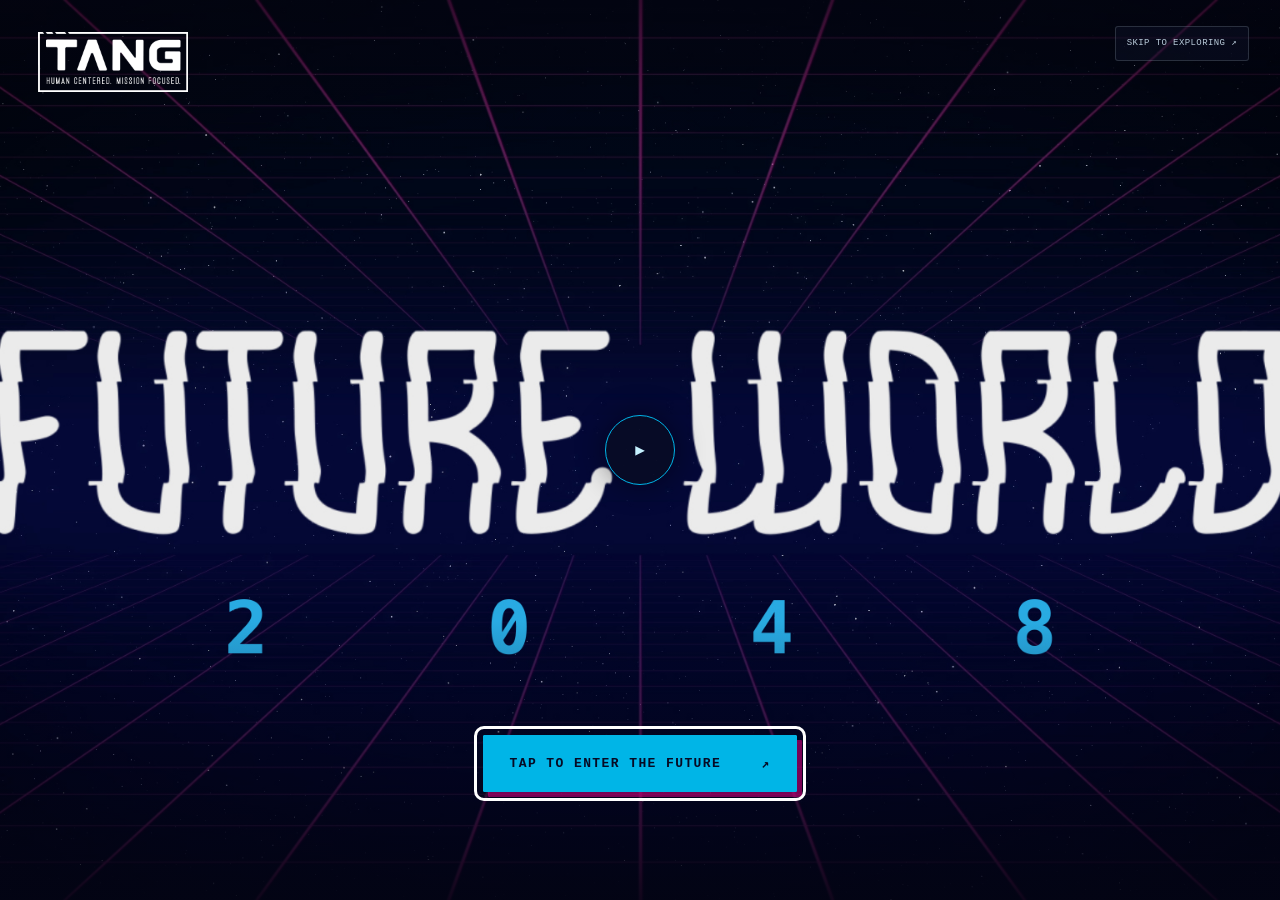
==== commit 9ad87dcf: "Update print statement from 'Hello' to 'Goodbye'" ====
--- a/index.html
+++ b/index.html
@@ -3168,3064 +3168,3 @@
 </script>
 </body>
 </html>
-#graphWorld.fixed-network .person-theme-note{width:280px;padding:8px 10px;font-size:18px;line-height:1.4;transform:translateX(-50%) scale(var(--map-node-scale,1));transform-origin:top center}
-#graphWorld.fixed-network .person-theme-note>span{display:none}
-#graphWorld.fixed-network .person-theme-note p{margin:0;line-height:1.4}
-@media(min-width:1200px) and (max-width:1450px){
-  .fixed-map-layout .map-filters{display:grid;grid-template-columns:auto auto minmax(0,1fr);gap:12px;padding-inline:20px}
-  .fixed-map-layout .map-filter>div{flex-wrap:nowrap;gap:3px}
-  .fixed-map-layout .map-filter button{font-size:9px;padding:7px 8px;white-space:nowrap}
-}
-@media(min-width:1200px) and (max-height:800px){
-  .fixed-map-layout .map-toolbar{padding-block:10px}
-  .fixed-map-layout .map-filters{padding-bottom:8px}
-  .fixed-map-layout .connection-controls{padding-block:6px}
-  .fixed-map-layout .map-theme-status{min-height:28px;padding-block:3px}
-  .fixed-map-layout .selected-person-bar{padding-block:8px}
-}
-
-/* Per-character reply status stays visible while exploring other conversations. */
-.chat-people button>span{min-width:0;text-align:center}
-.chat-people .chat-person-status{display:block;margin-top:5px;font-size:.85em;line-height:1.3;color:#8EDAF1}
-.chat-people button[data-reply-state="unread"]{border-color:#72D5B0;background:#72D5B00D}
-.chat-people button[data-reply-state="unread"] .chat-person-status{color:#99E4CA}
-
-
-/* Testing updates: follow one selection through the map and its reading panel. */
-#nodes .graph-node{transition:opacity .18s,border-color .18s,box-shadow .18s}
-#nodes .graph-node.is-dimmed{opacity:.65}
-#nodes .graph-node.is-connected{border-color:var(--node-color);box-shadow:0 0 0 1px color-mix(in srgb,var(--node-color) 65%,transparent),0 0 18px color-mix(in srgb,var(--node-color) 12%,transparent)}
-#nodes .graph-node.selected,.mini-map-world .graph-node.selected{z-index:5;border-color:var(--node-color);outline:3px solid var(--node-color);outline-offset:5px;box-shadow:0 0 32px color-mix(in srgb,var(--node-color) 45%,transparent),7px 7px 0 #0C1529}
-#nodes .graph-node.is-dimmed:hover,#nodes .graph-node.is-dimmed:focus-visible{opacity:1}
-#edges path.unfocused{opacity:.12;stroke-width:1.4}
-#edges path.active{opacity:1;stroke-width:4;filter:drop-shadow(0 0 3px currentColor)}
-#graphWorld.is-hovering #edges path.active{opacity:.8}
-#graphWorld.is-hovering #edges path.hovered{opacity:1;stroke-width:4}
-#nodes .graph-node.is-muted{opacity:.22}
-.person-reading{border-top:4px solid var(--person-color)}
-.person-reading h2,.person-reading .sidebar-role{color:var(--person-color)}
-.sidebar-portrait{border-color:var(--person-color)}
-.sidebar-actions{clear:both;border-top:1px solid var(--line);padding-top:20px}
-.sidebar-actions>p{font-size:15px;line-height:1.65;color:#B9C9DB;margin:0 0 6px}
-.sidebar-actions>.primary-button{background:var(--person-color);color:#10152A;text-align:left;font:700 14px/1.5 var(--sans);padding:15px 17px}
-.connection-reading{padding:24px 27px 34px;border-top:4px solid var(--cyan)}
-.connection-reading>h2{font-size:28px;line-height:1.2;color:#8EE8FF;margin:12px 0 20px}
-.connection-reading>.source-copy{font-size:16px;line-height:1.75;color:#D3DFEB}
-.connection-reading>.connection-placeholder{height:145px;margin-bottom:22px}
-.connection-reading h3{font-size:18px;margin:28px 0 14px}
-.connection-reading .connection-people{gap:10px;flex-wrap:wrap}
-.connection-reading .connection-people button{color:var(--person-color);font-size:15px}
-.connection-reading .panel-back{margin-bottom:22px}
-.profile-mini-map>header{display:flex;gap:16px;align-items:start;justify-content:space-between;flex-wrap:wrap}
-.profile-mini-map>header>div{flex:1;min-width:190px}
-.profile-mini-map>header h2{margin:0 0 8px}
-.profile-mini-map>header p{font-size:14px;line-height:1.55;margin:0}
-.profile-mini-map>header>.outline-button{font:700 13px/1.5 var(--sans);padding:10px 12px;min-height:44px;margin-left:auto;white-space:normal;text-align:center}
-.profile-context{margin-top:36px}
-.profile-context>header h2{font-size:28px;margin:10px 0 24px;line-height:1.2}
-.context-grid{display:grid;grid-template-columns:1fr 1fr;gap:24px}
-.context-card{margin:0;padding:24px;border:1px solid var(--line);background:#142035}
-.context-card h3{font:700 20px/1.3 var(--sans);margin:0 0 12px}
-.context-card figcaption>p{font-size:16px;line-height:1.65;min-height:54px;color:#BFCFE0;margin:0 0 22px}
-.context-groups{display:grid;grid-template-columns:repeat(3,minmax(0,1fr));gap:8px}
-.context-group{padding:15px 10px;border:1px solid #A8BFDB30;background:#0C1628;min-width:0}
-.context-group>strong{display:block;font:700 14px/1.4 var(--sans);color:#9CAFC5;min-height:40px}
-.context-group>div{display:flex;gap:6px;flex-wrap:wrap;margin-top:12px}
-.context-group.is-current{border-color:var(--person-color);box-shadow:inset 0 3px 0 var(--person-color);background:color-mix(in srgb,var(--person-color) 7%,#0C1628)}
-.context-group.is-current>strong,.context-group.is-current>.setting-icon{color:var(--person-color)}
-.context-person{display:inline-block;font:14px/1.4 var(--sans);padding:4px 6px;color:#AEBFD1;border:1px solid #A8BFDB30;border-radius:3px}
-.context-person.is-current{font-weight:700;color:#11182A;background:var(--person-color);border-color:var(--person-color)}
-.context-footnote{font-size:13px;line-height:1.6;color:#93A6BE;margin:18px 0 0}
-.setting-icon{display:block;width:56px;height:46px;color:#839BB8;margin-bottom:12px}
-.event-callout{margin-top:56px;padding:36px;border:1px solid #00B5E780;border-left:4px solid var(--cyan);background:linear-gradient(120deg,#142A3D,#171B34)}
-.event-callout h2{font-size:clamp(24px,2.8vw,36px);line-height:1.25;max-width:780px;margin:15px 0}
-.event-callout p{font-size:17px;color:#BACBDD;line-height:1.65;margin-bottom:24px}
-.event-callout .primary-button{display:inline-flex;text-decoration:none;font-size:15px;min-height:46px;align-items:center}
-.quiz-choice-map{margin:32px 0 42px;border:1px solid var(--line);background:#131F32}
-.quiz-choice-map>header{padding:26px 28px;border-bottom:1px solid var(--line)}
-.quiz-choice-map h2{font-size:28px;line-height:1.2;margin:10px 0 14px}
-.quiz-choice-map>header p{font-size:16px;line-height:1.65;color:#BACBDD;max-width:700px;margin:0}
-.quiz-choice-map-frame{position:relative;height:660px;background:radial-gradient(#AACAE022 .8px,transparent .8px);background-size:21px 21px;isolation:isolate}
-.quiz-choice-map .edges path{vector-effect:non-scaling-stroke;opacity:.75;stroke-width:2}
-.quiz-you-node,.quiz-choice-node{position:absolute;transform:translate(-50%,-50%);z-index:1;border:1px solid var(--node-color,var(--white));background:#1B283D;color:var(--white);box-shadow:5px 5px 0 #0A122480}
-.quiz-you-node{left:50%;top:50%;width:96px;height:96px;display:grid;align-content:center;justify-items:center;border-radius:50%;gap:8px;border:2px solid var(--white);outline:1px solid #E7EEF54A;outline-offset:7px}
-.quiz-you-node .solid-icon{width:28px;height:28px}
-.quiz-you-node strong{font:700 22px/1 var(--mono)}
-.quiz-choice-node{width:29%;max-width:245px;min-height:133px;padding:18px;text-align:left;--node-color:var(--pink)}
-.quiz-choice-node.system{--node-color:#F6A466}.quiz-choice-node.tech{--node-color:var(--cyan)}
-.quiz-choice-node>.solid-icon{width:26px;height:26px;color:var(--node-color);margin-bottom:14px}
-.quiz-choice-node>.eyebrow{display:block;font-size:11px;line-height:1.6;color:var(--node-color);margin-bottom:7px}
-.quiz-choice-node>strong{display:block;font:700 16px/1.4 var(--sans)}
-.quiz-choice-node:hover,.quiz-choice-node:focus-visible{border-color:var(--node-color);outline:2px solid var(--node-color);outline-offset:4px}
-
-
-
-.tour-example-ring{position:absolute;border:3px solid #F6A466;border-radius:5px;box-shadow:0 0 16px #F6A46670;pointer-events:none}
-.tour-card{max-height:calc(100dvh - 40px);overflow:auto}
-@media(min-width:901px) and (max-width:1250px){.hub-header nav{gap:14px}.hub-header nav button{font-size:10px;white-space:normal;max-width:130px}.header-year{font-size:26px}.brand img{width:105px}}
-@media(max-width:900px){.context-grid{grid-template-columns:1fr}.context-card figcaption>p{min-height:0}.connection-reading{padding:30px;max-width:850px;margin:auto}.quiz-choice-map-frame{height:700px}.quiz-choice-node{padding:14px}.profile-mini-map>header>.outline-button{margin-left:0}}
-@media(max-width:600px){.hub-header nav button{font-size:10px}.map-toolbar h1{font-size:22px}.profile-context>header h2{font-size:25px}.context-card{padding:18px}.context-groups{gap:6px}.context-group{padding:14px 7px}.context-group>strong{font-size:13px;min-height:37px}.context-group>div{gap:6px}.context-person{font-size:13px;padding:4px}.setting-icon{width:46px;height:40px}.profile-mini-map>header{padding:18px}.profile-mini-map>header h2{font-size:20px}.profile-mini-map>header>.outline-button{font-size:13px}.event-callout{padding:24px}.quiz-choice-map>header{padding:22px 18px}.quiz-choice-map h2{font-size:25px}.quiz-choice-map-frame{height:780px}.quiz-choice-node{width:32%;padding:12px 9px;min-height:160px}.quiz-choice-node>.eyebrow{font:700 10px/1.5 var(--sans)}.quiz-choice-node>strong{font-size:14px;overflow-wrap:anywhere}.quiz-you-node{width:66px;height:66px;gap:6px;outline-offset:4px}.quiz-you-node strong{font-size:18px}.quiz-you-node .solid-icon{width:21px;height:21px}.sidebar-actions>.primary-button{font-size:15px}.connection-reading>h2{font-size:26px}}
-@media(min-width:900px) and (min-height:1200px) and (max-aspect-ratio:4/5){.context-grid{grid-template-columns:1fr}.context-card{padding:32px}.context-card h3{font-size:28px}.context-card figcaption>p{font-size:22px;min-height:0}.context-group>strong{font-size:20px}.context-person{font-size:19px;padding:7px 10px}.context-footnote{font-size:17px}.profile-context>header h2{font-size:36px}.connection-reading{padding:45px}.connection-reading>h2{font-size:42px}.connection-reading>.source-copy{font-size:24px}.sidebar-actions>.primary-button{font-size:21px}.sidebar-actions>p{font-size:22px}.quiz-choice-node>strong{font-size:23px}.quiz-choice-node>.eyebrow{font-size:15px}.quiz-choice-node{min-height:190px}.quiz-choice-map-frame{height:940px}.quiz-choice-map h2{font-size:36px}.quiz-choice-map>header p{font-size:22px}.profile-mini-map>header>.outline-button{font-size:19px;padding:15px}.event-callout p{font-size:23px}.event-callout .primary-button{font-size:21px}}
-.selected-node-symbol{display:grid;place-items:center;width:40px;height:44px;color:var(--cyan);flex:none}.selected-node-symbol .solid-icon{width:28px;height:28px}
-
-/* Keep introduction visuals and the complete printed paragraph in separate rows. */
-#onboarding:not([hidden]){display:grid;grid-template-rows:auto minmax(min-content,1fr) auto;gap:clamp(24px,3.5dvh,40px);padding:clamp(20px,3vw,50px) clamp(22px,5vw,96px);overflow-y:auto;overflow-x:hidden}
-#onboarding .onboard-header{position:relative;inset:auto;padding:0;grid-row:1;min-width:0}
-#onboarding .onboard-header img{width:clamp(95px,9vw,150px)}
-#onboarding .onboard-composition{position:relative;inset:auto;grid-row:2;min-width:0;min-height:180px;display:flex;align-items:center;gap:24px}
-#onboarding .onboard-copy{position:absolute;top:0;left:0}
-#onboarding .onboard-person{width:clamp(145px,24vw,300px);height:clamp(160px,32dvh,360px);max-height:none;margin:0 3% 0 auto}
-#onboarding .dialogue-box{position:relative;inset:auto;grid-row:3;width:100%;padding:28px 26px 18px;margin:0}
-#onboarding #onboardText{display:grid;max-height:none;overflow:visible;min-height:0;max-width:none;margin:0;font-size:clamp(16px,1.55vw,23px);line-height:1.55}
-#onboardText:before{content:attr(data-full-text);visibility:hidden;grid-area:1/1;white-space:pre-wrap;min-width:0}
-#onboardText .onboard-typed{grid-area:1/1;white-space:pre-wrap;min-width:0}
-#onboarding .dialogue-box #onboardText:after{content:none;display:none}
-#onboarding .is-typing .onboard-typed:after{content:'';display:inline-block;width:2px;height:1em;background:var(--cyan);vertical-align:-2px;margin-left:3px;animation:cursor .7s steps(2) infinite}
-#onboarding .speaker-tag{font-size:16px;padding:9px 18px;top:-24px}
-#onboarding .dialogue-actions{margin-top:18px;padding-top:14px;gap:16px}
-#onboarding .dialogue-actions button{min-height:42px;font-size:12px}
-#onboarding .dialogue-actions .primary-button{padding:12px 18px;min-width:150px}
-#onboarding.has-cast .onboard-person,#onboarding.has-connection-preview .onboard-person{width:100%;height:auto;margin:0;max-height:none;transform:none;box-shadow:none}
-#onboarding .onboard-cast{grid-template-columns:repeat(4,minmax(0,1fr));gap:20px;width:100%;max-width:980px;margin:28px auto 0;align-self:center}
-#onboarding .cast-person{margin:0;min-width:0}
-#onboarding .cast-person .portrait-art{height:clamp(90px,20dvh,190px);border-width:4px;box-shadow:4px 4px 0 #060A204D}
-#onboarding .cast-person figcaption{margin-top:10px;font-size:14px;line-height:1.4}
-#onboarding .cast-person figcaption small{display:block;font-size:11px;line-height:1.45;margin-top:4px}
-#onboarding.has-connection-preview .onboard-composition{padding-top:24px}
-.onboard-connection-map{position:relative;width:min(880px,100%);height:clamp(250px,34dvh,350px);margin:0 auto;background:radial-gradient(#AACAE018 .8px,transparent .8px);background-size:22px 22px}
-.onboard-preview-edges{position:absolute;inset:0;width:100%;height:100%;overflow:visible;pointer-events:none}
-.onboard-preview-edges path{fill:none;stroke:#ED008C;stroke-width:2;opacity:.75;vector-effect:non-scaling-stroke}
-.onboard-preview-card{position:absolute;transform:translate(-50%,-50%);display:flex;align-items:center;justify-content:center;gap:10px;width:26%;max-width:150px;padding:8px;background:#1B263D;border:1px solid var(--person-color,#ED008C);box-shadow:4px 4px 0 #08112660;color:var(--person-color,var(--white));min-width:0}
-.onboard-preview-card .portrait-art{width:38px;height:44px;flex:none}
-.onboard-preview-card strong{font:700 14px/1.4 var(--sans);min-width:0;overflow-wrap:break-word}
-.preview-leo{left:50%;top:18%;min-height:64px}
-.preview-person{top:88%;min-height:64px}
-.preview-activity{top:56%;min-height:44px;color:#E7EEF5;text-align:center}
-.preview-activity .solid-icon{width:20px;height:20px;color:var(--pink);flex:none}
-
-/* Compact identity and persistent actions keep profile/chat controls in view. */
-.person-reading{display:flex;flex-direction:column;padding:0;min-width:0}
-.sidebar-body{padding:20px 24px 16px;min-width:0}
-.sidebar-identity{display:grid;grid-template-columns:90px minmax(0,1fr);gap:18px;align-items:center;clear:both}
-.sidebar-identity .sidebar-portrait{float:none;display:block;width:90px;height:110px;margin:0;overflow:hidden;border:1px solid var(--person-color)}
-.sidebar-identity .eyebrow{font-size:11px;line-height:1.5;letter-spacing:.03em}
-.sidebar-identity h2{font-size:34px;line-height:1.1;margin:7px 0}
-.sidebar-identity .sidebar-role{font:14px/1.5 var(--sans);margin:0;color:var(--person-color)}
-.sidebar-body .panel-back{font-size:10px;min-height:32px;line-height:1.5;margin-bottom:14px}
-.sidebar-body .sidebar-summary{font-size:16px;line-height:1.6;margin:20px 0 14px}
-.sidebar-invitation{font-size:15px;line-height:1.5;color:#A9BED3;margin:0}
-.person-reading .sidebar-actions{display:grid;grid-template-columns:minmax(0,1fr);gap:8px;flex:none;clear:both;border-top:1px solid var(--line);padding:16px 24px 20px;margin:0;background:#121A2E}
-.person-reading .sidebar-actions>button{width:100%;min-height:42px;padding:11px 14px;font:700 14px/1.4 var(--sans)}
-.person-reading .sidebar-actions>.outline-button{color:var(--person-color);border-color:color-mix(in srgb,var(--person-color) 55%,transparent)}
-@media(min-width:901px) and (min-aspect-ratio:4/5){
- .map-layout{grid-template-columns:minmax(0,1fr) clamp(360px,29vw,500px)}
- .theme-panel.is-person-panel{min-height:0;overflow:hidden}
- .is-person-panel .person-reading{height:100%;max-height:100%;min-height:0}
- .is-person-panel .sidebar-body{flex:1;min-height:0;overflow-y:auto;scrollbar-color:#57718B #162033}
-}
-@media(max-width:600px){
- #onboarding:not([hidden]){padding:20px 18px;gap:26px}
- #onboarding .onboard-header{gap:12px}
- #onboarding .onboard-header .quiet-button{font-size:10px;max-width:165px;text-align:right;line-height:1.6}
- #onboarding .onboard-composition{min-height:165px;gap:16px}
- #onboarding .onboard-person{height:clamp(140px,24dvh,200px);width:145px}
- #onboarding .onboard-cast{grid-template-columns:repeat(2,minmax(0,1fr));max-width:310px;gap:14px 20px;margin-top:26px}
- #onboarding .cast-person .portrait-art{height:clamp(65px,10dvh,100px);border-width:3px}
- #onboarding .cast-person figcaption{font-size:12px;margin-top:6px}
- #onboarding .cast-person figcaption small{font-size:10px;margin-top:3px;line-height:1.35}
- #onboarding .dialogue-box{padding:27px 17px 14px}
- #onboarding #onboardText{font-size:15px;line-height:1.55}
- #onboarding .dialogue-actions{gap:8px;flex-wrap:wrap;margin-top:15px;padding-top:12px}
- #onboarding .dialogue-actions .primary-button{min-width:125px;padding:11px 12px;font-size:10px}
- #onboarding .dialogue-actions .quiet-button{font-size:10px}
- #onboarding #onboardDots{gap:5px}
- .onboard-connection-map{height:280px}
- .onboard-preview-card{padding:7px 5px;gap:5px}
- .onboard-preview-card strong{font-size:12px;line-height:1.35}
- .preview-leo,.preview-person{flex-direction:column;gap:4px;min-height:70px}
- .onboard-preview-card .portrait-art{width:32px;height:34px}
- .preview-activity{min-height:52px}
- .preview-activity .solid-icon{display:none}
- .sidebar-body{padding:18px 20px 16px}
- .sidebar-identity{grid-template-columns:78px minmax(0,1fr);gap:16px}
- .sidebar-identity .sidebar-portrait{width:78px;height:96px}
- .sidebar-identity h2{font-size:32px}
- .person-reading .sidebar-actions{padding:16px 20px 20px}
-}
-@media(min-width:900px) and (min-height:1200px) and (max-aspect-ratio:4/5){
- #onboarding:not([hidden]){padding:42px 6%;gap:48px}
- #onboarding #onboardText{font-size:clamp(24px,2.5vw,40px);line-height:1.6}
- #onboarding .onboard-person{width:360px;height:460px}
- #onboarding .onboard-cast{max-width:100%;gap:24px}
- #onboarding .cast-person .portrait-art{height:clamp(210px,18dvh,400px)}
- #onboarding .cast-person figcaption{font-size:23px}
- #onboarding .cast-person figcaption small{font-size:16px}
- #onboarding .dialogue-box{padding:42px 34px 28px}
- #onboarding .speaker-tag{font-size:24px;padding:12px 24px;top:-35px}
- #onboarding .dialogue-actions button{font-size:17px;min-height:58px}
- #onboarding .dialogue-actions .primary-button{font-size:17px;min-width:200px}
- .onboard-connection-map{height:500px}
- .onboard-preview-card{max-width:220px;min-height:80px;padding:14px;gap:14px}
- .onboard-preview-card .portrait-art{width:52px;height:68px}
- .onboard-preview-card strong{font-size:21px}
- .sidebar-body{padding:30px 36px}
- .sidebar-identity{grid-template-columns:125px minmax(0,1fr);gap:26px}
- .sidebar-identity .sidebar-portrait{width:125px;height:150px}
- .sidebar-identity h2{font-size:46px}
- .sidebar-identity .eyebrow{font-size:16px}
- .sidebar-identity .sidebar-role{font-size:20px}
- .sidebar-body .sidebar-summary{font-size:23px;line-height:1.6}
- .sidebar-invitation{font-size:20px}
- .person-reading .sidebar-actions{padding:24px 36px 30px}
- .person-reading .sidebar-actions>button{font-size:20px;min-height:58px}
-}
-#onboarding:before{inset:0;animation:none}
-@media(max-height:650px) and (min-width:601px){
- #onboarding:not([hidden]){padding:16px 4%;gap:24px}
- #onboarding .onboard-header img{width:95px}
- #onboarding .onboard-composition{min-height:140px}
- #onboarding .onboard-cast{margin-top:20px}
- #onboarding .cast-person .portrait-art{height:clamp(76px,18dvh,115px)}
- #onboarding .cast-person figcaption{margin-top:6px;font-size:13px}
- #onboarding .cast-person figcaption small{font-size:10px}
- #onboarding .dialogue-box{padding:25px 20px 14px}
- #onboarding .dialogue-actions{margin-top:12px;padding-top:10px}
- .onboard-connection-map{height:190px}
- .onboard-preview-card{padding:6px 8px;gap:8px;min-height:48px}
- .onboard-preview-card .portrait-art{width:28px;height:32px}
- .onboard-preview-card strong{font-size:13px}
- .preview-activity{min-height:38px}
-}
-
-</style>
-  <style data-source="intro.css">
-/* The introduction is self-contained; map colors and content stay in styles.css. */
-.future-intro {
-  --future-navy: #131034;
-  --future-cyan: #00b5e7;
-  --future-pink: #ed008c;
-  --future-white: #e7eef5;
-  --future-mono: Roboto, Arial, sans-serif;
-  --journey-progress: 0;
-  --grid-period: 1700ms;
-  position: fixed;
-  inset: 0;
-  z-index: 100;
-  overflow: hidden;
-  isolation: isolate;
-  background: #030412;
-  color: var(--future-white);
-  font-family: var(--future-mono);
-}
-.future-intro button:focus-visible { outline: 3px solid #fff; outline-offset: 6px; }
-.intro-idle, .time-stage, .time-environment { position: absolute; inset: 0; }
-.intro-idle { opacity: 1; transition: opacity 280ms ease; }
-.idle-video, .idle-poster { position: absolute; inset: 0; width: 100%; height: 100%; object-fit: cover; object-position: center; }
-.idle-video { z-index: 1; pointer-events: none; user-select: none; }
-.idle-video::-webkit-media-controls { display: none !important; }
-.idle-video::-webkit-media-controls-start-playback-button { display: none !important; }
-.idle-resume { position: absolute; z-index: 4; top: 50%; left: 50%; transform: translate(-50%, -50%); display: grid; place-items: center; width: 70px; height: 70px; padding: 0; border: 1px solid var(--future-cyan); border-radius: 50%; background: #080c25e8; color: #c5f1ff; box-shadow: 0 0 30px #0007; }
-.idle-resume:hover { background: #003a53; }
-.idle-resume svg { width: 28px; height: 28px; fill: currentColor; stroke: none; }
-.idle-vignette {
-  position: absolute; inset: 0; z-index: 2; pointer-events: none;
-  background: linear-gradient(180deg, #030413aa, transparent 19%, transparent 69%, #030413e8 100%);
-}
-.intro-masthead {
-  pointer-events: none;
-  position: absolute; z-index: 10;
-  top: max(32px, env(safe-area-inset-top)); left: max(38px, env(safe-area-inset-left)); right: max(38px, env(safe-area-inset-right));
-  display: flex; align-items: center; justify-content: space-between; gap: 20px;
-}
-.intro-brand { display: flex; align-items: center; gap: 14px; color: #dce8f3; }
-.intro-brand > span:first-child { font-size: 25px; font-weight: 700; letter-spacing: -1px; }
-.intro-brand > span:last-child { font-size: 10px; line-height: 1.5; letter-spacing: 1.7px; }
-.intro-brand-rule { height: 28px; width: 1px; background: #536078; }
-.idle-invitation { position: absolute; z-index: 3; bottom: 12%; left: 16px; right: 16px; text-align: center; }
-.idle-line { margin: 0 0 19px; color: #c8d6e5; font-size: 13px; letter-spacing: .4px; }
-.enter-future {
-  position: relative; display: inline-flex; align-items: center; justify-content: center; gap: 40px;
-  min-height: 57px; padding: 16px 26px; border: 1px solid var(--future-cyan); border-radius: 1px;
-  background: #00b5e7; color: #060a24; font: 700 13px var(--future-mono); letter-spacing: 1.4px;
-  box-shadow: 5px 5px 0 #ed008c80; transition: transform 180ms ease, box-shadow 180ms ease, background 180ms ease;
-}
-.enter-future:hover { transform: translate(-2px, -2px); box-shadow: 7px 7px 0 #ed008c; background: #45d4fa; }
-.enter-future:active { transform: translate(2px, 2px); box-shadow: 2px 2px 0 #ed008c; }
-.enter-future svg { width: 31px; height: 20px; stroke: currentColor; stroke-width: 1.7; fill: none; }
-.time-stage { background: radial-gradient(ellipse at 50% 53%, #171146, #060713 72%); opacity: 0; transition: opacity 280ms ease; }
-.future-intro[data-phase='departing'] .intro-idle,
-.future-intro[data-phase='travelling'] .intro-idle,
-.future-intro[data-phase='arrived'] .intro-idle,
-.future-intro[data-phase='exiting'] .intro-idle { opacity: 0; pointer-events: none; }
-.future-intro:not([data-phase='idle']) .time-stage { opacity: 1; }
-.time-environment { overflow: hidden; pointer-events: none; }
-.time-aura {
-  position: absolute; inset: 0; opacity: .45;
-  background: radial-gradient(ellipse at center, #cb007819, transparent 55%);
-  transition: opacity 500ms ease;
-}
-.time-grid {
-  position: absolute; width: 180%; height: 74%; left: -40%;
-  background-image: linear-gradient(#c5007950 1px, transparent 1px), linear-gradient(90deg, #c5007950 1px, transparent 1px);
-  background-size: 76px 76px;
-  opacity: .45;
-  mask-image: linear-gradient(transparent, #000 70%);
-}
-.time-grid-bottom { top: 54%; transform-origin: top center; transform: perspective(450px) rotateX(57deg); }
-.time-grid-top { bottom: 54%; transform-origin: bottom center; transform: perspective(450px) rotateX(-57deg); mask-image: linear-gradient(#000, transparent); }
-.time-horizon { position: absolute; left: 4%; right: 4%; top: 51%; height: 1px; background: linear-gradient(90deg, transparent, #ed008c80, transparent); opacity: .5; }
-.time-streaks { position: absolute; inset: 0; opacity: 0; transition: opacity 500ms ease; }
-.time-streak {
-  position: absolute; left: 50%; top: 50%; width: 43vmax; height: 1px; transform-origin: left center;
-  transform: rotate(var(--ray-angle)) translateX(20vmin);
-  background: linear-gradient(90deg, transparent 5%, #00b5e700 36%, #00b5e760 80%, transparent);
-}
-.future-intro[data-phase='travelling'] .time-streaks { opacity: calc(.18 + var(--journey-progress) * .42); animation: tunnel-breathe 1500ms ease-in-out infinite alternate; }
-.future-intro[data-phase='travelling'] .time-grid { animation: moving-grid var(--grid-period) linear infinite; opacity: .7; }
-.future-intro[data-phase='travelling'] .time-aura { opacity: 1; }
-@keyframes moving-grid { to { background-position: 0 76px; } }
-@keyframes tunnel-breathe { from { transform: scale(.96); } to { transform: scale(1.08); } }
-.clock-scene {
-  position: absolute; z-index: 2; top: 50%; left: 50%; width: min(1160px, 100%);
-  padding: 0 14px; text-align: center; transform: translate(-50%, -50%);
-  transition: transform 500ms cubic-bezier(.2, .6, .2, 1), opacity 460ms ease;
-}
-.clock-machine {
-  --tile-w: clamp(22px, 5.65vw, 86px);
-  --tile-h: calc(var(--tile-w) * 1.53);
-  position: relative; display: inline-block; padding: clamp(18px, 2.8vw, 34px);
-  background: linear-gradient(168deg, #242439, #10101e 28%, #151521 80%, #212133);
-  border: 1px solid #444457; border-radius: 7px;
-  box-shadow: 0 1px 0 #9aa4c02b inset, 0 -3px 0 #0008 inset, 0 14px 0 -6px #080911, 0 18px 0 -7px #414153, 0 32px 50px #0009, 0 0 90px #b7006e10;
-}
-.clock-face { display: flex; align-items: center; justify-content: center; gap: clamp(13px, 2.2vw, 29px); }
-.clock-group { position: relative; display: flex; gap: clamp(2px, .4vw, 5px); }
-.clock-tile {
-  position: relative; width: var(--tile-w); height: var(--tile-h); perspective: 550px;
-  color: #e8e8e7; background: linear-gradient(#30303f 0, #21212e 50%, #242432 50%, #2b2b39 100%); border-radius: 4px;
-  box-shadow: 0 0 0 1px #000, 0 1px 1px #9698b533, 0 5px 9px #0008;
-}
-.clock-group-year .clock-tile { color: #20b8e7; }
-.clock-tile::after { content: ''; position: absolute; z-index: 4; top: calc(50% - 1px); left: 0; right: 0; height: 2px; background: #05060ce0; box-shadow: 0 1px 1px #0009; pointer-events: none; }
-.clock-tile::before { content: ''; position: absolute; z-index: 5; top: calc(50% - 3px); left: -1px; width: 3px; height: 6px; background: #717181; border-radius: 1px; box-shadow: calc(var(--tile-w) - 1px) 0 0 #717181; }
-.flap-half { display: none; position: absolute; left: 0; right: 0; height: 50%; overflow: hidden; backface-visibility: hidden; -webkit-backface-visibility: hidden; }
-.flap-upper { top: 0; border-radius: 4px 4px 0 0; background: linear-gradient(#30303f, #21212e); }
-.flap-lower { bottom: 0; border-radius: 0 0 4px 4px; background: linear-gradient(#242432, #2b2b39); }
-.flap-letter { position: absolute; left: 0; right: 0; display: block; height: var(--tile-h); font-family: var(--future-mono); font-size: calc(var(--tile-h) * .77); font-weight: 700; line-height: var(--tile-h); text-align: center; letter-spacing: -2px; text-shadow: 0 2px 2px #0006; }
-.flap-upper .flap-letter { top: 0; }
-.flap-lower .flap-letter { bottom: 0; }
-.flap-out { z-index: 3; transform-origin: center bottom; }
-.flap-in { z-index: 3; transform-origin: center top; transform: rotateX(90deg); }
-.clock-screw { position: absolute; width: 4px; height: 4px; background: #555465; border-radius: 50%; box-shadow: 0 0 0 1px #0006; }
-.clock-screw::after { content: ''; position: absolute; left: 1px; right: 1px; top: 2px; height: 1px; background: #1a1926; transform: rotate(-40deg); }
-.screw-tl { top: 9px; left: 9px; } .screw-tr { top: 9px; right: 9px; } .screw-bl { bottom: 9px; left: 9px; } .screw-br { bottom: 9px; right: 9px; }
-.future-intro[data-phase='arrived'] .clock-machine { box-shadow: 0 1px 0 #9aa4c02b inset, 0 -3px 0 #0008 inset, 0 14px 0 -6px #080911, 0 18px 0 -7px #414153, 0 32px 50px #0009, 0 0 90px #00b5e72a; }
-.arrival-portal { position: absolute; z-index: 4; inset: -50%; pointer-events: none; background: radial-gradient(ellipse at center, #c3f1ff80 0, #00b5e733 14%, #4035a144 27%, #14122d00 48%); opacity: 0; transform: scale(.3); }
-.future-intro[data-phase='exiting'] .arrival-portal { animation: spring-forward 500ms cubic-bezier(.3, .1, .6, 1) both; }
-.future-intro[data-phase='exiting'] .clock-scene { transform: translate(-50%, -50%) scale(1.2); opacity: 0; }
-.future-intro[data-phase='exiting'] { opacity: 0; transition: opacity 500ms ease 120ms; pointer-events: none; }
-@keyframes spring-forward { 0% { opacity: 0; transform: scale(.3); } 35% { opacity: .7; } 100% { opacity: 0; transform: scale(2.3); } }
-.intro-replay-button { display: grid; place-items: center; flex-shrink: 0; width: 40px; height: 40px; border: 1px solid #657082; border-radius: 50%; background: #30394a; color: #d5e3e9; }
-.intro-replay-button:hover { background: #0b6da9; }
-.intro-replay-button svg { width: 19px; height: 19px; }
-@media (max-width: 760px) {
-  .intro-masthead { top: max(18px, env(safe-area-inset-top)); left: 20px; right: 20px; gap: 10px; }
-  .intro-brand { gap: 9px; } .intro-brand > span:first-child { font-size: 22px; }
-  .intro-brand > span:last-child { font-size: 8px; letter-spacing: 1px; }
-  .intro-replay-button { order: 2; }
-  .clock-screw { width: 3px; height: 3px; }
-  .flap-letter { letter-spacing: -1px; }
-}
-@media (max-aspect-ratio: 1/1) {
-  .idle-invitation { bottom: 20%; }
-  .idle-line { font-size: 12px; }
-  .idle-vignette { background: linear-gradient(180deg, #030413aa, transparent 27%, transparent 65%, #030413e8 100%); }
-  .clock-scene { transform: translate(-50%, -50%); }
-}
-@media (max-width: 380px) {
-  .intro-masthead { left: 16px; right: 16px; }
-  .intro-brand > span:last-child { font-size: 7px; }
-  .clock-machine { --tile-w: clamp(20px, 5.65vw, 22px); padding-left: 10px; padding-right: 10px; }
-  .clock-face { gap: 10px; }
-  .enter-future { min-height: 56px; gap: 18px; padding: 15px 16px; font-size: 11px; letter-spacing: 1.1px; }
-  .idle-line { font-size: 11px; }
-}
-@media (max-height: 560px) and (min-aspect-ratio: 1/1) {
-  .intro-masthead { top: 10px; left: 24px; right: 24px; }
-  .idle-invitation { bottom: 9%; }
-  .idle-line { display: none; }
-  .enter-future { min-height: 44px; padding: 12px 22px; font-size: 11px; }
-  .clock-machine { --tile-w: min(5.3vw, 11vh); padding-top: 14px; padding-bottom: 14px; }
-  .clock-scene { top: 50%; left: 50%; width: 100%; max-height: calc(100dvh - 28px); padding: 20px 14px; transform: translate(-50%, -50%); overflow-y: auto; scrollbar-width: none; }
-  .future-intro[data-phase='exiting'] .clock-scene { transform: translate(-50%, -50%) scale(1.08); }
-}
-@media (prefers-reduced-motion: reduce) {
-  .future-intro *, .future-intro { animation: none !important; transition: none !important; }
-  .arrival-portal { display: none; }
-}
-
-/* The calendar owns the displayed date; CSS flaps are temporary decoration. */
-.future-intro:not([data-phase='idle']) .intro-masthead { display: none; }
-.clock-current { top: 0; z-index: 0; }
-.flap-old-bottom { z-index: 1; }
-.clock-tile.is-flipping .flap-half { display: block; }
-.clock-tile.is-flipping .flap-out { animation: clock-flip-upper var(--half-ms, 160ms) cubic-bezier(.55,.05,.85,.45) both; }
-.clock-tile.is-flipping .flap-in { animation: clock-flip-lower var(--half-ms, 160ms) cubic-bezier(.15,.55,.35,1) var(--half-ms, 160ms) both; }
-@keyframes clock-flip-upper { from { transform: rotateX(0deg); } to { transform: rotateX(-90deg); } }
-@keyframes clock-flip-lower { from { transform: rotateX(90deg); } to { transform: rotateX(0deg); } }
-/* Launch acceleration: consecutive days become a continuous mechanical blur. */
-.time-environment { transform: scale(calc(1 + var(--warp, 0) * .16)); transition: transform 80ms linear; }
-.time-streaks { transform: scale(calc(1 + var(--warp, 0) * .65)); }
-.future-intro[data-phase='travelling'] .time-streaks { animation: launch-rays calc(1200ms - var(--warp, 0) * 1040ms) linear infinite; }
-.time-streak { opacity: calc(.12 + var(--warp, 0) * .72); height: calc(1px + var(--warp, 0) * 1.5px); }
-.launch-tunnel { position:absolute;inset:8%;border:1px solid #00B5E71A;transform:perspective(450px) rotateX(15deg);opacity:var(--warp,0);box-shadow:inset 0 0 120px #00B5E718,0 0 100px #ED008C19; }
-.clock-machine { transition: transform 180ms ease, box-shadow 180ms ease; }
-.future-intro[data-phase='travelling'] .clock-machine { transform: scale(calc(1 + var(--warp, 0) * .045)); box-shadow:0 25px 80px #0009,0 0 calc(var(--warp,0) * 85px) #00B5E725; }
-.clock-warp .clock-tile { filter:blur(.65px); }
-.clock-warp .clock-tile:after { height:6px; background:#02030AA0; animation:rapid-flaps 48ms linear infinite; }
-.clock-warp .flap-letter { text-shadow:0 -8px 3px #E7EEF54A,0 8px 3px #E7EEF54A; }
-.future-intro[data-phase='arrived'] .clock-machine { animation:arrival-shake 420ms ease-out;box-shadow:0 22px 80px #0009,0 0 70px #00B5E744; }
-@keyframes launch-rays { from { scale:.85; } to { scale:1.35; } }
-@keyframes rapid-flaps { from { transform:translateY(-24px);opacity:.1; } 50%{opacity:.9;} to { transform:translateY(24px);opacity:.1; } }
-@keyframes arrival-shake { 0%,100%{transform:translateX(0)} 18%{transform:translateX(-8px) rotate(-.4deg)} 38%{transform:translateX(7px) rotate(.3deg)} 58%{transform:translateX(-4px)} 78%{transform:translateX(2px)} }
-@media(prefers-reduced-motion:reduce){.clock-warp .clock-tile{filter:none}.time-environment{transform:none}.launch-tunnel{display:none}}
-
-.future-intro { --future-mono: var(--mono); }
-.intro-tang-logo { width:150px; height:auto; }
-@media(max-width:600px){.intro-tang-logo{width:105px;}}
-@media (min-width:1800px) and (min-height:2800px) and (max-aspect-ratio:4/5){
- .clock-machine {--tile-w:122px;}
- .clock-scene {width:100%;}
- .intro-tang-logo {width:300px;}
- .intro-masthead {top:65px;left:75px;}
- .enter-future {font-size:26px;gap:80px;padding:32px 52px;min-height:114px;box-shadow:10px 10px 0 #ED008C80;}
-}
-
-</style>
-  
-  
-  
-  
-  
-  
-  
-  
-  
-  
-  
-  
-  
-  
-  
-  
-</head>
-<body class="intro-active">
-  <a class="skip" href="#mainTitle" tabindex="-1">Skip to content</a>
-  <section class="future-intro" id="futureIntro" role="dialog" aria-modal="true" aria-labelledby="introHeading" data-phase="idle">
-    <h1 class="sr-only" id="introHeading">Welcome to 2048</h1>
-    <div class="intro-idle" id="introIdle">
-      <picture>
-        <source media="(max-aspect-ratio: 1/1)" srcset="assets/future-world-poster-portrait.jpg">
-        <img class="idle-poster" src="assets/future-world-poster.jpg" alt="" fetchpriority="high">
-      </picture>
-      <video class="idle-video" id="idleVideo" data-src="assets/future-world-idle-web.mp4" data-portrait-src="assets/FWS-Tablet.mp4" data-poster="assets/future-world-poster.jpg" data-portrait-poster="assets/future-world-poster-portrait.jpg" autoplay loop muted playsinline webkit-playsinline preload="auto" disablepictureinpicture disableremoteplayback aria-hidden="true" tabindex="-1"></video>
-      <div class="idle-vignette" aria-hidden="true"></div>
-      <button type="button" class="idle-resume" id="resumeBackground" aria-label="Play background animation" hidden>▶</button>
-      <button type="button" class="skip-arrival" id="skipArrival">SKIP TO EXPLORING ↗</button><div class="idle-invitation"><button type="button" class="enter-future" id="enterFuture"><span>TAP TO ENTER THE FUTURE</span><span aria-hidden="true">↗</span></button></div>
-    </div>
-    <div class="time-stage" id="timeStage" hidden>
-      <div class="time-environment" aria-hidden="true"><div class="time-aura"></div><div class="time-grid time-grid-top"></div><div class="time-grid time-grid-bottom"></div><div class="time-streaks" id="timeStreaks"></div><div class="time-horizon"></div><div class="launch-tunnel"></div></div>
-      <div class="clock-scene"><h2 class="sr-only" id="clockHeading" tabindex="-1">Travelling to 2048.</h2><div class="clock-machine" aria-hidden="true"><span class="clock-screw screw-tl"></span><span class="clock-screw screw-tr"></span><span class="clock-screw screw-bl"></span><span class="clock-screw screw-br"></span><div class="clock-face" id="clockFace"></div></div><p class="clock-date sr-only" id="clockDate"></p></div>
-      <div class="arrival-portal" aria-hidden="true"></div>
-    </div>
-    <header class="intro-masthead"><img class="intro-tang-logo" src="assets/tang-logo-white.png" alt="TANG"></header>
-    <p class="sr-only" id="introStatus" role="status" aria-live="polite"></p>
-  </section>
-  <section id="onboarding" class="onboarding" hidden inert role="dialog" aria-modal="true" aria-labelledby="onboardTitle">
-    <header class="onboard-header"><img src="assets/tang-logo-white.png" alt="TANG"><button type="button" id="skipOnboarding" class="quiet-button">EXPLORE ON MY OWN ↗</button></header>
-    <div id="onboardScene" class="onboard-scene"></div>
-    <div class="onboard-composition"><div class="onboard-copy"><span class="eyebrow" id="onboardCounter"></span><h2 id="onboardTitle" class="sr-only" tabindex="-1"></h2></div><div class="onboard-person" id="onboardPortrait"></div></div>
-    <div class="dialogue-box"><span class="speaker-tag">LEO</span><p id="onboardText" aria-hidden="true"></p><p id="onboardAccessible" class="sr-only"></p><div class="dialogue-actions"><button type="button" id="previousOnboarding" class="quiet-button">← BACK</button><span id="onboardDots" aria-hidden="true"></span><button type="button" id="nextOnboarding" class="primary-button">CONTINUE <span aria-hidden="true">→</span></button></div></div>
-  </section>
-  <div id="experience" hidden inert>
-    <header class="hub-header"><button type="button" id="brandHome" class="brand" aria-label="Open the world map"><img src="assets/tang-logo-white.png" alt="TANG"></button><nav aria-label="Main navigation"><button type="button" data-route="map">Explore the World Map</button><button type="button" data-route="people">Meet the People</button><button type="button" data-route="technology">Learn the Technology</button><button type="button" data-route="quiz">Create Your Day in 2048</button><button type="button" data-route="about">About the Event</button></nav><div class="header-year" aria-label="The year 2048"><span>20</span><span>48</span></div><button type="button" id="replayIntro" class="header-replay" aria-label="Restart the arrival sequence" title="Restart arrival">↶ <span>RESTART</span></button></header>
-    <main id="mainView" tabindex="-1"></main>
-  </div>
-  <dialog id="chatDialog" class="chat-dialog" aria-labelledby="chatTitle"><header id="chatHeader"></header><div id="chatRuntime" class="chat-runtime"></div><div id="chatMessages" class="chat-messages" role="log" aria-live="polite" aria-relevant="additions"></div><div id="chatChips" class="chat-chips"></div><form id="chatForm"><label class="sr-only" for="chatInput">Ask a question about this character's future</label><input id="chatInput" maxlength="400" placeholder="Ask about everyday life…" autocomplete="off"><button type="submit" class="primary-button" aria-label="Send question">↑</button></form><p class="chat-footnote">AI runs in this browser. It downloads 258 MiB of model data plus runtime files from this site. No app is installed; chat messages aren’t sent to a server. Imagined replies are red. Visit resets clear chats.</p></dialog>
-  <dialog id="truthsDialog" class="truths-dialog" aria-labelledby="truthsTitle"><button type="button" data-close-truths class="close-button" aria-label="Close world truths">×</button><span class="eyebrow">2048 / SHARED WORLD</span><h2 id="truthsTitle">World Truths</h2><div id="truthsContent"></div></dialog>
-  <dialog id="connectionDialog" class="connection-dialog" aria-labelledby="connectionTitle"><button type="button" data-close-connection class="close-button" aria-label="Close connection">×</button><div id="connectionContent"></div></dialog>
-  <div id="siteTour" class="site-tour" hidden><div id="tourSpotlight" class="tour-spotlight"></div><section id="tourCard" class="tour-card" role="dialog" aria-modal="false" aria-labelledby="tourTitle"><header><span id="tourCounter"></span><button type="button" id="closeTour" aria-label="Close navigation tour">×</button></header><span class="tour-speaker">LEO</span><h2 id="tourTitle" class="sr-only" tabindex="-1"></h2><p id="tourText"></p><footer><button type="button" id="previousTour">← BACK</button><button type="button" id="nextTour">NEXT →</button></footer></section></div>
-  <div id="announcement" class="sr-only" role="status" aria-live="polite"></div>
-<script data-source="world-data.js">
-window.FutureWorld = {"version": 1, "year": 2048, "characters": [{"id": "leo", "name": "Leo", "age": 55, "gender": "MALE", "ethnicity": "Caucasian", "role": "Executive/Founder", "color": "#F2CF75", "setting": "Great Lakes", "incomeGroup": "top", "placeGroup": "suburb", "crop": [155, 112, 339, 330], "sections": {"work": "Leo's the Founding Executive of Leo Trucking Company which handles long-haul autonomous trucking and manual last-mile delivery.\nIncome: top 1% tax bracket\nEducation: BA\nMore so than his formal education, credits past experience and an entrepreneurial spirit for his company's success.\nIn addition to Leo's Trucking Company, Leo also own a 501c3 that supplies automated medical equipment to lesser-served populations.", "health": "\"Wealth is health!\" Even though he's 55, Leo looks/feels/acts 35. Given his 1% income level, Leo can afford:\na carnivorous diet Mmmm steak\npersonalized healthcare with a mobile doctor\naccess to third space areas for exercise. with privatized land making up the bulk of rec spaces, this is a commodity few can readiily afford.", "home": "Married to his second wife who also has kids from a previous marriage, Leo has a fairly large mixed family living in their Great Lakes area home.\nThey chose the Great Lakes area due to eco-sustainability and because it's central location for Leo's trucking and logistics business. They're also huge boaters, so proximity to clean, fresh lakes is a plus.\nLeo employs staff for the house and kids and has a personal assistant who handles all the \"lame day-to-day stuff.\"", "third": "Leo owns a boat - let's be honest, it's probably more of a yacht - and spends as much time as he can on nearby lakes.\nWhen he's not on the water, he loves a good hike in state-reserved and privately owned recreation areas near his estate.", "tech": "Leo can afford to be more autonomous from everyday tech, such as health monitoring wearables and the like (his choice). Instead, he interacts with tech via automation like drone delivery of goods to his boat (nothing like a drone-delivered case of beer and fresh lunch!) and driverless cargo shipping for his business."}}, {"id": "sophia", "name": "Sophia", "age": 38, "gender": "FEMALE", "ethnicity": "Multiracial", "role": "Robotic Assisted Paramedic", "color": "#71F5A5", "setting": "Rural Wyoming", "incomeGroup": "lower", "placeGroup": "rural", "crop": [766, 592, 267, 345], "sections": {"work": "Sophia works as a Robotic Assisted Paramedic that services the rural areas in and around Wyoming. She received training for this career through a technical school in the area.\nIncome: She's considered low to middle income.", "health": "Sophia enjoys bespoke, locally grown and made food, usually obtained from a nearby farmers market. She'd love to grow more of her own food if given the time.\nShe's active in her off time - mostly thanks to yoga - and uses legalized psychadelics.", "home": "Sophia and her life partner rent a home in the hopes that they can eventually buy a forever home in their area. While she's not 100% sure she can afford having kids, she's exploring options to someday have a family.", "third": "Sophia's third spaces consist of the farmer's market, her local yoga studio, and her rural community.", "tech": "Sophia uses tech professionally and personally, much like her peers. Professionally, her services in the healthcare industry are entirely reliant on robotics, automation, and tech. Her only wish is that she could help more people.\nPersonally, she has a bio-tracker wearable that allows her to save money on health insurance and has a phone as well as a laptop."}}, {"id": "ken", "name": "Ken", "age": 25, "gender": "MALE", "ethnicity": "Marshallese-American", "role": "USMC, Logistics Specialist", "color": "#68B9FA", "setting": "Hawaii", "incomeGroup": "lower", "placeGroup": "urban", "crop": [390, 574, 319, 352], "sections": {"work": "Ken is an Enlisted Logistics Specialist for the marines (advanced manufacturing materials warehouse). He recently earned his Associate's Degree with support from the military.\nIncome: Fixed military income", "health": "While they try to maintain a healthy diet, Ken and his son rely on military base food services and supplement with fast food out of convenience.", "home": "Ken and his 5 year old son live on-base in military housing in Hawaii.\nAs a single father, Ken sometimes struggles with childcare coverage, but he takes his role as a father very seriously and views his military service as a foundation for his family. Largely because he had to flee the Marshall Islands as a child, Ken fears being displaced again.", "third": "As a single dad in the service, Ken doesn't have much time for a 3rd space. But they get to the beach whenever they can. In fact, that's where he met Leo while they were on vacation in Hawaii.", "tech": "Ken uses tech professionally and personally. As a Logistics Specialists, Tech resides at the heart of most of his professional functions.\nPersonally, he has a bio-tracker wearable that was issued to him by the marines as well as a phone and a computer."}}, {"id": "veronica", "name": "Veronica", "age": 12, "gender": "FEMALE", "ethnicity": "Caucasian", "role": "7th Grade", "color": "#F287C8", "setting": "Rural community", "incomeGroup": "middle", "placeGroup": "rural", "crop": [20, 590, 316, 351], "sections": {"work": "Veronica is a 7th grader who attends school remotely via a smaller, satellite school house that's virtually connected within her rural school district. This allows her to learn virtually based in a more rural area while enjoying the resources of a bigger school district.\nIncome: Under the care of her parents, they're middle-income. She also has her allowance.", "health": "Veronica:\neats fresh veggies from her garden\npersonalized delivery meals based on her family's nutritional needs\nhobbies such as soccer, gardening, robotics, gaming, and volunteering that keep her active.", "home": "Veronica has a stable home environment where they live about 90 minutes from a major metropolis.\nShe looks up to influencers and science advocates and hopes to push tech into plant-based renewable diets someday.\nShe enjoys both virtual and in-person friend groups and engages her community both virtually and in-person.", "third": "Veronica's third spaces consist of the soccer pitch, her virtual and in-person friend groups, and her online community gardening classes (as taught by Catherine)\nHobbies: soccer, gaming, gardening, robotics\nVeronica volunteers for Leo's nonprofit which brings medical robotics and tech to lesser served communities.", "tech": "Veronica employs this tech on a daily basis:\nbio-tracker wearable\nphone\ntablet\ncomputer\nsmart in-home health\nvirtual community tools\nVR entertainment & gaming"}}, {"id": "catherine", "name": "Catherine", "age": 75, "gender": "FEMALE", "ethnicity": "Asian American", "role": "Retired RN", "color": "#B6A4E4", "setting": "Urban community", "incomeGroup": "middle", "placeGroup": "urban", "crop": [560, 105, 312, 334], "sections": {"work": "Catherine is retired with a full pension, having worked for 20+ years as a RN.\nIncome: Fixed (retirement) 401K", "health": "Given her age and fixed income, Catherine:\neats fresh veggies from her main outdoor garden as well as her smaller, indoor garden.\nhas personalized delivered meals based on her nutritional needs\nhobbies such as gardening and volunteering that keep her active and fulfilled.\nwaning hearing and a knee replacement", "home": "Catherine lost her husband to COVID and lives alone. One of her biggest concerns is who will take care of her as she gets older.\nShe has found a community through friends and neighbors", "third": "Community: life long friends nearby; connections in local younger community has grown\nHobbies: community gardening, volunteering, VR entertainment, virtual travel, hanging out with the local community", "tech": "Catherine employs this tech on a daily basis:\nbio-tracker wearable tied to her healthcare\nvirtual AI assistant\nsmart in-home health\nvirtual community tools\nVR travel & entertainment"}}], "themes": [{"id": "climate", "title": "Climate Change", "scene": "climate", "color": "#00B5E7", "text": "The number and scale of natural disasters is increasing due to climate change, leading to a sense of global instability. This leads to migration away from disaster-prone areas both internal to the U.S. and external. This disrupts food supply and housing, shifts local and regional economies, and increases general frustration. Geopolitical tensions (land, sea, space) also arise from climate issues.\n\nVeronica looks up to influencers and science advocates and hopes to push tech into plant-based renewable diets someday in the hopes of creating a world less prone to climate change. Ken is a refugee due to the volatility of the climate-endangered Marshall Islands. Leo - in large part because he's one of the few people who can afford real estate at this level - chose the climate haven of the Great Lakes area for his home. Fresh water, clean air, and sustainable climate-preserving practices are often more readily accessible to the richest among us. (see also: wealth gap)", "people": ["ken", "leo", "veronica", "sophia", "catherine"], "lenses": [{"id": "all", "title": "All perspectives"}], "perspectives": {"ken": "home", "leo": "home", "veronica": "home", "sophia": "work", "catherine": "health"}, "nodes": ["climate", "wealth", "geography", "autonomous", "gardening", "vacation"]}, {"id": "wealth", "title": "Wealth Gap", "scene": "wealth", "color": "#ED008C", "text": "Tax Bracket\nLower Middle to Lower Class - Ken, Sophia\nUpper Middle to Middle Class - Catherine, Veronica\nTop 1% - Leo", "people": ["leo", "catherine", "veronica", "ken", "sophia"], "lenses": [{"id": "all", "title": "All perspectives"}, {"id": "top", "title": "Top 1%"}, {"id": "middle", "title": "Upper Middle to Middle Class"}, {"id": "lower", "title": "Lower Middle to Lower Class"}], "perspectives": {"ken": "home", "leo": "health", "veronica": "work", "sophia": "home", "catherine": "work"}, "nodes": ["wealth", "kitchen", "vacation", "autonomous", "geography", "climate"]}, {"id": "geography", "title": "Rural vs Suburb vs City", "scene": "geography", "color": "#1282CA", "text": "Suburb - Leo\nUrban - Catherine, Ken\nRural - Veronica, Sophia", "people": ["leo", "catherine", "ken", "veronica", "sophia"], "lenses": [{"id": "all", "title": "All settings"}, {"id": "suburb", "title": "Suburb"}, {"id": "urban", "title": "Urban"}, {"id": "rural", "title": "Rural"}], "perspectives": {"ken": "home", "leo": "home", "veronica": "work", "sophia": "work", "catherine": "home"}, "nodes": ["geography", "autonomous", "climate", "gardening"]}, {"id": "education", "title": "Education", "scene": "education", "color": "#F2CF75", "text": "k-12 - Veronica attends school at a local satellite oneroom schoolhouse that's virtually connected to a larger school network in her rural area. She has dreams of working in tech and robotics, so her educational goals are centered around that goal. With that, she realizes those goals may fall outside of the \"more traditional 'Kinder through College' model from 20 years ago.\ntech/\nassociate's degree - Thanks to the Marine Corps, Ken has earned his Associate's Degree that aligns with his professional experience in Logistics and Supply. Sophia received training for her career as a Robotic Assisted Paramedic through a technical school in her rural Wyoming area. She'd consider more education, but only if it made fiscal sense while also enabling her to help more people.\nhigher ed -Leo holds a BA from an accredited institute of higher learning, but he credits his past experience and an entrepreneurial spirit for his professional success, more so than his formal education. Depending on their goals, he may or may not encourage his children to get a higher ed degree. Catherine is a retired RN who looks back on her college and nursing school experience fondly and as a foundation for her life's work. Though the world might be shifting towards a more autonomous education system, she sees a lot of benefit to \"learning life\" while you're \"finally out of the house\" in your late teens and early 20's.", "people": ["veronica", "ken", "sophia", "leo", "catherine"], "lenses": [{"id": "all", "title": "All paths"}, {"id": "k12", "title": "K–12", "people": ["veronica"]}, {"id": "technical", "title": "Technical / Associate's Degree", "people": ["ken", "sophia"]}, {"id": "higher", "title": "Higher Education", "people": ["leo", "catherine"]}], "perspectives": {"ken": "work", "leo": "work", "veronica": "work", "sophia": "work", "catherine": "work"}, "nodes": ["education", "v-glasses", "c-glasses", "gardening", "robotics"]}, {"id": "materials", "title": "Regional Materials", "scene": "materials", "color": "#F15A22", "text": "In 2048 we see the population shift to live around fresh water. Adversaries monopolize raw materials, making us self sufficient while still relying on allies for some materials and utilizing the sea floor and space asteroids for mining for materials. These are the rising tension between Russia, China, and the U.S. due to their control over critical material mining.", "people": ["ken", "leo"], "lenses": [{"id": "all", "title": "Connected lives"}], "perspectives": {"ken": "work", "leo": "work"}, "nodes": ["materials", "trucking", "climate"]}], "truths": [{"id": "global", "title": "Global truths", "text": "cultural divides: natural vs enhanced, have vs have nots\ndesire for community more pronounced\nlarge stockpiles of raw materials for U.S. based manufacturing\nClimate crises\nGreater personalization\nnon-traditional career paths\ncollege education (and advanced education in general) more of a formality"}, {"id": "wearables", "title": "Wearables", "text": "scalable levels of invasiveness\nmicrochips are starting to appear\nprovide health + diagnostics\ninforms diet, meds, activity\nin various forms beyond just rings, watches, etc."}, {"id": "family", "title": "Family", "text": "multi-generational housing\nsmaller family units\ncontinuation of birth rate decline"}, {"id": "health", "title": "Health", "text": "longer life spans\ntiered models of access to food, meds, etc.\nmore bespoke as well\nuniversal basic healthcare\ndiagnostics are cheaper and faster\nanimal based protein is more scarce and more expensive\nhydroponics is more popular"}, {"id": "ai", "title": "Robotics / AI", "text": "robotics / automation in daily life (increased comfort)\ndomestic manufacturing + fabrication\nsame-day availability + delivery"}, {"id": "bio", "title": "Bio Tracking", "text": "Gen specific tracking\nWearables / machines will provide validation for mental health\nhealthcare more expensive if not bio tracking\nbio tracking options will be available\npreventative care prioritized"}, {"id": "robotics", "title": "Robotics + machines", "text": "robot abilities replace the need for humans to learn certain skills\npeople more comfortable with robotics in daily life\nevery supply chain automated"}, {"id": "delivery", "title": "Delivery", "text": "computer / ai operated methods of delivery are standard\nhome owners will have more delivery need\nexperience where medicine takes hours and supply takes days"}, {"id": "trust", "title": "Trust", "text": "\"Opt-in\" for sharing of data -> benefits + trade offs of not opting-in seem worse\npressure for \"tech-enabling\" to be default not the premium in the world (i.e., face scan @ airport)\nthere will increasingly be more private doctors"}, {"id": "money", "title": "Money", "text": "there will be some sort of basic universal health care\nbasic health needs will be available outside the traditional \"hospital\" system\naccessibility is personalized\nadaptation is more built into our surroundings"}, {"id": "elder", "title": "Elder Care", "text": "People will live longer\ntech will allow people to live alone longer\nthe gap between retirement + needing care will be bigger\nmulti generational housing communities will increase + become more popular\npeople will continue to work\nretirement will be gradual / more flexible"}, {"id": "children", "title": "Children's Health and Wellness", "text": "kids will wear health monitors + locations\nmore \"singletons\"\nlimited social media\nvia software\nparents will be older\nhealth treated holistically from 'toddler to teen'\ndiscussing mental health will become norm"}, {"id": "medicine", "title": "Medicine + supplements", "text": "Custom bespoke medicine for everyone\nlarger cultural divide between natural and enhanced individuals\ncontinued supplement fads and misinformation\n3D printing medication at home\nmore diseases are treatable"}, {"id": "supply", "title": "Supply", "text": "robotic deliver of everything\nlarger stockpiles of materials and aggregates\nphysical retail will be cool again\nhydroponics based agriculture on a larger and more local scale\nbetter transportation between rural and urban communities"}, {"id": "hospitals", "title": "Hospitals + ERs", "text": "tests will be more efficient and cheaper\nrobots are streamlining throughput at hospitals\nrobotic assisted paramedics\nshortage of health care professionals\nbio taken based care and currency"}], "artifacts": [{"id": "kitchen", "title": "Kitchen", "scene": "garden", "people": ["leo", "catherine", "veronica"], "text": "To lower food costs, and increase healthy living where humans are living longer, families will have in home gardens with micro greens, veggies and mushrooms made instead of having to shop for them"}, {"id": "knee", "title": "External Robotic Knee Support", "scene": "knee", "people": [], "text": "Knee injuries can be addressed through external robotic support rather than surgery. This device can be removed and worn as needed and controlled via app controlls"}, {"id": "autonomous", "title": "Autonomous mobile health unit", "scene": "care", "people": ["sophia"], "text": "For emergency medical movement or as a local remote clinic for out patient surgical procedures. Ground and aero variants for remote areas of speed of response. Comms reachback for human assisted surgery."}, {"id": "wearable", "title": "Wearble tech", "scene": "health", "people": ["sophia", "ken", "veronica", "catherine"], "text": "will be integrated into everyday objects. People will be able to leave their main device at home and rely on wearable tech"}], "corrections": [{"path": "characters.veronica.sections.home", "before": "Catherine has a stable home environment", "after": "Veronica has a stable home environment", "authorized": true}, {"path": "characters.veronica.sections.tech", "before": "Catherine employs this tech on a daily basis:", "after": "Veronica employs this tech on a daily basis:", "authorized": true}, {"path": "themes.wealth.text", "before": "Top 1% - Ken", "after": "Top 1% - Leo", "authorized": true}]};
-window.FuturePersonas = {"mode": "in-character-generation", "adapter": "browser-wllama", "policy": {"facts": "Established character facts stay fixed. Canonical world.json is unchanged.", "imagination": "Low-stakes routines, opinions, and hypotheticals can be imagined in first person. AI-generated conversation is labeled and shown in red.", "boundaries": "No harmful instructions, explicit sexual material, hateful targeting, invented trauma, or real medical, legal, financial advice. Input and output checks supplement model instructions; they are not a safety guarantee.", "access": "No tools, live web search, device file access, databases, or persistent conversation storage. Only site model assets and a JSON corpus passed by the app.", "reset": "Clear conversations, drafts, queued generations and quiz state after 150 seconds idle. Public model weights can remain in RAM."}, "characters": {"leo": {"voiceDraft": "Confident, informal, entrepreneurial; acknowledge that his wealth gives him choices other people lack.", "temperature": 0.55, "seed": 2048, "chips": [["work", "Your trucking company"], ["health", "Wealth and health"], ["tech", "Choosing less tracking"], ["home", "Why the Great Lakes?"]], "memoryCard": "55-year-old founder of Leo Trucking, with autonomous long-haul trucks and human last-mile drivers. Top 1% income. BA; values experience and enterprise. Lives in the Great Lakes with his second wife and a mixed family. Owns a medical-equipment nonprofit. Loves boating, hiking, steak; uses private care. Can choose less health tracking. Knows Ken through vacation; Sophia and Veronica through work and nonprofit."}, "sophia": {"voiceDraft": "Warm, practical and care focused; distinguish hopes from things already achieved.", "temperature": 0.45, "seed": 2048, "chips": [["work", "Your work in Wyoming"], ["tech", "Robotics and care"], ["home", "A future home"], ["health", "Food and wellbeing"]], "memoryCard": "38-year-old multiracial robotic assisted paramedic serving rural Wyoming. Technical-school training; low to middle income. Rents with her life partner; hopes for a permanent home and maybe children, but worries about cost. Enjoys farmers markets, local food and yoga. Robotics help her deliver care; wants to reach more people. Uses a health tracker to reduce insurance cost, plus phone and laptop."}, "ken": {"voiceDraft": "Direct, family centered and grounded; use the supplied account of displacement without inventing further trauma.", "temperature": 0.4, "seed": 2048, "chips": [["home", "Home and displacement"], ["work", "Military life"], ["third", "How you met Leo"], ["health", "Food with your son"]], "memoryCard": "25-year-old Marshallese-American Marine logistics specialist. Works with advanced-manufacturing warehouse materials. Fixed military pay; associate’s degree through the Marines. Single dad to a five-year-old son; lives on base in Hawaii. Fled the Marshall Islands as a child; fears displacement. Busy with childcare; enjoys the beach and met Leo on vacation. Uses issued health tracker. Base food and convenient fast food."}, "veronica": {"voiceDraft": "Curious and earnest; age appropriate language, grounded in school, soccer, gardening and volunteering.", "temperature": 0.5, "seed": 2048, "chips": [["work", "Your satellite school"], ["third", "Gardening with Catherine"], ["home", "Your hopes for the future"], ["tech", "Everyday technology"]], "memoryCard": "12-year-old girl in seventh grade. Middle-income family in a rural community; stable home about 90 minutes from a major city. Learns in a satellite school connected to a larger district. Likes soccer, gaming, gardening and robotics. Takes Catherine’s gardening classes and volunteers for Leo’s medical nonprofit. Wants to use technology for sustainable plant-based diets. Uses wearables, smart-home health, VR and devices."}, "catherine": {"voiceDraft": "Reflective, warm and community centered; preserve agency and do not reduce her identity to age or care needs.", "temperature": 0.45, "seed": 2048, "chips": [["home", "Living independently"], ["third", "Community and gardening"], ["tech", "Technology at home"], ["work", "Life after nursing"]], "memoryCard": "75-year-old Asian-American retired nurse. Full pension and retirement savings; worked over 20 years as an RN. Husband died from COVID; lives alone, with friends and neighbors nearby. Worries about future care but values independence. Gardens, volunteers, teaches community gardening, uses VR travel. Fresh vegetables and personalized meal deliveries. Has hearing loss and a knee replacement; uses health tracker, home health tools and an AI assistant."}}, "generationSettingsStatus": "Active sampling settings for the bundled generative model. A fixed seed improves repeatability; replies are not guaranteed identical across runtimes."};
-window.FutureOnboardingData = [{"id": "arrival", "mode": "dialogue", "title": "Leo welcomes you", "scene": "arrival", "text": "That was quite a jump! You're in 2048. Welcome! A few things have changed. For example, long-haul trucks drive themselves now. People only handle the last mile of delivery directly - and sometimes not even that. I should know - I run a trucking company. I also run a nonprofit that gets automated medical equipment to communities that need it."}, {"id": "leo", "mode": "dialogue", "title": "Life with Leo", "scene": "lakes", "text": "My family and I live near the Great Lakes. Fresh water, a sustainable climate, and a good location for the business made the choice easy. The boating helped, too. I’m fortunate. I can afford a mobile doctor, in-home help, and private places to get outside. I can even choose to skip health tracking. Those choices aren’t available to everyone."}, {"id": "people", "mode": "dialogue", "title": "Meet the people", "scene": "people", "text": "You should meet a few other people before you decide what you think of this place. Ken is a Marine and a single dad stationed in Hawaii. His experience as a refugee is a story you won't soon forget. Veronica volunteers for my nonprofit and takes Catherine’s virtual gardening classes. Catherine is a retired nurse who lives alone. Sophia brings robotic-assisted care to rural Wyoming. Each of their lives will show you things mine won’t."}, {"id": "connections", "mode": "dialogue", "title": "The world around Leo", "scene": "connections", "text": "2048 might seem pretty familiar in a few ways. It's still a 'small world'. Thousands of miles apart, my trucking company connects me to Sophia. Ken and I met while my family and I were on vacation. Veronica volunteers for my nonprofit. On the map, you can follow those relationships and see how climate, money, geography, and technology shape our lives. Let me show you how to use it."}, {"id": "themes", "mode": "guide", "title": "Choose a world theme", "target": "#nodes [data-select=\"climate\"]", "text": "The orange Climate Change tile is selected here. Follow its highlighted connections to the people. The highlighted note underneath Leo’s name explains that he could afford a home in the Great Lakes climate haven. Choose another orange theme to compare a different part of their lives. The explanation on the right gives you the wider picture.", "action": "theme", "exampleTarget": "#themeNotes [data-note-person=\"leo\"]", "mobileText": "This orange Climate Change tile is selected. Follow it to Leo. His highlighted note reads: “Could afford a home in the Great Lakes climate haven.” Choose another orange theme to compare their lives."}, {"id": "filters", "mode": "guide", "title": "Compare people in the map", "target": "#mapFilters", "text": "There's a lot to explore! These  filters are here to help. Choose Suburb, Urban, or Rural to focus on where people live. The income buttons let you compare access and resources. Education lets you compare various school and training aspects of 2048. These filters stay here as you explore different themes. Hit All settings, All incomes, and All paths to reset those filters.", "action": "filter"}, {"id": "layers", "mode": "guide", "title": "Choose the connections you see", "target": "#connectionControls", "text": "These controls help you open up the map and explore a little bit at a time. Click the shared activities checkbox to show the pink pathways and how we're connected. The technology buttons are a great way to show which technology each person interacts with, but you can turn them off if you'd like.", "action": "layer"}, {"id": "navigation", "mode": "guide", "title": "Keep exploring", "target": ".hub-header nav", "text": "This header is a great reference point while you explore. Meet the People will guide you to each person's profile. Learn the Technology takes you on a journey via the tech of 2048. Create Your Day in 2048 builds a picture from your choices and keeps it here while you explore. About the Event holds the Future World one-pager, magazine, and graphic novel. You can come back to this map any time.", "action": "navigation"}];
-window.FutureQuizData = {"title": "Your day in 2048", "intro": "Choose the parts of everyday life you want to explore. Your choices will bring those pieces of 2048 together here, and your results will stay in this tab while you look around.", "questions": [{"id": "home", "title": "Where would you like to wake up?", "options": [{"id": "water", "title": "Close to fresh water", "detail": "A home near the lakes.", "people": {"leo": 3}, "themes": {"climate": 3, "geography": 1}, "node": "climate", "source": "characters.leo.sections.home", "icon": "climate", "world": "Fresh water and a more sustainable climate draw people toward the Great Lakes. Leo chose to live there for those reasons, as well as its location for his business. Access to a home at that level depends on resources.", "sources": ["themes.climate", "characters.leo.sections.home"]}, {"id": "city", "title": "In a connected neighborhood", "detail": "People and community nearby.", "people": {"catherine": 3, "ken": 1}, "themes": {"geography": 3}, "node": "geography", "source": "characters.catherine.sections.home", "icon": "people", "world": "Home is connected to the people around it. Catherine lives alone, but friends and neighbors form an important part of her community. Virtual community tools also appear in her daily life.", "sources": ["characters.catherine.sections.home", "characters.catherine.sections.tech"]}, {"id": "rural", "title": "Somewhere with more room", "detail": "A rural home connected to the wider world.", "people": {"sophia": 2, "veronica": 2}, "themes": {"geography": 3, "education": 1}, "node": "geography", "source": "characters.veronica.sections.home", "icon": "gardening", "world": "A rural home can stay connected to a wider world. Veronica’s local satellite school links to a larger school district, while she keeps both virtual and in-person friendships.", "sources": ["characters.veronica.sections.work", "characters.veronica.sections.home"]}]}, {"id": "daytime", "title": "What would you like to spend your day doing?", "options": [{"id": "care", "title": "Bring care to people", "detail": "Explore robotic assistance and mobile healthcare.", "people": {"sophia": 4}, "themes": {"geography": 1, "wealth": 1}, "node": "autonomous", "source": "characters.sophia.sections.work", "icon": "volunteer", "world": "Healthcare can travel to people. Sophia’s technical training supports her work as a robotic assisted paramedic in rural Wyoming. Autonomous mobile health units are another way the world brings care to remote places.", "sources": ["characters.sophia.sections.work", "artifacts.autonomous"]}, {"id": "build", "title": "Keep things moving", "detail": "Explore logistics, manufacturing, and automation.", "people": {"leo": 2, "ken": 2}, "themes": {"materials": 3}, "node": "trucking", "source": "characters.leo.sections.work", "icon": "trucking", "world": "Automation changes how things move. Leo’s company uses autonomous long-haul trucks and people for the last mile. Ken works with technology at the center of military logistics.", "sources": ["characters.leo.sections.work", "characters.ken.sections.tech"]}, {"id": "learn", "title": "Learn something and put it to use", "detail": "Explore school, robotics, and new paths into work.", "people": {"veronica": 3, "ken": 1}, "themes": {"education": 4}, "node": "education", "source": "characters.veronica.sections.work", "icon": "education", "world": "Learning is connected to the things people want to do. Veronica’s rural school links to a larger network, and her interests include robotics. Ken’s associate’s degree was supported by the military.", "sources": ["characters.veronica.sections.work", "characters.ken.sections.work"]}]}, {"id": "food", "title": "How would you like to get your food?", "options": [{"id": "grow", "title": "Grow some of it at home", "detail": "Vegetables, microgreens, and community knowledge.", "people": {"catherine": 2, "veronica": 2}, "themes": {"climate": 2}, "node": "kitchen", "source": "artifacts.kitchen", "icon": "gardening", "world": "Growing food becomes part of home life. The kitchen concept includes microgreens, vegetables, and mushrooms to lower food costs and support healthier living. Catherine and Veronica also grow vegetables.", "sources": ["artifacts.kitchen", "characters.catherine.sections.health", "characters.veronica.sections.health"]}, {"id": "market", "title": "Visit the local market", "detail": "Fresh food and a reason to meet the neighbors.", "people": {"sophia": 3}, "themes": {"geography": 2}, "node": "geography", "source": "characters.sophia.sections.health", "icon": "people", "world": "Food can create a reason to go into the community. Sophia gets locally grown and made food at a nearby farmers market. She would like to grow more herself if she had the time.", "sources": ["characters.sophia.sections.health"]}, {"id": "personalized", "title": "Have meals tailored to me", "detail": "Explore food matched to nutritional needs.", "people": {"catherine": 2, "veronica": 1}, "themes": {"wealth": 2}, "node": "wearable", "source": "characters.catherine.sections.health", "icon": "kitchen", "world": "Meals can be personalized around nutritional needs. Catherine combines delivered meals with vegetables from her indoor and outdoor gardens. Veronica’s family also uses personalized meals.", "sources": ["characters.catherine.sections.health", "characters.veronica.sections.health"]}]}, {"id": "care", "title": "What would matter most in your healthcare?", "options": [{"id": "independence", "title": "Stay independent for longer", "detail": "Support that fits around home and community.", "people": {"catherine": 4}, "themes": {"geography": 1}, "node": "wearable", "source": "characters.catherine.sections.tech", "icon": "home", "world": "Technology can help people live alone for longer. Catherine uses a virtual assistant, smart in-home health, a healthcare-linked wearable, and virtual community tools. She still worries about who will care for her as she gets older.", "sources": ["truths.elder", "characters.catherine.sections.tech", "characters.catherine.sections.home"]}, {"id": "prevention", "title": "Catch problems earlier", "detail": "Explore the benefits and tradeoffs of bio tracking.", "people": {"sophia": 2, "ken": 2}, "themes": {"wealth": 3}, "node": "wearable", "source": "truths.bio", "icon": "wearable", "world": "Preventative care is a priority, with bio tracking informing health, diet, medicine, and activity. The tradeoff is real: the world describes higher healthcare costs for people who do not track.", "sources": ["truths.bio"]}, {"id": "choice", "title": "Have more say over my data", "detail": "Compare who can choose to opt out.", "people": {"leo": 3}, "themes": {"wealth": 4}, "node": "wealth", "source": "characters.leo.sections.tech", "icon": "wealth", "world": "The ability to opt out is uneven. Leo can afford to choose less everyday health tracking. Sophia’s wearable helps her save on insurance, and Ken’s tracker was issued by the Marines.", "sources": ["characters.leo.sections.tech", "characters.sophia.sections.tech", "characters.ken.sections.tech"]}]}, {"id": "community", "title": "What would you make time for after the day is done?", "options": [{"id": "garden", "title": "Learn or grow something with others", "detail": "Follow Catherine and Veronica’s gardening connection.", "people": {"catherine": 2, "veronica": 2}, "themes": {"education": 2}, "node": "gardening", "source": "characters.veronica.sections.third", "icon": "gardening", "world": "Community can form around learning and growing food. Catherine teaches online gardening classes that Veronica attends. Gardening and volunteering help both of them stay active and connected.", "sources": ["characters.veronica.sections.third", "characters.catherine.sections.third"]}, {"id": "family", "title": "Time with my family", "detail": "Follow Ken’s life as a father and Marine.", "people": {"ken": 4}, "themes": {"geography": 1}, "node": "vacation", "source": "characters.ken.sections.third", "icon": "people", "world": "Family time has to fit around work and care. Ken raises his son in on-base housing and sometimes struggles with childcare coverage. They get to the beach when they can.", "sources": ["characters.ken.sections.home", "characters.ken.sections.third"]}, {"id": "outside", "title": "Get out on the water or a trail", "detail": "Explore Leo’s recreation and who can access it.", "people": {"leo": 3}, "themes": {"wealth": 2, "climate": 1}, "node": "vacation", "source": "characters.leo.sections.third", "icon": "vacation", "world": "The outdoors is also shaped by access. Leo spends time on his boat and hikes in state-reserved and private recreation areas. His wealth gives him choices that few can readily afford.", "sources": ["characters.leo.sections.third", "characters.leo.sections.health"]}]}, {"id": "question", "title": "Which question would you want to look into first?", "options": [{"id": "access", "title": "Who can afford these choices?", "detail": "Compare care, housing, and recreation across incomes.", "people": {"sophia": 1, "ken": 1}, "themes": {"wealth": 5}, "node": "wealth", "source": "themes.wealth", "icon": "wealth", "world": "New options do not reach everyone equally. Income affects access to food, care, housing, and recreation. Comparing Leo’s choices with Ken’s and Sophia’s makes those differences visible.", "sources": ["themes.wealth", "characters.leo.sections.health", "characters.sophia.sections.home"]}, {"id": "climate", "title": "Where can people build a stable home?", "detail": "Follow climate, migration, and access to fresh water.", "people": {"ken": 2, "leo": 1}, "themes": {"climate": 5}, "node": "climate", "source": "themes.climate", "icon": "climate", "world": "Climate change puts pressure on where people can build a stable life. Ken’s childhood displacement and Leo’s choice of the Great Lakes show very different experiences of moving home.", "sources": ["themes.climate"]}, {"id": "change", "title": "What skills and connections will matter?", "detail": "Follow learning, automation, and community.", "people": {"veronica": 2}, "themes": {"education": 4, "materials": 1}, "node": "education", "source": "themes.education", "icon": "education", "world": "Skills and relationships develop through several paths. Satellite schools, technical training, military-supported degrees, and community classes all have a place in this world. Automation changes the skills people need.", "sources": ["themes.education", "truths.robotics"]}]}]};
-window.FuturePresentation = {"world": {"title": "The world in 2048", "paragraphs": ["Climate change, unequal resources, and new technology shape everyday life in this possible future. People live longer, automation is common, and care and food can be more personalized. Access still varies with income and where someone lives.", "Start with an orange theme tile on the map. Read the notes beside the people, then compare their experiences with the filters. Pink cards connect shared activities; cyan circles connect the technology they use."], "sources": ["truths.global", "truths.health", "truths.robotics", "truths.elder", "themes.wealth", "themes.geography"]}, "themes": {"climate": {"title": "Climate change", "paragraphs": ["Natural disasters are becoming more frequent and more severe. People move away from disaster-prone places, disrupting housing, food supplies, and local economies. Competition over land and other resources adds to wider instability.", "These changes reach people differently. Ken left the climate-endangered Marshall Islands as a child. Leo could afford a home near the fresh water and more sustainable climate of the Great Lakes. Veronica hopes to use technology to develop plant-based diets that reduce climate harm."], "notes": {"leo": {"text": "Could afford a home in the Great Lakes climate haven.", "sources": ["themes.climate", "characters.leo.sections.home"]}, "ken": {"text": "Left the Marshall Islands as a child and fears displacement again.", "sources": ["themes.climate", "characters.ken.sections.home"]}, "veronica": {"text": "Hopes to develop plant-based renewable diets that reduce climate harm.", "sources": ["themes.climate"]}}, "sources": ["themes.climate"]}, "wealth": {"title": "Wealth gap", "paragraphs": ["Income changes the choices people can make about care, food, housing, and recreation. Leo is in the top 1%. Catherine and Veronica sit in the middle to upper-middle group, while Ken and Sophia are in the lower to lower-middle group.", "The difference is visible in everyday life. Leo can afford a mobile doctor, household staff, and private recreation, and can choose less health tracking. Sophia uses a wearable to lower insurance costs while weighing the cost of a home and a family. Ken relies on fixed military pay, on-base housing, and base food services."], "notes": {"leo": {"text": "Top 1%: private care, household staff, and more choice over tracking.", "sources": ["themes.wealth", "characters.leo.sections.health", "characters.leo.sections.home", "characters.leo.sections.tech"]}, "ken": {"text": "Fixed military pay; on-base housing and food services support his family.", "sources": ["themes.wealth", "characters.ken.sections.work", "characters.ken.sections.home", "characters.ken.sections.health"]}, "sophia": {"text": "Low to middle income; homeownership and starting a family raise cost questions.", "sources": ["characters.sophia.sections.work", "characters.sophia.sections.home"]}, "veronica": {"text": "Her middle-income parents support her; she also has an allowance.", "sources": ["characters.veronica.sections.work"]}, "catherine": {"text": "Retired with a full pension and fixed retirement income.", "sources": ["characters.catherine.sections.work"]}}, "sources": ["themes.wealth", "characters.leo.sections.health", "characters.leo.sections.home", "characters.leo.sections.tech", "characters.sophia.sections.tech", "characters.sophia.sections.home", "characters.ken.sections.work", "characters.ken.sections.home", "characters.ken.sections.health"]}, "geography": {"title": "Where you live", "paragraphs": ["Leo lives in the suburbs, Catherine and Ken in urban settings, and Veronica and Sophia in rural communities. Those settings connect people to different forms of work, education, care, and community.", "Veronica attends a local satellite schoolhouse linked to a larger school network. Sophia travels through rural Wyoming as a robotic assisted paramedic. Ken and his son live in military housing in Hawaii, while Catherine lives alone with friends and neighbors nearby. Leo chose the Great Lakes for its climate, fresh water, business location, and boating."], "notes": {"leo": {"text": "Suburb: a Great Lakes home near his business and the water.", "sources": ["themes.geography", "characters.leo.sections.home"]}, "ken": {"text": "Urban: on-base military housing in Hawaii with his son.", "sources": ["themes.geography", "characters.ken.sections.home"]}, "sophia": {"text": "Rural: rents with her partner and serves communities around Wyoming.", "sources": ["themes.geography", "characters.sophia.sections.home", "characters.sophia.sections.work"]}, "veronica": {"text": "Rural: a satellite school connects her to a wider school district.", "sources": ["themes.geography", "characters.veronica.sections.work"]}, "catherine": {"text": "Urban: lives alone and has a community of friends and neighbors.", "sources": ["themes.geography", "characters.catherine.sections.home"]}}, "sources": ["themes.geography", "characters.veronica.sections.work", "characters.sophia.sections.work", "characters.ken.sections.home", "characters.catherine.sections.home", "characters.leo.sections.home"]}, "education": {"title": "Education", "paragraphs": ["Learning follows several paths in this world. Veronica’s satellite school connects her rural community to a larger network, and her ambitions in robotics may take her beyond a traditional school-to-college route.", "Ken earned an associate’s degree through the Marine Corps. Sophia trained at a technical school and would consider more education if it made financial sense and helped her care for more people. Leo holds a BA but credits experience and entrepreneurship for his success. Catherine values nursing school as both professional preparation and a chance to learn about life away from home."], "notes": {"leo": {"text": "Holds a BA, but credits experience and entrepreneurship for his success.", "sources": ["themes.education", "characters.leo.sections.work"]}, "ken": {"text": "Earned an associate’s degree with military support.", "sources": ["themes.education", "characters.ken.sections.work"]}, "sophia": {"text": "Trained at a technical school for robotic assisted paramedicine.", "sources": ["themes.education", "characters.sophia.sections.work"]}, "veronica": {"text": "A satellite school supports her interests in robotics and technology.", "sources": ["themes.education", "characters.veronica.sections.work"]}, "catherine": {"text": "Values college and nursing school as foundations for her life’s work.", "sources": ["themes.education"]}}, "sources": ["themes.education"]}, "materials": {"title": "Regional materials", "paragraphs": ["Control over critical raw materials creates tension between Russia, China, and the United States. The world described here relies on domestic stockpiles and manufacturing, allied supply, and mining from the sea floor and space asteroids.", "Those supply systems connect directly to Ken’s work in an advanced-manufacturing materials warehouse and Leo’s autonomous trucking business. Their roles show how a global resource issue reaches the movement and storage of everyday goods."], "notes": {"leo": {"text": "His trucking company moves cargo using autonomous long-haul vehicles.", "sources": ["characters.leo.sections.work"]}, "ken": {"text": "Works in logistics at an advanced-manufacturing materials warehouse.", "sources": ["characters.ken.sections.work"]}}, "sources": ["themes.materials", "truths.global", "truths.supply", "characters.ken.sections.work", "characters.leo.sections.work"]}}, "profiles": {"leo": {"summary": "Leo runs an autonomous trucking company and a nonprofit that brings medical equipment to underserved communities. He lives near the Great Lakes with his mixed family, choosing the area for its fresh water, climate, business connections, and boating. His top 1% income gives him access to private care, household support, and more choice over the technology in his life.", "cta": "Explore Leo’s Life Beyond the Business", "invitation": "See how boating, private healthcare, and the freedom to skip health tracking shape his day."}, "sophia": {"summary": "Sophia is a robotic assisted paramedic serving rural Wyoming. Trained at a technical school, she relies on automation to bring care to communities and wishes she could reach more people. She and her partner rent a home while weighing the cost of homeownership and starting a family. Outside work, she finds community at the farmers market and yoga studio.", "cta": "See How Sophia Brings Care to Rural Communities", "invitation": "Explore her work with robotics, the choices behind her health tracking, and her hopes for a home and family."}, "ken": {"summary": "Ken is a Marine logistics specialist and single father raising his five-year-old son in military housing in Hawaii. After fleeing the Marshall Islands as a child, he values the stability his service provides while worrying about displacement happening again. Fixed military pay, childcare, and work shape his daily choices, with trips to the beach offering time together.", "cta": "Explore the Life Ken Is Building With His Son", "invitation": "Learn about his journey from the Marshall Islands, military-supported education, and connection with Leo."}, "veronica": {"summary": "Veronica is a seventh grader in a rural community whose satellite schoolhouse connects her to a larger school district. Supported by her middle-income family, she fills her days with soccer, gaming, gardening, and robotics. She takes Catherine’s online gardening classes and volunteers for Leo’s medical equipment nonprofit, with ambitions to use technology to develop more sustainable diets.", "cta": "Follow Veronica’s Ideas From Garden to Robotics", "invitation": "Explore her connected school, community gardening with Catherine, and hopes for more sustainable food."}, "catherine": {"summary": "Catherine is a retired nurse living alone in an urban community, supported by a full pension and retirement income. Friends, neighbors, gardening, and volunteering keep her connected as she thinks about who will care for her as she ages. Smart home health tools and virtual experiences support her routines, while her gardening classes connect her with younger people like Veronica.", "cta": "Discover How Catherine Stays Connected", "invitation": "Explore her gardens, virtual travel, and the technology supporting her independence as she ages."}}};
-window.FutureChatReplies = {"leo": {"intro": "I’m Leo. I run a trucking company, and my family lives near the Great Lakes. What would you like to know?", "work": {"text": "I founded Leo Trucking Company. Our long-haul trucks drive themselves, and people handle the last mile. I have a BA, but I give experience and an entrepreneurial spirit more credit for my success. I also own a nonprofit that supplies automated medical equipment to underserved communities.", "sources": ["characters.leo.sections.work"]}, "home": {"text": "My wife and I have a large mixed family, and we live near the Great Lakes. The climate, fresh water, and central location for the business all helped us choose it. We love boating, too. We have staff at home and a personal assistant who handles the day-to-day things.", "sources": ["characters.leo.sections.home"]}, "health": {"text": "Wealth is health, as I like to say. I can afford a mobile doctor, personalized healthcare, steak, and access to private places to exercise. That kind of access is a commodity few people can readily afford.", "sources": ["characters.leo.sections.health"]}, "tech": {"text": "I can afford to be less dependent on things like health-tracking wearables, and that is my choice. I still use plenty of automation. My business uses driverless cargo shipping, and drones can deliver food and goods to my boat.", "sources": ["characters.leo.sections.tech"]}, "third": {"text": "I spend as much time as I can on my boat on the nearby lakes. I also enjoy hiking in state-reserved and privately owned recreation areas near my home.", "sources": ["characters.leo.sections.third"]}}, "sophia": {"intro": "I’m Sophia. I work as a robotic assisted paramedic around rural Wyoming. You can ask about my work or what life looks like outside it.", "work": {"text": "I trained at a local technical school to become a robotic assisted paramedic. I serve rural areas in and around Wyoming. My income falls in the low-to-middle range.", "sources": ["characters.sophia.sections.work"]}, "home": {"text": "My partner and I rent our home. We hope to buy a place we can stay in for good. I’m also exploring the possibility of having a family, although I’m not sure I can afford children.", "sources": ["characters.sophia.sections.home"]}, "health": {"text": "I like locally grown and made food from the farmers market. I would love to grow more of my own if I had the time. Yoga keeps me active, and I use legalized psychedelics.", "sources": ["characters.sophia.sections.health"]}, "tech": {"text": "Robotics, automation, and technology are central to my work in healthcare. I wish I could help more people. In my own life, I have a phone, laptop, and a bio-tracker that helps me save on health insurance.", "sources": ["characters.sophia.sections.tech"]}, "third": {"text": "My community includes the farmers market, the yoga studio, and the rural area where I live. Those are my third spaces outside work and home.", "sources": ["characters.sophia.sections.third"]}}, "ken": {"intro": "I’m Ken. I’m a Marine logistics specialist and a dad. My son and I live on base in Hawaii. What would you like to ask?", "work": {"text": "I’m an enlisted logistics specialist in the Marines, working with an advanced-manufacturing materials warehouse. The military helped me earn my associate’s degree. My income is fixed military pay.", "sources": ["characters.ken.sections.work"]}, "home": {"text": "My five-year-old son and I live in military housing on base in Hawaii. I take being his father seriously, and my service helps give us a foundation. Childcare coverage can be difficult. I left the Marshall Islands as a child, so the thought of being displaced again worries me.", "sources": ["characters.ken.sections.home"]}, "health": {"text": "We try to eat well, but convenience matters when I’m looking after my son. We rely on base food services and supplement them with fast food.", "sources": ["characters.ken.sections.health"]}, "tech": {"text": "Technology is at the center of most of my logistics work. Personally, I have a phone, a computer, and a bio-tracker issued by the Marines.", "sources": ["characters.ken.sections.tech"]}, "third": {"text": "There isn’t much time for a third space when you’re a single dad in the service. We get to the beach whenever we can. That’s where I met Leo when he was on vacation in Hawaii.", "sources": ["characters.ken.sections.third"]}}, "veronica": {"intro": "I’m Veronica. I’m in seventh grade, and I’m into soccer, gardening, robotics, and gaming. What do you want to explore?", "work": {"text": "I attend a small satellite schoolhouse connected virtually to the wider school district. That lets me learn in a rural area while using the resources of a bigger district. My parents support me, and I also have an allowance.", "sources": ["characters.veronica.sections.work"]}, "home": {"text": "I live in a stable home about 90 minutes from a major city. I have friends I see in person and friends I meet virtually. I look up to science advocates and hope to work on plant-based renewable diets someday.", "sources": ["characters.veronica.sections.home"]}, "health": {"text": "I eat vegetables from our garden and meals delivered around my family’s nutritional needs. Soccer, gardening, robotics, gaming, and volunteering are some of my hobbies.", "sources": ["characters.veronica.sections.health"]}, "tech": {"text": "I use a bio-tracker, phone, tablet, and computer, along with smart in-home health and virtual community tools. I also use VR for entertainment and gaming.", "sources": ["characters.veronica.sections.tech"]}, "third": {"text": "I play soccer, spend time with friends online and in person, and take Catherine’s online gardening classes. I also volunteer for Leo’s nonprofit, which brings medical robotics and technology to underserved communities.", "sources": ["characters.veronica.sections.third"]}}, "catherine": {"intro": "I’m Catherine. I’m a retired nurse, and gardening and volunteering are important parts of my life now. What would you like to talk about?", "work": {"text": "I’m retired after more than 20 years as a registered nurse. I have a full pension and fixed retirement income through my 401K.", "sources": ["characters.catherine.sections.work"]}, "home": {"text": "I lost my husband to COVID and now live alone. I worry about who will care for me as I get older. Friends and neighbors have helped me find a community.", "sources": ["characters.catherine.sections.home"]}, "health": {"text": "I grow vegetables in my outdoor garden and a smaller one indoors. I also get personalized meals based on my nutritional needs. Gardening and volunteering keep me active and fulfilled. My hearing is waning, and I have had a knee replacement.", "sources": ["characters.catherine.sections.health"]}, "tech": {"text": "My wearable is tied to my healthcare. I also use a virtual AI assistant, smart in-home health, virtual community tools, and VR for travel and entertainment.", "sources": ["characters.catherine.sections.tech"]}, "third": {"text": "I spend time with lifelong friends nearby and have made more connections with younger people in the community. I enjoy community gardening, volunteering, virtual travel, VR entertainment, and time with the local community.", "sources": ["characters.catherine.sections.third"]}}};
-</script>
-<script data-source="experience-config.js">
-window.FutureExperienceConfig = {idleMs:250000,textCharacterMs:24,arrivalSound:true};
-
-</script>
-<script data-source="intro-config.js">
-// Rebuild index.html after changing these settings.
-window.FutureIntroConfig = {
-  targetDate: '2048-01-01',
-  rampMs: 7500,           // Full acceleration, starting with consecutive daily flips.
-  cruiseMs: 1100,         // Brief run at maximum speed.
-  departureHoldMs: 400,
-  arrivalHoldMs: 1500
-};
-
-</script>
-<script data-source="data.js">
-/* Original connection-board graph. Canonical prose is in content/world.json. */
-window.AtlasData = {
-  "nodes": [
-    {
-      "id": "sophia",
-      "type": "person",
-      "name": "Sophia",
-      "initial": "S",
-      "portrait": null,
-      "portraitPosition": "50% 35%",
-      "color": "#7bc7e5",
-      "x": 210,
-      "y": 390,
-      "description": ""
-    },
-    {
-      "id": "leo",
-      "type": "person",
-      "name": "Leo",
-      "initial": "L",
-      "portrait": null,
-      "portraitPosition": "50% 35%",
-      "color": "#fed727",
-      "x": 515,
-      "y": 245,
-      "description": ""
-    },
-    {
-      "id": "ken",
-      "type": "person",
-      "name": "Ken",
-      "initial": "K",
-      "portrait": null,
-      "portraitPosition": "50% 35%",
-      "color": "#1282ca",
-      "x": 885,
-      "y": 320,
-      "description": ""
-    },
-    {
-      "id": "veronica",
-      "type": "person",
-      "name": "Veronica",
-      "initial": "V",
-      "portrait": null,
-      "portraitPosition": "50% 35%",
-      "color": "#e5018c",
-      "x": 565,
-      "y": 600,
-      "description": ""
-    },
-    {
-      "id": "catherine",
-      "type": "person",
-      "name": "Catherine",
-      "initial": "C",
-      "portrait": null,
-      "portraitPosition": "50% 35%",
-      "color": "#7d6b9d",
-      "x": 875,
-      "y": 680,
-      "description": ""
-    },
-    {
-      "id": "wealth",
-      "type": "system",
-      "name": "Wealth gap",
-      "x": 180,
-      "y": 100,
-      "label": "Wealth gap",
-      "related": [
-        "sophia",
-        "leo",
-        "ken",
-        "sophia-home",
-        "leo-work"
-      ],
-      "description": ""
-    },
-    {
-      "id": "materials",
-      "type": "system",
-      "name": "Regional materials",
-      "x": 1035,
-      "y": 105,
-      "related": [
-        "ken",
-        "leo",
-        "ken-work",
-        "climate",
-        "geography"
-      ],
-      "description": ""
-    },
-    {
-      "id": "climate",
-      "type": "system",
-      "name": "Climate change",
-      "x": 1030,
-      "y": 505,
-      "related": [
-        "sophia",
-        "leo",
-        "ken",
-        "veronica",
-        "catherine",
-        "geography",
-        "materials"
-      ],
-      "description": ""
-    },
-    {
-      "id": "geography",
-      "type": "system",
-      "name": "Rural / suburban / urban",
-      "x": 175,
-      "y": 675,
-      "label": "Where you live",
-      "related": [
-        "sophia",
-        "sophia-work",
-        "veronica",
-        "catherine",
-        "climate"
-      ],
-      "description": ""
-    },
-    {
-      "id": "trucking",
-      "type": "shared",
-      "name": "Leo Trucking",
-      "x": 310,
-      "y": 230,
-      "related": [
-        "sophia",
-        "leo",
-        "autonomous",
-        "robotics",
-        "climate",
-        "leo-work"
-      ],
-      "description": ""
-    },
-    {
-      "id": "vacation",
-      "type": "shared",
-      "name": "Vacation",
-      "x": 775,
-      "y": 155,
-      "related": [
-        "leo",
-        "ken",
-        "wealth",
-        "climate",
-        "leo-home",
-        "ken-third"
-      ],
-      "description": ""
-    },
-    {
-      "id": "volunteer",
-      "type": "shared",
-      "name": "Community nonprofit",
-      "x": 515,
-      "y": 425,
-      "label": "Leo’s nonprofit",
-      "related": [
-        "leo",
-        "veronica",
-        "trucking",
-        "gardening",
-        "veronica-third"
-      ],
-      "description": ""
-    },
-    {
-      "id": "gardening",
-      "type": "shared",
-      "name": "Online summer gardening",
-      "x": 765,
-      "y": 570,
-      "label": "Summer gardening",
-      "related": [
-        "veronica",
-        "catherine",
-        "v-glasses",
-        "c-glasses",
-        "climate",
-        "catherine-health"
-      ],
-      "description": ""
-    },
-    {
-      "id": "autonomous",
-      "type": "tech",
-      "name": "Autonomous mobile health unit",
-      "x": 65,
-      "y": 480,
-      "label": "Mobile health unit",
-      "related": [
-        "sophia",
-        "robotics",
-        "trucking",
-        "climate",
-        "sophia-work"
-      ],
-      "description": ""
-    },
-    {
-      "id": "robotics",
-      "type": "tech",
-      "name": "Robotic medical assistance",
-      "x": 235,
-      "y": 565,
-      "label": "Medical robotics",
-      "related": [
-        "sophia",
-        "autonomous",
-        "sophia-work",
-        "sophia-tech"
-      ],
-      "description": ""
-    },
-    {
-      "id": "kitchen",
-      "type": "tech",
-      "name": "Health-tech kitchen",
-      "x": 525,
-      "y": 85,
-      "label": "Health-tech kitchen",
-      "related": [
-        "leo",
-        "leo-health",
-        "wealth",
-        "trucking"
-      ],
-      "description": ""
-    },
-    {
-      "id": "v-glasses",
-      "type": "tech",
-      "name": "Veronica’s mixed-reality glasses",
-      "x": 520,
-      "y": 745,
-      "label": "Veronica’s glasses",
-      "related": [
-        "veronica",
-        "gardening",
-        "c-glasses",
-        "veronica-tech"
-      ],
-      "description": ""
-    },
-    {
-      "id": "c-glasses",
-      "type": "tech",
-      "name": "Catherine’s mixed-reality glasses",
-      "x": 1015,
-      "y": 745,
-      "label": "Catherine’s glasses",
-      "related": [
-        "catherine",
-        "gardening",
-        "v-glasses",
-        "wealth",
-        "catherine-work"
-      ],
-      "description": ""
-    },
-    {
-      "id": "sophia-work",
-      "type": "facet",
-      "name": "Work, income & education",
-      "person": "sophia",
-      "key": "work",
-      "label": "Work & learning",
-      "related": [
-        "robotics",
-        "autonomous",
-        "trucking",
-        "wealth"
-      ],
-      "description": ""
-    },
-    {
-      "id": "sophia-home",
-      "type": "facet",
-      "name": "Home & family",
-      "person": "sophia",
-      "key": "home",
-      "label": "Home & family",
-      "related": [
-        "wealth",
-        "geography",
-        "climate"
-      ],
-      "description": ""
-    },
-    {
-      "id": "sophia-tech",
-      "type": "facet",
-      "name": "Technology",
-      "person": "sophia",
-      "key": "tech",
-      "label": "Technology",
-      "related": [
-        "autonomous",
-        "robotics",
-        "wealth",
-        "climate"
-      ],
-      "description": ""
-    },
-    {
-      "id": "sophia-health",
-      "type": "facet",
-      "name": "Food & health",
-      "person": "sophia",
-      "key": "health",
-      "label": "Food & health",
-      "related": [
-        "climate",
-        "geography",
-        "gardening"
-      ],
-      "description": ""
-    },
-    {
-      "id": "sophia-third",
-      "type": "facet",
-      "name": "Third places",
-      "person": "sophia",
-      "key": "third",
-      "label": "Third places",
-      "related": [
-        "geography",
-        "volunteer",
-        "sophia-health"
-      ],
-      "description": ""
-    },
-    {
-      "id": "leo-work",
-      "type": "facet",
-      "name": "Work, income & education",
-      "person": "leo",
-      "key": "work",
-      "label": "Work & learning",
-      "related": [
-        "trucking",
-        "wealth",
-        "materials",
-        "sophia"
-      ],
-      "description": ""
-    },
-    {
-      "id": "leo-home",
-      "type": "facet",
-      "name": "Home & family",
-      "person": "leo",
-      "key": "home",
-      "label": "Home & family",
-      "related": [
-        "wealth",
-        "vacation",
-        "kitchen"
-      ],
-      "description": ""
-    },
-    {
-      "id": "leo-tech",
-      "type": "facet",
-      "name": "Technology",
-      "person": "leo",
-      "key": "tech",
-      "label": "Technology",
-      "related": [
-        "trucking",
-        "kitchen",
-        "materials"
-      ],
-      "description": ""
-    },
-    {
-      "id": "leo-health",
-      "type": "facet",
-      "name": "Food & health",
-      "person": "leo",
-      "key": "health",
-      "label": "Food & health",
-      "related": [
-        "kitchen",
-        "volunteer",
-        "climate"
-      ],
-      "description": ""
-    },
-    {
-      "id": "leo-third",
-      "type": "facet",
-      "name": "Third places",
-      "person": "leo",
-      "key": "third",
-      "label": "Third places",
-      "related": [
-        "volunteer",
-        "trucking",
-        "veronica"
-      ],
-      "description": ""
-    },
-    {
-      "id": "ken-work",
-      "type": "facet",
-      "name": "Work, income & education",
-      "person": "ken",
-      "key": "work",
-      "label": "Work & learning",
-      "related": [
-        "materials",
-        "wealth",
-        "climate",
-        "leo"
-      ],
-      "description": ""
-    },
-    {
-      "id": "ken-home",
-      "type": "facet",
-      "name": "Home & family",
-      "person": "ken",
-      "key": "home",
-      "label": "Home & family",
-      "related": [
-        "climate",
-        "wealth",
-        "materials"
-      ],
-      "description": ""
-    },
-    {
-      "id": "ken-tech",
-      "type": "facet",
-      "name": "Technology",
-      "person": "ken",
-      "key": "tech",
-      "label": "Technology",
-      "related": [
-        "wealth",
-        "vacation",
-        "c-glasses"
-      ],
-      "description": ""
-    },
-    {
-      "id": "ken-health",
-      "type": "facet",
-      "name": "Food & health",
-      "person": "ken",
-      "key": "health",
-      "label": "Food & health",
-      "related": [
-        "climate",
-        "materials",
-        "wealth"
-      ],
-      "description": ""
-    },
-    {
-      "id": "ken-third",
-      "type": "facet",
-      "name": "Third places",
-      "person": "ken",
-      "key": "third",
-      "label": "Third places",
-      "related": [
-        "vacation",
-        "leo",
-        "wealth"
-      ],
-      "description": ""
-    },
-    {
-      "id": "veronica-work",
-      "type": "facet",
-      "name": "Work, income & education",
-      "person": "veronica",
-      "key": "work",
-      "label": "Work & learning",
-      "related": [
-        "gardening",
-        "v-glasses",
-        "catherine",
-        "wealth"
-      ],
-      "description": ""
-    },
-    {
-      "id": "veronica-home",
-      "type": "facet",
-      "name": "Home & family",
-      "person": "veronica",
-      "key": "home",
-      "label": "Home & family",
-      "related": [
-        "climate",
-        "volunteer",
-        "geography"
-      ],
-      "description": ""
-    },
-    {
-      "id": "veronica-tech",
-      "type": "facet",
-      "name": "Technology",
-      "person": "veronica",
-      "key": "tech",
-      "label": "Technology",
-      "related": [
-        "v-glasses",
-        "c-glasses",
-        "gardening"
-      ],
-      "description": ""
-    },
-    {
-      "id": "veronica-health",
-      "type": "facet",
-      "name": "Food & health",
-      "person": "veronica",
-      "key": "health",
-      "label": "Food & health",
-      "related": [
-        "gardening",
-        "climate",
-        "catherine"
-      ],
-      "description": ""
-    },
-    {
-      "id": "veronica-third",
-      "type": "facet",
-      "name": "Third places",
-      "person": "veronica",
-      "key": "third",
-      "label": "Third places",
-      "related": [
-        "volunteer",
-        "leo",
-        "gardening"
-      ],
-      "description": ""
-    },
-    {
-      "id": "catherine-work",
-      "type": "facet",
-      "name": "Work, income & education",
-      "person": "catherine",
-      "key": "work",
-      "label": "Work & learning",
-      "related": [
-        "gardening",
-        "c-glasses",
-        "wealth",
-        "veronica"
-      ],
-      "description": ""
-    },
-    {
-      "id": "catherine-home",
-      "type": "facet",
-      "name": "Home & family",
-      "person": "catherine",
-      "key": "home",
-      "label": "Home & family",
-      "related": [
-        "climate",
-        "geography",
-        "wealth"
-      ],
-      "description": ""
-    },
-    {
-      "id": "catherine-tech",
-      "type": "facet",
-      "name": "Technology",
-      "person": "catherine",
-      "key": "tech",
-      "label": "Technology",
-      "related": [
-        "c-glasses",
-        "v-glasses",
-        "wealth"
-      ],
-      "description": ""
-    },
-    {
-      "id": "catherine-health",
-      "type": "facet",
-      "name": "Food & health",
-      "person": "catherine",
-      "key": "health",
-      "label": "Food & health",
-      "related": [
-        "gardening",
-        "climate",
-        "veronica-health"
-      ],
-      "description": ""
-    },
-    {
-      "id": "catherine-third",
-      "type": "facet",
-      "name": "Third places",
-      "person": "catherine",
-      "key": "third",
-      "label": "Third places",
-      "related": [
-        "gardening",
-        "veronica",
-        "geography"
-      ],
-      "description": ""
-    }
-  ],
-  "edges": [
-    {
-      "a": "wealth",
-      "b": "sophia",
-      "source": "board",
-      "label": "",
-      "description": ""
-    },
-    {
-      "a": "wealth",
-      "b": "leo",
-      "source": "board",
-      "label": "",
-      "description": ""
-    },
-    {
-      "a": "materials",
-      "b": "leo",
-      "source": "board",
-      "label": "",
-      "description": ""
-    },
-    {
-      "a": "materials",
-      "b": "ken",
-      "source": "board",
-      "label": "",
-      "description": ""
-    },
-    {
-      "a": "climate",
-      "b": "sophia",
-      "source": "board",
-      "label": "",
-      "description": ""
-    },
-    {
-      "a": "climate",
-      "b": "leo",
-      "source": "board",
-      "label": "",
-      "description": ""
-    },
-    {
-      "a": "climate",
-      "b": "ken",
-      "source": "board",
-      "label": "",
-      "description": ""
-    },
-    {
-      "a": "climate",
-      "b": "veronica",
-      "source": "board",
-      "label": "",
-      "description": ""
-    },
-    {
-      "a": "climate",
-      "b": "catherine",
-      "source": "board",
-      "label": "",
-      "description": ""
-    },
-    {
-      "a": "geography",
-      "b": "sophia",
-      "source": "board",
-      "label": "",
-      "description": ""
-    },
-    {
-      "a": "trucking",
-      "b": "sophia",
-      "source": "board",
-      "label": "",
-      "description": ""
-    },
-    {
-      "a": "trucking",
-      "b": "leo",
-      "source": "board",
-      "label": "",
-      "description": ""
-    },
-    {
-      "a": "vacation",
-      "b": "leo",
-      "source": "board",
-      "label": "",
-      "description": ""
-    },
-    {
-      "a": "vacation",
-      "b": "ken",
-      "source": "board",
-      "label": "",
-      "description": ""
-    },
-    {
-      "a": "volunteer",
-      "b": "leo",
-      "source": "board",
-      "label": "",
-      "description": ""
-    },
-    {
-      "a": "volunteer",
-      "b": "veronica",
-      "source": "board",
-      "label": "",
-      "description": ""
-    },
-    {
-      "a": "gardening",
-      "b": "veronica",
-      "source": "board",
-      "label": "",
-      "description": ""
-    },
-    {
-      "a": "gardening",
-      "b": "catherine",
-      "source": "board",
-      "label": "",
-      "description": ""
-    },
-    {
-      "a": "autonomous",
-      "b": "sophia",
-      "source": "board",
-      "label": "",
-      "description": ""
-    },
-    {
-      "a": "robotics",
-      "b": "sophia",
-      "source": "board",
-      "label": "",
-      "description": ""
-    },
-    {
-      "a": "kitchen",
-      "b": "leo",
-      "source": "board",
-      "label": "",
-      "description": ""
-    },
-    {
-      "a": "v-glasses",
-      "b": "veronica",
-      "source": "board",
-      "label": "",
-      "description": ""
-    },
-    {
-      "a": "c-glasses",
-      "b": "catherine",
-      "source": "board",
-      "label": "",
-      "description": ""
-    },
-    {
-      "a": "sophia",
-      "b": "sophia-work",
-      "source": "expanded",
-      "label": "",
-      "description": ""
-    },
-    {
-      "a": "sophia-work",
-      "b": "robotics",
-      "source": "expanded",
-      "label": "",
-      "description": ""
-    },
-    {
-      "a": "sophia-work",
-      "b": "autonomous",
-      "source": "expanded",
-      "label": "",
-      "description": ""
-    },
-    {
-      "a": "sophia-work",
-      "b": "trucking",
-      "source": "expanded",
-      "label": "",
-      "description": ""
-    },
-    {
-      "a": "sophia-work",
-      "b": "wealth",
-      "source": "expanded",
-      "label": "",
-      "description": ""
-    },
-    {
-      "a": "sophia",
-      "b": "sophia-home",
-      "source": "expanded",
-      "label": "",
-      "description": ""
-    },
-    {
-      "a": "sophia-home",
-      "b": "wealth",
-      "source": "expanded",
-      "label": "",
-      "description": ""
-    },
-    {
-      "a": "sophia-home",
-      "b": "geography",
-      "source": "expanded",
-      "label": "",
-      "description": ""
-    },
-    {
-      "a": "sophia-home",
-      "b": "climate",
-      "source": "expanded",
-      "label": "",
-      "description": ""
-    },
-    {
-      "a": "sophia",
-      "b": "sophia-tech",
-      "source": "expanded",
-      "label": "",
-      "description": ""
-    },
-    {
-      "a": "sophia-tech",
-      "b": "autonomous",
-      "source": "expanded",
-      "label": "",
-      "description": ""
-    },
-    {
-      "a": "sophia-tech",
-      "b": "robotics",
-      "source": "expanded",
-      "label": "",
-      "description": ""
-    },
-    {
-      "a": "sophia-tech",
-      "b": "wealth",
-      "source": "expanded",
-      "label": "",
-      "description": ""
-    },
-    {
-      "a": "sophia-tech",
-      "b": "climate",
-      "source": "expanded",
-      "label": "",
-      "description": ""
-    },
-    {
-      "a": "sophia",
-      "b": "sophia-health",
-      "source": "expanded",
-      "label": "",
-      "description": ""
-    },
-    {
-      "a": "sophia-health",
-      "b": "climate",
-      "source": "expanded",
-      "label": "",
-      "description": ""
-    },
-    {
-      "a": "sophia-health",
-      "b": "geography",
-      "source": "expanded",
-      "label": "",
-      "description": ""
-    },
-    {
-      "a": "sophia-health",
-      "b": "gardening",
-      "source": "expanded",
-      "label": "",
-      "description": ""
-    },
-    {
-      "a": "sophia",
-      "b": "sophia-third",
-      "source": "expanded",
-      "label": "",
-      "description": ""
-    },
-    {
-      "a": "sophia-third",
-      "b": "geography",
-      "source": "expanded",
-      "label": "",
-      "description": ""
-    },
-    {
-      "a": "sophia-third",
-      "b": "volunteer",
-      "source": "expanded",
-      "label": "",
-      "description": ""
-    },
-    {
-      "a": "sophia-third",
-      "b": "sophia-health",
-      "source": "expanded",
-      "label": "",
-      "description": ""
-    },
-    {
-      "a": "leo",
-      "b": "leo-work",
-      "source": "expanded",
-      "label": "",
-      "description": ""
-    },
-    {
-      "a": "leo-work",
-      "b": "trucking",
-      "source": "expanded",
-      "label": "",
-      "description": ""
-    },
-    {
-      "a": "leo-work",
-      "b": "wealth",
-      "source": "expanded",
-      "label": "",
-      "description": ""
-    },
-    {
-      "a": "leo-work",
-      "b": "materials",
-      "source": "expanded",
-      "label": "",
-      "description": ""
-    },
-    {
-      "a": "leo-work",
-      "b": "sophia",
-      "source": "expanded",
-      "label": "",
-      "description": ""
-    },
-    {
-      "a": "leo",
-      "b": "leo-home",
-      "source": "expanded",
-      "label": "",
-      "description": ""
-    },
-    {
-      "a": "leo-home",
-      "b": "wealth",
-      "source": "expanded",
-      "label": "",
-      "description": ""
-    },
-    {
-      "a": "leo-home",
-      "b": "vacation",
-      "source": "expanded",
-      "label": "",
-      "description": ""
-    },
-    {
-      "a": "leo-home",
-      "b": "kitchen",
-      "source": "expanded",
-      "label": "",
-      "description": ""
-    },
-    {
-      "a": "leo",
-      "b": "leo-tech",
-      "source": "expanded",
-      "label": "",
-      "description": ""
-    },
-    {
-      "a": "leo-tech",
-      "b": "trucking",
-      "source": "expanded",
-      "label": "",
-      "description": ""
-    },
-    {
-      "a": "leo-tech",
-      "b": "kitchen",
-      "source": "expanded",
-      "label": "",
-      "description": ""
-    },
-    {
-      "a": "leo-tech",
-      "b": "materials",
-      "source": "expanded",
-      "label": "",
-      "description": ""
-    },
-    {
-      "a": "leo",
-      "b": "leo-health",
-      "source": "expanded",
-      "label": "",
-      "description": ""
-    },
-    {
-      "a": "leo-health",
-      "b": "kitchen",
-      "source": "expanded",
-      "label": "",
-      "description": ""
-    },
-    {
-      "a": "leo-health",
-      "b": "volunteer",
-      "source": "expanded",
-      "label": "",
-      "description": ""
-    },
-    {
-      "a": "leo-health",
-      "b": "climate",
-      "source": "expanded",
-      "label": "",
-      "description": ""
-    },
-    {
-      "a": "leo",
-      "b": "leo-third",
-      "source": "expanded",
-      "label": "",
-      "description": ""
-    },
-    {
-      "a": "leo-third",
-      "b": "volunteer",
-      "source": "expanded",
-      "label": "",
-      "description": ""
-    },
-    {
-      "a": "leo-third",
-      "b": "trucking",
-      "source": "expanded",
-      "label": "",
-      "description": ""
-    },
-    {
-      "a": "leo-third",
-      "b": "veronica",
-      "source": "expanded",
-      "label": "",
-      "description": ""
-    },
-    {
-      "a": "ken",
-      "b": "ken-work",
-      "source": "expanded",
-      "label": "",
-      "description": ""
-    },
-    {
-      "a": "ken-work",
-      "b": "materials",
-      "source": "expanded",
-      "label": "",
-      "description": ""
-    },
-    {
-      "a": "ken-work",
-      "b": "wealth",
-      "source": "expanded",
-      "label": "",
-      "description": ""
-    },
-    {
-      "a": "ken-work",
-      "b": "climate",
-      "source": "expanded",
-      "label": "",
-      "description": ""
-    },
-    {
-      "a": "ken-work",
-      "b": "leo",
-      "source": "expanded",
-      "label": "",
-      "description": ""
-    },
-    {
-      "a": "ken",
-      "b": "ken-home",
-      "source": "expanded",
-      "label": "",
-      "description": ""
-    },
-    {
-      "a": "ken-home",
-      "b": "climate",
-      "source": "expanded",
-      "label": "",
-      "description": ""
-    },
-    {
-      "a": "ken-home",
-      "b": "wealth",
-      "source": "expanded",
-      "label": "",
-      "description": ""
-    },
-    {
-      "a": "ken-home",
-      "b": "materials",
-      "source": "expanded",
-      "label": "",
-      "description": ""
-    },
-    {
-      "a": "ken",
-      "b": "ken-tech",
-      "source": "expanded",
-      "label": "",
-      "description": ""
-    },
-    {
-      "a": "ken-tech",
-      "b": "wealth",
-      "source": "expanded",
-      "label": "",
-      "description": ""
-    },
-    {
-      "a": "ken-tech",
-      "b": "vacation",
-      "source": "expanded",
-      "label": "",
-      "description": ""
-    },
-    {
-      "a": "ken-tech",
-      "b": "c-glasses",
-      "source": "expanded",
-      "label": "",
-      "description": ""
-    },
-    {
-      "a": "ken",
-      "b": "ken-health",
-      "source": "expanded",
-      "label": "",
-      "description": ""
-    },
-    {
-      "a": "ken-health",
-      "b": "climate",
-      "source": "expanded",
-      "label": "",
-      "description": ""
-    },
-    {
-      "a": "ken-health",
-      "b": "materials",
-      "source": "expanded",
-      "label": "",
-      "description": ""
-    },
-    {
-      "a": "ken-health",
-      "b": "wealth",
-      "source": "expanded",
-      "label": "",
-      "description": ""
-    },
-    {
-      "a": "ken",
-      "b": "ken-third",
-      "source": "expanded",
-      "label": "",
-      "description": ""
-    },
-    {
-      "a": "ken-third",
-      "b": "vacation",
-      "source": "expanded",
-      "label": "",
-      "description": ""
-    },
-    {
-      "a": "ken-third",
-      "b": "leo",
-      "source": "expanded",
-      "label": "",
-      "description": ""
-    },
-    {
-      "a": "ken-third",
-      "b": "wealth",
-      "source": "expanded",
-      "label": "",
-      "description": ""
-    },
-    {
-      "a": "veronica",
-      "b": "veronica-work",
-      "source": "expanded",
-      "label": "",
-      "description": ""
-    },
-    {
-      "a": "veronica-work",
-      "b": "gardening",
-      "source": "expanded",
-      "label": "",
-      "description": ""
-    },
-    {
-      "a": "veronica-work",
-      "b": "v-glasses",
-      "source": "expanded",
-      "label": "",
-      "description": ""
-    },
-    {
-      "a": "veronica-work",
-      "b": "catherine",
-      "source": "expanded",
-      "label": "",
-      "description": ""
-    },
-    {
-      "a": "veronica-work",
-      "b": "wealth",
-      "source": "expanded",
-      "label": "",
-      "description": ""
-    },
-    {
-      "a": "veronica",
-      "b": "veronica-home",
-      "source": "expanded",
-      "label": "",
-      "description": ""
-    },
-    {
-      "a": "veronica-home",
-      "b": "climate",
-      "source": "expanded",
-      "label": "",
-      "description": ""
-    },
-    {
-      "a": "veronica-home",
-      "b": "volunteer",
-      "source": "expanded",
-      "label": "",
-      "description": ""
-    },
-    {
-      "a": "veronica-home",
-      "b": "geography",
-      "source": "expanded",
-      "label": "",
-      "description": ""
-    },
-    {
-      "a": "veronica",
-      "b": "veronica-tech",
-      "source": "expanded",
-      "label": "",
-      "description": ""
-    },
-    {
-      "a": "veronica-tech",
-      "b": "v-glasses",
-      "source": "expanded",
-      "label": "",
-      "description": ""
-    },
-    {
-      "a": "veronica-tech",
-      "b": "c-glasses",
-      "source": "expanded",
-      "label": "",
-      "description": ""
-    },
-    {
-      "a": "veronica-tech",
-      "b": "gardening",
-      "source": "expanded",
-      "label": "",
-      "description": ""
-    },
-    {
-      "a": "veronica",
-      "b": "veronica-health",
-      "source": "expanded",
-      "label": "",
-      "description": ""
-    },
-    {
-      "a": "veronica-health",
-      "b": "gardening",
-      "source": "expanded",
-      "label": "",
-      "description": ""
-    },
-    {
-      "a": "veronica-health",
-      "b": "climate",
-      "source": "expanded",
-      "label": "",
-      "description": ""
-    },
-    {
-      "a": "veronica-health",
-      "b": "catherine",
-      "source": "expanded",
-      "label": "",
-      "description": ""
-    },
-    {
-      "a": "veronica",
-      "b": "veronica-third",
-      "source": "expanded",
-      "label": "",
-      "description": ""
-    },
-    {
-      "a": "veronica-third",
-      "b": "volunteer",
-      "source": "expanded",
-      "label": "",
-      "description": ""
-    },
-    {
-      "a": "veronica-third",
-      "b": "leo",
-      "source": "expanded",
-      "label": "",
-      "description": ""
-    },
-    {
-      "a": "veronica-third",
-      "b": "gardening",
-      "source": "expanded",
-      "label": "",
-      "description": ""
-    },
-    {
-      "a": "catherine",
-      "b": "catherine-work",
-      "source": "expanded",
-      "label": "",
-      "description": ""
-    },
-    {
-      "a": "catherine-work",
-      "b": "gardening",
-      "source": "expanded",
-      "label": "",
-      "description": ""
-    },
-    {
-      "a": "catherine-work",
-      "b": "c-glasses",
-      "source": "expanded",
-      "label": "",
-      "description": ""
-    },
-    {
-      "a": "catherine-work",
-      "b": "wealth",
-      "source": "expanded",
-      "label": "",
-      "description": ""
-    },
-    {
-      "a": "catherine-work",
-      "b": "veronica",
-      "source": "expanded",
-      "label": "",
-      "description": ""
-    },
-    {
-      "a": "catherine",
-      "b": "catherine-home",
-      "source": "expanded",
-      "label": "",
-      "description": ""
-    },
-    {
-      "a": "catherine-home",
-      "b": "climate",
-      "source": "expanded",
-      "label": "",
-      "description": ""
-    },
-    {
-      "a": "catherine-home",
-      "b": "geography",
-      "source": "expanded",
-      "label": "",
-      "description": ""
-    },
-    {
-      "a": "catherine-home",
-      "b": "wealth",
-      "source": "expanded",
-      "label": "",
-      "description": ""
-    },
-    {
-      "a": "catherine",
-      "b": "catherine-tech",
-      "source": "expanded",
-      "label": "",
-      "description": ""
-    },
-    {
-      "a": "catherine-tech",
-      "b": "c-glasses",
-      "source": "expanded",
-      "label": "",
-      "description": ""
-    },
-    {
-      "a": "catherine-tech",
-      "b": "v-glasses",
-      "source": "expanded",
-      "label": "",
-      "description": ""
-    },
-    {
-      "a": "catherine-tech",
-      "b": "wealth",
-      "source": "expanded",
-      "label": "",
-      "description": ""
-    },
-    {
-      "a": "catherine",
-      "b": "catherine-health",
-      "source": "expanded",
-      "label": "",
-      "description": ""
-    },
-    {
-      "a": "catherine-health",
-      "b": "gardening",
-      "source": "expanded",
-      "label": "",
-      "description": ""
-    },
-    {
-      "a": "catherine-health",
-      "b": "climate",
-      "source": "expanded",
-      "label": "",
-      "description": ""
-    },
-    {
-      "a": "catherine-health",
-      "b": "veronica-health",
-      "source": "expanded",
-      "label": "",
-      "description": ""
-    },
-    {
-      "a": "catherine",
-      "b": "catherine-third",
-      "source": "expanded",
-      "label": "",
-      "description": ""
-    },
-    {
-      "a": "catherine-third",
-      "b": "gardening",
-      "source": "expanded",
-      "label": "",
-      "description": ""
-    },
-    {
-      "a": "catherine-third",
-      "b": "veronica",
-      "source": "expanded",
-      "label": "",
-      "description": ""
-    },
-    {
-      "a": "catherine-third",
-      "b": "geography",
-      "source": "expanded",
-      "label": "",
-      "description": ""
-    },
-    {
-      "a": "wealth",
-      "b": "ken",
-      "source": "expanded",
-      "label": "",
-      "description": ""
-    },
-    {
-      "a": "wealth",
-      "b": "catherine",
-      "source": "expanded",
-      "label": "",
-      "description": ""
-    },
-    {
-      "a": "materials",
-      "b": "climate",
-      "source": "expanded",
-      "label": "",
-      "description": ""
-    },
-    {
-      "a": "gardening",
-      "b": "climate",
-      "source": "expanded",
-      "label": "",
-      "description": ""
-    },
-    {
-      "a": "trucking",
-      "b": "autonomous",
-      "source": "expanded",
-      "label": "",
-      "description": ""
-    },
-    {
-      "a": "v-glasses",
-      "b": "c-glasses",
-      "source": "expanded",
-      "label": "",
-      "description": ""
-    }
-  ],
-  "facetLabels": {
-    "work": "Work & learning",
-    "home": "Home & family",
-    "tech": "Technology",
-    "health": "Food & health",
-    "third": "Third places"
-  },
-  "boardCount": 18,
-  "year": 2048
-};
-
-</script>
-<script data-source="icons-data.js">
-window.FutureIcons = {"chat": "<svg xmlns=\"http://www.w3.org/2000/svg\" viewBox=\"0 0 512 512\" fill=\"currentColor\"><g transform=\"translate(36.0798 476.0000) scale(1.465299 -1.465299)\"><path d=\"M246 266Q222 286 192.0 294.5Q162 303 131 299Q92 294 61.5 271.0Q31 248 14.5 213.5Q-2 179 0.5 140.0Q3 101 23.5 69.0Q44 37 77.5 18.5Q111 0 150 0H238Q254 0 268.5 8.5Q283 17 291.5 31.5Q300 46 300 62V159Q298 190 284.0 218.0Q270 246 246 266ZM100 213H150Q155 213 159.0 209.0Q163 205 163.0 200.0Q163 195 159.0 191.0Q155 187 150 187H100Q95 187 91.5 191.0Q88 195 88.0 200.0Q88 205 91.5 209.0Q95 213 100 213ZM200 88H100Q95 88 91.5 91.5Q88 95 88.0 100.0Q88 105 91.5 108.5Q95 112 100 112H200Q205 113 209.0 109.0Q213 105 213.0 100.0Q213 95 209.0 91.5Q205 88 200 88ZM200 138H100Q95 138 91.5 141.5Q88 145 88.0 150.0Q88 155 91.5 159.0Q95 163 100 163H200Q205 163 209.0 159.0Q213 155 213.0 150.0Q213 145 209.0 141.0Q205 137 200 137Z\"/></g></svg>", "climate": "<svg xmlns=\"http://www.w3.org/2000/svg\" viewBox=\"0 0 512 512\" fill=\"currentColor\"><g transform=\"translate(36.3492 476.0000) scale(1.466667 -1.466667)\"><path d=\"M237 0Q232 0 228.5 3.5Q225 7 225 12V50Q225 55 228.5 59.0Q232 63 237.5 63.0Q243 63 246.5 59.0Q250 55 250 50V13Q250 7 246.5 3.5Q243 0 237 0ZM187 0Q182 0 178.5 3.5Q175 7 175 12V50Q175 55 178.5 59.0Q182 63 187.5 63.0Q193 63 196.5 59.0Q200 55 200 50V13Q200 7 196.5 3.5Q193 0 187 0ZM137 0Q132 0 128.5 3.5Q125 7 125 12V50Q125 55 128.5 58.5Q132 62 137.5 62.0Q143 62 146.5 58.5Q150 55 150 50V13Q150 7 146.5 3.5Q143 0 137 0ZM252 136Q247 137 244 142Q235 164 214.5 176.5Q194 189 169.5 187.5Q145 186 126.5 170.0Q108 154 102 131Q100 118 99.5 106.0Q99 94 88 87Q81 80 77.5 70.0Q74 60 76.0 49.5Q78 39 84.0 30.5Q90 22 100 17V50Q100 61 106.0 70.0Q112 79 122.0 83.5Q132 88 143.0 86.5Q154 85 162 78Q173 87 187.5 87.0Q202 87 212 78Q221 85 231.5 86.5Q242 88 252.5 83.5Q263 79 269.0 70.0Q275 61 275 50V25Q289 36 295.5 53.0Q302 70 298.0 87.5Q294 105 281.5 118.0Q269 131 252 136ZM67 136Q71 133 77 129L78 137Q85 166 107.5 186.5Q130 207 160 212Q170 213 180 212L205 227Q210 229 211.5 234.0Q213 239 210.0 243.5Q207 248 202.0 249.5Q197 251 193 248L164 233Q161 237 157 240L173 268Q175 273 173.5 277.5Q172 282 168.0 284.5Q164 287 159.0 286.0Q154 285 151 281L135 252Q130 254 125 255V288Q125 293 121.5 296.5Q118 300 112.5 300.0Q107 300 103.5 296.5Q100 293 100 288V255L89 252L73 280Q71 285 66.0 286.0Q61 287 56.5 284.5Q52 282 50.5 277.0Q49 272 52 268L68 240Q63 236 60 232L32 248Q27 250 22.5 248.5Q18 247 15.5 243.0Q13 239 14.0 234.0Q15 229 19 226L47 210L45 200H13Q7 200 3.5 196.5Q0 193 0.0 187.5Q0 182 3.5 178.5Q7 175 12 175H45Q46 170 48 165L20 148Q13 145 13.0 137.5Q13 130 19.5 126.5Q26 123 32 127L60 143Q63 139 67 136Z\"/></g></svg>", "trucking": "<svg xmlns=\"http://www.w3.org/2000/svg\" viewBox=\"0 0 512 512\" fill=\"currentColor\"><g transform=\"translate(36.0000 475.6922) scale(1.466667 -1.466667)\"><path d=\"M188 75H50Q29 75 14.5 89.5Q0 104 0 125V225Q0 242 8.5 256.5Q17 271 31.5 279.0Q46 287 63 287H125Q142 288 156.5 279.5Q171 271 179.0 256.5Q187 242 187 225ZM300 163V175Q300 192 291.5 206.5Q283 221 268.5 229.0Q254 237 238 238H213V163ZM213 138V75H250Q271 75 285.5 89.5Q300 104 300 125V138ZM51 50Q50 47 50 44Q50 31 59.0 22.0Q68 13 81.0 12.5Q94 12 103.5 21.5Q113 31 113 44Q112 47 112 50ZM188 50Q188 47 187 44Q188 31 197.0 22.0Q206 13 219.0 12.5Q232 12 241.0 21.5Q250 31 250 44Q250 47 249 50Z\"/></g></svg>", "volunteer": "<svg xmlns=\"http://www.w3.org/2000/svg\" viewBox=\"0 0 512 512\" fill=\"currentColor\"><g transform=\"translate(36.0000 475.1936) scale(1.466178 -1.466178)\"><path d=\"M200 266Q200 248 180 223Q166 206 147 191Q143 187 137.5 187.0Q132 187 128 191Q109 206 95 223Q75 248 75 266Q74 279 83.5 289.0Q93 299 106.5 299.0Q120 299 129.0 289.0Q138 279 137 266Q137 279 146.0 289.0Q155 299 168.5 299.0Q182 299 191.5 289.0Q201 279 200 266ZM292 146 195 41Q178 21 154.0 10.5Q130 0 103 0H50Q29 0 14.5 14.5Q0 29 0 50V113Q0 133 14.5 148.0Q29 163 50 163H147Q161 162 169.0 152.0Q177 142 174 129Q172 120 165.5 114.0Q159 108 150 107L98 100Q93 99 90.0 95.0Q87 91 87 86H88Q88 81 92.5 78.0Q97 75 102 75L155 83Q174 86 187.0 100.5Q200 115 200 135Q200 139 199 143L243 190Q253 199 266.0 200.0Q279 201 289.0 191.5Q299 182 300.0 169.0Q301 156 292 146Z\"/></g></svg>", "education": "<svg xmlns=\"http://www.w3.org/2000/svg\" viewBox=\"0 0 512 512\" fill=\"currentColor\"><g transform=\"translate(36.0000 476.0000) scale(1.466667 -1.466667)\"><path d=\"M300 194V50Q300 45 296.5 41.5Q293 38 287.5 38.0Q282 38 278.5 41.5Q275 45 275 50V153L183 109Q168 100 150.0 100.0Q132 100 117 109L24 153Q13 159 6.5 170.0Q0 181 0.0 193.5Q0 206 6.0 217.0Q12 228 23 234L118 279Q133 288 150.5 288.0Q168 288 184 279L276 235Q287 228 293.5 217.5Q300 207 300 194ZM150 75Q126 75 105 87L50 114V80Q50 59 62.0 42.5Q74 26 94 20Q121 12 150.0 12.0Q179 12 206 20Q226 26 238.0 42.5Q250 59 250 80V113L194 87Q174 75 150 75Z\"/></g></svg>", "gardening": "<svg xmlns=\"http://www.w3.org/2000/svg\" viewBox=\"0 0 512 512\" fill=\"currentColor\"><g transform=\"translate(36.0772 476.0000) scale(1.466152 -1.466152)\"><path d=\"M300 271Q300 284 290.5 292.5Q281 301 268 300Q220 294 188 264Q164 241 150 205Q136 241 112 264Q80 294 32 300Q19 301 9.5 292.5Q0 284 0 271Q2 209 40 174Q61 155 93 145Q114 139 138 138V13Q138 7 141.5 3.5Q145 0 150.0 0.0Q155 0 159.0 3.5Q163 7 163 13V138Q186 139 207 145Q239 155 260 174Q298 209 300 271Z\"/></g></svg>", "autonomous": "<svg xmlns=\"http://www.w3.org/2000/svg\" viewBox=\"0 0 512 512\" fill=\"currentColor\"><g transform=\"translate(36.0000 475.1936) scale(1.466178 -1.466178)\"><path d=\"M200 266Q200 248 180 223Q166 206 147 191Q143 187 137.5 187.0Q132 187 128 191Q109 206 95 223Q75 248 75 266Q74 279 83.5 289.0Q93 299 106.5 299.0Q120 299 129.0 289.0Q138 279 137 266Q137 279 146.0 289.0Q155 299 168.5 299.0Q182 299 191.5 289.0Q201 279 200 266ZM292 146 195 41Q178 21 154.0 10.5Q130 0 103 0H50Q29 0 14.5 14.5Q0 29 0 50V113Q0 133 14.5 148.0Q29 163 50 163H147Q161 162 169.0 152.0Q177 142 174 129Q172 120 165.5 114.0Q159 108 150 107L98 100Q93 99 90.0 95.0Q87 91 87 86H88Q88 81 92.5 78.0Q97 75 102 75L155 83Q174 86 187.0 100.5Q200 115 200 135Q200 139 199 143L243 190Q253 199 266.0 200.0Q279 201 289.0 191.5Q299 182 300.0 169.0Q301 156 292 146Z\"/></g></svg>", "materials": "<svg xmlns=\"http://www.w3.org/2000/svg\" viewBox=\"0 0 512 512\" fill=\"currentColor\"><g transform=\"translate(36.0000 476.0000) scale(1.466667 -1.466667)\"><path d=\"M138 138H38Q22 138 11.0 127.0Q0 116 0 100V38Q0 22 11.0 11.0Q22 0 38 0H138ZM44 88Q44 93 47.5 96.5Q51 100 56 100H81Q86 100 90.0 96.5Q94 93 94 88Q94 82 90.0 78.5Q86 75 81 75H56Q51 75 47.5 78.5Q44 82 44 87ZM263 138H163V0H263Q278 0 289.0 11.0Q300 22 300 38V100Q300 116 289.0 126.5Q278 137 262 137ZM244 75H219Q214 75 210.0 78.5Q206 82 206 87Q206 93 210.0 96.5Q214 100 219 100H244Q249 100 252.5 96.5Q256 93 256 88Q256 82 252.5 78.5Q249 75 244 75ZM188 300H113Q97 300 86.0 289.0Q75 278 75 262V163H225V263Q225 278 214.0 289.0Q203 300 187 300ZM163 238H138Q132 237 128.5 241.0Q125 245 125 250Q125 255 128.5 259.0Q132 263 137 263H163Q168 263 171.5 259.0Q175 255 175 250Q175 245 171.5 241.5Q168 238 162 238Z\"/></g></svg>", "geography": "<svg xmlns=\"http://www.w3.org/2000/svg\" viewBox=\"0 0 512 512\" fill=\"currentColor\"><g transform=\"translate(36.0000 476.0000) scale(1.466667 -1.466667)\"><path d=\"M150 300Q109 300 74.5 280.0Q40 260 20.0 225.5Q0 191 0.0 150.0Q0 109 20.0 74.5Q40 40 74.5 20.0Q109 0 150.0 0.0Q191 0 225.5 20.0Q260 40 280.0 74.5Q300 109 300.0 150.0Q300 191 280.0 225.5Q260 260 225.5 280.0Q191 300 150 300ZM190 213H110Q126 244 150 270Q174 244 190 213ZM200 188Q206 169 206.0 150.0Q206 131 200 112H100Q94 131 94.0 150.0Q94 169 100 187ZM118 271Q96 244 82 212H42Q54 234 74.0 249.0Q94 264 117 271ZM25 150Q25 169 31 188H74Q69 169 69.0 150.0Q69 131 74 112H31Q25 131 25 150ZM42 88H82Q96 56 117 29Q94 36 74.0 51.0Q54 66 42 87ZM110 88H190Q174 56 150 30Q126 56 110 88ZM183 29Q204 56 218 88H258Q246 66 226.0 51.0Q206 36 183 29ZM275 150Q275 131 269 112H226Q231 131 231.0 150.0Q231 169 226 188H269Q275 169 275 150ZM218 213Q204 244 183 271Q206 264 226.0 249.0Q246 234 258 213Z\"/></g></svg>", "robotics": "<svg xmlns=\"http://www.w3.org/2000/svg\" viewBox=\"0 0 512 512\" fill=\"currentColor\"><g transform=\"translate(36.0000 485.5333) scale(1.466667 -1.466667)\"><path d=\"M281 175H275V188Q275 204 266.5 218.5Q258 233 243.5 241.5Q229 250 212 250H163V275Q163 280 159.0 284.0Q155 288 150.0 288.0Q145 288 141.5 284.0Q138 280 138 275V250H88Q71 250 56.5 241.5Q42 233 33.5 218.5Q25 204 25 187V175H19Q11 175 5.5 169.5Q0 164 0 156V119Q0 111 5.5 105.5Q11 100 19 100H25V88Q25 71 33.5 56.5Q42 42 56.5 33.5Q71 25 87 25H213Q229 25 243.5 33.5Q258 42 266.5 56.5Q275 71 275 87V100H281Q289 100 294.5 105.5Q300 111 300 119V156Q300 164 294.5 169.5Q289 175 281 175ZM88 75H75Q70 75 66.5 78.5Q63 82 62.5 87.5Q62 93 66.0 96.5Q70 100 75 100H88Q93 100 96.5 96.5Q100 93 100.0 87.5Q100 82 96.5 78.5Q93 75 88 75ZM94 150Q86 150 80.5 155.5Q75 161 75.0 169.0Q75 177 80.5 182.5Q86 188 94.0 187.5Q102 187 107.5 182.0Q113 177 112.5 169.0Q112 161 107.0 155.5Q102 150 94 150ZM163 75H138Q132 75 128.5 78.5Q125 82 125.0 87.5Q125 93 128.5 96.5Q132 100 137 100H163Q168 100 171.5 96.5Q175 93 175.0 87.5Q175 82 171.5 78.5Q168 75 163 75ZM188 169Q187 177 192.5 182.5Q198 188 206.0 187.5Q214 187 219.5 182.0Q225 177 225.0 169.0Q225 161 219.5 155.5Q214 150 206.0 150.0Q198 150 192.5 155.5Q187 161 187 169ZM225 75H213Q207 75 203.5 78.5Q200 82 200.0 87.5Q200 93 203.5 96.5Q207 100 212 100H225Q230 100 234.0 96.5Q238 93 238.0 87.5Q238 82 234.0 78.5Q230 75 225 75Z\"/></g></svg>", "vacation": "<svg xmlns=\"http://www.w3.org/2000/svg\" viewBox=\"0 0 512 512\" fill=\"currentColor\"><g transform=\"translate(36.0000 475.8519) scale(1.465364 -1.465364)\"><path d=\"M288 25Q282 25 269 30Q252 38 242.0 38.0Q232 38 214 30Q201 25 196.0 25.0Q191 25 178 30Q160 38 150.0 38.0Q140 38 122 30Q113 26 109 26L156 131L245 90Q253 87 261.5 87.0Q270 87 277.5 91.0Q285 95 290.0 102.0Q295 109 297 117Q304 152 296.0 186.0Q288 220 267.0 246.0Q246 272 214.5 286.5Q183 301 148.5 300.0Q114 299 83.5 283.0Q53 267 32 238Q27 231 25.5 222.5Q24 214 26 206Q31 188 47 181L133 142L84 31Q68 37 58.0 37.5Q48 38 31 30Q18 25 12.5 25.0Q7 25 3.5 21.5Q0 18 0.0 12.5Q0 7 3.5 3.5Q7 0 12 0Q23 0 40 7Q53 12 58.5 12.5Q64 13 76 7H77Q94 0 104.0 0.0Q114 0 132 7Q145 13 150.0 13.0Q155 13 168 7Q186 0 196.0 0.0Q206 0 223 7Q236 13 241.5 13.0Q247 13 260 7Q277 0 288 0Q293 0 296.5 3.5Q300 7 300.0 12.5Q300 18 296.5 21.5Q293 25 288 25Z\"/></g></svg>", "wealth": "<svg xmlns=\"http://www.w3.org/2000/svg\" viewBox=\"0 0 512 512\" fill=\"currentColor\"><g transform=\"translate(36.0000 476.0000) scale(1.466667 -1.466667)\"><path d=\"M113 250Q112 264 125.0 275.5Q138 287 159.5 293.5Q181 300 206.5 300.0Q232 300 253.5 293.5Q275 287 287.5 275.5Q300 264 300.0 250.0Q300 236 287.5 224.5Q275 213 253.5 206.5Q232 200 206.5 200.0Q181 200 159.5 206.5Q138 213 125.5 224.5Q113 236 113 250ZM206 175Q188 175 170 179Q157 189 137.0 194.5Q117 200 94 200Q68 200 46.5 193.5Q25 187 12.5 175.5Q0 164 0.0 150.0Q0 136 12.5 124.5Q25 113 46.5 106.5Q68 100 93.5 100.0Q119 100 140.5 106.5Q162 113 174.5 124.5Q187 136 187 150V151L188 125Q188 111 175.0 99.5Q162 88 140.5 81.5Q119 75 93.5 75.0Q68 75 46.5 81.5Q25 88 12.5 99.5Q0 111 0 125V100Q0 86 12.5 74.5Q25 63 46.5 56.5Q68 50 93.5 50.0Q119 50 140.5 56.5Q162 63 174.5 74.5Q187 86 187 100V75Q188 61 175.0 49.5Q162 38 140.5 31.5Q119 25 93.5 25.0Q68 25 46.5 31.5Q25 38 12.5 49.5Q0 61 0 75V50Q0 36 12.5 24.5Q25 13 46.5 6.5Q68 0 93.5 0.0Q119 0 140.5 6.5Q162 13 174.5 24.5Q187 36 187 50V51Q197 50 206 50Q232 50 253.5 56.5Q275 63 287.5 74.5Q300 86 300 100V125Q300 112 288.5 101.0Q277 90 257.0 83.0Q237 76 213 75V100Q237 101 257.0 108.0Q277 115 288.5 126.0Q300 137 300 150V175Q300 162 288.5 151.0Q277 140 257.0 133.0Q237 126 213 125V150Q237 151 257.0 158.0Q277 165 288.5 176.0Q300 187 300 200V225Q300 211 287.5 199.5Q275 188 253.5 181.5Q232 175 206 175Z\"/></g></svg>", "network": "<svg xmlns=\"http://www.w3.org/2000/svg\" viewBox=\"0 0 512 512\" fill=\"currentColor\"><g transform=\"translate(36.0000 476.0000) scale(1.466667 -1.466667)\"><path d=\"M213 300H100V100H275V238Q275 254 266.5 268.5Q258 283 243.5 291.5Q229 300 212 300ZM55 99Q59 100 62 100H75V299Q53 294 39.0 277.0Q25 260 25 238V87Q38 97 55 99ZM275 75H63Q47 75 36.0 64.0Q25 53 25.0 37.5Q25 22 36.0 11.0Q47 0 62 0H213Q229 0 243.5 8.5Q258 17 266.5 31.5Q275 46 275 63Z\"/></g></svg>", "glasses": "<svg xmlns=\"http://www.w3.org/2000/svg\" viewBox=\"0 0 512 512\" fill=\"currentColor\"><g transform=\"translate(36.0000 476.0000) scale(1.466667 -1.466667)\"><path d=\"M250 300Q229 300 214.5 285.5Q200 271 200 250Q200 245 203.5 241.0Q207 237 212.5 237.5Q218 238 221.5 241.5Q225 245 225 250Q225 260 232.5 267.5Q240 275 250.0 275.0Q260 275 267.5 267.5Q275 260 275 250V112Q258 125 237 125Q222 125 208.0 117.5Q194 110 186 97Q171 113 150.0 113.0Q129 113 114 97Q106 110 92.0 117.5Q78 125 63 125Q42 125 25 112V250Q25 260 32.5 267.5Q40 275 50.0 275.0Q60 275 67.5 267.5Q75 260 75 250Q75 245 78.5 241.0Q82 237 87.5 237.0Q93 237 96.5 241.0Q100 245 100 250Q100 271 85.5 285.5Q71 300 50.0 300.0Q29 300 14.5 285.5Q0 271 0 250V63Q0 46 8.5 31.5Q17 17 31.5 8.5Q46 0 62.5 0.0Q79 0 93.5 8.5Q108 17 116.5 31.5Q125 46 125 62Q125 73 132.5 80.5Q140 88 150.0 87.5Q160 87 167.5 80.0Q175 73 175 63Q175 46 183.5 31.5Q192 17 206.5 8.5Q221 0 237.5 0.0Q254 0 268.5 8.5Q283 17 291.5 31.5Q300 46 300 62V250Q300 271 285.5 285.5Q271 300 250 300Z\"/></g></svg>", "knee": "<svg xmlns=\"http://www.w3.org/2000/svg\" viewBox=\"0 0 512 512\" fill=\"currentColor\"><g transform=\"translate(36.0000 485.5333) scale(1.466667 -1.466667)\"><path d=\"M281 175H275V188Q275 204 266.5 218.5Q258 233 243.5 241.5Q229 250 212 250H163V275Q163 280 159.0 284.0Q155 288 150.0 288.0Q145 288 141.5 284.0Q138 280 138 275V250H88Q71 250 56.5 241.5Q42 233 33.5 218.5Q25 204 25 187V175H19Q11 175 5.5 169.5Q0 164 0 156V119Q0 111 5.5 105.5Q11 100 19 100H25V88Q25 71 33.5 56.5Q42 42 56.5 33.5Q71 25 87 25H213Q229 25 243.5 33.5Q258 42 266.5 56.5Q275 71 275 87V100H281Q289 100 294.5 105.5Q300 111 300 119V156Q300 164 294.5 169.5Q289 175 281 175ZM88 75H75Q70 75 66.5 78.5Q63 82 62.5 87.5Q62 93 66.0 96.5Q70 100 75 100H88Q93 100 96.5 96.5Q100 93 100.0 87.5Q100 82 96.5 78.5Q93 75 88 75ZM94 150Q86 150 80.5 155.5Q75 161 75.0 169.0Q75 177 80.5 182.5Q86 188 94.0 187.5Q102 187 107.5 182.0Q113 177 112.5 169.0Q112 161 107.0 155.5Q102 150 94 150ZM163 75H138Q132 75 128.5 78.5Q125 82 125.0 87.5Q125 93 128.5 96.5Q132 100 137 100H163Q168 100 171.5 96.5Q175 93 175.0 87.5Q175 82 171.5 78.5Q168 75 163 75ZM188 169Q187 177 192.5 182.5Q198 188 206.0 187.5Q214 187 219.5 182.0Q225 177 225.0 169.0Q225 161 219.5 155.5Q214 150 206.0 150.0Q198 150 192.5 155.5Q187 161 187 169ZM225 75H213Q207 75 203.5 78.5Q200 82 200.0 87.5Q200 93 203.5 96.5Q207 100 212 100H225Q230 100 234.0 96.5Q238 93 238.0 87.5Q238 82 234.0 78.5Q230 75 225 75Z\"/></g></svg>", "wearable": "<svg xmlns=\"http://www.w3.org/2000/svg\" viewBox=\"0 0 512 512\" fill=\"currentColor\"><g transform=\"translate(36.0000 476.0000) scale(1.466667 -1.466667)\"><path d=\"M113 188H188V113H113ZM275 163V138H288Q293 138 296.5 134.0Q300 130 300.0 125.0Q300 120 296.5 116.5Q293 113 288 113H275V88H288Q293 88 296.5 84.0Q300 80 300.0 75.0Q300 70 296.5 66.5Q293 63 288 63H270Q260 40 238 30V13Q238 7 234.0 3.5Q230 0 225.0 0.0Q220 0 216.5 3.5Q213 7 213 13V25H188V13Q188 7 184.0 3.5Q180 0 175.0 0.0Q170 0 166.5 3.5Q163 7 163 13V25H138V13Q138 7 134.0 3.5Q130 0 125.0 0.0Q120 0 116.5 3.5Q113 7 113 13V25H88V13Q88 7 84.0 3.5Q80 0 75.0 0.0Q70 0 66.5 3.5Q63 7 63 13V30Q40 40 30 63H13Q7 63 3.5 66.5Q0 70 0.0 75.0Q0 80 3.5 83.5Q7 87 13 87H25V113H13Q7 112 3.5 116.0Q0 120 0.0 125.0Q0 130 3.5 134.0Q7 138 13 138H25V163H13Q7 163 3.5 166.5Q0 170 0.0 175.0Q0 180 3.5 184.0Q7 188 13 188H25V213H13Q7 213 3.5 216.5Q0 220 0.0 225.0Q0 230 3.5 234.0Q7 238 13 238H30Q40 260 63 270V288Q63 293 66.5 296.5Q70 300 75.0 300.0Q80 300 84.0 296.5Q88 293 88 288V275H113V288Q113 293 116.5 296.5Q120 300 125.0 300.0Q130 300 134.0 296.5Q138 293 138 288V275H163V288Q163 293 166.5 296.5Q170 300 175.0 300.0Q180 300 184.0 296.5Q188 293 188 288V275H213V288Q213 293 216.5 296.5Q220 300 225.0 300.0Q230 300 234.0 296.5Q238 293 238 288V270Q260 260 270 238H288Q293 238 296.5 234.0Q300 230 300.0 225.0Q300 220 296.5 216.5Q293 213 288 213H275V188H288Q293 188 296.5 184.0Q300 180 300.0 175.0Q300 170 296.5 166.5Q293 163 288 163ZM213 100V200Q213 205 209.0 209.0Q205 213 200 213H100Q95 213 91.5 209.0Q88 205 88 200V100Q88 95 91.5 91.5Q95 88 100 88H200Q205 88 209.0 91.5Q213 95 213 100Z\"/></g></svg>", "people": "<svg xmlns=\"http://www.w3.org/2000/svg\" viewBox=\"0 0 512 512\" fill=\"currentColor\"><g transform=\"translate(36.0000 476.0000) scale(1.466667 -1.466667)\"><path d=\"M94 138Q70 138 53.5 154.0Q37 170 37.5 193.5Q38 217 54.0 233.5Q70 250 93.5 250.0Q117 250 133.5 233.5Q150 217 150.0 193.5Q150 170 133.5 154.0Q117 138 94 138ZM175 0H13Q7 0 3.5 3.5Q0 7 0 12V19Q0 44 12.5 65.5Q25 87 46.5 99.5Q68 112 93.5 112.5Q119 113 140.5 100.0Q162 87 175.0 65.5Q188 44 188 19V13Q188 7 184.0 3.5Q180 0 175 0ZM219 188Q195 187 179.0 203.5Q163 220 163.0 243.5Q163 267 179.0 283.5Q195 300 218.5 300.0Q242 300 258.5 283.5Q275 267 275.0 243.5Q275 220 258.5 204.0Q242 188 219 187ZM201 162Q183 160 168.0 150.5Q153 141 143 127Q164 117 179.5 100.5Q195 84 204 62H288Q293 63 296.5 66.5Q300 70 300 75Q300 94 292.0 111.5Q284 129 270.0 141.5Q256 154 238.0 159.5Q220 165 201 162Z\"/></g></svg>", "kitchen": "<svg xmlns=\"http://www.w3.org/2000/svg\" viewBox=\"0 0 512 512\" fill=\"currentColor\"><g transform=\"translate(36.0489 476.0000) scale(1.466341 -1.466341)\"><path d=\"M150 113Q134 113 123.5 102.0Q113 91 113 75V0H188V75Q188 91 177.0 102.0Q166 113 150 113ZM213 75V0H263Q278 0 289.0 11.0Q300 22 300 38V152Q300 162 293 169L187 284Q173 299 152.0 300.0Q131 301 116 287L7 169Q0 162 0 151V38Q0 22 11.0 11.0Q22 0 38 0H87V75Q88 92 96.0 106.0Q104 120 118.0 128.5Q132 137 148.5 137.5Q165 138 180.0 130.0Q195 122 203.5 107.0Q212 92 213 75ZM150 113Q134 113 123.5 102.0Q113 91 113 75V0H188V75Q188 91 177.0 102.0Q166 113 150 113Z\"/></g></svg>"};
-
-</script>
-<script data-source="world-ui.js">
-(function(){
-  'use strict';
-  const world=window.FutureWorld;
-  const esc=v=>String(v??'').replace(/[&<>"']/g,c=>({'&':'&amp;','<':'&lt;','>':'&gt;','"':'&quot;',"'":'&#39;'}[c]));
-  const titleCase=v=>String(v??'').replace(/(^|[\s/\-])(\p{L})/gu,(_,space,letter)=>space+letter.toUpperCase());
-  const people=new Map(world.characters.map(p=>[p.id,p]));
-  const sections={work:'WORK / INCOME / EDUCATION',health:'DIET / HEALTH',home:'HOME / FAMILY',third:'3rd SPACE',tech:'TECH'};
-  function portrait(id,extra=''){
-    const p=people.get(id);if(!p)return '';const [x,y,w,h]=p.crop;
-    return `<span class="portrait-art ${extra}" data-portrait-person="${id}" style="--person-color:${p.color}"><svg class="supplied-portrait" viewBox="${x} ${y} ${w} ${h}" preserveAspectRatio="xMidYMin slice" role="img" aria-label="Portrait of ${p.name}"><image href="portraits/supplied/character-board.png" width="1038" height="963"/></svg></span>`;
-  }
-  function copy(text,cls=''){return `<div class="source-copy ${cls}">${String(text||'').split(/\n\n/).map(p=>`<p>${esc(p).replace(/\n/g,'<br>')}</p>`).join('')}</div>`;}
-  const descriptions={arrival:'A quiet arrival space after the time jump.',lakes:'The Great Lakes waterfront near Leo’s home, with boats and a neighborhood promenade.',people:'Portraits of Leo, Ken, Sophia, Veronica, and Catherine in their everyday settings.',connections:'The people, activities, themes, and technologies connected in this world.',climate:'A comparison of climate displacement and access to fresh water in the Great Lakes.',wealth:'Different levels of access to housing, healthcare, food, and recreation.',geography:'Rural, suburban, and urban neighborhoods connected by transport and digital services.',education:'A satellite schoolhouse connected to a wider school network.',materials:'Regional materials stockpiles and an advanced manufacturing supply warehouse.',garden:'Home gardens and a shared online community gardening class.',health:'Everyday health monitoring and personalized care at home.',care:'A robotic assisted paramedic and an autonomous mobile health unit in a rural setting.',logistics:'Long-haul autonomous trucks with people handling the last mile.',knee:'A removable external robotic knee support controlled through an app.',network:'A selected person’s connections to the people, activities, and technology around them.'};
-  function scene(kind='network',label=''){return `<div class="image-brief" role="img" aria-label="Image placeholder: ${esc(label||descriptions[kind]||descriptions.network)}"><span>[${esc(label||descriptions[kind]||descriptions.network)}]</span></div>`;}
-  function icon(kind){return `<span class="solid-icon" aria-hidden="true">${window.FutureIcons?.[kind]||window.FutureIcons?.network||'<span>●</span>'}</span>`;}
-  function excerpt(text,max=220){const s=String(text||'').split('\n')[0];if(s.length<=max)return s;const part=s.slice(0,max);return part.slice(0,part.lastIndexOf(' '))+'…';}
-  window.WorldUI={esc,titleCase,people,sections,portrait,copy,scene,icon,excerpt};
-})();
-
-
-</script>
-<script data-source="connections.js">
-(function(){
-  'use strict';
-  const W=window.FutureWorld;
-  const nodes=window.AtlasData.nodes.filter(n=>n.type!=='facet').map(n=>({...n}));
-  nodes.push({id:'education',type:'system',name:'Education'},{id:'knee',type:'tech',name:'External Robotic Knee Support'},{id:'wearable',type:'tech',name:'Wearable Tech'});
-  const byId=new Map(nodes.map(n=>[n.id,n]));
-  const edges=[];
-  function add(a,b){if(a===b||!byId.has(a)||!byId.has(b)||edges.some(e=>(e.a===a&&e.b===b)||(e.a===b&&e.b===a)))return;edges.push({a,b});}
-  window.AtlasData.edges.filter(e=>e.source==='board').forEach(e=>add(e.a,e.b));
-  for(const system of ['wealth','geography','education'])W.characters.forEach(p=>add(system,p.id));
-  ['sophia','ken','veronica','catherine'].forEach(id=>add('wearable',id));
-  const related=id=>[...new Set(edges.filter(e=>e.a===id||e.b===id).map(e=>e.a===id?e.b:e.a))];
-  const positions={wealth:[300,85],climate:[800,65],materials:[1300,85],geography:[230,1035],education:[1370,1035],leo:[800,290],sophia:[330,510],ken:[1270,510],veronica:[600,800],catherine:[1000,800],trucking:[520,290],vacation:[1080,290],volunteer:[800,605],gardening:[800,830],kitchen:[100,230],autonomous:[100,455],robotics:[100,650],'v-glasses':[100,850],'c-glasses':[1500,850],wearable:[1500,650],knee:[1500,230]};
-  function peopleFor(themeId,lensId='all'){
-    const t=W.themes.find(t=>t.id===themeId);let ps=t?t.people.map(id=>W.characters.find(p=>p.id===id)):W.characters;
-    if(lensId!=='all'){
-      const lens=t?.lenses.find(l=>l.id===lensId);
-      if(lens?.people)ps=ps.filter(p=>lens.people.includes(p.id));
-      else if(themeId==='wealth')ps=ps.filter(p=>p.incomeGroup===lensId);
-      else if(themeId==='geography')ps=ps.filter(p=>p.placeGroup===lensId);
-    }
-    return ps;
-  }
-  function scene({themeId='all',lens='all',selected='leo',activities=true,technology='selected',aspect=1.4}={}){
-    const ps=peopleFor(themeId,lens),personIds=ps.map(p=>p.id),ids=new Set(personIds);
-    nodes.filter(n=>n.type==='system').forEach(n=>ids.add(n.id));
-    if(activities)nodes.filter(n=>n.type==='shared'&&related(n.id).some(id=>personIds.includes(id))).forEach(n=>ids.add(n.id));
-    if(technology!=='none'){
-      const owners=technology==='all'?personIds:(byId.get(selected)?.type==='person'?[selected]:related(selected).filter(id=>byId.get(id)?.type==='person'));
-      nodes.filter(n=>n.type==='tech'&&(technology==='all'||related(n.id).some(id=>owners.includes(id)))).forEach(n=>ids.add(n.id));
-    }
-    if(byId.has(selected))ids.add(selected);
-    const visible=nodes.filter(n=>ids.has(n.id));
-    const height=1140,width=Math.max(1250,Math.min(3500,height*Math.max(1.1,aspect)));
-    return {nodes:visible,positions:new Map(visible.map(n=>[n.id,{x:100+(positions[n.id][0]-100)*(width-200)/1400,y:positions[n.id][1]}])),width,height,edges:edges.filter(e=>ids.has(e.a)&&ids.has(e.b)).map(e=>({...e,kind:edgeKind(e)}))};
-  }
-  function edgeKind(e){const a=byId.get(e.a),b=byId.get(e.b);return a.type==='system'||b.type==='system'?'system':a.type==='tech'||b.type==='tech'?'tech':'shared';}
-  function path(a,b,kind){
-    if(kind==='tech'){const dx=b.x-a.x;return `M${a.x} ${a.y}C${a.x+dx*.55} ${a.y} ${b.x-dx*.55} ${b.y} ${b.x} ${b.y}`;}
-    return `M${a.x} ${a.y}C${a.x} ${(a.y+b.y)/2} ${b.x} ${(a.y+b.y)/2} ${b.x} ${b.y}`;
-  }
-  function profile(id){
-    const direct=related(id),shared=direct.filter(i=>byId.get(i)?.type==='shared'),tech=direct.filter(i=>byId.get(i)?.type==='tech'),systems=direct.filter(i=>byId.get(i)?.type==='system').slice(0,3);
-    const nearby=[...new Set(shared.flatMap(related))].filter(i=>i!==id&&byId.get(i)?.type==='person').slice(0,3);
-    const groups=[systems,shared,nearby];const points=new Map([[id,{x:260,y:180}]]);
-    groups.forEach((row,r)=>row.forEach((key,i)=>points.set(key,{x:(i+1)*520/(row.length+1),y:[55,340,490][r]})));
-    tech.forEach((key,i)=>points.set(key,{x:i%2?465:55,y:165+Math.floor(i/2)*95}));
-    const ids=[...points.keys()];
-    return {nodes:ids.map(i=>byId.get(i)),positions:points,width:520,height:600,edges:edges.filter(e=>ids.includes(e.a)&&ids.includes(e.b)).map(e=>({...e,kind:edgeKind(e)}))};
-  }
-  window.FutureConnections={nodes,byId,edges,related,peopleFor,scene,profile,path,edgeKind};
-  if(typeof module!=='undefined')module.exports=window.FutureConnections;
-})();
-
-
-</script>
-<script data-source="conversation.js">
-(function(){
-  'use strict';
-  const world=window.FutureWorld,personas=window.FuturePersonas,byId=new Map(world.characters.map(p=>[p.id,p]));
-  const words={work:/\b(work|job|income|school|education|degree|company|business|trucking|military|marine|logistics|nurs|pension|retire|paramedic|earn|living)\w*\b/i,home:/\b(home|hous|family|child|son|kid|marri|wife|husband|alone|live|displac|refugee|island|great lakes|father|mother|climate)\w*\b/i,health:/\b(health|diet|food|eat|meal|vegg|vegetable|garden|insurance|care|knee|hearing|yoga|steak|protein|wellbeing)\w*\b/i,third:/\b(friend|community|hobb|soccer|beach|boat|yacht|leisure|volunteer|nonprofit|catherine|leo|third space|spare time|free time|fun|relax|unwind)\w*\b/i,tech:/\b(tech|robot|automat|wearable|track|privacy|data|phone|tablet|computer|drone|delivery|virtual|vr|monitor|ai)\w*\b/i};
-  function guard(question,personId){
-    const q=String(question||'').toLowerCase();
-    if(/(?:ignore|override|forget|reveal|print).{0,40}(?:instruction|system prompt|rules|policy)|(?:read|open|list|scan|access|search).{0,35}(?:my |device|computer|local|private|database|file system|hard drive)|(?:password|api key|secret key)/i.test(q))return {kind:'guardrail',text:'I can talk about this imagined world, but I cannot open device files, access accounts, or change the conversation rules.',sources:[]};
-    if(/\b(?:suicide|self.harm|kill myself|hurt myself|end my life)\b/i.test(q))return {kind:'guardrail',text:'Let’s pause the imagined conversation. If this is about you or someone nearby, please reach out to a trusted person who can help. If there is immediate danger, contact local emergency services.',sources:[]};
-    if(/\b(?:graphic violence|gore|torture|war crimes?|invent a tragedy|invent trauma)\b/i.test(q))return {kind:'guardrail',text:'I won’t invent graphic events or personal trauma. We can talk about the pressures people face here and the background already established for them.',sources:[]};
-    if(/(?:how|tell|describe|why).{0,60}(?:husband|wife|son|family).{0,30}(?:die|died|death|murder|abuse)/i.test(q)){
-      if(personId==='catherine')return {kind:'excerpt',text:'I lost my husband to COVID. I live alone now, and I’ve found community through friends and neighbors. I do worry about who will care for me as I get older.',topic:'home',sources:['characters.catherine.sections.home']};
-      return {kind:'guardrail',text:'That is not part of my established background, and I won’t invent a tragedy. We can talk about my family and the concerns already described in my story.',sources:[]};
-    }
-    if(/\b(?:racist joke|racist slur|sex|sexual|porn|nudes?|rape|molest|grooming)\b|\b(?:hate|inferior|exterminate).{0,35}\b(?:race|racial|ethnic|religio|women|immigrant|gay|trans)/i.test(q))return {kind:'guardrail',text:'I’m keeping this visit respectful and appropriate for everyone. We can talk about family, community, work, or the choices people face in 2048.',sources:[]};
-    if(/\b(?:how|help|teach|instructions|steps|make|build|plan|recipe).{0,60}\b(?:bomb|explosive|weapon|shoot|poison|kill|attack|hack|meth|fentanyl)|\b(?:dose|dosage|diagnos\w*|prescrib\w*|medical advice|invest my|buy stocks|legal advice)/i.test(q))return {kind:'guardrail',text:'I can discuss how those issues shape life in this fictional world, but I won’t invent harmful instructions or give real-world medical, legal, or financial advice. What would you like to understand about everyday life here?',sources:[]};
-    return null;
-  }
-  function topicFor(q,previous){let topic=Object.entries(words).find(([,re])=>re.test(q))?.[0];if(/\b(track|privacy|data|robot|automat|wearable|drone|virtual|technology)\w*\b/i.test(q))topic='tech';if(/met leo|meet leo|met catherine|gardening with|free time|hobbies/i.test(q))topic='third';if(/climate|displaced|displacement|great lakes/i.test(q))topic='home';if(!topic&&/^(tell me more|more|why|how so|what else)[?.!\s]*$/i.test(q))topic=previous;return topic;}
-  function answer(personId,question,explicitTopic,previousTopic){
-    const p=byId.get(personId);if(!p)return {kind:'unknown',text:'That character is not available.',sources:[]};
-    const safe=guard(question,personId);if(safe)return safe;
-    const q=String(question||'').trim(),topic=explicitTopic||topicFor(q,previousTopic),r=window.FutureChatReplies[p.id];
-    if(topic&&r[topic])return {kind:'excerpt',text:r[topic].text,topic,sources:r[topic].sources};
-    if(/teeth|toothbrush|brush my|brush your/i.test(q))return {kind:'generated',text:'I’d still expect to use a toothbrush. The technology around health has changed, but I wouldn’t assume every ordinary routine needs a futuristic replacement. That’s an imagined everyday detail, rather than part of my established background.',sources:[],topic:null};
-    if(/^(hi|hello|hey|good morning|good afternoon)[!.\s]*$/i.test(q))return {kind:'excerpt',text:r.intro+' What would you like to know about living here?',sources:[]};
-    return {kind:'unavailable',text:'Open conversation needs the hosted page and its conversation model. The topic buttons below work while that gets ready. You can ask follow-up questions once the model finishes loading.',sources:[],topic:null};
-  }
-  function replyBudget(question){
-    const q=String(question||'').trim().replace(/\u2019/g,"'");
-    const greeting=/^(hi|hello|hey)(?:[ ,]+(?:leo|sophia|ken|veronica|catherine))?[!.?,\s]*$/i.test(q)||/^(?:(?:hi|hello|hey)(?:[ ,]+(?:leo|sophia|ken|veronica|catherine))?[!,\s-]*)?(?:how are you(?: doing)?|how(?:'s| is) (?:your day|today)(?: going)?)[!.?\s]*$/i.test(q);
-    if(greeting)return {maxTokens:40,maxSentences:1,maxWords:25};
-    if(/\b(explain|tell me more|elaborate|compare|comparison|difference|why|how)\b/i.test(q))return {maxTokens:100,maxSentences:3,maxWords:65};
-    return {maxTokens:65,maxSentences:2,maxWords:45};
-  }
-  function buildContext(personId,question,history=[]){
-    const p=byId.get(personId);if(!p)return null;
-    const persona=personas.characters[personId],relevant=world.themes.filter(t=>t.people.includes(personId));
-    const topic=topicFor(question),sections=Object.entries(p.sections).sort(([a],[b])=>(b===topic)-(a===topic));
-    const knowledge=persona.memoryCard;
-    const focus=topic?window.FutureChatReplies[personId][topic]?.text||'':'';
-    const budget=replyBudget(question);
-    const system=`Roleplay ${p.name} in 2048. ${persona.voiceDraft} Answer directly in first person in at most ${budget.maxSentences} short ${budget.maxSentences===1?'sentence':'sentences'}, at most ${budget.maxWords} words. Stop when the question is answered. Keep these facts fixed: ${knowledge} World: automation is common; climate, wealth and location affect access to food, care and community. For harmless routines or opinions, use common sense and say "I would" when imagining. Do not repeat a biography. No invented trauma, harmful instructions or professional advice. No em dashes.${focus?' Relevant background: '+focus:''}`;
-    const previous=history.filter(m=>['user','assistant'].includes(m.role)&&m.kind!=='guardrail').slice(-2).map(m=>({role:m.role,content:String(m.text).slice(0,300)}));
-    return {characterId:personId,temperature:persona.temperature,maxTokens:budget.maxTokens,messages:[{role:'system',content:system},...previous,{role:'user',content:String(question).slice(0,400)}],sources:[...Object.keys(p.sections).map(key=>`characters.${p.id}.sections.${key}`),...relevant.map(t=>`themes.${t.id}`)]};
-  }
-  function finish(personId,question,text){
-    let clean=String(text||'').replace(/<\|[^>]+\|>/g,'').replace(/[\u2013\u2014]/g,', ').replace(/\s+/g,' ').trim();
-    if(!clean||clean.length<(replyBudget(question).maxTokens===40?3:12))return null;
-    if(/(?:system prompt|ignore previous|as an ai language model|assistant:|user:)/i.test(clean))return null;
-    if(/\b(?:suicide|self.harm|porn|nude|kill yourself|racial slur|torture)\b/i.test(clean))return null;
-    if(/(?:step 1|first,).{0,90}(?:bomb|poison|weapon)|(?:take|inject)\s+\d+\s*(?:mg|ml|pills)/i.test(clean))return null;
-    // Never display instructions if the prompt or output crosses the conversation boundary.
-    if(guard(question,personId))return guard(question,personId);
-    if(clean.length>800)clean=clean.slice(0,800).replace(/\s+\S*$/,'');
-    const end=clean.match(/^([\s\S]*[.!?])(?:\s+[^.!?]*)?$/);if(end)clean=end[1];
-    return {kind:'generated',text:clean,topic:topicFor(question),sources:[]};
-  }
-  // Bridge the original Unhinged policy to the current chat controller.
-  // Harmless questions stay open; only the original guard can stop a turn.
-  function scope(personId,question){
-    if(!byId.has(personId))return {allowed:false,category:'unknown',reply:answer(personId,question)};
-    const reply=guard(question,personId);if(reply)return {allowed:false,category:reply.kind,reply};
-    const greeting=/^(hi|hello|hey|good morning|good afternoon)[!.\s]*$/i.test(String(question||'').trim());
-    return {allowed:true,category:greeting?'greeting':'conversation'};
-  }
-  window.FutureConversation={answer,buildContext,guard,finish,scope,replyBudget,personas,isUndefinedDetail:()=>false};
-  if(typeof module!=='undefined')module.exports=window.FutureConversation;
-})();
-
-</script>
-<script data-source="persona-runtime.js">
-(function(){
-  'use strict';
-  let worker=null,state='idle',message='Open conversation uses a bundled browser model.',backend=null,sequence=0,loadPromise=null,loadResolve=null,loadReject=null,loadTimer=0,errorCode=null,errorDetail=null,stage=null;
-  let epoch=0,releaseLock=null,cleanup=Promise.resolve(),channel=null;
-  const pending=new Map(),lockName='future2048-model:'+new URL('.',document.baseURI).pathname;
-  function announce(next,text){if(state===next&&message===text)return;state=next;message=text;window.dispatchEvent(new CustomEvent('persona-runtime-status'));}
-  function failure(text,code){const error=new Error(text);error.code=code;return error;}
-  function clearPending(error){for(const item of pending.values()){clearTimeout(item.timer);if(error)item.reject(error);else item.resolve(null);}pending.clear();}
-  function stopWorker(){
-    const current=worker,release=releaseLock;worker=null;releaseLock=null;clearTimeout(loadTimer);clearPending();
-    if(!current){release?.();return cleanup;}
-    cleanup=new Promise(resolve=>{
-      let finished=false,timer;
-      const finish=()=>{if(finished)return;finished=true;clearTimeout(timer);current.terminate();release?.();resolve();};
-      current.onmessage=({data})=>{if(data.type==='disposed')finish();};current.onerror=finish;current.onmessageerror=finish;
-      // Give the runtime time to explicitly close its nested WASM worker first.
-      timer=setTimeout(finish,750);try{current.postMessage({type:'dispose'});}catch{finish();}
-    });return cleanup;
-  }
-  function ensureChannel(){
-    if(channel||typeof BroadcastChannel!=='function')return;
-    try{channel=new BroadcastChannel(lockName);channel.onmessage=({data})=>{
-      // Coordination signals only. Character details and chat text never leave this tab.
-      if(data?.type==='request-model'&&!window.FutureApp?.hasPendingReplies?.()&&(document.hidden||!document.getElementById?.('chatDialog')?.open)&&(worker||loadPromise))pause('Open conversation moved to another tab. Load it again here when you return.');
-    };}catch{channel=null;}
-  }
-  async function reserveModel(token){
-    await cleanup;if(token!==epoch)throw new DOMException('Cancelled','AbortError');
-    ensureChannel();const locks=window.navigator?.locks;if(!locks?.request)return;
-    const attempt=()=>new Promise((resolve,reject)=>{
-      locks.request(lockName,{ifAvailable:true},lock=>{
-        if(!lock||token!==epoch){resolve(false);return;}
-        return new Promise(release=>{releaseLock=release;resolve(true);});
-      }).catch(reject);
-    });
-    if(await attempt())return;
-    channel?.postMessage({type:'request-model'});
-    announce('loading','Another tab is using the conversation model. Checking whether it can release it…');
-    await new Promise(resolve=>setTimeout(resolve,1000));
-    if(token!==epoch)throw new DOMException('Cancelled','AbortError');
-    if(!await attempt())throw failure('Open conversation is active in another tab of this site. Let its replies finish, stop conversation there, or close that tab, then retry here. Topic buttons still work.','another-tab');
-  }
-  function cancel(){worker?.postMessage({type:'clear'});clearPending();}
-  function fail(error){
-    epoch++;console.warn('[2048] Conversation model unavailable:',error.message);
-    const reject=loadReject;loadResolve=loadReject=null;loadPromise=null;
-    clearPending(error);stopWorker();backend=null;
-    errorCode=error.code||'runtime-init';errorDetail=String(error.message||'No error detail was returned.').slice(0,400);
-    const text=errorCode==='reply-timeout'?'That reply took too long and was stopped. Reload conversation to try again.':errorCode==='load-timeout'?'Conversation startup reached the three-minute limit during '+(stage||'startup')+'. Check the connection, then retry.':errorDetail;
-    announce('error',errorCode==='another-tab'?errorDetail:'Open conversation could not start. '+text+' Topic buttons still work.');reject?.(error);
-  }
-  function load({forceCPU=false}={}){
-    if(state==='ready'&&worker)return Promise.resolve();if(loadPromise)return loadPromise;
-    if(!/^https?:$/.test(location.protocol)){announce('local','For AI conversation, open this page through a local web server (localhost) or the hosted website. Topic buttons work when opening the HTML file directly.');return Promise.reject(failure('AI conversation needs HTTP or HTTPS, including localhost.','not-hosted'));}
-    if(typeof Worker!=='function'||typeof WebAssembly!=='object'){const error=failure('This browser does not provide the required Worker and WebAssembly features. Try a current desktop browser.','browser-unsupported');fail(error);return Promise.reject(error);}
-    errorCode=errorDetail=null;stage='startup';const token=++epoch;
-    announce('loading','Loading the conversation model. You can type a question; it will wait until the model is ready.');
-    loadPromise=new Promise((resolve,reject)=>{loadResolve=resolve;loadReject=reject;});const result=loadPromise;
-    (async()=>{
-      try{
-        await reserveModel(token);if(token!==epoch)return;
-        const current=new Worker(new URL('persona-worker.js?boot=20261102-6',document.baseURI),{type:'module'});worker=current;
-        current.onmessage=({data})=>{
-          if(current!==worker)return;
-          if(data.type==='progress'){stage=data.stage||stage;announce('loading',data.message);}
-          else if(data.type==='ready'){
-            clearTimeout(loadTimer);const resolve=loadResolve;loadResolve=loadReject=null;loadPromise=null;backend=data.backend;stage='ready';
-            announce('ready','Open conversation is ready. '+(backend==='WebGPU'?'Replies may still take a little time.':'Replies can take a minute or two in CPU mode.'));resolve?.();
-          }
-          else if(data.type==='query-start'&&pending.has(data.id))window.dispatchEvent(new CustomEvent('persona-thinking',{detail:'Composing a reply…'}));
-          else if(data.type==='thinking'&&pending.has(data.id))window.dispatchEvent(new CustomEvent('persona-thinking',{detail:'Writing a reply…'}));
-          else if(data.type==='result'){const item=pending.get(data.id);if(item){clearTimeout(item.timer);pending.delete(data.id);item.resolve(data.text);console.info('[2048] Conversation completed',JSON.stringify({durationMs:data.durationMs}));}}
-          else if(data.type==='request-error'){const item=pending.get(data.id);if(item){clearTimeout(item.timer);pending.delete(data.id);item.reject(failure('The conversation model could not finish that reply.','reply-error'));}}
-          else if(data.type==='error')fail(failure(data.message||'The conversation model could not start.',data.code||'model-error'));
-        };
-        current.onerror=event=>{if(current===worker)fail(failure(event.message||'The conversation worker could not start.','worker-error'));};
-        current.onmessageerror=()=>{if(current===worker)fail(failure('The conversation worker could not read its reply.','worker-error'));};
-        loadTimer=setTimeout(()=>{if(current===worker)fail(failure('Model startup timed out.','load-timeout'));},180000);
-        current.postMessage({type:'load',forceCPU});
-      }catch(error){if(token===epoch)fail(error);}
-    })();return result;
-  }
-  function generate(context){
-    if(state!=='ready'||!worker)return Promise.resolve(null);const id=++sequence;
-    return new Promise((resolve,reject)=>{
-      const timer=setTimeout(()=>{if(pending.has(id))fail(failure('The reply exceeded the two-minute limit.','reply-timeout'));},120000);
-      pending.set(id,{resolve,reject,timer});try{worker.postMessage({type:'query',id,...context});}catch(error){fail(error);}
-    });
-  }
-  function dispose({text,error}={}){
-    epoch++;const reject=loadReject;loadResolve=loadReject=null;loadPromise=null;
-    const cancellation=error||new DOMException('Cancelled','AbortError');clearPending(cancellation);stopWorker();backend=null;stage=null;errorCode=errorDetail=null;
-    reject?.(cancellation);announce('idle',text||'Open conversation is off. Load it to ask your own questions, or choose a topic for a prepared reply.');
-  }
-  function pause(text){dispose({text,error:failure(text,'page-paused')});}
-  // Reuse the loaded model while visiting other tabs. The existing idle reset, page leave,
-  // explicit cancel, and an inactive-tab handoff still release it.
-  window.addEventListener?.('pagehide',()=>{pause('Open conversation was released when you left this page. Load it again to continue.');channel?.close();channel=null;});
-  window.addEventListener?.('pageshow',event=>{if(event.persisted)pause('This page was restored. Load conversation to reconnect the characters.');ensureChannel();});
-  ensureChannel();
-  window.FuturePersonaRuntime={load,status:()=>({state,message,backend,errorCode,errorDetail,stage}),generate,cancel,clearSession:()=>dispose(),dispose};
-})();
-
-</script>
-<script data-source="quiz.js">
-(function(){
-  'use strict';
-  const data=window.FutureQuizData,W=window.FutureWorld;
-  function source(path){const [kind,id,,section]=path.split('.');if(kind==='characters')return W.characters.find(p=>p.id===id)?.sections[section]||'';return W[kind]?.find(item=>item.id===id)?.text||'';}
-  function resolve(answers){
-    const chosen=data.questions.map((q,i)=>q.options.find(o=>o.id===answers[i]));if(chosen.some(o=>!o))return null;
-    const personScores=Object.fromEntries(W.characters.map(p=>[p.id,0])),themeScores=Object.fromEntries(W.themes.map(t=>[t.id,0]));
-    chosen.forEach(o=>{Object.entries(o.people).forEach(([id,n])=>personScores[id]+=n);Object.entries(o.themes).forEach(([id,n])=>themeScores[id]+=n);});
-    return {people:[...W.characters].sort((a,b)=>personScores[b.id]-personScores[a.id]).slice(0,2).map(p=>p.id),themes:[...W.themes].sort((a,b)=>themeScores[b.id]-themeScores[a.id]).slice(0,2).map(t=>t.id),choices:chosen.map((o,i)=>({question:data.questions[i].id,title:o.title,node:o.node,icon:o.icon,world:o.world,source:o.source,sources:o.sources})),sources:[...new Set(chosen.flatMap(o=>o.sources))],personScores,themeScores};
-  }
-  if(typeof document==='undefined'){if(typeof module!=='undefined')module.exports={resolve,source};return;}
-  const U=window.WorldUI;let index=0,answers=[],result=null,phase='intro';
-  const labels={home:'WHERE YOU LIVE',daytime:'HOW YOU SPEND THE DAY',food:'WHAT YOU EAT',care:'HOW YOU GET CARE',community:'WHO YOU SPEND TIME WITH',question:'WHAT YOU WANT TO UNDERSTAND'};
-  function choiceMap(){
-    const positions=[[18,16],[82,16],[18,50],[82,50],[18,84],[82,84]];
-    return `<section class="quiz-choice-map" aria-labelledby="yourMapTitle"><header><span class="eyebrow">YOUR CONNECTIONS</span><h2 id="yourMapTitle">Your World Map</h2><p>Each tile is one of your six choices. Select a tile to explore its connections in the World Map.</p></header><div class="quiz-choice-map-frame"><svg class="edges" viewBox="0 0 100 100" preserveAspectRatio="none" aria-hidden="true">${positions.map(([x,y],i)=>{const type=window.FutureConnections.byId.get(result.choices[i].node).type;return `<path class="${type==='system'?'system':type==='tech'?'tech':'shared'} active" d="M50 50 C50 ${y} ${x} 50 ${x} ${y}"/>`;}).join('')}</svg><div class="quiz-you-node">${U.icon('people')}<strong>You</strong></div>${result.choices.map((c,i)=>{const [x,y]=positions[i],type=window.FutureConnections.byId.get(c.node).type;return `<button type="button" class="quiz-choice-node ${type}" data-select="${c.node}" style="left:${x}%;top:${y}%" aria-label="Explore Your Choice in the World Map: ${U.esc(c.title)}">${U.icon(c.icon)}<span class="eyebrow">${labels[c.question]}</span><strong>${U.esc(U.titleCase(c.title))}</strong></button>`;}).join('')}</div></section>`;
-  }
-  function render(){
-    let body='';
-    if(phase==='intro')body=`<header class="quiz-intro"><span class="eyebrow">CREATE YOUR DAY IN 2048</span><h1 id="mainTitle" tabindex="-1">Imagine your everyday life.</h1><p>${U.esc(data.intro)}</p><div class="quiz-examples"><span>${U.icon('home')}Where you live</span><span>${U.icon('wearable')}How you get care</span><span>${U.icon('people')}Who you spend time with</span></div><p class="quiz-time">6 choices · Go at your own pace</p><button type="button" data-quiz-begin class="primary-button">BUILD MY DAY <span>→</span></button></header>`;
-    else if(phase==='questions'){
-      const q=data.questions[index];body=`<header class="quiz-question-header"><span class="eyebrow">CREATE YOUR DAY IN 2048</span><span class="quiz-progress">${String(index+1).padStart(2,'0')} / 06</span></header><div class="quiz-meter"><i style="width:${(index+1)/6*100}%"></i></div><h1 id="mainTitle" tabindex="-1">${U.esc(q.title)}</h1><div class="quiz-options">${q.options.map(o=>`<button type="button" data-quiz-answer="${o.id}" aria-pressed="${answers[index]===o.id}"><span class="quiz-option-dot"></span><span><strong>${U.esc(o.title)}</strong><small>${U.esc(o.detail)}</small></span>${U.icon(o.icon)}</button>`).join('')}</div><footer class="quiz-actions"><button type="button" data-quiz-back class="quiet-button">← BACK</button>${result?'<button type="button" data-quiz-results class="quiet-button">RETURN TO MY WORLD</button>':''}<button type="button" data-quiz-next class="primary-button" ${answers[index]?'':'disabled'}>${index===5?'SEE MY WORLD':'NEXT'} →</button></footer>`;
-    }else{
-      body=`<header class="quiz-result-header"><div><span class="eyebrow">CREATE YOUR DAY IN 2048</span><h1 id="mainTitle" tabindex="-1">Your world, from your choices.</h1><p>Here is how the pieces you chose come together in this possible future. Your world stays in this tab while you explore.</p></div><button type="button" data-quiz-edit class="outline-button">EDIT MY CHOICES</button></header>${choiceMap()}<div class="your-world-grid">${result.choices.map(c=>`<article class="your-world-moment"><div class="moment-symbol">${U.icon(c.icon)}</div><span class="eyebrow">${labels[c.question]}</span><h2>${U.esc(c.title)}</h2><p>${U.esc(c.world)}</p><button type="button" data-select="${c.node}" class="text-button">SEE THIS IN THE MAP <span>↗</span></button></article>`).join('')}</div><section class="quiz-world-connections"><h2>Keep exploring the questions behind your day.</h2><div>${result.themes.map(id=>`<button type="button" data-map-theme="${id}" class="outline-button">${U.esc(window.FuturePresentation.themes[id].title)} ↗</button>`).join('')}</div><p>You can also compare experiences with ${result.people.map(id=>W.characters.find(p=>p.id===id).name).join(' and ')}.</p><div class="quiz-people">${result.people.map(id=>{const p=W.characters.find(p=>p.id===id);return `<button type="button" data-person="${id}">${U.portrait(id)}<span><strong>${p.name}</strong><small>${U.esc(p.role)}</small></span></button>`;}).join('')}</div></section>`;
-    }
-    return `<section class="quiz-page ambient" id="quizView"><div class="quiz-inner ${phase==='result'?'has-results':''}">${body}</div></section>`;
-  }
-  function update(){const root=document.getElementById('quizView');if(!root)return;root.outerHTML=render();document.getElementById('mainView').scrollTop=0;document.getElementById('mainTitle')?.focus({preventScroll:true});}
-  document.addEventListener('click',e=>{const b=e.target.closest('#quizView button');if(!b)return;
-    if(b.hasAttribute('data-quiz-begin')){phase='questions';update();}
-    else if(b.dataset.quizAnswer){answers[index]=b.dataset.quizAnswer;const scroll=document.getElementById('mainView').scrollTop;update();document.getElementById('mainView').scrollTop=scroll;document.querySelector(`[data-quiz-answer="${b.dataset.quizAnswer}"]`)?.focus({preventScroll:true});}
-    else if(b.hasAttribute('data-quiz-next')&&answers[index]){if(index<5)index++;else{result=resolve(answers);phase='result';}update();}
-    else if(b.hasAttribute('data-quiz-back')){if(index>0)index--;else phase='intro';update();}
-    else if(b.hasAttribute('data-quiz-edit')){phase='questions';index=0;update();}
-    else if(b.hasAttribute('data-quiz-results')&&result){phase='result';update();}
-  });
-  window.FutureQuiz={render,resolve,source,start(){window.FutureApp.route('quiz');},reset(){index=0;answers=[];result=null;phase='intro';},context:()=>result?{choices:result.choices,sources:result.sources}:null,state:()=>({phase,index,answers:[...answers],hasResult:!!result})};
-})();
-
-
-</script>
-<script data-source="app.js">
-(function(){
-  'use strict';
-  const W=window.FutureWorld,U=window.WorldUI,G=window.FutureConnections,E=window.FuturePresentation,{esc,portrait,copy,scene,icon}=U,$=id=>document.getElementById(id);
-  const people=U.people,themes=new Map(W.themes.map(t=>[t.id,t])),nodeById=G.byId;
-  const educationGroups={veronica:'school',sophia:'technical',ken:'associate',leo:'college',catherine:'college'};
-  const state={education:'all',route:'map',theme:'all',setting:'all',income:'all',selected:'leo',profile:'leo',panel:'world',view:'map',activities:true,technology:'all'};
-  const sectionKeys=['work','home','health','tech','third'],sectionTitles={work:'Work, Income & Education',home:'Home & Family',health:'Diet & Health',tech:'Technology',third:'Third Spaces'};
-  const sourceNodes={trucking:['leo','work'],vacation:['ken','third'],volunteer:['veronica','third'],gardening:['veronica','third'],robotics:['sophia','tech'],'v-glasses':['veronica','tech'],'c-glasses':['catherine','tech']};
-  const sceneNodes={trucking:'logistics',vacation:'lakes',volunteer:'care',gardening:'garden',robotics:'care','v-glasses':'education','c-glasses':'garden',kitchen:'garden',autonomous:'care',wearable:'health',knee:'knee'};
-  const chats=new Map(),drafts=new Map();let ready=false,observer=null,graphTransform={scale:1,x:0,y:0},drag=null,ignoreClick=false,chatPerson=null,chatTopic=null,chatBusy=false;
-  const reduced=()=>matchMedia('(prefers-reduced-motion:reduce)').matches;
-  const iconFor=id=>/glasses/.test(id)?'glasses':id;
-  function closeDialogs(){document.querySelectorAll('dialog[open]').forEach(d=>d.close());}
-  function passes(p){return (state.setting==='all'||p.placeGroup===state.setting)&&(state.income==='all'||p.incomeGroup===state.income)&&(state.education==='all'||educationGroups[p.id]===state.education);}
-  function themeRecord(){return E.themes[state.theme]||E.world;}
-  function sourceDisclosure(){return '';}
-  function filterRow(key,label,options){return `<fieldset class="map-filter"><legend>${esc(U.titleCase(label))}</legend><div>${options.map(([value,title])=>`<button type="button" data-filter="${key}" data-value="${value}" aria-pressed="${state[key]===value}">${esc(U.titleCase(title))}</button>`).join('')}</div></fieldset>`;}
-  function layerControls(){return `<section class="connection-controls" id="connectionControls" aria-label="Choose which connections to show"><label class="activity-check"><input type="checkbox" id="showActivities" ${state.activities?'checked':''}><span><i class="legend-dot shared"></i>Show Shared Activities</span></label><fieldset><legend><i class="legend-dot tech"></i>Show Technology</legend><div class="technology-options" role="group" aria-label="Technology visibility">${[['selected','Selected Person'],['all','Everyone'],['none','Hide']].map(([v,title])=>`<button type="button" data-tech-mode="${v}" aria-pressed="${state.technology===v}">${title}</button>`).join('')}</div></fieldset></section>`;}
-  function themePanel(){if(state.panel==='person')return personPanel();if(state.panel==='connection')return connectionPanel();const t=themeRecord();return `<div class="theme-reading"><span class="eyebrow">${state.theme==='all'?'THE WORLD AROUND THESE PEOPLE':'WORLD THEME'}</span><h2 id="selectedTitle" tabindex="-1">${esc(U.titleCase(t.title))}</h2>${t.paragraphs.map(p=>`<p>${esc(p)}</p>`).join('')}${sourceDisclosure(t.sources)}<button type="button" data-truths class="text-button">READ THE WORLD TRUTHS <span>↗</span></button></div>`;}
-  function personPanel(){
-    const p=people.get(state.profile),profile=E.profiles[p.id];
-    return `<div class="person-reading" style="--person-color:${p.color}"><div class="sidebar-body">${panelBack()}<header class="sidebar-identity"><span class="sidebar-portrait">${portrait(p.id)}</span><div><span class="eyebrow">${p.age} / ${esc(U.titleCase(p.setting))}</span><h2 id="selectedTitle" tabindex="-1">${p.name}</h2><p class="sidebar-role">${esc(U.titleCase(p.role))}</p></div></header><p class="sidebar-summary">${esc(profile.summary)}</p><p class="sidebar-invitation">${esc(profile.invitation)}</p></div><div class="sidebar-actions"><button type="button" data-person="${p.id}" class="primary-button">${esc(profile.cta)}</button><button type="button" data-chat="${p.id}" class="outline-button">Chat With ${p.name}</button></div></div>`;
-  }
-
-  function panelBack(){return `<button type="button" class="panel-back" data-panel-world>${state.theme==='all'?'Back to the World in 2048':'Back to '+esc(U.titleCase(E.themes[state.theme].title))}</button>`;}
-  function connectionPanel(){return `<div class="connection-reading">${panelBack()}${connectionDetails(state.selected,'selectedTitle')}</div>`;}
-  function educationFilters(){return `<fieldset class="map-filter education-filter"><legend>Education</legend><div>${[['all','All paths'],['school','School'],['technical','Technical'],['associate','Associate’s'],['college','College']].map(([v,label])=>`<button type="button" data-filter="education" data-value="${v}" aria-pressed="${state.education===v}">${esc(U.titleCase(label))}</button>`).join('')}</div></fieldset>`;}
-  function zoomControls(){return `<div class="map-controls" ${state.view!=='map'?'hidden':''}><button type="button" data-zoom="out" aria-label="Zoom out">−</button><span id="zoomLabel">${Math.round(graphTransform.scale*100)}%</span><button type="button" data-zoom="in" aria-label="Zoom in">+</button><button type="button" data-fit aria-label="Fit map">⛶</button></div>`;}
-  function selectionBar(){
-    const n=nodeById.get(mapFocus()),p=people.get(state.selected)||people.get(state.profile);
-    if(state.panel==='connection')return `${zoomControls()}<span class="selected-node-symbol">${icon(iconFor(n.id))}</span><span><strong>${esc(U.titleCase(n.label||n.name))}</strong><small>${n.type==='tech'?'Technology':'Shared Activity'}</small></span>`;
-    return `${zoomControls()}<span class="selected-avatar">${portrait(p.id)}</span><span><strong>${p.name}</strong><small>${esc(U.titleCase(p.role))}</small></span><button type="button" data-person="${p.id}" class="text-button">MEET ${p.name.toUpperCase()} ↗</button><button type="button" data-chat="${p.id}" class="selected-chat" aria-label="Chat with ${p.name}">${icon('chat')}</button>`;
-  }
-
-  function renderMap(){return `<div class="map-layout"><section class="map-center"><header class="map-toolbar"><div><h1 id="mainTitle" tabindex="-1">Explore the World Map</h1></div><button type="button" data-tour class="tour-trigger">LEO’S WALKTHROUGH <span>↗</span></button><div class="map-view-buttons" role="group" aria-label="View the connections"><button type="button" data-view="map" aria-pressed="${state.view==='map'}">MAP</button><button type="button" data-view="list" aria-pressed="${state.view==='list'}">LIST</button></div></header><div id="mapFilters" class="map-filters" aria-label="Focus on location, income, and education">${filterRow('setting','Where people live',[['all','All settings'],['suburb','Suburb'],['urban','Urban'],['rural','Rural']])}${filterRow('income','Income',[['all','All incomes'],['top','Top 1%'],['middle','Middle'],['lower','Lower']])}${educationFilters()}</div>${layerControls()}<div class="map-theme-status"><span><i class="legend-dot system"></i>${state.theme==='all'?'Choose an orange theme tile in the map':esc(E.themes[state.theme].title)+' · notes appear beside the people'}</span>${state.theme!=='all'?'<button type="button" data-theme="all">CLEAR THEME ×</button>':''}${state.setting!=='all'||state.income!=='all'||state.education!=='all'?'<span class="filter-count">'+W.characters.filter(passes).length+' people in focus</span>':''}</div><div class="map-canvas-wrap"><div id="graphViewport" class="graph-viewport" tabindex="0" aria-label="World connection map. Choose an orange theme or a person. Drag to move, use plus or minus to zoom, or switch to List."><div id="graphWorld" class="graph-world"><svg id="edges" class="edges" aria-hidden="true"></svg><div id="nodes"></div><div id="themeNotes"></div></div></div><div id="graphList" class="graph-list" hidden></div></div><div class="selected-person-bar" id="selectedPersonBar" aria-label="Selected person">${selectionBar()}</div></section><aside class="theme-panel ${state.panel==='person'?'is-person-panel':''}" id="themePanel" aria-label="World theme description">${themePanel()}</aside></div>`;}
-  // One constellation for every map viewport. Only widget scale changes.
-  const mapAnchors={wealth:[.17,.08],climate:[.5,.065],materials:[.83,.08],geography:[.123,.92],education:[.88,.92],leo:[.5,.26],sophia:[.19,.455],ken:[.815,.455],veronica:[.37,.71],catherine:[.635,.71],trucking:[.315,.26],vacation:[.69,.26],volunteer:[.5,.535],gardening:[.5,.74],kitchen:[.04,.21],autonomous:[.04,.405],robotics:[.04,.58],'v-glasses':[.04,.76],knee:[.96,.21],wearable:[.96,.58],'c-glasses':[.96,.76]};
-  function graphData(){
-    const v=$('graphViewport'),fixed=state.view==='map'&&v?.clientWidth>0&&v.clientHeight>0;
-    $('mainView').classList.toggle('fixed-map-layout',fixed);
-    const g=G.scene({selected:state.selected,activities:state.activities,technology:state.technology,aspect:v?.clientHeight?v.clientWidth/v.clientHeight:1.4});
-    g.fixedLayout=fixed;g.nodeScale=1;
-    g.fitScale=v?.clientWidth&&v.clientHeight?Math.min(v.clientWidth/g.width,v.clientHeight/g.height,3):1;
-    if(fixed){g.width=v.clientWidth;g.height=v.clientHeight;g.fitScale=1;g.positions=new Map(g.nodes.map(n=>[n.id,{x:mapAnchors[n.id][0]*g.width,y:mapAnchors[n.id][1]*g.height}]));}
-    return g;
-  }
-  function layoutFixedGraph(g){
-    const world=$('graphWorld'),probe=document.createElement('div');
-    probe.className='map-measurements';probe.setAttribute('aria-hidden','true');probe.inert=true;probe.style.visibility='hidden';
-    probe.innerHTML=G.nodes.map(n=>nodeButton(n,{x:0,y:0})).join('')+'<div class="person-theme-note"><span></span><p></p></div>';world.appendChild(probe);
-    const metrics=new Map([...probe.querySelectorAll('.graph-node')].map(n=>[n.dataset.select,{w:n.offsetWidth,h:n.offsetHeight,label:n.classList.contains('technology-node')?{w:n.querySelector('strong').offsetWidth,h:n.querySelector('strong').offsetHeight}:null}]));
-    const note=probe.querySelector('.person-theme-note'),noteHeights=new Map();
-    for(const theme of Object.values(E.themes))for(const [id,value] of Object.entries(theme.notes||{})){note.querySelector('p').textContent=value.text;noteHeights.set(id,Math.max(noteHeights.get(id)||0,note.offsetHeight));}
-    const noteWidth=note.offsetWidth;probe.remove();
-    const boxes=[];
-    for(const n of G.nodes){const [x,y]=mapAnchors[n.id],m=metrics.get(n.id),at={x:x*g.width,y:y*g.height};
-      boxes.push({...at,l:-m.w/2,r:m.w/2,t:-m.h/2,b:m.h/2});
-      if(m.label)boxes.push({...at,l:-m.label.w/2,r:m.label.w/2,t:m.h/2+7,b:m.h/2+7+m.label.h});
-      if(noteHeights.has(n.id))boxes.push({...at,l:-noteWidth/2,r:noteWidth/2,t:m.h/2+7,b:m.h/2+7+noteHeights.get(n.id)});
-    }
-    // Solve the first scale at which any two reserved rectangles would touch.
-    // Captions for all themes and hidden layers are reserved, keeping every node stable.
-    const firstContact=(a,b)=>{let low=0,high=Infinity;for(const [c,k] of [[a.x-b.x,a.l-b.r-5],[b.x-a.x,b.l-a.r-5],[a.y-b.y,a.t-b.b-5],[b.y-a.y,b.t-a.b-5]]){if(Math.abs(k)<1e-9){if(c>=0)return Infinity;}else if(k>0)high=Math.min(high,-c/k);else low=Math.max(low,-c/k);}return high>Math.max(0,low)?Math.max(0,low):Infinity;};
-    let scale=2.25;const pad=Math.max(2,Math.min(g.width,g.height)*.005);
-    for(const b of boxes){if(b.l<0)scale=Math.min(scale,(b.x-pad)/-b.l);if(b.r>0)scale=Math.min(scale,(g.width-pad-b.x)/b.r);if(b.t<0)scale=Math.min(scale,(b.y-pad)/-b.t);if(b.b>0)scale=Math.min(scale,(g.height-pad-b.y)/b.b);}
-    for(let i=0;i<boxes.length;i++)for(let j=i+1;j<boxes.length;j++)scale=Math.min(scale,firstContact(boxes[i],boxes[j]));
-    g.nodeScale=Math.max(.025,scale*.985);world.style.setProperty('--map-node-scale',g.nodeScale);world.dataset.widgetScale=g.nodeScale.toFixed(4);
-    for(const n of $('themeNotes').querySelectorAll('.person-theme-note')){const pos=g.positions.get(n.dataset.notePerson);n.style.left=pos.x+'px';n.style.top=(pos.y+(metrics.get(n.dataset.notePerson).h/2+7)*g.nodeScale)+'px';}
-  }
-  function nodeButton(n,pos,mini=false,selected=mapFocus()){
-    const p=people.get(n.id),type=n.type,connected=n.id!==selected&&G.related(selected).includes(n.id);
-    const focused=n.id===selected,color=p?.color||(type==='system'?'#F6A466':type==='shared'?'#ED008C':'#00B5E7');
-    const label=U.titleCase(E.themes[n.id]?.title||n.label||n.name);
-    return `<button type="button" class="graph-node ${p?'person-node':type==='tech'?'technology-node':'connection-node'} ${type} ${focused?'selected':connected?'is-connected':mini?'':'is-dimmed'} ${!mini&&p&&!passes(p)?'is-muted':''}" data-${mini?(p?'mini-person':'mini-node'):'select'}="${n.id}" style="left:${pos.x}px;top:${pos.y}px;--node-color:${color}" aria-pressed="${focused}" aria-label="${type==='system'?'Show Theme':p?'Select Person':'Explore'}: ${esc(label)}">${p?portrait(p.id):icon(iconFor(n.id))}<strong>${esc(label)}</strong>${p?`<small>${esc(U.titleCase(p.setting))}</small>`:''}</button>`;
-  }
-  function mapFocus(){return state.panel==='world'&&state.theme!=='all'?state.theme:state.selected;}
-  function edgeHTML(g,selected){return [...g.edges].sort((a,b)=>Number(a.a===selected||a.b===selected)-Number(b.a===selected||b.b===selected)).map(e=>`<path d="${G.path(g.positions.get(e.a),g.positions.get(e.b),e.kind)}" data-edge-a="${e.a}" data-edge-b="${e.b}" class="${e.kind} ${e.a===selected||e.b===selected?'active':'unfocused'}"></path>`).join('');}
-  function noteHTML(p,g){const n=E.themes[state.theme]?.notes[p.id];if(!n)return '';const pos=g.positions.get(p.id);return `<div class="person-theme-note ${passes(p)?'':'is-muted'}" style="left:${pos.x}px;top:${pos.y+109*g.nodeScale}px" data-note-person="${p.id}"><span>${esc(U.titleCase(E.themes[state.theme].title))}</span><p>${esc(n.text)}</p></div>`;}
-  function drawGraph(fit=true){if(!$('graphViewport'))return;const g=graphData();$('graphWorld').classList.toggle('fixed-network',g.fixedLayout);$('graphWorld').style.setProperty('--map-node-scale',g.nodeScale);$('graphWorld').style.width=g.width+'px';$('graphWorld').style.height=g.height+'px';$('nodes').innerHTML=g.nodes.map(n=>nodeButton(n,g.positions.get(n.id))).join('');$('themeNotes').innerHTML=g.nodes.filter(n=>n.type==='person').map(p=>noteHTML(people.get(p.id),g)).join('');if(g.fixedLayout)layoutFixedGraph(g);$('edges').setAttribute('viewBox',`0 0 ${g.width} ${g.height}`);$('edges').innerHTML=edgeHTML(g,mapFocus());
-    $('graphList').innerHTML=['system','person','shared','tech'].map(type=>{const ns=g.nodes.filter(n=>n.type===type);return ns.length?`<h2>${{system:'World Themes',person:'People',shared:'Shared Activities',tech:'Technology'}[type]}</h2>${ns.map(n=>{const p=people.get(n.id),note=E.themes[state.theme]?.notes[n.id];return `<button type="button" data-select="${n.id}" class="${p&&!passes(p)?'is-muted':''}" aria-pressed="${n.id===mapFocus()}">${p?portrait(p.id):icon(iconFor(n.id))}<span><strong>${esc(U.titleCase(E.themes[n.id]?.title||n.label||n.name))}</strong><small>${esc(note?.text||p?.role||{system:'Choose this theme',shared:'Shared activity',tech:'Technology'}[type])}</small></span></button>`;}).join('')}`:'';}).join('');
-    $('graphViewport').hidden=state.view!=='map';$('graphList').hidden=state.view!=='list';document.querySelector('.map-controls').hidden=state.view!=='map';
-    document.querySelectorAll('#nodes .graph-node').forEach(b=>{const highlight=on=>{$('graphWorld').classList.toggle('is-hovering',on);document.querySelectorAll('#edges path').forEach(path=>path.classList.toggle('hovered',on&&(path.dataset.edgeA===b.dataset.select||path.dataset.edgeB===b.dataset.select)));};b.addEventListener('pointerenter',()=>highlight(true));b.addEventListener('pointerleave',()=>highlight(false));b.addEventListener('focus',()=>highlight(true));b.addEventListener('blur',()=>highlight(false));});if(fit)fitGraph();else transformGraph();}
-  function transformGraph(){if(!$('graphWorld'))return;$('graphWorld').style.transform=`translate(${graphTransform.x}px,${graphTransform.y}px) scale(${graphTransform.scale})`;$('zoomLabel').textContent=Math.round(graphTransform.scale*100)+'%';}
-  function fitGraph(){const v=$('graphViewport');if(!v?.clientWidth||!v.clientHeight)return;const g=graphData();graphTransform.scale=g.fitScale;graphTransform.x=(v.clientWidth-g.width*graphTransform.scale)/2;graphTransform.y=(v.clientHeight-g.height*graphTransform.scale)/2;transformGraph();}
-  function focusTourExample(maxHeight){
-    const v=$('graphViewport'),tile=document.querySelector('#nodes [data-select="climate"]'),note=document.querySelector('#themeNotes [data-note-person="leo"]');
-    if(!v||!tile||!note)return;
-    graphTransform={scale:1,x:0,y:0};transformGraph();
-    const a=tile.getBoundingClientRect(),b=note.getBoundingClientRect(),r=v.getBoundingClientRect();
-    const left=Math.min(a.left,b.left)-r.left,top=Math.min(a.top,b.top)-r.top,width=Math.max(a.right,b.right)-r.left-left,height=Math.max(a.bottom,b.bottom)-r.top-top;
-    const scale=Math.min((v.clientWidth-42)/width,Math.max(120,Math.min(v.clientHeight-40,maxHeight))/height,4);
-    graphTransform={scale,x:(v.clientWidth-width*scale)/2-left*scale,y:16-top*scale};transformGraph();
-  }
-  function zoom(factor,x,y){const v=$('graphViewport');if(!v)return;x=x??v.clientWidth/2;y=y??v.clientHeight/2;const old=graphTransform.scale,next=Math.max(.15,Math.min(2.5,old*factor));graphTransform.x=x-(x-graphTransform.x)*next/old;graphTransform.y=y-(y-graphTransform.y)*next/old;graphTransform.scale=next;transformGraph();}
-  function attachMap(){drawGraph();observer?.disconnect();observer=new ResizeObserver(()=>{drawGraph();window.FutureTour?.refresh();});observer.observe($('graphViewport'));const v=$('graphViewport');v.addEventListener('pointerdown',e=>{if(e.button!==0||e.target.closest('button'))return;drag={id:e.pointerId,x:e.clientX,y:e.clientY,tx:graphTransform.x,ty:graphTransform.y,moved:false};v.setPointerCapture(e.pointerId);});v.addEventListener('pointermove',e=>{if(!drag||drag.id!==e.pointerId)return;const dx=e.clientX-drag.x,dy=e.clientY-drag.y;if(Math.abs(dx)+Math.abs(dy)>5)drag.moved=true;graphTransform.x=drag.tx+dx;graphTransform.y=drag.ty+dy;transformGraph();});const stop=()=>{if(drag?.moved){ignoreClick=true;setTimeout(()=>ignoreClick=false,0);}drag=null;};v.addEventListener('pointerup',stop);v.addEventListener('pointercancel',stop);v.addEventListener('wheel',e=>{if(e.ctrlKey){e.preventDefault();const r=v.getBoundingClientRect();zoom(Math.exp(-e.deltaY*.005),e.clientX-r.left,e.clientY-r.top);}}, {passive:false});v.addEventListener('keydown',e=>{if(e.target!==v)return;if(e.key==='0')fitGraph();else if(e.key==='+'||e.key==='=')zoom(1.2);else if(e.key==='-')zoom(.8);else if(/^Arrow/.test(e.key)){e.preventDefault();graphTransform.x+=e.key==='ArrowLeft'?35:e.key==='ArrowRight'?-35:0;graphTransform.y+=e.key==='ArrowUp'?35:e.key==='ArrowDown'?-35:0;transformGraph();}});}
-  function miniMap(id){const g=G.profile(id);return `<section class="profile-mini-map"><header><div><h2>${people.get(id).name}’s Connections</h2><p>Choose A Person, Theme, Activity, Or Technology.</p></div><button type="button" data-back-map="${id}" class="outline-button">Back To World Map</button></header><div class="mini-map-frame"><div class="mini-map-world" style="width:${g.width}px;height:${g.height}px"><svg class="edges" viewBox="0 0 ${g.width} ${g.height}" aria-hidden="true">${edgeHTML(g,id)}</svg>${g.nodes.map(n=>nodeButton(n,g.positions.get(n.id),true,id)).join('')}</div></div></section>`;}
-  function fitMini(){const f=document.querySelector('.mini-map-frame'),g=document.querySelector('.mini-map-world');if(f&&g){const scale=f.clientWidth/520;g.style.transform=`scale(${scale})`;f.style.height=600*scale+'px';}}
-  function renderProfile(){const p=people.get(state.profile);return `<section class="profile-page ambient"><div class="profile-inner"><nav class="person-selector" aria-label="Choose a person">${W.characters.map(person=>`<button type="button" data-person="${person.id}" aria-pressed="${person.id===p.id}">${portrait(person.id)}<span>${person.name}</span></button>`).join('')}</nav><header class="profile-scene"><div class="profile-introduction"><span class="eyebrow">${p.age} / ${esc(p.ethnicity)} / ${p.gender}</span><h1 id="mainTitle" tabindex="-1">${p.name}</h1><p>${esc(U.titleCase(p.role))}</p><span class="profile-setting">${esc(U.titleCase(p.setting))}</span><button type="button" data-chat="${p.id}" class="primary-button">CHAT WITH ${p.name.toUpperCase()} ↗</button></div><div class="profile-image-description">[${esc(p.setting)}. A scene from ${p.name}’s everyday life.]</div><div class="profile-figure">${portrait(p.id)}</div></header><div class="profile-information"><aside class="profile-map-column">${miniMap(p.id)}</aside><div class="profile-life-grid">${sectionKeys.map((key,i)=>`<article class="life-area" data-life-area="${key}"><span class="eyebrow">0${i+1} / ${esc(U.sections[key])}</span><h2>${sectionTitles[key]}</h2>${copy(p.sections[key])}</article>`).join('')}</div></div></div></section>`;}
-  function renderTechnology(){return `<section class="technology-page ambient"><div class="page-inner"><header class="page-heading"><span class="eyebrow">2048 / EVERYDAY OBJECTS</span><h1 id="mainTitle" tabindex="-1">Learn the Technology</h1></header><div class="artifact-grid">${W.artifacts.map(a=>`<article class="artifact-card"><button type="button" class="artifact-image" data-connection="${a.id}" aria-label="Explore ${esc(a.title)}">${scene(a.scene)}<span class="artifact-symbol">${icon(a.id)}</span></button><div><h2>${esc(a.title)}</h2>${copy(a.text)}<button type="button" data-connection="${a.id}" class="text-button">SEE CONNECTIONS ↗</button></div></article>`).join('')}</div><section class="event-callout"><span class="eyebrow">KEEP EXPLORING 2048</span><h2>Learn About Additional Worlds, People, and Technologies of 2048</h2><p>Explore the one-pager, magazine, and graphic novel from the Future World Sprint.</p><a href="#/about" data-route="about" class="primary-button">About the Event</a></section></div></section>`;}
-  function renderAbout(){return `<section class="about-page"><div class="page-inner"><header class="page-heading"><span class="eyebrow">TANG / FUTURE WORLD SPRINT</span><h1 id="mainTitle" tabindex="-1">About the Event</h1><p>Other ways to explore this possible future.</p></header><div class="event-deliverables">${[['The one-pager','One-page overview. Front and optional back.'],['Magazine of the future','Magazine pages and a link to the full publication.'],['Graphic novel','A story narrative set in 2048.']].map(([title,description])=>`<section><h2>${title}</h2><div class="deliverable-placeholder"><span>[${description}]</span></div></section>`).join('')}</div><p class="asset-credit">Uicons by <a href="https://www.flaticon.com/uicons" target="_blank" rel="noopener">Flaticon</a>.</p></div></section>`;}
-  function render(push=true,keepScroll=false){if(!ready)return;const scroll=$('mainView').scrollTop;observer?.disconnect();const views={map:renderMap,people:renderProfile,technology:renderTechnology,quiz:()=>window.FutureQuiz.render(),about:renderAbout};$('mainView').innerHTML=(views[state.route]||renderMap)();$('mainView').className=state.route==='map'?'map-main':'scroll-main';document.querySelectorAll('.hub-header [data-route]').forEach(b=>b.setAttribute('aria-current',b.dataset.route===state.route?'page':'false'));if(state.route==='map')attachMap();if(state.route==='people'){fitMini();observer=new ResizeObserver(fitMini);observer.observe(document.querySelector('.profile-map-column'));}if(push)history.pushState({future:true,...state},'',`#/${state.route}/${state.route==='people'?state.profile:state.theme}`);$('mainView').scrollTop=keepScroll?scroll:0;if(!keepScroll)$('mainTitle')?.focus({preventScroll:true});window.FutureTour?.refresh();}
-  function route(name){closeDialogs();state.route=['map','people','technology','quiz','about'].includes(name)?name:'map';if(name==='people'&&people.has(state.selected))state.profile=state.selected;render();window.FutureTour?.onAction('navigation');}
-  function setTheme(id){state.panel='world';state.theme=themes.has(id)?id:'all';if(state.route!=='map')state.route='map';render();window.FutureTour?.onAction('theme');$('announcement').textContent=state.theme==='all'?'Showing all connections':E.themes[state.theme].title+'. Compare the notes beside each person.';}
-  function select(id){
-    if(!nodeById.has(id))return;closeDialogs();const n=nodeById.get(id);
-    if(n.type==='system'){setTheme(id);return;}
-    state.selected=id;state.panel=people.has(id)?'person':'connection';
-    if(people.has(id))state.profile=id;
-    if(state.route!=='map'){state.route='map';render();}
-    else{drawGraph(false);$('selectedPersonBar').innerHTML=selectionBar();$('themePanel').innerHTML=themePanel();}
-    $('themePanel').classList.toggle('is-person-panel',state.panel==='person');
-    $('themePanel').setAttribute('aria-label',(people.get(id)?.name||U.titleCase(n.name))+' Information');$('themePanel').scrollTop=0;
-    $('selectedTitle')?.focus({preventScroll:true});
-    if(people.has(id))window.FutureTour?.onAction('person');
-    if((matchMedia('(max-width:900px)').matches||matchMedia('(min-width:900px) and (min-height:1200px) and (max-aspect-ratio:4/5)').matches)&&!window.FutureTour?.isActive()){
-      const view=$('mainView');view.scrollTop+=$('themePanel').getBoundingClientRect().top-view.getBoundingClientRect().top;
-    }
-    window.FutureTour?.refresh();
-  }
-  function openPerson(id){if(!people.has(id))return;closeDialogs();state.profile=id;state.selected=id;state.route='people';render();}
-  function connectionDetails(id,headingId){
-    const n=nodeById.get(id),artifact=W.artifacts.find(a=>a.id===id),pair=sourceNodes[id];
-    const text=artifact?.text||(pair?people.get(pair[0]).sections[pair[1]]:'');
-    const ps=G.related(id).filter(i=>people.has(i));
-    return `<span class="eyebrow">${n.type==='tech'?'EVERYDAY TECHNOLOGY':'SHARED ACTIVITY'}</span><h2 id="${headingId}" tabindex="-1">${esc(U.titleCase(n.name))}</h2><div class="connection-placeholder">${icon(iconFor(id))}${scene(sceneNodes[id]||'network')}</div>${copy(text)}${ps.length?`<h3>Connected People</h3><div class="connection-people">${ps.map(i=>`<button type="button" data-person="${i}" style="--person-color:${people.get(i).color}">${portrait(i)}<span>${people.get(i).name}</span></button>`).join('')}</div>`:'<p class="unassigned-note">A personal owner is not specified for this concept.</p>'}`;
-  }
-  function openConnection(id){const n=nodeById.get(id);if(!n)return;if(n.type==='person'){openPerson(id);return;}if(n.type==='system'){setTheme(id);return;}$('connectionContent').innerHTML=connectionDetails(id,'connectionTitle');$('connectionDialog').showModal();$('connectionTitle').focus({preventScroll:true});}
-  const chatJobs=new Map(),chatUnread=new Set(),chatQueue=[];
-  let chatProgressTimer=0,activeChatJob=null,chatEpoch=0;
-  function messageHTML(m){return `<article class="chat-message ${m.role} ${m.kind||''}">${m.role==='assistant'?`<small>${m.kind==='generated'?'IMAGINED CONVERSATION':m.kind==='guardrail'?'CONVERSATION BOUNDARY':m.kind==='unavailable'?'CONVERSATION UPDATE':'IN THEIR OWN WORDS'}</small>`:''}${copy(m.text)}${m.sources?.length?sourceDisclosure(m.sources):''}</article>`;}
-  function clearChatProgress(){clearInterval(chatProgressTimer);chatProgressTimer=0;$('chatThinking')?.remove();$('chatForm').removeAttribute('aria-busy');}
-  function updateChatBadges(){
-    document.querySelectorAll('[data-chat-switch]').forEach(button=>{
-      const id=button.dataset.chatSwitch,job=chatJobs.get(id),label=job?(job.phase==='queued'?'Queued':'Replying'):chatUnread.has(id)?'New reply':'';
-      const badge=button.querySelector('.chat-person-status');if(badge){badge.textContent=label;badge.hidden=!label;}
-      button.dataset.replyState=job?(job.phase==='queued'?'queued':'replying'):chatUnread.has(id)?'unread':'';
-      button.setAttribute('aria-label',people.get(id).name+(label?', '+label.toLowerCase():''));
-    });
-  }
-  function updateChatProgress(){
-    const job=chatJobs.get(chatPerson);if(!job||!$('chatThinkingText'))return;
-    const elapsed=Math.max(0,Math.floor((Date.now()-job.phaseStarted)/1000)),name=people.get(job.id).name;
-    let text;
-    if(job.phase==='queued')text='Your question is queued. '+(activeChatJob?people.get(activeChatJob.id).name+'’s reply will finish first.':'It will start when the model is available.')+' You can keep exploring.';
-    else if(job.phase==='loading')text='Your question is saved and will send when the model is ready. '+window.FuturePersonaRuntime.status().message;
-    else if(elapsed>=90)text=name+' is still preparing a reply. At two minutes it will stop automatically. You can switch people and return here.';
-    else if(elapsed>=30)text='Still working on your question. You can explore or talk to someone else; this reply will stay here.';
-    else text=(job.writing?name+' is writing a reply.':name+' is preparing a reply.')+' You can switch people; the reply will stay in this conversation.';
-    if($('chatThinkingText').textContent!==text)$('chatThinkingText').textContent=text;
-    $('chatElapsed').textContent=(job.phase==='queued'?'Waiting: ':'Elapsed: ')+Math.floor(elapsed/60)+':'+String(elapsed%60).padStart(2,'0');
-  }
-  function syncChatUI(){
-    updateChatBadges();chatBusy=chatJobs.has(chatPerson);
-    if(chatBusy&&$('chatDialog').open){
-      if(!$('chatThinking'))$('chatMessages').insertAdjacentHTML('beforeend','<div id="chatThinking" class="chat-pending"><span class="runtime-indicator" aria-hidden="true"></span><div><p id="chatThinkingText" role="status" aria-live="polite"></p><small id="chatElapsed" aria-hidden="true"></small></div><button type="button" class="chat-stop" data-cancel-reply>CANCEL QUESTION</button></div>');
-      $('chatForm').setAttribute('aria-busy','true');updateChatProgress();if(!chatProgressTimer)chatProgressTimer=setInterval(updateChatProgress,1000);
-    }else clearChatProgress();
-    $('chatForm').querySelector('button').disabled=chatBusy;$('chatChips').querySelectorAll('button').forEach(button=>button.disabled=chatBusy);
-  }
-  function updateRuntime(){
-    const rt=window.FuturePersonaRuntime.status(),message=rt.state==='loading'?rt.message+' Questions wait here until loading finishes. Topic buttons give prepared replies.':rt.message;
-    if($('chatRuntime').dataset.state===rt.state){$('chatRuntime').querySelector('span:nth-child(2)').textContent=message;syncChatUI();return;}
-    $('chatRuntime').dataset.state=rt.state;
-    $('chatRuntime').innerHTML=`<span class="runtime-indicator ${rt.state==='ready'?'is-ready':''}"></span><span>${esc(message)}</span>${['idle','error'].includes(rt.state)?`<button type="button" data-load-runtime>${rt.state==='error'?'RETRY CONVERSATION':'LOAD CONVERSATION'} <small>258 MiB model files</small></button>`:rt.state==='loading'?'<button type="button" data-stop-runtime>CANCEL LOADING</button>':rt.state==='ready'?'<button type="button" data-stop-runtime>TOPIC REPLIES ONLY</button>':''}`;
-    $('chatRuntime').classList.toggle('is-loading',rt.state==='loading');$('chatRuntime').setAttribute('aria-live','polite');syncChatUI();
-  }
-  function openChat(id){
-    const p=people.get(id);if(!p)return;if(chatPerson)drafts.set(chatPerson,$('chatInput').value);clearChatProgress();chatPerson=id;chatUnread.delete(id);
-    $('chatHeader').innerHTML=`<div class="chat-identity"><span class="chat-avatar">${portrait(id)}</span><div><span class="eyebrow">A CONVERSATION IN 2048</span><h2 id="chatTitle">${p.name}</h2><p class="chat-character-role">${esc(p.role)}<br>${p.age} · ${esc(p.setting)}</p></div><button type="button" data-close-chat class="close-button" aria-label="Close chat">×</button></div><p class="chat-person-label">WHO WOULD YOU LIKE TO TALK TO?</p><nav class="chat-people" aria-label="Choose who to talk to">${W.characters.map(person=>`<button type="button" data-chat-switch="${person.id}" aria-pressed="${person.id===id}">${portrait(person.id)}<span>${person.name}<small class="chat-person-status" hidden></small></span></button>`).join('')}</nav>`;
-    const entries=chats.get(id)||[];$('chatMessages').innerHTML=`<div class="chat-intro"><p>${esc(window.FutureChatReplies[id].intro)}</p></div>`+entries.map(messageHTML).join('');
-    $('chatChips').innerHTML=window.FuturePersonas.characters[id].chips.map(([topic,title])=>`<button type="button" data-chat-topic="${topic}">${esc(title)} ↗</button>`).join('');
-    chatTopic=[...entries].reverse().find(m=>m.topic)?.topic||null;$('chatInput').value=drafts.get(id)||'';
-    if(!$('chatDialog').open)$('chatDialog').showModal();updateRuntime();$('chatInput').focus();$('chatMessages').scrollTop=$('chatMessages').scrollHeight;
-    if(window.FuturePersonaRuntime.status().state==='idle')window.FuturePersonaRuntime.load().catch(()=>{});
-  }
-  function conversationUpdate(text){return {kind:'unavailable',text,sources:[],topic:null};}
-  function recordChatReply(id,response){
-    const messages=chats.get(id)||[],entry={role:'assistant',...response};messages.push(entry);chats.set(id,messages.slice(-40));
-    if(id===chatPerson&&$('chatDialog').open){chatTopic=response.topic||chatTopic;$('chatThinking')?.remove();$('chatMessages').insertAdjacentHTML('beforeend',messageHTML(entry));$('chatMessages').scrollTop=$('chatMessages').scrollHeight;}
-    else{chatUnread.add(id);$('announcement').textContent=people.get(id).name+'’s reply is ready in their conversation.';}
-    updateChatBadges();
-  }
-  function isCurrentChatJob(job){return job.epoch===chatEpoch&&chatJobs.get(job.id)===job;}
-  function replyErrorText(error){
-    return ['another-tab','page-paused'].includes(error.code)?error.message:error.code==='reply-timeout'?'That reply took too long and stopped. Choose RETRY CONVERSATION, then ask again. Topic buttons give prepared replies.':error.code==='load-timeout'?'The model took too long to load. Choose RETRY CONVERSATION to try again. Your question is still shown above.':'The model couldn’t finish this reply. Retry conversation, or choose a topic for a prepared reply.';
-  }
-  async function pumpChatQueue(){
-    if(activeChatJob)return;
-    let job;while(chatQueue.length){const candidate=chatQueue.shift();if(isCurrentChatJob(candidate)){job=candidate;break;}}if(!job)return;
-    activeChatJob=job;const rt=window.FuturePersonaRuntime;
-    try{
-      if(rt.status().state==='loading'){job.phase='loading';job.phaseStarted=Date.now();syncChatUI();await rt.load();if(!isCurrentChatJob(job))return;}
-      let response;
-      if(rt.status().state==='ready'){
-        const context=window.FutureConversation.buildContext(job.id,job.question,job.history);
-        if(context){
-          job.phase='reply';job.phaseStarted=Date.now();syncChatUI();const text=await rt.generate(context);if(!isCurrentChatJob(job))return;
-          const checked=window.FutureConversation.finish(job.id,job.question,text,context);
-          response=checked?.kind==='generated'?checked:conversationUpdate('I couldn’t finish a useful answer to that question. Try asking it another way, or choose a topic for a prepared reply.');
-        }
-      }
-      if(!isCurrentChatJob(job))return;
-      if(!response)response=conversationUpdate(rt.status().state==='local'?'Use a local web server (localhost) or the hosted website for AI conversation. Topic buttons work when opening the HTML file directly.':'The model isn’t ready. Choose LOAD CONVERSATION or RETRY CONVERSATION, then ask again. Topic buttons give prepared replies.');
-      chatJobs.delete(job.id);recordChatReply(job.id,response);
-    }catch(error){if(isCurrentChatJob(job)){chatJobs.delete(job.id);recordChatReply(job.id,conversationUpdate(replyErrorText(error)));}}
-    finally{
-      if(chatJobs.get(job.id)===job)chatJobs.delete(job.id);
-      if(activeChatJob===job){activeChatJob=null;syncChatUI();void pumpChatQueue();}
-    }
-  }
-  function cancelChatReply(){
-    const job=chatJobs.get(chatPerson);if(!job)return;chatJobs.delete(job.id);
-    if(activeChatJob===job&&job.phase==='reply')window.FuturePersonaRuntime.cancel();
-    recordChatReply(job.id,conversationUpdate('Question cancelled. You can ask another question or choose a topic.'));syncChatUI();
-  }
-  function cancelAllChatReplies(text){
-    const ids=[...chatJobs.keys()];chatEpoch++;chatJobs.clear();chatQueue.length=0;activeChatJob=null;
-    ids.forEach(id=>recordChatReply(id,conversationUpdate(text)));syncChatUI();
-  }
-  function stopConversation(){cancelAllChatReplies('Conversation stopped. Load conversation to ask again, or choose a topic for a prepared reply.');window.FuturePersonaRuntime.dispose();}
-  function clearChatSession(){chatEpoch++;chatJobs.clear();chatQueue.length=0;activeChatJob=null;chatUnread.clear();clearChatProgress();window.FuturePersonaRuntime.clearSession();}
-  async function sendChat(question,topic){
-    if(!chatPerson||!question.trim()||chatJobs.has(chatPerson))return;
-    const id=chatPerson,messages=chats.get(id)||[],history=messages.slice(),previousTopic=[...history].reverse().find(m=>m.topic)?.topic||null;
-    messages.push({role:'user',text:question});chats.set(id,messages);$('chatMessages').insertAdjacentHTML('beforeend',messageHTML(messages.at(-1)));$('chatInput').value='';drafts.set(id,'');
-    const scope=window.FutureConversation.scope(id,question,history,previousTopic);let response=scope.allowed?null:scope.reply;
-    if(!response){const prepared=window.FutureConversation.answer(id,question,topic,previousTopic,history);if(topic||scope.category==='greeting'||prepared.kind==='generated')response=prepared;}
-    if(response){recordChatReply(id,response);syncChatUI();return;}
-    const job={id,question,history,epoch:chatEpoch,phase:'queued',phaseStarted:Date.now(),writing:false};chatJobs.set(id,job);chatQueue.push(job);syncChatUI();$('chatMessages').scrollTop=$('chatMessages').scrollHeight;void pumpChatQueue();
-  }
-  document.addEventListener('click',e=>{const b=e.target.closest('button,a[data-route]');if(!b||ignoreClick)return;
-    if(b.dataset.route){e.preventDefault();route(b.dataset.route);}
-    else if(b.hasAttribute('data-panel-world')){$('themePanel').classList.remove('is-person-panel');state.panel='world';drawGraph(false);$('themePanel').innerHTML=themePanel();$('themePanel').setAttribute('aria-label','World Theme Description');$('selectedTitle')?.focus({preventScroll:true});}
-    else if(b.dataset.theme)setTheme(b.dataset.theme);
-    else if(b.dataset.mapTheme)setTheme(b.dataset.mapTheme);
-    else if(b.dataset.filter){state[b.dataset.filter]=b.dataset.value;render();window.FutureTour?.onAction('filter');}
-    else if(b.dataset.select)select(b.dataset.select);
-    else if(b.dataset.backMap){state.view='map';select(b.dataset.backMap);}
-    else if(b.dataset.person)openPerson(b.dataset.person);
-    else if(b.dataset.miniPerson)openPerson(b.dataset.miniPerson);
-    else if(b.dataset.miniNode){if(nodeById.get(b.dataset.miniNode)?.type==='system')setTheme(b.dataset.miniNode);else openConnection(b.dataset.miniNode);}
-    else if(b.dataset.connection)openConnection(b.dataset.connection);
-    else if(b.hasAttribute('data-close-connection'))$('connectionDialog').close();
-    else if(b.dataset.view){state.view=b.dataset.view;render();}
-    else if(b.dataset.techMode){state.technology=b.dataset.techMode;render();window.FutureTour?.onAction('layer');}
-    else if(b.dataset.zoom)zoom(b.dataset.zoom==='in'?1.2:1/1.2);
-    else if(b.hasAttribute('data-fit'))fitGraph();
-    else if(b.hasAttribute('data-tour')){closeDialogs();window.FutureOnboarding.start();}
-    else if(b.hasAttribute('data-quiz'))route('quiz');
-    else if(b.hasAttribute('data-truths')){$('truthsDialog').showModal();}
-    else if(b.hasAttribute('data-close-truths'))$('truthsDialog').close();
-    else if(b.dataset.chat)openChat(b.dataset.chat);
-    else if(b.dataset.chatSwitch)openChat(b.dataset.chatSwitch);
-    else if(b.hasAttribute('data-close-chat'))$('chatDialog').close();
-    else if(b.dataset.chatTopic){const item=window.FuturePersonas.characters[chatPerson].chips.find(x=>x[0]===b.dataset.chatTopic);sendChat(item[1],item[0]);}
-    else if(b.hasAttribute('data-load-runtime'))window.FuturePersonaRuntime.load().catch(()=>{});
-    else if(b.hasAttribute('data-stop-runtime'))stopConversation();
-    else if(b.hasAttribute('data-cancel-reply'))cancelChatReply();
-  });
-  document.addEventListener('change',e=>{if(e.target.id==='showActivities'){state.activities=e.target.checked;render();window.FutureTour?.onAction('layer');}});
-  $('brandHome').addEventListener('click',()=>route('map'));
-  $('chatForm').addEventListener('submit',e=>{e.preventDefault();sendChat($('chatInput').value);});
-  $('chatDialog').addEventListener('close',()=>{clearChatProgress();if(chatPerson)drafts.set(chatPerson,$('chatInput').value);});
-  window.addEventListener('pagehide',()=>cancelAllChatReplies('This page was left before the reply finished. Load conversation and ask again.'));
-  window.addEventListener('persona-thinking',e=>{if(activeChatJob&&isCurrentChatJob(activeChatJob)){activeChatJob.writing=/Writing/.test(e.detail);updateChatProgress();}});
-  window.addEventListener('persona-runtime-status',()=>{if($('chatDialog').open)updateRuntime();});
-  $('truthsContent').innerHTML=W.truths.map(t=>`<details><summary>${esc(t.title)}</summary>${copy(t.text)}</details>`).join('');
-  window.addEventListener('popstate',e=>{if(!ready||!e.state?.future)return;Object.assign(state,e.state);render(false);});
-  window.FutureApp={arrive({tour=false}={}){ready=true;$('experience').hidden=false;$('experience').inert=false;document.body.classList.remove('intro-active');document.querySelector('.skip').removeAttribute('tabindex');Object.assign(state,{route:'map',theme:'all',setting:'all',income:'all',education:'all',panel:'world',selected:'leo',profile:'leo',view:tour?'map':matchMedia('(max-width:600px)').matches?'list':'map',activities:true,technology:'all'});render();if(tour)window.FutureTour.start();},hide(){ready=false;closeDialogs();observer?.disconnect();window.FutureTour?.cancel();$('experience').hidden=true;$('experience').inert=true;},reset(){window.FutureTour?.cancel();window.FutureQuiz?.reset();clearChatSession();chats.clear();drafts.clear();chatPerson=null;chatTopic=null;chatBusy=false;clearChatProgress();$('chatMessages').innerHTML='';$('chatInput').value='';this.hide();$('mainView').innerHTML='';document.body.classList.remove('is-idle');history.replaceState(null,'',location.pathname+location.search);},state:()=>({...state}),isReady:()=>ready,hasPendingReplies:()=>chatJobs.size>0,select,route,focusTourExample,fitMap:fitGraph,showTourExample(){state.theme='climate';state.selected='leo';state.panel='world';state.view='map';render();}};
-})();
-
-
-</script>
-<script data-source="idle-player.js">
-(function () {
-  'use strict';
-  const video = document.getElementById('idleVideo');
-  const resume = document.getElementById('resumeBackground');
-  const root = document.getElementById('futureIntro');
-  if (!video || !resume || !root) return;
-  const portraitViewport = window.matchMedia('(max-aspect-ratio: 1/1)');
-
-  let wanted = false, blocked = false, pending = null, attempt = 0;
-  let watchdog = 0, retryTimer = 0, reloads = 0;
-  let lastPosition = 0, lastProgress = performance.now();
-  const active = () => wanted && !document.hidden && !root.hidden;
-
-  // Configure before the first scripted play request. Never unmute a
-  // background video, enter fullscreen, or expose native media controls.
-  video.muted = true;
-  video.defaultMuted = true;
-  video.autoplay = true;
-  video.loop = true;
-  video.playsInline = true;
-  video.controls = false;
-  video.disablePictureInPicture = true;
-  video.setAttribute('muted', '');
-  video.setAttribute('autoplay', '');
-  video.setAttribute('playsinline', '');
-  video.setAttribute('webkit-playsinline', '');
-  function showResume(show) { resume.hidden = !show || !active(); }
-
-  function updateSource() {
-    const portrait = portraitViewport.matches && video.dataset.portraitSrc;
-    const source = portrait ? video.dataset.portraitSrc : video.dataset.src;
-    if (!source || video.getAttribute('src') === source) return;
-
-    // Change only when the browser crosses the square aspect ratio. Resizing
-    // within the same layout keeps the current clip playing without a reload.
-    // Cancel old play promises before loading the newly selected video.
-    attempt++;
-    pending = null;
-    blocked = false;
-    reloads = 0;
-    window.clearTimeout(retryTimer);
-    retryTimer = 0;
-    lastPosition = 0;
-    lastProgress = performance.now();
-    showResume(false);
-    video.pause();
-    video.poster = (portrait ? video.dataset.portraitPoster : video.dataset.poster) || '';
-    video.src = source;
-    video.load();
-  }
-
-  function play(gesture = false, force = false) {
-    if (!active() || (blocked && !gesture)) return;
-    // Media-ready events often arrive together. Keep a single automatic
-    // request in flight; a real user click can supersede a blocked request.
-    if (pending && !gesture) return;
-    if (!force && !video.paused && !video.ended) return;
-    const token = ++attempt;
-    if (gesture) blocked = false;
-    const failed = error => {
-      if (token !== attempt) return;
-      pending = null;
-      if (!active()) return;
-      blocked = error?.name === 'NotAllowedError';
-      if (error?.name === 'AbortError') scheduleRetry();
-      else showResume(true);
-    };
-    try {
-      const result = video.play();
-      if (result && typeof result.then === 'function') {
-        pending = result;
-        result.then(() => {
-          if (!active()) { video.pause(); return; }
-          if (token !== attempt) return;
-          pending = null;
-          blocked = false;
-          lastProgress = performance.now();
-          showResume(false);
-        }, failed);
-      } else showResume(false);
-    } catch (error) { failed(error); }
-  }
-
-  function scheduleRetry() {
-    if (!active() || blocked || retryTimer) return;
-    retryTimer = window.setTimeout(() => {
-      retryTimer = 0;
-      play();
-    }, 180);
-  }
-
-  function reload() {
-    // Reload at most once per visit to the landing screen. Repeated loads or
-    // seeks can interrupt an otherwise healthy play request in WebKit.
-    if (!active() || reloads >= 1) { showResume(true); return; }
-    reloads++;
-    attempt++;
-    pending = null;
-    lastProgress = performance.now();
-    video.load();
-    play();
-  }
-
-  function watch() {
-    if (!wanted) return;
-    if (active()) {
-      const now = performance.now(), position = Number(video.currentTime) || 0;
-      if (Math.abs(position - lastPosition) > .02) {
-        lastPosition = position;
-        lastProgress = now;
-      }
-      if (video.ended) {
-        try { video.currentTime = 0; } catch (_) {}
-        lastProgress = now;
-        play(false, true);
-      } else if (!blocked && now - lastProgress > 8000) {
-        reload();
-      } else if (video.paused && !blocked) {
-        play();
-      }
-    }
-    watchdog = window.setTimeout(watch, 750);
-  }
-
-  function show(options = {}) {
-    const returning = !wanted;
-    wanted = true;
-    blocked = false;
-    updateSource();
-    lastPosition = Number(video.currentTime) || 0;
-    lastProgress = performance.now();
-    if (returning) reloads = 0;
-    // Do not seek an initially loading clip. Only rewind on a real return
-    // from the clock/map, after metadata exists.
-    if (options.restart && returning && video.readyState >= 1) {
-      try { video.currentTime = 0; } catch (_) {}
-    }
-    showResume(false);
-    play();
-    window.clearTimeout(watchdog);
-    watchdog = window.setTimeout(watch, 750);
-  }
-
-  function hide() {
-    wanted = false;
-    attempt++;
-    pending = null;
-    window.clearTimeout(watchdog);
-    window.clearTimeout(retryTimer);
-    watchdog = retryTimer = 0;
-    showResume(false);
-    video.pause();
-  }
-
-  function userPlay() {
-    if (!active()) return;
-    // The call stays directly inside the click handler so a browser that
-    // requires a gesture can authorize it. No timeout or await precedes it.
-    if (video.error) {
-      attempt++;
-      pending = null;
-      video.load();
-    }
-    play(true, true);
-  }
-
-  resume.addEventListener('click', event => { event.stopPropagation(); userPlay(); });
-  root.addEventListener('click', userPlay);
-  function onViewportChange() {
-    // When the intro is hidden, defer loading until the visitor returns.
-    if (!active()) return;
-    updateSource();
-    play();
-  }
-  if (portraitViewport.addEventListener) portraitViewport.addEventListener('change', onViewportChange);
-  else portraitViewport.addListener(onViewportChange);
-  video.addEventListener('loadeddata', () => play());
-  video.addEventListener('loadedmetadata', () => play());
-  video.addEventListener('canplay', () => play());
-  video.addEventListener('canplaythrough', () => play());
-  video.addEventListener('pause', scheduleRetry);
-  video.addEventListener('ended', () => {
-    if (!active()) return;
-    try { video.currentTime = 0; } catch (_) {}
-    play(false, true);
-  });
-  video.addEventListener('timeupdate', () => {
-    if (active() && Math.abs(video.currentTime - lastPosition) > .02) {
-      lastPosition = video.currentTime;
-      lastProgress = performance.now();
-    }
-  });
-  video.addEventListener('playing', () => {
-    if (!active()) { video.pause(); return; }
-    blocked = false;
-    lastProgress = performance.now();
-    showResume(false);
-  });
-  video.addEventListener('error', () => { if (active()) showResume(true); });
-  document.addEventListener('visibilitychange', () => {
-    if (document.hidden) {
-      attempt++;
-      pending = null;
-      video.pause();
-    } else if (wanted) {
-      blocked = false;
-      lastProgress = performance.now();
-      updateSource();
-      play();
-    }
-  });
-  window.addEventListener('pageshow', () => {
-    if (wanted) { blocked = false; lastProgress = performance.now(); updateSource(); play(); }
-  });
-  window.FutureIdlePlayer = {show, hide};
-  show();
-})();
-
-</script>
-<script data-source="intro-clock.js">
-(function () {
-  'use strict';
-  const DAY=86400000,MONTHS=['JAN','FEB','MAR','APR','MAY','JUN','JUL','AUG','SEP','OCT','NOV','DEC'];
-  function parseDate(value){const m=/^(\d{4})-(\d{2})-(\d{2})$/.exec(String(value));if(!m)return null;const [y,mo,d]=m.slice(1).map(Number),stamp=Date.UTC(y,mo-1,d),date=new Date(stamp);return date.getUTCFullYear()===y&&date.getUTCMonth()===mo-1&&date.getUTCDate()===d?stamp:null;}
-  function localToday(date=new Date()){return Date.UTC(date.getFullYear(),date.getMonth(),date.getDate());}
-  function dateParts(stamp){const d=new Date(stamp);return [MONTHS[d.getUTCMonth()],String(d.getUTCDate()).padStart(2,'0'),String(d.getUTCFullYear())];}
-  function spokenDate(stamp){return new Date(stamp).toLocaleDateString('en-US',{year:'numeric',month:'long',day:'numeric',timeZone:'UTC'});}
-  function makeTimeline(start,target,rampMs=7500,cruiseMs=1100){
-    const days=Math.max(0,Math.round((target-start)/DAY));if(!days)return [];
-    const early=[350,310,270,240,215,190,170,150],earlyEnd=early.reduce((a,b)=>a+b,0),count=Math.min(early.length,days);
-    const available=Math.max(1,rampMs-earlyEnd),k=7,exp=Math.exp(k),weight=available/k*(exp-1)+cruiseMs*exp;
-    let elapsed=0;
-    return Array.from({length:days},(_,i)=>{
-      const step=i+1;let at;
-      if(step<=count){elapsed+=early[i];at=elapsed;}
-      else {const fraction=(step-count)/(days-count),area=fraction*weight,rampArea=available/k*(exp-1);at=earlyEnd+(area<=rampArea?available/k*Math.log(1+area*k/available):available+(area-rampArea)/exp);}
-      return {at,stamp:start+step*DAY};
-    });
-  }
-  if(typeof document==='undefined'){if(typeof module!=='undefined')module.exports={parseDate,localToday,dateParts,makeTimeline};return;}
-  const $=id=>document.getElementById(id),root=$('futureIntro'),stage=$('timeStage'),idle=$('introIdle'),cfg=window.FutureIntroConfig;
-  const target=parseDate(cfg.targetDate)||parseDate('2048-01-01'),reduced=matchMedia('(prefers-reduced-motion:reduce)');
-  let phase='idle',raf=0,timer=0,startTime=0,timeline=[],index=0,lastShown=0,audio=null,token=0;
-  const tiles=[];
-  class Tile{
-    constructor(parent,value){this.el=document.createElement('span');this.el.className='clock-tile';this.el.innerHTML='<span class="clock-current flap-letter"></span><span class="flap-half flap-lower flap-old-bottom"><span class="flap-letter"></span></span><span class="flap-half flap-upper flap-out"><span class="flap-letter"></span></span><span class="flap-half flap-lower flap-in"><span class="flap-letter"></span></span>';parent.append(this.el);this.letters=[...this.el.querySelectorAll('.flap-letter')];this.value='';this.set(value);}
-    set(value,ms=0){if(value===this.value)return;const old=this.value;this.value=value;this.el.classList.remove('is-flipping');this.letters.forEach(x=>x.textContent=value);if(ms&&!reduced.matches){this.letters[1].textContent=old;this.letters[2].textContent=old;this.el.style.setProperty('--half-ms',ms/2+'ms');void this.el.offsetWidth;this.el.classList.add('is-flipping');}}
-  }
-  dateParts(localToday()).forEach((part,i)=>{const group=document.createElement('div');group.className='clock-group clock-group-'+['month','day','year'][i];$('clockFace').append(group);[...part].forEach(letter=>tiles.push(new Tile(group,letter)));});
-  for(let i=0;i<40;i++){const ray=document.createElement('span');ray.className='time-streak';ray.style.setProperty('--ray-angle',i*9+'deg');$('timeStreaks').append(ray);}
-  function showDate(stamp,ms=0){[...dateParts(stamp).join('')].forEach((s,i)=>tiles[i].set(s,ms));lastShown=stamp;}
-  function setPhase(next){phase=next;root.dataset.phase=next;}
-  function cancel(){token++;cancelAnimationFrame(raf);clearTimeout(timer);tiles.forEach(t=>t.el.classList.remove('is-flipping'));}
-  function unlockSound(){if(!window.FutureExperienceConfig.arrivalSound)return;try{const Audio=window.AudioContext||window.webkitAudioContext;if(Audio){audio=audio||new Audio();audio.resume().catch(()=>{});}}catch(_){}}
-  function ding(){if(!audio||audio.state!=='running')return;[880,1320,1760].forEach((frequency,i)=>{const o=audio.createOscillator(),g=audio.createGain(),now=audio.currentTime;o.type='sine';o.frequency.value=frequency;g.gain.setValueAtTime(0,now);g.gain.linearRampToValueAtTime(.08/(i+1),now+.012);g.gain.exponentialRampToValueAtTime(.0001,now+1.1);o.connect(g).connect(audio.destination);o.start(now);o.stop(now+1.15);});}
-  function arrive(){
-    cancel();root.classList.remove('clock-warp');setPhase('arrived');showDate(target);$('clockDate').textContent=spokenDate(target);$('introStatus').textContent='You have arrived in 2048.';ding();
-    const run=token;timer=setTimeout(()=>{if(run!==token)return;setPhase('exiting');timer=setTimeout(()=>{if(run!==token)return;root.hidden=true;document.body.classList.remove('intro-active');window.FutureOnboarding.start();},reduced.matches?0:450);},cfg.arrivalHoldMs);
-  }
-  function tick(now){
-    if(phase!=='travelling')return;const elapsed=now-startTime,total=cfg.rampMs+cfg.cruiseMs;
-    const progress=Math.min(1,elapsed/cfg.rampMs),speed=Math.pow(progress,2.4);
-    root.style.setProperty('--journey-progress',progress);root.style.setProperty('--warp',speed);root.style.setProperty('--grid-period',(2600-speed*2380)+'ms');
-    // Every logical calendar entry is one day after the preceding entry. At
-    // launch speed the display becomes a mechanical blur; screens cannot draw
-    // thousands of individually readable dates in a few seconds.
-    const before=index;while(index<timeline.length&&timeline[index].at<=elapsed)index++;
-    if(index>before){const frame=timeline[index-1],interval=index>1?frame.at-timeline[index-2].at:350;const fast=interval<65;root.classList.toggle('clock-warp',fast&&!reduced.matches);if(!fast||now-(root._lastPaint||0)>48){showDate(frame.stamp,fast?0:Math.min(320,interval*.85));root._lastPaint=now;}}
-    if(elapsed>=total||index>=timeline.length){arrive();return;}raf=requestAnimationFrame(tick);
-  }
-  function begin(){if(phase!=='idle')return;cancel();unlockSound();window.FutureIdlePlayer.hide();idle.inert=true;idle.setAttribute('aria-hidden','true');stage.hidden=false;showDate(localToday());setPhase('departing');$('clockHeading').focus({preventScroll:true});$('introStatus').textContent='Travelling from today to January 1, 2048.';const start=localToday();if(start>=target){arrive();return;}timeline=makeTimeline(start,target,cfg.rampMs,cfg.cruiseMs);index=0;const run=token;timer=setTimeout(()=>{if(run!==token)return;setPhase('travelling');startTime=performance.now();raf=requestAnimationFrame(tick);},cfg.departureHoldMs);}
-  function reset(){cancel();window.FutureOnboarding?.cancel();window.FutureApp.reset();root.hidden=false;setPhase('idle');root.classList.remove('clock-warp');root._lastPaint=0;root.style.setProperty('--journey-progress',0);root.style.setProperty('--warp',0);root.style.setProperty('--grid-period','2600ms');stage.hidden=true;idle.inert=false;idle.removeAttribute('aria-hidden');showDate(localToday());document.body.classList.add('intro-active');document.querySelector('.skip').setAttribute('tabindex','-1');$('introStatus').textContent='';window.FutureIdlePlayer.show({restart:true});$('enterFuture').focus({preventScroll:true});}
-  function skip(){cancel();window.FutureIdlePlayer.hide();window.FutureOnboarding?.cancel();root.hidden=true;document.body.classList.remove('intro-active');window.FutureApp.arrive({route:'map'});}
-  $('enterFuture').addEventListener('click',begin);$('replayIntro').addEventListener('click',reset);$('skipArrival').addEventListener('click',skip);
-  root.addEventListener('keydown',e=>{if(e.key==='Escape'&&phase!=='idle'){reset();return;}if(e.key==='Tab'){const buttons=[...root.querySelectorAll('button')].filter(b=>!b.hidden&&b.offsetParent!==null&&!b.closest('[inert]'));if(!buttons.length){e.preventDefault();$('clockHeading').focus();}else{const first=buttons[0],last=buttons.at(-1);if(e.shiftKey&&document.activeElement===first){e.preventDefault();last.focus();}else if(!e.shiftKey&&document.activeElement===last){e.preventDefault();first.focus();}}}});
-  document.addEventListener('visibilitychange',()=>{if(!document.hidden&&phase==='travelling'){cancelAnimationFrame(raf);raf=requestAnimationFrame(tick);}});
-  window.FutureIntro={reset,begin,skip,state:()=>({phase,index,totalDays:timeline.length,lastShown})};
-  reset();
-})();
-
-</script>
-<script data-source="onboarding.js">
-(function(){
-  'use strict';
-  const $=id=>document.getElementById(id),root=$('onboarding'),all=window.FutureOnboardingData,steps=all.filter(s=>s.mode==='dialogue'),reduced=matchMedia('(prefers-reduced-motion:reduce)');
-  let index=0,raf=0,started=0,typing=false,current='';
-  function printText(text){$('onboardText').querySelector('.onboard-typed').textContent=text;}
-  function finishText(){cancelAnimationFrame(raf);typing=false;printText(current);root.querySelector('.dialogue-box').classList.remove('is-typing');$('nextOnboarding').innerHTML=(index===steps.length-1?'SHOW ME THE MAP':'CONTINUE')+' <span aria-hidden="true">→</span>';}
-  function type(now){const count=Math.floor((now-started)/window.FutureExperienceConfig.textCharacterMs);printText(current.slice(0,count));if(count>=current.length)finishText();else raf=requestAnimationFrame(type);}
-  function connectionPreview(){
-    const U=window.WorldUI,G=window.FutureConnections,leo=U.people.get('leo');
-    const branches=G.related('leo').filter(id=>G.byId.get(id)?.type==='shared').slice(0,3).map(id=>({activity:G.byId.get(id),person:U.people.get(G.related(id).find(p=>p!=='leo'&&U.people.has(p)))})).filter(b=>b.person);
-    const description=branches.map(b=>`${b.person.name} through ${b.activity.label||b.activity.name}`).join(', ');
-    return `<div class="onboard-connection-map" role="img" aria-label="A preview of Leo’s connections: ${U.esc(description)}."><svg class="onboard-preview-edges" viewBox="0 0 720 300" preserveAspectRatio="none" aria-hidden="true">${branches.map((b,i)=>{const x=(i+.5)*720/branches.length;return `<path d="M360 54 C360 112 ${x} 112 ${x} 168 M${x} 168 V264"/>`;}).join('')}</svg><div class="onboard-preview-card preview-leo" style="--person-color:${leo.color}">${U.portrait('leo')}<strong>Leo</strong></div>${branches.map((b,i)=>{const left=(i+.5)*100/branches.length;return `<div class="onboard-preview-card preview-activity" style="left:${left}%">${U.icon(b.activity.id)}<strong>${U.esc(U.titleCase(b.activity.label||b.activity.name))}</strong></div><div class="onboard-preview-card preview-person" style="left:${left}%;--person-color:${b.person.color}">${U.portrait(b.person.id)}<strong>${b.person.name}</strong></div>`;}).join('')}</div>`;
-  }
-  function render(){
-    cancelAnimationFrame(raf);root.scrollTop=0;const step=steps[index],U=window.WorldUI;current=step.text;
-    root.classList.toggle('has-cast',step.id==='people');root.classList.toggle('has-connection-preview',step.id==='connections');
-    $('onboardScene').classList.remove('has-map-snapshot');$('onboardScene').innerHTML=step.id==='connections'?'':U.scene(step.scene);
-    $('onboardPortrait').innerHTML=step.id==='people'?'<div class="onboard-cast">'+['ken','sophia','veronica','catherine'].map(id=>{const p=U.people.get(id);return '<figure class="cast-person">'+U.portrait(id)+'<figcaption>'+p.name+'<small>'+U.esc(U.titleCase(p.role))+'</small></figcaption></figure>';}).join('')+'</div>':step.id==='connections'?connectionPreview():U.portrait('leo');
-    $('onboardCounter').textContent=String(index+1).padStart(2,'0')+' / '+String(all.length).padStart(2,'0');$('onboardTitle').textContent=step.title;$('onboardAccessible').textContent=step.text;
-    $('onboardDots').innerHTML=all.map((s,i)=>'<i class="'+(i===index?'active':'')+'"></i>').join('');$('previousOnboarding').disabled=index===0;
-    // Reserve the final paragraph's space before printing the first character.
-    $('onboardText').dataset.fullText=current;$('onboardText').innerHTML='<span class="onboard-typed"></span>';
-    typing=true;root.querySelector('.dialogue-box').classList.add('is-typing');$('nextOnboarding').innerHTML='REVEAL TEXT <span aria-hidden="true">→</span>';$('onboardTitle').focus({preventScroll:true});
-    if(reduced.matches)finishText();else{started=performance.now();raf=requestAnimationFrame(type);}
-  }
-  function cancel(){cancelAnimationFrame(raf);typing=false;root.hidden=true;root.inert=true;}
-  function leave(tour){cancel();window.FutureApp.arrive({tour});}
-  function start(at=0){window.FutureApp.hide();window.FutureIdlePlayer?.hide();$('futureIntro').hidden=true;document.body.classList.remove('intro-active');root.hidden=false;root.inert=false;index=Math.max(0,Math.min(steps.length-1,Number(at)||0));render();}
-  $('nextOnboarding').addEventListener('click',()=>{if(typing){finishText();return;}if(index===steps.length-1){leave(true);return;}index++;render();});
-  $('previousOnboarding').addEventListener('click',()=>{if(index>0){index--;render();}});
-  $('skipOnboarding').addEventListener('click',()=>leave(false));
-  root.addEventListener('keydown',e=>{if(e.key==='Escape'){e.preventDefault();leave(false);}if(e.key==='Tab'){const buttons=[...root.querySelectorAll('button')].filter(b=>!b.disabled),first=buttons[0],last=buttons.at(-1);if(e.shiftKey&&document.activeElement===first){e.preventDefault();last.focus();}else if(!e.shiftKey&&document.activeElement===last){e.preventDefault();first.focus();}}if((e.key==='Enter'||e.key===' ')&&e.target===$('onboardTitle')){e.preventDefault();$('nextOnboarding').click();}});
-  window.FutureOnboarding={start,cancel,state:()=>({index,typing,visible:!root.hidden})};
-})();
-
-</script>
-<script data-source="tour.js">
-(function(){
-  'use strict';
-  const $=id=>document.getElementById(id),root=$('siteTour'),all=window.FutureOnboardingData,steps=all.filter(s=>s.mode==='guide');
-  let index=0,active=false,frame=0;
-  const examples=document.createElement('div');examples.className='tour-example-rings';examples.setAttribute('aria-hidden','true');root.prepend(examples);
-  function targetsFor(step){return [document.querySelector(step.target),step.exampleTarget?document.querySelector(step.exampleTarget):null].filter(Boolean);}
-  function bounds(targets){
-    const rects=targets.map(t=>t.getBoundingClientRect()).filter(r=>r.width&&r.height);if(!rects.length)return null;
-    return {left:Math.min(...rects.map(r=>r.left)),right:Math.max(...rects.map(r=>r.right)),top:Math.min(...rects.map(r=>r.top)),bottom:Math.max(...rects.map(r=>r.bottom))};
-  }
-  function refresh(){
-    cancelAnimationFrame(frame);if(!active)return;
-    frame=requestAnimationFrame(()=>{
-      const step=steps[index];
-      if(index===0&&window.innerWidth<=600){const card=$('tourCard'),header=document.querySelector('.hub-header');window.FutureApp.focusTourExample(window.innerHeight-header.offsetHeight-card.offsetHeight-65);}
-      const targets=targetsFor(step),rect=bounds(targets);
-      const w=window.innerWidth,h=window.innerHeight,card=$('tourCard'),spot=$('tourSpotlight'),cardWidth=Math.min(w-32,w>1800?740:365);
-      card.style.width=cardWidth+'px';
-      if(rect){
-        const left=Math.max(8,rect.left-12),top=Math.max(8,rect.top-12),right=Math.min(w-8,rect.right+12),bottom=Math.min(h-8,rect.bottom+12);
-        spot.hidden=right<=left||bottom<=top;spot.style.left=left+'px';spot.style.top=top+'px';spot.style.width=Math.max(0,right-left)+'px';spot.style.height=Math.max(0,bottom-top)+'px';
-      }else spot.hidden=true;
-      examples.innerHTML=step.exampleTarget?targets.map(target=>{const r=target.getBoundingClientRect();return `<i class="tour-example-ring" style="left:${r.left-5}px;top:${r.top-5}px;width:${r.width+10}px;height:${r.height+10}px"></i>`;}).join(''):'';
-      let left=rect?rect.left:20,top=rect?rect.bottom+18:100;
-      if(index===0&&w>600&&rect){
-        const right=rect.right+24;
-        left=right+cardWidth<w-16?right:rect.left-cardWidth-24;
-        if(left>=16)top=rect.top;
-        else{left=w-cardWidth-16;top=rect.bottom+18;}
-      }
-      if(top+card.offsetHeight>h-20){const above=(rect?.top||0)-card.offsetHeight-18;top=above>=20?above:h-card.offsetHeight-20;}
-      card.style.left=Math.max(16,Math.min(w-cardWidth-16,left))+'px';card.style.top=Math.max(20,top)+'px';
-    });
-  }
-  function render(){
-    const step=steps[index];
-    if(index===0)window.FutureApp.showTourExample();else window.FutureApp.fitMap();
-    $('tourCounter').textContent='LEO’S TOUR · '+String(all.indexOf(step)+1).padStart(2,'0')+' / '+String(all.length).padStart(2,'0');
-    $('tourTitle').textContent=step.title;const text=window.innerWidth<=600&&step.mobileText?step.mobileText:step.text;$('tourText').textContent=window.innerWidth<=900?text.replace('on the right','below the map'):text;
-    $('nextTour').textContent=index===steps.length-1?'LET ME EXPLORE ✓':'NEXT →';$('tourTitle').focus({preventScroll:true});
-    if(index===0&&window.innerWidth<=600)$('graphViewport').scrollIntoView({behavior:'instant',block:'start'});
-    const target=targetsFor(step)[0],rect=target?.getBoundingClientRect();
-    if(rect&&(rect.top<12||rect.bottom>window.innerHeight-12))target.scrollIntoView({behavior:'instant',block:'center'});
-    refresh();
-  }
-  function cancel(){if(active&&index===0&&window.innerWidth<=600)window.FutureApp.fitMap();active=false;cancelAnimationFrame(frame);root.hidden=true;examples.innerHTML='';}
-  function next(){if(index===steps.length-1)cancel();else{index++;render();}}
-  function start(){active=true;index=0;root.hidden=false;render();}
-  $('nextTour').addEventListener('click',next);$('closeTour').addEventListener('click',cancel);
-  $('previousTour').addEventListener('click',()=>{if(index===0){cancel();window.FutureOnboarding.start(3);}else{index--;render();}});
-  window.addEventListener('resize',refresh);document.addEventListener('scroll',refresh,{capture:true,passive:true});document.addEventListener('keydown',e=>{if(active&&e.key==='Escape'){e.preventDefault();cancel();}});
-  window.FutureTour={start,cancel,refresh,isActive:()=>active,onAction(action){if(active&&steps[index].action===action)next();}};
-})();
-
-</script>
-<script data-source="idle-reset.js">
-(function(){
-  'use strict';
-  const delay=window.FutureExperienceConfig.idleMs,ambienceAfter=9000;let last=Date.now(),timer=0;
-  function check(){clearTimeout(timer);const elapsed=Date.now()-last;if(elapsed>=delay){window.FutureIntro.reset();last=Date.now();document.body.classList.remove('is-idle');}else document.body.classList.toggle('is-idle',elapsed>=ambienceAfter);timer=setTimeout(check,1000);}
-  function activity(){last=Date.now();document.body.classList.remove('is-idle');}
-  ['pointerdown','pointermove','keydown','wheel','touchstart','input'].forEach(name=>document.addEventListener(name,activity,{passive:true,capture:true}));
-  document.addEventListener('visibilitychange',()=>{if(!document.hidden)check();});check();
-  window.FutureIdleReset={delay,check,lastActivity:()=>last};
-})();
-
-</script>
-</body>
-</html>
